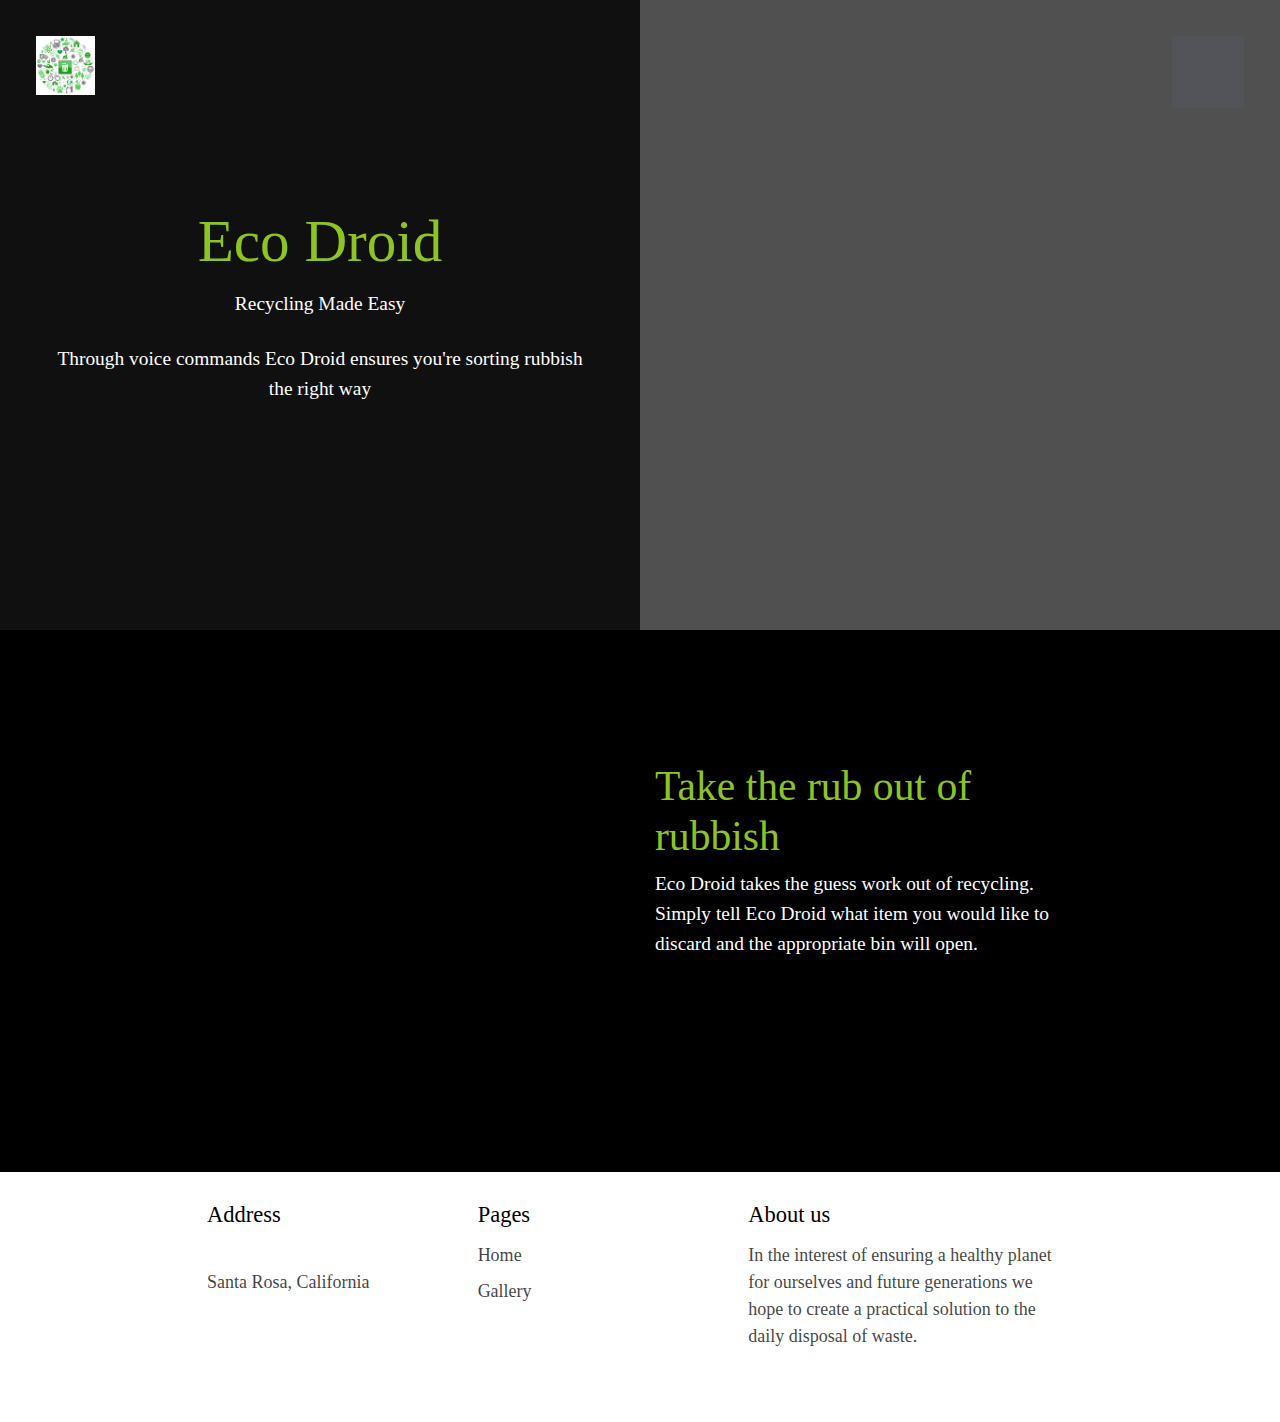
==== index.html @ 402d7115 "Corrected error in naming" ====
<!DOCTYPE html>
<!-- saved from url=(0025)https://heaphurlers.tech/ -->
<html lang="en"><head><meta http-equiv="Content-Type" content="text/html; charset=UTF-8">
    <meta name="viewport" content="width=device-width, maximum-scale=1.0, minimum-scale=1.0, initial-scale=1.0, viewport-fit=cover">
    <meta http-equiv="content-language" content="en"><title>Home - heaphurlers.tech</title>
    <noscript>Your browser does not support JavaScript, You should enable JavaScript to use this website.</noscript>
  <meta property="og:title" content="Home - heaphurlers.tech - heaphurlers.tech"><meta property="og:type" content="website"><link prefetch="" prerender="/gallery"><link href="./Home - heaphurlers.tech_files/css" rel="stylesheet"><style>.kv-site .container,.kv-site .container-fluid{margin-right:auto;margin-left:auto;padding-right:15px;padding-left:15px;width:100%}.pimuze30 .section-subtitle,.section-subtitle{margin-top:-.5rem}.bajigu79 .title,.kv-site h1,.kv-site h2,.kv-site h3,.kv-site h4,.kv-site h5,.kv-site h6,.kv-site p{overflow-wrap:break-word;word-break:break-word}.bajigu79 nav ul a:hover,.kv-site a{text-decoration:underline!important}.kv-item a,.kv-item button,.kv-item p,.kv-item span,.kv-site .section-subtitle,.kv-site a,.kv-site blockquote,.kv-site button,.kv-site input,.kv-site label,.kv-site p,.kv-site select,.kv-site span,.kv-site textarea{font-family:Lato!important;font-weight:400}.kv-item h1 a,.kv-item h1:not(.section-subtitle),.kv-item h2 a,.kv-item h2:not(.section-subtitle),.kv-item h3 a,.kv-item h3:not(.section-subtitle),.kv-item h4 a,.kv-item h4:not(.section-subtitle),.kv-item h5 a,.kv-item h5:not(.section-subtitle),.kv-item h6 a,.kv-item h6:not(.section-subtitle),.kv-site h1 a,.kv-site h1:not(.section-subtitle),.kv-site h2 a,.kv-site h2:not(.section-subtitle),.kv-site h3 a,.kv-site h3:not(.section-subtitle),.kv-site h4 a,.kv-site h4:not(.section-subtitle),.kv-site h5 a,.kv-site h5:not(.section-subtitle),.kv-site h6 a,.kv-site h6:not(.section-subtitle){font-family:Prata!important;font-weight:400}html{font-size:112.5%!important;box-sizing:border-box;-ms-overflow-style:scrollbar}@-ms-viewport{width:device-width}*,::after,::before{box-sizing:inherit}@media (min-width:576px){.kv-site .container{max-width:540px}}@media (min-width:768px){.kv-site .container{max-width:80vw}}@media (min-width:992px){.kv-site .container{max-width:75vw}}@media (min-width:1200px){.kv-site .container{max-width:70vw}}@media (min-width:1440px){.kv-site .container{max-width:65vw}}@media (min-width:1758px){.kv-site .container{max-width:1200px}}.kv-site .row{display:flex;flex-wrap:wrap;margin-right:-15px;margin-left:-15px}.button-lg div div,.button-lg div span,.button-lg div.button-has-no-title,.button-lg div.button-link-broken,.button-lg div.ck-editable-element,.button-lg i div,.button-lg i span,.button-lg i.ck-editable-element,.button-lg span div,.button-lg span span,.button-lg span.ck-editable-element,.kv-site .d-none{display:none!important}.kv-site .no-gutters{margin-right:0;margin-left:0}.kv-site .no-gutters>.col,.kv-site .no-gutters>[class*=col-]{padding-right:0;padding-left:0}.kv-site .col,.kv-site .col-1,.kv-site .col-10,.kv-site .col-11,.kv-site .col-12,.kv-site .col-2,.kv-site .col-3,.kv-site .col-4,.kv-site .col-5,.kv-site .col-6,.kv-site .col-7,.kv-site .col-8,.kv-site .col-9,.kv-site .col-auto,.kv-site .col-lg,.kv-site .col-lg-1,.kv-site .col-lg-10,.kv-site .col-lg-11,.kv-site .col-lg-12,.kv-site .col-lg-2,.kv-site .col-lg-3,.kv-site .col-lg-4,.kv-site .col-lg-5,.kv-site .col-lg-6,.kv-site .col-lg-7,.kv-site .col-lg-8,.kv-site .col-lg-9,.kv-site .col-lg-auto,.kv-site .col-md,.kv-site .col-md-1,.kv-site .col-md-10,.kv-site .col-md-11,.kv-site .col-md-12,.kv-site .col-md-2,.kv-site .col-md-3,.kv-site .col-md-4,.kv-site .col-md-5,.kv-site .col-md-6,.kv-site .col-md-7,.kv-site .col-md-8,.kv-site .col-md-9,.kv-site .col-md-auto,.kv-site .col-sm,.kv-site .col-sm-1,.kv-site .col-sm-10,.kv-site .col-sm-11,.kv-site .col-sm-12,.kv-site .col-sm-2,.kv-site .col-sm-3,.kv-site .col-sm-4,.kv-site .col-sm-5,.kv-site .col-sm-6,.kv-site .col-sm-7,.kv-site .col-sm-8,.kv-site .col-sm-9,.kv-site .col-sm-auto,.kv-site .col-xl,.kv-site .col-xl-1,.kv-site .col-xl-10,.kv-site .col-xl-11,.kv-site .col-xl-12,.kv-site .col-xl-2,.kv-site .col-xl-3,.kv-site .col-xl-4,.kv-site .col-xl-5,.kv-site .col-xl-6,.kv-site .col-xl-7,.kv-site .col-xl-8,.kv-site .col-xl-9,.kv-site .col-xl-auto,.kv-site .col-xxl,.kv-site .col-xxl-1,.kv-site .col-xxl-10,.kv-site .col-xxl-11,.kv-site .col-xxl-12,.kv-site .col-xxl-2,.kv-site .col-xxl-3,.kv-site .col-xxl-4,.kv-site .col-xxl-5,.kv-site .col-xxl-6,.kv-site .col-xxl-7,.kv-site .col-xxl-8,.kv-site .col-xxl-9,.kv-site .col-xxl-auto,.kv-site .col-xxxl,.kv-site .col-xxxl-1,.kv-site .col-xxxl-10,.kv-site .col-xxxl-11,.kv-site .col-xxxl-12,.kv-site .col-xxxl-2,.kv-site .col-xxxl-3,.kv-site .col-xxxl-4,.kv-site .col-xxxl-5,.kv-site .col-xxxl-6,.kv-site .col-xxxl-7,.kv-site .col-xxxl-8,.kv-site .col-xxxl-9,.kv-site .col-xxxl-auto{flex:none;max-width:none;position:relative;width:100%;min-height:1px;padding-right:15px;padding-left:15px}.kv-site .col{flex-basis:0;flex-grow:1;max-width:100%}.kv-site .col-auto{flex:0 0 auto;width:auto;max-width:none}.kv-site .col-1{flex:0 0 8.33333%;max-width:8.33333%}.kv-site .col-2{flex:0 0 16.66667%;max-width:16.66667%}.kv-site .col-3{flex:0 0 25%;max-width:25%}.kv-site .col-4{flex:0 0 33.33333%;max-width:33.33333%}.kv-site .col-5{flex:0 0 41.66667%;max-width:41.66667%}.kv-site .col-6{flex:0 0 50%;max-width:50%}.kv-site .col-7{flex:0 0 58.33333%;max-width:58.33333%}.kv-site .col-8{flex:0 0 66.66667%;max-width:66.66667%}.kv-site .col-9{flex:0 0 75%;max-width:75%}.kv-site .col-10{flex:0 0 83.33333%;max-width:83.33333%}.kv-site .col-11{flex:0 0 91.66667%;max-width:91.66667%}.kv-site .col-12{flex:0 0 100%;max-width:100%}.kv-site .order-first{order:-1}.kv-site .order-last{order:13}.kv-site .order-0{order:0}.kv-site .order-1{order:1}.kv-site .order-2{order:2}.kv-site .order-3{order:3}.kv-site .order-4{order:4}.kv-site .order-5{order:5}.kv-site .order-6{order:6}.kv-site .order-7{order:7}.kv-site .order-8{order:8}.kv-site .order-9{order:9}.kv-site .order-10{order:10}.kv-site .order-11{order:11}.kv-site .order-12{order:12}.kv-site .offset-1{margin-left:8.33333%}.kv-site .offset-2{margin-left:16.66667%}.kv-site .offset-3{margin-left:25%}.kv-site .offset-4{margin-left:33.33333%}.kv-site .offset-5{margin-left:41.66667%}.kv-site .offset-6{margin-left:50%}.kv-site .offset-7{margin-left:58.33333%}.kv-site .offset-8{margin-left:66.66667%}.kv-site .offset-9{margin-left:75%}.kv-site .offset-10{margin-left:83.33333%}.kv-site .offset-11{margin-left:91.66667%}@media (min-width:576px){.kv-site .col-sm{flex-basis:0;flex-grow:1;max-width:100%}.kv-site .col-sm-auto{flex:0 0 auto;width:auto;max-width:none}.kv-site .col-sm-1{flex:0 0 8.33333%;max-width:8.33333%}.kv-site .col-sm-2{flex:0 0 16.66667%;max-width:16.66667%}.kv-site .col-sm-3{flex:0 0 25%;max-width:25%}.kv-site .col-sm-4{flex:0 0 33.33333%;max-width:33.33333%}.kv-site .col-sm-5{flex:0 0 41.66667%;max-width:41.66667%}.kv-site .col-sm-6{flex:0 0 50%;max-width:50%}.kv-site .col-sm-7{flex:0 0 58.33333%;max-width:58.33333%}.kv-site .col-sm-8{flex:0 0 66.66667%;max-width:66.66667%}.kv-site .col-sm-9{flex:0 0 75%;max-width:75%}.kv-site .col-sm-10{flex:0 0 83.33333%;max-width:83.33333%}.kv-site .col-sm-11{flex:0 0 91.66667%;max-width:91.66667%}.kv-site .col-sm-12{flex:0 0 100%;max-width:100%}.kv-site .order-sm-first{order:-1}.kv-site .order-sm-last{order:13}.kv-site .order-sm-0{order:0}.kv-site .order-sm-1{order:1}.kv-site .order-sm-2{order:2}.kv-site .order-sm-3{order:3}.kv-site .order-sm-4{order:4}.kv-site .order-sm-5{order:5}.kv-site .order-sm-6{order:6}.kv-site .order-sm-7{order:7}.kv-site .order-sm-8{order:8}.kv-site .order-sm-9{order:9}.kv-site .order-sm-10{order:10}.kv-site .order-sm-11{order:11}.kv-site .order-sm-12{order:12}.kv-site .offset-sm-0{margin-left:0}.kv-site .offset-sm-1{margin-left:8.33333%}.kv-site .offset-sm-2{margin-left:16.66667%}.kv-site .offset-sm-3{margin-left:25%}.kv-site .offset-sm-4{margin-left:33.33333%}.kv-site .offset-sm-5{margin-left:41.66667%}.kv-site .offset-sm-6{margin-left:50%}.kv-site .offset-sm-7{margin-left:58.33333%}.kv-site .offset-sm-8{margin-left:66.66667%}.kv-site .offset-sm-9{margin-left:75%}.kv-site .offset-sm-10{margin-left:83.33333%}.kv-site .offset-sm-11{margin-left:91.66667%}}@media (min-width:768px){.kv-site .col-md{flex-basis:0;flex-grow:1;max-width:100%}.kv-site .col-md-auto{flex:0 0 auto;width:auto;max-width:none}.kv-site .col-md-1{flex:0 0 8.33333%;max-width:8.33333%}.kv-site .col-md-2{flex:0 0 16.66667%;max-width:16.66667%}.kv-site .col-md-3{flex:0 0 25%;max-width:25%}.kv-site .col-md-4{flex:0 0 33.33333%;max-width:33.33333%}.kv-site .col-md-5{flex:0 0 41.66667%;max-width:41.66667%}.kv-site .col-md-6{flex:0 0 50%;max-width:50%}.kv-site .col-md-7{flex:0 0 58.33333%;max-width:58.33333%}.kv-site .col-md-8{flex:0 0 66.66667%;max-width:66.66667%}.kv-site .col-md-9{flex:0 0 75%;max-width:75%}.kv-site .col-md-10{flex:0 0 83.33333%;max-width:83.33333%}.kv-site .col-md-11{flex:0 0 91.66667%;max-width:91.66667%}.kv-site .col-md-12{flex:0 0 100%;max-width:100%}.kv-site .order-md-first{order:-1}.kv-site .order-md-last{order:13}.kv-site .order-md-0{order:0}.kv-site .order-md-1{order:1}.kv-site .order-md-2{order:2}.kv-site .order-md-3{order:3}.kv-site .order-md-4{order:4}.kv-site .order-md-5{order:5}.kv-site .order-md-6{order:6}.kv-site .order-md-7{order:7}.kv-site .order-md-8{order:8}.kv-site .order-md-9{order:9}.kv-site .order-md-10{order:10}.kv-site .order-md-11{order:11}.kv-site .order-md-12{order:12}.kv-site .offset-md-0{margin-left:0}.kv-site .offset-md-1{margin-left:8.33333%}.kv-site .offset-md-2{margin-left:16.66667%}.kv-site .offset-md-3{margin-left:25%}.kv-site .offset-md-4{margin-left:33.33333%}.kv-site .offset-md-5{margin-left:41.66667%}.kv-site .offset-md-6{margin-left:50%}.kv-site .offset-md-7{margin-left:58.33333%}.kv-site .offset-md-8{margin-left:66.66667%}.kv-site .offset-md-9{margin-left:75%}.kv-site .offset-md-10{margin-left:83.33333%}.kv-site .offset-md-11{margin-left:91.66667%}}@media (min-width:992px){.kv-site .col-lg{flex-basis:0;flex-grow:1;max-width:100%}.kv-site .col-lg-auto{flex:0 0 auto;width:auto;max-width:none}.kv-site .col-lg-1{flex:0 0 8.33333%;max-width:8.33333%}.kv-site .col-lg-2{flex:0 0 16.66667%;max-width:16.66667%}.kv-site .col-lg-3{flex:0 0 25%;max-width:25%}.kv-site .col-lg-4{flex:0 0 33.33333%;max-width:33.33333%}.kv-site .col-lg-5{flex:0 0 41.66667%;max-width:41.66667%}.kv-site .col-lg-6{flex:0 0 50%;max-width:50%}.kv-site .col-lg-7{flex:0 0 58.33333%;max-width:58.33333%}.kv-site .col-lg-8{flex:0 0 66.66667%;max-width:66.66667%}.kv-site .col-lg-9{flex:0 0 75%;max-width:75%}.kv-site .col-lg-10{flex:0 0 83.33333%;max-width:83.33333%}.kv-site .col-lg-11{flex:0 0 91.66667%;max-width:91.66667%}.kv-site .col-lg-12{flex:0 0 100%;max-width:100%}.kv-site .order-lg-first{order:-1}.kv-site .order-lg-last{order:13}.kv-site .order-lg-0{order:0}.kv-site .order-lg-1{order:1}.kv-site .order-lg-2{order:2}.kv-site .order-lg-3{order:3}.kv-site .order-lg-4{order:4}.kv-site .order-lg-5{order:5}.kv-site .order-lg-6{order:6}.kv-site .order-lg-7{order:7}.kv-site .order-lg-8{order:8}.kv-site .order-lg-9{order:9}.kv-site .order-lg-10{order:10}.kv-site .order-lg-11{order:11}.kv-site .order-lg-12{order:12}.kv-site .offset-lg-0{margin-left:0}.kv-site .offset-lg-1{margin-left:8.33333%}.kv-site .offset-lg-2{margin-left:16.66667%}.kv-site .offset-lg-3{margin-left:25%}.kv-site .offset-lg-4{margin-left:33.33333%}.kv-site .offset-lg-5{margin-left:41.66667%}.kv-site .offset-lg-6{margin-left:50%}.kv-site .offset-lg-7{margin-left:58.33333%}.kv-site .offset-lg-8{margin-left:66.66667%}.kv-site .offset-lg-9{margin-left:75%}.kv-site .offset-lg-10{margin-left:83.33333%}.kv-site .offset-lg-11{margin-left:91.66667%}}@media (min-width:1200px){.kv-site .col-xl{flex-basis:0;flex-grow:1;max-width:100%}.kv-site .col-xl-auto{flex:0 0 auto;width:auto;max-width:none}.kv-site .col-xl-1{flex:0 0 8.33333%;max-width:8.33333%}.kv-site .col-xl-2{flex:0 0 16.66667%;max-width:16.66667%}.kv-site .col-xl-3{flex:0 0 25%;max-width:25%}.kv-site .col-xl-4{flex:0 0 33.33333%;max-width:33.33333%}.kv-site .col-xl-5{flex:0 0 41.66667%;max-width:41.66667%}.kv-site .col-xl-6{flex:0 0 50%;max-width:50%}.kv-site .col-xl-7{flex:0 0 58.33333%;max-width:58.33333%}.kv-site .col-xl-8{flex:0 0 66.66667%;max-width:66.66667%}.kv-site .col-xl-9{flex:0 0 75%;max-width:75%}.kv-site .col-xl-10{flex:0 0 83.33333%;max-width:83.33333%}.kv-site .col-xl-11{flex:0 0 91.66667%;max-width:91.66667%}.kv-site .col-xl-12{flex:0 0 100%;max-width:100%}.kv-site .order-xl-first{order:-1}.kv-site .order-xl-last{order:13}.kv-site .order-xl-0{order:0}.kv-site .order-xl-1{order:1}.kv-site .order-xl-2{order:2}.kv-site .order-xl-3{order:3}.kv-site .order-xl-4{order:4}.kv-site .order-xl-5{order:5}.kv-site .order-xl-6{order:6}.kv-site .order-xl-7{order:7}.kv-site .order-xl-8{order:8}.kv-site .order-xl-9{order:9}.kv-site .order-xl-10{order:10}.kv-site .order-xl-11{order:11}.kv-site .order-xl-12{order:12}.kv-site .offset-xl-0{margin-left:0}.kv-site .offset-xl-1{margin-left:8.33333%}.kv-site .offset-xl-2{margin-left:16.66667%}.kv-site .offset-xl-3{margin-left:25%}.kv-site .offset-xl-4{margin-left:33.33333%}.kv-site .offset-xl-5{margin-left:41.66667%}.kv-site .offset-xl-6{margin-left:50%}.kv-site .offset-xl-7{margin-left:58.33333%}.kv-site .offset-xl-8{margin-left:66.66667%}.kv-site .offset-xl-9{margin-left:75%}.kv-site .offset-xl-10{margin-left:83.33333%}.kv-site .offset-xl-11{margin-left:91.66667%}}@media (min-width:1440px){.kv-site .col-xxl{flex-basis:0;flex-grow:1;max-width:100%}.kv-site .col-xxl-auto{flex:0 0 auto;width:auto;max-width:none}.kv-site .col-xxl-1{flex:0 0 8.33333%;max-width:8.33333%}.kv-site .col-xxl-2{flex:0 0 16.66667%;max-width:16.66667%}.kv-site .col-xxl-3{flex:0 0 25%;max-width:25%}.kv-site .col-xxl-4{flex:0 0 33.33333%;max-width:33.33333%}.kv-site .col-xxl-5{flex:0 0 41.66667%;max-width:41.66667%}.kv-site .col-xxl-6{flex:0 0 50%;max-width:50%}.kv-site .col-xxl-7{flex:0 0 58.33333%;max-width:58.33333%}.kv-site .col-xxl-8{flex:0 0 66.66667%;max-width:66.66667%}.kv-site .col-xxl-9{flex:0 0 75%;max-width:75%}.kv-site .col-xxl-10{flex:0 0 83.33333%;max-width:83.33333%}.kv-site .col-xxl-11{flex:0 0 91.66667%;max-width:91.66667%}.kv-site .col-xxl-12{flex:0 0 100%;max-width:100%}.kv-site .order-xxl-first{order:-1}.kv-site .order-xxl-last{order:13}.kv-site .order-xxl-0{order:0}.kv-site .order-xxl-1{order:1}.kv-site .order-xxl-2{order:2}.kv-site .order-xxl-3{order:3}.kv-site .order-xxl-4{order:4}.kv-site .order-xxl-5{order:5}.kv-site .order-xxl-6{order:6}.kv-site .order-xxl-7{order:7}.kv-site .order-xxl-8{order:8}.kv-site .order-xxl-9{order:9}.kv-site .order-xxl-10{order:10}.kv-site .order-xxl-11{order:11}.kv-site .order-xxl-12{order:12}.kv-site .offset-xxl-0{margin-left:0}.kv-site .offset-xxl-1{margin-left:8.33333%}.kv-site .offset-xxl-2{margin-left:16.66667%}.kv-site .offset-xxl-3{margin-left:25%}.kv-site .offset-xxl-4{margin-left:33.33333%}.kv-site .offset-xxl-5{margin-left:41.66667%}.kv-site .offset-xxl-6{margin-left:50%}.kv-site .offset-xxl-7{margin-left:58.33333%}.kv-site .offset-xxl-8{margin-left:66.66667%}.kv-site .offset-xxl-9{margin-left:75%}.kv-site .offset-xxl-10{margin-left:83.33333%}.kv-site .offset-xxl-11{margin-left:91.66667%}}.kv-site .d-inline{display:inline!important}.kv-site .d-inline-block{display:inline-block!important}.kv-site .d-block,[data-type=manage-blog]:hover .kv-edit-selector{display:block!important}.kv-site .d-table{display:table!important}.kv-site .d-table-row{display:table-row!important}.kv-site .d-table-cell{display:table-cell!important}.kv-site .d-flex{display:flex!important}.kv-site .d-inline-flex{display:inline-flex!important}@media (min-width:576px){.kv-site .d-sm-none{display:none!important}.kv-site .d-sm-inline{display:inline!important}.kv-site .d-sm-inline-block{display:inline-block!important}.kv-site .d-sm-block{display:block!important}.kv-site .d-sm-table{display:table!important}.kv-site .d-sm-table-row{display:table-row!important}.kv-site .d-sm-table-cell{display:table-cell!important}.kv-site .d-sm-flex{display:flex!important}.kv-site .d-sm-inline-flex{display:inline-flex!important}}@media (min-width:768px){.kv-site .d-md-none{display:none!important}.kv-site .d-md-inline{display:inline!important}.kv-site .d-md-inline-block{display:inline-block!important}.kv-site .d-md-block{display:block!important}.kv-site .d-md-table{display:table!important}.kv-site .d-md-table-row{display:table-row!important}.kv-site .d-md-table-cell{display:table-cell!important}.kv-site .d-md-flex{display:flex!important}.kv-site .d-md-inline-flex{display:inline-flex!important}}@media (min-width:992px){.kv-site .d-lg-none{display:none!important}.kv-site .d-lg-inline{display:inline!important}.kv-site .d-lg-inline-block{display:inline-block!important}.kv-site .d-lg-block{display:block!important}.kv-site .d-lg-table{display:table!important}.kv-site .d-lg-table-row{display:table-row!important}.kv-site .d-lg-table-cell{display:table-cell!important}.kv-site .d-lg-flex{display:flex!important}.kv-site .d-lg-inline-flex{display:inline-flex!important}}@media (min-width:1200px){.kv-site .d-xl-none{display:none!important}.kv-site .d-xl-inline{display:inline!important}.kv-site .d-xl-inline-block{display:inline-block!important}.kv-site .d-xl-block{display:block!important}.kv-site .d-xl-table{display:table!important}.kv-site .d-xl-table-row{display:table-row!important}.kv-site .d-xl-table-cell{display:table-cell!important}.kv-site .d-xl-flex{display:flex!important}.kv-site .d-xl-inline-flex{display:inline-flex!important}}@media (min-width:1440px){.kv-site .d-xxl-none{display:none!important}.kv-site .d-xxl-inline{display:inline!important}.kv-site .d-xxl-inline-block{display:inline-block!important}.kv-site .d-xxl-block{display:block!important}.kv-site .d-xxl-table{display:table!important}.kv-site .d-xxl-table-row{display:table-row!important}.kv-site .d-xxl-table-cell{display:table-cell!important}.kv-site .d-xxl-flex{display:flex!important}.kv-site .d-xxl-inline-flex{display:inline-flex!important}}@media (min-width:1758px){.kv-site .col-xxxl{flex-basis:0;flex-grow:1;max-width:100%}.kv-site .col-xxxl-auto{flex:0 0 auto;width:auto;max-width:none}.kv-site .col-xxxl-1{flex:0 0 8.33333%;max-width:8.33333%}.kv-site .col-xxxl-2{flex:0 0 16.66667%;max-width:16.66667%}.kv-site .col-xxxl-3{flex:0 0 25%;max-width:25%}.kv-site .col-xxxl-4{flex:0 0 33.33333%;max-width:33.33333%}.kv-site .col-xxxl-5{flex:0 0 41.66667%;max-width:41.66667%}.kv-site .col-xxxl-6{flex:0 0 50%;max-width:50%}.kv-site .col-xxxl-7{flex:0 0 58.33333%;max-width:58.33333%}.kv-site .col-xxxl-8{flex:0 0 66.66667%;max-width:66.66667%}.kv-site .col-xxxl-9{flex:0 0 75%;max-width:75%}.kv-site .col-xxxl-10{flex:0 0 83.33333%;max-width:83.33333%}.kv-site .col-xxxl-11{flex:0 0 91.66667%;max-width:91.66667%}.kv-site .col-xxxl-12{flex:0 0 100%;max-width:100%}.kv-site .order-xxxl-first{order:-1}.kv-site .order-xxxl-last{order:13}.kv-site .order-xxxl-0{order:0}.kv-site .order-xxxl-1{order:1}.kv-site .order-xxxl-2{order:2}.kv-site .order-xxxl-3{order:3}.kv-site .order-xxxl-4{order:4}.kv-site .order-xxxl-5{order:5}.kv-site .order-xxxl-6{order:6}.kv-site .order-xxxl-7{order:7}.kv-site .order-xxxl-8{order:8}.kv-site .order-xxxl-9{order:9}.kv-site .order-xxxl-10{order:10}.kv-site .order-xxxl-11{order:11}.kv-site .order-xxxl-12{order:12}.kv-site .offset-xxxl-0{margin-left:0}.kv-site .offset-xxxl-1{margin-left:8.33333%}.kv-site .offset-xxxl-2{margin-left:16.66667%}.kv-site .offset-xxxl-3{margin-left:25%}.kv-site .offset-xxxl-4{margin-left:33.33333%}.kv-site .offset-xxxl-5{margin-left:41.66667%}.kv-site .offset-xxxl-6{margin-left:50%}.kv-site .offset-xxxl-7{margin-left:58.33333%}.kv-site .offset-xxxl-8{margin-left:66.66667%}.kv-site .offset-xxxl-9{margin-left:75%}.kv-site .offset-xxxl-10{margin-left:83.33333%}.kv-site .offset-xxxl-11{margin-left:91.66667%}.kv-site .d-xxxl-none{display:none!important}.kv-site .d-xxxl-inline{display:inline!important}.kv-site .d-xxxl-inline-block{display:inline-block!important}.kv-site .d-xxxl-block{display:block!important}.kv-site .d-xxxl-table{display:table!important}.kv-site .d-xxxl-table-row{display:table-row!important}.kv-site .d-xxxl-table-cell{display:table-cell!important}.kv-site .d-xxxl-flex{display:flex!important}.kv-site .d-xxxl-inline-flex{display:inline-flex!important}}@media print{.kv-site .d-print-none{display:none!important}.kv-site .d-print-inline{display:inline!important}.kv-site .d-print-inline-block{display:inline-block!important}.kv-site .d-print-block{display:block!important}.kv-site .d-print-table{display:table!important}.kv-site .d-print-table-row{display:table-row!important}.kv-site .d-print-table-cell{display:table-cell!important}.kv-site .d-print-flex{display:flex!important}.kv-site .d-print-inline-flex{display:inline-flex!important}}.kv-site .flex-row{flex-direction:row!important}.kv-site .flex-column{flex-direction:column!important}.kv-site .flex-row-reverse{flex-direction:row-reverse!important}.kv-site .flex-column-reverse{flex-direction:column-reverse!important}.kv-site .flex-wrap{flex-wrap:wrap!important}.kv-site .flex-nowrap{flex-wrap:nowrap!important}.kv-site .flex-wrap-reverse{flex-wrap:wrap-reverse!important}.kv-site .flex-fill{flex:1 1 auto!important}.kv-site .flex-grow-0{flex-grow:0!important}.kv-site .flex-grow-1{flex-grow:1!important}.kv-site .flex-shrink-0{flex-shrink:0!important}.kv-site .flex-shrink-1{flex-shrink:1!important}.kv-site .justify-content-start{justify-content:flex-start!important}.kv-site .justify-content-end{justify-content:flex-end!important}.kv-site .justify-content-center{justify-content:center!important}.kv-site .justify-content-between{justify-content:space-between!important}.kv-site .justify-content-around{justify-content:space-around!important}.kv-site .align-items-start{align-items:flex-start!important}.kv-site .align-items-end{align-items:flex-end!important}.kv-site .align-items-center{align-items:center!important}.kv-site .align-items-baseline{align-items:baseline!important}.kv-site .align-items-stretch{align-items:stretch!important}.kv-site .align-content-start{align-content:flex-start!important}.kv-site .align-content-end{align-content:flex-end!important}.kv-site .align-content-center{align-content:center!important}.kv-site .align-content-between{align-content:space-between!important}.kv-site .align-content-around{align-content:space-around!important}.kv-site .align-content-stretch{align-content:stretch!important}.kv-site .align-self-auto{align-self:auto!important}.kv-site .align-self-start{align-self:flex-start!important}.kv-site .align-self-end{align-self:flex-end!important}.kv-site .align-self-center{align-self:center!important}.kv-site .align-self-baseline{align-self:baseline!important}.kv-site .align-self-stretch{align-self:stretch!important}@media (min-width:576px){.kv-site .flex-sm-row{flex-direction:row!important}.kv-site .flex-sm-column{flex-direction:column!important}.kv-site .flex-sm-row-reverse{flex-direction:row-reverse!important}.kv-site .flex-sm-column-reverse{flex-direction:column-reverse!important}.kv-site .flex-sm-wrap{flex-wrap:wrap!important}.kv-site .flex-sm-nowrap{flex-wrap:nowrap!important}.kv-site .flex-sm-wrap-reverse{flex-wrap:wrap-reverse!important}.kv-site .flex-sm-fill{flex:1 1 auto!important}.kv-site .flex-sm-grow-0{flex-grow:0!important}.kv-site .flex-sm-grow-1{flex-grow:1!important}.kv-site .flex-sm-shrink-0{flex-shrink:0!important}.kv-site .flex-sm-shrink-1{flex-shrink:1!important}.kv-site .justify-content-sm-start{justify-content:flex-start!important}.kv-site .justify-content-sm-end{justify-content:flex-end!important}.kv-site .justify-content-sm-center{justify-content:center!important}.kv-site .justify-content-sm-between{justify-content:space-between!important}.kv-site .justify-content-sm-around{justify-content:space-around!important}.kv-site .align-items-sm-start{align-items:flex-start!important}.kv-site .align-items-sm-end{align-items:flex-end!important}.kv-site .align-items-sm-center{align-items:center!important}.kv-site .align-items-sm-baseline{align-items:baseline!important}.kv-site .align-items-sm-stretch{align-items:stretch!important}.kv-site .align-content-sm-start{align-content:flex-start!important}.kv-site .align-content-sm-end{align-content:flex-end!important}.kv-site .align-content-sm-center{align-content:center!important}.kv-site .align-content-sm-between{align-content:space-between!important}.kv-site .align-content-sm-around{align-content:space-around!important}.kv-site .align-content-sm-stretch{align-content:stretch!important}.kv-site .align-self-sm-auto{align-self:auto!important}.kv-site .align-self-sm-start{align-self:flex-start!important}.kv-site .align-self-sm-end{align-self:flex-end!important}.kv-site .align-self-sm-center{align-self:center!important}.kv-site .align-self-sm-baseline{align-self:baseline!important}.kv-site .align-self-sm-stretch{align-self:stretch!important}}@media (min-width:768px){.kv-site .flex-md-row{flex-direction:row!important}.kv-site .flex-md-column{flex-direction:column!important}.kv-site .flex-md-row-reverse{flex-direction:row-reverse!important}.kv-site .flex-md-column-reverse{flex-direction:column-reverse!important}.kv-site .flex-md-wrap{flex-wrap:wrap!important}.kv-site .flex-md-nowrap{flex-wrap:nowrap!important}.kv-site .flex-md-wrap-reverse{flex-wrap:wrap-reverse!important}.kv-site .flex-md-fill{flex:1 1 auto!important}.kv-site .flex-md-grow-0{flex-grow:0!important}.kv-site .flex-md-grow-1{flex-grow:1!important}.kv-site .flex-md-shrink-0{flex-shrink:0!important}.kv-site .flex-md-shrink-1{flex-shrink:1!important}.kv-site .justify-content-md-start{justify-content:flex-start!important}.kv-site .justify-content-md-end{justify-content:flex-end!important}.kv-site .justify-content-md-center{justify-content:center!important}.kv-site .justify-content-md-between{justify-content:space-between!important}.kv-site .justify-content-md-around{justify-content:space-around!important}.kv-site .align-items-md-start{align-items:flex-start!important}.kv-site .align-items-md-end{align-items:flex-end!important}.kv-site .align-items-md-center{align-items:center!important}.kv-site .align-items-md-baseline{align-items:baseline!important}.kv-site .align-items-md-stretch{align-items:stretch!important}.kv-site .align-content-md-start{align-content:flex-start!important}.kv-site .align-content-md-end{align-content:flex-end!important}.kv-site .align-content-md-center{align-content:center!important}.kv-site .align-content-md-between{align-content:space-between!important}.kv-site .align-content-md-around{align-content:space-around!important}.kv-site .align-content-md-stretch{align-content:stretch!important}.kv-site .align-self-md-auto{align-self:auto!important}.kv-site .align-self-md-start{align-self:flex-start!important}.kv-site .align-self-md-end{align-self:flex-end!important}.kv-site .align-self-md-center{align-self:center!important}.kv-site .align-self-md-baseline{align-self:baseline!important}.kv-site .align-self-md-stretch{align-self:stretch!important}}@media (min-width:992px){.kv-site .flex-lg-row{flex-direction:row!important}.kv-site .flex-lg-column{flex-direction:column!important}.kv-site .flex-lg-row-reverse{flex-direction:row-reverse!important}.kv-site .flex-lg-column-reverse{flex-direction:column-reverse!important}.kv-site .flex-lg-wrap{flex-wrap:wrap!important}.kv-site .flex-lg-nowrap{flex-wrap:nowrap!important}.kv-site .flex-lg-wrap-reverse{flex-wrap:wrap-reverse!important}.kv-site .flex-lg-fill{flex:1 1 auto!important}.kv-site .flex-lg-grow-0{flex-grow:0!important}.kv-site .flex-lg-grow-1{flex-grow:1!important}.kv-site .flex-lg-shrink-0{flex-shrink:0!important}.kv-site .flex-lg-shrink-1{flex-shrink:1!important}.kv-site .justify-content-lg-start{justify-content:flex-start!important}.kv-site .justify-content-lg-end{justify-content:flex-end!important}.kv-site .justify-content-lg-center{justify-content:center!important}.kv-site .justify-content-lg-between{justify-content:space-between!important}.kv-site .justify-content-lg-around{justify-content:space-around!important}.kv-site .align-items-lg-start{align-items:flex-start!important}.kv-site .align-items-lg-end{align-items:flex-end!important}.kv-site .align-items-lg-center{align-items:center!important}.kv-site .align-items-lg-baseline{align-items:baseline!important}.kv-site .align-items-lg-stretch{align-items:stretch!important}.kv-site .align-content-lg-start{align-content:flex-start!important}.kv-site .align-content-lg-end{align-content:flex-end!important}.kv-site .align-content-lg-center{align-content:center!important}.kv-site .align-content-lg-between{align-content:space-between!important}.kv-site .align-content-lg-around{align-content:space-around!important}.kv-site .align-content-lg-stretch{align-content:stretch!important}.kv-site .align-self-lg-auto{align-self:auto!important}.kv-site .align-self-lg-start{align-self:flex-start!important}.kv-site .align-self-lg-end{align-self:flex-end!important}.kv-site .align-self-lg-center{align-self:center!important}.kv-site .align-self-lg-baseline{align-self:baseline!important}.kv-site .align-self-lg-stretch{align-self:stretch!important}}@media (min-width:1200px){.kv-site .flex-xl-row{flex-direction:row!important}.kv-site .flex-xl-column{flex-direction:column!important}.kv-site .flex-xl-row-reverse{flex-direction:row-reverse!important}.kv-site .flex-xl-column-reverse{flex-direction:column-reverse!important}.kv-site .flex-xl-wrap{flex-wrap:wrap!important}.kv-site .flex-xl-nowrap{flex-wrap:nowrap!important}.kv-site .flex-xl-wrap-reverse{flex-wrap:wrap-reverse!important}.kv-site .flex-xl-fill{flex:1 1 auto!important}.kv-site .flex-xl-grow-0{flex-grow:0!important}.kv-site .flex-xl-grow-1{flex-grow:1!important}.kv-site .flex-xl-shrink-0{flex-shrink:0!important}.kv-site .flex-xl-shrink-1{flex-shrink:1!important}.kv-site .justify-content-xl-start{justify-content:flex-start!important}.kv-site .justify-content-xl-end{justify-content:flex-end!important}.kv-site .justify-content-xl-center{justify-content:center!important}.kv-site .justify-content-xl-between{justify-content:space-between!important}.kv-site .justify-content-xl-around{justify-content:space-around!important}.kv-site .align-items-xl-start{align-items:flex-start!important}.kv-site .align-items-xl-end{align-items:flex-end!important}.kv-site .align-items-xl-center{align-items:center!important}.kv-site .align-items-xl-baseline{align-items:baseline!important}.kv-site .align-items-xl-stretch{align-items:stretch!important}.kv-site .align-content-xl-start{align-content:flex-start!important}.kv-site .align-content-xl-end{align-content:flex-end!important}.kv-site .align-content-xl-center{align-content:center!important}.kv-site .align-content-xl-between{align-content:space-between!important}.kv-site .align-content-xl-around{align-content:space-around!important}.kv-site .align-content-xl-stretch{align-content:stretch!important}.kv-site .align-self-xl-auto{align-self:auto!important}.kv-site .align-self-xl-start{align-self:flex-start!important}.kv-site .align-self-xl-end{align-self:flex-end!important}.kv-site .align-self-xl-center{align-self:center!important}.kv-site .align-self-xl-baseline{align-self:baseline!important}.kv-site .align-self-xl-stretch{align-self:stretch!important}}@media (min-width:1440px){.kv-site .flex-xxl-row{flex-direction:row!important}.kv-site .flex-xxl-column{flex-direction:column!important}.kv-site .flex-xxl-row-reverse{flex-direction:row-reverse!important}.kv-site .flex-xxl-column-reverse{flex-direction:column-reverse!important}.kv-site .flex-xxl-wrap{flex-wrap:wrap!important}.kv-site .flex-xxl-nowrap{flex-wrap:nowrap!important}.kv-site .flex-xxl-wrap-reverse{flex-wrap:wrap-reverse!important}.kv-site .flex-xxl-fill{flex:1 1 auto!important}.kv-site .flex-xxl-grow-0{flex-grow:0!important}.kv-site .flex-xxl-grow-1{flex-grow:1!important}.kv-site .flex-xxl-shrink-0{flex-shrink:0!important}.kv-site .flex-xxl-shrink-1{flex-shrink:1!important}.kv-site .justify-content-xxl-start{justify-content:flex-start!important}.kv-site .justify-content-xxl-end{justify-content:flex-end!important}.kv-site .justify-content-xxl-center{justify-content:center!important}.kv-site .justify-content-xxl-between{justify-content:space-between!important}.kv-site .justify-content-xxl-around{justify-content:space-around!important}.kv-site .align-items-xxl-start{align-items:flex-start!important}.kv-site .align-items-xxl-end{align-items:flex-end!important}.kv-site .align-items-xxl-center{align-items:center!important}.kv-site .align-items-xxl-baseline{align-items:baseline!important}.kv-site .align-items-xxl-stretch{align-items:stretch!important}.kv-site .align-content-xxl-start{align-content:flex-start!important}.kv-site .align-content-xxl-end{align-content:flex-end!important}.kv-site .align-content-xxl-center{align-content:center!important}.kv-site .align-content-xxl-between{align-content:space-between!important}.kv-site .align-content-xxl-around{align-content:space-around!important}.kv-site .align-content-xxl-stretch{align-content:stretch!important}.kv-site .align-self-xxl-auto{align-self:auto!important}.kv-site .align-self-xxl-start{align-self:flex-start!important}.kv-site .align-self-xxl-end{align-self:flex-end!important}.kv-site .align-self-xxl-center{align-self:center!important}.kv-site .align-self-xxl-baseline{align-self:baseline!important}.kv-site .align-self-xxl-stretch{align-self:stretch!important}}@media (min-width:1758px){.kv-site .flex-xxxl-row{flex-direction:row!important}.kv-site .flex-xxxl-column{flex-direction:column!important}.kv-site .flex-xxxl-row-reverse{flex-direction:row-reverse!important}.kv-site .flex-xxxl-column-reverse{flex-direction:column-reverse!important}.kv-site .flex-xxxl-wrap{flex-wrap:wrap!important}.kv-site .flex-xxxl-nowrap{flex-wrap:nowrap!important}.kv-site .flex-xxxl-wrap-reverse{flex-wrap:wrap-reverse!important}.kv-site .flex-xxxl-fill{flex:1 1 auto!important}.kv-site .flex-xxxl-grow-0{flex-grow:0!important}.kv-site .flex-xxxl-grow-1{flex-grow:1!important}.kv-site .flex-xxxl-shrink-0{flex-shrink:0!important}.kv-site .flex-xxxl-shrink-1{flex-shrink:1!important}.kv-site .justify-content-xxxl-start{justify-content:flex-start!important}.kv-site .justify-content-xxxl-end{justify-content:flex-end!important}.kv-site .justify-content-xxxl-center{justify-content:center!important}.kv-site .justify-content-xxxl-between{justify-content:space-between!important}.kv-site .justify-content-xxxl-around{justify-content:space-around!important}.kv-site .align-items-xxxl-start{align-items:flex-start!important}.kv-site .align-items-xxxl-end{align-items:flex-end!important}.kv-site .align-items-xxxl-center{align-items:center!important}.kv-site .align-items-xxxl-baseline{align-items:baseline!important}.kv-site .align-items-xxxl-stretch{align-items:stretch!important}.kv-site .align-content-xxxl-start{align-content:flex-start!important}.kv-site .align-content-xxxl-end{align-content:flex-end!important}.kv-site .align-content-xxxl-center{align-content:center!important}.kv-site .align-content-xxxl-between{align-content:space-between!important}.kv-site .align-content-xxxl-around{align-content:space-around!important}.kv-site .align-content-xxxl-stretch{align-content:stretch!important}.kv-site .align-self-xxxl-auto{align-self:auto!important}.kv-site .align-self-xxxl-start{align-self:flex-start!important}.kv-site .align-self-xxxl-end{align-self:flex-end!important}.kv-site .align-self-xxxl-center{align-self:center!important}.kv-site .align-self-xxxl-baseline{align-self:baseline!important}.kv-site .align-self-xxxl-stretch{align-self:stretch!important}}.page-title--sm{font-size:calc(2.5rem + 20 * ((100vw - 320px)/ 1360));line-height:calc(3rem + 16 * ((100vw - 320px)/ 1360));margin-bottom:calc(1rem + 8 * ((100vw - 320px)/ 1360))}.page-title--md{font-size:calc(3rem + 28 * ((100vw - 320px)/ 1360));line-height:calc(3.5rem + 24 * ((100vw - 320px)/ 1360));margin-bottom:calc(1.25rem + 8 * ((100vw - 320px)/ 1360))}.page-title--lg{font-size:calc(3.75rem + 36 * ((100vw - 320px)/ 1360));line-height:calc(4rem + 32 * ((100vw - 320px)/ 1360));margin-bottom:calc(1.25rem + 4 * ((100vw - 320px)/ 1360))}.section-title--sm{font-size:calc(2rem + 8 * ((100vw - 320px)/ 1360));line-height:calc(2.5rem + 8 * ((100vw - 320px)/ 1360));margin-bottom:calc(.75rem + 4 * ((100vw - 320px)/ 1360))}.section-title--md{font-size:calc(2.5rem + 8 * ((100vw - 320px)/ 1360));line-height:calc(3rem + 8 * ((100vw - 320px)/ 1360));margin-bottom:calc(1rem + 4 * ((100vw - 320px)/ 1360))}.section-subtitle--sm,.section-title--lg{margin-bottom:calc(1.25rem + 4 * ((100vw - 320px)/ 1360))}.section-title--lg{font-size:calc(3rem + 12 * ((100vw - 320px)/ 1360));line-height:calc(3.5rem + 8 * ((100vw - 320px)/ 1360))}.section-subtitle--sm{font-size:calc(1rem + 2 * ((100vw - 320px)/ 1360));line-height:calc(1.5rem + 4 * ((100vw - 320px)/ 1360))}.section-subtitle--md{font-size:calc(1.25rem + 4 * ((100vw - 320px)/ 1360));line-height:calc(1.75rem + 4 * ((100vw - 320px)/ 1360));margin-bottom:calc(1.5rem + 0 * ((100vw - 320px)/ 1360))}.title--md,.title--sm,.title--xs{margin-bottom:calc(.75rem + 0 * ((100vw - 320px)/ 1360))}.title--xs{font-size:calc(1rem + 2 * ((100vw - 320px)/ 1360));line-height:calc(1.5rem + 4 * ((100vw - 320px)/ 1360))}.title--sm{font-size:calc(1.25rem + 4 * ((100vw - 320px)/ 1360));line-height:calc(1.75rem + 4 * ((100vw - 320px)/ 1360))}.title--md{font-size:calc(1.5rem + 8 * ((100vw - 320px)/ 1360));line-height:calc(2rem + 8 * ((100vw - 320px)/ 1360))}.title--lg{font-size:calc(2rem + 8 * ((100vw - 320px)/ 1360));line-height:calc(2.5rem + 8 * ((100vw - 320px)/ 1360));margin-bottom:calc(1rem + 0 * ((100vw - 320px)/ 1360))}.article--md,.article--md p{font-size:calc(1.25rem + 2 * ((100vw - 320px)/ 1360));line-height:calc(2rem + 4 * ((100vw - 320px)/ 1360));margin-bottom:calc(2rem + 4 * ((100vw - 320px)/ 1360))}.kv-site a,a{font-family:inherit;line-height:inherit;cursor:pointer;transition:background-color .15s cubic-bezier(.08,.91,.36,.98)}.body--xs{font-size:calc(.75rem + 2 * ((100vw - 320px)/ 1360));line-height:calc(1rem + 4 * ((100vw - 320px)/ 1360));margin-bottom:calc(1rem + 4 * ((100vw - 320px)/ 1360))}.body--sm{font-size:calc(.875rem + 2 * ((100vw - 320px)/ 1360));line-height:calc(1.25rem + 4 * ((100vw - 320px)/ 1360));margin-bottom:calc(1.25rem + 4 * ((100vw - 320px)/ 1360))}.body--md{font-size:calc(1rem + 2 * ((100vw - 320px)/ 1360));line-height:calc(1.5rem + 4 * ((100vw - 320px)/ 1360));margin-bottom:calc(1.5rem + 4 * ((100vw - 320px)/ 1360))}.body--lg{font-size:calc(1.125rem + 2 * ((100vw - 320px)/ 1360));line-height:calc(1.75rem + 4 * ((100vw - 320px)/ 1360));margin-bottom:calc(1.75rem + 4 * ((100vw - 320px)/ 1360))}.section--sm{padding:calc(1rem + 8 * ((100vw - 320px)/ 1360)) 0}.section--md{padding:calc(2rem + 8 * ((100vw - 320px)/ 1360)) 0}.section--lg{padding:calc(3rem + 16 * ((100vw - 320px)/ 1360)) 0}.section--xl{padding:calc(3.5rem + 16 * ((100vw - 320px)/ 1360)) 0}h1{font-size:2.25rem}h1.font-scale-xs{font-size:1.6875rem}h1.font-scale-sm{font-size:1.96875rem}@media (min-width:992px){h1.font-scale-md{font-size:2.53125rem}h1.font-scale-lg{font-size:2.8125rem}h1.font-scale-xl{font-size:3.375rem}}h2{font-size:2rem}h2.font-scale-xs{font-size:1.5rem}h2.font-scale-sm,h3{font-size:1.75rem}@media (min-width:992px){h2.font-scale-md{font-size:2.25rem}h2.font-scale-lg{font-size:2.5rem}h2.font-scale-xl{font-size:3rem}}h3.font-scale-xs{font-size:1.3125rem}h3.font-scale-sm{font-size:1.53125rem}@media (min-width:992px){h3.font-scale-md{font-size:1.96875rem}h3.font-scale-lg{font-size:2.1875rem}h3.font-scale-xl{font-size:2.625rem}}h4{font-size:1.5rem}h4.font-scale-xs{font-size:1.125rem}h4.font-scale-sm{font-size:1.3125rem}@media (min-width:992px){h4.font-scale-md{font-size:1.6875rem}h4.font-scale-lg{font-size:1.875rem}h4.font-scale-xl{font-size:2.25rem}}h5{font-size:1.25rem}.body-text,h6,p{font-size:1rem}h5.font-scale-xs{font-size:.9375rem}h5.font-scale-sm{font-size:1.09375rem}@media (min-width:992px){h5.font-scale-md{font-size:1.40625rem}h5.font-scale-lg{font-size:1.5625rem}h5.font-scale-xl{font-size:1.875rem}}h6.font-scale-xs{font-size:.75rem}h6.font-scale-sm{font-size:.875rem}@media (min-width:992px){h6.font-scale-md{font-size:1.125rem}h6.font-scale-lg{font-size:1.25rem}h6.font-scale-xl{font-size:1.5rem}}.body-text.font-scale-xs,p.font-scale-xs{font-size:.75rem}p.font-scale-sm{font-size:.875rem}.body-text.font-scale-sm{font-size:.875rem}@media (min-width:992px){p.font-scale-md{font-size:1.125rem}p.font-scale-lg{font-size:1.25rem}p.font-scale-xl{font-size:1.5rem}.body-text.font-scale-md{font-size:1.125rem}.body-text.font-scale-lg{font-size:1.25rem}.body-text.font-scale-xl{font-size:1.5rem}}.kv-menu{cursor:pointer}.kv-site b,.kv-site strong{font-weight:700}.button-ghost-primary,.button-ghost-quaternary,.button-ghost-secondary,.button-ghost-tertiary,.button-has-title,.button-lg,.button-primary,.button-quaternary,.button-secondary,.button-tertiary{display:inline-flex;align-items:center;justify-content:center;transition:450ms cubic-bezier(.23,1,.32,1);text-align:center;font-weight:500;text-decoration:none!important}.button-ghost-primary:focus,.button-ghost-quaternary:focus,.button-ghost-secondary:focus,.button-ghost-tertiary:focus,.button-has-title:focus,.button-lg:focus,.button-primary:focus,.button-quaternary:focus,.button-secondary:focus,.button-tertiary:focus{outline:0}.button-ghost-primary:focus,.button-ghost-primary:hover,.button-ghost-quaternary:focus,.button-ghost-quaternary:hover,.button-ghost-secondary:focus,.button-ghost-secondary:hover,.button-ghost-tertiary:focus,.button-ghost-tertiary:hover,.button-has-title:focus,.button-has-title:hover,.button-lg:focus,.button-lg:hover,.button-primary:focus,.button-primary:hover,.button-quaternary:focus,.button-quaternary:hover,.button-secondary:focus,.button-secondary:hover,.button-tertiary:focus,.button-tertiary:hover{text-decoration:none!important;cursor:pointer}.button-ghost-primary:active,.button-ghost-quaternary:active,.button-ghost-secondary:active,.button-ghost-tertiary:active,.button-has-title:active,.button-lg:active,.button-primary:active,.button-quaternary:active,.button-secondary:active,.button-tertiary:active{transform:translateY(1px);transition:none}.button-ghost-primary,.button-ghost-quaternary,.button-ghost-secondary,.button-ghost-tertiary,.button-primary,.button-quaternary,.button-secondary,.button-tertiary{border-radius:.25rem}button.button-ghost-primary,button.button-ghost-quaternary,button.button-ghost-secondary,button.button-ghost-tertiary{background:0 0!important}@media (max-width:575px){.button-full{width:100%}}.button-lg{font-size:1rem;line-height:1.2rem;padding:10px 14px;min-width:4rem}.button-lg div,.button-lg i,.button-lg span{display:inline-block;vertical-align:middle!important}.button-lg i{margin-left:5px;margin-right:5px}.button-lg div,.button-lg span{padding:10px!important}.button-ghost-primary,.button-ghost-quaternary,.button-ghost-secondary,.button-ghost-tertiary{background-color:none}button.button-style-reset{border:none!important}.googlemaps-wrapper{height:100%;width:100%}a:focus{outline:dotted 1px;outline-offset:2px}.kv-site a:focus{outline:dotted 1px;outline-offset:2px}.kv-site a:not([href]):focus,.kv-site a:not([href]):hover{cursor:default}.kv-site .blog-go-back a,.kv-site .blog-post,.kv-site .blog-post a,.kv-site .blog-post-first,.kv-site .blog-post-first a,.kv-site .content-image a,.kv-site .logo a,.kv-site .logo-group a,.kv-site .logo-large a,.kv-site .logo-medium a,.kv-site .logo-small a,.kv-site a.blog-post,.kv-site a.blog-post-first,.kv-site a.social-link,.kv-site nav a{text-decoration:none!important}.kv-site .blog-go-back a:hover,.kv-site .blog-post a:hover,.kv-site .blog-post-first a:hover,.kv-site .blog-post-first:hover,.kv-site .blog-post:hover,.kv-site .content-image a:hover,.kv-site .logo a:hover,.kv-site .logo-group a:hover,.kv-site .logo-large a:hover,.kv-site .logo-medium a:hover,.kv-site .logo-small a:hover,.kv-site a.blog-post-first:hover,.kv-site a.blog-post:hover,.kv-site a.social-link:hover,.kv-site nav a:hover{background-color:transparent}.kv-site h1 a,.kv-site h2 a,.kv-site h3 a,.kv-site h4 a,.kv-site h5 a,.kv-site h6 a,.kv-site p a{font-size:inherit}.drop-shadow-sm{box-shadow:0 4px 3px -2px rgba(0,0,0,.17),0 2px 2px 0 rgba(0,0,0,.13)!important}.drop-shadow-sm.default-card{box-shadow:0 0 0 1px rgba(0,0,0,.04),0 4px 3px -2px rgba(0,0,0,.07),0 2px 2px 0 rgba(0,0,0,.05)!important}.drop-shadow-md{box-shadow:0 7px 5px -5px rgba(0,0,0,.19),0 6px 8px -2px rgba(0,0,0,.18),0 6px 6px 0 rgba(0,0,0,.1)!important}.drop-shadow-md.default-card{box-shadow:0 0 0 1px rgba(0,0,0,.04),0 7px 5px -5px rgba(0,0,0,.11),0 6px 8px -2px rgba(0,0,0,.09),0 6px 6px 0 rgba(0,0,0,.03)!important}.drop-shadow-lg{box-shadow:0 14px 18px -8px rgba(0,0,0,.19),0 12px 12px -5px rgba(0,0,0,.17),0 11px 8px 0 rgba(0,0,0,.08)!important}.drop-shadow-lg.default-card{box-shadow:0 0 0 1px rgba(0,0,0,.04),0 14px 18px -8px rgba(0,0,0,.11),0 12px 12px -5px rgba(0,0,0,.09),0 11px 8px 0 rgba(0,0,0,.03)!important}.contact-form-success{position:absolute;top:50%;left:50%;opacity:0;visibility:hidden;transform:translateX(-50%) translateY(100%);transform-origin:bottom center;transition-property:visibility,opacity,transform;transition-duration:.4s;transition-timing-function:cubic-bezier(.175,.885,.32,1)}.contact-form-success.show{opacity:1;visibility:visible;transform:translateX(-50%) translateY(-50%)}.contact-form-success .success-close{position:absolute;top:6px;right:11px;width:40px;height:40px;border-radius:20px;background-color:#26a69a;display:flex;justify-content:center;align-items:center;cursor:pointer}.captcha-field-wrapper input,.captcha-field-wrapper textarea,.ck-editable-element,.form-success-hide.hide,.live-onboarding .editor .button-lg .div.button-link-broken,.subscribe .button-link-broken,nav ul li a.button:after{display:none!important}#contact-form.hide{opacity:.3}html.small-font-size{font-size:15px}html.medium-font-size{font-size:17px}html.large-font-size{font-size:19px}#custom-header-button-template{display:none}.kv-gallery{cursor:pointer}.error-captcha-container{padding:10px 0;font-size:.9em;opacity:.8;color:red}select{border:0!important;-webkit-appearance:none;-moz-appearance:none}@keyframes slideDown{0%{transform:translateY(-100px) translateZ(0)}100%{transform:translateY(0) translateZ(0)}}@keyframes slideDownReverse{0%{transform:translateY(0) translateZ(0)}100%{transform:translateY(-100px) translateZ(0)}}.reservation-errors-container{position:absolute;width:100%;z-index:1;top:0;overflow:hidden}.ee-select-box,[data-type=manage-blog]{position:relative}.reservation-errors-container .reservation-errors{width:100%;padding:1em;color:#fff;text-align:center;background-color:red;will-change:transform;animation:.2s forwards slideDown}.background-id_808080m16 .kv-content,.background-id_808080m16 .section-title,.background-id_808080m16 .text1,.background-id_808080m16 pre{color:rgba(255,255,255,1);text-shadow:0 1px 3px rgba(0,0,0,.364)}.reservation-errors-container .reservation-errors.hide{animation:.2s forwards slideDownReverse}.ee-select-box{min-width:200px;max-width:300px}.ee-select-box .ee-select-box-innerwrapper{font-size:1rem;line-height:1.5rem;padding:.72rem;margin-bottom:1rem;text-align:left;cursor:pointer}.ee-select-box .ee-select-box-innerwrapper span{width:calc(100% - 26px);display:block;text-overflow:ellipsis;overflow:hidden;white-space:nowrap}.ee-select-box .ee-select-box-innerwrapper .ee-dropdown-arrow{position:absolute;top:1rem;right:1rem}.ee-select-box .ee-select-box-innerwrapper li,.ee-select-box .ee-select-box-innerwrapper ul{list-style:none;margin:0;padding:0}.ee-select-box .ee-select-box-innerwrapper .select-box-dropdown-container{height:0;width:100%;position:absolute;overflow:hidden;z-index:999999;top:3.2rem;left:0;transition:height .5s}.ee-select-box .ee-select-box-innerwrapper .select-box-dropdown-container li{padding:.5rem 1rem;font-size:1rem;cursor:pointer}.ee-select-box .ee-select-box-innerwrapper .select-box-dropdown-container.open{height:auto;max-height:300px;overflow-y:scroll}[data-type=manage-blog] .kv-edit-selector{display:none;cursor:pointer;position:absolute;top:0;left:0;width:100%;height:100%;border:3px solid #0082ed;user-select:none}[data-type=manage-blog] .kv-edit-selector i{height:40px!important;width:40px!important;border-radius:2px;color:#f1f1f1!important;background-color:#0082ed;box-shadow:0 0 4px 0 rgba(0,0,0,.12),0 4px 4px 0 rgba(0,0,0,.24);top:calc(50% - 20px);left:calc(50% - 20px);position:absolute;line-height:40px;text-align:center!important;cursor:pointer;font-size:24px!important;opacity:1;transition:opacity .2s ease-in-out}.background-id_808080m16 .kv-site a:hover,.background-id_808080m16 a:hover{background-color:rgba(255,255,255,.1)}.fieldSubscribe-container{margin-top:1rem}.fieldSubscribe-container input[type=checkbox]{width:auto!important;height:auto!important;top:-1px;position:relative;margin-right:5px}.fe-dropdown-container{display:flex;justify-content:flex-end;position:relative}.fe-dropdown-container .fe-dropdown-current-value{display:block;padding:.4rem .8rem;border:1px solid rgba(0,0,0,.1);background-color:#fff;font-size:.875rem;cursor:pointer}.fe-dropdown-container .fe-dropdown{position:absolute;top:0;right:0;display:block;z-index:1;background-color:#fff;border:1px solid rgba(0,0,0,.1);visibility:hidden;transform:scale(.4);transform-origin:top right;transition:transform 250ms cubic-bezier(.075,.82,.165,1),visibility linear 250ms}.fe-dropdown-container .fe-dropdown .fe-dropdown-item{margin:0;font-size:.875rem;padding:.6rem .8rem;cursor:pointer}.fe-dropdown-container .fe-dropdown .fe-dropdown-item:hover{background-color:rgba(76,142,213,.12)}.fe-dropdown-container.fe-dropdown-active .fe-dropdown{visibility:visible;transform:scale(1);transition:transform 250ms cubic-bezier(.075,.82,.165,1),visibility linear}.background-id_808080m16 .section-title.on_card{color:rgba(83,84,89,1)}.background-id_808080m16 .section-title.on_background{color:rgba(141,196,36,1)}.background-id_808080m16 .section-title.on_accent1,.background-id_808080m16 .section-title.on_accent2{color:rgba(255,255,255,1)}.background-id_808080m16 .section-subtitle{text-shadow:0 1px 3px rgba(0,0,0,.364);color:rgba(255,255,255,1)}.background-id_808080m16 .section-subtitle.on_card{color:rgba(0,0,0,1)}.background-id_808080m16 .section-subtitle.on_accent1,.background-id_808080m16 .section-subtitle.on_accent2,.background-id_808080m16 .section-subtitle.on_background{color:rgba(255,255,255,1)}.background-id_808080m16 .section-description{text-shadow:0 1px 3px rgba(0,0,0,.364);color:rgba(255,255,255,1)}.background-id_808080m16 .custom-text-cl1,.background-id_808080m16 .section-description.on_card{color:rgba(0,0,0,1)}.background-id_808080m16 .section-description.on_accent1,.background-id_808080m16 .section-description.on_accent2,.background-id_808080m16 .section-description.on_background{color:rgba(255,255,255,1)}.background-id_808080m16 .custom-text-cl2{color:rgba(255,255,255,1)}.background-id_808080m16 .custom-text-cl3{color:rgba(83,84,89,1)}.background-id_808080m16 .custom-text-cl4{color:rgba(92,128,24,1)}.background-id_808080m16 .button-primary{background-color:rgba(83,84,89,1);color:rgba(255,255,255,1)}.background-id_808080m16 .button-primary:focus,.background-id_808080m16 .button-primary:hover{background-color:rgba(107,108,115,1);color:rgba(255,255,255,1)}.background-id_808080m16 .button-primary.button-background,.background-id_808080m16 .button-primary.button-card{background-color:rgba(83,84,89,1);color:rgba(255,255,255,1)}.background-id_808080m16 .button-primary.button-card:focus,.background-id_808080m16 .button-primary.button-card:hover{background-color:rgba(107,108,115,1);color:rgba(255,255,255,1)}.background-id_808080m16 .button-primary.button-background:focus,.background-id_808080m16 .button-primary.button-background:hover{background-color:rgba(107,108,115,1);color:rgba(255,255,255,1)}.background-id_808080m16 .button-secondary{background-color:rgba(92,128,24,1);color:rgba(255,255,255,1)}.background-id_808080m16 .button-secondary:focus,.background-id_808080m16 .button-secondary:hover{background-color:rgba(122,170,32,1);color:rgba(255,255,255,1)}.background-id_808080m16 .button-secondary.button-background,.background-id_808080m16 .button-secondary.button-card{background-color:rgba(92,128,24,1);color:rgba(255,255,255,1)}.background-id_808080m16 .button-secondary.button-card:focus,.background-id_808080m16 .button-secondary.button-card:hover{background-color:rgba(122,170,32,1);color:rgba(255,255,255,1)}.background-id_808080m16 .button-tertiary,.background-id_808080m16 .button-tertiary:focus,.background-id_808080m16 .button-tertiary:hover{background-color:rgba(255,255,255,1);color:rgba(0,0,0,1)}.background-id_808080m16 .button-secondary.button-background:focus,.background-id_808080m16 .button-secondary.button-background:hover{background-color:rgba(122,170,32,1);color:rgba(255,255,255,1)}.background-id_808080m16 .button-quaternary,.background-id_808080m16 .button-tertiary.button-card{background-color:rgba(0,0,0,1);color:rgba(255,255,255,1)}.background-id_808080m16 .button-tertiary.button-card:focus,.background-id_808080m16 .button-tertiary.button-card:hover{background-color:rgba(25,25,25,1);color:rgba(255,255,255,1)}.background-id_808080m16 .button-tertiary.button-background,.background-id_808080m16 .button-tertiary.button-background:focus,.background-id_808080m16 .button-tertiary.button-background:hover{background-color:rgba(255,255,255,1);color:rgba(0,0,0,1)}.background-id_808080m16 .button-quaternary:focus,.background-id_808080m16 .button-quaternary:hover{background-color:rgba(25,25,25,1);color:rgba(255,255,255,1)}.background-id_808080m16 .button-quaternary.button-background,.background-id_808080m16 .button-quaternary.button-card{background-color:rgba(83,84,89,1);color:rgba(255,255,255,1)}.background-id_808080m16 .button-quaternary.button-card:focus,.background-id_808080m16 .button-quaternary.button-card:hover{background-color:rgba(107,108,115,1);color:rgba(255,255,255,1)}.background-id_808080m16 .button-quaternary.button-background:focus,.background-id_808080m16 .button-quaternary.button-background:hover{background-color:rgba(107,108,115,1);color:rgba(255,255,255,1)}.background-id_808080m16 .button-ghost-primary{box-shadow:inset 0 0 0 2px rgba(83,84,89,1);text-shadow:0 1px 3px rgba(0,0,0,.364);color:rgba(255,255,255,1)}.background-id_808080m16 .button-ghost-primary:focus,.background-id_808080m16 .button-ghost-primary:hover{box-shadow:inset 0 0 0 4px rgba(83,84,89,1);text-shadow:0 1px 3px rgba(0,0,0,.364);color:rgba(255,255,255,1)}.background-id_808080m16 .button-ghost-primary.button-card{box-shadow:inset 0 0 0 2px rgba(83,84,89,1);color:rgba(83,84,89,1)}.background-id_808080m16 .button-ghost-primary.button-card:focus,.background-id_808080m16 .button-ghost-primary.button-card:hover{box-shadow:inset 0 0 0 4px rgba(83,84,89,1);color:rgba(83,84,89,1)}.background-id_808080m16 .button-ghost-primary.button-background{box-shadow:inset 0 0 0 2px rgba(83,84,89,1);color:rgba(141,196,36,1)}.background-id_808080m16 .button-ghost-primary.button-background:focus,.background-id_808080m16 .button-ghost-primary.button-background:hover{box-shadow:inset 0 0 0 4px rgba(83,84,89,1);color:rgba(141,196,36,1)}.background-id_808080m16 .button-ghost-secondary{box-shadow:inset 0 0 0 2px rgba(92,128,24,1);text-shadow:0 1px 3px rgba(0,0,0,.364);color:rgba(255,255,255,1)}.background-id_808080m16 .button-ghost-secondary:focus,.background-id_808080m16 .button-ghost-secondary:hover{box-shadow:inset 0 0 0 4px rgba(92,128,24,1);text-shadow:0 1px 3px rgba(0,0,0,.364);color:rgba(255,255,255,1)}.background-id_808080m16 .button-ghost-secondary.button-card{box-shadow:inset 0 0 0 2px rgba(92,128,24,1);color:rgba(83,84,89,1)}.background-id_808080m16 .button-ghost-secondary.button-card:focus,.background-id_808080m16 .button-ghost-secondary.button-card:hover{box-shadow:inset 0 0 0 4px rgba(92,128,24,1);color:rgba(83,84,89,1)}.background-id_808080m16 .button-ghost-secondary.button-background{box-shadow:inset 0 0 0 2px rgba(92,128,24,1);color:rgba(141,196,36,1)}.background-id_808080m16 .button-ghost-secondary.button-background:focus,.background-id_808080m16 .button-ghost-secondary.button-background:hover{box-shadow:inset 0 0 0 4px rgba(92,128,24,1);color:rgba(141,196,36,1)}.background-id_808080m16 .button-ghost-tertiary{box-shadow:inset 0 0 0 2px rgba(255,255,255,1);text-shadow:0 1px 3px rgba(0,0,0,.364);color:rgba(255,255,255,1)}.background-id_808080m16 .button-ghost-tertiary:focus,.background-id_808080m16 .button-ghost-tertiary:hover{box-shadow:inset 0 0 0 4px rgba(255,255,255,1);text-shadow:0 1px 3px rgba(0,0,0,.364);color:rgba(255,255,255,1)}.background-id_808080m16 .button-ghost-tertiary.button-card{box-shadow:inset 0 0 0 2px rgba(0,0,0,1);color:rgba(83,84,89,1)}.background-id_808080m16 .button-ghost-tertiary.button-card:focus,.background-id_808080m16 .button-ghost-tertiary.button-card:hover{box-shadow:inset 0 0 0 4px rgba(0,0,0,1);color:rgba(83,84,89,1)}.background-id_808080m16 .button-ghost-tertiary.button-background{box-shadow:inset 0 0 0 2px rgba(255,255,255,1);color:rgba(141,196,36,1)}.background-id_808080m16 .button-ghost-quaternary,.background-id_808080m16 .kv-site a,.background-id_808080m16 .kv-site a:hover,.background-id_808080m16 a,.background-id_808080m16 a:hover{color:rgba(255,255,255,1);text-shadow:0 1px 3px rgba(0,0,0,.364)}.background-id_808080m16 .button-ghost-tertiary.button-background:focus,.background-id_808080m16 .button-ghost-tertiary.button-background:hover{box-shadow:inset 0 0 0 4px rgba(255,255,255,1);color:rgba(141,196,36,1)}.background-id_808080m16 .button-ghost-quaternary{box-shadow:inset 0 0 0 2px rgba(0,0,0,1)}.background-id_808080m16 .button-ghost-quaternary:focus,.background-id_808080m16 .button-ghost-quaternary:hover{box-shadow:inset 0 0 0 4px rgba(0,0,0,1);text-shadow:0 1px 3px rgba(0,0,0,.364);color:rgba(255,255,255,1)}.background-id_808080m16 .button-ghost-quaternary.button-card{box-shadow:inset 0 0 0 2px rgba(83,84,89,1);color:rgba(83,84,89,1)}.background-id_808080m16 .button-ghost-quaternary.button-card:focus,.background-id_808080m16 .button-ghost-quaternary.button-card:hover{box-shadow:inset 0 0 0 4px rgba(83,84,89,1);color:rgba(83,84,89,1)}.background-id_808080m16 .button-ghost-quaternary.button-background{box-shadow:inset 0 0 0 2px rgba(83,84,89,1);color:rgba(141,196,36,1)}.background-id_808080m16 .button-ghost-quaternary.button-background:focus,.background-id_808080m16 .button-ghost-quaternary.button-background:hover{box-shadow:inset 0 0 0 4px rgba(83,84,89,1);color:rgba(141,196,36,1)}.background-id_808080m16 .color-stroke.text2{text-shadow:0 1px 3px rgba(0,0,0,.364);stroke:rgba(255,255,255,1)}.background-id_808080m16 a:focus{text-shadow:0 1px 3px rgba(0,0,0,.364);outline-color:rgba(255,255,255,1)}.background-id_808080m16 .kv-site a:focus{text-shadow:0 1px 3px rgba(0,0,0,.364);outline-color:rgba(255,255,255,1)}.background-id_808080m16 .kv-site .card a,.background-id_808080m16 .kv-site .content-card a,.background-id_808080m16 .kv-site .default-card a,.background-id_808080m16 .kv-site .item-card a{color:rgba(83,84,89,1)}.background-id_808080m16 .kv-site .card a:hover,.background-id_808080m16 .kv-site .content-card a:hover,.background-id_808080m16 .kv-site .default-card a:hover,.background-id_808080m16 .kv-site .item-card a:hover{color:rgba(58,59,62,1)}.background-id_808080m16 .default-card{background-color:rgba(255,255,255,1);color:rgba(0,0,0,1)}.background-id_0 .kv-content,.background-id_0 .text1,.background-id_0 pre{color:rgba(255,255,255,1)}.background-id_808080m16 .ee-select-box .ee-select-box-innerwrapper{background-color:rgba(0,0,0,1);text-shadow:0 1px 3px rgba(0,0,0,.364);color:rgba(255,255,255,1)}.background-id_808080m16 .ee-select-box .ee-select-box-innerwrapper .select-box-dropdown-container{background:rgba(0,0,0,1)}.background-id_808080m16 .ee-select-box .ee-select-box-innerwrapper .select-box-dropdown-container li.ee-active-element,.background-id_808080m16 .ee-select-box .ee-select-box-innerwrapper .select-box-dropdown-container li:hover{text-shadow:0 1px 3px rgba(0,0,0,.364);background-color:rgba(255,255,255,.08)}.background-id_0 .text1,.background-id_808080m16 .button-ghost-primary.button-background,.background-id_808080m16 .button-ghost-primary.button-background:focus,.background-id_808080m16 .button-ghost-primary.button-background:hover,.background-id_808080m16 .button-ghost-primary.button-card,.background-id_808080m16 .button-ghost-primary.button-card:focus,.background-id_808080m16 .button-ghost-primary.button-card:hover,.background-id_808080m16 .button-ghost-quaternary.button-background,.background-id_808080m16 .button-ghost-quaternary.button-background:focus,.background-id_808080m16 .button-ghost-quaternary.button-background:hover,.background-id_808080m16 .button-ghost-quaternary.button-card,.background-id_808080m16 .button-ghost-quaternary.button-card:focus,.background-id_808080m16 .button-ghost-quaternary.button-card:hover,.background-id_808080m16 .button-ghost-secondary.button-background,.background-id_808080m16 .button-ghost-secondary.button-background:focus,.background-id_808080m16 .button-ghost-secondary.button-background:hover,.background-id_808080m16 .button-ghost-secondary.button-card,.background-id_808080m16 .button-ghost-secondary.button-card:focus,.background-id_808080m16 .button-ghost-secondary.button-card:hover,.background-id_808080m16 .button-ghost-tertiary.button-background,.background-id_808080m16 .button-ghost-tertiary.button-background:focus,.background-id_808080m16 .button-ghost-tertiary.button-background:hover,.background-id_808080m16 .button-ghost-tertiary.button-card,.background-id_808080m16 .button-ghost-tertiary.button-card:focus,.background-id_808080m16 .button-ghost-tertiary.button-card:hover,.background-id_808080m16 .button-primary,.background-id_808080m16 .button-primary.button-background,.background-id_808080m16 .button-primary.button-background:focus,.background-id_808080m16 .button-primary.button-background:hover,.background-id_808080m16 .button-primary.button-card,.background-id_808080m16 .button-primary.button-card:focus,.background-id_808080m16 .button-primary.button-card:hover,.background-id_808080m16 .button-primary:focus,.background-id_808080m16 .button-primary:hover,.background-id_808080m16 .button-quaternary,.background-id_808080m16 .button-quaternary.button-background,.background-id_808080m16 .button-quaternary.button-background:focus,.background-id_808080m16 .button-quaternary.button-background:hover,.background-id_808080m16 .button-quaternary.button-card,.background-id_808080m16 .button-quaternary.button-card:focus,.background-id_808080m16 .button-quaternary.button-card:hover,.background-id_808080m16 .button-quaternary:focus,.background-id_808080m16 .button-quaternary:hover,.background-id_808080m16 .button-secondary,.background-id_808080m16 .button-secondary.button-background,.background-id_808080m16 .button-secondary.button-background:focus,.background-id_808080m16 .button-secondary.button-background:hover,.background-id_808080m16 .button-secondary.button-card,.background-id_808080m16 .button-secondary.button-card:focus,.background-id_808080m16 .button-secondary.button-card:hover,.background-id_808080m16 .button-secondary:focus,.background-id_808080m16 .button-secondary:hover,.background-id_808080m16 .button-tertiary,.background-id_808080m16 .button-tertiary.button-background,.background-id_808080m16 .button-tertiary.button-background:focus,.background-id_808080m16 .button-tertiary.button-background:hover,.background-id_808080m16 .button-tertiary.button-card,.background-id_808080m16 .button-tertiary.button-card:focus,.background-id_808080m16 .button-tertiary.button-card:hover,.background-id_808080m16 .button-tertiary:focus,.background-id_808080m16 .button-tertiary:hover,.background-id_808080m16 .default-card,.background-id_808080m16 .kv-site .card a,.background-id_808080m16 .kv-site .card a:hover,.background-id_808080m16 .kv-site .content-card a,.background-id_808080m16 .kv-site .content-card a:hover,.background-id_808080m16 .kv-site .default-card a,.background-id_808080m16 .kv-site .default-card a:hover,.background-id_808080m16 .kv-site .item-card a,.background-id_808080m16 .kv-site .item-card a:hover,.background-id_808080m16 .section-description.on_accent1,.background-id_808080m16 .section-description.on_accent2,.background-id_808080m16 .section-description.on_background,.background-id_808080m16 .section-description.on_card,.background-id_808080m16 .section-subtitle.on_accent1,.background-id_808080m16 .section-subtitle.on_accent2,.background-id_808080m16 .section-subtitle.on_background,.background-id_808080m16 .section-subtitle.on_card,.background-id_808080m16 .section-title.on_accent1,.background-id_808080m16 .section-title.on_accent2,.background-id_808080m16 .section-title.on_background,.background-id_808080m16 .section-title.on_card{text-shadow:none}.background-id_0 .kv-content{text-shadow:none}.background-id_0 .section-title,.background-id_0 .section-title.on_background,.background-id_0 .section-title.on_card{text-shadow:none;color:rgba(141,196,36,1)}.background-id_0 pre{text-shadow:none}.background-id_0 .section-description,.background-id_0 .section-description.on_accent1,.background-id_0 .section-description.on_accent2,.background-id_0 .section-description.on_background,.background-id_0 .section-description.on_card,.background-id_0 .section-subtitle,.background-id_0 .section-subtitle.on_accent1,.background-id_0 .section-subtitle.on_accent2,.background-id_0 .section-subtitle.on_background,.background-id_0 .section-subtitle.on_card,.background-id_0 .section-title.on_accent1,.background-id_0 .section-title.on_accent2{color:rgba(255,255,255,1);text-shadow:none}.background-id_0 .custom-text-cl1{color:rgba(0,0,0,1)}.background-id_0 .custom-text-cl2{color:rgba(255,255,255,1)}.background-id_0 .custom-text-cl3{color:rgba(83,84,89,1)}.background-id_0 .custom-text-cl4{color:rgba(92,128,24,1)}.background-id_0 .button-primary{background-color:rgba(83,84,89,1);text-shadow:none;color:rgba(255,255,255,1)}.background-id_0 .button-primary:focus,.background-id_0 .button-primary:hover{background-color:rgba(107,108,115,1);text-shadow:none;color:rgba(255,255,255,1)}.background-id_0 .button-primary.button-background,.background-id_0 .button-primary.button-card{background-color:rgba(83,84,89,1);text-shadow:none;color:rgba(255,255,255,1)}.background-id_0 .button-primary.button-card:focus,.background-id_0 .button-primary.button-card:hover{background-color:rgba(107,108,115,1);text-shadow:none;color:rgba(255,255,255,1)}.background-id_0 .button-primary.button-background:focus,.background-id_0 .button-primary.button-background:hover{background-color:rgba(107,108,115,1);text-shadow:none;color:rgba(255,255,255,1)}.background-id_0 .button-secondary{background-color:rgba(92,128,24,1);text-shadow:none;color:rgba(255,255,255,1)}.background-id_0 .button-secondary:focus,.background-id_0 .button-secondary:hover{background-color:rgba(122,170,32,1);text-shadow:none;color:rgba(255,255,255,1)}.background-id_0 .button-secondary.button-background,.background-id_0 .button-secondary.button-card{background-color:rgba(92,128,24,1);text-shadow:none;color:rgba(255,255,255,1)}.background-id_0 .button-secondary.button-card:focus,.background-id_0 .button-secondary.button-card:hover{background-color:rgba(122,170,32,1);text-shadow:none;color:rgba(255,255,255,1)}.background-id_0 .button-secondary.button-background:focus,.background-id_0 .button-secondary.button-background:hover{background-color:rgba(122,170,32,1);text-shadow:none;color:rgba(255,255,255,1)}.background-id_0 .button-tertiary,.background-id_0 .button-tertiary.button-background,.background-id_0 .button-tertiary.button-background:focus,.background-id_0 .button-tertiary.button-background:hover,.background-id_0 .button-tertiary.button-card,.background-id_0 .button-tertiary.button-card:focus,.background-id_0 .button-tertiary.button-card:hover,.background-id_0 .button-tertiary:focus,.background-id_0 .button-tertiary:hover{background-color:rgba(255,255,255,1);color:rgba(0,0,0,1);text-shadow:none}.background-id_0 .button-quaternary{background-color:rgba(83,84,89,1);text-shadow:none;color:rgba(255,255,255,1)}.background-id_0 .button-quaternary:focus,.background-id_0 .button-quaternary:hover{background-color:rgba(107,108,115,1);text-shadow:none;color:rgba(255,255,255,1)}.background-id_0 .button-quaternary.button-background,.background-id_0 .button-quaternary.button-card{background-color:rgba(83,84,89,1);color:rgba(255,255,255,1);text-shadow:none}.background-id_0 .button-quaternary.button-card:focus,.background-id_0 .button-quaternary.button-card:hover{background-color:rgba(107,108,115,1);text-shadow:none;color:rgba(255,255,255,1)}.background-id_0 .button-quaternary.button-background:focus,.background-id_0 .button-quaternary.button-background:hover{background-color:rgba(107,108,115,1);text-shadow:none;color:rgba(255,255,255,1)}.background-id_0 .button-ghost-primary{box-shadow:inset 0 0 0 2px rgba(83,84,89,1);text-shadow:none;color:rgba(141,196,36,1)}.background-id_0 .button-ghost-primary:focus,.background-id_0 .button-ghost-primary:hover{box-shadow:inset 0 0 0 4px rgba(83,84,89,1);text-shadow:none;color:rgba(141,196,36,1)}.background-id_0 .button-ghost-primary.button-background,.background-id_0 .button-ghost-primary.button-card{box-shadow:inset 0 0 0 2px rgba(83,84,89,1);text-shadow:none;color:rgba(141,196,36,1)}.background-id_0 .button-ghost-primary.button-card:focus,.background-id_0 .button-ghost-primary.button-card:hover{box-shadow:inset 0 0 0 4px rgba(83,84,89,1);text-shadow:none;color:rgba(141,196,36,1)}.background-id_0 .button-ghost-primary.button-background:focus,.background-id_0 .button-ghost-primary.button-background:hover{box-shadow:inset 0 0 0 4px rgba(83,84,89,1);text-shadow:none;color:rgba(141,196,36,1)}.background-id_0 .button-ghost-secondary{box-shadow:inset 0 0 0 2px rgba(92,128,24,1);text-shadow:none;color:rgba(141,196,36,1)}.background-id_0 .button-ghost-secondary:focus,.background-id_0 .button-ghost-secondary:hover{box-shadow:inset 0 0 0 4px rgba(92,128,24,1);text-shadow:none;color:rgba(141,196,36,1)}.background-id_0 .button-ghost-secondary.button-background,.background-id_0 .button-ghost-secondary.button-card{box-shadow:inset 0 0 0 2px rgba(92,128,24,1);text-shadow:none;color:rgba(141,196,36,1)}.background-id_0 .button-ghost-secondary.button-card:focus,.background-id_0 .button-ghost-secondary.button-card:hover{box-shadow:inset 0 0 0 4px rgba(92,128,24,1);text-shadow:none;color:rgba(141,196,36,1)}.background-id_0 .button-ghost-secondary.button-background:focus,.background-id_0 .button-ghost-secondary.button-background:hover{box-shadow:inset 0 0 0 4px rgba(92,128,24,1);text-shadow:none;color:rgba(141,196,36,1)}.background-id_0 .button-ghost-tertiary{box-shadow:inset 0 0 0 2px rgba(255,255,255,1);text-shadow:none;color:rgba(141,196,36,1)}.background-id_0 .button-ghost-tertiary:focus,.background-id_0 .button-ghost-tertiary:hover{box-shadow:inset 0 0 0 4px rgba(255,255,255,1);text-shadow:none;color:rgba(141,196,36,1)}.background-id_0 .button-ghost-tertiary.button-background,.background-id_0 .button-ghost-tertiary.button-card{box-shadow:inset 0 0 0 2px rgba(255,255,255,1);text-shadow:none;color:rgba(141,196,36,1)}.background-id_0 .button-ghost-tertiary.button-card:focus,.background-id_0 .button-ghost-tertiary.button-card:hover{box-shadow:inset 0 0 0 4px rgba(255,255,255,1);text-shadow:none;color:rgba(141,196,36,1)}.background-id_0 .button-ghost-tertiary.button-background:focus,.background-id_0 .button-ghost-tertiary.button-background:hover{box-shadow:inset 0 0 0 4px rgba(255,255,255,1);text-shadow:none;color:rgba(141,196,36,1)}.background-id_0 .button-ghost-quaternary.button-card:focus,.background-id_0 .button-ghost-quaternary.button-card:hover,.background-id_0 .button-ghost-quaternary:focus,.background-id_0 .button-ghost-quaternary:hover{box-shadow:inset 0 0 0 4px rgba(83,84,89,1);color:rgba(141,196,36,1);text-shadow:none}.background-id_0 .button-ghost-quaternary{box-shadow:inset 0 0 0 2px rgba(83,84,89,1);text-shadow:none;color:rgba(141,196,36,1)}.background-id_0 .button-ghost-quaternary.button-card{box-shadow:inset 0 0 0 2px rgba(83,84,89,1);text-shadow:none;color:rgba(141,196,36,1)}.background-id_0 .button-ghost-quaternary.button-background{box-shadow:inset 0 0 0 2px rgba(83,84,89,1);text-shadow:none;color:rgba(141,196,36,1)}.background-id_0 .button-ghost-quaternary.button-background:focus,.background-id_0 .button-ghost-quaternary.button-background:hover{box-shadow:inset 0 0 0 4px rgba(83,84,89,1);text-shadow:none;color:rgba(141,196,36,1)}.background-id_0 .color-stroke.text2{text-shadow:none;stroke:rgba(141,196,36,1)}.background-id_0 a{text-shadow:none;color:rgba(141,196,36,1)}.background-id_0 a:hover{color:rgba(255,255,255,1);text-shadow:none;background-color:rgba(141,196,36,.1)}.background-id_0 a:focus{text-shadow:none;outline-color:rgba(255,255,255,1)}.background-id_0 .kv-site a{text-shadow:none;color:rgba(141,196,36,1)}.background-id_0 .kv-site a:hover{color:rgba(255,255,255,1);text-shadow:none;background-color:rgba(141,196,36,.1)}.background-id_0 .kv-site a:focus{text-shadow:none;outline-color:rgba(255,255,255,1)}.background-id_0 .kv-site .card a,.background-id_0 .kv-site .content-card a,.background-id_0 .kv-site .default-card a,.background-id_0 .kv-site .item-card a{text-shadow:none;color:rgba(141,196,36,1)}.background-id_0 .kv-site .card a:hover,.background-id_0 .kv-site .content-card a:hover,.background-id_0 .kv-site .default-card a:hover,.background-id_0 .kv-site .item-card a:hover{text-shadow:none;color:rgba(110,152,28,1)}.background-id_0 .default-card{background-color:rgba(17,17,17,1);text-shadow:none;color:rgba(255,255,255,1)}.background-id_0 .ee-select-box .ee-select-box-innerwrapper{background-color:rgba(12,12,12,1);text-shadow:none;color:rgba(255,255,255,1)}.background-id_0 .ee-select-box .ee-select-box-innerwrapper .select-box-dropdown-container{background:rgba(12,12,12,1)}.background-id_0 .ee-select-box .ee-select-box-innerwrapper .select-box-dropdown-container li.ee-active-element,.background-id_0 .ee-select-box .ee-select-box-innerwrapper .select-box-dropdown-container li:hover{text-shadow:none;background-color:rgba(255,255,255,.08)}.background-id_1 .kv-content,.background-id_1 .text1{text-shadow:none;color:rgba(0,0,0,1)}.background-id_1 .section-title,.background-id_1 .section-title.on_background,.background-id_1 .section-title.on_card{text-shadow:none;color:rgba(83,84,89,1)}.background-id_1 pre{text-shadow:none;color:rgba(0,0,0,1)}.background-id_1 .section-title.on_accent1,.background-id_1 .section-title.on_accent2{text-shadow:none;color:rgba(255,255,255,1)}.background-id_1 .section-subtitle,.background-id_1 .section-subtitle.on_background,.background-id_1 .section-subtitle.on_card{text-shadow:none;color:rgba(0,0,0,1)}.background-id_1 .section-subtitle.on_accent1,.background-id_1 .section-subtitle.on_accent2{color:rgba(255,255,255,1);text-shadow:none}.background-id_1 .section-description,.background-id_1 .section-description.on_card{text-shadow:none;color:rgba(0,0,0,1)}.background-id_1 .section-description.on_background{text-shadow:none;color:rgba(0,0,0,1)}.background-id_1 .section-description.on_accent1,.background-id_1 .section-description.on_accent2{color:rgba(255,255,255,1);text-shadow:none}.background-id_1 .custom-text-cl1{color:rgba(0,0,0,1)}.background-id_1 .custom-text-cl2{color:rgba(255,255,255,1)}.background-id_1 .custom-text-cl3{color:rgba(83,84,89,1)}.background-id_1 .custom-text-cl4{color:rgba(92,128,24,1)}.background-id_1 .button-primary{background-color:rgba(83,84,89,1);text-shadow:none;color:rgba(255,255,255,1)}.background-id_1 .button-primary:focus,.background-id_1 .button-primary:hover{background-color:rgba(107,108,115,1);text-shadow:none;color:rgba(255,255,255,1)}.background-id_1 .button-primary.button-background,.background-id_1 .button-primary.button-card{background-color:rgba(83,84,89,1);text-shadow:none;color:rgba(255,255,255,1)}.background-id_1 .button-primary.button-card:focus,.background-id_1 .button-primary.button-card:hover{background-color:rgba(107,108,115,1);text-shadow:none;color:rgba(255,255,255,1)}.background-id_1 .button-primary.button-background:focus,.background-id_1 .button-primary.button-background:hover{background-color:rgba(107,108,115,1);text-shadow:none;color:rgba(255,255,255,1)}.background-id_1 .button-secondary{background-color:rgba(92,128,24,1);text-shadow:none;color:rgba(255,255,255,1)}.background-id_1 .button-secondary:focus,.background-id_1 .button-secondary:hover{background-color:rgba(122,170,32,1);text-shadow:none;color:rgba(255,255,255,1)}.background-id_1 .button-secondary.button-background,.background-id_1 .button-secondary.button-card{background-color:rgba(92,128,24,1);text-shadow:none;color:rgba(255,255,255,1)}.background-id_1 .button-secondary.button-card:focus,.background-id_1 .button-secondary.button-card:hover{background-color:rgba(122,170,32,1);text-shadow:none;color:rgba(255,255,255,1)}.background-id_1 .button-secondary.button-background:focus,.background-id_1 .button-secondary.button-background:hover{background-color:rgba(122,170,32,1);text-shadow:none;color:rgba(255,255,255,1)}.background-id_1 .button-tertiary{background-color:rgba(0,0,0,1);text-shadow:none;color:rgba(255,255,255,1)}.background-id_1 .button-tertiary:focus,.background-id_1 .button-tertiary:hover{background-color:rgba(25,25,25,1);text-shadow:none;color:rgba(255,255,255,1)}.background-id_1 .button-tertiary.button-background,.background-id_1 .button-tertiary.button-card{background-color:rgba(0,0,0,1);text-shadow:none;color:rgba(255,255,255,1)}.background-id_1 .button-tertiary.button-card:focus,.background-id_1 .button-tertiary.button-card:hover{background-color:rgba(25,25,25,1);text-shadow:none;color:rgba(255,255,255,1)}.background-id_1 .button-tertiary.button-background:focus,.background-id_1 .button-tertiary.button-background:hover{background-color:rgba(25,25,25,1);text-shadow:none;color:rgba(255,255,255,1)}.background-id_1 .button-quaternary{background-color:rgba(83,84,89,1);text-shadow:none;color:rgba(255,255,255,1)}.background-id_1 .button-quaternary:focus,.background-id_1 .button-quaternary:hover{background-color:rgba(107,108,115,1);text-shadow:none;color:rgba(255,255,255,1)}.background-id_1 .button-quaternary.button-background,.background-id_1 .button-quaternary.button-card{background-color:rgba(83,84,89,1);color:rgba(255,255,255,1);text-shadow:none}.background-id_1 .button-quaternary.button-card:focus,.background-id_1 .button-quaternary.button-card:hover{background-color:rgba(107,108,115,1);text-shadow:none;color:rgba(255,255,255,1)}.background-id_1 .button-quaternary.button-background:focus,.background-id_1 .button-quaternary.button-background:hover{background-color:rgba(107,108,115,1);text-shadow:none;color:rgba(255,255,255,1)}.background-id_1 .button-ghost-primary{box-shadow:inset 0 0 0 2px rgba(83,84,89,1);text-shadow:none;color:rgba(83,84,89,1)}.background-id_1 .button-ghost-primary:focus,.background-id_1 .button-ghost-primary:hover{box-shadow:inset 0 0 0 4px rgba(83,84,89,1);text-shadow:none;color:rgba(83,84,89,1)}.background-id_1 .button-ghost-primary.button-background,.background-id_1 .button-ghost-primary.button-card{box-shadow:inset 0 0 0 2px rgba(83,84,89,1);text-shadow:none;color:rgba(83,84,89,1)}.background-id_1 .button-ghost-primary.button-card:focus,.background-id_1 .button-ghost-primary.button-card:hover{box-shadow:inset 0 0 0 4px rgba(83,84,89,1);text-shadow:none;color:rgba(83,84,89,1)}.background-id_1 .button-ghost-primary.button-background:focus,.background-id_1 .button-ghost-primary.button-background:hover{box-shadow:inset 0 0 0 4px rgba(83,84,89,1);text-shadow:none;color:rgba(83,84,89,1)}.background-id_1 .button-ghost-secondary{box-shadow:inset 0 0 0 2px rgba(92,128,24,1);text-shadow:none;color:rgba(83,84,89,1)}.background-id_1 .button-ghost-secondary:focus,.background-id_1 .button-ghost-secondary:hover{box-shadow:inset 0 0 0 4px rgba(92,128,24,1);text-shadow:none;color:rgba(83,84,89,1)}.background-id_1 .button-ghost-secondary.button-background,.background-id_1 .button-ghost-secondary.button-card{box-shadow:inset 0 0 0 2px rgba(92,128,24,1);text-shadow:none;color:rgba(83,84,89,1)}.background-id_1 .button-ghost-secondary.button-card:focus,.background-id_1 .button-ghost-secondary.button-card:hover{box-shadow:inset 0 0 0 4px rgba(92,128,24,1);text-shadow:none;color:rgba(83,84,89,1)}.background-id_1 .button-ghost-secondary.button-background:focus,.background-id_1 .button-ghost-secondary.button-background:hover{box-shadow:inset 0 0 0 4px rgba(92,128,24,1);text-shadow:none;color:rgba(83,84,89,1)}.background-id_1 .button-ghost-tertiary{box-shadow:inset 0 0 0 2px rgba(0,0,0,1);text-shadow:none;color:rgba(83,84,89,1)}.background-id_1 .button-ghost-tertiary:focus,.background-id_1 .button-ghost-tertiary:hover{box-shadow:inset 0 0 0 4px rgba(0,0,0,1);text-shadow:none;color:rgba(83,84,89,1)}.background-id_1 .button-ghost-tertiary.button-background,.background-id_1 .button-ghost-tertiary.button-card{box-shadow:inset 0 0 0 2px rgba(0,0,0,1);text-shadow:none;color:rgba(83,84,89,1)}.background-id_1 .button-ghost-tertiary.button-card:focus,.background-id_1 .button-ghost-tertiary.button-card:hover{box-shadow:inset 0 0 0 4px rgba(0,0,0,1);text-shadow:none;color:rgba(83,84,89,1)}.background-id_1 .button-ghost-tertiary.button-background:focus,.background-id_1 .button-ghost-tertiary.button-background:hover{box-shadow:inset 0 0 0 4px rgba(0,0,0,1);text-shadow:none;color:rgba(83,84,89,1)}.background-id_1 .button-ghost-quaternary{box-shadow:inset 0 0 0 2px rgba(83,84,89,1);text-shadow:none;color:rgba(83,84,89,1)}.background-id_1 .button-ghost-quaternary:focus,.background-id_1 .button-ghost-quaternary:hover{box-shadow:inset 0 0 0 4px rgba(83,84,89,1);text-shadow:none;color:rgba(83,84,89,1)}.background-id_1 .button-ghost-quaternary.button-background,.background-id_1 .button-ghost-quaternary.button-card{box-shadow:inset 0 0 0 2px rgba(83,84,89,1);color:rgba(83,84,89,1);text-shadow:none}.background-id_1 .button-ghost-quaternary.button-card:focus,.background-id_1 .button-ghost-quaternary.button-card:hover{box-shadow:inset 0 0 0 4px rgba(83,84,89,1);text-shadow:none;color:rgba(83,84,89,1)}.background-id_1 .button-ghost-quaternary.button-background:focus,.background-id_1 .button-ghost-quaternary.button-background:hover{box-shadow:inset 0 0 0 4px rgba(83,84,89,1);text-shadow:none;color:rgba(83,84,89,1)}.background-id_1 .color-stroke.text2{text-shadow:none;stroke:rgba(83,84,89,1)}.background-id_1 a{text-shadow:none;color:rgba(83,84,89,1)}.background-id_1 a:hover{color:rgba(0,0,0,1);text-shadow:none;background-color:rgba(83,84,89,.1)}.background-id_1 a:focus{text-shadow:none;outline-color:rgba(0,0,0,1)}.background-id_1 .kv-site a{text-shadow:none;color:rgba(83,84,89,1)}.background-id_1 .kv-site a:hover{color:rgba(0,0,0,1);text-shadow:none;background-color:rgba(83,84,89,.1)}.background-id_1 .kv-site a:focus{text-shadow:none;outline-color:rgba(0,0,0,1)}.background-id_1 .kv-site .card a,.background-id_1 .kv-site .content-card a,.background-id_1 .kv-site .default-card a,.background-id_1 .kv-site .item-card a{text-shadow:none;color:rgba(83,84,89,1)}.background-id_1 .kv-site .card a:hover,.background-id_1 .kv-site .content-card a:hover,.background-id_1 .kv-site .default-card a:hover,.background-id_1 .kv-site .item-card a:hover{text-shadow:none;color:rgba(58,59,62,1)}.background-id_1 .default-card{background-color:rgba(255,255,255,1);box-shadow:inset 0 0 0 1px rgba(0,0,0,.1);text-shadow:none;color:rgba(0,0,0,1)}.background-id_1 .ee-select-box .ee-select-box-innerwrapper{background-color:rgba(249,249,249,1);text-shadow:none;color:rgba(0,0,0,1)}.background-id_1 .ee-select-box .ee-select-box-innerwrapper .select-box-dropdown-container{background:rgba(249,249,249,1)}.background-id_1 .ee-select-box .ee-select-box-innerwrapper .select-box-dropdown-container li.ee-active-element,.background-id_1 .ee-select-box .ee-select-box-innerwrapper .select-box-dropdown-container li:hover{text-shadow:none;background-color:rgba(0,0,0,.08)}.pimuze30 .arrange-fixed{display:flex;align-items:stretch}@media (min-width:992px){.pimuze30 .arrange-fixed .column{flex:0 0 50%;position:relative}}.pimuze30 .kv-full-page .column,.pimuze30 header{position:absolute}.pimuze30 .text-content{max-width:640px;width:100%;z-index:1}.pimuze30 .section-description{max-width:540px}.pimuze30 .align-right .section-description{margin-left:auto}.pimuze30 .align-center .section-description{margin-left:auto;margin-right:auto}.pimuze30 .header{width:100%;height:100%;order:2}.pimuze30 header{width:75%;z-index:10}.pimuze30 header>div{max-width:100%;display:inline-block;margin:1rem}.pimuze30 header .logo{font-size:1.25rem;margin:1rem 0 1rem 1rem;height:3rem;max-width:calc(100% - 6rem);display:flex;align-items:center;word-break:break-word;position:relative}@media (min-width:576px){.pimuze30 header .logo{height:3rem;max-width:calc(100% - 8rem);margin:1rem 0 1rem 1rem}}@media (min-width:768px){.pimuze30 header{width:50%}.pimuze30 header>div{margin:2rem}.pimuze30 header .logo{height:4rem;max-width:calc(100% - 4rem)}}@media (min-width:992px){.pimuze30 header .logo{height:4rem;max-width:calc(100% - 4rem)}}@media (min-width:1680px){.pimuze30 header .logo{height:4rem;max-width:calc(100% - 4rem);margin:2rem 0 2rem 2rem}}.pimuze30 header .site-title-link{text-shadow:none;text-decoration:none!important;font-size:2rem}.bajigu79 .legal .legal-placeholder a:hover,.bajigu79 nav ul a,.pimuze30 .kv-menu i{text-decoration:none}.pimuze30 header .logo-image{max-width:100%;background-color:transparent!important}.pimuze30 .sub{min-height:5rem}@media (min-width:576px){.pimuze30 .sub{min-height:7rem}}@media (min-width:768px){.pimuze30 .sub{min-height:8rem}}.pimuze30 .sub .header>div.phone-button-container{position:absolute!important}.pimuze30 .button-container{margin-top:2rem;margin-left:-.5rem;margin-right:-.5rem}.pimuze30 .no-cover .header{width:100%;min-height:5rem}@media (min-width:576px){.pimuze30 .no-cover .header{min-height:7rem}.pimuze30 nav{right:1rem;top:1rem}}@media (min-width:768px){.pimuze30 .no-cover .header{min-height:8rem}.pimuze30 .no-cover header .logo{max-width:calc(100% - 4rem)}}@media (min-width:992px){.pimuze30 .no-cover .header,.pimuze30 .sub{min-height:9rem}}.pimuze30 .no-cover header{position:relative;overflow:auto}.pimuze30 i.fa-close{opacity:0}.pimuze30 .menu-open i.fa-bars{opacity:0;transform:rotate(90deg)}.pimuze30 .menu-open i.fa-close{opacity:1;transform:rotate(90deg)}.pimuze30 .menu-open nav{position:fixed;z-index:11;top:0;right:0;min-height:100vh;min-width:100%}.pimuze30 .menu-close i.fa-bars{opacity:1}.pimuze30 .menu-close i.fa-close{opacity:0}.pimuze30 nav{position:absolute;top:1rem;right:1rem;z-index:11;min-height:1rem;min-width:1rem;transition:top .5s,right .5s,min-width .5s,min-height .5s}.pimuze30 nav ul{position:absolute;display:none;list-style-type:none;opacity:0;margin:0;padding:2rem 0;width:100%;text-align:center;transition:opacity .2s}.pimuze30 nav ul li{padding:0 2rem;margin:.75rem 0}.pimuze30 nav ul li a{display:block;padding:.375rem 1rem;position:relative}.pimuze30 nav ul li a.active:after{content:'';width:.25rem;height:.25rem;border-radius:50%;display:block;position:absolute;left:50%;transform:translateX(-50%);bottom:-.25rem}.pimuze30 .kv-menu{position:relative;width:1rem;height:1rem;margin-left:auto;padding:1.5rem;display:flex;justify-content:center;align-items:center;background-color:transparent;transition:background-color .2s}.pimuze30 .kv-menu i{position:absolute;font-size:1.25rem;transition:opacity .3s,transform .3s}.pimuze30 .menu-open ul{display:block;opacity:1;transform:scale(1);transition:.5s .3s}.pimuze30 .menu-close ul{opacity:0;transform:scale(0);transform-origin:top right}.pimuze30 .column{padding:1rem;display:flex;align-items:center;z-index:1;order:1;min-height:70vh}.pimuze30 .text-content{margin:0 auto;padding:6rem 0}.pimuze30 .text-content h4{line-height:1.5}.pimuze30 hr.underline{margin:1rem 2rem}.pimuze30 .phone-button-mobile{display:block}@media (max-width:991px){.pimuze30 .column{height:100%;width:100%;top:0;left:0}.pimuze30 .text-content{padding:2.5rem 2rem calc(2.5rem - 1rem);margin:6rem auto}.pimuze30 .text-content.rounded-corners{border-radius:.75rem}.background-id_808080m16.pimuze30 .text-content{background-color:rgba(0,0,0,.9)}}.pimuze30 .phone-button-container{display:none}.pimuze30 .phone-button-container a{text-decoration:none!important}.pimuze30 .phone-button-container a i{margin-right:.75rem;font-size:1.25rem}@media (min-width:768px){.pimuze30 .menu-open .phone-button-container{opacity:0;transform:scale(.5)}.pimuze30 .phone-button-container{display:block;position:absolute;right:6rem;top:1rem;z-index:11;opacity:1;transition:opacity .3s ease-out,transform .25s ease-out}.pimuze30 .phone-button-container .phone-button{line-height:4rem;height:4rem;min-width:6rem;border-radius:0;padding:0!important}.pimuze30 .phone-button-container .phone-button>div{width:100%;padding:0!important}.pimuze30 .phone-button-mobile{display:none}.pimuze30 nav .kv-menu{padding:2rem}.pimuze30 nav .kv-menu i{font-size:1.5rem}.pimuze30 .fixed-navigation .phone-button-container{position:fixed}}@media (min-width:992px){.pimuze30 header .logo{font-size:2rem}.pimuze30 .content{height:100%}.pimuze30 .phone-button-container{top:2rem;right:7rem}.pimuze30 .phone-button-container .phone-button{height:4rem;line-height:4rem}.pimuze30 nav{top:2rem;right:2rem}.pimuze30 nav .kv-menu{padding:2rem}.pimuze30 nav .kv-menu i{font-size:1.5rem}.pimuze30 .column{width:50%;height:100%;display:flex;flex-direction:column;justify-content:center}.pimuze30 .menu-open nav{min-width:30rem}.pimuze30 .text-content{padding:6rem 0 calc(6rem - 1rem)}}@media (min-width:1440px){.pimuze30 .column{padding:2rem}}@media (min-width:1680px){.pimuze30 .text-content{padding:8rem 0 calc(8rem - 1rem)}}.pimuze30 .subheader{position:relative;display:flex;justify-content:space-between;align-items:center}.pimuze30 .subheader header{position:relative}.pimuze30 .subheader .logo{margin-top:0}.pimuze30 .subheader .kv-menu{padding:0;margin:auto}.pimuze30 .subheader nav{position:relative;width:5rem;height:5rem;display:flex;align-items:center;justify-content:center;top:0;right:0;margin:1rem;flex-shrink:0}@media (max-width:767px){.pimuze30 .subheader nav{width:4rem;height:4rem}}.pimuze30 .phone-button{padding:.5rem .75rem}.pimuze30 .align-left{text-align:left}.pimuze30 .align-center{text-align:center}.pimuze30 .align-right{text-align:right}.pimuze30 .fixed-navigation{position:absolute;left:0;right:0;top:0}.pimuze30 .fixed-navigation nav{position:fixed}@media all and (-ms-high-contrast:none),(-ms-high-contrast:active){select::-ms-expand{display:none}.pimuze30 .kv-menu{height:54px;width:54px}.pimuze30 .kv-menu i{left:16px;top:16px}}@media all and (-ms-high-contrast:none) and (min-width:768px),(-ms-high-contrast:active) and (min-width:768px){.pimuze30 .kv-menu{height:72px;width:72px}.pimuze30 .kv-menu i{left:24px;top:24px}}@media all and (-ms-high-contrast:none) and (min-width:992px),(-ms-high-contrast:active) and (min-width:992px){.pimuze30 .kv-menu{height:90px;width:90px}.pimuze30 .kv-menu i{left:30px;top:30px}}.pimuze30 .logo-small .logo-image{max-height:3rem!important;height:3rem!important}@media (min-width:992px){.pimuze30 .logo-small .logo-image{max-height:3.25rem;height:3.25rem}}.pimuze30 .logo-medium .logo-image{max-height:3.25rem!important;height:3.25rem!important}@media (min-width:992px){.pimuze30 .logo-medium .logo-image{max-height:4rem;height:4rem}}.pimuze30 .logo-large .logo-image{max-height:3.5rem!important;height:3.5rem!important}@media (min-width:768px){.pimuze30 .logo-large .logo-image{max-height:4.5rem;height:4.5rem}}.background-id_808080m16.pimuze30 header .logo{text-shadow:0 1px 3px rgba(0,0,0,.364);color:rgba(255,255,255,1)}.background-id_808080m16.pimuze30 .subheader .logo,.background-id_808080m16.pimuze30 header .site-title-link{color:rgba(141,196,36,1)}.background-id_808080m16.pimuze30 .sub .header .logo{text-shadow:0 1px 3px rgba(0,0,0,.364);color:rgba(255,255,255,1)}.background-id_808080m16.pimuze30 .no-cover .header{background:rgba(0,0,0,1)}.background-id_808080m16.pimuze30 .kv-menu:hover,.background-id_808080m16.pimuze30 .menu-open .kv-menu{background-color:rgba(58,59,62,1)}.background-id_808080m16.pimuze30 nav{background-color:rgba(83,84,89,1)}.background-id_808080m16.pimuze30 nav ul li a{color:rgba(255,255,255,1)}.background-id_808080m16.pimuze30 nav ul li a.active::after{background-color:rgba(255,255,255,.2)}.bajigu79 .social-icons .social-link:hover,.bajigu79 nav ul a:hover{background-color:transparent}.background-id_808080m16.pimuze30 .kv-menu i{color:rgba(255,255,255,1)}.background-id_808080m16.pimuze30 .column{text-shadow:0 1px 3px rgba(0,0,0,.364);color:rgba(255,255,255,1)}.background-id_808080m16.pimuze30 hr.underline{border-color:rgba(255,255,255,.1)}@media (min-width:992px){.pimuze30 .logo-large .logo-image{max-height:5.625rem;height:5.625rem}.background-id_808080m16.pimuze30 header{color:rgba(255,255,255,1);text-shadow:none}.background-id_808080m16.pimuze30 header .logo{color:rgba(141,196,36,1)}.background-id_808080m16.pimuze30 .column{background-color:rgba(0,0,0,.8);color:rgba(255,255,255,1)}}.background-id_808080m16.pimuze30 .subheader{background-color:rgba(0,0,0,1);color:rgba(255,255,255,1)}.background-id_808080m16.pimuze30 .kv-menu i,.background-id_808080m16.pimuze30 header .site-title-link,.background-id_808080m16.pimuze30 hr.underline,.background-id_808080m16.pimuze30 nav ul li a,.background-id_808080m16.pimuze30 nav ul li a.active::after{text-shadow:none}@media (max-width:991px){.background-id_808080m16.pimuze30 .text-content{color:rgba(255,255,255,1);text-shadow:none}}.background-id_808080m16.pimuze30 .subheader,.background-id_808080m16.pimuze30 .subheader .logo{text-shadow:none}.nejere51 .featured-image{width:100%;background-size:cover;background-position:center}.nejere51 .landscape .content-text,.nejere51 .square .content-text{padding-top:0}.nejere51 .landscape .featured-image{padding-bottom:75%}.nejere51 .portrait .featured-image{padding-bottom:125%}.nejere51 .square .featured-image{padding-bottom:100%}.nejere51 .circle .featured-image{padding-bottom:100%;border-radius:50%}.nejere51 .filled .featured-image{height:100%}.nejere51 .subtitle,.nejere51 .underline{margin-bottom:1.5rem}.nejere51 .button{margin-top:.5rem}.nejere51 .rounded-corners,.nejere51 .rounded-corners .featured-image{border-radius:.5rem}.nejere51 .align-left{text-align:left;justify-content:flex-start}.nejere51 .align-left .button{margin-right:.5rem}.nejere51 .align-center{text-align:center;justify-content:center}.nejere51 .align-center .button{margin-left:.25rem;margin-right:.25rem}.nejere51 .align-right{text-align:right;justify-content:flex-end}.nejere51 .align-right .button{margin-left:.5rem}.nejere51 .drop-shadow .featured-image{box-shadow:1rem 1rem 4rem rgba(0,0,0,.2)}.bajigu79 footer .row{padding:0 15px}.bajigu79 .title{margin-bottom:.625rem;line-height:1.4;font-size:1.25rem!important}.bajigu79 .col-medium,.bajigu79 .col-small{flex:1 1 100%;margin-bottom:1rem;padding-right:1rem}.bajigu79 .container.spacing{padding:1.5rem 15px 0}.bajigu79 .buttons a[data-type=email],.bajigu79 .buttons a[data-type=phone]{padding:0;margin:.5rem 0 0;display:inline-block}.bajigu79 .buttons a{display:inline-block;padding:.5rem 0;word-break:break-word}.bajigu79 .logo-group{margin-bottom:.5rem;position:relative}.bajigu79 .logo-group .logo-image{width:100%}.bajigu79 .logo-small{max-width:6rem}.bajigu79 .logo-medium{max-width:8rem}.bajigu79 .logo-large{max-width:10rem}.bajigu79 .legal p{display:inline-block;margin-top:0;margin-bottom:0}.bajigu79 .legal .legal-placeholder{margin:0 2rem;display:inline-block}@media (min-width:768px){.bajigu79 .logo-group .logo-image{margin-right:1.5rem}.bajigu79 .logo-group h3{margin-bottom:0;margin-right:1.5rem}.bajigu79 .col-medium,.bajigu79 .col-small{flex:1 1 50%}}@media (min-width:992px){.background-id_808080m16.pimuze30 .column,.background-id_808080m16.pimuze30 header .logo{text-shadow:none}.bajigu79 .col-small{flex:1 2 25%}.bajigu79 .col-medium{flex:2 1 25%}}.bajigu79 nav ul{padding-left:0;margin-bottom:0}.bajigu79 nav ul li{display:block;list-style:none;margin-right:1.5rem;font-weight:500}.bajigu79 nav ul a{display:block;margin-bottom:.5rem}.bajigu79 hr.line{height:1px;width:100%;margin-bottom:0}.bajigu79 .description{max-width:440px}.bajigu79 .subfooter{padding:1rem 0}.bajigu79 .subfooter .row{display:block}.bajigu79 .title-social{display:none}.bajigu79 .social-icons{display:flex;flex-direction:column}.bajigu79 .social-icons .social-link{transition:color .3s;margin-bottom:.5rem;display:flex;align-items:center;position:relative;text-decoration:none;padding-left:1.5rem}.bajigu79 .social-icons .social-link i{position:absolute;left:0}.bajigu79 .social-icons .social-link svg{left:0;top:calc(50% - ((15 / 16) * .5rem));position:absolute;max-width:100%;max-height:100%;height:.9375rem;transform:translateY(-2px);transition:fill .3s}.bajigu79 .social-icons .social-link:hover span{text-decoration:underline}@media (min-width:414px){.bajigu79 .social-icons{width:auto;margin:0 0 1rem}}@media (min-width:768px){.bajigu79 .subfooter .row{display:flex;justify-content:flex-start;align-items:center}.bajigu79 .subfooter .social-icons{display:flex;padding:0 .5rem;margin:-1rem .75rem}.bajigu79 .subfooter .content-right{display:flex;justify-content:flex-end}.bajigu79 .subfooter .content-right p{margin-bottom:0}}.bajigu79 .sitemap{margin-left:1rem}.background-id_1.bajigu79 .opaque{text-shadow:none;color:rgba(0,0,0,.75)}.background-id_1.bajigu79 .buttons a:hover{text-shadow:none;color:rgba(0,0,0,1)}.background-id_1.bajigu79 .legal .legal-placeholder a{text-shadow:none;color:rgba(0,0,0,.75)}.background-id_1.bajigu79 .legal .legal-placeholder a:hover,.background-id_1.bajigu79 .social-icons .social-link i,.background-id_1.bajigu79 .social-icons .social-link:hover,.background-id_1.bajigu79 nav ul a:hover{color:rgba(0,0,0,1);text-shadow:none}.background-id_1.bajigu79 hr.line{text-shadow:none;color:rgba(0,0,0,.1)}.background-id_1.bajigu79 .social-icons .social-link svg{text-shadow:none;fill:rgba(0,0,0,1)}.background-id_1.bajigu79 .social-icons .social-link:hover svg{text-shadow:none;fill:rgba(0,0,0,1)}</style><script type="application/javascript" src="https://heaphurlers.tech/home.9a50dc62.js"></script><style type="text/css">.blur-in-image{overflow:hidden;background-size:cover;background-position:50%;background-repeat:no-repeat;background-color:#f6f6f6!important;position:relative}.blur-in-image.loader{background-image:url(https://re-storage-hosted.azureedge.net/runtime-endurance-11007/56c3bb61371908721ac6509800958953.svg)!important;background-size:60px!important;background-position:50%!important}.blur-in-image.loader .blur-in-preloader{display:none}.blur-in-preloader{height:100%;width:100%;overflow:hidden;background-size:cover;background-position:50%;background-repeat:no-repeat;opacity:1;filter:blur(1vw);transform:scale(1.1);transition:opacity 1s linear;position:absolute;top:0}.blur-in-preloader.loaded{opacity:0;transform:scale(1)}</style><style type="text/css">.kv-background{position:relative}.kv-background video{height:100%;width:100%;object-fit:cover}.kv-background .simpleParallax{position:absolute;left:0;right:0;top:0;bottom:0}.kv-edit-mode .kv-background{transition:all .3s ease-in-out}.kv-edit-mode .kv-video:after{content:" ";left:0;right:0;top:0;bottom:0;position:absolute;background-color:rgba(42,44,46,.35)}.swiper-section [data-type=swipe-list]{display:block!important}@media (min-width:768px){.swiper-section [data-type=swipe-list]{display:none!important}}.kv-edit-mode .swiper-section [data-type=swipe-list]{display:block!important}</style><style type="text/css">.add-post-button-container,.kv-control,.kv-edit-selector-buttons,.kv-edit-selector-light,.kv-section-add-controls,.kv-section-controls{border-radius:4px}.add-post-button-container .kv-editor-button,.kv-control .kv-editor-button,.kv-edit-selector-buttons .kv-editor-button,.kv-edit-selector-light .kv-editor-button,.kv-section-add-controls .kv-editor-button,.kv-section-controls .kv-editor-button{float:left;width:40px!important;height:40px!important;color:#fff!important;cursor:pointer;font-size:24px!important;text-align:center!important;background-color:#0082ed;transition:background-color .2s ease-out}.add-post-button-container .kv-editor-button:first-of-type,.kv-control .kv-editor-button:first-of-type,.kv-edit-selector-buttons .kv-editor-button:first-of-type,.kv-edit-selector-light .kv-editor-button:first-of-type,.kv-section-add-controls .kv-editor-button:first-of-type,.kv-section-controls .kv-editor-button:first-of-type{border-top-left-radius:4px;border-bottom-left-radius:4px}.add-post-button-container .kv-editor-button:last-of-type,.kv-control .kv-editor-button:last-of-type,.kv-edit-selector-buttons .kv-editor-button:last-of-type,.kv-edit-selector-light .kv-editor-button:last-of-type,.kv-section-add-controls .kv-editor-button:last-of-type,.kv-section-controls .kv-editor-button:last-of-type{border-top-right-radius:4px;border-bottom-right-radius:4px}.add-post-button-container .kv-editor-button:active,.add-post-button-container .kv-editor-button:focus,.add-post-button-container .kv-editor-button:hover,.kv-control .kv-editor-button:active,.kv-control .kv-editor-button:focus,.kv-control .kv-editor-button:hover,.kv-edit-selector-buttons .kv-editor-button:active,.kv-edit-selector-buttons .kv-editor-button:focus,.kv-edit-selector-buttons .kv-editor-button:hover,.kv-edit-selector-light .kv-editor-button:active,.kv-edit-selector-light .kv-editor-button:focus,.kv-edit-selector-light .kv-editor-button:hover,.kv-section-add-controls .kv-editor-button:active,.kv-section-add-controls .kv-editor-button:focus,.kv-section-add-controls .kv-editor-button:hover,.kv-section-controls .kv-editor-button:active,.kv-section-controls .kv-editor-button:focus,.kv-section-controls .kv-editor-button:hover{background-color:#0050c7;transition:background-color .2s ease-out}.add-post-button-container .kv-editor-button.hidden,.kv-control .kv-editor-button.hidden,.kv-edit-selector-buttons .kv-editor-button.hidden,.kv-edit-selector-light .kv-editor-button.hidden,.kv-section-add-controls .kv-editor-button.hidden,.kv-section-controls .kv-editor-button.hidden{display:none}.add-post-button-container .kv-editor-button.large,.kv-control .kv-editor-button.large,.kv-edit-selector-buttons .kv-editor-button.large,.kv-edit-selector-light .kv-editor-button.large,.kv-section-add-controls .kv-editor-button.large,.kv-section-controls .kv-editor-button.large{border:0;margin:0 auto;float:none;height:40px!important;padding:6px 16px;font-family:Nunito Sans!important;width:auto!important;display:inline-flex;align-items:center;user-select:none;vertical-align:middle;justify-content:center}.add-post-button-container .kv-editor-button.large span,.kv-control .kv-editor-button.large span,.kv-edit-selector-buttons .kv-editor-button.large span,.kv-edit-selector-light .kv-editor-button.large span,.kv-section-add-controls .kv-editor-button.large span,.kv-section-controls .kv-editor-button.large span{font-weight:700;font-size:14px!important;font-family:Nunito Sans!important}.add-post-button-container .kv-editor-button>i,.kv-control .kv-editor-button>i,.kv-edit-selector-buttons .kv-editor-button>i,.kv-edit-selector-light .kv-editor-button>i,.kv-section-add-controls .kv-editor-button>i,.kv-section-controls .kv-editor-button>i{cursor:pointer;font-size:inherit;line-height:40px}.kv-add-item-btn,.kv-section-add-controls,.kv-section-controls{box-shadow:0 1px 3px rgba(0,0,0,.1)}.kv-edit-selector-buttons,.kv-edit-selector-light{padding:4px;background-color:#fff;border:1px solid rgba(0,0,0,.1);box-shadow:0 4px 8px rgba(0,0,0,.08)}.kv-edit-selector-buttons.single,.kv-edit-selector-light.single{padding:0}.kv-edit-selector-buttons .kv-editor-button,.kv-edit-selector-light .kv-editor-button{border-radius:4px;background-color:#fff;color:rgba(0,0,0,.6)!important}.kv-edit-selector-buttons .kv-editor-button:active,.kv-edit-selector-buttons .kv-editor-button:focus,.kv-edit-selector-buttons .kv-editor-button:hover,.kv-edit-selector-light .kv-editor-button:active,.kv-edit-selector-light .kv-editor-button:focus,.kv-edit-selector-light .kv-editor-button:hover{background-color:rgba(0,0,0,.1);color:rgba(0,0,0,.6);fill:rgba(0,0,0,.6)}.kv-selected{box-shadow:0 0 0 1px #fff;z-index:10}.kv-selected:after{content:"";position:absolute;border-style:solid;border-color:#0082ed;display:block;box-shadow:0 1px 6px 0 rgba(0,0,0,.24);z-index:-1}.site-editor .domain-bar{left:28px;top:28px;height:37px;width:calc(100% - 56px);position:relative;background-color:#fff}.kv-site.kv-no-textselect{user-select:none}.kv-site.kv-edit-mode{left:28px;top:28px;width:calc(100% - 56px);position:relative;padding-left:0;padding-right:0;transform-origin:top left}.kv-site.kv-edit-mode .kv-page{display:block;position:relative;transform:scale(1)}.kv-site.kv-edit-mode.kv-add-section{overflow:visible;transition:unset;pointer-events:none}.kv-site.kv-edit-mode.kv-add-section .kv-page section:after{display:none!important}.domainBarVisible .kv-site.kv-edit-mode{top:54px}</style><style type="text/css">body,html{word-wrap:break-word;-webkit-line-break:after-white-space}body.kv-zooming,html.kv-zooming{height:100%;overflow:hidden;width:100%;position:fixed}.kv-control-placeholder{display:none}.position-relative{position:relative}.kv-background{position:absolute;top:0;left:0;right:0;bottom:0;overflow:hidden}.kv-background .kv-background-inner,.kv-background .kv-parallax-container{position:absolute;left:0;right:0;top:0;bottom:0;background-repeat:no-repeat;background-attachment:scroll;background-position:50%;background-size:cover}.kv-background .pattern-black-0,.kv-background .pattern-black-1,.kv-background .pattern-black-2,.kv-background .pattern-black-3,.kv-background .pattern-black-4,.kv-background .pattern-black-5,.kv-background .pattern-black-6,.kv-background .pattern-black-7,.kv-background .pattern-white-0,.kv-background .pattern-white-1,.kv-background .pattern-white-2,.kv-background .pattern-white-3,.kv-background .pattern-white-4,.kv-background .pattern-white-5,.kv-background .pattern-white-6,.kv-background .pattern-white-7{background-size:unset;background-repeat:repeat;opacity:.2}.kv-background .pattern-black-0{background-image:url(https://re-storage-hosted.azureedge.net/runtime-endurance-11007/aa7de0183be8d7c2786d9da062cc80dd.svg);background-size:44px 68px}.kv-background .pattern-black-1{background-image:url(https://re-storage-hosted.azureedge.net/runtime-endurance-11007/2b8b3a2fd508f8b216846d04666b109c.svg);background-size:96px 96px}.kv-background .pattern-black-2{background-image:url(https://re-storage-hosted.azureedge.net/runtime-endurance-11007/5a58e090b5d7e35ffc25700abc76828d.svg);background-size:300px 300px}.kv-background .pattern-black-3{background-image:url(https://re-storage-hosted.azureedge.net/runtime-endurance-11007/7b7ef3cc45b25a329650ddca3e26b41c.svg);background-size:215px 215px}.kv-background .pattern-black-4{background-image:url(https://re-storage-hosted.azureedge.net/runtime-endurance-11007/0b3fe3fc75a18b9e855be4c515c4bf65.svg);background-size:47px 47px}.kv-background .pattern-black-5{background-image:url(https://re-storage-hosted.azureedge.net/runtime-endurance-11007/4bea6e28a6282c405bc867343de19b87.svg);background-size:16px 16px}.kv-background .pattern-black-6{background-image:url(https://re-storage-hosted.azureedge.net/runtime-endurance-11007/fb9d7a7ef29a81fb66d2d62a1b6980b5.svg);background-size:72px 116px}.kv-background .pattern-black-7{background-image:url(https://re-storage-hosted.azureedge.net/runtime-endurance-11007/bcdc808513341e041e205f578a0887dd.svg);background-size:200px 200px}.kv-background .pattern-white-0{background-image:url(https://re-storage-hosted.azureedge.net/runtime-endurance-11007/b98a52f94b3d8696569bc1b554f91fc2.svg);background-size:44px 68px}.kv-background .pattern-white-1{background-image:url(https://re-storage-hosted.azureedge.net/runtime-endurance-11007/c9315c47236667af242b25fbb9e91dd4.svg);background-size:96px 96px}.kv-background .pattern-white-2{background-image:url(https://re-storage-hosted.azureedge.net/runtime-endurance-11007/597129d67e512125bcfbb3ffd8dbd995.svg);background-size:300px 300px}.kv-background .pattern-white-3{background-image:url(https://re-storage-hosted.azureedge.net/runtime-endurance-11007/b68a6c0982266d6dcca4f9f1046a5943.svg);background-size:215px 215px}.kv-background .pattern-white-4{background-image:url(https://re-storage-hosted.azureedge.net/runtime-endurance-11007/c49b88a58463151eb5714b2d9d274440.svg);background-size:47px 47px}.kv-background .pattern-white-5{background-image:url(https://re-storage-hosted.azureedge.net/runtime-endurance-11007/d3efd324ed3bdd95708b658bb5ce86e5.svg);background-size:16px 16px}.kv-background .pattern-white-6{background-image:url(https://re-storage-hosted.azureedge.net/runtime-endurance-11007/c5be3d81f0d9e4e66073ac7e28338a46.svg);background-size:72px 116px}.kv-background .pattern-white-7{background-image:url(https://re-storage-hosted.azureedge.net/runtime-endurance-11007/c115dfb3fb5f539e6558a114905734b4.svg);background-size:200px 200px}.kv-full-page{min-height:100vh}@keyframes animateImage{0%,to{-webkit-transform:matrix(1,0,0,1,0,0)}35%{-webkit-transform:matrix(1.15,0,0,1.15,-40,-40)}}</style><style type="text/css">/*! PhotoSwipe main CSS by Dmitry Semenov | photoswipe.com | MIT license */.pswp{display:none;position:absolute;width:100%;height:100%;left:0;top:0;overflow:hidden;-ms-touch-action:none;touch-action:none;z-index:1500;-webkit-text-size-adjust:100%;-webkit-backface-visibility:hidden;outline:none}.pswp *{-webkit-box-sizing:border-box;box-sizing:border-box}.pswp img{max-width:none}.pswp--animate_opacity{opacity:.001;will-change:opacity;-webkit-transition:opacity 333ms cubic-bezier(.4,0,.22,1);transition:opacity 333ms cubic-bezier(.4,0,.22,1)}.pswp--open{display:block}.pswp--zoom-allowed .pswp__img{cursor:-webkit-zoom-in;cursor:-moz-zoom-in;cursor:zoom-in}.pswp--zoomed-in .pswp__img{cursor:-webkit-grab;cursor:-moz-grab;cursor:grab}.pswp--dragging .pswp__img{cursor:-webkit-grabbing;cursor:-moz-grabbing;cursor:grabbing}.pswp__bg{background:#000;opacity:0;-webkit-transform:translateZ(0);transform:translateZ(0);-webkit-backface-visibility:hidden}.pswp__bg,.pswp__scroll-wrap{position:absolute;left:0;top:0;width:100%;height:100%}.pswp__scroll-wrap{overflow:hidden}.pswp__container,.pswp__zoom-wrap{-ms-touch-action:none;touch-action:none;position:absolute;left:0;right:0;top:0;bottom:0}.pswp__container,.pswp__img{-webkit-user-select:none;-moz-user-select:none;-ms-user-select:none;user-select:none;-webkit-tap-highlight-color:transparent;-webkit-touch-callout:none}.pswp__zoom-wrap{position:absolute;width:100%;-webkit-transform-origin:left top;-ms-transform-origin:left top;transform-origin:left top;-webkit-transition:-webkit-transform 333ms cubic-bezier(.4,0,.22,1);transition:transform 333ms cubic-bezier(.4,0,.22,1)}.pswp__bg{will-change:opacity;-webkit-transition:opacity 333ms cubic-bezier(.4,0,.22,1);transition:opacity 333ms cubic-bezier(.4,0,.22,1)}.pswp--animated-in .pswp__bg,.pswp--animated-in .pswp__zoom-wrap{-webkit-transition:none;transition:none}.pswp__container,.pswp__zoom-wrap{-webkit-backface-visibility:hidden}.pswp__item{right:0;bottom:0;overflow:hidden}.pswp__img,.pswp__item{position:absolute;left:0;top:0}.pswp__img{width:auto;height:auto}.pswp__img--placeholder{-webkit-backface-visibility:hidden}.pswp__img--placeholder--blank{background:#222}.pswp--ie .pswp__img{width:100%!important;height:auto!important;left:0;top:0}.pswp__error-msg{position:absolute;left:0;top:50%;width:100%;text-align:center;font-size:14px;line-height:16px;margin-top:-8px;color:#ccc}.pswp__error-msg a{color:#ccc;text-decoration:underline}</style><style type="text/css">/*! PhotoSwipe Default UI CSS by Dmitry Semenov | photoswipe.com | MIT license */.pswp__button{width:44px;height:44px;position:relative;background:none;cursor:pointer;overflow:visible;-webkit-appearance:none;display:block;border:0;padding:0;margin:0;float:right;opacity:.75;-webkit-transition:opacity .2s;transition:opacity .2s;-webkit-box-shadow:none;box-shadow:none}.pswp__button:focus,.pswp__button:hover{opacity:1}.pswp__button:active{outline:none;opacity:.9}.pswp__button::-moz-focus-inner{padding:0;border:0}.pswp__ui--over-close .pswp__button--close{opacity:1}.pswp__button,.pswp__button--arrow--left:before,.pswp__button--arrow--right:before{background:url(https://re-storage-hosted.azureedge.net/runtime-endurance-11007/e3f799c6dec9af194c86decdf7392405.png) 0 0 no-repeat;background-size:264px 88px;width:44px;height:44px}@media (-webkit-min-device-pixel-ratio:1.1),(-webkit-min-device-pixel-ratio:1.09375),(min-resolution:1.1dppx),(min-resolution:105dpi){.pswp--svg .pswp__button,.pswp--svg .pswp__button--arrow--left:before,.pswp--svg .pswp__button--arrow--right:before{background-image:url(https://re-storage-hosted.azureedge.net/runtime-endurance-11007/b257fa9c5ac8c515ac4d77a667ce2943.svg)}.pswp--svg .pswp__button--arrow--left,.pswp--svg .pswp__button--arrow--right{background:none}}.pswp__button--close{background-position:0 -44px}.pswp__button--share{background-position:-44px -44px}.pswp__button--fs{display:none}.pswp--supports-fs .pswp__button--fs{display:block}.pswp--fs .pswp__button--fs{background-position:-44px 0}.pswp__button--zoom{display:none;background-position:-88px 0}.pswp--zoom-allowed .pswp__button--zoom{display:block}.pswp--zoomed-in .pswp__button--zoom{background-position:-132px 0}.pswp--touch .pswp__button--arrow--left,.pswp--touch .pswp__button--arrow--right{visibility:hidden}.pswp__button--arrow--left,.pswp__button--arrow--right{background:none;top:50%;margin-top:-50px;width:70px;height:100px;position:absolute}.pswp__button--arrow--left{left:0}.pswp__button--arrow--right{right:0}.pswp__button--arrow--left:before,.pswp__button--arrow--right:before{content:"";top:35px;background-color:rgba(0,0,0,.3);height:30px;width:32px;position:absolute}.pswp__button--arrow--left:before{left:6px;background-position:-138px -44px}.pswp__button--arrow--right:before{right:6px;background-position:-94px -44px}.pswp__counter,.pswp__share-modal{-webkit-user-select:none;-moz-user-select:none;-ms-user-select:none;user-select:none}.pswp__share-modal{display:block;background:rgba(0,0,0,.5);width:100%;height:100%;top:0;left:0;padding:10px;position:absolute;z-index:1600;opacity:0;-webkit-transition:opacity .25s ease-out;transition:opacity .25s ease-out;-webkit-backface-visibility:hidden;will-change:opacity}.pswp__share-modal--hidden{display:none}.pswp__share-tooltip{z-index:1620;position:absolute;background:#fff;top:56px;border-radius:2px;display:block;width:auto;right:44px;-webkit-box-shadow:0 2px 5px rgba(0,0,0,.25);box-shadow:0 2px 5px rgba(0,0,0,.25);-webkit-transform:translateY(6px);-ms-transform:translateY(6px);transform:translateY(6px);-webkit-transition:-webkit-transform .25s;transition:transform .25s;-webkit-backface-visibility:hidden;will-change:transform}.pswp__share-tooltip a{display:block;padding:8px 12px;font-size:14px;line-height:18px}.pswp__share-tooltip a,.pswp__share-tooltip a:hover{color:#000;text-decoration:none}.pswp__share-tooltip a:first-child{border-radius:2px 2px 0 0}.pswp__share-tooltip a:last-child{border-radius:0 0 2px 2px}.pswp__share-modal--fade-in{opacity:1}.pswp__share-modal--fade-in .pswp__share-tooltip{-webkit-transform:translateY(0);-ms-transform:translateY(0);transform:translateY(0)}.pswp--touch .pswp__share-tooltip a{padding:16px 12px}a.pswp__share--facebook:before{content:"";display:block;width:0;height:0;position:absolute;top:-12px;right:15px;border:6px solid transparent;border-bottom-color:#fff;-webkit-pointer-events:none;-moz-pointer-events:none;pointer-events:none}a.pswp__share--facebook:hover{background:#3e5c9a;color:#fff}a.pswp__share--facebook:hover:before{border-bottom-color:#3e5c9a}a.pswp__share--twitter:hover{background:#55acee;color:#fff}a.pswp__share--pinterest:hover{background:#ccc;color:#ce272d}a.pswp__share--download:hover{background:#ddd}.pswp__counter{position:absolute;left:0;top:0;height:44px;font-size:13px;line-height:44px;color:#fff;opacity:.75;padding:0 10px}.pswp__caption{position:absolute;left:0;bottom:0;width:100%;min-height:44px}.pswp__caption small{font-size:11px;color:#bbb}.pswp__caption__center{text-align:left;max-width:420px;margin:0 auto;font-size:13px;padding:10px;line-height:20px;color:#ccc}.pswp__caption--empty{display:none}.pswp__caption--fake{visibility:hidden}.pswp__preloader{width:44px;height:44px;position:absolute;top:0;left:50%;margin-left:-22px;opacity:0;-webkit-transition:opacity .25s ease-out;transition:opacity .25s ease-out;will-change:opacity;direction:ltr}.pswp__preloader__icn{width:20px;height:20px;margin:12px}.pswp__preloader--active{opacity:1}.pswp__preloader--active .pswp__preloader__icn{background:url(https://re-storage-hosted.azureedge.net/runtime-endurance-11007/e34aafbb485a96eaf2a789b2bf3af6fe.gif) 0 0 no-repeat}.pswp--css_animation .pswp__preloader--active{opacity:1}.pswp--css_animation .pswp__preloader--active .pswp__preloader__icn{-webkit-animation:clockwise .5s linear infinite;animation:clockwise .5s linear infinite}.pswp--css_animation .pswp__preloader--active .pswp__preloader__donut{-webkit-animation:donut-rotate 1s cubic-bezier(.4,0,.22,1) infinite;animation:donut-rotate 1s cubic-bezier(.4,0,.22,1) infinite}.pswp--css_animation .pswp__preloader__icn{background:none;opacity:.75;width:14px;height:14px;position:absolute;left:15px;top:15px;margin:0}.pswp--css_animation .pswp__preloader__cut{position:relative;width:7px;height:14px;overflow:hidden}.pswp--css_animation .pswp__preloader__donut{-webkit-box-sizing:border-box;box-sizing:border-box;width:14px;height:14px;border:2px solid #fff;border-radius:50%;border-left-color:transparent;border-bottom-color:transparent;position:absolute;top:0;left:0;background:none;margin:0}@media screen and (max-width:1024px){.pswp__preloader{position:relative;left:auto;top:auto;margin:0;float:right}}@-webkit-keyframes clockwise{0%{-webkit-transform:rotate(0deg);transform:rotate(0deg)}to{-webkit-transform:rotate(1turn);transform:rotate(1turn)}}@keyframes clockwise{0%{-webkit-transform:rotate(0deg);transform:rotate(0deg)}to{-webkit-transform:rotate(1turn);transform:rotate(1turn)}}@-webkit-keyframes donut-rotate{0%{-webkit-transform:rotate(0);transform:rotate(0)}50%{-webkit-transform:rotate(-140deg);transform:rotate(-140deg)}to{-webkit-transform:rotate(0);transform:rotate(0)}}@keyframes donut-rotate{0%{-webkit-transform:rotate(0);transform:rotate(0)}50%{-webkit-transform:rotate(-140deg);transform:rotate(-140deg)}to{-webkit-transform:rotate(0);transform:rotate(0)}}.pswp__ui{-webkit-font-smoothing:auto;visibility:visible;opacity:1;z-index:1550}.pswp__top-bar{position:absolute;left:0;top:0;height:44px;width:100%}.pswp--has_mouse .pswp__button--arrow--left,.pswp--has_mouse .pswp__button--arrow--right,.pswp__caption,.pswp__top-bar{-webkit-backface-visibility:hidden;will-change:opacity;-webkit-transition:opacity 333ms cubic-bezier(.4,0,.22,1);transition:opacity 333ms cubic-bezier(.4,0,.22,1)}.pswp--has_mouse .pswp__button--arrow--left,.pswp--has_mouse .pswp__button--arrow--right{visibility:visible}.pswp__caption,.pswp__top-bar{background-color:rgba(0,0,0,.5)}.pswp__ui--fit .pswp__caption,.pswp__ui--fit .pswp__top-bar{background-color:rgba(0,0,0,.3)}.pswp__ui--idle .pswp__button--arrow--left,.pswp__ui--idle .pswp__button--arrow--right,.pswp__ui--idle .pswp__top-bar{opacity:0}.pswp__ui--hidden .pswp__button--arrow--left,.pswp__ui--hidden .pswp__button--arrow--right,.pswp__ui--hidden .pswp__caption,.pswp__ui--hidden .pswp__top-bar{opacity:.001}.pswp__ui--one-slide .pswp__button--arrow--left,.pswp__ui--one-slide .pswp__button--arrow--right,.pswp__ui--one-slide .pswp__counter{display:none}.pswp__element--disabled{display:none!important}.pswp--minimal--dark .pswp__top-bar{background:none}</style><style type="text/css">.swiper-container{margin:0 auto;position:relative;overflow:hidden;list-style:none;padding:0;z-index:1}.swiper-container-no-flexbox .swiper-slide{float:left}.swiper-container-vertical>.swiper-wrapper{-webkit-box-orient:vertical;-webkit-box-direction:normal;-webkit-flex-direction:column;-ms-flex-direction:column;flex-direction:column}.swiper-wrapper{position:relative;width:100%;height:100%;z-index:1;display:-webkit-box;display:-webkit-flex;display:-ms-flexbox;display:flex;-webkit-transition-property:-webkit-transform;transition-property:-webkit-transform;-o-transition-property:transform;transition-property:transform;transition-property:transform,-webkit-transform;-webkit-box-sizing:content-box;box-sizing:content-box}.swiper-container-android .swiper-slide,.swiper-wrapper{-webkit-transform:translateZ(0);transform:translateZ(0)}.swiper-container-multirow>.swiper-wrapper{-webkit-flex-wrap:wrap;-ms-flex-wrap:wrap;flex-wrap:wrap}.swiper-container-free-mode>.swiper-wrapper{-webkit-transition-timing-function:ease-out;-o-transition-timing-function:ease-out;transition-timing-function:ease-out;margin:0 auto}.swiper-slide{-webkit-flex-shrink:0;-ms-flex-negative:0;flex-shrink:0;width:100%;height:100%;position:relative;-webkit-transition-property:-webkit-transform;transition-property:-webkit-transform;-o-transition-property:transform;transition-property:transform;transition-property:transform,-webkit-transform}.swiper-invisible-blank-slide{visibility:hidden}.swiper-container-autoheight,.swiper-container-autoheight .swiper-slide{height:auto}.swiper-container-autoheight .swiper-wrapper{-webkit-box-align:start;-webkit-align-items:flex-start;-ms-flex-align:start;align-items:flex-start;-webkit-transition-property:height,-webkit-transform;transition-property:height,-webkit-transform;-o-transition-property:transform,height;transition-property:transform,height;transition-property:transform,height,-webkit-transform}.swiper-container-3d{-webkit-perspective:1200px;perspective:1200px}.swiper-container-3d .swiper-cube-shadow,.swiper-container-3d .swiper-slide,.swiper-container-3d .swiper-slide-shadow-bottom,.swiper-container-3d .swiper-slide-shadow-left,.swiper-container-3d .swiper-slide-shadow-right,.swiper-container-3d .swiper-slide-shadow-top,.swiper-container-3d .swiper-wrapper{-webkit-transform-style:preserve-3d;transform-style:preserve-3d}.swiper-container-3d .swiper-slide-shadow-bottom,.swiper-container-3d .swiper-slide-shadow-left,.swiper-container-3d .swiper-slide-shadow-right,.swiper-container-3d .swiper-slide-shadow-top{position:absolute;left:0;top:0;width:100%;height:100%;pointer-events:none;z-index:10}.swiper-container-3d .swiper-slide-shadow-left{background-image:-webkit-gradient(linear,right top,left top,from(rgba(0,0,0,.5)),to(transparent));background-image:-webkit-linear-gradient(right,rgba(0,0,0,.5),transparent);background-image:-o-linear-gradient(right,rgba(0,0,0,.5),transparent);background-image:linear-gradient(270deg,rgba(0,0,0,.5),transparent)}.swiper-container-3d .swiper-slide-shadow-right{background-image:-webkit-gradient(linear,left top,right top,from(rgba(0,0,0,.5)),to(transparent));background-image:-webkit-linear-gradient(left,rgba(0,0,0,.5),transparent);background-image:-o-linear-gradient(left,rgba(0,0,0,.5),transparent);background-image:linear-gradient(90deg,rgba(0,0,0,.5),transparent)}.swiper-container-3d .swiper-slide-shadow-top{background-image:-webkit-gradient(linear,left bottom,left top,from(rgba(0,0,0,.5)),to(transparent));background-image:-webkit-linear-gradient(bottom,rgba(0,0,0,.5),transparent);background-image:-o-linear-gradient(bottom,rgba(0,0,0,.5),transparent);background-image:linear-gradient(0deg,rgba(0,0,0,.5),transparent)}.swiper-container-3d .swiper-slide-shadow-bottom{background-image:-webkit-gradient(linear,left top,left bottom,from(rgba(0,0,0,.5)),to(transparent));background-image:-webkit-linear-gradient(top,rgba(0,0,0,.5),transparent);background-image:-o-linear-gradient(top,rgba(0,0,0,.5),transparent);background-image:linear-gradient(180deg,rgba(0,0,0,.5),transparent)}.swiper-container-wp8-horizontal,.swiper-container-wp8-horizontal>.swiper-wrapper{-ms-touch-action:pan-y;touch-action:pan-y}.swiper-container-wp8-vertical,.swiper-container-wp8-vertical>.swiper-wrapper{-ms-touch-action:pan-x;touch-action:pan-x}.swiper-button-next,.swiper-button-prev{position:absolute;top:50%;width:27px;height:44px;margin-top:-22px;z-index:10;cursor:pointer;background-size:27px 44px;background-position:50%;background-repeat:no-repeat}.swiper-button-next.swiper-button-disabled,.swiper-button-prev.swiper-button-disabled{opacity:.35;cursor:auto;pointer-events:none}.swiper-button-prev,.swiper-container-rtl .swiper-button-next{background-image:url("data:image/svg+xml;charset=utf-8,%3Csvg xmlns='http://www.w3.org/2000/svg' viewBox='0 0 27 44'%3E%3Cpath d='M0 22L22 0l2.1 2.1L4.2 22l19.9 19.9L22 44 0 22z' fill='%23007aff'/%3E%3C/svg%3E");left:10px;right:auto}.swiper-button-next,.swiper-container-rtl .swiper-button-prev{background-image:url("data:image/svg+xml;charset=utf-8,%3Csvg xmlns='http://www.w3.org/2000/svg' viewBox='0 0 27 44'%3E%3Cpath d='M27 22L5 44l-2.1-2.1L22.8 22 2.9 2.1 5 0l22 22z' fill='%23007aff'/%3E%3C/svg%3E");right:10px;left:auto}.swiper-button-prev.swiper-button-white,.swiper-container-rtl .swiper-button-next.swiper-button-white{background-image:url("data:image/svg+xml;charset=utf-8,%3Csvg xmlns='http://www.w3.org/2000/svg' viewBox='0 0 27 44'%3E%3Cpath d='M0 22L22 0l2.1 2.1L4.2 22l19.9 19.9L22 44 0 22z' fill='%23fff'/%3E%3C/svg%3E")}.swiper-button-next.swiper-button-white,.swiper-container-rtl .swiper-button-prev.swiper-button-white{background-image:url("data:image/svg+xml;charset=utf-8,%3Csvg xmlns='http://www.w3.org/2000/svg' viewBox='0 0 27 44'%3E%3Cpath d='M27 22L5 44l-2.1-2.1L22.8 22 2.9 2.1 5 0l22 22z' fill='%23fff'/%3E%3C/svg%3E")}.swiper-button-prev.swiper-button-black,.swiper-container-rtl .swiper-button-next.swiper-button-black{background-image:url("data:image/svg+xml;charset=utf-8,%3Csvg xmlns='http://www.w3.org/2000/svg' viewBox='0 0 27 44'%3E%3Cpath d='M0 22L22 0l2.1 2.1L4.2 22l19.9 19.9L22 44 0 22z'/%3E%3C/svg%3E")}.swiper-button-next.swiper-button-black,.swiper-container-rtl .swiper-button-prev.swiper-button-black{background-image:url("data:image/svg+xml;charset=utf-8,%3Csvg xmlns='http://www.w3.org/2000/svg' viewBox='0 0 27 44'%3E%3Cpath d='M27 22L5 44l-2.1-2.1L22.8 22 2.9 2.1 5 0l22 22z'/%3E%3C/svg%3E")}.swiper-button-lock{display:none}.swiper-pagination{position:absolute;text-align:center;-webkit-transition:opacity .3s;-o-transition:.3s opacity;transition:opacity .3s;-webkit-transform:translateZ(0);transform:translateZ(0);z-index:10}.swiper-pagination.swiper-pagination-hidden{opacity:0}.swiper-container-horizontal>.swiper-pagination-bullets,.swiper-pagination-custom,.swiper-pagination-fraction{bottom:10px;left:0;width:100%}.swiper-pagination-bullets-dynamic{overflow:hidden;font-size:0}.swiper-pagination-bullets-dynamic .swiper-pagination-bullet{-webkit-transform:scale(.33);-ms-transform:scale(.33);transform:scale(.33);position:relative}.swiper-pagination-bullets-dynamic .swiper-pagination-bullet-active,.swiper-pagination-bullets-dynamic .swiper-pagination-bullet-active-main{-webkit-transform:scale(1);-ms-transform:scale(1);transform:scale(1)}.swiper-pagination-bullets-dynamic .swiper-pagination-bullet-active-prev{-webkit-transform:scale(.66);-ms-transform:scale(.66);transform:scale(.66)}.swiper-pagination-bullets-dynamic .swiper-pagination-bullet-active-prev-prev{-webkit-transform:scale(.33);-ms-transform:scale(.33);transform:scale(.33)}.swiper-pagination-bullets-dynamic .swiper-pagination-bullet-active-next{-webkit-transform:scale(.66);-ms-transform:scale(.66);transform:scale(.66)}.swiper-pagination-bullets-dynamic .swiper-pagination-bullet-active-next-next{-webkit-transform:scale(.33);-ms-transform:scale(.33);transform:scale(.33)}.swiper-pagination-bullet{width:8px;height:8px;display:inline-block;border-radius:100%;background:#000;opacity:.2}button.swiper-pagination-bullet{border:none;margin:0;padding:0;-webkit-box-shadow:none;box-shadow:none;-webkit-appearance:none;-moz-appearance:none;appearance:none}.swiper-pagination-clickable .swiper-pagination-bullet{cursor:pointer}.swiper-pagination-bullet-active{opacity:1;background:#007aff}.swiper-container-vertical>.swiper-pagination-bullets{right:10px;top:50%;-webkit-transform:translate3d(0,-50%,0);transform:translate3d(0,-50%,0)}.swiper-container-vertical>.swiper-pagination-bullets .swiper-pagination-bullet{margin:6px 0;display:block}.swiper-container-vertical>.swiper-pagination-bullets.swiper-pagination-bullets-dynamic{top:50%;-webkit-transform:translateY(-50%);-ms-transform:translateY(-50%);transform:translateY(-50%);width:8px}.swiper-container-vertical>.swiper-pagination-bullets.swiper-pagination-bullets-dynamic .swiper-pagination-bullet{display:inline-block;-webkit-transition:top .2s,-webkit-transform .2s;transition:top .2s,-webkit-transform .2s;-o-transition:.2s transform,.2s top;transition:transform .2s,top .2s;transition:transform .2s,top .2s,-webkit-transform .2s}.swiper-container-horizontal>.swiper-pagination-bullets .swiper-pagination-bullet{margin:0 4px}.swiper-container-horizontal>.swiper-pagination-bullets.swiper-pagination-bullets-dynamic{left:50%;-webkit-transform:translateX(-50%);-ms-transform:translateX(-50%);transform:translateX(-50%);white-space:nowrap}.swiper-container-horizontal>.swiper-pagination-bullets.swiper-pagination-bullets-dynamic .swiper-pagination-bullet{-webkit-transition:left .2s,-webkit-transform .2s;transition:left .2s,-webkit-transform .2s;-o-transition:.2s transform,.2s left;transition:transform .2s,left .2s;transition:transform .2s,left .2s,-webkit-transform .2s}.swiper-container-horizontal.swiper-container-rtl>.swiper-pagination-bullets-dynamic .swiper-pagination-bullet{-webkit-transition:right .2s,-webkit-transform .2s;transition:right .2s,-webkit-transform .2s;-o-transition:.2s transform,.2s right;transition:transform .2s,right .2s;transition:transform .2s,right .2s,-webkit-transform .2s}.swiper-pagination-progressbar{background:rgba(0,0,0,.25);position:absolute}.swiper-pagination-progressbar .swiper-pagination-progressbar-fill{background:#007aff;position:absolute;left:0;top:0;width:100%;height:100%;-webkit-transform:scale(0);-ms-transform:scale(0);transform:scale(0);-webkit-transform-origin:left top;-ms-transform-origin:left top;transform-origin:left top}.swiper-container-rtl .swiper-pagination-progressbar .swiper-pagination-progressbar-fill{-webkit-transform-origin:right top;-ms-transform-origin:right top;transform-origin:right top}.swiper-container-horizontal>.swiper-pagination-progressbar,.swiper-container-vertical>.swiper-pagination-progressbar.swiper-pagination-progressbar-opposite{width:100%;height:4px;left:0;top:0}.swiper-container-horizontal>.swiper-pagination-progressbar.swiper-pagination-progressbar-opposite,.swiper-container-vertical>.swiper-pagination-progressbar{width:4px;height:100%;left:0;top:0}.swiper-pagination-white .swiper-pagination-bullet-active{background:#fff}.swiper-pagination-progressbar.swiper-pagination-white{background:hsla(0,0%,100%,.25)}.swiper-pagination-progressbar.swiper-pagination-white .swiper-pagination-progressbar-fill{background:#fff}.swiper-pagination-black .swiper-pagination-bullet-active{background:#000}.swiper-pagination-progressbar.swiper-pagination-black{background:rgba(0,0,0,.25)}.swiper-pagination-progressbar.swiper-pagination-black .swiper-pagination-progressbar-fill{background:#000}.swiper-pagination-lock{display:none}.swiper-scrollbar{border-radius:10px;position:relative;-ms-touch-action:none;background:rgba(0,0,0,.1)}.swiper-container-horizontal>.swiper-scrollbar{position:absolute;left:1%;bottom:3px;z-index:50;height:5px;width:98%}.swiper-container-vertical>.swiper-scrollbar{position:absolute;right:3px;top:1%;z-index:50;width:5px;height:98%}.swiper-scrollbar-drag{height:100%;width:100%;position:relative;background:rgba(0,0,0,.5);border-radius:10px;left:0;top:0}.swiper-scrollbar-cursor-drag{cursor:move}.swiper-scrollbar-lock{display:none}.swiper-zoom-container{width:100%;height:100%;display:-webkit-box;display:-webkit-flex;display:-ms-flexbox;display:flex;-webkit-box-pack:center;-webkit-justify-content:center;-ms-flex-pack:center;justify-content:center;-webkit-box-align:center;-webkit-align-items:center;-ms-flex-align:center;align-items:center;text-align:center}.swiper-zoom-container>canvas,.swiper-zoom-container>img,.swiper-zoom-container>svg{max-width:100%;max-height:100%;-o-object-fit:contain;object-fit:contain}.swiper-slide-zoomed{cursor:move}.swiper-lazy-preloader{width:42px;height:42px;position:absolute;left:50%;top:50%;margin-left:-21px;margin-top:-21px;z-index:10;-webkit-transform-origin:50%;-ms-transform-origin:50%;transform-origin:50%;-webkit-animation:swiper-preloader-spin 1s steps(12) infinite;animation:swiper-preloader-spin 1s steps(12) infinite}.swiper-lazy-preloader:after{display:block;content:"";width:100%;height:100%;background-image:url("data:image/svg+xml;charset=utf-8,%3Csvg viewBox='0 0 120 120' xmlns='http://www.w3.org/2000/svg' xmlns:xlink='http://www.w3.org/1999/xlink'%3E%3Cdefs%3E%3Cpath id='a' stroke='%236c6c6c' stroke-width='11' stroke-linecap='round' d='M60 7v20'/%3E%3C/defs%3E%3Cuse xlink:href='%23a' opacity='.27'/%3E%3Cuse xlink:href='%23a' opacity='.27' transform='rotate(30 60 60)'/%3E%3Cuse xlink:href='%23a' opacity='.27' transform='rotate(60 60 60)'/%3E%3Cuse xlink:href='%23a' opacity='.27' transform='rotate(90 60 60)'/%3E%3Cuse xlink:href='%23a' opacity='.27' transform='rotate(120 60 60)'/%3E%3Cuse xlink:href='%23a' opacity='.27' transform='rotate(150 60 60)'/%3E%3Cuse xlink:href='%23a' opacity='.37' transform='rotate(180 60 60)'/%3E%3Cuse xlink:href='%23a' opacity='.46' transform='rotate(210 60 60)'/%3E%3Cuse xlink:href='%23a' opacity='.56' transform='rotate(240 60 60)'/%3E%3Cuse xlink:href='%23a' opacity='.66' transform='rotate(270 60 60)'/%3E%3Cuse xlink:href='%23a' opacity='.75' transform='rotate(300 60 60)'/%3E%3Cuse xlink:href='%23a' opacity='.85' transform='rotate(330 60 60)'/%3E%3C/svg%3E");background-position:50%;background-size:100%;background-repeat:no-repeat}.swiper-lazy-preloader-white:after{background-image:url("data:image/svg+xml;charset=utf-8,%3Csvg viewBox='0 0 120 120' xmlns='http://www.w3.org/2000/svg' xmlns:xlink='http://www.w3.org/1999/xlink'%3E%3Cdefs%3E%3Cpath id='a' stroke='%23fff' stroke-width='11' stroke-linecap='round' d='M60 7v20'/%3E%3C/defs%3E%3Cuse xlink:href='%23a' opacity='.27'/%3E%3Cuse xlink:href='%23a' opacity='.27' transform='rotate(30 60 60)'/%3E%3Cuse xlink:href='%23a' opacity='.27' transform='rotate(60 60 60)'/%3E%3Cuse xlink:href='%23a' opacity='.27' transform='rotate(90 60 60)'/%3E%3Cuse xlink:href='%23a' opacity='.27' transform='rotate(120 60 60)'/%3E%3Cuse xlink:href='%23a' opacity='.27' transform='rotate(150 60 60)'/%3E%3Cuse xlink:href='%23a' opacity='.37' transform='rotate(180 60 60)'/%3E%3Cuse xlink:href='%23a' opacity='.46' transform='rotate(210 60 60)'/%3E%3Cuse xlink:href='%23a' opacity='.56' transform='rotate(240 60 60)'/%3E%3Cuse xlink:href='%23a' opacity='.66' transform='rotate(270 60 60)'/%3E%3Cuse xlink:href='%23a' opacity='.75' transform='rotate(300 60 60)'/%3E%3Cuse xlink:href='%23a' opacity='.85' transform='rotate(330 60 60)'/%3E%3C/svg%3E")}@-webkit-keyframes swiper-preloader-spin{to{-webkit-transform:rotate(1turn);transform:rotate(1turn)}}@keyframes swiper-preloader-spin{to{-webkit-transform:rotate(1turn);transform:rotate(1turn)}}.swiper-container .swiper-notification{position:absolute;left:0;top:0;pointer-events:none;opacity:0;z-index:-1000}.swiper-container-fade.swiper-container-free-mode .swiper-slide{-webkit-transition-timing-function:ease-out;-o-transition-timing-function:ease-out;transition-timing-function:ease-out}.swiper-container-fade .swiper-slide{pointer-events:none;-webkit-transition-property:opacity;-o-transition-property:opacity;transition-property:opacity}.swiper-container-fade .swiper-slide .swiper-slide{pointer-events:none}.swiper-container-fade .swiper-slide-active,.swiper-container-fade .swiper-slide-active .swiper-slide-active{pointer-events:auto}.swiper-container-cube{overflow:visible}.swiper-container-cube .swiper-slide{pointer-events:none;-webkit-backface-visibility:hidden;backface-visibility:hidden;z-index:1;visibility:hidden;-webkit-transform-origin:0 0;-ms-transform-origin:0 0;transform-origin:0 0;width:100%;height:100%}.swiper-container-cube .swiper-slide .swiper-slide{pointer-events:none}.swiper-container-cube.swiper-container-rtl .swiper-slide{-webkit-transform-origin:100% 0;-ms-transform-origin:100% 0;transform-origin:100% 0}.swiper-container-cube .swiper-slide-active,.swiper-container-cube .swiper-slide-active .swiper-slide-active{pointer-events:auto}.swiper-container-cube .swiper-slide-active,.swiper-container-cube .swiper-slide-next,.swiper-container-cube .swiper-slide-next+.swiper-slide,.swiper-container-cube .swiper-slide-prev{pointer-events:auto;visibility:visible}.swiper-container-cube .swiper-slide-shadow-bottom,.swiper-container-cube .swiper-slide-shadow-left,.swiper-container-cube .swiper-slide-shadow-right,.swiper-container-cube .swiper-slide-shadow-top{z-index:0;-webkit-backface-visibility:hidden;backface-visibility:hidden}.swiper-container-cube .swiper-cube-shadow{position:absolute;left:0;bottom:0;width:100%;height:100%;background:#000;opacity:.6;-webkit-filter:blur(50px);filter:blur(50px);z-index:0}.swiper-container-flip{overflow:visible}.swiper-container-flip .swiper-slide{pointer-events:none;-webkit-backface-visibility:hidden;backface-visibility:hidden;z-index:1}.swiper-container-flip .swiper-slide .swiper-slide{pointer-events:none}.swiper-container-flip .swiper-slide-active,.swiper-container-flip .swiper-slide-active .swiper-slide-active{pointer-events:auto}.swiper-container-flip .swiper-slide-shadow-bottom,.swiper-container-flip .swiper-slide-shadow-left,.swiper-container-flip .swiper-slide-shadow-right,.swiper-container-flip .swiper-slide-shadow-top{z-index:0;-webkit-backface-visibility:hidden;backface-visibility:hidden}.swiper-container-coverflow .swiper-wrapper{-ms-perspective:1200px}</style><style type="text/css">/*!
 * jQuery UI CSS Framework 1.12.1
 * http://jqueryui.com
 *
 * Copyright jQuery Foundation and other contributors
 * Released under the MIT license.
 * http://jquery.org/license
 *
 * http://api.jqueryui.com/category/theming/
 */.ui-helper-hidden{display:none}.ui-helper-hidden-accessible{border:0;clip:rect(0 0 0 0);height:1px;margin:-1px;overflow:hidden;padding:0;position:absolute;width:1px}.ui-helper-reset{margin:0;padding:0;border:0;outline:0;line-height:1.3;text-decoration:none;font-size:100%;list-style:none}.ui-helper-clearfix:after,.ui-helper-clearfix:before{content:"";display:table;border-collapse:collapse}.ui-helper-clearfix:after{clear:both}.ui-helper-zfix{width:100%;height:100%;top:0;left:0;position:absolute;opacity:0;filter:Alpha(Opacity=0)}.ui-front{z-index:100}.ui-state-disabled{cursor:default!important;pointer-events:none}.ui-icon{display:inline-block;vertical-align:middle;margin-top:-.25em;position:relative;text-indent:-99999px;overflow:hidden;background-repeat:no-repeat}.ui-widget-icon-block{left:50%;margin-left:-8px;display:block}.ui-widget-overlay{position:fixed;top:0;left:0;width:100%;height:100%}</style><style type="text/css">/*!
 * jQuery UI CSS Framework 1.12.1
 * http://jqueryui.com
 *
 * Copyright jQuery Foundation and other contributors
 * Released under the MIT license.
 * http://jquery.org/license
 *
 * http://api.jqueryui.com/category/theming/
 */.ui-helper-hidden{display:none}.ui-helper-hidden-accessible{border:0;clip:rect(0 0 0 0);height:1px;margin:-1px;overflow:hidden;padding:0;position:absolute;width:1px}.ui-helper-reset{margin:0;padding:0;border:0;outline:0;line-height:1.3;text-decoration:none;font-size:100%;list-style:none}.ui-helper-clearfix:after,.ui-helper-clearfix:before{content:"";display:table;border-collapse:collapse}.ui-helper-clearfix:after{clear:both}.ui-helper-zfix{width:100%;height:100%;top:0;left:0;position:absolute;opacity:0;filter:Alpha(Opacity=0)}.ui-front{z-index:100}.ui-state-disabled{cursor:default!important;pointer-events:none}.ui-icon{display:inline-block;vertical-align:middle;margin-top:-.25em;position:relative;text-indent:-99999px;overflow:hidden;background-repeat:no-repeat}.ui-widget-icon-block{left:50%;margin-left:-8px;display:block}.ui-widget-overlay{position:fixed;top:0;left:0;width:100%;height:100%}</style><style type="text/css">/*!
 * jQuery UI Accordion 1.12.1
 * http://jqueryui.com
 *
 * Copyright jQuery Foundation and other contributors
 * Released under the MIT license.
 * http://jquery.org/license
 *
 * http://api.jqueryui.com/accordion/#theming
 */.ui-accordion .ui-accordion-header{display:block;cursor:pointer;position:relative;margin:2px 0 0;padding:.5em .5em .5em .7em;font-size:100%}.ui-accordion .ui-accordion-content{padding:1em 2.2em;border-top:0;overflow:auto}</style><style type="text/css">/*!
 * jQuery UI Autocomplete 1.12.1
 * http://jqueryui.com
 *
 * Copyright jQuery Foundation and other contributors
 * Released under the MIT license.
 * http://jquery.org/license
 *
 * http://api.jqueryui.com/autocomplete/#theming
 */.ui-autocomplete{position:absolute;top:0;left:0;cursor:default}</style><style type="text/css">/*!
 * jQuery UI Button 1.12.1
 * http://jqueryui.com
 *
 * Copyright jQuery Foundation and other contributors
 * Released under the MIT license.
 * http://jquery.org/license
 *
 * http://api.jqueryui.com/button/#theming
 */.ui-button{padding:.4em 1em;display:inline-block;position:relative;line-height:normal;margin-right:.1em;cursor:pointer;vertical-align:middle;text-align:center;-webkit-user-select:none;-moz-user-select:none;-ms-user-select:none;user-select:none;overflow:visible}.ui-button,.ui-button:active,.ui-button:hover,.ui-button:link,.ui-button:visited{text-decoration:none}.ui-button-icon-only{width:2em;box-sizing:border-box;text-indent:-9999px;white-space:nowrap}input.ui-button.ui-button-icon-only{text-indent:0}.ui-button-icon-only .ui-icon{position:absolute;top:50%;left:50%;margin-top:-8px;margin-left:-8px}.ui-button.ui-icon-notext .ui-icon{padding:0;width:2.1em;height:2.1em;text-indent:-9999px;white-space:nowrap}input.ui-button.ui-icon-notext .ui-icon{width:auto;height:auto;text-indent:0;white-space:normal;padding:.4em 1em}button.ui-button::-moz-focus-inner,input.ui-button::-moz-focus-inner{border:0;padding:0}</style><style type="text/css">/*!
 * jQuery UI Checkboxradio 1.12.1
 * http://jqueryui.com
 *
 * Copyright jQuery Foundation and other contributors
 * Released under the MIT license.
 * http://jquery.org/license
 *
 * http://api.jqueryui.com/checkboxradio/#theming
 */.ui-checkboxradio-label .ui-icon-background{box-shadow:inset 1px 1px 1px #ccc;border-radius:.12em;border:none}.ui-checkboxradio-radio-label .ui-icon-background{width:16px;height:16px;border-radius:1em;overflow:visible;border:none}.ui-checkboxradio-radio-label.ui-checkboxradio-checked .ui-icon,.ui-checkboxradio-radio-label.ui-checkboxradio-checked:hover .ui-icon{background-image:none;width:8px;height:8px;border-width:4px;border-style:solid}.ui-checkboxradio-disabled{pointer-events:none}</style><style type="text/css">/*!
 * jQuery UI Controlgroup 1.12.1
 * http://jqueryui.com
 *
 * Copyright jQuery Foundation and other contributors
 * Released under the MIT license.
 * http://jquery.org/license
 *
 * http://api.jqueryui.com/controlgroup/#theming
 */.ui-controlgroup{vertical-align:middle;display:inline-block}.ui-controlgroup>.ui-controlgroup-item{float:left;margin-left:0;margin-right:0}.ui-controlgroup>.ui-controlgroup-item.ui-visual-focus,.ui-controlgroup>.ui-controlgroup-item:focus{z-index:9999}.ui-controlgroup-vertical>.ui-controlgroup-item{display:block;float:none;width:100%;margin-top:0;margin-bottom:0;text-align:left}.ui-controlgroup-vertical .ui-controlgroup-item{box-sizing:border-box}.ui-controlgroup .ui-controlgroup-label{padding:.4em 1em}.ui-controlgroup .ui-controlgroup-label span{font-size:80%}.ui-controlgroup-horizontal .ui-controlgroup-label+.ui-controlgroup-item{border-left:none}.ui-controlgroup-vertical .ui-controlgroup-label+.ui-controlgroup-item{border-top:none}.ui-controlgroup-horizontal .ui-controlgroup-label.ui-widget-content{border-right:none}.ui-controlgroup-vertical .ui-controlgroup-label.ui-widget-content{border-bottom:none}.ui-controlgroup-vertical .ui-spinner-input{width:75%;width:calc(100% - 2.4em)}.ui-controlgroup-vertical .ui-spinner .ui-spinner-up{border-top-style:solid}</style><style type="text/css">/*!
 * jQuery UI Datepicker 1.12.1
 * http://jqueryui.com
 *
 * Copyright jQuery Foundation and other contributors
 * Released under the MIT license.
 * http://jquery.org/license
 *
 * http://api.jqueryui.com/datepicker/#theming
 */.ui-datepicker{width:17em;padding:.2em .2em 0;display:none}.ui-datepicker .ui-datepicker-header{position:relative;padding:.2em 0}.ui-datepicker .ui-datepicker-next,.ui-datepicker .ui-datepicker-prev{position:absolute;top:2px;width:1.8em;height:1.8em}.ui-datepicker .ui-datepicker-next-hover,.ui-datepicker .ui-datepicker-prev-hover{top:1px}.ui-datepicker .ui-datepicker-prev{left:2px}.ui-datepicker .ui-datepicker-next{right:2px}.ui-datepicker .ui-datepicker-prev-hover{left:1px}.ui-datepicker .ui-datepicker-next-hover{right:1px}.ui-datepicker .ui-datepicker-next span,.ui-datepicker .ui-datepicker-prev span{display:block;position:absolute;left:50%;margin-left:-8px;top:50%;margin-top:-8px}.ui-datepicker .ui-datepicker-title{margin:0 2.3em;line-height:1.8em;text-align:center}.ui-datepicker .ui-datepicker-title select{font-size:1em;margin:1px 0}.ui-datepicker select.ui-datepicker-month,.ui-datepicker select.ui-datepicker-year{width:45%}.ui-datepicker table{width:100%;font-size:.9em;border-collapse:collapse;margin:0 0 .4em}.ui-datepicker th{padding:.7em .3em;text-align:center;font-weight:700;border:0}.ui-datepicker td{border:0;padding:1px}.ui-datepicker td a,.ui-datepicker td span{display:block;padding:.2em;text-align:right;text-decoration:none}.ui-datepicker .ui-datepicker-buttonpane{background-image:none;margin:.7em 0 0;padding:0 .2em;border-left:0;border-right:0;border-bottom:0}.ui-datepicker .ui-datepicker-buttonpane button{float:right;margin:.5em .2em .4em;cursor:pointer;padding:.2em .6em .3em;width:auto;overflow:visible}.ui-datepicker .ui-datepicker-buttonpane button.ui-datepicker-current{float:left}.ui-datepicker.ui-datepicker-multi{width:auto}.ui-datepicker-multi .ui-datepicker-group{float:left}.ui-datepicker-multi .ui-datepicker-group table{width:95%;margin:0 auto .4em}.ui-datepicker-multi-2 .ui-datepicker-group{width:50%}.ui-datepicker-multi-3 .ui-datepicker-group{width:33.3%}.ui-datepicker-multi-4 .ui-datepicker-group{width:25%}.ui-datepicker-multi .ui-datepicker-group-last .ui-datepicker-header,.ui-datepicker-multi .ui-datepicker-group-middle .ui-datepicker-header{border-left-width:0}.ui-datepicker-multi .ui-datepicker-buttonpane{clear:left}.ui-datepicker-row-break{clear:both;width:100%;font-size:0}.ui-datepicker-rtl{direction:rtl}.ui-datepicker-rtl .ui-datepicker-prev{right:2px;left:auto}.ui-datepicker-rtl .ui-datepicker-next{left:2px;right:auto}.ui-datepicker-rtl .ui-datepicker-prev:hover{right:1px;left:auto}.ui-datepicker-rtl .ui-datepicker-next:hover{left:1px;right:auto}.ui-datepicker-rtl .ui-datepicker-buttonpane{clear:right}.ui-datepicker-rtl .ui-datepicker-buttonpane button{float:left}.ui-datepicker-rtl .ui-datepicker-buttonpane button.ui-datepicker-current,.ui-datepicker-rtl .ui-datepicker-group{float:right}.ui-datepicker-rtl .ui-datepicker-group-last .ui-datepicker-header,.ui-datepicker-rtl .ui-datepicker-group-middle .ui-datepicker-header{border-right-width:0;border-left-width:1px}.ui-datepicker .ui-icon{display:block;text-indent:-99999px;overflow:hidden;background-repeat:no-repeat;left:.5em;top:.3em}</style><style type="text/css">/*!
 * jQuery UI Dialog 1.12.1
 * http://jqueryui.com
 *
 * Copyright jQuery Foundation and other contributors
 * Released under the MIT license.
 * http://jquery.org/license
 *
 * http://api.jqueryui.com/dialog/#theming
 */.ui-dialog{position:absolute;top:0;left:0;padding:.2em;outline:0}.ui-dialog .ui-dialog-titlebar{padding:.4em 1em;position:relative}.ui-dialog .ui-dialog-title{float:left;margin:.1em 0;white-space:nowrap;width:90%;overflow:hidden;text-overflow:ellipsis}.ui-dialog .ui-dialog-titlebar-close{position:absolute;right:.3em;top:50%;width:20px;margin:-10px 0 0;padding:1px;height:20px}.ui-dialog .ui-dialog-content{position:relative;border:0;padding:.5em 1em;background:none;overflow:auto}.ui-dialog .ui-dialog-buttonpane{text-align:left;border-width:1px 0 0;background-image:none;margin-top:.5em;padding:.3em 1em .5em .4em}.ui-dialog .ui-dialog-buttonpane .ui-dialog-buttonset{float:right}.ui-dialog .ui-dialog-buttonpane button{margin:.5em .4em .5em 0;cursor:pointer}.ui-dialog .ui-resizable-n{height:2px;top:0}.ui-dialog .ui-resizable-e{width:2px;right:0}.ui-dialog .ui-resizable-s{height:2px;bottom:0}.ui-dialog .ui-resizable-w{width:2px;left:0}.ui-dialog .ui-resizable-ne,.ui-dialog .ui-resizable-nw,.ui-dialog .ui-resizable-se,.ui-dialog .ui-resizable-sw{width:7px;height:7px}.ui-dialog .ui-resizable-se{right:0;bottom:0}.ui-dialog .ui-resizable-sw{left:0;bottom:0}.ui-dialog .ui-resizable-ne{right:0;top:0}.ui-dialog .ui-resizable-nw{left:0;top:0}.ui-draggable .ui-dialog-titlebar{cursor:move}</style><style type="text/css">/*!
 * jQuery UI Draggable 1.12.1
 * http://jqueryui.com
 *
 * Copyright jQuery Foundation and other contributors
 * Released under the MIT license.
 * http://jquery.org/license
 */.ui-draggable-handle{-ms-touch-action:none;touch-action:none}</style><style type="text/css">/*!
 * jQuery UI Menu 1.12.1
 * http://jqueryui.com
 *
 * Copyright jQuery Foundation and other contributors
 * Released under the MIT license.
 * http://jquery.org/license
 *
 * http://api.jqueryui.com/menu/#theming
 */.ui-menu{list-style:none;padding:0;margin:0;display:block;outline:0}.ui-menu .ui-menu{position:absolute}.ui-menu .ui-menu-item{margin:0;cursor:pointer;list-style-image:url("[data-uri]")}.ui-menu .ui-menu-item-wrapper{position:relative;padding:3px 1em 3px .4em}.ui-menu .ui-menu-divider{margin:5px 0;height:0;font-size:0;line-height:0;border-width:1px 0 0}.ui-menu .ui-state-active,.ui-menu .ui-state-focus{margin:-1px}.ui-menu-icons{position:relative}.ui-menu-icons .ui-menu-item-wrapper{padding-left:2em}.ui-menu .ui-icon{position:absolute;top:0;bottom:0;left:.2em;margin:auto 0}.ui-menu .ui-menu-icon{left:auto;right:0}</style><style type="text/css">/*!
 * jQuery UI Progressbar 1.12.1
 * http://jqueryui.com
 *
 * Copyright jQuery Foundation and other contributors
 * Released under the MIT license.
 * http://jquery.org/license
 *
 * http://api.jqueryui.com/progressbar/#theming
 */.ui-progressbar{height:2em;text-align:left;overflow:hidden}.ui-progressbar .ui-progressbar-value{margin:-1px;height:100%}.ui-progressbar .ui-progressbar-overlay{background:url("[data-uri]");height:100%;filter:alpha(opacity=25);opacity:.25}.ui-progressbar-indeterminate .ui-progressbar-value{background-image:none}</style><style type="text/css">/*!
 * jQuery UI Resizable 1.12.1
 * http://jqueryui.com
 *
 * Copyright jQuery Foundation and other contributors
 * Released under the MIT license.
 * http://jquery.org/license
 */.ui-resizable{position:relative}.ui-resizable-handle{position:absolute;font-size:.1px;display:block;-ms-touch-action:none;touch-action:none}.ui-resizable-autohide .ui-resizable-handle,.ui-resizable-disabled .ui-resizable-handle{display:none}.ui-resizable-n{cursor:n-resize;height:7px;width:100%;top:-5px;left:0}.ui-resizable-s{cursor:s-resize;height:7px;width:100%;bottom:-5px;left:0}.ui-resizable-e{cursor:e-resize;width:7px;right:-5px;top:0;height:100%}.ui-resizable-w{cursor:w-resize;width:7px;left:-5px;top:0;height:100%}.ui-resizable-se{cursor:se-resize;width:12px;height:12px;right:1px;bottom:1px}.ui-resizable-sw{cursor:sw-resize;width:9px;height:9px;left:-5px;bottom:-5px}.ui-resizable-nw{cursor:nw-resize;width:9px;height:9px;left:-5px;top:-5px}.ui-resizable-ne{cursor:ne-resize;width:9px;height:9px;right:-5px;top:-5px}</style><style type="text/css">/*!
 * jQuery UI Selectable 1.12.1
 * http://jqueryui.com
 *
 * Copyright jQuery Foundation and other contributors
 * Released under the MIT license.
 * http://jquery.org/license
 */.ui-selectable{-ms-touch-action:none;touch-action:none}.ui-selectable-helper{position:absolute;z-index:100;border:1px dotted #000}</style><style type="text/css">/*!
 * jQuery UI Selectmenu 1.12.1
 * http://jqueryui.com
 *
 * Copyright jQuery Foundation and other contributors
 * Released under the MIT license.
 * http://jquery.org/license
 *
 * http://api.jqueryui.com/selectmenu/#theming
 */.ui-selectmenu-menu{padding:0;margin:0;position:absolute;top:0;left:0;display:none}.ui-selectmenu-menu .ui-menu{overflow:auto;overflow-x:hidden;padding-bottom:1px}.ui-selectmenu-menu .ui-menu .ui-selectmenu-optgroup{font-size:1em;font-weight:700;line-height:1.5;padding:2px .4em;margin:.5em 0 0;height:auto;border:0}.ui-selectmenu-open{display:block}.ui-selectmenu-text{display:block;margin-right:20px;overflow:hidden;text-overflow:ellipsis}.ui-selectmenu-button.ui-button{text-align:left;white-space:nowrap;width:14em}.ui-selectmenu-icon.ui-icon{float:right;margin-top:0}</style><style type="text/css">/*!
 * jQuery UI Sortable 1.12.1
 * http://jqueryui.com
 *
 * Copyright jQuery Foundation and other contributors
 * Released under the MIT license.
 * http://jquery.org/license
 */.ui-sortable-handle{-ms-touch-action:none;touch-action:none}</style><style type="text/css">/*!
 * jQuery UI Slider 1.12.1
 * http://jqueryui.com
 *
 * Copyright jQuery Foundation and other contributors
 * Released under the MIT license.
 * http://jquery.org/license
 *
 * http://api.jqueryui.com/slider/#theming
 */.ui-slider{position:relative;text-align:left}.ui-slider .ui-slider-handle{position:absolute;z-index:2;width:1.2em;height:1.2em;cursor:default;-ms-touch-action:none;touch-action:none}.ui-slider .ui-slider-range{position:absolute;z-index:1;font-size:.7em;display:block;border:0;background-position:0 0}.ui-slider.ui-state-disabled .ui-slider-handle,.ui-slider.ui-state-disabled .ui-slider-range{filter:inherit}.ui-slider-horizontal{height:.8em}.ui-slider-horizontal .ui-slider-handle{top:-.3em;margin-left:-.6em}.ui-slider-horizontal .ui-slider-range{top:0;height:100%}.ui-slider-horizontal .ui-slider-range-min{left:0}.ui-slider-horizontal .ui-slider-range-max{right:0}.ui-slider-vertical{width:.8em;height:100px}.ui-slider-vertical .ui-slider-handle{left:-.3em;margin-left:0;margin-bottom:-.6em}.ui-slider-vertical .ui-slider-range{left:0;width:100%}.ui-slider-vertical .ui-slider-range-min{bottom:0}.ui-slider-vertical .ui-slider-range-max{top:0}</style><style type="text/css">/*!
 * jQuery UI Spinner 1.12.1
 * http://jqueryui.com
 *
 * Copyright jQuery Foundation and other contributors
 * Released under the MIT license.
 * http://jquery.org/license
 *
 * http://api.jqueryui.com/spinner/#theming
 */.ui-spinner{position:relative;display:inline-block;overflow:hidden;padding:0;vertical-align:middle}.ui-spinner-input{border:none;background:none;color:inherit;padding:.222em 0;margin:.2em 0;vertical-align:middle;margin-left:.4em;margin-right:2em}.ui-spinner-button{width:1.6em;height:50%;font-size:.5em;padding:0;margin:0;text-align:center;position:absolute;cursor:default;display:block;overflow:hidden;right:0}.ui-spinner a.ui-spinner-button{border-top-style:none;border-bottom-style:none;border-right-style:none}.ui-spinner-up{top:0}.ui-spinner-down{bottom:0}</style><style type="text/css">/*!
 * jQuery UI Tabs 1.12.1
 * http://jqueryui.com
 *
 * Copyright jQuery Foundation and other contributors
 * Released under the MIT license.
 * http://jquery.org/license
 *
 * http://api.jqueryui.com/tabs/#theming
 */.ui-tabs{position:relative;padding:.2em}.ui-tabs .ui-tabs-nav{margin:0;padding:.2em .2em 0}.ui-tabs .ui-tabs-nav li{list-style:none;float:left;position:relative;top:0;margin:1px .2em 0 0;border-bottom-width:0;padding:0;white-space:nowrap}.ui-tabs .ui-tabs-nav .ui-tabs-anchor{float:left;padding:.5em 1em;text-decoration:none}.ui-tabs .ui-tabs-nav li.ui-tabs-active{margin-bottom:-1px;padding-bottom:1px}.ui-tabs .ui-tabs-nav li.ui-state-disabled .ui-tabs-anchor,.ui-tabs .ui-tabs-nav li.ui-tabs-active .ui-tabs-anchor,.ui-tabs .ui-tabs-nav li.ui-tabs-loading .ui-tabs-anchor{cursor:text}.ui-tabs-collapsible .ui-tabs-nav li.ui-tabs-active .ui-tabs-anchor{cursor:pointer}.ui-tabs .ui-tabs-panel{display:block;border-width:0;padding:1em 1.4em;background:none}</style><style type="text/css">/*!
 * jQuery UI Tooltip 1.12.1
 * http://jqueryui.com
 *
 * Copyright jQuery Foundation and other contributors
 * Released under the MIT license.
 * http://jquery.org/license
 *
 * http://api.jqueryui.com/tooltip/#theming
 */.ui-tooltip{padding:8px;position:absolute;z-index:9999;max-width:300px}body .ui-tooltip{border-width:2px}</style><style type="text/css">/*!
 * jQuery UI CSS Framework 1.12.1
 * http://jqueryui.com
 *
 * Copyright jQuery Foundation and other contributors
 * Released under the MIT license.
 * http://jquery.org/license
 *
 * http://api.jqueryui.com/category/theming/
 */</style><style type="text/css">/*!
 * jQuery UI CSS Framework 1.12.1
 * http://jqueryui.com
 *
 * Copyright jQuery Foundation and other contributors
 * Released under the MIT license.
 * http://jquery.org/license
 *
 * http://api.jqueryui.com/category/theming/
 */
/*!
 * jQuery UI CSS Framework 1.12.1
 * http://jqueryui.com
 *
 * Copyright jQuery Foundation and other contributors
 * Released under the MIT license.
 * http://jquery.org/license
 *
 * http://api.jqueryui.com/category/theming/
 */
/*!
 * jQuery UI CSS Framework 1.12.1
 * http://jqueryui.com
 *
 * Copyright jQuery Foundation and other contributors
 * Released under the MIT license.
 * http://jquery.org/license
 *
 * http://api.jqueryui.com/category/theming/
 *
 * To view and modify this theme, visit http://jqueryui.com/themeroller/
 */.ui-widget{font-family:Arial,Helvetica,sans-serif}.ui-widget,.ui-widget .ui-widget{font-size:1em}.ui-widget button,.ui-widget input,.ui-widget select,.ui-widget textarea{font-family:Arial,Helvetica,sans-serif;font-size:1em}.ui-widget.ui-widget-content{border:1px solid #c5c5c5}.ui-widget-content{border:1px solid #ddd;background:#fff;color:#333}.ui-widget-content a{color:#333}.ui-widget-header{border:1px solid #ddd;background:#e9e9e9;color:#333;font-weight:700}.ui-widget-header a{color:#333}.ui-button,.ui-state-default,.ui-widget-content .ui-state-default,.ui-widget-header .ui-state-default,html .ui-button.ui-state-disabled:active,html .ui-button.ui-state-disabled:hover{border:1px solid #c5c5c5;background:#f6f6f6;font-weight:400;color:#454545}.ui-button,.ui-state-default a,.ui-state-default a:link,.ui-state-default a:visited,a.ui-button,a:link.ui-button,a:visited.ui-button{color:#454545;text-decoration:none}.ui-button:focus,.ui-button:hover,.ui-state-focus,.ui-state-hover,.ui-widget-content .ui-state-focus,.ui-widget-content .ui-state-hover,.ui-widget-header .ui-state-focus,.ui-widget-header .ui-state-hover{border:1px solid #ccc;background:#ededed;font-weight:400;color:#2b2b2b}.ui-state-focus a,.ui-state-focus a:hover,.ui-state-focus a:link,.ui-state-focus a:visited,.ui-state-hover a,.ui-state-hover a:hover,.ui-state-hover a:link,.ui-state-hover a:visited,a.ui-button:focus,a.ui-button:hover{color:#2b2b2b;text-decoration:none}.ui-visual-focus{box-shadow:0 0 3px 1px #5e9ed6}.ui-button.ui-state-active:hover,.ui-button:active,.ui-state-active,.ui-widget-content .ui-state-active,.ui-widget-header .ui-state-active,a.ui-button:active{border:1px solid #003eff;background:#007fff;font-weight:400;color:#fff}.ui-icon-background,.ui-state-active .ui-icon-background{border:#003eff;background-color:#fff}.ui-state-active a,.ui-state-active a:link,.ui-state-active a:visited{color:#fff;text-decoration:none}.ui-state-highlight,.ui-widget-content .ui-state-highlight,.ui-widget-header .ui-state-highlight{border:1px solid #dad55e;background:#fffa90;color:#777620}.ui-state-checked{border:1px solid #dad55e;background:#fffa90}.ui-state-highlight a,.ui-widget-content .ui-state-highlight a,.ui-widget-header .ui-state-highlight a{color:#777620}.ui-state-error,.ui-widget-content .ui-state-error,.ui-widget-header .ui-state-error{border:1px solid #f1a899;background:#fddfdf;color:#5f3f3f}.ui-state-error-text,.ui-state-error a,.ui-widget-content .ui-state-error-text,.ui-widget-content .ui-state-error a,.ui-widget-header .ui-state-error-text,.ui-widget-header .ui-state-error a{color:#5f3f3f}.ui-priority-primary,.ui-widget-content .ui-priority-primary,.ui-widget-header .ui-priority-primary{font-weight:700}.ui-priority-secondary,.ui-widget-content .ui-priority-secondary,.ui-widget-header .ui-priority-secondary{opacity:.7;filter:Alpha(Opacity=70);font-weight:400}.ui-state-disabled,.ui-widget-content .ui-state-disabled,.ui-widget-header .ui-state-disabled{opacity:.35;filter:Alpha(Opacity=35);background-image:none}.ui-state-disabled .ui-icon{filter:Alpha(Opacity=35)}.ui-icon{width:16px;height:16px}.ui-icon,.ui-widget-content .ui-icon{background-image:url(https://re-storage-hosted.azureedge.net/runtime-endurance-11007/a4c733ec4baef9ad3896d4e34a8a5448.png)}.ui-widget-header .ui-icon{background-image:url(https://re-storage-hosted.azureedge.net/runtime-endurance-11007/a4c733ec4baef9ad3896d4e34a8a5448.png)}.ui-button:focus .ui-icon,.ui-button:hover .ui-icon,.ui-state-focus .ui-icon,.ui-state-hover .ui-icon{background-image:url(https://re-storage-hosted.azureedge.net/runtime-endurance-11007/971364734f3b603e5d363a2634898b42.png)}.ui-button:active .ui-icon,.ui-state-active .ui-icon{background-image:url(https://re-storage-hosted.azureedge.net/runtime-endurance-11007/bf27228a7d3957983584fa7698121ea1.png)}.ui-button .ui-state-highlight.ui-icon,.ui-state-highlight .ui-icon{background-image:url(https://re-storage-hosted.azureedge.net/runtime-endurance-11007/208a290102a4ada58a04de354a1354d7.png)}.ui-state-error-text .ui-icon,.ui-state-error .ui-icon{background-image:url(https://re-storage-hosted.azureedge.net/runtime-endurance-11007/0de3b51742ed3ac61435875bccd8973b.png)}.ui-button .ui-icon{background-image:url(https://re-storage-hosted.azureedge.net/runtime-endurance-11007/73a1fd052c9d84c0ee0bea3ee85892ed.png)}.ui-icon-blank{background-position:16px 16px}.ui-icon-caret-1-n{background-position:0 0}.ui-icon-caret-1-ne{background-position:-16px 0}.ui-icon-caret-1-e{background-position:-32px 0}.ui-icon-caret-1-se{background-position:-48px 0}.ui-icon-caret-1-s{background-position:-65px 0}.ui-icon-caret-1-sw{background-position:-80px 0}.ui-icon-caret-1-w{background-position:-96px 0}.ui-icon-caret-1-nw{background-position:-112px 0}.ui-icon-caret-2-n-s{background-position:-128px 0}.ui-icon-caret-2-e-w{background-position:-144px 0}.ui-icon-triangle-1-n{background-position:0 -16px}.ui-icon-triangle-1-ne{background-position:-16px -16px}.ui-icon-triangle-1-e{background-position:-32px -16px}.ui-icon-triangle-1-se{background-position:-48px -16px}.ui-icon-triangle-1-s{background-position:-65px -16px}.ui-icon-triangle-1-sw{background-position:-80px -16px}.ui-icon-triangle-1-w{background-position:-96px -16px}.ui-icon-triangle-1-nw{background-position:-112px -16px}.ui-icon-triangle-2-n-s{background-position:-128px -16px}.ui-icon-triangle-2-e-w{background-position:-144px -16px}.ui-icon-arrow-1-n{background-position:0 -32px}.ui-icon-arrow-1-ne{background-position:-16px -32px}.ui-icon-arrow-1-e{background-position:-32px -32px}.ui-icon-arrow-1-se{background-position:-48px -32px}.ui-icon-arrow-1-s{background-position:-65px -32px}.ui-icon-arrow-1-sw{background-position:-80px -32px}.ui-icon-arrow-1-w{background-position:-96px -32px}.ui-icon-arrow-1-nw{background-position:-112px -32px}.ui-icon-arrow-2-n-s{background-position:-128px -32px}.ui-icon-arrow-2-ne-sw{background-position:-144px -32px}.ui-icon-arrow-2-e-w{background-position:-160px -32px}.ui-icon-arrow-2-se-nw{background-position:-176px -32px}.ui-icon-arrowstop-1-n{background-position:-192px -32px}.ui-icon-arrowstop-1-e{background-position:-208px -32px}.ui-icon-arrowstop-1-s{background-position:-224px -32px}.ui-icon-arrowstop-1-w{background-position:-240px -32px}.ui-icon-arrowthick-1-n{background-position:1px -48px}.ui-icon-arrowthick-1-ne{background-position:-16px -48px}.ui-icon-arrowthick-1-e{background-position:-32px -48px}.ui-icon-arrowthick-1-se{background-position:-48px -48px}.ui-icon-arrowthick-1-s{background-position:-64px -48px}.ui-icon-arrowthick-1-sw{background-position:-80px -48px}.ui-icon-arrowthick-1-w{background-position:-96px -48px}.ui-icon-arrowthick-1-nw{background-position:-112px -48px}.ui-icon-arrowthick-2-n-s{background-position:-128px -48px}.ui-icon-arrowthick-2-ne-sw{background-position:-144px -48px}.ui-icon-arrowthick-2-e-w{background-position:-160px -48px}.ui-icon-arrowthick-2-se-nw{background-position:-176px -48px}.ui-icon-arrowthickstop-1-n{background-position:-192px -48px}.ui-icon-arrowthickstop-1-e{background-position:-208px -48px}.ui-icon-arrowthickstop-1-s{background-position:-224px -48px}.ui-icon-arrowthickstop-1-w{background-position:-240px -48px}.ui-icon-arrowreturnthick-1-w{background-position:0 -64px}.ui-icon-arrowreturnthick-1-n{background-position:-16px -64px}.ui-icon-arrowreturnthick-1-e{background-position:-32px -64px}.ui-icon-arrowreturnthick-1-s{background-position:-48px -64px}.ui-icon-arrowreturn-1-w{background-position:-64px -64px}.ui-icon-arrowreturn-1-n{background-position:-80px -64px}.ui-icon-arrowreturn-1-e{background-position:-96px -64px}.ui-icon-arrowreturn-1-s{background-position:-112px -64px}.ui-icon-arrowrefresh-1-w{background-position:-128px -64px}.ui-icon-arrowrefresh-1-n{background-position:-144px -64px}.ui-icon-arrowrefresh-1-e{background-position:-160px -64px}.ui-icon-arrowrefresh-1-s{background-position:-176px -64px}.ui-icon-arrow-4{background-position:0 -80px}.ui-icon-arrow-4-diag{background-position:-16px -80px}.ui-icon-extlink{background-position:-32px -80px}.ui-icon-newwin{background-position:-48px -80px}.ui-icon-refresh{background-position:-64px -80px}.ui-icon-shuffle{background-position:-80px -80px}.ui-icon-transfer-e-w{background-position:-96px -80px}.ui-icon-transferthick-e-w{background-position:-112px -80px}.ui-icon-folder-collapsed{background-position:0 -96px}.ui-icon-folder-open{background-position:-16px -96px}.ui-icon-document{background-position:-32px -96px}.ui-icon-document-b{background-position:-48px -96px}.ui-icon-note{background-position:-64px -96px}.ui-icon-mail-closed{background-position:-80px -96px}.ui-icon-mail-open{background-position:-96px -96px}.ui-icon-suitcase{background-position:-112px -96px}.ui-icon-comment{background-position:-128px -96px}.ui-icon-person{background-position:-144px -96px}.ui-icon-print{background-position:-160px -96px}.ui-icon-trash{background-position:-176px -96px}.ui-icon-locked{background-position:-192px -96px}.ui-icon-unlocked{background-position:-208px -96px}.ui-icon-bookmark{background-position:-224px -96px}.ui-icon-tag{background-position:-240px -96px}.ui-icon-home{background-position:0 -112px}.ui-icon-flag{background-position:-16px -112px}.ui-icon-calendar{background-position:-32px -112px}.ui-icon-cart{background-position:-48px -112px}.ui-icon-pencil{background-position:-64px -112px}.ui-icon-clock{background-position:-80px -112px}.ui-icon-disk{background-position:-96px -112px}.ui-icon-calculator{background-position:-112px -112px}.ui-icon-zoomin{background-position:-128px -112px}.ui-icon-zoomout{background-position:-144px -112px}.ui-icon-search{background-position:-160px -112px}.ui-icon-wrench{background-position:-176px -112px}.ui-icon-gear{background-position:-192px -112px}.ui-icon-heart{background-position:-208px -112px}.ui-icon-star{background-position:-224px -112px}.ui-icon-link{background-position:-240px -112px}.ui-icon-cancel{background-position:0 -128px}.ui-icon-plus{background-position:-16px -128px}.ui-icon-plusthick{background-position:-32px -128px}.ui-icon-minus{background-position:-48px -128px}.ui-icon-minusthick{background-position:-64px -128px}.ui-icon-close{background-position:-80px -128px}.ui-icon-closethick{background-position:-96px -128px}.ui-icon-key{background-position:-112px -128px}.ui-icon-lightbulb{background-position:-128px -128px}.ui-icon-scissors{background-position:-144px -128px}.ui-icon-clipboard{background-position:-160px -128px}.ui-icon-copy{background-position:-176px -128px}.ui-icon-contact{background-position:-192px -128px}.ui-icon-image{background-position:-208px -128px}.ui-icon-video{background-position:-224px -128px}.ui-icon-script{background-position:-240px -128px}.ui-icon-alert{background-position:0 -144px}.ui-icon-info{background-position:-16px -144px}.ui-icon-notice{background-position:-32px -144px}.ui-icon-help{background-position:-48px -144px}.ui-icon-check{background-position:-64px -144px}.ui-icon-bullet{background-position:-80px -144px}.ui-icon-radio-on{background-position:-96px -144px}.ui-icon-radio-off{background-position:-112px -144px}.ui-icon-pin-w{background-position:-128px -144px}.ui-icon-pin-s{background-position:-144px -144px}.ui-icon-play{background-position:0 -160px}.ui-icon-pause{background-position:-16px -160px}.ui-icon-seek-next{background-position:-32px -160px}.ui-icon-seek-prev{background-position:-48px -160px}.ui-icon-seek-end{background-position:-64px -160px}.ui-icon-seek-first,.ui-icon-seek-start{background-position:-80px -160px}.ui-icon-stop{background-position:-96px -160px}.ui-icon-eject{background-position:-112px -160px}.ui-icon-volume-off{background-position:-128px -160px}.ui-icon-volume-on{background-position:-144px -160px}.ui-icon-power{background-position:0 -176px}.ui-icon-signal-diag{background-position:-16px -176px}.ui-icon-signal{background-position:-32px -176px}.ui-icon-battery-0{background-position:-48px -176px}.ui-icon-battery-1{background-position:-64px -176px}.ui-icon-battery-2{background-position:-80px -176px}.ui-icon-battery-3{background-position:-96px -176px}.ui-icon-circle-plus{background-position:0 -192px}.ui-icon-circle-minus{background-position:-16px -192px}.ui-icon-circle-close{background-position:-32px -192px}.ui-icon-circle-triangle-e{background-position:-48px -192px}.ui-icon-circle-triangle-s{background-position:-64px -192px}.ui-icon-circle-triangle-w{background-position:-80px -192px}.ui-icon-circle-triangle-n{background-position:-96px -192px}.ui-icon-circle-arrow-e{background-position:-112px -192px}.ui-icon-circle-arrow-s{background-position:-128px -192px}.ui-icon-circle-arrow-w{background-position:-144px -192px}.ui-icon-circle-arrow-n{background-position:-160px -192px}.ui-icon-circle-zoomin{background-position:-176px -192px}.ui-icon-circle-zoomout{background-position:-192px -192px}.ui-icon-circle-check{background-position:-208px -192px}.ui-icon-circlesmall-plus{background-position:0 -208px}.ui-icon-circlesmall-minus{background-position:-16px -208px}.ui-icon-circlesmall-close{background-position:-32px -208px}.ui-icon-squaresmall-plus{background-position:-48px -208px}.ui-icon-squaresmall-minus{background-position:-64px -208px}.ui-icon-squaresmall-close{background-position:-80px -208px}.ui-icon-grip-dotted-vertical{background-position:0 -224px}.ui-icon-grip-dotted-horizontal{background-position:-16px -224px}.ui-icon-grip-solid-vertical{background-position:-32px -224px}.ui-icon-grip-solid-horizontal{background-position:-48px -224px}.ui-icon-gripsmall-diagonal-se{background-position:-64px -224px}.ui-icon-grip-diagonal-se{background-position:-80px -224px}.ui-corner-all,.ui-corner-left,.ui-corner-tl,.ui-corner-top{border-top-left-radius:3px}.ui-corner-all,.ui-corner-right,.ui-corner-top,.ui-corner-tr{border-top-right-radius:3px}.ui-corner-all,.ui-corner-bl,.ui-corner-bottom,.ui-corner-left{border-bottom-left-radius:3px}.ui-corner-all,.ui-corner-bottom,.ui-corner-br,.ui-corner-right{border-bottom-right-radius:3px}.ui-widget-overlay{background:#aaa;opacity:.3;filter:Alpha(Opacity=30)}.ui-widget-shadow{-webkit-box-shadow:0 0 5px #666;box-shadow:0 0 5px #666}</style><style type="text/css">.feature-notification-wrapper{width:100%;height:56px;left:0;pointer-events:none;overflow:hidden;transition:top .3s ease}.feature-notification-wrapper .feature-notification{width:100%;height:100%;padding:1em;text-align:center;font-size:16px;color:#fff;position:absolute;top:0;left:0;visibility:hidden;opacity:0;transform:translateY(-56px);transition:opacity .3s ease,transform .3s ease,visibility 0ms linear .3s}.feature-notification-wrapper .feature-notification .feature-notification-close-button{top:22px;right:18px;width:13px;height:13px;cursor:pointer;position:absolute;pointer-events:all;background-size:cover;background-position:50%;background-repeat:no-repeat;opacity:.5;transition:opacity .3s ease}.feature-notification-wrapper .feature-notification .feature-notification-close-button:hover{opacity:.75;transition:opacity .3s ease}.feature-notification-wrapper.feature-notification-visible .feature-notification{visibility:visible;opacity:1;transform:translateY(0);transition:opacity .3s ease,transform .3s ease,visibility 0ms linear}</style><style type="text/css">.feature-modal-wrapper{width:100%;height:100vh;position:fixed;top:0;left:0;z-index:1501;background-color:rgba(19,22,27,.7);display:flex;justify-content:center;align-items:center;opacity:0;visibility:hidden;pointer-events:none;transition:opacity .2s ease,visibility 0ms linear .2s}.feature-modal-wrapper .kv-background{display:none}.feature-modal-wrapper .feature-modal{min-height:300px;border-radius:2px;position:relative;transform:scale(.8);transition:transform .2s ease}.feature-modal-wrapper .feature-modal .feature-modal-close-button{position:absolute;right:10px;top:10px;width:24px;height:24px;cursor:pointer;color:#fff;font-size:24px;opacity:.8;transition:opacity .2s ease;z-index:1}.feature-modal-wrapper .feature-modal .feature-modal-close-button:hover{opacity:1;transition:opacity .2s ease}.feature-modal-wrapper .feature-modal .feature-modal-content{width:100%;min-height:calc(100% - 47px);max-height:calc(100% - 47px)}.feature-modal-wrapper .feature-modal .feature-modal-actions{padding:5px;width:100%;display:flex;justify-content:flex-end;border-top:1px solid #e0e0e0}.feature-modal-wrapper .feature-modal .feature-modal-actions button{text-transform:uppercase;font-size:14px;font-weight:500;padding:8px 24px;border:0;outline:0;cursor:pointer;color:#fff;border-radius:2px;margin-left:5px;transition:background-color .2s ease}.feature-modal-wrapper .feature-modal .feature-modal-actions button:hover{transition:background-color .2s ease}.feature-modal-wrapper .feature-modal .feature-modal-actions button.feature-modal-ok-button{background-color:#26a59a}.feature-modal-wrapper .feature-modal .feature-modal-actions button.feature-modal-ok-button:hover{background-color:#97c8c2}.feature-modal-wrapper .feature-modal .feature-modal-actions button.feature-modal-cancel-button{color:rgba(0,0,0,.54);background-color:rgba(211,218,230,.24)}.feature-modal-wrapper .feature-modal .feature-modal-actions button.feature-modal-cancel-button:hover{background-color:hsla(240,0%,60%,.2)}.feature-modal-wrapper.feature-modal-active{opacity:1;visibility:visible;pointer-events:all;transition:opacity .2s ease,visiblity 0ms linear}.feature-modal-wrapper.feature-modal-active .feature-modal{transform:scale(1);transition:transform .2s ease}</style><style type="text/css">*{-moz-osx-font-smoothing:grayscale;-webkit-font-smoothing:antialiased}body,html{margin:0;padding:0}body{margin:0 auto}input::-ms-clear{display:none}.kv-site{overflow:hidden;padding:env(safe-area-inset-top) env(safe-area-inset-right) env(safe-area-inset-bottom) env(safe-area-inset-left)}@supports (padding:0){.kv-site{padding-left:max(0,env(safe-area-inset-left));padding-right:max(0,env(safe-area-inset-right))}}</style><style type="text/css">.align-middle{vertical-align:middle}.circular{-webkit-animation:rotate 2s linear infinite;animation:rotate 2s linear infinite;height:100%;-webkit-transform-origin:center center;transform-origin:center center;width:100%;position:absolute;top:0;bottom:0;left:0;right:0;margin:auto}.path{stroke-dasharray:1,200;stroke-dashoffset:0;-webkit-animation:dash 1.5s ease-in-out infinite,smallloadercolors 6s ease-in-out infinite;animation:dash 1.5s ease-in-out infinite,smallloadercolors 6s ease-in-out infinite;stroke-linecap:round}@keyframes rotate{to{transform:rotate(1turn)}}@keyframes dash{0%{stroke-dasharray:1,200;stroke-dashoffset:0}50%{stroke-dasharray:89,200;stroke-dashoffset:-35px}to{stroke-dasharray:89,200;stroke-dashoffset:-124px}}</style><style type="text/css">/*!
 * Bootstrap v4.1.3 (https://getbootstrap.com/)
 * Copyright 2011-2018 The Bootstrap Authors
 * Copyright 2011-2018 Twitter, Inc.
 * Licensed under MIT (https://github.com/twbs/bootstrap/blob/master/LICENSE)
 */:root{--blue:#007bff;--indigo:#6610f2;--purple:#6f42c1;--pink:#e83e8c;--red:#dc3545;--orange:#fd7e14;--yellow:#ffc107;--green:#28a745;--teal:#20c997;--cyan:#17a2b8;--white:#fff;--gray:#6c757d;--gray-dark:#343a40;--primary:#007bff;--secondary:#6c757d;--success:#28a745;--info:#17a2b8;--warning:#ffc107;--danger:#dc3545;--light:#f8f9fa;--dark:#343a40;--breakpoint-xs:0;--breakpoint-sm:576px;--breakpoint-md:768px;--breakpoint-lg:992px;--breakpoint-xl:1200px;--breakpoint-xxl:1440px;--font-family-sans-serif:-apple-system,BlinkMacSystemFont,"Segoe UI",Roboto,"Helvetica Neue",Arial,sans-serif,"Apple Color Emoji","Segoe UI Emoji","Segoe UI Symbol","Noto Color Emoji";--font-family-monospace:SFMono-Regular,Menlo,Monaco,Consolas,"Liberation Mono","Courier New",monospace}*,:after,:before{box-sizing:border-box}html{font-family:sans-serif;line-height:1.15;-webkit-text-size-adjust:100%;-ms-text-size-adjust:100%;-ms-overflow-style:scrollbar;-webkit-tap-highlight-color:rgba(0,0,0,0)}@-ms-viewport{width:device-width}article,aside,figcaption,figure,footer,header,hgroup,main,nav,section{display:block}body{margin:0;font-family:-apple-system,BlinkMacSystemFont,Segoe UI,Roboto,Helvetica Neue,Arial,sans-serif;font-size:1rem;font-weight:400;line-height:1.5;color:#212529;text-align:left;background-color:#fff}[tabindex="-1"]:focus{outline:0!important}hr{box-sizing:content-box;height:0;overflow:visible}h1,h2,h3,h4,h5,h6{margin-top:0;margin-bottom:.5rem}p{margin-top:0;margin-bottom:1rem}abbr[data-original-title],abbr[title]{text-decoration:underline;text-decoration:underline dotted;cursor:help;border-bottom:0}address{font-style:normal;line-height:inherit}address,dl,ol,ul{margin-bottom:1rem}dl,ol,ul{margin-top:0}ol ol,ol ul,ul ol,ul ul{margin-bottom:0}dt{font-weight:700}dd{margin-bottom:.5rem;margin-left:0}blockquote{margin:0 0 1rem}dfn{font-style:italic}b,strong{font-weight:bolder}small{font-size:80%}sub,sup{position:relative;font-size:75%;line-height:0;vertical-align:baseline}sub{bottom:-.25em}sup{top:-.5em}a{color:#007bff;text-decoration:none;background-color:transparent;-webkit-text-decoration-skip:objects}a:hover{color:#0056b3;text-decoration:underline}a:not([href]):not([tabindex]),a:not([href]):not([tabindex]):focus,a:not([href]):not([tabindex]):hover{color:inherit;text-decoration:none}a:not([href]):not([tabindex]):focus{outline:0}code,kbd,pre,samp{font-family:SFMono-Regular,Menlo,Monaco,Consolas,Liberation Mono,Courier New,monospace;font-size:1em}pre{margin-top:0;margin-bottom:1rem;overflow:auto;-ms-overflow-style:scrollbar}figure{margin:0 0 1rem}img{border-style:none}img,svg{vertical-align:middle}svg{overflow:hidden}table{border-collapse:collapse}caption{padding-top:.75rem;padding-bottom:.75rem;color:#6c757d;text-align:left;caption-side:bottom}th{text-align:inherit}label{display:inline-block;margin-bottom:.5rem}button{border-radius:0}button:focus{outline:1px dotted;outline:5px auto -webkit-focus-ring-color}button,input,optgroup,select,textarea{margin:0;font-family:inherit;font-size:inherit;line-height:inherit}button,input{overflow:visible}button,select{text-transform:none}[type=reset],[type=submit],button,html [type=button]{-webkit-appearance:button}[type=button]::-moz-focus-inner,[type=reset]::-moz-focus-inner,[type=submit]::-moz-focus-inner,button::-moz-focus-inner{padding:0;border-style:none}input[type=checkbox],input[type=radio]{box-sizing:border-box;padding:0}input[type=date],input[type=datetime-local],input[type=month],input[type=time]{-webkit-appearance:listbox}textarea{overflow:auto;resize:vertical}fieldset{min-width:0;padding:0;margin:0;border:0}legend{display:block;width:100%;max-width:100%;padding:0;margin-bottom:.5rem;font-size:1.5rem;line-height:inherit;color:inherit;white-space:normal}progress{vertical-align:baseline}[type=number]::-webkit-inner-spin-button,[type=number]::-webkit-outer-spin-button{height:auto}[type=search]{outline-offset:-2px;-webkit-appearance:none}[type=search]::-webkit-search-cancel-button,[type=search]::-webkit-search-decoration{-webkit-appearance:none}::-webkit-file-upload-button{font:inherit;-webkit-appearance:button}output{display:inline-block}summary{display:list-item;cursor:pointer}template{display:none}[hidden]{display:none!important}.h1,.h2,.h3,.h4,.h5,.h6,h1,h2,h3,h4,h5,h6{margin-bottom:.5rem;font-family:inherit;font-weight:500;line-height:1.2;color:inherit}.h1,h1{font-size:2.5rem}.h2,h2{font-size:2rem}.h3,h3{font-size:1.75rem}.h4,h4{font-size:1.5rem}.h5,h5{font-size:1.25rem}.h6,h6{font-size:1rem}.lead{font-size:1.25rem;font-weight:300}.display-1{font-size:6rem}.display-1,.display-2{font-weight:300;line-height:1.2}.display-2{font-size:5.5rem}.display-3{font-size:4.5rem}.display-3,.display-4{font-weight:300;line-height:1.2}.display-4{font-size:3.5rem}hr{margin-top:1rem;margin-bottom:1rem;border:0;border-top:1px solid rgba(0,0,0,.1)}.small,small{font-size:80%;font-weight:400}.mark,mark{padding:.2em;background-color:#fcf8e3}.list-inline,.list-unstyled{padding-left:0;list-style:none}.list-inline-item{display:inline-block}.list-inline-item:not(:last-child){margin-right:.5rem}.initialism{font-size:90%;text-transform:uppercase}.blockquote{margin-bottom:1rem;font-size:1.25rem}.blockquote-footer{display:block;font-size:80%;color:#6c757d}.blockquote-footer:before{content:"\2014   \A0"}.img-fluid,.img-thumbnail{max-width:100%;height:auto}.img-thumbnail{padding:.25rem;background-color:#fff;border:1px solid #dee2e6;border-radius:.25rem}.figure{display:inline-block}.figure-img{margin-bottom:.5rem;line-height:1}.figure-caption{font-size:90%;color:#6c757d}code{font-size:87.5%;color:#e83e8c;word-break:break-word}a>code{color:inherit}kbd{padding:.2rem .4rem;font-size:87.5%;color:#fff;background-color:#212529;border-radius:.2rem}kbd kbd{padding:0;font-size:100%;font-weight:700}pre{display:block;font-size:87.5%;color:#212529}pre code{font-size:inherit;color:inherit;word-break:normal}.pre-scrollable{max-height:340px;overflow-y:scroll}.container{width:100%;padding-right:15px;padding-left:15px;margin-right:auto;margin-left:auto}@media (min-width:576px){.container{max-width:540px}}@media (min-width:768px){.container{max-width:720px}}@media (min-width:992px){.container{max-width:960px}}@media (min-width:1200px){.container{max-width:1140px}}@media (min-width:1440px){.container{max-width:1380px}}.container-fluid{width:100%;padding-right:15px;padding-left:15px;margin-right:auto;margin-left:auto}.row{display:flex;flex-wrap:wrap;margin-right:-15px;margin-left:-15px}.no-gutters{margin-right:0;margin-left:0}.no-gutters>.col,.no-gutters>[class*=col-]{padding-right:0;padding-left:0}.col,.col-1,.col-2,.col-3,.col-4,.col-5,.col-6,.col-7,.col-8,.col-9,.col-10,.col-11,.col-12,.col-auto,.col-lg,.col-lg-1,.col-lg-2,.col-lg-3,.col-lg-4,.col-lg-5,.col-lg-6,.col-lg-7,.col-lg-8,.col-lg-9,.col-lg-10,.col-lg-11,.col-lg-12,.col-lg-auto,.col-md,.col-md-1,.col-md-2,.col-md-3,.col-md-4,.col-md-5,.col-md-6,.col-md-7,.col-md-8,.col-md-9,.col-md-10,.col-md-11,.col-md-12,.col-md-auto,.col-sm,.col-sm-1,.col-sm-2,.col-sm-3,.col-sm-4,.col-sm-5,.col-sm-6,.col-sm-7,.col-sm-8,.col-sm-9,.col-sm-10,.col-sm-11,.col-sm-12,.col-sm-auto,.col-xl,.col-xl-1,.col-xl-2,.col-xl-3,.col-xl-4,.col-xl-5,.col-xl-6,.col-xl-7,.col-xl-8,.col-xl-9,.col-xl-10,.col-xl-11,.col-xl-12,.col-xl-auto,.col-xxl,.col-xxl-1,.col-xxl-2,.col-xxl-3,.col-xxl-4,.col-xxl-5,.col-xxl-6,.col-xxl-7,.col-xxl-8,.col-xxl-9,.col-xxl-10,.col-xxl-11,.col-xxl-12,.col-xxl-auto{position:relative;width:100%;min-height:1px;padding-right:15px;padding-left:15px}.col{flex-basis:0;flex-grow:1;max-width:100%}.col-auto{flex:0 0 auto;width:auto;max-width:none}.col-1{flex:0 0 8.33333%;max-width:8.33333%}.col-2{flex:0 0 16.66667%;max-width:16.66667%}.col-3{flex:0 0 25%;max-width:25%}.col-4{flex:0 0 33.33333%;max-width:33.33333%}.col-5{flex:0 0 41.66667%;max-width:41.66667%}.col-6{flex:0 0 50%;max-width:50%}.col-7{flex:0 0 58.33333%;max-width:58.33333%}.col-8{flex:0 0 66.66667%;max-width:66.66667%}.col-9{flex:0 0 75%;max-width:75%}.col-10{flex:0 0 83.33333%;max-width:83.33333%}.col-11{flex:0 0 91.66667%;max-width:91.66667%}.col-12{flex:0 0 100%;max-width:100%}.order-first{order:-1}.order-last{order:13}.order-0{order:0}.order-1{order:1}.order-2{order:2}.order-3{order:3}.order-4{order:4}.order-5{order:5}.order-6{order:6}.order-7{order:7}.order-8{order:8}.order-9{order:9}.order-10{order:10}.order-11{order:11}.order-12{order:12}.offset-1{margin-left:8.33333%}.offset-2{margin-left:16.66667%}.offset-3{margin-left:25%}.offset-4{margin-left:33.33333%}.offset-5{margin-left:41.66667%}.offset-6{margin-left:50%}.offset-7{margin-left:58.33333%}.offset-8{margin-left:66.66667%}.offset-9{margin-left:75%}.offset-10{margin-left:83.33333%}.offset-11{margin-left:91.66667%}@media (min-width:576px){.col-sm{flex-basis:0;flex-grow:1;max-width:100%}.col-sm-auto{flex:0 0 auto;width:auto;max-width:none}.col-sm-1{flex:0 0 8.33333%;max-width:8.33333%}.col-sm-2{flex:0 0 16.66667%;max-width:16.66667%}.col-sm-3{flex:0 0 25%;max-width:25%}.col-sm-4{flex:0 0 33.33333%;max-width:33.33333%}.col-sm-5{flex:0 0 41.66667%;max-width:41.66667%}.col-sm-6{flex:0 0 50%;max-width:50%}.col-sm-7{flex:0 0 58.33333%;max-width:58.33333%}.col-sm-8{flex:0 0 66.66667%;max-width:66.66667%}.col-sm-9{flex:0 0 75%;max-width:75%}.col-sm-10{flex:0 0 83.33333%;max-width:83.33333%}.col-sm-11{flex:0 0 91.66667%;max-width:91.66667%}.col-sm-12{flex:0 0 100%;max-width:100%}.order-sm-first{order:-1}.order-sm-last{order:13}.order-sm-0{order:0}.order-sm-1{order:1}.order-sm-2{order:2}.order-sm-3{order:3}.order-sm-4{order:4}.order-sm-5{order:5}.order-sm-6{order:6}.order-sm-7{order:7}.order-sm-8{order:8}.order-sm-9{order:9}.order-sm-10{order:10}.order-sm-11{order:11}.order-sm-12{order:12}.offset-sm-0{margin-left:0}.offset-sm-1{margin-left:8.33333%}.offset-sm-2{margin-left:16.66667%}.offset-sm-3{margin-left:25%}.offset-sm-4{margin-left:33.33333%}.offset-sm-5{margin-left:41.66667%}.offset-sm-6{margin-left:50%}.offset-sm-7{margin-left:58.33333%}.offset-sm-8{margin-left:66.66667%}.offset-sm-9{margin-left:75%}.offset-sm-10{margin-left:83.33333%}.offset-sm-11{margin-left:91.66667%}}@media (min-width:768px){.col-md{flex-basis:0;flex-grow:1;max-width:100%}.col-md-auto{flex:0 0 auto;width:auto;max-width:none}.col-md-1{flex:0 0 8.33333%;max-width:8.33333%}.col-md-2{flex:0 0 16.66667%;max-width:16.66667%}.col-md-3{flex:0 0 25%;max-width:25%}.col-md-4{flex:0 0 33.33333%;max-width:33.33333%}.col-md-5{flex:0 0 41.66667%;max-width:41.66667%}.col-md-6{flex:0 0 50%;max-width:50%}.col-md-7{flex:0 0 58.33333%;max-width:58.33333%}.col-md-8{flex:0 0 66.66667%;max-width:66.66667%}.col-md-9{flex:0 0 75%;max-width:75%}.col-md-10{flex:0 0 83.33333%;max-width:83.33333%}.col-md-11{flex:0 0 91.66667%;max-width:91.66667%}.col-md-12{flex:0 0 100%;max-width:100%}.order-md-first{order:-1}.order-md-last{order:13}.order-md-0{order:0}.order-md-1{order:1}.order-md-2{order:2}.order-md-3{order:3}.order-md-4{order:4}.order-md-5{order:5}.order-md-6{order:6}.order-md-7{order:7}.order-md-8{order:8}.order-md-9{order:9}.order-md-10{order:10}.order-md-11{order:11}.order-md-12{order:12}.offset-md-0{margin-left:0}.offset-md-1{margin-left:8.33333%}.offset-md-2{margin-left:16.66667%}.offset-md-3{margin-left:25%}.offset-md-4{margin-left:33.33333%}.offset-md-5{margin-left:41.66667%}.offset-md-6{margin-left:50%}.offset-md-7{margin-left:58.33333%}.offset-md-8{margin-left:66.66667%}.offset-md-9{margin-left:75%}.offset-md-10{margin-left:83.33333%}.offset-md-11{margin-left:91.66667%}}@media (min-width:992px){.col-lg{flex-basis:0;flex-grow:1;max-width:100%}.col-lg-auto{flex:0 0 auto;width:auto;max-width:none}.col-lg-1{flex:0 0 8.33333%;max-width:8.33333%}.col-lg-2{flex:0 0 16.66667%;max-width:16.66667%}.col-lg-3{flex:0 0 25%;max-width:25%}.col-lg-4{flex:0 0 33.33333%;max-width:33.33333%}.col-lg-5{flex:0 0 41.66667%;max-width:41.66667%}.col-lg-6{flex:0 0 50%;max-width:50%}.col-lg-7{flex:0 0 58.33333%;max-width:58.33333%}.col-lg-8{flex:0 0 66.66667%;max-width:66.66667%}.col-lg-9{flex:0 0 75%;max-width:75%}.col-lg-10{flex:0 0 83.33333%;max-width:83.33333%}.col-lg-11{flex:0 0 91.66667%;max-width:91.66667%}.col-lg-12{flex:0 0 100%;max-width:100%}.order-lg-first{order:-1}.order-lg-last{order:13}.order-lg-0{order:0}.order-lg-1{order:1}.order-lg-2{order:2}.order-lg-3{order:3}.order-lg-4{order:4}.order-lg-5{order:5}.order-lg-6{order:6}.order-lg-7{order:7}.order-lg-8{order:8}.order-lg-9{order:9}.order-lg-10{order:10}.order-lg-11{order:11}.order-lg-12{order:12}.offset-lg-0{margin-left:0}.offset-lg-1{margin-left:8.33333%}.offset-lg-2{margin-left:16.66667%}.offset-lg-3{margin-left:25%}.offset-lg-4{margin-left:33.33333%}.offset-lg-5{margin-left:41.66667%}.offset-lg-6{margin-left:50%}.offset-lg-7{margin-left:58.33333%}.offset-lg-8{margin-left:66.66667%}.offset-lg-9{margin-left:75%}.offset-lg-10{margin-left:83.33333%}.offset-lg-11{margin-left:91.66667%}}@media (min-width:1200px){.col-xl{flex-basis:0;flex-grow:1;max-width:100%}.col-xl-auto{flex:0 0 auto;width:auto;max-width:none}.col-xl-1{flex:0 0 8.33333%;max-width:8.33333%}.col-xl-2{flex:0 0 16.66667%;max-width:16.66667%}.col-xl-3{flex:0 0 25%;max-width:25%}.col-xl-4{flex:0 0 33.33333%;max-width:33.33333%}.col-xl-5{flex:0 0 41.66667%;max-width:41.66667%}.col-xl-6{flex:0 0 50%;max-width:50%}.col-xl-7{flex:0 0 58.33333%;max-width:58.33333%}.col-xl-8{flex:0 0 66.66667%;max-width:66.66667%}.col-xl-9{flex:0 0 75%;max-width:75%}.col-xl-10{flex:0 0 83.33333%;max-width:83.33333%}.col-xl-11{flex:0 0 91.66667%;max-width:91.66667%}.col-xl-12{flex:0 0 100%;max-width:100%}.order-xl-first{order:-1}.order-xl-last{order:13}.order-xl-0{order:0}.order-xl-1{order:1}.order-xl-2{order:2}.order-xl-3{order:3}.order-xl-4{order:4}.order-xl-5{order:5}.order-xl-6{order:6}.order-xl-7{order:7}.order-xl-8{order:8}.order-xl-9{order:9}.order-xl-10{order:10}.order-xl-11{order:11}.order-xl-12{order:12}.offset-xl-0{margin-left:0}.offset-xl-1{margin-left:8.33333%}.offset-xl-2{margin-left:16.66667%}.offset-xl-3{margin-left:25%}.offset-xl-4{margin-left:33.33333%}.offset-xl-5{margin-left:41.66667%}.offset-xl-6{margin-left:50%}.offset-xl-7{margin-left:58.33333%}.offset-xl-8{margin-left:66.66667%}.offset-xl-9{margin-left:75%}.offset-xl-10{margin-left:83.33333%}.offset-xl-11{margin-left:91.66667%}}@media (min-width:1440px){.col-xxl{flex-basis:0;flex-grow:1;max-width:100%}.col-xxl-auto{flex:0 0 auto;width:auto;max-width:none}.col-xxl-1{flex:0 0 8.33333%;max-width:8.33333%}.col-xxl-2{flex:0 0 16.66667%;max-width:16.66667%}.col-xxl-3{flex:0 0 25%;max-width:25%}.col-xxl-4{flex:0 0 33.33333%;max-width:33.33333%}.col-xxl-5{flex:0 0 41.66667%;max-width:41.66667%}.col-xxl-6{flex:0 0 50%;max-width:50%}.col-xxl-7{flex:0 0 58.33333%;max-width:58.33333%}.col-xxl-8{flex:0 0 66.66667%;max-width:66.66667%}.col-xxl-9{flex:0 0 75%;max-width:75%}.col-xxl-10{flex:0 0 83.33333%;max-width:83.33333%}.col-xxl-11{flex:0 0 91.66667%;max-width:91.66667%}.col-xxl-12{flex:0 0 100%;max-width:100%}.order-xxl-first{order:-1}.order-xxl-last{order:13}.order-xxl-0{order:0}.order-xxl-1{order:1}.order-xxl-2{order:2}.order-xxl-3{order:3}.order-xxl-4{order:4}.order-xxl-5{order:5}.order-xxl-6{order:6}.order-xxl-7{order:7}.order-xxl-8{order:8}.order-xxl-9{order:9}.order-xxl-10{order:10}.order-xxl-11{order:11}.order-xxl-12{order:12}.offset-xxl-0{margin-left:0}.offset-xxl-1{margin-left:8.33333%}.offset-xxl-2{margin-left:16.66667%}.offset-xxl-3{margin-left:25%}.offset-xxl-4{margin-left:33.33333%}.offset-xxl-5{margin-left:41.66667%}.offset-xxl-6{margin-left:50%}.offset-xxl-7{margin-left:58.33333%}.offset-xxl-8{margin-left:66.66667%}.offset-xxl-9{margin-left:75%}.offset-xxl-10{margin-left:83.33333%}.offset-xxl-11{margin-left:91.66667%}}.table{width:100%;margin-bottom:1rem;background-color:transparent}.table td,.table th{padding:.75rem;vertical-align:top;border-top:1px solid #dee2e6}.table thead th{vertical-align:bottom;border-bottom:2px solid #dee2e6}.table tbody+tbody{border-top:2px solid #dee2e6}.table .table{background-color:#fff}.table-sm td,.table-sm th{padding:.3rem}.table-bordered,.table-bordered td,.table-bordered th{border:1px solid #dee2e6}.table-bordered thead td,.table-bordered thead th{border-bottom-width:2px}.table-borderless tbody+tbody,.table-borderless td,.table-borderless th,.table-borderless thead th{border:0}.table-striped tbody tr:nth-of-type(odd){background-color:rgba(0,0,0,.05)}.table-hover tbody tr:hover{background-color:rgba(0,0,0,.075)}.table-primary,.table-primary>td,.table-primary>th{background-color:#b8daff}.table-hover .table-primary:hover,.table-hover .table-primary:hover>td,.table-hover .table-primary:hover>th{background-color:#9fcdff}.table-secondary,.table-secondary>td,.table-secondary>th{background-color:#d6d8db}.table-hover .table-secondary:hover,.table-hover .table-secondary:hover>td,.table-hover .table-secondary:hover>th{background-color:#c8cbcf}.table-success,.table-success>td,.table-success>th{background-color:#c3e6cb}.table-hover .table-success:hover,.table-hover .table-success:hover>td,.table-hover .table-success:hover>th{background-color:#b1dfbb}.table-info,.table-info>td,.table-info>th{background-color:#bee5eb}.table-hover .table-info:hover,.table-hover .table-info:hover>td,.table-hover .table-info:hover>th{background-color:#abdde5}.table-warning,.table-warning>td,.table-warning>th{background-color:#ffeeba}.table-hover .table-warning:hover,.table-hover .table-warning:hover>td,.table-hover .table-warning:hover>th{background-color:#ffe8a1}.table-danger,.table-danger>td,.table-danger>th{background-color:#f5c6cb}.table-hover .table-danger:hover,.table-hover .table-danger:hover>td,.table-hover .table-danger:hover>th{background-color:#f1b0b7}.table-light,.table-light>td,.table-light>th{background-color:#fdfdfe}.table-hover .table-light:hover,.table-hover .table-light:hover>td,.table-hover .table-light:hover>th{background-color:#ececf6}.table-dark,.table-dark>td,.table-dark>th{background-color:#c6c8ca}.table-hover .table-dark:hover,.table-hover .table-dark:hover>td,.table-hover .table-dark:hover>th{background-color:#b9bbbe}.table-active,.table-active>td,.table-active>th,.table-hover .table-active:hover,.table-hover .table-active:hover>td,.table-hover .table-active:hover>th{background-color:rgba(0,0,0,.075)}.table .thead-dark th{color:#fff;background-color:#212529;border-color:#32383e}.table .thead-light th{color:#495057;background-color:#e9ecef;border-color:#dee2e6}.table-dark{color:#fff;background-color:#212529}.table-dark td,.table-dark th,.table-dark thead th{border-color:#32383e}.table-dark.table-bordered{border:0}.table-dark.table-striped tbody tr:nth-of-type(odd){background-color:hsla(0,0%,100%,.05)}.table-dark.table-hover tbody tr:hover{background-color:hsla(0,0%,100%,.075)}@media (max-width:575.98px){.table-responsive-sm{display:block;width:100%;overflow-x:auto;-webkit-overflow-scrolling:touch;-ms-overflow-style:-ms-autohiding-scrollbar}.table-responsive-sm>.table-bordered{border:0}}@media (max-width:767.98px){.table-responsive-md{display:block;width:100%;overflow-x:auto;-webkit-overflow-scrolling:touch;-ms-overflow-style:-ms-autohiding-scrollbar}.table-responsive-md>.table-bordered{border:0}}@media (max-width:991.98px){.table-responsive-lg{display:block;width:100%;overflow-x:auto;-webkit-overflow-scrolling:touch;-ms-overflow-style:-ms-autohiding-scrollbar}.table-responsive-lg>.table-bordered{border:0}}@media (max-width:1199.98px){.table-responsive-xl{display:block;width:100%;overflow-x:auto;-webkit-overflow-scrolling:touch;-ms-overflow-style:-ms-autohiding-scrollbar}.table-responsive-xl>.table-bordered{border:0}}@media (max-width:1439.98px){.table-responsive-xxl{display:block;width:100%;overflow-x:auto;-webkit-overflow-scrolling:touch;-ms-overflow-style:-ms-autohiding-scrollbar}.table-responsive-xxl>.table-bordered{border:0}}.table-responsive{display:block;width:100%;overflow-x:auto;-webkit-overflow-scrolling:touch;-ms-overflow-style:-ms-autohiding-scrollbar}.table-responsive>.table-bordered{border:0}.form-control{display:block;width:100%;height:calc(2.25rem + 2px);padding:.375rem .75rem;font-size:1rem;line-height:1.5;color:#495057;background-color:#fff;background-clip:padding-box;border:1px solid #ced4da;border-radius:.25rem;transition:border-color .15s ease-in-out,box-shadow .15s ease-in-out}@media screen and (prefers-reduced-motion:reduce){.form-control{transition:none}}.form-control::-ms-expand{background-color:transparent;border:0}.form-control:focus{color:#495057;background-color:#fff;border-color:#80bdff;outline:0;box-shadow:0 0 0 .2rem rgba(0,123,255,.25)}.form-control::placeholder{color:#6c757d;opacity:1}.form-control:disabled,.form-control[readonly]{background-color:#e9ecef;opacity:1}select.form-control:focus::-ms-value{color:#495057;background-color:#fff}.form-control-file,.form-control-range{display:block;width:100%}.col-form-label{padding-top:calc(.375rem + 1px);padding-bottom:calc(.375rem + 1px);margin-bottom:0;font-size:inherit;line-height:1.5}.col-form-label-lg{padding-top:calc(.5rem + 1px);padding-bottom:calc(.5rem + 1px);font-size:1.25rem;line-height:1.5}.col-form-label-sm{padding-top:calc(.25rem + 1px);padding-bottom:calc(.25rem + 1px);font-size:.875rem;line-height:1.5}.form-control-plaintext{display:block;width:100%;padding-top:.375rem;padding-bottom:.375rem;margin-bottom:0;line-height:1.5;color:#212529;background-color:transparent;border:solid transparent;border-width:1px 0}.form-control-plaintext.form-control-lg,.form-control-plaintext.form-control-sm{padding-right:0;padding-left:0}.form-control-sm{height:calc(1.8125rem + 2px);padding:.25rem .5rem;font-size:.875rem;line-height:1.5;border-radius:.2rem}.form-control-lg{height:calc(2.875rem + 2px);padding:.5rem 1rem;font-size:1.25rem;line-height:1.5;border-radius:.3rem}select.form-control[multiple],select.form-control[size],textarea.form-control{height:auto}.form-group{margin-bottom:1rem}.form-text{display:block;margin-top:.25rem}.form-row{display:flex;flex-wrap:wrap;margin-right:-5px;margin-left:-5px}.form-row>.col,.form-row>[class*=col-]{padding-right:5px;padding-left:5px}.form-check{position:relative;display:block;padding-left:1.25rem}.form-check-input{position:absolute;margin-top:.3rem;margin-left:-1.25rem}.form-check-input:disabled~.form-check-label{color:#6c757d}.form-check-label{margin-bottom:0}.form-check-inline{display:inline-flex;align-items:center;padding-left:0;margin-right:.75rem}.form-check-inline .form-check-input{position:static;margin-top:0;margin-right:.3125rem;margin-left:0}.valid-feedback{display:none;width:100%;margin-top:.25rem;font-size:80%;color:#28a745}.valid-tooltip{position:absolute;top:100%;z-index:5;display:none;max-width:100%;padding:.25rem .5rem;margin-top:.1rem;font-size:.875rem;line-height:1.5;color:#fff;background-color:rgba(40,167,69,.9);border-radius:.25rem}.custom-select.is-valid,.form-control.is-valid,.was-validated .custom-select:valid,.was-validated .form-control:valid{border-color:#28a745}.custom-select.is-valid:focus,.form-control.is-valid:focus,.was-validated .custom-select:valid:focus,.was-validated .form-control:valid:focus{border-color:#28a745;box-shadow:0 0 0 .2rem rgba(40,167,69,.25)}.custom-select.is-valid~.valid-feedback,.custom-select.is-valid~.valid-tooltip,.form-control-file.is-valid~.valid-feedback,.form-control-file.is-valid~.valid-tooltip,.form-control.is-valid~.valid-feedback,.form-control.is-valid~.valid-tooltip,.was-validated .custom-select:valid~.valid-feedback,.was-validated .custom-select:valid~.valid-tooltip,.was-validated .form-control-file:valid~.valid-feedback,.was-validated .form-control-file:valid~.valid-tooltip,.was-validated .form-control:valid~.valid-feedback,.was-validated .form-control:valid~.valid-tooltip{display:block}.form-check-input.is-valid~.form-check-label,.was-validated .form-check-input:valid~.form-check-label{color:#28a745}.form-check-input.is-valid~.valid-feedback,.form-check-input.is-valid~.valid-tooltip,.was-validated .form-check-input:valid~.valid-feedback,.was-validated .form-check-input:valid~.valid-tooltip{display:block}.custom-control-input.is-valid~.custom-control-label,.was-validated .custom-control-input:valid~.custom-control-label{color:#28a745}.custom-control-input.is-valid~.custom-control-label:before,.was-validated .custom-control-input:valid~.custom-control-label:before{background-color:#71dd8a}.custom-control-input.is-valid~.valid-feedback,.custom-control-input.is-valid~.valid-tooltip,.was-validated .custom-control-input:valid~.valid-feedback,.was-validated .custom-control-input:valid~.valid-tooltip{display:block}.custom-control-input.is-valid:checked~.custom-control-label:before,.was-validated .custom-control-input:valid:checked~.custom-control-label:before{background-color:#34ce57}.custom-control-input.is-valid:focus~.custom-control-label:before,.was-validated .custom-control-input:valid:focus~.custom-control-label:before{box-shadow:0 0 0 1px #fff,0 0 0 .2rem rgba(40,167,69,.25)}.custom-file-input.is-valid~.custom-file-label,.was-validated .custom-file-input:valid~.custom-file-label{border-color:#28a745}.custom-file-input.is-valid~.custom-file-label:after,.was-validated .custom-file-input:valid~.custom-file-label:after{border-color:inherit}.custom-file-input.is-valid~.valid-feedback,.custom-file-input.is-valid~.valid-tooltip,.was-validated .custom-file-input:valid~.valid-feedback,.was-validated .custom-file-input:valid~.valid-tooltip{display:block}.custom-file-input.is-valid:focus~.custom-file-label,.was-validated .custom-file-input:valid:focus~.custom-file-label{box-shadow:0 0 0 .2rem rgba(40,167,69,.25)}.invalid-feedback{display:none;width:100%;margin-top:.25rem;font-size:80%;color:#dc3545}.invalid-tooltip{position:absolute;top:100%;z-index:5;display:none;max-width:100%;padding:.25rem .5rem;margin-top:.1rem;font-size:.875rem;line-height:1.5;color:#fff;background-color:rgba(220,53,69,.9);border-radius:.25rem}.custom-select.is-invalid,.form-control.is-invalid,.was-validated .custom-select:invalid,.was-validated .form-control:invalid{border-color:#dc3545}.custom-select.is-invalid:focus,.form-control.is-invalid:focus,.was-validated .custom-select:invalid:focus,.was-validated .form-control:invalid:focus{border-color:#dc3545;box-shadow:0 0 0 .2rem rgba(220,53,69,.25)}.custom-select.is-invalid~.invalid-feedback,.custom-select.is-invalid~.invalid-tooltip,.form-control-file.is-invalid~.invalid-feedback,.form-control-file.is-invalid~.invalid-tooltip,.form-control.is-invalid~.invalid-feedback,.form-control.is-invalid~.invalid-tooltip,.was-validated .custom-select:invalid~.invalid-feedback,.was-validated .custom-select:invalid~.invalid-tooltip,.was-validated .form-control-file:invalid~.invalid-feedback,.was-validated .form-control-file:invalid~.invalid-tooltip,.was-validated .form-control:invalid~.invalid-feedback,.was-validated .form-control:invalid~.invalid-tooltip{display:block}.form-check-input.is-invalid~.form-check-label,.was-validated .form-check-input:invalid~.form-check-label{color:#dc3545}.form-check-input.is-invalid~.invalid-feedback,.form-check-input.is-invalid~.invalid-tooltip,.was-validated .form-check-input:invalid~.invalid-feedback,.was-validated .form-check-input:invalid~.invalid-tooltip{display:block}.custom-control-input.is-invalid~.custom-control-label,.was-validated .custom-control-input:invalid~.custom-control-label{color:#dc3545}.custom-control-input.is-invalid~.custom-control-label:before,.was-validated .custom-control-input:invalid~.custom-control-label:before{background-color:#efa2a9}.custom-control-input.is-invalid~.invalid-feedback,.custom-control-input.is-invalid~.invalid-tooltip,.was-validated .custom-control-input:invalid~.invalid-feedback,.was-validated .custom-control-input:invalid~.invalid-tooltip{display:block}.custom-control-input.is-invalid:checked~.custom-control-label:before,.was-validated .custom-control-input:invalid:checked~.custom-control-label:before{background-color:#e4606d}.custom-control-input.is-invalid:focus~.custom-control-label:before,.was-validated .custom-control-input:invalid:focus~.custom-control-label:before{box-shadow:0 0 0 1px #fff,0 0 0 .2rem rgba(220,53,69,.25)}.custom-file-input.is-invalid~.custom-file-label,.was-validated .custom-file-input:invalid~.custom-file-label{border-color:#dc3545}.custom-file-input.is-invalid~.custom-file-label:after,.was-validated .custom-file-input:invalid~.custom-file-label:after{border-color:inherit}.custom-file-input.is-invalid~.invalid-feedback,.custom-file-input.is-invalid~.invalid-tooltip,.was-validated .custom-file-input:invalid~.invalid-feedback,.was-validated .custom-file-input:invalid~.invalid-tooltip{display:block}.custom-file-input.is-invalid:focus~.custom-file-label,.was-validated .custom-file-input:invalid:focus~.custom-file-label{box-shadow:0 0 0 .2rem rgba(220,53,69,.25)}.form-inline{display:flex;flex-flow:row wrap;align-items:center}.form-inline .form-check{width:100%}@media (min-width:576px){.form-inline label{justify-content:center}.form-inline .form-group,.form-inline label{display:flex;align-items:center;margin-bottom:0}.form-inline .form-group{flex:0 0 auto;flex-flow:row wrap}.form-inline .form-control{display:inline-block;width:auto;vertical-align:middle}.form-inline .form-control-plaintext{display:inline-block}.form-inline .custom-select,.form-inline .input-group{width:auto}.form-inline .form-check{display:flex;align-items:center;justify-content:center;width:auto;padding-left:0}.form-inline .form-check-input{position:relative;margin-top:0;margin-right:.25rem;margin-left:0}.form-inline .custom-control{align-items:center;justify-content:center}.form-inline .custom-control-label{margin-bottom:0}}.btn{display:inline-block;font-weight:400;text-align:center;white-space:nowrap;vertical-align:middle;user-select:none;border:1px solid transparent;padding:.375rem .75rem;font-size:1rem;line-height:1.5;border-radius:.25rem;transition:color .15s ease-in-out,background-color .15s ease-in-out,border-color .15s ease-in-out,box-shadow .15s ease-in-out}@media screen and (prefers-reduced-motion:reduce){.btn{transition:none}}.btn:focus,.btn:hover{text-decoration:none}.btn.focus,.btn:focus{outline:0;box-shadow:0 0 0 .2rem rgba(0,123,255,.25)}.btn.disabled,.btn:disabled{opacity:.65}.btn:not(:disabled):not(.disabled){cursor:pointer}a.btn.disabled,fieldset:disabled a.btn{pointer-events:none}.btn-primary{color:#fff;background-color:#007bff;border-color:#007bff}.btn-primary:hover{color:#fff;background-color:#0069d9;border-color:#0062cc}.btn-primary.focus,.btn-primary:focus{box-shadow:0 0 0 .2rem rgba(0,123,255,.5)}.btn-primary.disabled,.btn-primary:disabled{color:#fff;background-color:#007bff;border-color:#007bff}.btn-primary:not(:disabled):not(.disabled).active,.btn-primary:not(:disabled):not(.disabled):active,.show>.btn-primary.dropdown-toggle{color:#fff;background-color:#0062cc;border-color:#005cbf}.btn-primary:not(:disabled):not(.disabled).active:focus,.btn-primary:not(:disabled):not(.disabled):active:focus,.show>.btn-primary.dropdown-toggle:focus{box-shadow:0 0 0 .2rem rgba(0,123,255,.5)}.btn-secondary{color:#fff;background-color:#6c757d;border-color:#6c757d}.btn-secondary:hover{color:#fff;background-color:#5a6268;border-color:#545b62}.btn-secondary.focus,.btn-secondary:focus{box-shadow:0 0 0 .2rem hsla(208,7%,46%,.5)}.btn-secondary.disabled,.btn-secondary:disabled{color:#fff;background-color:#6c757d;border-color:#6c757d}.btn-secondary:not(:disabled):not(.disabled).active,.btn-secondary:not(:disabled):not(.disabled):active,.show>.btn-secondary.dropdown-toggle{color:#fff;background-color:#545b62;border-color:#4e555b}.btn-secondary:not(:disabled):not(.disabled).active:focus,.btn-secondary:not(:disabled):not(.disabled):active:focus,.show>.btn-secondary.dropdown-toggle:focus{box-shadow:0 0 0 .2rem hsla(208,7%,46%,.5)}.btn-success{color:#fff;background-color:#28a745;border-color:#28a745}.btn-success:hover{color:#fff;background-color:#218838;border-color:#1e7e34}.btn-success.focus,.btn-success:focus{box-shadow:0 0 0 .2rem rgba(40,167,69,.5)}.btn-success.disabled,.btn-success:disabled{color:#fff;background-color:#28a745;border-color:#28a745}.btn-success:not(:disabled):not(.disabled).active,.btn-success:not(:disabled):not(.disabled):active,.show>.btn-success.dropdown-toggle{color:#fff;background-color:#1e7e34;border-color:#1c7430}.btn-success:not(:disabled):not(.disabled).active:focus,.btn-success:not(:disabled):not(.disabled):active:focus,.show>.btn-success.dropdown-toggle:focus{box-shadow:0 0 0 .2rem rgba(40,167,69,.5)}.btn-info{color:#fff;background-color:#17a2b8;border-color:#17a2b8}.btn-info:hover{color:#fff;background-color:#138496;border-color:#117a8b}.btn-info.focus,.btn-info:focus{box-shadow:0 0 0 .2rem rgba(23,162,184,.5)}.btn-info.disabled,.btn-info:disabled{color:#fff;background-color:#17a2b8;border-color:#17a2b8}.btn-info:not(:disabled):not(.disabled).active,.btn-info:not(:disabled):not(.disabled):active,.show>.btn-info.dropdown-toggle{color:#fff;background-color:#117a8b;border-color:#10707f}.btn-info:not(:disabled):not(.disabled).active:focus,.btn-info:not(:disabled):not(.disabled):active:focus,.show>.btn-info.dropdown-toggle:focus{box-shadow:0 0 0 .2rem rgba(23,162,184,.5)}.btn-warning{color:#212529;background-color:#ffc107;border-color:#ffc107}.btn-warning:hover{color:#212529;background-color:#e0a800;border-color:#d39e00}.btn-warning.focus,.btn-warning:focus{box-shadow:0 0 0 .2rem rgba(255,193,7,.5)}.btn-warning.disabled,.btn-warning:disabled{color:#212529;background-color:#ffc107;border-color:#ffc107}.btn-warning:not(:disabled):not(.disabled).active,.btn-warning:not(:disabled):not(.disabled):active,.show>.btn-warning.dropdown-toggle{color:#212529;background-color:#d39e00;border-color:#c69500}.btn-warning:not(:disabled):not(.disabled).active:focus,.btn-warning:not(:disabled):not(.disabled):active:focus,.show>.btn-warning.dropdown-toggle:focus{box-shadow:0 0 0 .2rem rgba(255,193,7,.5)}.btn-danger{color:#fff;background-color:#dc3545;border-color:#dc3545}.btn-danger:hover{color:#fff;background-color:#c82333;border-color:#bd2130}.btn-danger.focus,.btn-danger:focus{box-shadow:0 0 0 .2rem rgba(220,53,69,.5)}.btn-danger.disabled,.btn-danger:disabled{color:#fff;background-color:#dc3545;border-color:#dc3545}.btn-danger:not(:disabled):not(.disabled).active,.btn-danger:not(:disabled):not(.disabled):active,.show>.btn-danger.dropdown-toggle{color:#fff;background-color:#bd2130;border-color:#b21f2d}.btn-danger:not(:disabled):not(.disabled).active:focus,.btn-danger:not(:disabled):not(.disabled):active:focus,.show>.btn-danger.dropdown-toggle:focus{box-shadow:0 0 0 .2rem rgba(220,53,69,.5)}.btn-light{color:#212529;background-color:#f8f9fa;border-color:#f8f9fa}.btn-light:hover{color:#212529;background-color:#e2e6ea;border-color:#dae0e5}.btn-light.focus,.btn-light:focus{box-shadow:0 0 0 .2rem rgba(248,249,250,.5)}.btn-light.disabled,.btn-light:disabled{color:#212529;background-color:#f8f9fa;border-color:#f8f9fa}.btn-light:not(:disabled):not(.disabled).active,.btn-light:not(:disabled):not(.disabled):active,.show>.btn-light.dropdown-toggle{color:#212529;background-color:#dae0e5;border-color:#d3d9df}.btn-light:not(:disabled):not(.disabled).active:focus,.btn-light:not(:disabled):not(.disabled):active:focus,.show>.btn-light.dropdown-toggle:focus{box-shadow:0 0 0 .2rem rgba(248,249,250,.5)}.btn-dark{color:#fff;background-color:#343a40;border-color:#343a40}.btn-dark:hover{color:#fff;background-color:#23272b;border-color:#1d2124}.btn-dark.focus,.btn-dark:focus{box-shadow:0 0 0 .2rem rgba(52,58,64,.5)}.btn-dark.disabled,.btn-dark:disabled{color:#fff;background-color:#343a40;border-color:#343a40}.btn-dark:not(:disabled):not(.disabled).active,.btn-dark:not(:disabled):not(.disabled):active,.show>.btn-dark.dropdown-toggle{color:#fff;background-color:#1d2124;border-color:#171a1d}.btn-dark:not(:disabled):not(.disabled).active:focus,.btn-dark:not(:disabled):not(.disabled):active:focus,.show>.btn-dark.dropdown-toggle:focus{box-shadow:0 0 0 .2rem rgba(52,58,64,.5)}.btn-outline-primary{color:#007bff;background-color:transparent;background-image:none;border-color:#007bff}.btn-outline-primary:hover{color:#fff;background-color:#007bff;border-color:#007bff}.btn-outline-primary.focus,.btn-outline-primary:focus{box-shadow:0 0 0 .2rem rgba(0,123,255,.5)}.btn-outline-primary.disabled,.btn-outline-primary:disabled{color:#007bff;background-color:transparent}.btn-outline-primary:not(:disabled):not(.disabled).active,.btn-outline-primary:not(:disabled):not(.disabled):active,.show>.btn-outline-primary.dropdown-toggle{color:#fff;background-color:#007bff;border-color:#007bff}.btn-outline-primary:not(:disabled):not(.disabled).active:focus,.btn-outline-primary:not(:disabled):not(.disabled):active:focus,.show>.btn-outline-primary.dropdown-toggle:focus{box-shadow:0 0 0 .2rem rgba(0,123,255,.5)}.btn-outline-secondary{color:#6c757d;background-color:transparent;background-image:none;border-color:#6c757d}.btn-outline-secondary:hover{color:#fff;background-color:#6c757d;border-color:#6c757d}.btn-outline-secondary.focus,.btn-outline-secondary:focus{box-shadow:0 0 0 .2rem hsla(208,7%,46%,.5)}.btn-outline-secondary.disabled,.btn-outline-secondary:disabled{color:#6c757d;background-color:transparent}.btn-outline-secondary:not(:disabled):not(.disabled).active,.btn-outline-secondary:not(:disabled):not(.disabled):active,.show>.btn-outline-secondary.dropdown-toggle{color:#fff;background-color:#6c757d;border-color:#6c757d}.btn-outline-secondary:not(:disabled):not(.disabled).active:focus,.btn-outline-secondary:not(:disabled):not(.disabled):active:focus,.show>.btn-outline-secondary.dropdown-toggle:focus{box-shadow:0 0 0 .2rem hsla(208,7%,46%,.5)}.btn-outline-success{color:#28a745;background-color:transparent;background-image:none;border-color:#28a745}.btn-outline-success:hover{color:#fff;background-color:#28a745;border-color:#28a745}.btn-outline-success.focus,.btn-outline-success:focus{box-shadow:0 0 0 .2rem rgba(40,167,69,.5)}.btn-outline-success.disabled,.btn-outline-success:disabled{color:#28a745;background-color:transparent}.btn-outline-success:not(:disabled):not(.disabled).active,.btn-outline-success:not(:disabled):not(.disabled):active,.show>.btn-outline-success.dropdown-toggle{color:#fff;background-color:#28a745;border-color:#28a745}.btn-outline-success:not(:disabled):not(.disabled).active:focus,.btn-outline-success:not(:disabled):not(.disabled):active:focus,.show>.btn-outline-success.dropdown-toggle:focus{box-shadow:0 0 0 .2rem rgba(40,167,69,.5)}.btn-outline-info{color:#17a2b8;background-color:transparent;background-image:none;border-color:#17a2b8}.btn-outline-info:hover{color:#fff;background-color:#17a2b8;border-color:#17a2b8}.btn-outline-info.focus,.btn-outline-info:focus{box-shadow:0 0 0 .2rem rgba(23,162,184,.5)}.btn-outline-info.disabled,.btn-outline-info:disabled{color:#17a2b8;background-color:transparent}.btn-outline-info:not(:disabled):not(.disabled).active,.btn-outline-info:not(:disabled):not(.disabled):active,.show>.btn-outline-info.dropdown-toggle{color:#fff;background-color:#17a2b8;border-color:#17a2b8}.btn-outline-info:not(:disabled):not(.disabled).active:focus,.btn-outline-info:not(:disabled):not(.disabled):active:focus,.show>.btn-outline-info.dropdown-toggle:focus{box-shadow:0 0 0 .2rem rgba(23,162,184,.5)}.btn-outline-warning{color:#ffc107;background-color:transparent;background-image:none;border-color:#ffc107}.btn-outline-warning:hover{color:#212529;background-color:#ffc107;border-color:#ffc107}.btn-outline-warning.focus,.btn-outline-warning:focus{box-shadow:0 0 0 .2rem rgba(255,193,7,.5)}.btn-outline-warning.disabled,.btn-outline-warning:disabled{color:#ffc107;background-color:transparent}.btn-outline-warning:not(:disabled):not(.disabled).active,.btn-outline-warning:not(:disabled):not(.disabled):active,.show>.btn-outline-warning.dropdown-toggle{color:#212529;background-color:#ffc107;border-color:#ffc107}.btn-outline-warning:not(:disabled):not(.disabled).active:focus,.btn-outline-warning:not(:disabled):not(.disabled):active:focus,.show>.btn-outline-warning.dropdown-toggle:focus{box-shadow:0 0 0 .2rem rgba(255,193,7,.5)}.btn-outline-danger{color:#dc3545;background-color:transparent;background-image:none;border-color:#dc3545}.btn-outline-danger:hover{color:#fff;background-color:#dc3545;border-color:#dc3545}.btn-outline-danger.focus,.btn-outline-danger:focus{box-shadow:0 0 0 .2rem rgba(220,53,69,.5)}.btn-outline-danger.disabled,.btn-outline-danger:disabled{color:#dc3545;background-color:transparent}.btn-outline-danger:not(:disabled):not(.disabled).active,.btn-outline-danger:not(:disabled):not(.disabled):active,.show>.btn-outline-danger.dropdown-toggle{color:#fff;background-color:#dc3545;border-color:#dc3545}.btn-outline-danger:not(:disabled):not(.disabled).active:focus,.btn-outline-danger:not(:disabled):not(.disabled):active:focus,.show>.btn-outline-danger.dropdown-toggle:focus{box-shadow:0 0 0 .2rem rgba(220,53,69,.5)}.btn-outline-light{color:#f8f9fa;background-color:transparent;background-image:none;border-color:#f8f9fa}.btn-outline-light:hover{color:#212529;background-color:#f8f9fa;border-color:#f8f9fa}.btn-outline-light.focus,.btn-outline-light:focus{box-shadow:0 0 0 .2rem rgba(248,249,250,.5)}.btn-outline-light.disabled,.btn-outline-light:disabled{color:#f8f9fa;background-color:transparent}.btn-outline-light:not(:disabled):not(.disabled).active,.btn-outline-light:not(:disabled):not(.disabled):active,.show>.btn-outline-light.dropdown-toggle{color:#212529;background-color:#f8f9fa;border-color:#f8f9fa}.btn-outline-light:not(:disabled):not(.disabled).active:focus,.btn-outline-light:not(:disabled):not(.disabled):active:focus,.show>.btn-outline-light.dropdown-toggle:focus{box-shadow:0 0 0 .2rem rgba(248,249,250,.5)}.btn-outline-dark{color:#343a40;background-color:transparent;background-image:none;border-color:#343a40}.btn-outline-dark:hover{color:#fff;background-color:#343a40;border-color:#343a40}.btn-outline-dark.focus,.btn-outline-dark:focus{box-shadow:0 0 0 .2rem rgba(52,58,64,.5)}.btn-outline-dark.disabled,.btn-outline-dark:disabled{color:#343a40;background-color:transparent}.btn-outline-dark:not(:disabled):not(.disabled).active,.btn-outline-dark:not(:disabled):not(.disabled):active,.show>.btn-outline-dark.dropdown-toggle{color:#fff;background-color:#343a40;border-color:#343a40}.btn-outline-dark:not(:disabled):not(.disabled).active:focus,.btn-outline-dark:not(:disabled):not(.disabled):active:focus,.show>.btn-outline-dark.dropdown-toggle:focus{box-shadow:0 0 0 .2rem rgba(52,58,64,.5)}.btn-link{font-weight:400;color:#007bff;background-color:transparent}.btn-link:hover{color:#0056b3;background-color:transparent}.btn-link.focus,.btn-link:focus,.btn-link:hover{text-decoration:underline;border-color:transparent}.btn-link.focus,.btn-link:focus{box-shadow:none}.btn-link.disabled,.btn-link:disabled{color:#6c757d;pointer-events:none}.btn-group-lg>.btn,.btn-lg{padding:.5rem 1rem;font-size:1.25rem;line-height:1.5;border-radius:.3rem}.btn-group-sm>.btn,.btn-sm{padding:.25rem .5rem;font-size:.875rem;line-height:1.5;border-radius:.2rem}.btn-block{display:block;width:100%}.btn-block+.btn-block{margin-top:.5rem}input[type=button].btn-block,input[type=reset].btn-block,input[type=submit].btn-block{width:100%}.fade{transition:opacity .15s linear}@media screen and (prefers-reduced-motion:reduce){.fade{transition:none}}.fade:not(.show){opacity:0}.collapse:not(.show){display:none}.collapsing{position:relative;height:0;overflow:hidden;transition:height .35s ease}@media screen and (prefers-reduced-motion:reduce){.collapsing{transition:none}}.dropdown,.dropleft,.dropright,.dropup{position:relative}.dropdown-toggle:after{display:inline-block;width:0;height:0;margin-left:.255em;vertical-align:.255em;content:"";border-top:.3em solid;border-right:.3em solid transparent;border-bottom:0;border-left:.3em solid transparent}.dropdown-toggle:empty:after{margin-left:0}.dropdown-menu{position:absolute;top:100%;left:0;z-index:1000;display:none;float:left;min-width:10rem;padding:.5rem 0;margin:.125rem 0 0;font-size:1rem;color:#212529;text-align:left;list-style:none;background-color:#fff;background-clip:padding-box;border:1px solid rgba(0,0,0,.15);border-radius:.25rem}.dropdown-menu-right{right:0;left:auto}.dropup .dropdown-menu{top:auto;bottom:100%;margin-top:0;margin-bottom:.125rem}.dropup .dropdown-toggle:after{display:inline-block;width:0;height:0;margin-left:.255em;vertical-align:.255em;content:"";border-top:0;border-right:.3em solid transparent;border-bottom:.3em solid;border-left:.3em solid transparent}.dropup .dropdown-toggle:empty:after{margin-left:0}.dropright .dropdown-menu{top:0;right:auto;left:100%;margin-top:0;margin-left:.125rem}.dropright .dropdown-toggle:after{display:inline-block;width:0;height:0;margin-left:.255em;vertical-align:.255em;content:"";border-top:.3em solid transparent;border-right:0;border-bottom:.3em solid transparent;border-left:.3em solid}.dropright .dropdown-toggle:empty:after{margin-left:0}.dropright .dropdown-toggle:after{vertical-align:0}.dropleft .dropdown-menu{top:0;right:100%;left:auto;margin-top:0;margin-right:.125rem}.dropleft .dropdown-toggle:after{display:inline-block;width:0;height:0;margin-left:.255em;vertical-align:.255em;content:"";display:none}.dropleft .dropdown-toggle:before{display:inline-block;width:0;height:0;margin-right:.255em;vertical-align:.255em;content:"";border-top:.3em solid transparent;border-right:.3em solid;border-bottom:.3em solid transparent}.dropleft .dropdown-toggle:empty:after{margin-left:0}.dropleft .dropdown-toggle:before{vertical-align:0}.dropdown-menu[x-placement^=bottom],.dropdown-menu[x-placement^=left],.dropdown-menu[x-placement^=right],.dropdown-menu[x-placement^=top]{right:auto;bottom:auto}.dropdown-divider{height:0;margin:.5rem 0;overflow:hidden;border-top:1px solid #e9ecef}.dropdown-item{display:block;width:100%;padding:.25rem 1.5rem;clear:both;font-weight:400;color:#212529;text-align:inherit;white-space:nowrap;background-color:transparent;border:0}.dropdown-item:focus,.dropdown-item:hover{color:#16181b;text-decoration:none;background-color:#f8f9fa}.dropdown-item.active,.dropdown-item:active{color:#fff;text-decoration:none;background-color:#007bff}.dropdown-item.disabled,.dropdown-item:disabled{color:#6c757d;background-color:transparent}.dropdown-menu.show{display:block}.dropdown-header{display:block;padding:.5rem 1.5rem;margin-bottom:0;font-size:.875rem;color:#6c757d;white-space:nowrap}.dropdown-item-text{display:block;padding:.25rem 1.5rem;color:#212529}.btn-group,.btn-group-vertical{position:relative;display:inline-flex;vertical-align:middle}.btn-group-vertical>.btn,.btn-group>.btn{position:relative;flex:0 1 auto}.btn-group-vertical>.btn.active,.btn-group-vertical>.btn:active,.btn-group-vertical>.btn:focus,.btn-group-vertical>.btn:hover,.btn-group>.btn.active,.btn-group>.btn:active,.btn-group>.btn:focus,.btn-group>.btn:hover{z-index:1}.btn-group-vertical .btn+.btn,.btn-group-vertical .btn+.btn-group,.btn-group-vertical .btn-group+.btn,.btn-group-vertical .btn-group+.btn-group,.btn-group .btn+.btn,.btn-group .btn+.btn-group,.btn-group .btn-group+.btn,.btn-group .btn-group+.btn-group{margin-left:-1px}.btn-toolbar{display:flex;flex-wrap:wrap;justify-content:flex-start}.btn-toolbar .input-group{width:auto}.btn-group>.btn:first-child{margin-left:0}.btn-group>.btn-group:not(:last-child)>.btn,.btn-group>.btn:not(:last-child):not(.dropdown-toggle){border-top-right-radius:0;border-bottom-right-radius:0}.btn-group>.btn-group:not(:first-child)>.btn,.btn-group>.btn:not(:first-child){border-top-left-radius:0;border-bottom-left-radius:0}.dropdown-toggle-split{padding-right:.5625rem;padding-left:.5625rem}.dropdown-toggle-split:after,.dropright .dropdown-toggle-split:after,.dropup .dropdown-toggle-split:after{margin-left:0}.dropleft .dropdown-toggle-split:before{margin-right:0}.btn-group-sm>.btn+.dropdown-toggle-split,.btn-sm+.dropdown-toggle-split{padding-right:.375rem;padding-left:.375rem}.btn-group-lg>.btn+.dropdown-toggle-split,.btn-lg+.dropdown-toggle-split{padding-right:.75rem;padding-left:.75rem}.btn-group-vertical{flex-direction:column;align-items:flex-start;justify-content:center}.btn-group-vertical .btn,.btn-group-vertical .btn-group{width:100%}.btn-group-vertical>.btn+.btn,.btn-group-vertical>.btn+.btn-group,.btn-group-vertical>.btn-group+.btn,.btn-group-vertical>.btn-group+.btn-group{margin-top:-1px;margin-left:0}.btn-group-vertical>.btn-group:not(:last-child)>.btn,.btn-group-vertical>.btn:not(:last-child):not(.dropdown-toggle){border-bottom-right-radius:0;border-bottom-left-radius:0}.btn-group-vertical>.btn-group:not(:first-child)>.btn,.btn-group-vertical>.btn:not(:first-child){border-top-left-radius:0;border-top-right-radius:0}.btn-group-toggle>.btn,.btn-group-toggle>.btn-group>.btn{margin-bottom:0}.btn-group-toggle>.btn-group>.btn input[type=checkbox],.btn-group-toggle>.btn-group>.btn input[type=radio],.btn-group-toggle>.btn input[type=checkbox],.btn-group-toggle>.btn input[type=radio]{position:absolute;clip:rect(0,0,0,0);pointer-events:none}.input-group{position:relative;display:flex;flex-wrap:wrap;align-items:stretch;width:100%}.input-group>.custom-file,.input-group>.custom-select,.input-group>.form-control{position:relative;flex:1 1 auto;width:1%;margin-bottom:0}.input-group>.custom-file+.custom-file,.input-group>.custom-file+.custom-select,.input-group>.custom-file+.form-control,.input-group>.custom-select+.custom-file,.input-group>.custom-select+.custom-select,.input-group>.custom-select+.form-control,.input-group>.form-control+.custom-file,.input-group>.form-control+.custom-select,.input-group>.form-control+.form-control{margin-left:-1px}.input-group>.custom-file .custom-file-input:focus~.custom-file-label,.input-group>.custom-select:focus,.input-group>.form-control:focus{z-index:3}.input-group>.custom-file .custom-file-input:focus{z-index:4}.input-group>.custom-select:not(:last-child),.input-group>.form-control:not(:last-child){border-top-right-radius:0;border-bottom-right-radius:0}.input-group>.custom-select:not(:first-child),.input-group>.form-control:not(:first-child){border-top-left-radius:0;border-bottom-left-radius:0}.input-group>.custom-file{display:flex;align-items:center}.input-group>.custom-file:not(:last-child) .custom-file-label,.input-group>.custom-file:not(:last-child) .custom-file-label:after{border-top-right-radius:0;border-bottom-right-radius:0}.input-group>.custom-file:not(:first-child) .custom-file-label{border-top-left-radius:0;border-bottom-left-radius:0}.input-group-append,.input-group-prepend{display:flex}.input-group-append .btn,.input-group-prepend .btn{position:relative;z-index:2}.input-group-append .btn+.btn,.input-group-append .btn+.input-group-text,.input-group-append .input-group-text+.btn,.input-group-append .input-group-text+.input-group-text,.input-group-prepend .btn+.btn,.input-group-prepend .btn+.input-group-text,.input-group-prepend .input-group-text+.btn,.input-group-prepend .input-group-text+.input-group-text{margin-left:-1px}.input-group-prepend{margin-right:-1px}.input-group-append{margin-left:-1px}.input-group-text{display:flex;align-items:center;padding:.375rem .75rem;margin-bottom:0;font-size:1rem;font-weight:400;line-height:1.5;color:#495057;text-align:center;white-space:nowrap;background-color:#e9ecef;border:1px solid #ced4da;border-radius:.25rem}.input-group-text input[type=checkbox],.input-group-text input[type=radio]{margin-top:0}.input-group-lg>.form-control,.input-group-lg>.input-group-append>.btn,.input-group-lg>.input-group-append>.input-group-text,.input-group-lg>.input-group-prepend>.btn,.input-group-lg>.input-group-prepend>.input-group-text{height:calc(2.875rem + 2px);padding:.5rem 1rem;font-size:1.25rem;line-height:1.5;border-radius:.3rem}.input-group-sm>.form-control,.input-group-sm>.input-group-append>.btn,.input-group-sm>.input-group-append>.input-group-text,.input-group-sm>.input-group-prepend>.btn,.input-group-sm>.input-group-prepend>.input-group-text{height:calc(1.8125rem + 2px);padding:.25rem .5rem;font-size:.875rem;line-height:1.5;border-radius:.2rem}.input-group>.input-group-append:last-child>.btn:not(:last-child):not(.dropdown-toggle),.input-group>.input-group-append:last-child>.input-group-text:not(:last-child),.input-group>.input-group-append:not(:last-child)>.btn,.input-group>.input-group-append:not(:last-child)>.input-group-text,.input-group>.input-group-prepend>.btn,.input-group>.input-group-prepend>.input-group-text{border-top-right-radius:0;border-bottom-right-radius:0}.input-group>.input-group-append>.btn,.input-group>.input-group-append>.input-group-text,.input-group>.input-group-prepend:first-child>.btn:not(:first-child),.input-group>.input-group-prepend:first-child>.input-group-text:not(:first-child),.input-group>.input-group-prepend:not(:first-child)>.btn,.input-group>.input-group-prepend:not(:first-child)>.input-group-text{border-top-left-radius:0;border-bottom-left-radius:0}.custom-control{position:relative;display:block;min-height:1.5rem;padding-left:1.5rem}.custom-control-inline{display:inline-flex;margin-right:1rem}.custom-control-input{position:absolute;z-index:-1;opacity:0}.custom-control-input:checked~.custom-control-label:before{color:#fff;background-color:#007bff}.custom-control-input:focus~.custom-control-label:before{box-shadow:0 0 0 1px #fff,0 0 0 .2rem rgba(0,123,255,.25)}.custom-control-input:active~.custom-control-label:before{color:#fff;background-color:#b3d7ff}.custom-control-input:disabled~.custom-control-label{color:#6c757d}.custom-control-input:disabled~.custom-control-label:before{background-color:#e9ecef}.custom-control-label{position:relative;margin-bottom:0}.custom-control-label:before{pointer-events:none;user-select:none;background-color:#dee2e6}.custom-control-label:after,.custom-control-label:before{position:absolute;top:.25rem;left:-1.5rem;display:block;width:1rem;height:1rem;content:""}.custom-control-label:after{background-repeat:no-repeat;background-position:50%;background-size:50% 50%}.custom-checkbox .custom-control-label:before{border-radius:.25rem}.custom-checkbox .custom-control-input:checked~.custom-control-label:before{background-color:#007bff}.custom-checkbox .custom-control-input:checked~.custom-control-label:after{background-image:url("data:image/svg+xml;charset=utf8,%3Csvg xmlns='http://www.w3.org/2000/svg' viewBox='0 0 8 8'%3E%3Cpath fill='%23FFF' d='M6.564.75l-3.59 3.612-1.538-1.55L0 4.26 2.974 7.25 8 2.193z'/%3E%3C/svg%3E")}.custom-checkbox .custom-control-input:indeterminate~.custom-control-label:before{background-color:#007bff}.custom-checkbox .custom-control-input:indeterminate~.custom-control-label:after{background-image:url("data:image/svg+xml;charset=utf8,%3Csvg xmlns='http://www.w3.org/2000/svg' viewBox='0 0 4 4'%3E%3Cpath stroke='%23FFF' d='M0 2h4'/%3E%3C/svg%3E")}.custom-checkbox .custom-control-input:disabled:checked~.custom-control-label:before{background-color:rgba(0,123,255,.5)}.custom-checkbox .custom-control-input:disabled:indeterminate~.custom-control-label:before{background-color:rgba(0,123,255,.5)}.custom-radio .custom-control-label:before{border-radius:50%}.custom-radio .custom-control-input:checked~.custom-control-label:before{background-color:#007bff}.custom-radio .custom-control-input:checked~.custom-control-label:after{background-image:url("data:image/svg+xml;charset=utf8,%3Csvg xmlns='http://www.w3.org/2000/svg' viewBox='-4 -4 8 8'%3E%3Ccircle r='3' fill='%23FFF'/%3E%3C/svg%3E")}.custom-radio .custom-control-input:disabled:checked~.custom-control-label:before{background-color:rgba(0,123,255,.5)}.custom-select{display:inline-block;width:100%;height:calc(2.25rem + 2px);padding:.375rem 1.75rem .375rem .75rem;line-height:1.5;color:#495057;vertical-align:middle;background:#fff url("data:image/svg+xml;charset=utf8,%3Csvg xmlns='http://www.w3.org/2000/svg' viewBox='0 0 4 5'%3E%3Cpath fill='%23343A40' d='M2 0L0 2h4zm0 5L0 3h4z'/%3E%3C/svg%3E") no-repeat right .75rem center;background-size:8px 10px;border:1px solid #ced4da;border-radius:.25rem;appearance:none}.custom-select:focus{border-color:#80bdff;outline:0;box-shadow:0 0 0 .2rem rgba(128,189,255,.5)}.custom-select:focus::-ms-value{color:#495057;background-color:#fff}.custom-select[multiple],.custom-select[size]:not([size="1"]){height:auto;padding-right:.75rem;background-image:none}.custom-select:disabled{color:#6c757d;background-color:#e9ecef}.custom-select::-ms-expand{opacity:0}.custom-select-sm{height:calc(1.8125rem + 2px);font-size:75%}.custom-select-lg,.custom-select-sm{padding-top:.375rem;padding-bottom:.375rem}.custom-select-lg{height:calc(2.875rem + 2px);font-size:125%}.custom-file{display:inline-block;margin-bottom:0}.custom-file,.custom-file-input{position:relative;width:100%;height:calc(2.25rem + 2px)}.custom-file-input{z-index:2;margin:0;opacity:0}.custom-file-input:focus~.custom-file-label{border-color:#80bdff;box-shadow:0 0 0 .2rem rgba(0,123,255,.25)}.custom-file-input:focus~.custom-file-label:after{border-color:#80bdff}.custom-file-input:disabled~.custom-file-label{background-color:#e9ecef}.custom-file-input:lang(en)~.custom-file-label:after{content:"Browse"}.custom-file-label{left:0;z-index:1;height:calc(2.25rem + 2px);background-color:#fff;border:1px solid #ced4da;border-radius:.25rem}.custom-file-label,.custom-file-label:after{position:absolute;top:0;right:0;padding:.375rem .75rem;line-height:1.5;color:#495057}.custom-file-label:after{bottom:0;z-index:3;display:block;height:2.25rem;content:"Browse";background-color:#e9ecef;border-left:1px solid #ced4da;border-radius:0 .25rem .25rem 0}.custom-range{width:100%;padding-left:0;background-color:transparent;appearance:none}.custom-range:focus{outline:none}.custom-range:focus::-webkit-slider-thumb{box-shadow:0 0 0 1px #fff,0 0 0 .2rem rgba(0,123,255,.25)}.custom-range:focus::-moz-range-thumb{box-shadow:0 0 0 1px #fff,0 0 0 .2rem rgba(0,123,255,.25)}.custom-range:focus::-ms-thumb{box-shadow:0 0 0 1px #fff,0 0 0 .2rem rgba(0,123,255,.25)}.custom-range::-moz-focus-outer{border:0}.custom-range::-webkit-slider-thumb{width:1rem;height:1rem;margin-top:-.25rem;background-color:#007bff;border:0;border-radius:1rem;transition:background-color .15s ease-in-out,border-color .15s ease-in-out,box-shadow .15s ease-in-out;appearance:none}@media screen and (prefers-reduced-motion:reduce){.custom-range::-webkit-slider-thumb{transition:none}}.custom-range::-webkit-slider-thumb:active{background-color:#b3d7ff}.custom-range::-webkit-slider-runnable-track{width:100%;height:.5rem;color:transparent;cursor:pointer;background-color:#dee2e6;border-color:transparent;border-radius:1rem}.custom-range::-moz-range-thumb{width:1rem;height:1rem;background-color:#007bff;border:0;border-radius:1rem;transition:background-color .15s ease-in-out,border-color .15s ease-in-out,box-shadow .15s ease-in-out;appearance:none}@media screen and (prefers-reduced-motion:reduce){.custom-range::-moz-range-thumb{transition:none}}.custom-range::-moz-range-thumb:active{background-color:#b3d7ff}.custom-range::-moz-range-track{width:100%;height:.5rem;color:transparent;cursor:pointer;background-color:#dee2e6;border-color:transparent;border-radius:1rem}.custom-range::-ms-thumb{width:1rem;height:1rem;margin-top:0;margin-right:.2rem;margin-left:.2rem;background-color:#007bff;border:0;border-radius:1rem;transition:background-color .15s ease-in-out,border-color .15s ease-in-out,box-shadow .15s ease-in-out;appearance:none}@media screen and (prefers-reduced-motion:reduce){.custom-range::-ms-thumb{transition:none}}.custom-range::-ms-thumb:active{background-color:#b3d7ff}.custom-range::-ms-track{width:100%;height:.5rem;color:transparent;cursor:pointer;background-color:transparent;border-color:transparent;border-width:.5rem}.custom-range::-ms-fill-lower,.custom-range::-ms-fill-upper{background-color:#dee2e6;border-radius:1rem}.custom-range::-ms-fill-upper{margin-right:15px}.custom-control-label:before,.custom-file-label,.custom-select{transition:background-color .15s ease-in-out,border-color .15s ease-in-out,box-shadow .15s ease-in-out}@media screen and (prefers-reduced-motion:reduce){.custom-control-label:before,.custom-file-label,.custom-select{transition:none}}.nav{display:flex;flex-wrap:wrap;padding-left:0;margin-bottom:0;list-style:none}.nav-link{display:block;padding:.5rem 1rem}.nav-link:focus,.nav-link:hover{text-decoration:none}.nav-link.disabled{color:#6c757d}.nav-tabs{border-bottom:1px solid #dee2e6}.nav-tabs .nav-item{margin-bottom:-1px}.nav-tabs .nav-link{border:1px solid transparent;border-top-left-radius:.25rem;border-top-right-radius:.25rem}.nav-tabs .nav-link:focus,.nav-tabs .nav-link:hover{border-color:#e9ecef #e9ecef #dee2e6}.nav-tabs .nav-link.disabled{color:#6c757d;background-color:transparent;border-color:transparent}.nav-tabs .nav-item.show .nav-link,.nav-tabs .nav-link.active{color:#495057;background-color:#fff;border-color:#dee2e6 #dee2e6 #fff}.nav-tabs .dropdown-menu{margin-top:-1px;border-top-left-radius:0;border-top-right-radius:0}.nav-pills .nav-link{border-radius:.25rem}.nav-pills .nav-link.active,.nav-pills .show>.nav-link{color:#fff;background-color:#007bff}.nav-fill .nav-item{flex:1 1 auto;text-align:center}.nav-justified .nav-item{flex-basis:0;flex-grow:1;text-align:center}.tab-content>.tab-pane{display:none}.tab-content>.active{display:block}.navbar{position:relative;padding:.5rem 1rem}.navbar,.navbar>.container,.navbar>.container-fluid{display:flex;flex-wrap:wrap;align-items:center;justify-content:space-between}.navbar-brand{display:inline-block;padding-top:.3125rem;padding-bottom:.3125rem;margin-right:1rem;font-size:1.25rem;line-height:inherit;white-space:nowrap}.navbar-brand:focus,.navbar-brand:hover{text-decoration:none}.navbar-nav{display:flex;flex-direction:column;padding-left:0;margin-bottom:0;list-style:none}.navbar-nav .nav-link{padding-right:0;padding-left:0}.navbar-nav .dropdown-menu{position:static;float:none}.navbar-text{display:inline-block;padding-top:.5rem;padding-bottom:.5rem}.navbar-collapse{flex-basis:100%;flex-grow:1;align-items:center}.navbar-toggler{padding:.25rem .75rem;font-size:1.25rem;line-height:1;background-color:transparent;border:1px solid transparent;border-radius:.25rem}.navbar-toggler:focus,.navbar-toggler:hover{text-decoration:none}.navbar-toggler:not(:disabled):not(.disabled){cursor:pointer}.navbar-toggler-icon{display:inline-block;width:1.5em;height:1.5em;vertical-align:middle;content:"";background:no-repeat 50%;background-size:100% 100%}@media (max-width:575.98px){.navbar-expand-sm>.container,.navbar-expand-sm>.container-fluid{padding-right:0;padding-left:0}}@media (min-width:576px){.navbar-expand-sm{flex-flow:row nowrap;justify-content:flex-start}.navbar-expand-sm .navbar-nav{flex-direction:row}.navbar-expand-sm .navbar-nav .dropdown-menu{position:absolute}.navbar-expand-sm .navbar-nav .nav-link{padding-right:.5rem;padding-left:.5rem}.navbar-expand-sm>.container,.navbar-expand-sm>.container-fluid{flex-wrap:nowrap}.navbar-expand-sm .navbar-collapse{display:flex!important;flex-basis:auto}.navbar-expand-sm .navbar-toggler{display:none}}@media (max-width:767.98px){.navbar-expand-md>.container,.navbar-expand-md>.container-fluid{padding-right:0;padding-left:0}}@media (min-width:768px){.navbar-expand-md{flex-flow:row nowrap;justify-content:flex-start}.navbar-expand-md .navbar-nav{flex-direction:row}.navbar-expand-md .navbar-nav .dropdown-menu{position:absolute}.navbar-expand-md .navbar-nav .nav-link{padding-right:.5rem;padding-left:.5rem}.navbar-expand-md>.container,.navbar-expand-md>.container-fluid{flex-wrap:nowrap}.navbar-expand-md .navbar-collapse{display:flex!important;flex-basis:auto}.navbar-expand-md .navbar-toggler{display:none}}@media (max-width:991.98px){.navbar-expand-lg>.container,.navbar-expand-lg>.container-fluid{padding-right:0;padding-left:0}}@media (min-width:992px){.navbar-expand-lg{flex-flow:row nowrap;justify-content:flex-start}.navbar-expand-lg .navbar-nav{flex-direction:row}.navbar-expand-lg .navbar-nav .dropdown-menu{position:absolute}.navbar-expand-lg .navbar-nav .nav-link{padding-right:.5rem;padding-left:.5rem}.navbar-expand-lg>.container,.navbar-expand-lg>.container-fluid{flex-wrap:nowrap}.navbar-expand-lg .navbar-collapse{display:flex!important;flex-basis:auto}.navbar-expand-lg .navbar-toggler{display:none}}@media (max-width:1199.98px){.navbar-expand-xl>.container,.navbar-expand-xl>.container-fluid{padding-right:0;padding-left:0}}@media (min-width:1200px){.navbar-expand-xl{flex-flow:row nowrap;justify-content:flex-start}.navbar-expand-xl .navbar-nav{flex-direction:row}.navbar-expand-xl .navbar-nav .dropdown-menu{position:absolute}.navbar-expand-xl .navbar-nav .nav-link{padding-right:.5rem;padding-left:.5rem}.navbar-expand-xl>.container,.navbar-expand-xl>.container-fluid{flex-wrap:nowrap}.navbar-expand-xl .navbar-collapse{display:flex!important;flex-basis:auto}.navbar-expand-xl .navbar-toggler{display:none}}@media (max-width:1439.98px){.navbar-expand-xxl>.container,.navbar-expand-xxl>.container-fluid{padding-right:0;padding-left:0}}@media (min-width:1440px){.navbar-expand-xxl{flex-flow:row nowrap;justify-content:flex-start}.navbar-expand-xxl .navbar-nav{flex-direction:row}.navbar-expand-xxl .navbar-nav .dropdown-menu{position:absolute}.navbar-expand-xxl .navbar-nav .nav-link{padding-right:.5rem;padding-left:.5rem}.navbar-expand-xxl>.container,.navbar-expand-xxl>.container-fluid{flex-wrap:nowrap}.navbar-expand-xxl .navbar-collapse{display:flex!important;flex-basis:auto}.navbar-expand-xxl .navbar-toggler{display:none}}.navbar-expand{flex-flow:row nowrap;justify-content:flex-start}.navbar-expand>.container,.navbar-expand>.container-fluid{padding-right:0;padding-left:0}.navbar-expand .navbar-nav{flex-direction:row}.navbar-expand .navbar-nav .dropdown-menu{position:absolute}.navbar-expand .navbar-nav .nav-link{padding-right:.5rem;padding-left:.5rem}.navbar-expand>.container,.navbar-expand>.container-fluid{flex-wrap:nowrap}.navbar-expand .navbar-collapse{display:flex!important;flex-basis:auto}.navbar-expand .navbar-toggler{display:none}.navbar-light .navbar-brand,.navbar-light .navbar-brand:focus,.navbar-light .navbar-brand:hover{color:rgba(0,0,0,.9)}.navbar-light .navbar-nav .nav-link{color:rgba(0,0,0,.5)}.navbar-light .navbar-nav .nav-link:focus,.navbar-light .navbar-nav .nav-link:hover{color:rgba(0,0,0,.7)}.navbar-light .navbar-nav .nav-link.disabled{color:rgba(0,0,0,.3)}.navbar-light .navbar-nav .active>.nav-link,.navbar-light .navbar-nav .nav-link.active,.navbar-light .navbar-nav .nav-link.show,.navbar-light .navbar-nav .show>.nav-link{color:rgba(0,0,0,.9)}.navbar-light .navbar-toggler{color:rgba(0,0,0,.5);border-color:rgba(0,0,0,.1)}.navbar-light .navbar-toggler-icon{background-image:url("data:image/svg+xml;charset=utf8,%3Csvg viewBox='0 0 30 30' xmlns='http://www.w3.org/2000/svg'%3E%3Cpath stroke='rgba(0, 0, 0, 0.5)' stroke-width='2' stroke-linecap='round' stroke-miterlimit='10' d='M4 7h22M4 15h22M4 23h22'/%3E%3C/svg%3E")}.navbar-light .navbar-text{color:rgba(0,0,0,.5)}.navbar-light .navbar-text a,.navbar-light .navbar-text a:focus,.navbar-light .navbar-text a:hover{color:rgba(0,0,0,.9)}.navbar-dark .navbar-brand,.navbar-dark .navbar-brand:focus,.navbar-dark .navbar-brand:hover{color:#fff}.navbar-dark .navbar-nav .nav-link{color:hsla(0,0%,100%,.5)}.navbar-dark .navbar-nav .nav-link:focus,.navbar-dark .navbar-nav .nav-link:hover{color:hsla(0,0%,100%,.75)}.navbar-dark .navbar-nav .nav-link.disabled{color:hsla(0,0%,100%,.25)}.navbar-dark .navbar-nav .active>.nav-link,.navbar-dark .navbar-nav .nav-link.active,.navbar-dark .navbar-nav .nav-link.show,.navbar-dark .navbar-nav .show>.nav-link{color:#fff}.navbar-dark .navbar-toggler{color:hsla(0,0%,100%,.5);border-color:hsla(0,0%,100%,.1)}.navbar-dark .navbar-toggler-icon{background-image:url("data:image/svg+xml;charset=utf8,%3Csvg viewBox='0 0 30 30' xmlns='http://www.w3.org/2000/svg'%3E%3Cpath stroke='rgba(255, 255, 255, 0.5)' stroke-width='2' stroke-linecap='round' stroke-miterlimit='10' d='M4 7h22M4 15h22M4 23h22'/%3E%3C/svg%3E")}.navbar-dark .navbar-text{color:hsla(0,0%,100%,.5)}.navbar-dark .navbar-text a,.navbar-dark .navbar-text a:focus,.navbar-dark .navbar-text a:hover{color:#fff}.card{position:relative;display:flex;flex-direction:column;min-width:0;word-wrap:break-word;background-color:#fff;background-clip:border-box;border:1px solid rgba(0,0,0,.125);border-radius:.25rem}.card>hr{margin-right:0;margin-left:0}.card>.list-group:first-child .list-group-item:first-child{border-top-left-radius:.25rem;border-top-right-radius:.25rem}.card>.list-group:last-child .list-group-item:last-child{border-bottom-right-radius:.25rem;border-bottom-left-radius:.25rem}.card-body{flex:1 1 auto;padding:1.25rem}.card-title{margin-bottom:.75rem}.card-subtitle{margin-top:-.375rem}.card-subtitle,.card-text:last-child{margin-bottom:0}.card-link:hover{text-decoration:none}.card-link+.card-link{margin-left:1.25rem}.card-header{padding:.75rem 1.25rem;margin-bottom:0;background-color:rgba(0,0,0,.03);border-bottom:1px solid rgba(0,0,0,.125)}.card-header:first-child{border-radius:calc(.25rem - 1px) calc(.25rem - 1px) 0 0}.card-header+.list-group .list-group-item:first-child{border-top:0}.card-footer{padding:.75rem 1.25rem;background-color:rgba(0,0,0,.03);border-top:1px solid rgba(0,0,0,.125)}.card-footer:last-child{border-radius:0 0 calc(.25rem - 1px) calc(.25rem - 1px)}.card-header-tabs{margin-bottom:-.75rem;border-bottom:0}.card-header-pills,.card-header-tabs{margin-right:-.625rem;margin-left:-.625rem}.card-img-overlay{position:absolute;top:0;right:0;bottom:0;left:0;padding:1.25rem}.card-img{width:100%;border-radius:calc(.25rem - 1px)}.card-img-top{width:100%;border-top-left-radius:calc(.25rem - 1px);border-top-right-radius:calc(.25rem - 1px)}.card-img-bottom{width:100%;border-bottom-right-radius:calc(.25rem - 1px);border-bottom-left-radius:calc(.25rem - 1px)}.card-deck{display:flex;flex-direction:column}.card-deck .card{margin-bottom:15px}@media (min-width:576px){.card-deck{flex-flow:row wrap;margin-right:-15px;margin-left:-15px}.card-deck .card{display:flex;flex:1 0 0%;flex-direction:column;margin-right:15px;margin-bottom:0;margin-left:15px}}.card-group{display:flex;flex-direction:column}.card-group>.card{margin-bottom:15px}@media (min-width:576px){.card-group{flex-flow:row wrap}.card-group>.card{flex:1 0 0%;margin-bottom:0}.card-group>.card+.card{margin-left:0;border-left:0}.card-group>.card:first-child{border-top-right-radius:0;border-bottom-right-radius:0}.card-group>.card:first-child .card-header,.card-group>.card:first-child .card-img-top{border-top-right-radius:0}.card-group>.card:first-child .card-footer,.card-group>.card:first-child .card-img-bottom{border-bottom-right-radius:0}.card-group>.card:last-child{border-top-left-radius:0;border-bottom-left-radius:0}.card-group>.card:last-child .card-header,.card-group>.card:last-child .card-img-top{border-top-left-radius:0}.card-group>.card:last-child .card-footer,.card-group>.card:last-child .card-img-bottom{border-bottom-left-radius:0}.card-group>.card:only-child{border-radius:.25rem}.card-group>.card:only-child .card-header,.card-group>.card:only-child .card-img-top{border-top-left-radius:.25rem;border-top-right-radius:.25rem}.card-group>.card:only-child .card-footer,.card-group>.card:only-child .card-img-bottom{border-bottom-right-radius:.25rem;border-bottom-left-radius:.25rem}.card-group>.card:not(:first-child):not(:last-child):not(:only-child),.card-group>.card:not(:first-child):not(:last-child):not(:only-child) .card-footer,.card-group>.card:not(:first-child):not(:last-child):not(:only-child) .card-header,.card-group>.card:not(:first-child):not(:last-child):not(:only-child) .card-img-bottom,.card-group>.card:not(:first-child):not(:last-child):not(:only-child) .card-img-top{border-radius:0}}.card-columns .card{margin-bottom:.75rem}@media (min-width:576px){.card-columns{column-count:3;column-gap:1.25rem;orphans:1;widows:1}.card-columns .card{display:inline-block;width:100%}}.accordion .card:not(:first-of-type):not(:last-of-type){border-bottom:0;border-radius:0}.accordion .card:not(:first-of-type) .card-header:first-child{border-radius:0}.accordion .card:first-of-type{border-bottom:0;border-bottom-right-radius:0;border-bottom-left-radius:0}.accordion .card:last-of-type{border-top-left-radius:0;border-top-right-radius:0}.breadcrumb{display:flex;flex-wrap:wrap;padding:.75rem 1rem;margin-bottom:1rem;list-style:none;background-color:#e9ecef;border-radius:.25rem}.breadcrumb-item+.breadcrumb-item{padding-left:.5rem}.breadcrumb-item+.breadcrumb-item:before{display:inline-block;padding-right:.5rem;color:#6c757d;content:"/"}.breadcrumb-item+.breadcrumb-item:hover:before{text-decoration:underline;text-decoration:none}.breadcrumb-item.active{color:#6c757d}.pagination{display:flex;padding-left:0;list-style:none;border-radius:.25rem}.page-link{position:relative;display:block;padding:.5rem .75rem;margin-left:-1px;line-height:1.25;color:#007bff;background-color:#fff;border:1px solid #dee2e6}.page-link:hover{z-index:2;color:#0056b3;text-decoration:none;background-color:#e9ecef;border-color:#dee2e6}.page-link:focus{z-index:2;outline:0;box-shadow:0 0 0 .2rem rgba(0,123,255,.25)}.page-link:not(:disabled):not(.disabled){cursor:pointer}.page-item:first-child .page-link{margin-left:0;border-top-left-radius:.25rem;border-bottom-left-radius:.25rem}.page-item:last-child .page-link{border-top-right-radius:.25rem;border-bottom-right-radius:.25rem}.page-item.active .page-link{z-index:1;color:#fff;background-color:#007bff;border-color:#007bff}.page-item.disabled .page-link{color:#6c757d;pointer-events:none;cursor:auto;background-color:#fff;border-color:#dee2e6}.pagination-lg .page-link{padding:.75rem 1.5rem;font-size:1.25rem;line-height:1.5}.pagination-lg .page-item:first-child .page-link{border-top-left-radius:.3rem;border-bottom-left-radius:.3rem}.pagination-lg .page-item:last-child .page-link{border-top-right-radius:.3rem;border-bottom-right-radius:.3rem}.pagination-sm .page-link{padding:.25rem .5rem;font-size:.875rem;line-height:1.5}.pagination-sm .page-item:first-child .page-link{border-top-left-radius:.2rem;border-bottom-left-radius:.2rem}.pagination-sm .page-item:last-child .page-link{border-top-right-radius:.2rem;border-bottom-right-radius:.2rem}.badge{display:inline-block;padding:.25em .4em;font-size:75%;font-weight:700;line-height:1;text-align:center;white-space:nowrap;vertical-align:baseline;border-radius:.25rem}.badge:empty{display:none}.btn .badge{position:relative;top:-1px}.badge-pill{padding-right:.6em;padding-left:.6em;border-radius:10rem}.badge-primary{color:#fff;background-color:#007bff}.badge-primary[href]:focus,.badge-primary[href]:hover{color:#fff;text-decoration:none;background-color:#0062cc}.badge-secondary{color:#fff;background-color:#6c757d}.badge-secondary[href]:focus,.badge-secondary[href]:hover{color:#fff;text-decoration:none;background-color:#545b62}.badge-success{color:#fff;background-color:#28a745}.badge-success[href]:focus,.badge-success[href]:hover{color:#fff;text-decoration:none;background-color:#1e7e34}.badge-info{color:#fff;background-color:#17a2b8}.badge-info[href]:focus,.badge-info[href]:hover{color:#fff;text-decoration:none;background-color:#117a8b}.badge-warning{color:#212529;background-color:#ffc107}.badge-warning[href]:focus,.badge-warning[href]:hover{color:#212529;text-decoration:none;background-color:#d39e00}.badge-danger{color:#fff;background-color:#dc3545}.badge-danger[href]:focus,.badge-danger[href]:hover{color:#fff;text-decoration:none;background-color:#bd2130}.badge-light{color:#212529;background-color:#f8f9fa}.badge-light[href]:focus,.badge-light[href]:hover{color:#212529;text-decoration:none;background-color:#dae0e5}.badge-dark{color:#fff;background-color:#343a40}.badge-dark[href]:focus,.badge-dark[href]:hover{color:#fff;text-decoration:none;background-color:#1d2124}.jumbotron{padding:2rem 1rem;margin-bottom:2rem;background-color:#e9ecef;border-radius:.3rem}@media (min-width:576px){.jumbotron{padding:4rem 2rem}}.jumbotron-fluid{padding-right:0;padding-left:0;border-radius:0}.alert{position:relative;padding:.75rem 1.25rem;margin-bottom:1rem;border:1px solid transparent;border-radius:.25rem}.alert-heading{color:inherit}.alert-link{font-weight:700}.alert-dismissible{padding-right:4rem}.alert-dismissible .close{position:absolute;top:0;right:0;padding:.75rem 1.25rem;color:inherit}.alert-primary{color:#004085;background-color:#cce5ff;border-color:#b8daff}.alert-primary hr{border-top-color:#9fcdff}.alert-primary .alert-link{color:#002752}.alert-secondary{color:#383d41;background-color:#e2e3e5;border-color:#d6d8db}.alert-secondary hr{border-top-color:#c8cbcf}.alert-secondary .alert-link{color:#202326}.alert-success{color:#155724;background-color:#d4edda;border-color:#c3e6cb}.alert-success hr{border-top-color:#b1dfbb}.alert-success .alert-link{color:#0b2e13}.alert-info{color:#0c5460;background-color:#d1ecf1;border-color:#bee5eb}.alert-info hr{border-top-color:#abdde5}.alert-info .alert-link{color:#062c33}.alert-warning{color:#856404;background-color:#fff3cd;border-color:#ffeeba}.alert-warning hr{border-top-color:#ffe8a1}.alert-warning .alert-link{color:#533f03}.alert-danger{color:#721c24;background-color:#f8d7da;border-color:#f5c6cb}.alert-danger hr{border-top-color:#f1b0b7}.alert-danger .alert-link{color:#491217}.alert-light{color:#818182;background-color:#fefefe;border-color:#fdfdfe}.alert-light hr{border-top-color:#ececf6}.alert-light .alert-link{color:#686868}.alert-dark{color:#1b1e21;background-color:#d6d8d9;border-color:#c6c8ca}.alert-dark hr{border-top-color:#b9bbbe}.alert-dark .alert-link{color:#040505}@keyframes progress-bar-stripes{0%{background-position:1rem 0}to{background-position:0 0}}.progress{display:flex;height:1rem;overflow:hidden;font-size:.75rem;background-color:#e9ecef;border-radius:.25rem}.progress-bar{display:flex;flex-direction:column;justify-content:center;color:#fff;text-align:center;white-space:nowrap;background-color:#007bff;transition:width .6s ease}@media screen and (prefers-reduced-motion:reduce){.progress-bar{transition:none}}.progress-bar-striped{background-image:linear-gradient(45deg,hsla(0,0%,100%,.15) 25%,transparent 0,transparent 50%,hsla(0,0%,100%,.15) 0,hsla(0,0%,100%,.15) 75%,transparent 0,transparent);background-size:1rem 1rem}.progress-bar-animated{animation:progress-bar-stripes 1s linear infinite}.media{display:flex;align-items:flex-start}.media-body{flex:1}.list-group{display:flex;flex-direction:column;padding-left:0;margin-bottom:0}.list-group-item-action{width:100%;color:#495057;text-align:inherit}.list-group-item-action:focus,.list-group-item-action:hover{color:#495057;text-decoration:none;background-color:#f8f9fa}.list-group-item-action:active{color:#212529;background-color:#e9ecef}.list-group-item{position:relative;display:block;padding:.75rem 1.25rem;margin-bottom:-1px;background-color:#fff;border:1px solid rgba(0,0,0,.125)}.list-group-item:first-child{border-top-left-radius:.25rem;border-top-right-radius:.25rem}.list-group-item:last-child{margin-bottom:0;border-bottom-right-radius:.25rem;border-bottom-left-radius:.25rem}.list-group-item:focus,.list-group-item:hover{z-index:1;text-decoration:none}.list-group-item.disabled,.list-group-item:disabled{color:#6c757d;background-color:#fff}.list-group-item.active{z-index:2;color:#fff;background-color:#007bff;border-color:#007bff}.list-group-flush .list-group-item{border-right:0;border-left:0;border-radius:0}.list-group-flush:first-child .list-group-item:first-child{border-top:0}.list-group-flush:last-child .list-group-item:last-child{border-bottom:0}.list-group-item-primary{color:#004085;background-color:#b8daff}.list-group-item-primary.list-group-item-action:focus,.list-group-item-primary.list-group-item-action:hover{color:#004085;background-color:#9fcdff}.list-group-item-primary.list-group-item-action.active{color:#fff;background-color:#004085;border-color:#004085}.list-group-item-secondary{color:#383d41;background-color:#d6d8db}.list-group-item-secondary.list-group-item-action:focus,.list-group-item-secondary.list-group-item-action:hover{color:#383d41;background-color:#c8cbcf}.list-group-item-secondary.list-group-item-action.active{color:#fff;background-color:#383d41;border-color:#383d41}.list-group-item-success{color:#155724;background-color:#c3e6cb}.list-group-item-success.list-group-item-action:focus,.list-group-item-success.list-group-item-action:hover{color:#155724;background-color:#b1dfbb}.list-group-item-success.list-group-item-action.active{color:#fff;background-color:#155724;border-color:#155724}.list-group-item-info{color:#0c5460;background-color:#bee5eb}.list-group-item-info.list-group-item-action:focus,.list-group-item-info.list-group-item-action:hover{color:#0c5460;background-color:#abdde5}.list-group-item-info.list-group-item-action.active{color:#fff;background-color:#0c5460;border-color:#0c5460}.list-group-item-warning{color:#856404;background-color:#ffeeba}.list-group-item-warning.list-group-item-action:focus,.list-group-item-warning.list-group-item-action:hover{color:#856404;background-color:#ffe8a1}.list-group-item-warning.list-group-item-action.active{color:#fff;background-color:#856404;border-color:#856404}.list-group-item-danger{color:#721c24;background-color:#f5c6cb}.list-group-item-danger.list-group-item-action:focus,.list-group-item-danger.list-group-item-action:hover{color:#721c24;background-color:#f1b0b7}.list-group-item-danger.list-group-item-action.active{color:#fff;background-color:#721c24;border-color:#721c24}.list-group-item-light{color:#818182;background-color:#fdfdfe}.list-group-item-light.list-group-item-action:focus,.list-group-item-light.list-group-item-action:hover{color:#818182;background-color:#ececf6}.list-group-item-light.list-group-item-action.active{color:#fff;background-color:#818182;border-color:#818182}.list-group-item-dark{color:#1b1e21;background-color:#c6c8ca}.list-group-item-dark.list-group-item-action:focus,.list-group-item-dark.list-group-item-action:hover{color:#1b1e21;background-color:#b9bbbe}.list-group-item-dark.list-group-item-action.active{color:#fff;background-color:#1b1e21;border-color:#1b1e21}.close{float:right;font-size:1.5rem;font-weight:700;line-height:1;color:#000;text-shadow:0 1px 0 #fff;opacity:.5}.close:not(:disabled):not(.disabled){cursor:pointer}.close:not(:disabled):not(.disabled):focus,.close:not(:disabled):not(.disabled):hover{color:#000;text-decoration:none;opacity:.75}button.close{padding:0;background-color:transparent;border:0;-webkit-appearance:none}.modal-open{overflow:hidden}.modal-open .modal{overflow-x:hidden;overflow-y:auto}.modal{position:fixed;top:0;right:0;bottom:0;left:0;z-index:1050;display:none;overflow:hidden;outline:0}.modal-dialog{position:relative;width:auto;margin:.5rem;pointer-events:none}.modal.fade .modal-dialog{transition:transform .3s ease-out;transform:translateY(-25%)}@media screen and (prefers-reduced-motion:reduce){.modal.fade .modal-dialog{transition:none}}.modal.show .modal-dialog{transform:translate(0)}.modal-dialog-centered{display:flex;align-items:center;min-height:calc(100% - 1rem)}.modal-dialog-centered:before{display:block;height:calc(100vh - 1rem);content:""}.modal-content{position:relative;display:flex;flex-direction:column;width:100%;pointer-events:auto;background-color:#fff;background-clip:padding-box;border:1px solid rgba(0,0,0,.2);border-radius:.3rem;outline:0}.modal-backdrop{position:fixed;top:0;right:0;bottom:0;left:0;z-index:1040;background-color:#000}.modal-backdrop.fade{opacity:0}.modal-backdrop.show{opacity:.5}.modal-header{display:flex;align-items:flex-start;justify-content:space-between;padding:1rem;border-bottom:1px solid #e9ecef;border-top-left-radius:.3rem;border-top-right-radius:.3rem}.modal-header .close{padding:1rem;margin:-1rem -1rem -1rem auto}.modal-title{margin-bottom:0;line-height:1.5}.modal-body{position:relative;flex:1 1 auto;padding:1rem}.modal-footer{display:flex;align-items:center;justify-content:flex-end;padding:1rem;border-top:1px solid #e9ecef}.modal-footer>:not(:first-child){margin-left:.25rem}.modal-footer>:not(:last-child){margin-right:.25rem}.modal-scrollbar-measure{position:absolute;top:-9999px;width:50px;height:50px;overflow:scroll}@media (min-width:576px){.modal-dialog{max-width:500px;margin:1.75rem auto}.modal-dialog-centered{min-height:calc(100% - 3.5rem)}.modal-dialog-centered:before{height:calc(100vh - 3.5rem)}.modal-sm{max-width:300px}}@media (min-width:992px){.modal-lg{max-width:800px}}.tooltip{position:absolute;z-index:1070;display:block;margin:0;font-family:-apple-system,BlinkMacSystemFont,Segoe UI,Roboto,Helvetica Neue,Arial,sans-serif;font-style:normal;font-weight:400;line-height:1.5;text-align:left;text-align:start;text-decoration:none;text-shadow:none;text-transform:none;letter-spacing:normal;word-break:normal;word-spacing:normal;white-space:normal;line-break:auto;font-size:.875rem;word-wrap:break-word;opacity:0}.tooltip.show{opacity:.9}.tooltip .arrow{position:absolute;display:block;width:.8rem;height:.4rem}.tooltip .arrow:before{position:absolute;content:"";border-color:transparent;border-style:solid}.bs-tooltip-auto[x-placement^=top],.bs-tooltip-top{padding:.4rem 0}.bs-tooltip-auto[x-placement^=top] .arrow,.bs-tooltip-top .arrow{bottom:0}.bs-tooltip-auto[x-placement^=top] .arrow:before,.bs-tooltip-top .arrow:before{top:0;border-width:.4rem .4rem 0;border-top-color:#000}.bs-tooltip-auto[x-placement^=right],.bs-tooltip-right{padding:0 .4rem}.bs-tooltip-auto[x-placement^=right] .arrow,.bs-tooltip-right .arrow{left:0;width:.4rem;height:.8rem}.bs-tooltip-auto[x-placement^=right] .arrow:before,.bs-tooltip-right .arrow:before{right:0;border-width:.4rem .4rem .4rem 0;border-right-color:#000}.bs-tooltip-auto[x-placement^=bottom],.bs-tooltip-bottom{padding:.4rem 0}.bs-tooltip-auto[x-placement^=bottom] .arrow,.bs-tooltip-bottom .arrow{top:0}.bs-tooltip-auto[x-placement^=bottom] .arrow:before,.bs-tooltip-bottom .arrow:before{bottom:0;border-width:0 .4rem .4rem;border-bottom-color:#000}.bs-tooltip-auto[x-placement^=left],.bs-tooltip-left{padding:0 .4rem}.bs-tooltip-auto[x-placement^=left] .arrow,.bs-tooltip-left .arrow{right:0;width:.4rem;height:.8rem}.bs-tooltip-auto[x-placement^=left] .arrow:before,.bs-tooltip-left .arrow:before{left:0;border-width:.4rem 0 .4rem .4rem;border-left-color:#000}.tooltip-inner{max-width:200px;padding:.25rem .5rem;color:#fff;text-align:center;background-color:#000;border-radius:.25rem}.popover{top:0;left:0;z-index:1060;max-width:276px;font-family:-apple-system,BlinkMacSystemFont,Segoe UI,Roboto,Helvetica Neue,Arial,sans-serif;font-style:normal;font-weight:400;line-height:1.5;text-align:left;text-align:start;text-decoration:none;text-shadow:none;text-transform:none;letter-spacing:normal;word-break:normal;word-spacing:normal;white-space:normal;line-break:auto;font-size:.875rem;word-wrap:break-word;background-color:#fff;background-clip:padding-box;border:1px solid rgba(0,0,0,.2);border-radius:.3rem}.popover,.popover .arrow{position:absolute;display:block}.popover .arrow{width:1rem;height:.5rem;margin:0 .3rem}.popover .arrow:after,.popover .arrow:before{position:absolute;display:block;content:"";border-color:transparent;border-style:solid}.bs-popover-auto[x-placement^=top],.bs-popover-top{margin-bottom:.5rem}.bs-popover-auto[x-placement^=top] .arrow,.bs-popover-top .arrow{bottom:calc((.5rem + 1px) * -1)}.bs-popover-auto[x-placement^=top] .arrow:after,.bs-popover-auto[x-placement^=top] .arrow:before,.bs-popover-top .arrow:after,.bs-popover-top .arrow:before{border-width:.5rem .5rem 0}.bs-popover-auto[x-placement^=top] .arrow:before,.bs-popover-top .arrow:before{bottom:0;border-top-color:rgba(0,0,0,.25)}.bs-popover-auto[x-placement^=top] .arrow:after,.bs-popover-top .arrow:after{bottom:1px;border-top-color:#fff}.bs-popover-auto[x-placement^=right],.bs-popover-right{margin-left:.5rem}.bs-popover-auto[x-placement^=right] .arrow,.bs-popover-right .arrow{left:calc((.5rem + 1px) * -1);width:.5rem;height:1rem;margin:.3rem 0}.bs-popover-auto[x-placement^=right] .arrow:after,.bs-popover-auto[x-placement^=right] .arrow:before,.bs-popover-right .arrow:after,.bs-popover-right .arrow:before{border-width:.5rem .5rem .5rem 0}.bs-popover-auto[x-placement^=right] .arrow:before,.bs-popover-right .arrow:before{left:0;border-right-color:rgba(0,0,0,.25)}.bs-popover-auto[x-placement^=right] .arrow:after,.bs-popover-right .arrow:after{left:1px;border-right-color:#fff}.bs-popover-auto[x-placement^=bottom],.bs-popover-bottom{margin-top:.5rem}.bs-popover-auto[x-placement^=bottom] .arrow,.bs-popover-bottom .arrow{top:calc((.5rem + 1px) * -1)}.bs-popover-auto[x-placement^=bottom] .arrow:after,.bs-popover-auto[x-placement^=bottom] .arrow:before,.bs-popover-bottom .arrow:after,.bs-popover-bottom .arrow:before{border-width:0 .5rem .5rem}.bs-popover-auto[x-placement^=bottom] .arrow:before,.bs-popover-bottom .arrow:before{top:0;border-bottom-color:rgba(0,0,0,.25)}.bs-popover-auto[x-placement^=bottom] .arrow:after,.bs-popover-bottom .arrow:after{top:1px;border-bottom-color:#fff}.bs-popover-auto[x-placement^=bottom] .popover-header:before,.bs-popover-bottom .popover-header:before{position:absolute;top:0;left:50%;display:block;width:1rem;margin-left:-.5rem;content:"";border-bottom:1px solid #f7f7f7}.bs-popover-auto[x-placement^=left],.bs-popover-left{margin-right:.5rem}.bs-popover-auto[x-placement^=left] .arrow,.bs-popover-left .arrow{right:calc((.5rem + 1px) * -1);width:.5rem;height:1rem;margin:.3rem 0}.bs-popover-auto[x-placement^=left] .arrow:after,.bs-popover-auto[x-placement^=left] .arrow:before,.bs-popover-left .arrow:after,.bs-popover-left .arrow:before{border-width:.5rem 0 .5rem .5rem}.bs-popover-auto[x-placement^=left] .arrow:before,.bs-popover-left .arrow:before{right:0;border-left-color:rgba(0,0,0,.25)}.bs-popover-auto[x-placement^=left] .arrow:after,.bs-popover-left .arrow:after{right:1px;border-left-color:#fff}.popover-header{padding:.5rem .75rem;margin-bottom:0;font-size:1rem;color:inherit;background-color:#f7f7f7;border-bottom:1px solid #ebebeb;border-top-left-radius:calc(.3rem - 1px);border-top-right-radius:calc(.3rem - 1px)}.popover-header:empty{display:none}.popover-body{padding:.5rem .75rem;color:#212529}.carousel{position:relative}.carousel-inner{position:relative;width:100%;overflow:hidden}.carousel-item{position:relative;display:none;align-items:center;width:100%;backface-visibility:hidden;perspective:1000px}.carousel-item-next,.carousel-item-prev,.carousel-item.active{display:block;transition:transform .6s ease}@media screen and (prefers-reduced-motion:reduce){.carousel-item-next,.carousel-item-prev,.carousel-item.active{transition:none}}.carousel-item-next,.carousel-item-prev{position:absolute;top:0}.carousel-item-next.carousel-item-left,.carousel-item-prev.carousel-item-right{transform:translateX(0)}@supports (transform-style:preserve-3d){.carousel-item-next.carousel-item-left,.carousel-item-prev.carousel-item-right{transform:translateZ(0)}}.active.carousel-item-right,.carousel-item-next{transform:translateX(100%)}@supports (transform-style:preserve-3d){.active.carousel-item-right,.carousel-item-next{transform:translate3d(100%,0,0)}}.active.carousel-item-left,.carousel-item-prev{transform:translateX(-100%)}@supports (transform-style:preserve-3d){.active.carousel-item-left,.carousel-item-prev{transform:translate3d(-100%,0,0)}}.carousel-fade .carousel-item{opacity:0;transition-duration:.6s;transition-property:opacity}.carousel-fade .carousel-item-next.carousel-item-left,.carousel-fade .carousel-item-prev.carousel-item-right,.carousel-fade .carousel-item.active{opacity:1}.carousel-fade .active.carousel-item-left,.carousel-fade .active.carousel-item-right{opacity:0}.carousel-fade .active.carousel-item-left,.carousel-fade .active.carousel-item-prev,.carousel-fade .carousel-item-next,.carousel-fade .carousel-item-prev,.carousel-fade .carousel-item.active{transform:translateX(0)}@supports (transform-style:preserve-3d){.carousel-fade .active.carousel-item-left,.carousel-fade .active.carousel-item-prev,.carousel-fade .carousel-item-next,.carousel-fade .carousel-item-prev,.carousel-fade .carousel-item.active{transform:translateZ(0)}}.carousel-control-next,.carousel-control-prev{position:absolute;top:0;bottom:0;display:flex;align-items:center;justify-content:center;width:15%;color:#fff;text-align:center;opacity:.5}.carousel-control-next:focus,.carousel-control-next:hover,.carousel-control-prev:focus,.carousel-control-prev:hover{color:#fff;text-decoration:none;outline:0;opacity:.9}.carousel-control-prev{left:0}.carousel-control-next{right:0}.carousel-control-next-icon,.carousel-control-prev-icon{display:inline-block;width:20px;height:20px;background:transparent no-repeat 50%;background-size:100% 100%}.carousel-control-prev-icon{background-image:url("data:image/svg+xml;charset=utf8,%3Csvg xmlns='http://www.w3.org/2000/svg' fill='%23FFF' viewBox='0 0 8 8'%3E%3Cpath d='M5.25 0l-4 4 4 4 1.5-1.5-2.5-2.5 2.5-2.5-1.5-1.5z'/%3E%3C/svg%3E")}.carousel-control-next-icon{background-image:url("data:image/svg+xml;charset=utf8,%3Csvg xmlns='http://www.w3.org/2000/svg' fill='%23FFF' viewBox='0 0 8 8'%3E%3Cpath d='M2.75 0l-1.5 1.5 2.5 2.5-2.5 2.5 1.5 1.5 4-4-4-4z'/%3E%3C/svg%3E")}.carousel-indicators{position:absolute;right:0;bottom:10px;left:0;z-index:15;display:flex;justify-content:center;padding-left:0;margin-right:15%;margin-left:15%;list-style:none}.carousel-indicators li{position:relative;flex:0 1 auto;width:30px;height:3px;margin-right:3px;margin-left:3px;text-indent:-999px;cursor:pointer;background-color:hsla(0,0%,100%,.5)}.carousel-indicators li:before{top:-10px}.carousel-indicators li:after,.carousel-indicators li:before{position:absolute;left:0;display:inline-block;width:100%;height:10px;content:""}.carousel-indicators li:after{bottom:-10px}.carousel-indicators .active{background-color:#fff}.carousel-caption{position:absolute;right:15%;bottom:20px;left:15%;z-index:10;padding-top:20px;padding-bottom:20px;color:#fff;text-align:center}.align-baseline{vertical-align:baseline!important}.align-top{vertical-align:top!important}.align-middle{vertical-align:middle!important}.align-bottom{vertical-align:bottom!important}.align-text-bottom{vertical-align:text-bottom!important}.align-text-top{vertical-align:text-top!important}.bg-primary{background-color:#007bff!important}a.bg-primary:focus,a.bg-primary:hover,button.bg-primary:focus,button.bg-primary:hover{background-color:#0062cc!important}.bg-secondary{background-color:#6c757d!important}a.bg-secondary:focus,a.bg-secondary:hover,button.bg-secondary:focus,button.bg-secondary:hover{background-color:#545b62!important}.bg-success{background-color:#28a745!important}a.bg-success:focus,a.bg-success:hover,button.bg-success:focus,button.bg-success:hover{background-color:#1e7e34!important}.bg-info{background-color:#17a2b8!important}a.bg-info:focus,a.bg-info:hover,button.bg-info:focus,button.bg-info:hover{background-color:#117a8b!important}.bg-warning{background-color:#ffc107!important}a.bg-warning:focus,a.bg-warning:hover,button.bg-warning:focus,button.bg-warning:hover{background-color:#d39e00!important}.bg-danger{background-color:#dc3545!important}a.bg-danger:focus,a.bg-danger:hover,button.bg-danger:focus,button.bg-danger:hover{background-color:#bd2130!important}.bg-light{background-color:#f8f9fa!important}a.bg-light:focus,a.bg-light:hover,button.bg-light:focus,button.bg-light:hover{background-color:#dae0e5!important}.bg-dark{background-color:#343a40!important}a.bg-dark:focus,a.bg-dark:hover,button.bg-dark:focus,button.bg-dark:hover{background-color:#1d2124!important}.bg-white{background-color:#fff!important}.bg-transparent{background-color:transparent!important}.border{border:1px solid #dee2e6!important}.border-top{border-top:1px solid #dee2e6!important}.border-right{border-right:1px solid #dee2e6!important}.border-bottom{border-bottom:1px solid #dee2e6!important}.border-left{border-left:1px solid #dee2e6!important}.border-0{border:0!important}.border-top-0{border-top:0!important}.border-right-0{border-right:0!important}.border-bottom-0{border-bottom:0!important}.border-left-0{border-left:0!important}.border-primary{border-color:#007bff!important}.border-secondary{border-color:#6c757d!important}.border-success{border-color:#28a745!important}.border-info{border-color:#17a2b8!important}.border-warning{border-color:#ffc107!important}.border-danger{border-color:#dc3545!important}.border-light{border-color:#f8f9fa!important}.border-dark{border-color:#343a40!important}.border-white{border-color:#fff!important}.rounded{border-radius:.25rem!important}.rounded-top{border-top-left-radius:.25rem!important}.rounded-right,.rounded-top{border-top-right-radius:.25rem!important}.rounded-bottom,.rounded-right{border-bottom-right-radius:.25rem!important}.rounded-bottom,.rounded-left{border-bottom-left-radius:.25rem!important}.rounded-left{border-top-left-radius:.25rem!important}.rounded-circle{border-radius:50%!important}.rounded-0{border-radius:0!important}.clearfix:after{display:block;clear:both;content:""}.d-none{display:none!important}.d-inline{display:inline!important}.d-inline-block{display:inline-block!important}.d-block{display:block!important}.d-table{display:table!important}.d-table-row{display:table-row!important}.d-table-cell{display:table-cell!important}.d-flex{display:flex!important}.d-inline-flex{display:inline-flex!important}@media (min-width:576px){.d-sm-none{display:none!important}.d-sm-inline{display:inline!important}.d-sm-inline-block{display:inline-block!important}.d-sm-block{display:block!important}.d-sm-table{display:table!important}.d-sm-table-row{display:table-row!important}.d-sm-table-cell{display:table-cell!important}.d-sm-flex{display:flex!important}.d-sm-inline-flex{display:inline-flex!important}}@media (min-width:768px){.d-md-none{display:none!important}.d-md-inline{display:inline!important}.d-md-inline-block{display:inline-block!important}.d-md-block{display:block!important}.d-md-table{display:table!important}.d-md-table-row{display:table-row!important}.d-md-table-cell{display:table-cell!important}.d-md-flex{display:flex!important}.d-md-inline-flex{display:inline-flex!important}}@media (min-width:992px){.d-lg-none{display:none!important}.d-lg-inline{display:inline!important}.d-lg-inline-block{display:inline-block!important}.d-lg-block{display:block!important}.d-lg-table{display:table!important}.d-lg-table-row{display:table-row!important}.d-lg-table-cell{display:table-cell!important}.d-lg-flex{display:flex!important}.d-lg-inline-flex{display:inline-flex!important}}@media (min-width:1200px){.d-xl-none{display:none!important}.d-xl-inline{display:inline!important}.d-xl-inline-block{display:inline-block!important}.d-xl-block{display:block!important}.d-xl-table{display:table!important}.d-xl-table-row{display:table-row!important}.d-xl-table-cell{display:table-cell!important}.d-xl-flex{display:flex!important}.d-xl-inline-flex{display:inline-flex!important}}@media (min-width:1440px){.d-xxl-none{display:none!important}.d-xxl-inline{display:inline!important}.d-xxl-inline-block{display:inline-block!important}.d-xxl-block{display:block!important}.d-xxl-table{display:table!important}.d-xxl-table-row{display:table-row!important}.d-xxl-table-cell{display:table-cell!important}.d-xxl-flex{display:flex!important}.d-xxl-inline-flex{display:inline-flex!important}}@media print{.d-print-none{display:none!important}.d-print-inline{display:inline!important}.d-print-inline-block{display:inline-block!important}.d-print-block{display:block!important}.d-print-table{display:table!important}.d-print-table-row{display:table-row!important}.d-print-table-cell{display:table-cell!important}.d-print-flex{display:flex!important}.d-print-inline-flex{display:inline-flex!important}}.embed-responsive{position:relative;display:block;width:100%;padding:0;overflow:hidden}.embed-responsive:before{display:block;content:""}.embed-responsive .embed-responsive-item,.embed-responsive embed,.embed-responsive iframe,.embed-responsive object,.embed-responsive video{position:absolute;top:0;bottom:0;left:0;width:100%;height:100%;border:0}.embed-responsive-21by9:before{padding-top:42.85714%}.embed-responsive-16by9:before{padding-top:56.25%}.embed-responsive-4by3:before{padding-top:75%}.embed-responsive-1by1:before{padding-top:100%}.flex-row{flex-direction:row!important}.flex-column{flex-direction:column!important}.flex-row-reverse{flex-direction:row-reverse!important}.flex-column-reverse{flex-direction:column-reverse!important}.flex-wrap{flex-wrap:wrap!important}.flex-nowrap{flex-wrap:nowrap!important}.flex-wrap-reverse{flex-wrap:wrap-reverse!important}.flex-fill{flex:1 1 auto!important}.flex-grow-0{flex-grow:0!important}.flex-grow-1{flex-grow:1!important}.flex-shrink-0{flex-shrink:0!important}.flex-shrink-1{flex-shrink:1!important}.justify-content-start{justify-content:flex-start!important}.justify-content-end{justify-content:flex-end!important}.justify-content-center{justify-content:center!important}.justify-content-between{justify-content:space-between!important}.justify-content-around{justify-content:space-around!important}.align-items-start{align-items:flex-start!important}.align-items-end{align-items:flex-end!important}.align-items-center{align-items:center!important}.align-items-baseline{align-items:baseline!important}.align-items-stretch{align-items:stretch!important}.align-content-start{align-content:flex-start!important}.align-content-end{align-content:flex-end!important}.align-content-center{align-content:center!important}.align-content-between{align-content:space-between!important}.align-content-around{align-content:space-around!important}.align-content-stretch{align-content:stretch!important}.align-self-auto{align-self:auto!important}.align-self-start{align-self:flex-start!important}.align-self-end{align-self:flex-end!important}.align-self-center{align-self:center!important}.align-self-baseline{align-self:baseline!important}.align-self-stretch{align-self:stretch!important}@media (min-width:576px){.flex-sm-row{flex-direction:row!important}.flex-sm-column{flex-direction:column!important}.flex-sm-row-reverse{flex-direction:row-reverse!important}.flex-sm-column-reverse{flex-direction:column-reverse!important}.flex-sm-wrap{flex-wrap:wrap!important}.flex-sm-nowrap{flex-wrap:nowrap!important}.flex-sm-wrap-reverse{flex-wrap:wrap-reverse!important}.flex-sm-fill{flex:1 1 auto!important}.flex-sm-grow-0{flex-grow:0!important}.flex-sm-grow-1{flex-grow:1!important}.flex-sm-shrink-0{flex-shrink:0!important}.flex-sm-shrink-1{flex-shrink:1!important}.justify-content-sm-start{justify-content:flex-start!important}.justify-content-sm-end{justify-content:flex-end!important}.justify-content-sm-center{justify-content:center!important}.justify-content-sm-between{justify-content:space-between!important}.justify-content-sm-around{justify-content:space-around!important}.align-items-sm-start{align-items:flex-start!important}.align-items-sm-end{align-items:flex-end!important}.align-items-sm-center{align-items:center!important}.align-items-sm-baseline{align-items:baseline!important}.align-items-sm-stretch{align-items:stretch!important}.align-content-sm-start{align-content:flex-start!important}.align-content-sm-end{align-content:flex-end!important}.align-content-sm-center{align-content:center!important}.align-content-sm-between{align-content:space-between!important}.align-content-sm-around{align-content:space-around!important}.align-content-sm-stretch{align-content:stretch!important}.align-self-sm-auto{align-self:auto!important}.align-self-sm-start{align-self:flex-start!important}.align-self-sm-end{align-self:flex-end!important}.align-self-sm-center{align-self:center!important}.align-self-sm-baseline{align-self:baseline!important}.align-self-sm-stretch{align-self:stretch!important}}@media (min-width:768px){.flex-md-row{flex-direction:row!important}.flex-md-column{flex-direction:column!important}.flex-md-row-reverse{flex-direction:row-reverse!important}.flex-md-column-reverse{flex-direction:column-reverse!important}.flex-md-wrap{flex-wrap:wrap!important}.flex-md-nowrap{flex-wrap:nowrap!important}.flex-md-wrap-reverse{flex-wrap:wrap-reverse!important}.flex-md-fill{flex:1 1 auto!important}.flex-md-grow-0{flex-grow:0!important}.flex-md-grow-1{flex-grow:1!important}.flex-md-shrink-0{flex-shrink:0!important}.flex-md-shrink-1{flex-shrink:1!important}.justify-content-md-start{justify-content:flex-start!important}.justify-content-md-end{justify-content:flex-end!important}.justify-content-md-center{justify-content:center!important}.justify-content-md-between{justify-content:space-between!important}.justify-content-md-around{justify-content:space-around!important}.align-items-md-start{align-items:flex-start!important}.align-items-md-end{align-items:flex-end!important}.align-items-md-center{align-items:center!important}.align-items-md-baseline{align-items:baseline!important}.align-items-md-stretch{align-items:stretch!important}.align-content-md-start{align-content:flex-start!important}.align-content-md-end{align-content:flex-end!important}.align-content-md-center{align-content:center!important}.align-content-md-between{align-content:space-between!important}.align-content-md-around{align-content:space-around!important}.align-content-md-stretch{align-content:stretch!important}.align-self-md-auto{align-self:auto!important}.align-self-md-start{align-self:flex-start!important}.align-self-md-end{align-self:flex-end!important}.align-self-md-center{align-self:center!important}.align-self-md-baseline{align-self:baseline!important}.align-self-md-stretch{align-self:stretch!important}}@media (min-width:992px){.flex-lg-row{flex-direction:row!important}.flex-lg-column{flex-direction:column!important}.flex-lg-row-reverse{flex-direction:row-reverse!important}.flex-lg-column-reverse{flex-direction:column-reverse!important}.flex-lg-wrap{flex-wrap:wrap!important}.flex-lg-nowrap{flex-wrap:nowrap!important}.flex-lg-wrap-reverse{flex-wrap:wrap-reverse!important}.flex-lg-fill{flex:1 1 auto!important}.flex-lg-grow-0{flex-grow:0!important}.flex-lg-grow-1{flex-grow:1!important}.flex-lg-shrink-0{flex-shrink:0!important}.flex-lg-shrink-1{flex-shrink:1!important}.justify-content-lg-start{justify-content:flex-start!important}.justify-content-lg-end{justify-content:flex-end!important}.justify-content-lg-center{justify-content:center!important}.justify-content-lg-between{justify-content:space-between!important}.justify-content-lg-around{justify-content:space-around!important}.align-items-lg-start{align-items:flex-start!important}.align-items-lg-end{align-items:flex-end!important}.align-items-lg-center{align-items:center!important}.align-items-lg-baseline{align-items:baseline!important}.align-items-lg-stretch{align-items:stretch!important}.align-content-lg-start{align-content:flex-start!important}.align-content-lg-end{align-content:flex-end!important}.align-content-lg-center{align-content:center!important}.align-content-lg-between{align-content:space-between!important}.align-content-lg-around{align-content:space-around!important}.align-content-lg-stretch{align-content:stretch!important}.align-self-lg-auto{align-self:auto!important}.align-self-lg-start{align-self:flex-start!important}.align-self-lg-end{align-self:flex-end!important}.align-self-lg-center{align-self:center!important}.align-self-lg-baseline{align-self:baseline!important}.align-self-lg-stretch{align-self:stretch!important}}@media (min-width:1200px){.flex-xl-row{flex-direction:row!important}.flex-xl-column{flex-direction:column!important}.flex-xl-row-reverse{flex-direction:row-reverse!important}.flex-xl-column-reverse{flex-direction:column-reverse!important}.flex-xl-wrap{flex-wrap:wrap!important}.flex-xl-nowrap{flex-wrap:nowrap!important}.flex-xl-wrap-reverse{flex-wrap:wrap-reverse!important}.flex-xl-fill{flex:1 1 auto!important}.flex-xl-grow-0{flex-grow:0!important}.flex-xl-grow-1{flex-grow:1!important}.flex-xl-shrink-0{flex-shrink:0!important}.flex-xl-shrink-1{flex-shrink:1!important}.justify-content-xl-start{justify-content:flex-start!important}.justify-content-xl-end{justify-content:flex-end!important}.justify-content-xl-center{justify-content:center!important}.justify-content-xl-between{justify-content:space-between!important}.justify-content-xl-around{justify-content:space-around!important}.align-items-xl-start{align-items:flex-start!important}.align-items-xl-end{align-items:flex-end!important}.align-items-xl-center{align-items:center!important}.align-items-xl-baseline{align-items:baseline!important}.align-items-xl-stretch{align-items:stretch!important}.align-content-xl-start{align-content:flex-start!important}.align-content-xl-end{align-content:flex-end!important}.align-content-xl-center{align-content:center!important}.align-content-xl-between{align-content:space-between!important}.align-content-xl-around{align-content:space-around!important}.align-content-xl-stretch{align-content:stretch!important}.align-self-xl-auto{align-self:auto!important}.align-self-xl-start{align-self:flex-start!important}.align-self-xl-end{align-self:flex-end!important}.align-self-xl-center{align-self:center!important}.align-self-xl-baseline{align-self:baseline!important}.align-self-xl-stretch{align-self:stretch!important}}@media (min-width:1440px){.flex-xxl-row{flex-direction:row!important}.flex-xxl-column{flex-direction:column!important}.flex-xxl-row-reverse{flex-direction:row-reverse!important}.flex-xxl-column-reverse{flex-direction:column-reverse!important}.flex-xxl-wrap{flex-wrap:wrap!important}.flex-xxl-nowrap{flex-wrap:nowrap!important}.flex-xxl-wrap-reverse{flex-wrap:wrap-reverse!important}.flex-xxl-fill{flex:1 1 auto!important}.flex-xxl-grow-0{flex-grow:0!important}.flex-xxl-grow-1{flex-grow:1!important}.flex-xxl-shrink-0{flex-shrink:0!important}.flex-xxl-shrink-1{flex-shrink:1!important}.justify-content-xxl-start{justify-content:flex-start!important}.justify-content-xxl-end{justify-content:flex-end!important}.justify-content-xxl-center{justify-content:center!important}.justify-content-xxl-between{justify-content:space-between!important}.justify-content-xxl-around{justify-content:space-around!important}.align-items-xxl-start{align-items:flex-start!important}.align-items-xxl-end{align-items:flex-end!important}.align-items-xxl-center{align-items:center!important}.align-items-xxl-baseline{align-items:baseline!important}.align-items-xxl-stretch{align-items:stretch!important}.align-content-xxl-start{align-content:flex-start!important}.align-content-xxl-end{align-content:flex-end!important}.align-content-xxl-center{align-content:center!important}.align-content-xxl-between{align-content:space-between!important}.align-content-xxl-around{align-content:space-around!important}.align-content-xxl-stretch{align-content:stretch!important}.align-self-xxl-auto{align-self:auto!important}.align-self-xxl-start{align-self:flex-start!important}.align-self-xxl-end{align-self:flex-end!important}.align-self-xxl-center{align-self:center!important}.align-self-xxl-baseline{align-self:baseline!important}.align-self-xxl-stretch{align-self:stretch!important}}.float-left{float:left!important}.float-right{float:right!important}.float-none{float:none!important}@media (min-width:576px){.float-sm-left{float:left!important}.float-sm-right{float:right!important}.float-sm-none{float:none!important}}@media (min-width:768px){.float-md-left{float:left!important}.float-md-right{float:right!important}.float-md-none{float:none!important}}@media (min-width:992px){.float-lg-left{float:left!important}.float-lg-right{float:right!important}.float-lg-none{float:none!important}}@media (min-width:1200px){.float-xl-left{float:left!important}.float-xl-right{float:right!important}.float-xl-none{float:none!important}}@media (min-width:1440px){.float-xxl-left{float:left!important}.float-xxl-right{float:right!important}.float-xxl-none{float:none!important}}.position-static{position:static!important}.position-relative{position:relative!important}.position-absolute{position:absolute!important}.position-fixed{position:fixed!important}.position-sticky{position:sticky!important}.fixed-top{top:0}.fixed-bottom,.fixed-top{position:fixed;right:0;left:0;z-index:1030}.fixed-bottom{bottom:0}@supports (position:sticky){.sticky-top{position:sticky;top:0;z-index:1020}}.sr-only{position:absolute;width:1px;height:1px;padding:0;overflow:hidden;clip:rect(0,0,0,0);white-space:nowrap;border:0}.sr-only-focusable:active,.sr-only-focusable:focus{position:static;width:auto;height:auto;overflow:visible;clip:auto;white-space:normal}.shadow-sm{box-shadow:0 .125rem .25rem rgba(0,0,0,.075)!important}.shadow{box-shadow:0 .5rem 1rem rgba(0,0,0,.15)!important}.shadow-lg{box-shadow:0 1rem 3rem rgba(0,0,0,.175)!important}.shadow-none{box-shadow:none!important}.w-25{width:25%!important}.w-50{width:50%!important}.w-75{width:75%!important}.w-100{width:100%!important}.w-auto{width:auto!important}.h-25{height:25%!important}.h-50{height:50%!important}.h-75{height:75%!important}.h-100{height:100%!important}.h-auto{height:auto!important}.mw-100{max-width:100%!important}.mh-100{max-height:100%!important}.m-0{margin:0!important}.mt-0,.my-0{margin-top:0!important}.mr-0,.mx-0{margin-right:0!important}.mb-0,.my-0{margin-bottom:0!important}.ml-0,.mx-0{margin-left:0!important}.m-1{margin:.25rem!important}.mt-1,.my-1{margin-top:.25rem!important}.mr-1,.mx-1{margin-right:.25rem!important}.mb-1,.my-1{margin-bottom:.25rem!important}.ml-1,.mx-1{margin-left:.25rem!important}.m-2{margin:.5rem!important}.mt-2,.my-2{margin-top:.5rem!important}.mr-2,.mx-2{margin-right:.5rem!important}.mb-2,.my-2{margin-bottom:.5rem!important}.ml-2,.mx-2{margin-left:.5rem!important}.m-3{margin:1rem!important}.mt-3,.my-3{margin-top:1rem!important}.mr-3,.mx-3{margin-right:1rem!important}.mb-3,.my-3{margin-bottom:1rem!important}.ml-3,.mx-3{margin-left:1rem!important}.m-4{margin:1.5rem!important}.mt-4,.my-4{margin-top:1.5rem!important}.mr-4,.mx-4{margin-right:1.5rem!important}.mb-4,.my-4{margin-bottom:1.5rem!important}.ml-4,.mx-4{margin-left:1.5rem!important}.m-5{margin:3rem!important}.mt-5,.my-5{margin-top:3rem!important}.mr-5,.mx-5{margin-right:3rem!important}.mb-5,.my-5{margin-bottom:3rem!important}.ml-5,.mx-5{margin-left:3rem!important}.p-0{padding:0!important}.pt-0,.py-0{padding-top:0!important}.pr-0,.px-0{padding-right:0!important}.pb-0,.py-0{padding-bottom:0!important}.pl-0,.px-0{padding-left:0!important}.p-1{padding:.25rem!important}.pt-1,.py-1{padding-top:.25rem!important}.pr-1,.px-1{padding-right:.25rem!important}.pb-1,.py-1{padding-bottom:.25rem!important}.pl-1,.px-1{padding-left:.25rem!important}.p-2{padding:.5rem!important}.pt-2,.py-2{padding-top:.5rem!important}.pr-2,.px-2{padding-right:.5rem!important}.pb-2,.py-2{padding-bottom:.5rem!important}.pl-2,.px-2{padding-left:.5rem!important}.p-3{padding:1rem!important}.pt-3,.py-3{padding-top:1rem!important}.pr-3,.px-3{padding-right:1rem!important}.pb-3,.py-3{padding-bottom:1rem!important}.pl-3,.px-3{padding-left:1rem!important}.p-4{padding:1.5rem!important}.pt-4,.py-4{padding-top:1.5rem!important}.pr-4,.px-4{padding-right:1.5rem!important}.pb-4,.py-4{padding-bottom:1.5rem!important}.pl-4,.px-4{padding-left:1.5rem!important}.p-5{padding:3rem!important}.pt-5,.py-5{padding-top:3rem!important}.pr-5,.px-5{padding-right:3rem!important}.pb-5,.py-5{padding-bottom:3rem!important}.pl-5,.px-5{padding-left:3rem!important}.m-auto{margin:auto!important}.mt-auto,.my-auto{margin-top:auto!important}.mr-auto,.mx-auto{margin-right:auto!important}.mb-auto,.my-auto{margin-bottom:auto!important}.ml-auto,.mx-auto{margin-left:auto!important}@media (min-width:576px){.m-sm-0{margin:0!important}.mt-sm-0,.my-sm-0{margin-top:0!important}.mr-sm-0,.mx-sm-0{margin-right:0!important}.mb-sm-0,.my-sm-0{margin-bottom:0!important}.ml-sm-0,.mx-sm-0{margin-left:0!important}.m-sm-1{margin:.25rem!important}.mt-sm-1,.my-sm-1{margin-top:.25rem!important}.mr-sm-1,.mx-sm-1{margin-right:.25rem!important}.mb-sm-1,.my-sm-1{margin-bottom:.25rem!important}.ml-sm-1,.mx-sm-1{margin-left:.25rem!important}.m-sm-2{margin:.5rem!important}.mt-sm-2,.my-sm-2{margin-top:.5rem!important}.mr-sm-2,.mx-sm-2{margin-right:.5rem!important}.mb-sm-2,.my-sm-2{margin-bottom:.5rem!important}.ml-sm-2,.mx-sm-2{margin-left:.5rem!important}.m-sm-3{margin:1rem!important}.mt-sm-3,.my-sm-3{margin-top:1rem!important}.mr-sm-3,.mx-sm-3{margin-right:1rem!important}.mb-sm-3,.my-sm-3{margin-bottom:1rem!important}.ml-sm-3,.mx-sm-3{margin-left:1rem!important}.m-sm-4{margin:1.5rem!important}.mt-sm-4,.my-sm-4{margin-top:1.5rem!important}.mr-sm-4,.mx-sm-4{margin-right:1.5rem!important}.mb-sm-4,.my-sm-4{margin-bottom:1.5rem!important}.ml-sm-4,.mx-sm-4{margin-left:1.5rem!important}.m-sm-5{margin:3rem!important}.mt-sm-5,.my-sm-5{margin-top:3rem!important}.mr-sm-5,.mx-sm-5{margin-right:3rem!important}.mb-sm-5,.my-sm-5{margin-bottom:3rem!important}.ml-sm-5,.mx-sm-5{margin-left:3rem!important}.p-sm-0{padding:0!important}.pt-sm-0,.py-sm-0{padding-top:0!important}.pr-sm-0,.px-sm-0{padding-right:0!important}.pb-sm-0,.py-sm-0{padding-bottom:0!important}.pl-sm-0,.px-sm-0{padding-left:0!important}.p-sm-1{padding:.25rem!important}.pt-sm-1,.py-sm-1{padding-top:.25rem!important}.pr-sm-1,.px-sm-1{padding-right:.25rem!important}.pb-sm-1,.py-sm-1{padding-bottom:.25rem!important}.pl-sm-1,.px-sm-1{padding-left:.25rem!important}.p-sm-2{padding:.5rem!important}.pt-sm-2,.py-sm-2{padding-top:.5rem!important}.pr-sm-2,.px-sm-2{padding-right:.5rem!important}.pb-sm-2,.py-sm-2{padding-bottom:.5rem!important}.pl-sm-2,.px-sm-2{padding-left:.5rem!important}.p-sm-3{padding:1rem!important}.pt-sm-3,.py-sm-3{padding-top:1rem!important}.pr-sm-3,.px-sm-3{padding-right:1rem!important}.pb-sm-3,.py-sm-3{padding-bottom:1rem!important}.pl-sm-3,.px-sm-3{padding-left:1rem!important}.p-sm-4{padding:1.5rem!important}.pt-sm-4,.py-sm-4{padding-top:1.5rem!important}.pr-sm-4,.px-sm-4{padding-right:1.5rem!important}.pb-sm-4,.py-sm-4{padding-bottom:1.5rem!important}.pl-sm-4,.px-sm-4{padding-left:1.5rem!important}.p-sm-5{padding:3rem!important}.pt-sm-5,.py-sm-5{padding-top:3rem!important}.pr-sm-5,.px-sm-5{padding-right:3rem!important}.pb-sm-5,.py-sm-5{padding-bottom:3rem!important}.pl-sm-5,.px-sm-5{padding-left:3rem!important}.m-sm-auto{margin:auto!important}.mt-sm-auto,.my-sm-auto{margin-top:auto!important}.mr-sm-auto,.mx-sm-auto{margin-right:auto!important}.mb-sm-auto,.my-sm-auto{margin-bottom:auto!important}.ml-sm-auto,.mx-sm-auto{margin-left:auto!important}}@media (min-width:768px){.m-md-0{margin:0!important}.mt-md-0,.my-md-0{margin-top:0!important}.mr-md-0,.mx-md-0{margin-right:0!important}.mb-md-0,.my-md-0{margin-bottom:0!important}.ml-md-0,.mx-md-0{margin-left:0!important}.m-md-1{margin:.25rem!important}.mt-md-1,.my-md-1{margin-top:.25rem!important}.mr-md-1,.mx-md-1{margin-right:.25rem!important}.mb-md-1,.my-md-1{margin-bottom:.25rem!important}.ml-md-1,.mx-md-1{margin-left:.25rem!important}.m-md-2{margin:.5rem!important}.mt-md-2,.my-md-2{margin-top:.5rem!important}.mr-md-2,.mx-md-2{margin-right:.5rem!important}.mb-md-2,.my-md-2{margin-bottom:.5rem!important}.ml-md-2,.mx-md-2{margin-left:.5rem!important}.m-md-3{margin:1rem!important}.mt-md-3,.my-md-3{margin-top:1rem!important}.mr-md-3,.mx-md-3{margin-right:1rem!important}.mb-md-3,.my-md-3{margin-bottom:1rem!important}.ml-md-3,.mx-md-3{margin-left:1rem!important}.m-md-4{margin:1.5rem!important}.mt-md-4,.my-md-4{margin-top:1.5rem!important}.mr-md-4,.mx-md-4{margin-right:1.5rem!important}.mb-md-4,.my-md-4{margin-bottom:1.5rem!important}.ml-md-4,.mx-md-4{margin-left:1.5rem!important}.m-md-5{margin:3rem!important}.mt-md-5,.my-md-5{margin-top:3rem!important}.mr-md-5,.mx-md-5{margin-right:3rem!important}.mb-md-5,.my-md-5{margin-bottom:3rem!important}.ml-md-5,.mx-md-5{margin-left:3rem!important}.p-md-0{padding:0!important}.pt-md-0,.py-md-0{padding-top:0!important}.pr-md-0,.px-md-0{padding-right:0!important}.pb-md-0,.py-md-0{padding-bottom:0!important}.pl-md-0,.px-md-0{padding-left:0!important}.p-md-1{padding:.25rem!important}.pt-md-1,.py-md-1{padding-top:.25rem!important}.pr-md-1,.px-md-1{padding-right:.25rem!important}.pb-md-1,.py-md-1{padding-bottom:.25rem!important}.pl-md-1,.px-md-1{padding-left:.25rem!important}.p-md-2{padding:.5rem!important}.pt-md-2,.py-md-2{padding-top:.5rem!important}.pr-md-2,.px-md-2{padding-right:.5rem!important}.pb-md-2,.py-md-2{padding-bottom:.5rem!important}.pl-md-2,.px-md-2{padding-left:.5rem!important}.p-md-3{padding:1rem!important}.pt-md-3,.py-md-3{padding-top:1rem!important}.pr-md-3,.px-md-3{padding-right:1rem!important}.pb-md-3,.py-md-3{padding-bottom:1rem!important}.pl-md-3,.px-md-3{padding-left:1rem!important}.p-md-4{padding:1.5rem!important}.pt-md-4,.py-md-4{padding-top:1.5rem!important}.pr-md-4,.px-md-4{padding-right:1.5rem!important}.pb-md-4,.py-md-4{padding-bottom:1.5rem!important}.pl-md-4,.px-md-4{padding-left:1.5rem!important}.p-md-5{padding:3rem!important}.pt-md-5,.py-md-5{padding-top:3rem!important}.pr-md-5,.px-md-5{padding-right:3rem!important}.pb-md-5,.py-md-5{padding-bottom:3rem!important}.pl-md-5,.px-md-5{padding-left:3rem!important}.m-md-auto{margin:auto!important}.mt-md-auto,.my-md-auto{margin-top:auto!important}.mr-md-auto,.mx-md-auto{margin-right:auto!important}.mb-md-auto,.my-md-auto{margin-bottom:auto!important}.ml-md-auto,.mx-md-auto{margin-left:auto!important}}@media (min-width:992px){.m-lg-0{margin:0!important}.mt-lg-0,.my-lg-0{margin-top:0!important}.mr-lg-0,.mx-lg-0{margin-right:0!important}.mb-lg-0,.my-lg-0{margin-bottom:0!important}.ml-lg-0,.mx-lg-0{margin-left:0!important}.m-lg-1{margin:.25rem!important}.mt-lg-1,.my-lg-1{margin-top:.25rem!important}.mr-lg-1,.mx-lg-1{margin-right:.25rem!important}.mb-lg-1,.my-lg-1{margin-bottom:.25rem!important}.ml-lg-1,.mx-lg-1{margin-left:.25rem!important}.m-lg-2{margin:.5rem!important}.mt-lg-2,.my-lg-2{margin-top:.5rem!important}.mr-lg-2,.mx-lg-2{margin-right:.5rem!important}.mb-lg-2,.my-lg-2{margin-bottom:.5rem!important}.ml-lg-2,.mx-lg-2{margin-left:.5rem!important}.m-lg-3{margin:1rem!important}.mt-lg-3,.my-lg-3{margin-top:1rem!important}.mr-lg-3,.mx-lg-3{margin-right:1rem!important}.mb-lg-3,.my-lg-3{margin-bottom:1rem!important}.ml-lg-3,.mx-lg-3{margin-left:1rem!important}.m-lg-4{margin:1.5rem!important}.mt-lg-4,.my-lg-4{margin-top:1.5rem!important}.mr-lg-4,.mx-lg-4{margin-right:1.5rem!important}.mb-lg-4,.my-lg-4{margin-bottom:1.5rem!important}.ml-lg-4,.mx-lg-4{margin-left:1.5rem!important}.m-lg-5{margin:3rem!important}.mt-lg-5,.my-lg-5{margin-top:3rem!important}.mr-lg-5,.mx-lg-5{margin-right:3rem!important}.mb-lg-5,.my-lg-5{margin-bottom:3rem!important}.ml-lg-5,.mx-lg-5{margin-left:3rem!important}.p-lg-0{padding:0!important}.pt-lg-0,.py-lg-0{padding-top:0!important}.pr-lg-0,.px-lg-0{padding-right:0!important}.pb-lg-0,.py-lg-0{padding-bottom:0!important}.pl-lg-0,.px-lg-0{padding-left:0!important}.p-lg-1{padding:.25rem!important}.pt-lg-1,.py-lg-1{padding-top:.25rem!important}.pr-lg-1,.px-lg-1{padding-right:.25rem!important}.pb-lg-1,.py-lg-1{padding-bottom:.25rem!important}.pl-lg-1,.px-lg-1{padding-left:.25rem!important}.p-lg-2{padding:.5rem!important}.pt-lg-2,.py-lg-2{padding-top:.5rem!important}.pr-lg-2,.px-lg-2{padding-right:.5rem!important}.pb-lg-2,.py-lg-2{padding-bottom:.5rem!important}.pl-lg-2,.px-lg-2{padding-left:.5rem!important}.p-lg-3{padding:1rem!important}.pt-lg-3,.py-lg-3{padding-top:1rem!important}.pr-lg-3,.px-lg-3{padding-right:1rem!important}.pb-lg-3,.py-lg-3{padding-bottom:1rem!important}.pl-lg-3,.px-lg-3{padding-left:1rem!important}.p-lg-4{padding:1.5rem!important}.pt-lg-4,.py-lg-4{padding-top:1.5rem!important}.pr-lg-4,.px-lg-4{padding-right:1.5rem!important}.pb-lg-4,.py-lg-4{padding-bottom:1.5rem!important}.pl-lg-4,.px-lg-4{padding-left:1.5rem!important}.p-lg-5{padding:3rem!important}.pt-lg-5,.py-lg-5{padding-top:3rem!important}.pr-lg-5,.px-lg-5{padding-right:3rem!important}.pb-lg-5,.py-lg-5{padding-bottom:3rem!important}.pl-lg-5,.px-lg-5{padding-left:3rem!important}.m-lg-auto{margin:auto!important}.mt-lg-auto,.my-lg-auto{margin-top:auto!important}.mr-lg-auto,.mx-lg-auto{margin-right:auto!important}.mb-lg-auto,.my-lg-auto{margin-bottom:auto!important}.ml-lg-auto,.mx-lg-auto{margin-left:auto!important}}@media (min-width:1200px){.m-xl-0{margin:0!important}.mt-xl-0,.my-xl-0{margin-top:0!important}.mr-xl-0,.mx-xl-0{margin-right:0!important}.mb-xl-0,.my-xl-0{margin-bottom:0!important}.ml-xl-0,.mx-xl-0{margin-left:0!important}.m-xl-1{margin:.25rem!important}.mt-xl-1,.my-xl-1{margin-top:.25rem!important}.mr-xl-1,.mx-xl-1{margin-right:.25rem!important}.mb-xl-1,.my-xl-1{margin-bottom:.25rem!important}.ml-xl-1,.mx-xl-1{margin-left:.25rem!important}.m-xl-2{margin:.5rem!important}.mt-xl-2,.my-xl-2{margin-top:.5rem!important}.mr-xl-2,.mx-xl-2{margin-right:.5rem!important}.mb-xl-2,.my-xl-2{margin-bottom:.5rem!important}.ml-xl-2,.mx-xl-2{margin-left:.5rem!important}.m-xl-3{margin:1rem!important}.mt-xl-3,.my-xl-3{margin-top:1rem!important}.mr-xl-3,.mx-xl-3{margin-right:1rem!important}.mb-xl-3,.my-xl-3{margin-bottom:1rem!important}.ml-xl-3,.mx-xl-3{margin-left:1rem!important}.m-xl-4{margin:1.5rem!important}.mt-xl-4,.my-xl-4{margin-top:1.5rem!important}.mr-xl-4,.mx-xl-4{margin-right:1.5rem!important}.mb-xl-4,.my-xl-4{margin-bottom:1.5rem!important}.ml-xl-4,.mx-xl-4{margin-left:1.5rem!important}.m-xl-5{margin:3rem!important}.mt-xl-5,.my-xl-5{margin-top:3rem!important}.mr-xl-5,.mx-xl-5{margin-right:3rem!important}.mb-xl-5,.my-xl-5{margin-bottom:3rem!important}.ml-xl-5,.mx-xl-5{margin-left:3rem!important}.p-xl-0{padding:0!important}.pt-xl-0,.py-xl-0{padding-top:0!important}.pr-xl-0,.px-xl-0{padding-right:0!important}.pb-xl-0,.py-xl-0{padding-bottom:0!important}.pl-xl-0,.px-xl-0{padding-left:0!important}.p-xl-1{padding:.25rem!important}.pt-xl-1,.py-xl-1{padding-top:.25rem!important}.pr-xl-1,.px-xl-1{padding-right:.25rem!important}.pb-xl-1,.py-xl-1{padding-bottom:.25rem!important}.pl-xl-1,.px-xl-1{padding-left:.25rem!important}.p-xl-2{padding:.5rem!important}.pt-xl-2,.py-xl-2{padding-top:.5rem!important}.pr-xl-2,.px-xl-2{padding-right:.5rem!important}.pb-xl-2,.py-xl-2{padding-bottom:.5rem!important}.pl-xl-2,.px-xl-2{padding-left:.5rem!important}.p-xl-3{padding:1rem!important}.pt-xl-3,.py-xl-3{padding-top:1rem!important}.pr-xl-3,.px-xl-3{padding-right:1rem!important}.pb-xl-3,.py-xl-3{padding-bottom:1rem!important}.pl-xl-3,.px-xl-3{padding-left:1rem!important}.p-xl-4{padding:1.5rem!important}.pt-xl-4,.py-xl-4{padding-top:1.5rem!important}.pr-xl-4,.px-xl-4{padding-right:1.5rem!important}.pb-xl-4,.py-xl-4{padding-bottom:1.5rem!important}.pl-xl-4,.px-xl-4{padding-left:1.5rem!important}.p-xl-5{padding:3rem!important}.pt-xl-5,.py-xl-5{padding-top:3rem!important}.pr-xl-5,.px-xl-5{padding-right:3rem!important}.pb-xl-5,.py-xl-5{padding-bottom:3rem!important}.pl-xl-5,.px-xl-5{padding-left:3rem!important}.m-xl-auto{margin:auto!important}.mt-xl-auto,.my-xl-auto{margin-top:auto!important}.mr-xl-auto,.mx-xl-auto{margin-right:auto!important}.mb-xl-auto,.my-xl-auto{margin-bottom:auto!important}.ml-xl-auto,.mx-xl-auto{margin-left:auto!important}}@media (min-width:1440px){.m-xxl-0{margin:0!important}.mt-xxl-0,.my-xxl-0{margin-top:0!important}.mr-xxl-0,.mx-xxl-0{margin-right:0!important}.mb-xxl-0,.my-xxl-0{margin-bottom:0!important}.ml-xxl-0,.mx-xxl-0{margin-left:0!important}.m-xxl-1{margin:.25rem!important}.mt-xxl-1,.my-xxl-1{margin-top:.25rem!important}.mr-xxl-1,.mx-xxl-1{margin-right:.25rem!important}.mb-xxl-1,.my-xxl-1{margin-bottom:.25rem!important}.ml-xxl-1,.mx-xxl-1{margin-left:.25rem!important}.m-xxl-2{margin:.5rem!important}.mt-xxl-2,.my-xxl-2{margin-top:.5rem!important}.mr-xxl-2,.mx-xxl-2{margin-right:.5rem!important}.mb-xxl-2,.my-xxl-2{margin-bottom:.5rem!important}.ml-xxl-2,.mx-xxl-2{margin-left:.5rem!important}.m-xxl-3{margin:1rem!important}.mt-xxl-3,.my-xxl-3{margin-top:1rem!important}.mr-xxl-3,.mx-xxl-3{margin-right:1rem!important}.mb-xxl-3,.my-xxl-3{margin-bottom:1rem!important}.ml-xxl-3,.mx-xxl-3{margin-left:1rem!important}.m-xxl-4{margin:1.5rem!important}.mt-xxl-4,.my-xxl-4{margin-top:1.5rem!important}.mr-xxl-4,.mx-xxl-4{margin-right:1.5rem!important}.mb-xxl-4,.my-xxl-4{margin-bottom:1.5rem!important}.ml-xxl-4,.mx-xxl-4{margin-left:1.5rem!important}.m-xxl-5{margin:3rem!important}.mt-xxl-5,.my-xxl-5{margin-top:3rem!important}.mr-xxl-5,.mx-xxl-5{margin-right:3rem!important}.mb-xxl-5,.my-xxl-5{margin-bottom:3rem!important}.ml-xxl-5,.mx-xxl-5{margin-left:3rem!important}.p-xxl-0{padding:0!important}.pt-xxl-0,.py-xxl-0{padding-top:0!important}.pr-xxl-0,.px-xxl-0{padding-right:0!important}.pb-xxl-0,.py-xxl-0{padding-bottom:0!important}.pl-xxl-0,.px-xxl-0{padding-left:0!important}.p-xxl-1{padding:.25rem!important}.pt-xxl-1,.py-xxl-1{padding-top:.25rem!important}.pr-xxl-1,.px-xxl-1{padding-right:.25rem!important}.pb-xxl-1,.py-xxl-1{padding-bottom:.25rem!important}.pl-xxl-1,.px-xxl-1{padding-left:.25rem!important}.p-xxl-2{padding:.5rem!important}.pt-xxl-2,.py-xxl-2{padding-top:.5rem!important}.pr-xxl-2,.px-xxl-2{padding-right:.5rem!important}.pb-xxl-2,.py-xxl-2{padding-bottom:.5rem!important}.pl-xxl-2,.px-xxl-2{padding-left:.5rem!important}.p-xxl-3{padding:1rem!important}.pt-xxl-3,.py-xxl-3{padding-top:1rem!important}.pr-xxl-3,.px-xxl-3{padding-right:1rem!important}.pb-xxl-3,.py-xxl-3{padding-bottom:1rem!important}.pl-xxl-3,.px-xxl-3{padding-left:1rem!important}.p-xxl-4{padding:1.5rem!important}.pt-xxl-4,.py-xxl-4{padding-top:1.5rem!important}.pr-xxl-4,.px-xxl-4{padding-right:1.5rem!important}.pb-xxl-4,.py-xxl-4{padding-bottom:1.5rem!important}.pl-xxl-4,.px-xxl-4{padding-left:1.5rem!important}.p-xxl-5{padding:3rem!important}.pt-xxl-5,.py-xxl-5{padding-top:3rem!important}.pr-xxl-5,.px-xxl-5{padding-right:3rem!important}.pb-xxl-5,.py-xxl-5{padding-bottom:3rem!important}.pl-xxl-5,.px-xxl-5{padding-left:3rem!important}.m-xxl-auto{margin:auto!important}.mt-xxl-auto,.my-xxl-auto{margin-top:auto!important}.mr-xxl-auto,.mx-xxl-auto{margin-right:auto!important}.mb-xxl-auto,.my-xxl-auto{margin-bottom:auto!important}.ml-xxl-auto,.mx-xxl-auto{margin-left:auto!important}}.text-monospace{font-family:SFMono-Regular,Menlo,Monaco,Consolas,Liberation Mono,Courier New,monospace}.text-justify{text-align:justify!important}.text-nowrap{white-space:nowrap!important}.text-truncate{overflow:hidden;text-overflow:ellipsis;white-space:nowrap}.text-left{text-align:left!important}.text-right{text-align:right!important}.text-center{text-align:center!important}@media (min-width:576px){.text-sm-left{text-align:left!important}.text-sm-right{text-align:right!important}.text-sm-center{text-align:center!important}}@media (min-width:768px){.text-md-left{text-align:left!important}.text-md-right{text-align:right!important}.text-md-center{text-align:center!important}}@media (min-width:992px){.text-lg-left{text-align:left!important}.text-lg-right{text-align:right!important}.text-lg-center{text-align:center!important}}@media (min-width:1200px){.text-xl-left{text-align:left!important}.text-xl-right{text-align:right!important}.text-xl-center{text-align:center!important}}@media (min-width:1440px){.text-xxl-left{text-align:left!important}.text-xxl-right{text-align:right!important}.text-xxl-center{text-align:center!important}}.text-lowercase{text-transform:lowercase!important}.text-uppercase{text-transform:uppercase!important}.text-capitalize{text-transform:capitalize!important}.font-weight-light{font-weight:300!important}.font-weight-normal{font-weight:400!important}.font-weight-bold{font-weight:700!important}.font-italic{font-style:italic!important}.text-white{color:#fff!important}.text-primary{color:#007bff!important}a.text-primary:focus,a.text-primary:hover{color:#0062cc!important}.text-secondary{color:#6c757d!important}a.text-secondary:focus,a.text-secondary:hover{color:#545b62!important}.text-success{color:#28a745!important}a.text-success:focus,a.text-success:hover{color:#1e7e34!important}.text-info{color:#17a2b8!important}a.text-info:focus,a.text-info:hover{color:#117a8b!important}.text-warning{color:#ffc107!important}a.text-warning:focus,a.text-warning:hover{color:#d39e00!important}.text-danger{color:#dc3545!important}a.text-danger:focus,a.text-danger:hover{color:#bd2130!important}.text-light{color:#f8f9fa!important}a.text-light:focus,a.text-light:hover{color:#dae0e5!important}.text-dark{color:#343a40!important}a.text-dark:focus,a.text-dark:hover{color:#1d2124!important}.text-body{color:#212529!important}.text-muted{color:#6c757d!important}.text-black-50{color:rgba(0,0,0,.5)!important}.text-white-50{color:hsla(0,0%,100%,.5)!important}.text-hide{font:0/0 a;color:transparent;text-shadow:none;background-color:transparent;border:0}.visible{visibility:visible!important}.invisible{visibility:hidden!important}@media print{*,:after,:before{text-shadow:none!important;box-shadow:none!important}a:not(.btn){text-decoration:underline}abbr[title]:after{content:" (" attr(title) ")"}pre{white-space:pre-wrap!important}blockquote,pre{border:1px solid #adb5bd;page-break-inside:avoid}thead{display:table-header-group}img,tr{page-break-inside:avoid}h2,h3,p{orphans:3;widows:3}h2,h3{page-break-after:avoid}@page{size:a3}.container,body{min-width:992px!important}.navbar{display:none}.badge{border:1px solid #000}.table{border-collapse:collapse!important}.table td,.table th{background-color:#fff!important}.table-bordered td,.table-bordered th{border:1px solid #dee2e6!important}.table-dark{color:inherit}.table-dark tbody+tbody,.table-dark td,.table-dark th,.table-dark thead th{border-color:#dee2e6}.table .thead-dark th{color:inherit;border-color:#dee2e6}}</style><style type="text/css">/*!
 *  Font Awesome 4.7.0 by @davegandy - http://fontawesome.io - @fontawesome
 *  License - http://fontawesome.io/license (Font: SIL OFL 1.1, CSS: MIT License)
 */@font-face{font-family:FontAwesome;font-display:swap;src:url(https://components.mywebsitebuilder.com/fonts/fontawesome-webfont.eot);src:url(https://components.mywebsitebuilder.com/fonts/fontawesome-webfont.eot?#iefix&v=4.7.0) format("embedded-opentype"),url(https://components.mywebsitebuilder.com/fonts/fontawesome-webfont.woff2) format("woff2"),url(https://components.mywebsitebuilder.com/fonts/fontawesome-webfont.woff) format("woff"),url(https://components.mywebsitebuilder.com/fonts/fontawesome-webfont.ttf) format("truetype"),url(https://components.mywebsitebuilder.com/fonts/fontawesome-webfont.svg#fontawesomeregular) format("svg");font-weight:400;font-style:normal}.fa{display:inline-block;font:normal normal normal 14px/1 FontAwesome;font-size:inherit;text-rendering:auto;-webkit-font-smoothing:antialiased;-moz-osx-font-smoothing:grayscale}.fa-lg{font-size:1.33333333em;line-height:.75em;vertical-align:-15%}.fa-2x{font-size:2em}.fa-3x{font-size:3em}.fa-4x{font-size:4em}.fa-5x{font-size:5em}.fa-fw{width:1.28571429em;text-align:center}.fa-ul{padding-left:0;margin-left:2.14285714em;list-style-type:none}.fa-ul>li{position:relative}.fa-li{position:absolute;left:-2.14285714em;width:2.14285714em;top:.14285714em;text-align:center}.fa-li.fa-lg{left:-1.85714286em}.fa-border{padding:.2em .25em .15em;border:.08em solid #eee;border-radius:.1em}.fa-pull-left{float:left}.fa-pull-right{float:right}.fa.fa-pull-left{margin-right:.3em}.fa.fa-pull-right{margin-left:.3em}.pull-right{float:right}.pull-left{float:left}.fa.pull-left{margin-right:.3em}.fa.pull-right{margin-left:.3em}.fa-spin{-webkit-animation:fa-spin 2s infinite linear;animation:fa-spin 2s infinite linear}.fa-pulse{-webkit-animation:fa-spin 1s infinite steps(8);animation:fa-spin 1s infinite steps(8)}@-webkit-keyframes fa-spin{0%{-webkit-transform:rotate(0deg);transform:rotate(0deg)}to{-webkit-transform:rotate(359deg);transform:rotate(359deg)}}@keyframes fa-spin{0%{-webkit-transform:rotate(0deg);transform:rotate(0deg)}to{-webkit-transform:rotate(359deg);transform:rotate(359deg)}}.fa-rotate-90{-ms-filter:"progid:DXImageTransform.Microsoft.BasicImage(rotation=1)";-webkit-transform:rotate(90deg);transform:rotate(90deg)}.fa-rotate-180{-ms-filter:"progid:DXImageTransform.Microsoft.BasicImage(rotation=2)";-webkit-transform:rotate(180deg);transform:rotate(180deg)}.fa-rotate-270{-ms-filter:"progid:DXImageTransform.Microsoft.BasicImage(rotation=3)";-webkit-transform:rotate(270deg);transform:rotate(270deg)}.fa-flip-horizontal{-ms-filter:"progid:DXImageTransform.Microsoft.BasicImage(rotation=0, mirror=1)";-webkit-transform:scaleX(-1);transform:scaleX(-1)}.fa-flip-vertical{-ms-filter:"progid:DXImageTransform.Microsoft.BasicImage(rotation=2, mirror=1)";-webkit-transform:scaleY(-1);transform:scaleY(-1)}:root .fa-flip-horizontal,:root .fa-flip-vertical,:root .fa-rotate-90,:root .fa-rotate-180,:root .fa-rotate-270{-webkit-filter:none;filter:none}.fa-stack{position:relative;display:inline-block;width:2em;height:2em;line-height:2em;vertical-align:middle}.fa-stack-1x,.fa-stack-2x{position:absolute;left:0;width:100%;text-align:center}.fa-stack-1x{line-height:inherit}.fa-stack-2x{font-size:2em}.fa-inverse{color:#fff}.fa-glass:before{content:"\F000"}.fa-music:before{content:"\F001"}.fa-search:before{content:"\F002"}.fa-envelope-o:before{content:"\F003"}.fa-heart:before{content:"\F004"}.fa-star:before{content:"\F005"}.fa-star-o:before{content:"\F006"}.fa-user:before{content:"\F007"}.fa-film:before{content:"\F008"}.fa-th-large:before{content:"\F009"}.fa-th:before{content:"\F00A"}.fa-th-list:before{content:"\F00B"}.fa-check:before{content:"\F00C"}.fa-close:before,.fa-remove:before,.fa-times:before{content:"\F00D"}.fa-search-plus:before{content:"\F00E"}.fa-search-minus:before{content:"\F010"}.fa-power-off:before{content:"\F011"}.fa-signal:before{content:"\F012"}.fa-cog:before,.fa-gear:before{content:"\F013"}.fa-trash-o:before{content:"\F014"}.fa-home:before{content:"\F015"}.fa-file-o:before{content:"\F016"}.fa-clock-o:before{content:"\F017"}.fa-road:before{content:"\F018"}.fa-download:before{content:"\F019"}.fa-arrow-circle-o-down:before{content:"\F01A"}.fa-arrow-circle-o-up:before{content:"\F01B"}.fa-inbox:before{content:"\F01C"}.fa-play-circle-o:before{content:"\F01D"}.fa-repeat:before,.fa-rotate-right:before{content:"\F01E"}.fa-refresh:before{content:"\F021"}.fa-list-alt:before{content:"\F022"}.fa-lock:before{content:"\F023"}.fa-flag:before{content:"\F024"}.fa-headphones:before{content:"\F025"}.fa-volume-off:before{content:"\F026"}.fa-volume-down:before{content:"\F027"}.fa-volume-up:before{content:"\F028"}.fa-qrcode:before{content:"\F029"}.fa-barcode:before{content:"\F02A"}.fa-tag:before{content:"\F02B"}.fa-tags:before{content:"\F02C"}.fa-book:before{content:"\F02D"}.fa-bookmark:before{content:"\F02E"}.fa-print:before{content:"\F02F"}.fa-camera:before{content:"\F030"}.fa-font:before{content:"\F031"}.fa-bold:before{content:"\F032"}.fa-italic:before{content:"\F033"}.fa-text-height:before{content:"\F034"}.fa-text-width:before{content:"\F035"}.fa-align-left:before{content:"\F036"}.fa-align-center:before{content:"\F037"}.fa-align-right:before{content:"\F038"}.fa-align-justify:before{content:"\F039"}.fa-list:before{content:"\F03A"}.fa-dedent:before,.fa-outdent:before{content:"\F03B"}.fa-indent:before{content:"\F03C"}.fa-video-camera:before{content:"\F03D"}.fa-image:before,.fa-photo:before,.fa-picture-o:before{content:"\F03E"}.fa-pencil:before{content:"\F040"}.fa-map-marker:before{content:"\F041"}.fa-adjust:before{content:"\F042"}.fa-tint:before{content:"\F043"}.fa-edit:before,.fa-pencil-square-o:before{content:"\F044"}.fa-share-square-o:before{content:"\F045"}.fa-check-square-o:before{content:"\F046"}.fa-arrows:before{content:"\F047"}.fa-step-backward:before{content:"\F048"}.fa-fast-backward:before{content:"\F049"}.fa-backward:before{content:"\F04A"}.fa-play:before{content:"\F04B"}.fa-pause:before{content:"\F04C"}.fa-stop:before{content:"\F04D"}.fa-forward:before{content:"\F04E"}.fa-fast-forward:before{content:"\F050"}.fa-step-forward:before{content:"\F051"}.fa-eject:before{content:"\F052"}.fa-chevron-left:before{content:"\F053"}.fa-chevron-right:before{content:"\F054"}.fa-plus-circle:before{content:"\F055"}.fa-minus-circle:before{content:"\F056"}.fa-times-circle:before{content:"\F057"}.fa-check-circle:before{content:"\F058"}.fa-question-circle:before{content:"\F059"}.fa-info-circle:before{content:"\F05A"}.fa-crosshairs:before{content:"\F05B"}.fa-times-circle-o:before{content:"\F05C"}.fa-check-circle-o:before{content:"\F05D"}.fa-ban:before{content:"\F05E"}.fa-arrow-left:before{content:"\F060"}.fa-arrow-right:before{content:"\F061"}.fa-arrow-up:before{content:"\F062"}.fa-arrow-down:before{content:"\F063"}.fa-mail-forward:before,.fa-share:before{content:"\F064"}.fa-expand:before{content:"\F065"}.fa-compress:before{content:"\F066"}.fa-plus:before{content:"\F067"}.fa-minus:before{content:"\F068"}.fa-asterisk:before{content:"\F069"}.fa-exclamation-circle:before{content:"\F06A"}.fa-gift:before{content:"\F06B"}.fa-leaf:before{content:"\F06C"}.fa-fire:before{content:"\F06D"}.fa-eye:before{content:"\F06E"}.fa-eye-slash:before{content:"\F070"}.fa-exclamation-triangle:before,.fa-warning:before{content:"\F071"}.fa-plane:before{content:"\F072"}.fa-calendar:before{content:"\F073"}.fa-random:before{content:"\F074"}.fa-comment:before{content:"\F075"}.fa-magnet:before{content:"\F076"}.fa-chevron-up:before{content:"\F077"}.fa-chevron-down:before{content:"\F078"}.fa-retweet:before{content:"\F079"}.fa-shopping-cart:before{content:"\F07A"}.fa-folder:before{content:"\F07B"}.fa-folder-open:before{content:"\F07C"}.fa-arrows-v:before{content:"\F07D"}.fa-arrows-h:before{content:"\F07E"}.fa-bar-chart-o:before,.fa-bar-chart:before{content:"\F080"}.fa-twitter-square:before{content:"\F081"}.fa-facebook-square:before{content:"\F082"}.fa-camera-retro:before{content:"\F083"}.fa-key:before{content:"\F084"}.fa-cogs:before,.fa-gears:before{content:"\F085"}.fa-comments:before{content:"\F086"}.fa-thumbs-o-up:before{content:"\F087"}.fa-thumbs-o-down:before{content:"\F088"}.fa-star-half:before{content:"\F089"}.fa-heart-o:before{content:"\F08A"}.fa-sign-out:before{content:"\F08B"}.fa-linkedin-square:before{content:"\F08C"}.fa-thumb-tack:before{content:"\F08D"}.fa-external-link:before{content:"\F08E"}.fa-sign-in:before{content:"\F090"}.fa-trophy:before{content:"\F091"}.fa-github-square:before{content:"\F092"}.fa-upload:before{content:"\F093"}.fa-lemon-o:before{content:"\F094"}.fa-phone:before{content:"\F095"}.fa-square-o:before{content:"\F096"}.fa-bookmark-o:before{content:"\F097"}.fa-phone-square:before{content:"\F098"}.fa-twitter:before{content:"\F099"}.fa-facebook-f:before,.fa-facebook:before{content:"\F09A"}.fa-github:before{content:"\F09B"}.fa-unlock:before{content:"\F09C"}.fa-credit-card:before{content:"\F09D"}.fa-feed:before,.fa-rss:before{content:"\F09E"}.fa-hdd-o:before{content:"\F0A0"}.fa-bullhorn:before{content:"\F0A1"}.fa-bell:before{content:"\F0F3"}.fa-certificate:before{content:"\F0A3"}.fa-hand-o-right:before{content:"\F0A4"}.fa-hand-o-left:before{content:"\F0A5"}.fa-hand-o-up:before{content:"\F0A6"}.fa-hand-o-down:before{content:"\F0A7"}.fa-arrow-circle-left:before{content:"\F0A8"}.fa-arrow-circle-right:before{content:"\F0A9"}.fa-arrow-circle-up:before{content:"\F0AA"}.fa-arrow-circle-down:before{content:"\F0AB"}.fa-globe:before{content:"\F0AC"}.fa-wrench:before{content:"\F0AD"}.fa-tasks:before{content:"\F0AE"}.fa-filter:before{content:"\F0B0"}.fa-briefcase:before{content:"\F0B1"}.fa-arrows-alt:before{content:"\F0B2"}.fa-group:before,.fa-users:before{content:"\F0C0"}.fa-chain:before,.fa-link:before{content:"\F0C1"}.fa-cloud:before{content:"\F0C2"}.fa-flask:before{content:"\F0C3"}.fa-cut:before,.fa-scissors:before{content:"\F0C4"}.fa-copy:before,.fa-files-o:before{content:"\F0C5"}.fa-paperclip:before{content:"\F0C6"}.fa-floppy-o:before,.fa-save:before{content:"\F0C7"}.fa-square:before{content:"\F0C8"}.fa-bars:before,.fa-navicon:before,.fa-reorder:before{content:"\F0C9"}.fa-list-ul:before{content:"\F0CA"}.fa-list-ol:before{content:"\F0CB"}.fa-strikethrough:before{content:"\F0CC"}.fa-underline:before{content:"\F0CD"}.fa-table:before{content:"\F0CE"}.fa-magic:before{content:"\F0D0"}.fa-truck:before{content:"\F0D1"}.fa-pinterest:before{content:"\F0D2"}.fa-pinterest-square:before{content:"\F0D3"}.fa-google-plus-square:before{content:"\F0D4"}.fa-google-plus:before{content:"\F0D5"}.fa-money:before{content:"\F0D6"}.fa-caret-down:before{content:"\F0D7"}.fa-caret-up:before{content:"\F0D8"}.fa-caret-left:before{content:"\F0D9"}.fa-caret-right:before{content:"\F0DA"}.fa-columns:before{content:"\F0DB"}.fa-sort:before,.fa-unsorted:before{content:"\F0DC"}.fa-sort-desc:before,.fa-sort-down:before{content:"\F0DD"}.fa-sort-asc:before,.fa-sort-up:before{content:"\F0DE"}.fa-envelope:before{content:"\F0E0"}.fa-linkedin:before{content:"\F0E1"}.fa-rotate-left:before,.fa-undo:before{content:"\F0E2"}.fa-gavel:before,.fa-legal:before{content:"\F0E3"}.fa-dashboard:before,.fa-tachometer:before{content:"\F0E4"}.fa-comment-o:before{content:"\F0E5"}.fa-comments-o:before{content:"\F0E6"}.fa-bolt:before,.fa-flash:before{content:"\F0E7"}.fa-sitemap:before{content:"\F0E8"}.fa-umbrella:before{content:"\F0E9"}.fa-clipboard:before,.fa-paste:before{content:"\F0EA"}.fa-lightbulb-o:before{content:"\F0EB"}.fa-exchange:before{content:"\F0EC"}.fa-cloud-download:before{content:"\F0ED"}.fa-cloud-upload:before{content:"\F0EE"}.fa-user-md:before{content:"\F0F0"}.fa-stethoscope:before{content:"\F0F1"}.fa-suitcase:before{content:"\F0F2"}.fa-bell-o:before{content:"\F0A2"}.fa-coffee:before{content:"\F0F4"}.fa-cutlery:before{content:"\F0F5"}.fa-file-text-o:before{content:"\F0F6"}.fa-building-o:before{content:"\F0F7"}.fa-hospital-o:before{content:"\F0F8"}.fa-ambulance:before{content:"\F0F9"}.fa-medkit:before{content:"\F0FA"}.fa-fighter-jet:before{content:"\F0FB"}.fa-beer:before{content:"\F0FC"}.fa-h-square:before{content:"\F0FD"}.fa-plus-square:before{content:"\F0FE"}.fa-angle-double-left:before{content:"\F100"}.fa-angle-double-right:before{content:"\F101"}.fa-angle-double-up:before{content:"\F102"}.fa-angle-double-down:before{content:"\F103"}.fa-angle-left:before{content:"\F104"}.fa-angle-right:before{content:"\F105"}.fa-angle-up:before{content:"\F106"}.fa-angle-down:before{content:"\F107"}.fa-desktop:before{content:"\F108"}.fa-laptop:before{content:"\F109"}.fa-tablet:before{content:"\F10A"}.fa-mobile-phone:before,.fa-mobile:before{content:"\F10B"}.fa-circle-o:before{content:"\F10C"}.fa-quote-left:before{content:"\F10D"}.fa-quote-right:before{content:"\F10E"}.fa-spinner:before{content:"\F110"}.fa-circle:before{content:"\F111"}.fa-mail-reply:before,.fa-reply:before{content:"\F112"}.fa-github-alt:before{content:"\F113"}.fa-folder-o:before{content:"\F114"}.fa-folder-open-o:before{content:"\F115"}.fa-smile-o:before{content:"\F118"}.fa-frown-o:before{content:"\F119"}.fa-meh-o:before{content:"\F11A"}.fa-gamepad:before{content:"\F11B"}.fa-keyboard-o:before{content:"\F11C"}.fa-flag-o:before{content:"\F11D"}.fa-flag-checkered:before{content:"\F11E"}.fa-terminal:before{content:"\F120"}.fa-code:before{content:"\F121"}.fa-mail-reply-all:before,.fa-reply-all:before{content:"\F122"}.fa-star-half-empty:before,.fa-star-half-full:before,.fa-star-half-o:before{content:"\F123"}.fa-location-arrow:before{content:"\F124"}.fa-crop:before{content:"\F125"}.fa-code-fork:before{content:"\F126"}.fa-chain-broken:before,.fa-unlink:before{content:"\F127"}.fa-question:before{content:"\F128"}.fa-info:before{content:"\F129"}.fa-exclamation:before{content:"\F12A"}.fa-superscript:before{content:"\F12B"}.fa-subscript:before{content:"\F12C"}.fa-eraser:before{content:"\F12D"}.fa-puzzle-piece:before{content:"\F12E"}.fa-microphone:before{content:"\F130"}.fa-microphone-slash:before{content:"\F131"}.fa-shield:before{content:"\F132"}.fa-calendar-o:before{content:"\F133"}.fa-fire-extinguisher:before{content:"\F134"}.fa-rocket:before{content:"\F135"}.fa-maxcdn:before{content:"\F136"}.fa-chevron-circle-left:before{content:"\F137"}.fa-chevron-circle-right:before{content:"\F138"}.fa-chevron-circle-up:before{content:"\F139"}.fa-chevron-circle-down:before{content:"\F13A"}.fa-html5:before{content:"\F13B"}.fa-css3:before{content:"\F13C"}.fa-anchor:before{content:"\F13D"}.fa-unlock-alt:before{content:"\F13E"}.fa-bullseye:before{content:"\F140"}.fa-ellipsis-h:before{content:"\F141"}.fa-ellipsis-v:before{content:"\F142"}.fa-rss-square:before{content:"\F143"}.fa-play-circle:before{content:"\F144"}.fa-ticket:before{content:"\F145"}.fa-minus-square:before{content:"\F146"}.fa-minus-square-o:before{content:"\F147"}.fa-level-up:before{content:"\F148"}.fa-level-down:before{content:"\F149"}.fa-check-square:before{content:"\F14A"}.fa-pencil-square:before{content:"\F14B"}.fa-external-link-square:before{content:"\F14C"}.fa-share-square:before{content:"\F14D"}.fa-compass:before{content:"\F14E"}.fa-caret-square-o-down:before,.fa-toggle-down:before{content:"\F150"}.fa-caret-square-o-up:before,.fa-toggle-up:before{content:"\F151"}.fa-caret-square-o-right:before,.fa-toggle-right:before{content:"\F152"}.fa-eur:before,.fa-euro:before{content:"\F153"}.fa-gbp:before{content:"\F154"}.fa-dollar:before,.fa-usd:before{content:"\F155"}.fa-inr:before,.fa-rupee:before{content:"\F156"}.fa-cny:before,.fa-jpy:before,.fa-rmb:before,.fa-yen:before{content:"\F157"}.fa-rouble:before,.fa-rub:before,.fa-ruble:before{content:"\F158"}.fa-krw:before,.fa-won:before{content:"\F159"}.fa-bitcoin:before,.fa-btc:before{content:"\F15A"}.fa-file:before{content:"\F15B"}.fa-file-text:before{content:"\F15C"}.fa-sort-alpha-asc:before{content:"\F15D"}.fa-sort-alpha-desc:before{content:"\F15E"}.fa-sort-amount-asc:before{content:"\F160"}.fa-sort-amount-desc:before{content:"\F161"}.fa-sort-numeric-asc:before{content:"\F162"}.fa-sort-numeric-desc:before{content:"\F163"}.fa-thumbs-up:before{content:"\F164"}.fa-thumbs-down:before{content:"\F165"}.fa-youtube-square:before{content:"\F166"}.fa-youtube:before{content:"\F167"}.fa-xing:before{content:"\F168"}.fa-xing-square:before{content:"\F169"}.fa-youtube-play:before{content:"\F16A"}.fa-dropbox:before{content:"\F16B"}.fa-stack-overflow:before{content:"\F16C"}.fa-instagram:before{content:"\F16D"}.fa-flickr:before{content:"\F16E"}.fa-adn:before{content:"\F170"}.fa-bitbucket:before{content:"\F171"}.fa-bitbucket-square:before{content:"\F172"}.fa-tumblr:before{content:"\F173"}.fa-tumblr-square:before{content:"\F174"}.fa-long-arrow-down:before{content:"\F175"}.fa-long-arrow-up:before{content:"\F176"}.fa-long-arrow-left:before{content:"\F177"}.fa-long-arrow-right:before{content:"\F178"}.fa-apple:before{content:"\F179"}.fa-windows:before{content:"\F17A"}.fa-android:before{content:"\F17B"}.fa-linux:before{content:"\F17C"}.fa-dribbble:before{content:"\F17D"}.fa-skype:before{content:"\F17E"}.fa-foursquare:before{content:"\F180"}.fa-trello:before{content:"\F181"}.fa-female:before{content:"\F182"}.fa-male:before{content:"\F183"}.fa-gittip:before,.fa-gratipay:before{content:"\F184"}.fa-sun-o:before{content:"\F185"}.fa-moon-o:before{content:"\F186"}.fa-archive:before{content:"\F187"}.fa-bug:before{content:"\F188"}.fa-vk:before{content:"\F189"}.fa-weibo:before{content:"\F18A"}.fa-renren:before{content:"\F18B"}.fa-pagelines:before{content:"\F18C"}.fa-stack-exchange:before{content:"\F18D"}.fa-arrow-circle-o-right:before{content:"\F18E"}.fa-arrow-circle-o-left:before{content:"\F190"}.fa-caret-square-o-left:before,.fa-toggle-left:before{content:"\F191"}.fa-dot-circle-o:before{content:"\F192"}.fa-wheelchair:before{content:"\F193"}.fa-vimeo-square:before{content:"\F194"}.fa-try:before,.fa-turkish-lira:before{content:"\F195"}.fa-plus-square-o:before{content:"\F196"}.fa-space-shuttle:before{content:"\F197"}.fa-slack:before{content:"\F198"}.fa-envelope-square:before{content:"\F199"}.fa-wordpress:before{content:"\F19A"}.fa-openid:before{content:"\F19B"}.fa-bank:before,.fa-institution:before,.fa-university:before{content:"\F19C"}.fa-graduation-cap:before,.fa-mortar-board:before{content:"\F19D"}.fa-yahoo:before{content:"\F19E"}.fa-google:before{content:"\F1A0"}.fa-reddit:before{content:"\F1A1"}.fa-reddit-square:before{content:"\F1A2"}.fa-stumbleupon-circle:before{content:"\F1A3"}.fa-stumbleupon:before{content:"\F1A4"}.fa-delicious:before{content:"\F1A5"}.fa-digg:before{content:"\F1A6"}.fa-pied-piper-pp:before{content:"\F1A7"}.fa-pied-piper-alt:before{content:"\F1A8"}.fa-drupal:before{content:"\F1A9"}.fa-joomla:before{content:"\F1AA"}.fa-language:before{content:"\F1AB"}.fa-fax:before{content:"\F1AC"}.fa-building:before{content:"\F1AD"}.fa-child:before{content:"\F1AE"}.fa-paw:before{content:"\F1B0"}.fa-spoon:before{content:"\F1B1"}.fa-cube:before{content:"\F1B2"}.fa-cubes:before{content:"\F1B3"}.fa-behance:before{content:"\F1B4"}.fa-behance-square:before{content:"\F1B5"}.fa-steam:before{content:"\F1B6"}.fa-steam-square:before{content:"\F1B7"}.fa-recycle:before{content:"\F1B8"}.fa-automobile:before,.fa-car:before{content:"\F1B9"}.fa-cab:before,.fa-taxi:before{content:"\F1BA"}.fa-tree:before{content:"\F1BB"}.fa-spotify:before{content:"\F1BC"}.fa-deviantart:before{content:"\F1BD"}.fa-soundcloud:before{content:"\F1BE"}.fa-database:before{content:"\F1C0"}.fa-file-pdf-o:before{content:"\F1C1"}.fa-file-word-o:before{content:"\F1C2"}.fa-file-excel-o:before{content:"\F1C3"}.fa-file-powerpoint-o:before{content:"\F1C4"}.fa-file-image-o:before,.fa-file-photo-o:before,.fa-file-picture-o:before{content:"\F1C5"}.fa-file-archive-o:before,.fa-file-zip-o:before{content:"\F1C6"}.fa-file-audio-o:before,.fa-file-sound-o:before{content:"\F1C7"}.fa-file-movie-o:before,.fa-file-video-o:before{content:"\F1C8"}.fa-file-code-o:before{content:"\F1C9"}.fa-vine:before{content:"\F1CA"}.fa-codepen:before{content:"\F1CB"}.fa-jsfiddle:before{content:"\F1CC"}.fa-life-bouy:before,.fa-life-buoy:before,.fa-life-ring:before,.fa-life-saver:before,.fa-support:before{content:"\F1CD"}.fa-circle-o-notch:before{content:"\F1CE"}.fa-ra:before,.fa-rebel:before,.fa-resistance:before{content:"\F1D0"}.fa-empire:before,.fa-ge:before{content:"\F1D1"}.fa-git-square:before{content:"\F1D2"}.fa-git:before{content:"\F1D3"}.fa-hacker-news:before,.fa-y-combinator-square:before,.fa-yc-square:before{content:"\F1D4"}.fa-tencent-weibo:before{content:"\F1D5"}.fa-qq:before{content:"\F1D6"}.fa-wechat:before,.fa-weixin:before{content:"\F1D7"}.fa-paper-plane:before,.fa-send:before{content:"\F1D8"}.fa-paper-plane-o:before,.fa-send-o:before{content:"\F1D9"}.fa-history:before{content:"\F1DA"}.fa-circle-thin:before{content:"\F1DB"}.fa-header:before{content:"\F1DC"}.fa-paragraph:before{content:"\F1DD"}.fa-sliders:before{content:"\F1DE"}.fa-share-alt:before{content:"\F1E0"}.fa-share-alt-square:before{content:"\F1E1"}.fa-bomb:before{content:"\F1E2"}.fa-futbol-o:before,.fa-soccer-ball-o:before{content:"\F1E3"}.fa-tty:before{content:"\F1E4"}.fa-binoculars:before{content:"\F1E5"}.fa-plug:before{content:"\F1E6"}.fa-slideshare:before{content:"\F1E7"}.fa-twitch:before{content:"\F1E8"}.fa-yelp:before{content:"\F1E9"}.fa-newspaper-o:before{content:"\F1EA"}.fa-wifi:before{content:"\F1EB"}.fa-calculator:before{content:"\F1EC"}.fa-paypal:before{content:"\F1ED"}.fa-google-wallet:before{content:"\F1EE"}.fa-cc-visa:before{content:"\F1F0"}.fa-cc-mastercard:before{content:"\F1F1"}.fa-cc-discover:before{content:"\F1F2"}.fa-cc-amex:before{content:"\F1F3"}.fa-cc-paypal:before{content:"\F1F4"}.fa-cc-stripe:before{content:"\F1F5"}.fa-bell-slash:before{content:"\F1F6"}.fa-bell-slash-o:before{content:"\F1F7"}.fa-trash:before{content:"\F1F8"}.fa-copyright:before{content:"\F1F9"}.fa-at:before{content:"\F1FA"}.fa-eyedropper:before{content:"\F1FB"}.fa-paint-brush:before{content:"\F1FC"}.fa-birthday-cake:before{content:"\F1FD"}.fa-area-chart:before{content:"\F1FE"}.fa-pie-chart:before{content:"\F200"}.fa-line-chart:before{content:"\F201"}.fa-lastfm:before{content:"\F202"}.fa-lastfm-square:before{content:"\F203"}.fa-toggle-off:before{content:"\F204"}.fa-toggle-on:before{content:"\F205"}.fa-bicycle:before{content:"\F206"}.fa-bus:before{content:"\F207"}.fa-ioxhost:before{content:"\F208"}.fa-angellist:before{content:"\F209"}.fa-cc:before{content:"\F20A"}.fa-ils:before,.fa-shekel:before,.fa-sheqel:before{content:"\F20B"}.fa-meanpath:before{content:"\F20C"}.fa-buysellads:before{content:"\F20D"}.fa-connectdevelop:before{content:"\F20E"}.fa-dashcube:before{content:"\F210"}.fa-forumbee:before{content:"\F211"}.fa-leanpub:before{content:"\F212"}.fa-sellsy:before{content:"\F213"}.fa-shirtsinbulk:before{content:"\F214"}.fa-simplybuilt:before{content:"\F215"}.fa-skyatlas:before{content:"\F216"}.fa-cart-plus:before{content:"\F217"}.fa-cart-arrow-down:before{content:"\F218"}.fa-diamond:before{content:"\F219"}.fa-ship:before{content:"\F21A"}.fa-user-secret:before{content:"\F21B"}.fa-motorcycle:before{content:"\F21C"}.fa-street-view:before{content:"\F21D"}.fa-heartbeat:before{content:"\F21E"}.fa-venus:before{content:"\F221"}.fa-mars:before{content:"\F222"}.fa-mercury:before{content:"\F223"}.fa-intersex:before,.fa-transgender:before{content:"\F224"}.fa-transgender-alt:before{content:"\F225"}.fa-venus-double:before{content:"\F226"}.fa-mars-double:before{content:"\F227"}.fa-venus-mars:before{content:"\F228"}.fa-mars-stroke:before{content:"\F229"}.fa-mars-stroke-v:before{content:"\F22A"}.fa-mars-stroke-h:before{content:"\F22B"}.fa-neuter:before{content:"\F22C"}.fa-genderless:before{content:"\F22D"}.fa-facebook-official:before{content:"\F230"}.fa-pinterest-p:before{content:"\F231"}.fa-whatsapp:before{content:"\F232"}.fa-server:before{content:"\F233"}.fa-user-plus:before{content:"\F234"}.fa-user-times:before{content:"\F235"}.fa-bed:before,.fa-hotel:before{content:"\F236"}.fa-viacoin:before{content:"\F237"}.fa-train:before{content:"\F238"}.fa-subway:before{content:"\F239"}.fa-medium:before{content:"\F23A"}.fa-y-combinator:before,.fa-yc:before{content:"\F23B"}.fa-optin-monster:before{content:"\F23C"}.fa-opencart:before{content:"\F23D"}.fa-expeditedssl:before{content:"\F23E"}.fa-battery-4:before,.fa-battery-full:before,.fa-battery:before{content:"\F240"}.fa-battery-3:before,.fa-battery-three-quarters:before{content:"\F241"}.fa-battery-2:before,.fa-battery-half:before{content:"\F242"}.fa-battery-1:before,.fa-battery-quarter:before{content:"\F243"}.fa-battery-0:before,.fa-battery-empty:before{content:"\F244"}.fa-mouse-pointer:before{content:"\F245"}.fa-i-cursor:before{content:"\F246"}.fa-object-group:before{content:"\F247"}.fa-object-ungroup:before{content:"\F248"}.fa-sticky-note:before{content:"\F249"}.fa-sticky-note-o:before{content:"\F24A"}.fa-cc-jcb:before{content:"\F24B"}.fa-cc-diners-club:before{content:"\F24C"}.fa-clone:before{content:"\F24D"}.fa-balance-scale:before{content:"\F24E"}.fa-hourglass-o:before{content:"\F250"}.fa-hourglass-1:before,.fa-hourglass-start:before{content:"\F251"}.fa-hourglass-2:before,.fa-hourglass-half:before{content:"\F252"}.fa-hourglass-3:before,.fa-hourglass-end:before{content:"\F253"}.fa-hourglass:before{content:"\F254"}.fa-hand-grab-o:before,.fa-hand-rock-o:before{content:"\F255"}.fa-hand-paper-o:before,.fa-hand-stop-o:before{content:"\F256"}.fa-hand-scissors-o:before{content:"\F257"}.fa-hand-lizard-o:before{content:"\F258"}.fa-hand-spock-o:before{content:"\F259"}.fa-hand-pointer-o:before{content:"\F25A"}.fa-hand-peace-o:before{content:"\F25B"}.fa-trademark:before{content:"\F25C"}.fa-registered:before{content:"\F25D"}.fa-creative-commons:before{content:"\F25E"}.fa-gg:before{content:"\F260"}.fa-gg-circle:before{content:"\F261"}.fa-tripadvisor:before{content:"\F262"}.fa-odnoklassniki:before{content:"\F263"}.fa-odnoklassniki-square:before{content:"\F264"}.fa-get-pocket:before{content:"\F265"}.fa-wikipedia-w:before{content:"\F266"}.fa-safari:before{content:"\F267"}.fa-chrome:before{content:"\F268"}.fa-firefox:before{content:"\F269"}.fa-opera:before{content:"\F26A"}.fa-internet-explorer:before{content:"\F26B"}.fa-television:before,.fa-tv:before{content:"\F26C"}.fa-contao:before{content:"\F26D"}.fa-500px:before{content:"\F26E"}.fa-amazon:before{content:"\F270"}.fa-calendar-plus-o:before{content:"\F271"}.fa-calendar-minus-o:before{content:"\F272"}.fa-calendar-times-o:before{content:"\F273"}.fa-calendar-check-o:before{content:"\F274"}.fa-industry:before{content:"\F275"}.fa-map-pin:before{content:"\F276"}.fa-map-signs:before{content:"\F277"}.fa-map-o:before{content:"\F278"}.fa-map:before{content:"\F279"}.fa-commenting:before{content:"\F27A"}.fa-commenting-o:before{content:"\F27B"}.fa-houzz:before{content:"\F27C"}.fa-vimeo:before{content:"\F27D"}.fa-black-tie:before{content:"\F27E"}.fa-fonticons:before{content:"\F280"}.fa-reddit-alien:before{content:"\F281"}.fa-edge:before{content:"\F282"}.fa-credit-card-alt:before{content:"\F283"}.fa-codiepie:before{content:"\F284"}.fa-modx:before{content:"\F285"}.fa-fort-awesome:before{content:"\F286"}.fa-usb:before{content:"\F287"}.fa-product-hunt:before{content:"\F288"}.fa-mixcloud:before{content:"\F289"}.fa-scribd:before{content:"\F28A"}.fa-pause-circle:before{content:"\F28B"}.fa-pause-circle-o:before{content:"\F28C"}.fa-stop-circle:before{content:"\F28D"}.fa-stop-circle-o:before{content:"\F28E"}.fa-shopping-bag:before{content:"\F290"}.fa-shopping-basket:before{content:"\F291"}.fa-hashtag:before{content:"\F292"}.fa-bluetooth:before{content:"\F293"}.fa-bluetooth-b:before{content:"\F294"}.fa-percent:before{content:"\F295"}.fa-gitlab:before{content:"\F296"}.fa-wpbeginner:before{content:"\F297"}.fa-wpforms:before{content:"\F298"}.fa-envira:before{content:"\F299"}.fa-universal-access:before{content:"\F29A"}.fa-wheelchair-alt:before{content:"\F29B"}.fa-question-circle-o:before{content:"\F29C"}.fa-blind:before{content:"\F29D"}.fa-audio-description:before{content:"\F29E"}.fa-volume-control-phone:before{content:"\F2A0"}.fa-braille:before{content:"\F2A1"}.fa-assistive-listening-systems:before{content:"\F2A2"}.fa-american-sign-language-interpreting:before,.fa-asl-interpreting:before{content:"\F2A3"}.fa-deaf:before,.fa-deafness:before,.fa-hard-of-hearing:before{content:"\F2A4"}.fa-glide:before{content:"\F2A5"}.fa-glide-g:before{content:"\F2A6"}.fa-sign-language:before,.fa-signing:before{content:"\F2A7"}.fa-low-vision:before{content:"\F2A8"}.fa-viadeo:before{content:"\F2A9"}.fa-viadeo-square:before{content:"\F2AA"}.fa-snapchat:before{content:"\F2AB"}.fa-snapchat-ghost:before{content:"\F2AC"}.fa-snapchat-square:before{content:"\F2AD"}.fa-pied-piper:before{content:"\F2AE"}.fa-first-order:before{content:"\F2B0"}.fa-yoast:before{content:"\F2B1"}.fa-themeisle:before{content:"\F2B2"}.fa-google-plus-circle:before,.fa-google-plus-official:before{content:"\F2B3"}.fa-fa:before,.fa-font-awesome:before{content:"\F2B4"}.fa-handshake-o:before{content:"\F2B5"}.fa-envelope-open:before{content:"\F2B6"}.fa-envelope-open-o:before{content:"\F2B7"}.fa-linode:before{content:"\F2B8"}.fa-address-book:before{content:"\F2B9"}.fa-address-book-o:before{content:"\F2BA"}.fa-address-card:before,.fa-vcard:before{content:"\F2BB"}.fa-address-card-o:before,.fa-vcard-o:before{content:"\F2BC"}.fa-user-circle:before{content:"\F2BD"}.fa-user-circle-o:before{content:"\F2BE"}.fa-user-o:before{content:"\F2C0"}.fa-id-badge:before{content:"\F2C1"}.fa-drivers-license:before,.fa-id-card:before{content:"\F2C2"}.fa-drivers-license-o:before,.fa-id-card-o:before{content:"\F2C3"}.fa-quora:before{content:"\F2C4"}.fa-free-code-camp:before{content:"\F2C5"}.fa-telegram:before{content:"\F2C6"}.fa-thermometer-4:before,.fa-thermometer-full:before,.fa-thermometer:before{content:"\F2C7"}.fa-thermometer-3:before,.fa-thermometer-three-quarters:before{content:"\F2C8"}.fa-thermometer-2:before,.fa-thermometer-half:before{content:"\F2C9"}.fa-thermometer-1:before,.fa-thermometer-quarter:before{content:"\F2CA"}.fa-thermometer-0:before,.fa-thermometer-empty:before{content:"\F2CB"}.fa-shower:before{content:"\F2CC"}.fa-bath:before,.fa-bathtub:before,.fa-s15:before{content:"\F2CD"}.fa-podcast:before{content:"\F2CE"}.fa-window-maximize:before{content:"\F2D0"}.fa-window-minimize:before{content:"\F2D1"}.fa-window-restore:before{content:"\F2D2"}.fa-times-rectangle:before,.fa-window-close:before{content:"\F2D3"}.fa-times-rectangle-o:before,.fa-window-close-o:before{content:"\F2D4"}.fa-bandcamp:before{content:"\F2D5"}.fa-grav:before{content:"\F2D6"}.fa-etsy:before{content:"\F2D7"}.fa-imdb:before{content:"\F2D8"}.fa-ravelry:before{content:"\F2D9"}.fa-eercast:before{content:"\F2DA"}.fa-microchip:before{content:"\F2DB"}.fa-snowflake-o:before{content:"\F2DC"}.fa-superpowers:before{content:"\F2DD"}.fa-wpexplorer:before{content:"\F2DE"}.fa-meetup:before{content:"\F2E0"}.sr-only{position:absolute;width:1px;height:1px;padding:0;margin:-1px;overflow:hidden;clip:rect(0,0,0,0);border:0}.sr-only-focusable:active,.sr-only-focusable:focus{position:static;width:auto;height:auto;margin:0;overflow:visible;clip:auto}</style><script src="./Home - heaphurlers.tech_files/sdk-insights-tracker" async="" defer=""></script></head>
  <body><div><div class="kv-site">
    
      <content class="kv-page">
    
      <section class="background-id_808080m16 pimuze30" style=" position:relative;">
  <a name="section5"></a>
    
      <div class="kv-background " style=" background-color: rgb(80,80,80);">
  
  <div class="kv-background-inner " data-image="background-image: url(&#39;https://images.builderservices.io/s/cdn/v1.0/i/m?url=https%3A%2F%2Fimages.unsplash.com%2Fphoto-1501854140801-50d01698950b%3Fixlib%3Drb-1.2.1%26q%3D90%26fm%3Djpg%26crop%3Dentropy%26cs%3Dtinysrgb%26w%3D2000%26fit%3Dmax%26ixid%3DeyJhcHBfaWQiOjU1MTN9&#39;);" style="background-image: url(&#39;https://images.builderservices.io/s/cdn/v1.0/i/m?url=https%3A%2F%2Fimages.unsplash.com%2Fphoto-1501854140801-50d01698950b%3Fixlib%3Drb-1.2.1%26q%3D90%26fm%3Djpg%26crop%3Dentropy%26cs%3Dtinysrgb%26w%3D2000%26fit%3Dmax%26ixid%3DeyJhcHBfaWQiOjU1MTN9&#39;);
    
    
    background-color: rgb(80,80,80);
    opacity: 0.5;; background-image: url(&#39;https://images.builderservices.io/s/cdn/v1.0/i/m?url=https%3A%2F%2Fimages.unsplash.com%2Fphoto-1501854140801-50d01698950b%3Fixlib%3Drb-1.2.1%26q%3D90%26fm%3Djpg%26crop%3Dentropy%26cs%3Dtinysrgb%26w%3D2000%26fit%3Dmax%26ixid%3DeyJhcHBfaWQiOjU1MTN9&#39;);; background-image: url(&#39;https://images.builderservices.io/s/cdn/v1.0/i/m?url=https%3A%2F%2Fimages.unsplash.com%2Fphoto-1501854140801-50d01698950b%3Fixlib%3Drb-1.2.1%26q%3D90%26fm%3Djpg%26crop%3Dentropy%26cs%3Dtinysrgb%26w%3D2000%26fit%3Dmax%26ixid%3DeyJhcHBfaWQiOjU1MTN9&#39;);"></div>
    
</div>

  <div class="position-relative kv-content">
    
      <div class="header-container content has-cover arrange-fixed ">
   <div class="header kv-check-scroll fixed-navigation kv-scrolled">
    <header>

      <div data-type="logo" data-property="global.logo" class="logo-medium">
      <img class="logo-image " src="./Home - heaphurlers.tech_files/m"> <a href="https://heaphurlers.tech/" data-href="/" style="width: 100%; height: 100%; display: block; position: absolute; top: 0; left: 0;z-index: 1"></a> </div>
  </header>
  <div class="phone-button-container">
    
  </div>
  <nav>
    <a class="kv-menu">
      <i class="fa fa-bars"></i>
      <i class="fa fa-close"></i>
    </a>
    <ul>
        <li><a href="https://heaphurlers.tech/" data-uri-path="/" target="_self" class="title--sm active">Home</a></li>
        <li><a href="https://heaphurlers.tech/gallery" data-uri-path="/gallery" target="_self" class="title--sm ">Gallery</a></li>
      <hr class="underline">
      <li>
        <div class="custom-header-buttons">
          <a id="custom-header-button-template" class="button-cart button-background button-primary"></a>
        </div>
      </li>
      <div class="phone-button-mobile">
        <li></li>
      </div>
    </ul>
  </nav>
</div>
  <div class="column">
    <div class="text-content section-text align-center ">
      <h1 class="section-title on_background page-title--sm" data-type="text">Eco Droid<span data-prop="title" class="ck-editable-element" data-editable="basic" style="display:none;"></span></h1>
      <p class="section-subtitle on_background section-subtitle--sm" data-type="text">Recycling Made Easy<span data-prop="subtitle" class="ck-editable-element" data-editable="basic" style="display:none;"></span></p>
      <p class="section-description on_background body--md" data-type="text">Through voice commands Eco Droid ensures you're sorting rubbish the right way<span data-prop="description" class="ck-editable-element" data-editable="basic" style="display:none;"></span></p>
      <div class="button-container">
        
      </div>
    </div>
  </div>
</div>
  </div>
</section>

    
      <section class="background-id_0 nejere51" style=" position:relative;">
  <a name="section2"></a>
    
      <div class="kv-background " style=" background-color: rgb(0,0,0);">
  
  <div class="kv-background-inner " style="
    
    
    
    background-color: rgb(0,0,0);
    "></div>
    
</div>

  <div class="position-relative kv-content">
    
      <div class="section section--lg filled">
  <div class="container">
    <div class="row align-left">
      <div class="col-md-6 drop-shadow ">
        <div data-type="image" data-property="image" class="featured-image content-image " aria-label="Eco Droid Concept 1" style="background-position-x:0%;background-image: url(&#39;https://images.builderservices.io/s/cdn/v1.0/i/m?url=https%3A%2F%2Fstorage.googleapis.com%2Fproduction-domaincom-v1-0-5%2F365%2F191365%2FntNqjWPN%2F24c85db3e8984c9db8fd8298c4565862&amp;methods=resize%2C1000%2C5000&#39;);"></div>
      </div>
      <div class="col-md-6 section-text content-text section--lg">
        <h2 class="section-title section-title--sm" data-type="text">Take the rub out of rubbish<span data-prop="title" class="ck-editable-element" data-editable="basic" style="display:none;"></span></h2>
        <p class="section-subtitle subtitle section-subtitle--sm" data-type="text">Eco Droid takes the guess work out of recycling. Simply tell Eco Droid what item you would like to discard and the appropriate bin will open.&nbsp;<span data-prop="subtitle" class="ck-editable-element" data-editable="basic" style="display:none;"></span></p>
        <hr class="underline">
        
        <hr class="underline">
        
      </div>
    </div>
  </div>
</div>
  </div>
</section>

    
      <section class="background-id_1 bajigu79" style=" position:relative;">
  <a name="section1"></a>
    
      <div class="kv-background " style=" background-color: rgb(255,255,255);">
  
  <div class="kv-background-inner " style="
    
    
    
    background-color: rgb(255,255,255);
    "></div>
    
</div>

  <div class="position-relative kv-content">
    
      <footer>
  <div class="container spacing">
    <div class="row fit-items">
      <div class="col-small">
        <div class="item-25">
            <h4 class="title" data-type="text">Address<span data-prop="titleAddress" class="ck-editable-element" data-editable="basic" style="display:none;"></span></h4>
            <p class="opaque" data-type="address"><br>
            Santa Rosa, California  </p>
          <div class="buttons">
          </div>
        </div>
      </div>
          <div class="col-small">
            <h4 class="title" data-type="text">Pages<span data-prop="titleNavigation" class="ck-editable-element" data-editable="basic" style="display:none;"></span></h4>
            <nav>
              <ul>
                  <li>
                    <a href="https://heaphurlers.tech/" data-uri-path="/" class="opaque body-text body--sm active">Home</a>
                  </li>
                  <li>
                    <a href="https://heaphurlers.tech/gallery" data-uri-path="/gallery" class="opaque body-text body--sm ">Gallery</a>
                  </li>
              </ul>
            </nav>
          </div>
        <div class="col-medium">
          <h4 class="title" data-type="text">About us<span data-prop="titleDescription" class="ck-editable-element" data-editable="basic" style="display:none;"></span></h4>
          <p class="opaque description" data-type="text">In the interest of ensuring a healthy planet for ourselves and future generations we hope to create a practical solution to the daily disposal of waste.&nbsp;<span data-prop="description" class="ck-editable-element" data-editable="basic" style="display:none;"></span></p>
        </div>
    </div>
    
  </div>
  <div class="subfooter">
    <div class="container">
      <div class="row legal">
        <div class="legal-placeholder"></div>
      </div>
    </div>
  </div>
</footer>
  </div>
</section>

</content></div>
  <script>window._page={"mainPage":true,"title":"Home","uriPath":"index"};</script>
</div>
    <div class="pswp" tabindex="-1" role="dialog" aria-hidden="true">
      <div class="pswp__bg"></div>
      <div class="pswp__scroll-wrap">
        <div class="pswp__container">
          <div class="pswp__item"></div>
          <div class="pswp__item"></div>
          <div class="pswp__item"></div>
        </div>
        <div class="pswp__ui pswp__ui--hidden">
          <div class="pswp__top-bar">
            <div class="pswp__counter"></div>
            <button class="pswp__button pswp__button--close" title="Close (Esc)"></button>
            <button class="pswp__button pswp__button--share" title="Share"></button>
            <button class="pswp__button pswp__button--fs" title="Toggle fullscreen"></button>
            <button class="pswp__button pswp__button--zoom" title="Zoom in/out"></button>
            <div class="pswp__preloader">
              <div class="pswp__preloader__icn">
                <div class="pswp__preloader__cut">
                  <div class="pswp__preloader__donut"></div>
                </div>
              </div>
            </div>
          </div>
          <div class="pswp__share-modal pswp__share-modal--hidden pswp__single-tap">
            <div class="pswp__share-tooltip"></div>
          </div>
          <button class="pswp__button pswp__button--arrow--left" title="Previous (arrow left)"></button>
          <button class="pswp__button pswp__button--arrow--right" title="Next (arrow right)"></button>
          <div class="pswp__caption" style="display: none;">
            <div class="pswp__caption__center"></div>
          </div>
        </div>
      </div>
    </div>
  <script type="text/javascript" src="./Home - heaphurlers.tech_files/bundle.js.download"></script>

<script type="text/javascript">window._isPublished=true;window._site={"globalSections":{"footer":{"id":1,"layout":{"section":{"id":"bajigu79"}},"category":"footers","binding":{"title-navigation":"Pages","title-social":"Follow us","description":"In the interest of ensuring a healthy planet for ourselves and future generations we hope to create a practical solution to the daily disposal of waste.&nbsp;","title":"Click here to edit your title","titleNavigation":"Pages","titleSocial":"Follow us","titleAddress":"Address","titleDescription":"About us","copyright":true,"pagesMenu":true,"_placeholders":{"description":"Add a description here."},"_toggle":{"description":true,"copyrightHelper":false,"logoToggle":false,"dividerToggle":false,"sitemapToggle":false,"global.email":false,"global.phone":false,"global.accounts":false},"addressToggle":true,"background":{"colorIndex":1},"features":["legal"]}}},"theme":{"colors":{"text":[255,255,255],"background":[0,0,0],"accent":[[83,84,89],[92,128,24]],"style":"minimal"},"fonts":{"body":{"name":"Lato","weight":"400"},"heading":{"name":"Prata","weight":"400"},"fontSize":1},"animations":{"enabled":false},"roundedCorners":false},"globalBinding":{"accounts":{},"menuData":[],"openingHours":{"mon":[{"description":"Closed"}],"tue":[{"description":"Closed"}],"wed":[{"description":"Closed"}],"thu":[{"description":"Closed"}],"fri":[{"description":"Closed"}],"sat":[{"description":"Closed"}],"sun":[{"description":"Closed"}]},"address":{"street":"","city":"Santa Rosa","state":"California"},"translations":{},"logo":{"value":"https://storage.googleapis.com/production-domaincom-v1-0-5/365/191365/ntNqjWPN/46d7c8f6cda64391bbfc42c953a923f7"},"phone":"","email":"rocco.scinto@gmail.com","companyName":"Eco Droid","title":"Eco Droid","callToAction":{"source":"global.phone","title":"Call"},"legal":{"privacyPolicy":{"showCookieBanner":true,"bannerPosition":"bottom","bannerText":"This site uses cookies","agreeButtonText":"I'm okay with that","privacyPolicyText":""},"termsOfService":{"termsOfServiceText":""}},"description":"","coverPhoto":"","products":"","about":""},"pages":[{"id":"home","title":"Home","sections":[{"id":2,"layout":{"section":{"id":"nejere51"}},"category":"mediatext","binding":{"buttons":[{"href":"page:contact","id":"01","linkType":"page","styles":{"background":"","border":""},"background":"","border":"","title":"Read more"}],"list":[{"title":"Image","subtitle":"Subtitle","description":"Describe the picture or give more information. ​​​​​​​","image":{"value":"https://images.unsplash.com/photo-1475744214834-0cb9be6eb226?ixlib=rb-0.3.5&q=85&fm=jpg&crop=entropy&cs=srgb&ixid=eyJhcHBfaWQiOjU1MTN9&s=bdb74aea7bd3144a5db900bf6cc7b085"}},{"title":"Image","subtitle":"Subtitle","description":"Describe the picture or give more information. ​​​​​​​","image":{"value":"https://images.unsplash.com/photo-1459749411175-04bf5292ceea?ixlib=rb-0.3.5&q=85&fm=jpg&crop=entropy&cs=srgb&ixid=eyJhcHBfaWQiOjU1MTN9&s=469cb241afd76ffa7cd888baa9964053"}},{"title":"Image","subtitle":"Subtitle","description":"Describe the picture or give more information. ​​​​​​​","image":{"value":"https://images.unsplash.com/photo-1511671782779-c97d3d27a1d4?ixlib=rb-0.3.5&q=85&fm=jpg&crop=entropy&cs=srgb&ixid=eyJhcHBfaWQiOjU1MTN9&s=7ef8217030d1071fe7c8de18b9cc88e8"}},{"title":"Image","subtitle":"Subtitle","description":"Describe the picture or give more information.","image":{"value":"https://images.unsplash.com/photo-1431069767777-c37892aa0a07?ixlib=rb-0.3.5&q=85&fm=jpg&crop=entropy&cs=srgb&ixid=eyJhcHBfaWQiOjU1MTN9&s=06ce685046199adc787c83eb9e0e589f"}},{"title":"Image","subtitle":"Subtitle","description":"Describe the picture or give more information.","image":{"value":"https://images.unsplash.com/photo-1471478331149-c72f17e33c73?ixlib=rb-0.3.5&q=85&fm=jpg&crop=entropy&cs=srgb&ixid=eyJhcHBfaWQiOjU1MTN9&s=102ee0bb0b39572dc57c091a1fc52ae6"}},{"title":"Image","subtitle":"Subtitle","description":"Describe the picture or give more information. ​​​​​​​","image":{"value":"https://images.unsplash.com/photo-1471614654469-512ee6a4397a?ixlib=rb-0.3.5&q=85&fm=jpg&crop=entropy&cs=srgb&ixid=eyJhcHBfaWQiOjU1MTN9&s=5af34cb3364d30fc9075b95e62a25a24"}}],"image":{"value":"https://storage.googleapis.com/production-domaincom-v1-0-5/365/191365/ntNqjWPN/24c85db3e8984c9db8fd8298c4565862","altText":"Eco Droid Concept 1","source":"uploads","crop":{"offsetX":0}},"title":"Take the rub out of rubbish","description":"","subtitle":"Eco Droid takes the guess work out of recycling. Simply tell Eco Droid what item you would like to discard and the appropriate bin will open.&nbsp;","_placeholders":{"subtitle":"Do you have more to say and show? You can do it in this section. Add pictures and a short description to show visitors more of whatever it is you want.","description":"Add a description here."},"_toggle":{"image":true,"title":true,"subtitle":true,"description":false,"buttons":false},"divider":true,"sectionSize":"section--lg","aspectRatio":"filled","contentAlignment":"align-left","background":{"colorIndex":0},"dropShadow":true}}],"uriPath":"home","showInNavigation":true,"matchUriToTitle":true,"mainPage":true,"headerSection":{"id":5,"layout":{"section":{"id":"pimuze30"}},"category":"headers","binding":{"title":"Eco Droid","subtitle":"Recycling Made Easy","description":"Through voice commands Eco Droid ensures you're sorting rubbish the right way","buttons":[{"href":"page:contact","id":"01","linkType":"page","styles":{"background":"","border":""},"background":"","border":"","title":"&nbsp;","buttonClass":"button-","colorClass":"primary"}],"fullPage":false,"_placeholders":{"subtitle":"It's nice to meet you","description":"Write something here to introduce yourself to your audience."},"_toggle":{"title":true,"subtitle":true,"description":true,"buttons":false,"global.callToAction":false,"global.logo":true},"fixedNavigation":true,"fitText":true,"contentAlignment":"align-center","background":{"colorIndex":0,"img":{"value":"https://images.unsplash.com/photo-1501854140801-50d01698950b?ixlib=rb-1.2.1&q=90&fm=jpg&crop=entropy&cs=tinysrgb&w=4020&fit=max&ixid=eyJhcHBfaWQiOjU1MTN9"},"opacity":50,"color":[80,80,80],"userPickedImage":true},"cover":true,"companyName":"Eco Droid"}}},{"id":"gallery","title":"Gallery","uriPath":"gallery","showInNavigation":true,"matchUriToTitle":true,"mainPage":false}],"metadata":{"siteDescription":"","siteKeywords":"","socialShareImage":"","googleAnalyticsKey":"","faviconUrl":"","siteName":"","siteDomain":"","siteHeaderHtml":"","siteFooterHtml":"","language":"en","companyName":"Name your site","templateName":"other","topicId":2494,"injectSiteId":49791147,"verticalId":"5d7125ff-c71d-47a3-b428-df94e8f50849"},"datasources":{},"apiKeys":{"googleMapsApiKey":"AIzaSyDQtuw04WyGWiY3JULv0HDpHdTK16H4_nI"},"urls":{"re_api":"https://re-api.domain.com","hosting_api":"https://hostingapi.mywebsitebuilder.com","dataproxy":"https://data.mywebsitebuilder.com"},"language":"en-US","featureStorage":{},"globalFeatureModel":{},"navigation":[{"id":1579420282168,"pageId":"home","order":0},{"id":1579420282169,"pageId":"gallery","order":1}],"calculatedColors":{"background":"rgb(0, 0, 0)","text":"rgb(255, 255, 255)","title":"rgb(141, 196, 36)","buttonBackground":"rgb(83, 84, 89)","buttonText":"rgb(255, 255, 255)"},"siteId":49791147,"partnerId":108,"environment":"prod"};</script><span id="font-measurement-dummy" style="visibility: hidden; position: absolute; top: 0px; left: 0px; white-space: nowrap;"></span></body></html>
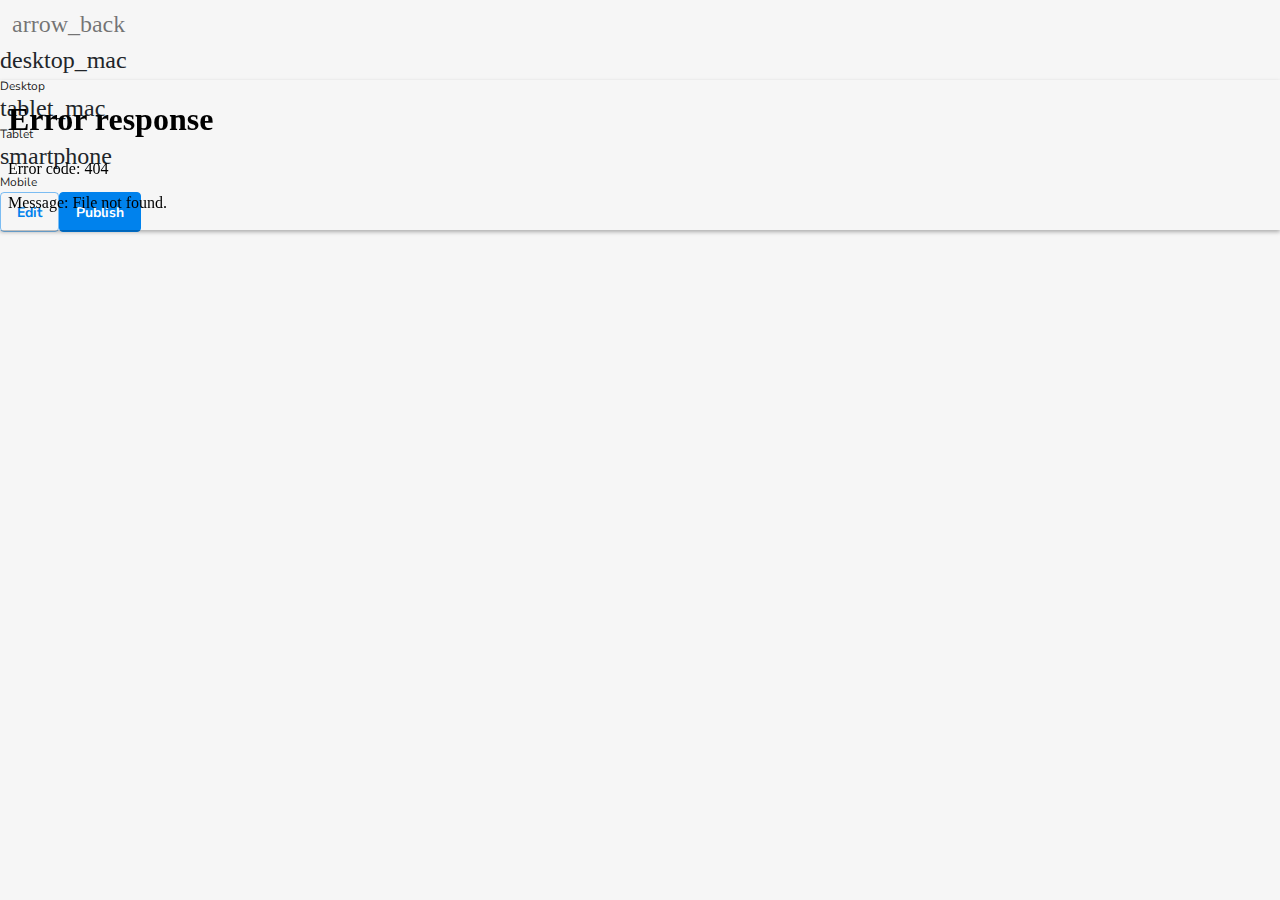
==== commit 5300d3e3: "Corrected Icon Error" ====
--- a/index.html
+++ b/index.html
@@ -1,19 +1,116 @@
 <!DOCTYPE html>
-<!-- saved from url=(0025)https://heaphurlers.tech/ -->
-<html lang="en"><head><meta http-equiv="Content-Type" content="text/html; charset=UTF-8">
-    <meta name="viewport" content="width=device-width, maximum-scale=1.0, minimum-scale=1.0, initial-scale=1.0, viewport-fit=cover">
-    <meta http-equiv="content-language" content="en"><title>Home - heaphurlers.tech</title>
-    <noscript>Your browser does not support JavaScript, You should enable JavaScript to use this website.</noscript>
-  <meta property="og:title" content="Home - heaphurlers.tech - heaphurlers.tech"><meta property="og:type" content="website"><link prefetch="" prerender="/gallery"><link href="./Home - heaphurlers.tech_files/css" rel="stylesheet"><style>.kv-site .container,.kv-site .container-fluid{margin-right:auto;margin-left:auto;padding-right:15px;padding-left:15px;width:100%}.pimuze30 .section-subtitle,.section-subtitle{margin-top:-.5rem}.bajigu79 .title,.kv-site h1,.kv-site h2,.kv-site h3,.kv-site h4,.kv-site h5,.kv-site h6,.kv-site p{overflow-wrap:break-word;word-break:break-word}.bajigu79 nav ul a:hover,.kv-site a{text-decoration:underline!important}.kv-item a,.kv-item button,.kv-item p,.kv-item span,.kv-site .section-subtitle,.kv-site a,.kv-site blockquote,.kv-site button,.kv-site input,.kv-site label,.kv-site p,.kv-site select,.kv-site span,.kv-site textarea{font-family:Lato!important;font-weight:400}.kv-item h1 a,.kv-item h1:not(.section-subtitle),.kv-item h2 a,.kv-item h2:not(.section-subtitle),.kv-item h3 a,.kv-item h3:not(.section-subtitle),.kv-item h4 a,.kv-item h4:not(.section-subtitle),.kv-item h5 a,.kv-item h5:not(.section-subtitle),.kv-item h6 a,.kv-item h6:not(.section-subtitle),.kv-site h1 a,.kv-site h1:not(.section-subtitle),.kv-site h2 a,.kv-site h2:not(.section-subtitle),.kv-site h3 a,.kv-site h3:not(.section-subtitle),.kv-site h4 a,.kv-site h4:not(.section-subtitle),.kv-site h5 a,.kv-site h5:not(.section-subtitle),.kv-site h6 a,.kv-site h6:not(.section-subtitle){font-family:Prata!important;font-weight:400}html{font-size:112.5%!important;box-sizing:border-box;-ms-overflow-style:scrollbar}@-ms-viewport{width:device-width}*,::after,::before{box-sizing:inherit}@media (min-width:576px){.kv-site .container{max-width:540px}}@media (min-width:768px){.kv-site .container{max-width:80vw}}@media (min-width:992px){.kv-site .container{max-width:75vw}}@media (min-width:1200px){.kv-site .container{max-width:70vw}}@media (min-width:1440px){.kv-site .container{max-width:65vw}}@media (min-width:1758px){.kv-site .container{max-width:1200px}}.kv-site .row{display:flex;flex-wrap:wrap;margin-right:-15px;margin-left:-15px}.button-lg div div,.button-lg div span,.button-lg div.button-has-no-title,.button-lg div.button-link-broken,.button-lg div.ck-editable-element,.button-lg i div,.button-lg i span,.button-lg i.ck-editable-element,.button-lg span div,.button-lg span span,.button-lg span.ck-editable-element,.kv-site .d-none{display:none!important}.kv-site .no-gutters{margin-right:0;margin-left:0}.kv-site .no-gutters>.col,.kv-site .no-gutters>[class*=col-]{padding-right:0;padding-left:0}.kv-site .col,.kv-site .col-1,.kv-site .col-10,.kv-site .col-11,.kv-site .col-12,.kv-site .col-2,.kv-site .col-3,.kv-site .col-4,.kv-site .col-5,.kv-site .col-6,.kv-site .col-7,.kv-site .col-8,.kv-site .col-9,.kv-site .col-auto,.kv-site .col-lg,.kv-site .col-lg-1,.kv-site .col-lg-10,.kv-site .col-lg-11,.kv-site .col-lg-12,.kv-site .col-lg-2,.kv-site .col-lg-3,.kv-site .col-lg-4,.kv-site .col-lg-5,.kv-site .col-lg-6,.kv-site .col-lg-7,.kv-site .col-lg-8,.kv-site .col-lg-9,.kv-site .col-lg-auto,.kv-site .col-md,.kv-site .col-md-1,.kv-site .col-md-10,.kv-site .col-md-11,.kv-site .col-md-12,.kv-site .col-md-2,.kv-site .col-md-3,.kv-site .col-md-4,.kv-site .col-md-5,.kv-site .col-md-6,.kv-site .col-md-7,.kv-site .col-md-8,.kv-site .col-md-9,.kv-site .col-md-auto,.kv-site .col-sm,.kv-site .col-sm-1,.kv-site .col-sm-10,.kv-site .col-sm-11,.kv-site .col-sm-12,.kv-site .col-sm-2,.kv-site .col-sm-3,.kv-site .col-sm-4,.kv-site .col-sm-5,.kv-site .col-sm-6,.kv-site .col-sm-7,.kv-site .col-sm-8,.kv-site .col-sm-9,.kv-site .col-sm-auto,.kv-site .col-xl,.kv-site .col-xl-1,.kv-site .col-xl-10,.kv-site .col-xl-11,.kv-site .col-xl-12,.kv-site .col-xl-2,.kv-site .col-xl-3,.kv-site .col-xl-4,.kv-site .col-xl-5,.kv-site .col-xl-6,.kv-site .col-xl-7,.kv-site .col-xl-8,.kv-site .col-xl-9,.kv-site .col-xl-auto,.kv-site .col-xxl,.kv-site .col-xxl-1,.kv-site .col-xxl-10,.kv-site .col-xxl-11,.kv-site .col-xxl-12,.kv-site .col-xxl-2,.kv-site .col-xxl-3,.kv-site .col-xxl-4,.kv-site .col-xxl-5,.kv-site .col-xxl-6,.kv-site .col-xxl-7,.kv-site .col-xxl-8,.kv-site .col-xxl-9,.kv-site .col-xxl-auto,.kv-site .col-xxxl,.kv-site .col-xxxl-1,.kv-site .col-xxxl-10,.kv-site .col-xxxl-11,.kv-site .col-xxxl-12,.kv-site .col-xxxl-2,.kv-site .col-xxxl-3,.kv-site .col-xxxl-4,.kv-site .col-xxxl-5,.kv-site .col-xxxl-6,.kv-site .col-xxxl-7,.kv-site .col-xxxl-8,.kv-site .col-xxxl-9,.kv-site .col-xxxl-auto{flex:none;max-width:none;position:relative;width:100%;min-height:1px;padding-right:15px;padding-left:15px}.kv-site .col{flex-basis:0;flex-grow:1;max-width:100%}.kv-site .col-auto{flex:0 0 auto;width:auto;max-width:none}.kv-site .col-1{flex:0 0 8.33333%;max-width:8.33333%}.kv-site .col-2{flex:0 0 16.66667%;max-width:16.66667%}.kv-site .col-3{flex:0 0 25%;max-width:25%}.kv-site .col-4{flex:0 0 33.33333%;max-width:33.33333%}.kv-site .col-5{flex:0 0 41.66667%;max-width:41.66667%}.kv-site .col-6{flex:0 0 50%;max-width:50%}.kv-site .col-7{flex:0 0 58.33333%;max-width:58.33333%}.kv-site .col-8{flex:0 0 66.66667%;max-width:66.66667%}.kv-site .col-9{flex:0 0 75%;max-width:75%}.kv-site .col-10{flex:0 0 83.33333%;max-width:83.33333%}.kv-site .col-11{flex:0 0 91.66667%;max-width:91.66667%}.kv-site .col-12{flex:0 0 100%;max-width:100%}.kv-site .order-first{order:-1}.kv-site .order-last{order:13}.kv-site .order-0{order:0}.kv-site .order-1{order:1}.kv-site .order-2{order:2}.kv-site .order-3{order:3}.kv-site .order-4{order:4}.kv-site .order-5{order:5}.kv-site .order-6{order:6}.kv-site .order-7{order:7}.kv-site .order-8{order:8}.kv-site .order-9{order:9}.kv-site .order-10{order:10}.kv-site .order-11{order:11}.kv-site .order-12{order:12}.kv-site .offset-1{margin-left:8.33333%}.kv-site .offset-2{margin-left:16.66667%}.kv-site .offset-3{margin-left:25%}.kv-site .offset-4{margin-left:33.33333%}.kv-site .offset-5{margin-left:41.66667%}.kv-site .offset-6{margin-left:50%}.kv-site .offset-7{margin-left:58.33333%}.kv-site .offset-8{margin-left:66.66667%}.kv-site .offset-9{margin-left:75%}.kv-site .offset-10{margin-left:83.33333%}.kv-site .offset-11{margin-left:91.66667%}@media (min-width:576px){.kv-site .col-sm{flex-basis:0;flex-grow:1;max-width:100%}.kv-site .col-sm-auto{flex:0 0 auto;width:auto;max-width:none}.kv-site .col-sm-1{flex:0 0 8.33333%;max-width:8.33333%}.kv-site .col-sm-2{flex:0 0 16.66667%;max-width:16.66667%}.kv-site .col-sm-3{flex:0 0 25%;max-width:25%}.kv-site .col-sm-4{flex:0 0 33.33333%;max-width:33.33333%}.kv-site .col-sm-5{flex:0 0 41.66667%;max-width:41.66667%}.kv-site .col-sm-6{flex:0 0 50%;max-width:50%}.kv-site .col-sm-7{flex:0 0 58.33333%;max-width:58.33333%}.kv-site .col-sm-8{flex:0 0 66.66667%;max-width:66.66667%}.kv-site .col-sm-9{flex:0 0 75%;max-width:75%}.kv-site .col-sm-10{flex:0 0 83.33333%;max-width:83.33333%}.kv-site .col-sm-11{flex:0 0 91.66667%;max-width:91.66667%}.kv-site .col-sm-12{flex:0 0 100%;max-width:100%}.kv-site .order-sm-first{order:-1}.kv-site .order-sm-last{order:13}.kv-site .order-sm-0{order:0}.kv-site .order-sm-1{order:1}.kv-site .order-sm-2{order:2}.kv-site .order-sm-3{order:3}.kv-site .order-sm-4{order:4}.kv-site .order-sm-5{order:5}.kv-site .order-sm-6{order:6}.kv-site .order-sm-7{order:7}.kv-site .order-sm-8{order:8}.kv-site .order-sm-9{order:9}.kv-site .order-sm-10{order:10}.kv-site .order-sm-11{order:11}.kv-site .order-sm-12{order:12}.kv-site .offset-sm-0{margin-left:0}.kv-site .offset-sm-1{margin-left:8.33333%}.kv-site .offset-sm-2{margin-left:16.66667%}.kv-site .offset-sm-3{margin-left:25%}.kv-site .offset-sm-4{margin-left:33.33333%}.kv-site .offset-sm-5{margin-left:41.66667%}.kv-site .offset-sm-6{margin-left:50%}.kv-site .offset-sm-7{margin-left:58.33333%}.kv-site .offset-sm-8{margin-left:66.66667%}.kv-site .offset-sm-9{margin-left:75%}.kv-site .offset-sm-10{margin-left:83.33333%}.kv-site .offset-sm-11{margin-left:91.66667%}}@media (min-width:768px){.kv-site .col-md{flex-basis:0;flex-grow:1;max-width:100%}.kv-site .col-md-auto{flex:0 0 auto;width:auto;max-width:none}.kv-site .col-md-1{flex:0 0 8.33333%;max-width:8.33333%}.kv-site .col-md-2{flex:0 0 16.66667%;max-width:16.66667%}.kv-site .col-md-3{flex:0 0 25%;max-width:25%}.kv-site .col-md-4{flex:0 0 33.33333%;max-width:33.33333%}.kv-site .col-md-5{flex:0 0 41.66667%;max-width:41.66667%}.kv-site .col-md-6{flex:0 0 50%;max-width:50%}.kv-site .col-md-7{flex:0 0 58.33333%;max-width:58.33333%}.kv-site .col-md-8{flex:0 0 66.66667%;max-width:66.66667%}.kv-site .col-md-9{flex:0 0 75%;max-width:75%}.kv-site .col-md-10{flex:0 0 83.33333%;max-width:83.33333%}.kv-site .col-md-11{flex:0 0 91.66667%;max-width:91.66667%}.kv-site .col-md-12{flex:0 0 100%;max-width:100%}.kv-site .order-md-first{order:-1}.kv-site .order-md-last{order:13}.kv-site .order-md-0{order:0}.kv-site .order-md-1{order:1}.kv-site .order-md-2{order:2}.kv-site .order-md-3{order:3}.kv-site .order-md-4{order:4}.kv-site .order-md-5{order:5}.kv-site .order-md-6{order:6}.kv-site .order-md-7{order:7}.kv-site .order-md-8{order:8}.kv-site .order-md-9{order:9}.kv-site .order-md-10{order:10}.kv-site .order-md-11{order:11}.kv-site .order-md-12{order:12}.kv-site .offset-md-0{margin-left:0}.kv-site .offset-md-1{margin-left:8.33333%}.kv-site .offset-md-2{margin-left:16.66667%}.kv-site .offset-md-3{margin-left:25%}.kv-site .offset-md-4{margin-left:33.33333%}.kv-site .offset-md-5{margin-left:41.66667%}.kv-site .offset-md-6{margin-left:50%}.kv-site .offset-md-7{margin-left:58.33333%}.kv-site .offset-md-8{margin-left:66.66667%}.kv-site .offset-md-9{margin-left:75%}.kv-site .offset-md-10{margin-left:83.33333%}.kv-site .offset-md-11{margin-left:91.66667%}}@media (min-width:992px){.kv-site .col-lg{flex-basis:0;flex-grow:1;max-width:100%}.kv-site .col-lg-auto{flex:0 0 auto;width:auto;max-width:none}.kv-site .col-lg-1{flex:0 0 8.33333%;max-width:8.33333%}.kv-site .col-lg-2{flex:0 0 16.66667%;max-width:16.66667%}.kv-site .col-lg-3{flex:0 0 25%;max-width:25%}.kv-site .col-lg-4{flex:0 0 33.33333%;max-width:33.33333%}.kv-site .col-lg-5{flex:0 0 41.66667%;max-width:41.66667%}.kv-site .col-lg-6{flex:0 0 50%;max-width:50%}.kv-site .col-lg-7{flex:0 0 58.33333%;max-width:58.33333%}.kv-site .col-lg-8{flex:0 0 66.66667%;max-width:66.66667%}.kv-site .col-lg-9{flex:0 0 75%;max-width:75%}.kv-site .col-lg-10{flex:0 0 83.33333%;max-width:83.33333%}.kv-site .col-lg-11{flex:0 0 91.66667%;max-width:91.66667%}.kv-site .col-lg-12{flex:0 0 100%;max-width:100%}.kv-site .order-lg-first{order:-1}.kv-site .order-lg-last{order:13}.kv-site .order-lg-0{order:0}.kv-site .order-lg-1{order:1}.kv-site .order-lg-2{order:2}.kv-site .order-lg-3{order:3}.kv-site .order-lg-4{order:4}.kv-site .order-lg-5{order:5}.kv-site .order-lg-6{order:6}.kv-site .order-lg-7{order:7}.kv-site .order-lg-8{order:8}.kv-site .order-lg-9{order:9}.kv-site .order-lg-10{order:10}.kv-site .order-lg-11{order:11}.kv-site .order-lg-12{order:12}.kv-site .offset-lg-0{margin-left:0}.kv-site .offset-lg-1{margin-left:8.33333%}.kv-site .offset-lg-2{margin-left:16.66667%}.kv-site .offset-lg-3{margin-left:25%}.kv-site .offset-lg-4{margin-left:33.33333%}.kv-site .offset-lg-5{margin-left:41.66667%}.kv-site .offset-lg-6{margin-left:50%}.kv-site .offset-lg-7{margin-left:58.33333%}.kv-site .offset-lg-8{margin-left:66.66667%}.kv-site .offset-lg-9{margin-left:75%}.kv-site .offset-lg-10{margin-left:83.33333%}.kv-site .offset-lg-11{margin-left:91.66667%}}@media (min-width:1200px){.kv-site .col-xl{flex-basis:0;flex-grow:1;max-width:100%}.kv-site .col-xl-auto{flex:0 0 auto;width:auto;max-width:none}.kv-site .col-xl-1{flex:0 0 8.33333%;max-width:8.33333%}.kv-site .col-xl-2{flex:0 0 16.66667%;max-width:16.66667%}.kv-site .col-xl-3{flex:0 0 25%;max-width:25%}.kv-site .col-xl-4{flex:0 0 33.33333%;max-width:33.33333%}.kv-site .col-xl-5{flex:0 0 41.66667%;max-width:41.66667%}.kv-site .col-xl-6{flex:0 0 50%;max-width:50%}.kv-site .col-xl-7{flex:0 0 58.33333%;max-width:58.33333%}.kv-site .col-xl-8{flex:0 0 66.66667%;max-width:66.66667%}.kv-site .col-xl-9{flex:0 0 75%;max-width:75%}.kv-site .col-xl-10{flex:0 0 83.33333%;max-width:83.33333%}.kv-site .col-xl-11{flex:0 0 91.66667%;max-width:91.66667%}.kv-site .col-xl-12{flex:0 0 100%;max-width:100%}.kv-site .order-xl-first{order:-1}.kv-site .order-xl-last{order:13}.kv-site .order-xl-0{order:0}.kv-site .order-xl-1{order:1}.kv-site .order-xl-2{order:2}.kv-site .order-xl-3{order:3}.kv-site .order-xl-4{order:4}.kv-site .order-xl-5{order:5}.kv-site .order-xl-6{order:6}.kv-site .order-xl-7{order:7}.kv-site .order-xl-8{order:8}.kv-site .order-xl-9{order:9}.kv-site .order-xl-10{order:10}.kv-site .order-xl-11{order:11}.kv-site .order-xl-12{order:12}.kv-site .offset-xl-0{margin-left:0}.kv-site .offset-xl-1{margin-left:8.33333%}.kv-site .offset-xl-2{margin-left:16.66667%}.kv-site .offset-xl-3{margin-left:25%}.kv-site .offset-xl-4{margin-left:33.33333%}.kv-site .offset-xl-5{margin-left:41.66667%}.kv-site .offset-xl-6{margin-left:50%}.kv-site .offset-xl-7{margin-left:58.33333%}.kv-site .offset-xl-8{margin-left:66.66667%}.kv-site .offset-xl-9{margin-left:75%}.kv-site .offset-xl-10{margin-left:83.33333%}.kv-site .offset-xl-11{margin-left:91.66667%}}@media (min-width:1440px){.kv-site .col-xxl{flex-basis:0;flex-grow:1;max-width:100%}.kv-site .col-xxl-auto{flex:0 0 auto;width:auto;max-width:none}.kv-site .col-xxl-1{flex:0 0 8.33333%;max-width:8.33333%}.kv-site .col-xxl-2{flex:0 0 16.66667%;max-width:16.66667%}.kv-site .col-xxl-3{flex:0 0 25%;max-width:25%}.kv-site .col-xxl-4{flex:0 0 33.33333%;max-width:33.33333%}.kv-site .col-xxl-5{flex:0 0 41.66667%;max-width:41.66667%}.kv-site .col-xxl-6{flex:0 0 50%;max-width:50%}.kv-site .col-xxl-7{flex:0 0 58.33333%;max-width:58.33333%}.kv-site .col-xxl-8{flex:0 0 66.66667%;max-width:66.66667%}.kv-site .col-xxl-9{flex:0 0 75%;max-width:75%}.kv-site .col-xxl-10{flex:0 0 83.33333%;max-width:83.33333%}.kv-site .col-xxl-11{flex:0 0 91.66667%;max-width:91.66667%}.kv-site .col-xxl-12{flex:0 0 100%;max-width:100%}.kv-site .order-xxl-first{order:-1}.kv-site .order-xxl-last{order:13}.kv-site .order-xxl-0{order:0}.kv-site .order-xxl-1{order:1}.kv-site .order-xxl-2{order:2}.kv-site .order-xxl-3{order:3}.kv-site .order-xxl-4{order:4}.kv-site .order-xxl-5{order:5}.kv-site .order-xxl-6{order:6}.kv-site .order-xxl-7{order:7}.kv-site .order-xxl-8{order:8}.kv-site .order-xxl-9{order:9}.kv-site .order-xxl-10{order:10}.kv-site .order-xxl-11{order:11}.kv-site .order-xxl-12{order:12}.kv-site .offset-xxl-0{margin-left:0}.kv-site .offset-xxl-1{margin-left:8.33333%}.kv-site .offset-xxl-2{margin-left:16.66667%}.kv-site .offset-xxl-3{margin-left:25%}.kv-site .offset-xxl-4{margin-left:33.33333%}.kv-site .offset-xxl-5{margin-left:41.66667%}.kv-site .offset-xxl-6{margin-left:50%}.kv-site .offset-xxl-7{margin-left:58.33333%}.kv-site .offset-xxl-8{margin-left:66.66667%}.kv-site .offset-xxl-9{margin-left:75%}.kv-site .offset-xxl-10{margin-left:83.33333%}.kv-site .offset-xxl-11{margin-left:91.66667%}}.kv-site .d-inline{display:inline!important}.kv-site .d-inline-block{display:inline-block!important}.kv-site .d-block,[data-type=manage-blog]:hover .kv-edit-selector{display:block!important}.kv-site .d-table{display:table!important}.kv-site .d-table-row{display:table-row!important}.kv-site .d-table-cell{display:table-cell!important}.kv-site .d-flex{display:flex!important}.kv-site .d-inline-flex{display:inline-flex!important}@media (min-width:576px){.kv-site .d-sm-none{display:none!important}.kv-site .d-sm-inline{display:inline!important}.kv-site .d-sm-inline-block{display:inline-block!important}.kv-site .d-sm-block{display:block!important}.kv-site .d-sm-table{display:table!important}.kv-site .d-sm-table-row{display:table-row!important}.kv-site .d-sm-table-cell{display:table-cell!important}.kv-site .d-sm-flex{display:flex!important}.kv-site .d-sm-inline-flex{display:inline-flex!important}}@media (min-width:768px){.kv-site .d-md-none{display:none!important}.kv-site .d-md-inline{display:inline!important}.kv-site .d-md-inline-block{display:inline-block!important}.kv-site .d-md-block{display:block!important}.kv-site .d-md-table{display:table!important}.kv-site .d-md-table-row{display:table-row!important}.kv-site .d-md-table-cell{display:table-cell!important}.kv-site .d-md-flex{display:flex!important}.kv-site .d-md-inline-flex{display:inline-flex!important}}@media (min-width:992px){.kv-site .d-lg-none{display:none!important}.kv-site .d-lg-inline{display:inline!important}.kv-site .d-lg-inline-block{display:inline-block!important}.kv-site .d-lg-block{display:block!important}.kv-site .d-lg-table{display:table!important}.kv-site .d-lg-table-row{display:table-row!important}.kv-site .d-lg-table-cell{display:table-cell!important}.kv-site .d-lg-flex{display:flex!important}.kv-site .d-lg-inline-flex{display:inline-flex!important}}@media (min-width:1200px){.kv-site .d-xl-none{display:none!important}.kv-site .d-xl-inline{display:inline!important}.kv-site .d-xl-inline-block{display:inline-block!important}.kv-site .d-xl-block{display:block!important}.kv-site .d-xl-table{display:table!important}.kv-site .d-xl-table-row{display:table-row!important}.kv-site .d-xl-table-cell{display:table-cell!important}.kv-site .d-xl-flex{display:flex!important}.kv-site .d-xl-inline-flex{display:inline-flex!important}}@media (min-width:1440px){.kv-site .d-xxl-none{display:none!important}.kv-site .d-xxl-inline{display:inline!important}.kv-site .d-xxl-inline-block{display:inline-block!important}.kv-site .d-xxl-block{display:block!important}.kv-site .d-xxl-table{display:table!important}.kv-site .d-xxl-table-row{display:table-row!important}.kv-site .d-xxl-table-cell{display:table-cell!important}.kv-site .d-xxl-flex{display:flex!important}.kv-site .d-xxl-inline-flex{display:inline-flex!important}}@media (min-width:1758px){.kv-site .col-xxxl{flex-basis:0;flex-grow:1;max-width:100%}.kv-site .col-xxxl-auto{flex:0 0 auto;width:auto;max-width:none}.kv-site .col-xxxl-1{flex:0 0 8.33333%;max-width:8.33333%}.kv-site .col-xxxl-2{flex:0 0 16.66667%;max-width:16.66667%}.kv-site .col-xxxl-3{flex:0 0 25%;max-width:25%}.kv-site .col-xxxl-4{flex:0 0 33.33333%;max-width:33.33333%}.kv-site .col-xxxl-5{flex:0 0 41.66667%;max-width:41.66667%}.kv-site .col-xxxl-6{flex:0 0 50%;max-width:50%}.kv-site .col-xxxl-7{flex:0 0 58.33333%;max-width:58.33333%}.kv-site .col-xxxl-8{flex:0 0 66.66667%;max-width:66.66667%}.kv-site .col-xxxl-9{flex:0 0 75%;max-width:75%}.kv-site .col-xxxl-10{flex:0 0 83.33333%;max-width:83.33333%}.kv-site .col-xxxl-11{flex:0 0 91.66667%;max-width:91.66667%}.kv-site .col-xxxl-12{flex:0 0 100%;max-width:100%}.kv-site .order-xxxl-first{order:-1}.kv-site .order-xxxl-last{order:13}.kv-site .order-xxxl-0{order:0}.kv-site .order-xxxl-1{order:1}.kv-site .order-xxxl-2{order:2}.kv-site .order-xxxl-3{order:3}.kv-site .order-xxxl-4{order:4}.kv-site .order-xxxl-5{order:5}.kv-site .order-xxxl-6{order:6}.kv-site .order-xxxl-7{order:7}.kv-site .order-xxxl-8{order:8}.kv-site .order-xxxl-9{order:9}.kv-site .order-xxxl-10{order:10}.kv-site .order-xxxl-11{order:11}.kv-site .order-xxxl-12{order:12}.kv-site .offset-xxxl-0{margin-left:0}.kv-site .offset-xxxl-1{margin-left:8.33333%}.kv-site .offset-xxxl-2{margin-left:16.66667%}.kv-site .offset-xxxl-3{margin-left:25%}.kv-site .offset-xxxl-4{margin-left:33.33333%}.kv-site .offset-xxxl-5{margin-left:41.66667%}.kv-site .offset-xxxl-6{margin-left:50%}.kv-site .offset-xxxl-7{margin-left:58.33333%}.kv-site .offset-xxxl-8{margin-left:66.66667%}.kv-site .offset-xxxl-9{margin-left:75%}.kv-site .offset-xxxl-10{margin-left:83.33333%}.kv-site .offset-xxxl-11{margin-left:91.66667%}.kv-site .d-xxxl-none{display:none!important}.kv-site .d-xxxl-inline{display:inline!important}.kv-site .d-xxxl-inline-block{display:inline-block!important}.kv-site .d-xxxl-block{display:block!important}.kv-site .d-xxxl-table{display:table!important}.kv-site .d-xxxl-table-row{display:table-row!important}.kv-site .d-xxxl-table-cell{display:table-cell!important}.kv-site .d-xxxl-flex{display:flex!important}.kv-site .d-xxxl-inline-flex{display:inline-flex!important}}@media print{.kv-site .d-print-none{display:none!important}.kv-site .d-print-inline{display:inline!important}.kv-site .d-print-inline-block{display:inline-block!important}.kv-site .d-print-block{display:block!important}.kv-site .d-print-table{display:table!important}.kv-site .d-print-table-row{display:table-row!important}.kv-site .d-print-table-cell{display:table-cell!important}.kv-site .d-print-flex{display:flex!important}.kv-site .d-print-inline-flex{display:inline-flex!important}}.kv-site .flex-row{flex-direction:row!important}.kv-site .flex-column{flex-direction:column!important}.kv-site .flex-row-reverse{flex-direction:row-reverse!important}.kv-site .flex-column-reverse{flex-direction:column-reverse!important}.kv-site .flex-wrap{flex-wrap:wrap!important}.kv-site .flex-nowrap{flex-wrap:nowrap!important}.kv-site .flex-wrap-reverse{flex-wrap:wrap-reverse!important}.kv-site .flex-fill{flex:1 1 auto!important}.kv-site .flex-grow-0{flex-grow:0!important}.kv-site .flex-grow-1{flex-grow:1!important}.kv-site .flex-shrink-0{flex-shrink:0!important}.kv-site .flex-shrink-1{flex-shrink:1!important}.kv-site .justify-content-start{justify-content:flex-start!important}.kv-site .justify-content-end{justify-content:flex-end!important}.kv-site .justify-content-center{justify-content:center!important}.kv-site .justify-content-between{justify-content:space-between!important}.kv-site .justify-content-around{justify-content:space-around!important}.kv-site .align-items-start{align-items:flex-start!important}.kv-site .align-items-end{align-items:flex-end!important}.kv-site .align-items-center{align-items:center!important}.kv-site .align-items-baseline{align-items:baseline!important}.kv-site .align-items-stretch{align-items:stretch!important}.kv-site .align-content-start{align-content:flex-start!important}.kv-site .align-content-end{align-content:flex-end!important}.kv-site .align-content-center{align-content:center!important}.kv-site .align-content-between{align-content:space-between!important}.kv-site .align-content-around{align-content:space-around!important}.kv-site .align-content-stretch{align-content:stretch!important}.kv-site .align-self-auto{align-self:auto!important}.kv-site .align-self-start{align-self:flex-start!important}.kv-site .align-self-end{align-self:flex-end!important}.kv-site .align-self-center{align-self:center!important}.kv-site .align-self-baseline{align-self:baseline!important}.kv-site .align-self-stretch{align-self:stretch!important}@media (min-width:576px){.kv-site .flex-sm-row{flex-direction:row!important}.kv-site .flex-sm-column{flex-direction:column!important}.kv-site .flex-sm-row-reverse{flex-direction:row-reverse!important}.kv-site .flex-sm-column-reverse{flex-direction:column-reverse!important}.kv-site .flex-sm-wrap{flex-wrap:wrap!important}.kv-site .flex-sm-nowrap{flex-wrap:nowrap!important}.kv-site .flex-sm-wrap-reverse{flex-wrap:wrap-reverse!important}.kv-site .flex-sm-fill{flex:1 1 auto!important}.kv-site .flex-sm-grow-0{flex-grow:0!important}.kv-site .flex-sm-grow-1{flex-grow:1!important}.kv-site .flex-sm-shrink-0{flex-shrink:0!important}.kv-site .flex-sm-shrink-1{flex-shrink:1!important}.kv-site .justify-content-sm-start{justify-content:flex-start!important}.kv-site .justify-content-sm-end{justify-content:flex-end!important}.kv-site .justify-content-sm-center{justify-content:center!important}.kv-site .justify-content-sm-between{justify-content:space-between!important}.kv-site .justify-content-sm-around{justify-content:space-around!important}.kv-site .align-items-sm-start{align-items:flex-start!important}.kv-site .align-items-sm-end{align-items:flex-end!important}.kv-site .align-items-sm-center{align-items:center!important}.kv-site .align-items-sm-baseline{align-items:baseline!important}.kv-site .align-items-sm-stretch{align-items:stretch!important}.kv-site .align-content-sm-start{align-content:flex-start!important}.kv-site .align-content-sm-end{align-content:flex-end!important}.kv-site .align-content-sm-center{align-content:center!important}.kv-site .align-content-sm-between{align-content:space-between!important}.kv-site .align-content-sm-around{align-content:space-around!important}.kv-site .align-content-sm-stretch{align-content:stretch!important}.kv-site .align-self-sm-auto{align-self:auto!important}.kv-site .align-self-sm-start{align-self:flex-start!important}.kv-site .align-self-sm-end{align-self:flex-end!important}.kv-site .align-self-sm-center{align-self:center!important}.kv-site .align-self-sm-baseline{align-self:baseline!important}.kv-site .align-self-sm-stretch{align-self:stretch!important}}@media (min-width:768px){.kv-site .flex-md-row{flex-direction:row!important}.kv-site .flex-md-column{flex-direction:column!important}.kv-site .flex-md-row-reverse{flex-direction:row-reverse!important}.kv-site .flex-md-column-reverse{flex-direction:column-reverse!important}.kv-site .flex-md-wrap{flex-wrap:wrap!important}.kv-site .flex-md-nowrap{flex-wrap:nowrap!important}.kv-site .flex-md-wrap-reverse{flex-wrap:wrap-reverse!important}.kv-site .flex-md-fill{flex:1 1 auto!important}.kv-site .flex-md-grow-0{flex-grow:0!important}.kv-site .flex-md-grow-1{flex-grow:1!important}.kv-site .flex-md-shrink-0{flex-shrink:0!important}.kv-site .flex-md-shrink-1{flex-shrink:1!important}.kv-site .justify-content-md-start{justify-content:flex-start!important}.kv-site .justify-content-md-end{justify-content:flex-end!important}.kv-site .justify-content-md-center{justify-content:center!important}.kv-site .justify-content-md-between{justify-content:space-between!important}.kv-site .justify-content-md-around{justify-content:space-around!important}.kv-site .align-items-md-start{align-items:flex-start!important}.kv-site .align-items-md-end{align-items:flex-end!important}.kv-site .align-items-md-center{align-items:center!important}.kv-site .align-items-md-baseline{align-items:baseline!important}.kv-site .align-items-md-stretch{align-items:stretch!important}.kv-site .align-content-md-start{align-content:flex-start!important}.kv-site .align-content-md-end{align-content:flex-end!important}.kv-site .align-content-md-center{align-content:center!important}.kv-site .align-content-md-between{align-content:space-between!important}.kv-site .align-content-md-around{align-content:space-around!important}.kv-site .align-content-md-stretch{align-content:stretch!important}.kv-site .align-self-md-auto{align-self:auto!important}.kv-site .align-self-md-start{align-self:flex-start!important}.kv-site .align-self-md-end{align-self:flex-end!important}.kv-site .align-self-md-center{align-self:center!important}.kv-site .align-self-md-baseline{align-self:baseline!important}.kv-site .align-self-md-stretch{align-self:stretch!important}}@media (min-width:992px){.kv-site .flex-lg-row{flex-direction:row!important}.kv-site .flex-lg-column{flex-direction:column!important}.kv-site .flex-lg-row-reverse{flex-direction:row-reverse!important}.kv-site .flex-lg-column-reverse{flex-direction:column-reverse!important}.kv-site .flex-lg-wrap{flex-wrap:wrap!important}.kv-site .flex-lg-nowrap{flex-wrap:nowrap!important}.kv-site .flex-lg-wrap-reverse{flex-wrap:wrap-reverse!important}.kv-site .flex-lg-fill{flex:1 1 auto!important}.kv-site .flex-lg-grow-0{flex-grow:0!important}.kv-site .flex-lg-grow-1{flex-grow:1!important}.kv-site .flex-lg-shrink-0{flex-shrink:0!important}.kv-site .flex-lg-shrink-1{flex-shrink:1!important}.kv-site .justify-content-lg-start{justify-content:flex-start!important}.kv-site .justify-content-lg-end{justify-content:flex-end!important}.kv-site .justify-content-lg-center{justify-content:center!important}.kv-site .justify-content-lg-between{justify-content:space-between!important}.kv-site .justify-content-lg-around{justify-content:space-around!important}.kv-site .align-items-lg-start{align-items:flex-start!important}.kv-site .align-items-lg-end{align-items:flex-end!important}.kv-site .align-items-lg-center{align-items:center!important}.kv-site .align-items-lg-baseline{align-items:baseline!important}.kv-site .align-items-lg-stretch{align-items:stretch!important}.kv-site .align-content-lg-start{align-content:flex-start!important}.kv-site .align-content-lg-end{align-content:flex-end!important}.kv-site .align-content-lg-center{align-content:center!important}.kv-site .align-content-lg-between{align-content:space-between!important}.kv-site .align-content-lg-around{align-content:space-around!important}.kv-site .align-content-lg-stretch{align-content:stretch!important}.kv-site .align-self-lg-auto{align-self:auto!important}.kv-site .align-self-lg-start{align-self:flex-start!important}.kv-site .align-self-lg-end{align-self:flex-end!important}.kv-site .align-self-lg-center{align-self:center!important}.kv-site .align-self-lg-baseline{align-self:baseline!important}.kv-site .align-self-lg-stretch{align-self:stretch!important}}@media (min-width:1200px){.kv-site .flex-xl-row{flex-direction:row!important}.kv-site .flex-xl-column{flex-direction:column!important}.kv-site .flex-xl-row-reverse{flex-direction:row-reverse!important}.kv-site .flex-xl-column-reverse{flex-direction:column-reverse!important}.kv-site .flex-xl-wrap{flex-wrap:wrap!important}.kv-site .flex-xl-nowrap{flex-wrap:nowrap!important}.kv-site .flex-xl-wrap-reverse{flex-wrap:wrap-reverse!important}.kv-site .flex-xl-fill{flex:1 1 auto!important}.kv-site .flex-xl-grow-0{flex-grow:0!important}.kv-site .flex-xl-grow-1{flex-grow:1!important}.kv-site .flex-xl-shrink-0{flex-shrink:0!important}.kv-site .flex-xl-shrink-1{flex-shrink:1!important}.kv-site .justify-content-xl-start{justify-content:flex-start!important}.kv-site .justify-content-xl-end{justify-content:flex-end!important}.kv-site .justify-content-xl-center{justify-content:center!important}.kv-site .justify-content-xl-between{justify-content:space-between!important}.kv-site .justify-content-xl-around{justify-content:space-around!important}.kv-site .align-items-xl-start{align-items:flex-start!important}.kv-site .align-items-xl-end{align-items:flex-end!important}.kv-site .align-items-xl-center{align-items:center!important}.kv-site .align-items-xl-baseline{align-items:baseline!important}.kv-site .align-items-xl-stretch{align-items:stretch!important}.kv-site .align-content-xl-start{align-content:flex-start!important}.kv-site .align-content-xl-end{align-content:flex-end!important}.kv-site .align-content-xl-center{align-content:center!important}.kv-site .align-content-xl-between{align-content:space-between!important}.kv-site .align-content-xl-around{align-content:space-around!important}.kv-site .align-content-xl-stretch{align-content:stretch!important}.kv-site .align-self-xl-auto{align-self:auto!important}.kv-site .align-self-xl-start{align-self:flex-start!important}.kv-site .align-self-xl-end{align-self:flex-end!important}.kv-site .align-self-xl-center{align-self:center!important}.kv-site .align-self-xl-baseline{align-self:baseline!important}.kv-site .align-self-xl-stretch{align-self:stretch!important}}@media (min-width:1440px){.kv-site .flex-xxl-row{flex-direction:row!important}.kv-site .flex-xxl-column{flex-direction:column!important}.kv-site .flex-xxl-row-reverse{flex-direction:row-reverse!important}.kv-site .flex-xxl-column-reverse{flex-direction:column-reverse!important}.kv-site .flex-xxl-wrap{flex-wrap:wrap!important}.kv-site .flex-xxl-nowrap{flex-wrap:nowrap!important}.kv-site .flex-xxl-wrap-reverse{flex-wrap:wrap-reverse!important}.kv-site .flex-xxl-fill{flex:1 1 auto!important}.kv-site .flex-xxl-grow-0{flex-grow:0!important}.kv-site .flex-xxl-grow-1{flex-grow:1!important}.kv-site .flex-xxl-shrink-0{flex-shrink:0!important}.kv-site .flex-xxl-shrink-1{flex-shrink:1!important}.kv-site .justify-content-xxl-start{justify-content:flex-start!important}.kv-site .justify-content-xxl-end{justify-content:flex-end!important}.kv-site .justify-content-xxl-center{justify-content:center!important}.kv-site .justify-content-xxl-between{justify-content:space-between!important}.kv-site .justify-content-xxl-around{justify-content:space-around!important}.kv-site .align-items-xxl-start{align-items:flex-start!important}.kv-site .align-items-xxl-end{align-items:flex-end!important}.kv-site .align-items-xxl-center{align-items:center!important}.kv-site .align-items-xxl-baseline{align-items:baseline!important}.kv-site .align-items-xxl-stretch{align-items:stretch!important}.kv-site .align-content-xxl-start{align-content:flex-start!important}.kv-site .align-content-xxl-end{align-content:flex-end!important}.kv-site .align-content-xxl-center{align-content:center!important}.kv-site .align-content-xxl-between{align-content:space-between!important}.kv-site .align-content-xxl-around{align-content:space-around!important}.kv-site .align-content-xxl-stretch{align-content:stretch!important}.kv-site .align-self-xxl-auto{align-self:auto!important}.kv-site .align-self-xxl-start{align-self:flex-start!important}.kv-site .align-self-xxl-end{align-self:flex-end!important}.kv-site .align-self-xxl-center{align-self:center!important}.kv-site .align-self-xxl-baseline{align-self:baseline!important}.kv-site .align-self-xxl-stretch{align-self:stretch!important}}@media (min-width:1758px){.kv-site .flex-xxxl-row{flex-direction:row!important}.kv-site .flex-xxxl-column{flex-direction:column!important}.kv-site .flex-xxxl-row-reverse{flex-direction:row-reverse!important}.kv-site .flex-xxxl-column-reverse{flex-direction:column-reverse!important}.kv-site .flex-xxxl-wrap{flex-wrap:wrap!important}.kv-site .flex-xxxl-nowrap{flex-wrap:nowrap!important}.kv-site .flex-xxxl-wrap-reverse{flex-wrap:wrap-reverse!important}.kv-site .flex-xxxl-fill{flex:1 1 auto!important}.kv-site .flex-xxxl-grow-0{flex-grow:0!important}.kv-site .flex-xxxl-grow-1{flex-grow:1!important}.kv-site .flex-xxxl-shrink-0{flex-shrink:0!important}.kv-site .flex-xxxl-shrink-1{flex-shrink:1!important}.kv-site .justify-content-xxxl-start{justify-content:flex-start!important}.kv-site .justify-content-xxxl-end{justify-content:flex-end!important}.kv-site .justify-content-xxxl-center{justify-content:center!important}.kv-site .justify-content-xxxl-between{justify-content:space-between!important}.kv-site .justify-content-xxxl-around{justify-content:space-around!important}.kv-site .align-items-xxxl-start{align-items:flex-start!important}.kv-site .align-items-xxxl-end{align-items:flex-end!important}.kv-site .align-items-xxxl-center{align-items:center!important}.kv-site .align-items-xxxl-baseline{align-items:baseline!important}.kv-site .align-items-xxxl-stretch{align-items:stretch!important}.kv-site .align-content-xxxl-start{align-content:flex-start!important}.kv-site .align-content-xxxl-end{align-content:flex-end!important}.kv-site .align-content-xxxl-center{align-content:center!important}.kv-site .align-content-xxxl-between{align-content:space-between!important}.kv-site .align-content-xxxl-around{align-content:space-around!important}.kv-site .align-content-xxxl-stretch{align-content:stretch!important}.kv-site .align-self-xxxl-auto{align-self:auto!important}.kv-site .align-self-xxxl-start{align-self:flex-start!important}.kv-site .align-self-xxxl-end{align-self:flex-end!important}.kv-site .align-self-xxxl-center{align-self:center!important}.kv-site .align-self-xxxl-baseline{align-self:baseline!important}.kv-site .align-self-xxxl-stretch{align-self:stretch!important}}.page-title--sm{font-size:calc(2.5rem + 20 * ((100vw - 320px)/ 1360));line-height:calc(3rem + 16 * ((100vw - 320px)/ 1360));margin-bottom:calc(1rem + 8 * ((100vw - 320px)/ 1360))}.page-title--md{font-size:calc(3rem + 28 * ((100vw - 320px)/ 1360));line-height:calc(3.5rem + 24 * ((100vw - 320px)/ 1360));margin-bottom:calc(1.25rem + 8 * ((100vw - 320px)/ 1360))}.page-title--lg{font-size:calc(3.75rem + 36 * ((100vw - 320px)/ 1360));line-height:calc(4rem + 32 * ((100vw - 320px)/ 1360));margin-bottom:calc(1.25rem + 4 * ((100vw - 320px)/ 1360))}.section-title--sm{font-size:calc(2rem + 8 * ((100vw - 320px)/ 1360));line-height:calc(2.5rem + 8 * ((100vw - 320px)/ 1360));margin-bottom:calc(.75rem + 4 * ((100vw - 320px)/ 1360))}.section-title--md{font-size:calc(2.5rem + 8 * ((100vw - 320px)/ 1360));line-height:calc(3rem + 8 * ((100vw - 320px)/ 1360));margin-bottom:calc(1rem + 4 * ((100vw - 320px)/ 1360))}.section-subtitle--sm,.section-title--lg{margin-bottom:calc(1.25rem + 4 * ((100vw - 320px)/ 1360))}.section-title--lg{font-size:calc(3rem + 12 * ((100vw - 320px)/ 1360));line-height:calc(3.5rem + 8 * ((100vw - 320px)/ 1360))}.section-subtitle--sm{font-size:calc(1rem + 2 * ((100vw - 320px)/ 1360));line-height:calc(1.5rem + 4 * ((100vw - 320px)/ 1360))}.section-subtitle--md{font-size:calc(1.25rem + 4 * ((100vw - 320px)/ 1360));line-height:calc(1.75rem + 4 * ((100vw - 320px)/ 1360));margin-bottom:calc(1.5rem + 0 * ((100vw - 320px)/ 1360))}.title--md,.title--sm,.title--xs{margin-bottom:calc(.75rem + 0 * ((100vw - 320px)/ 1360))}.title--xs{font-size:calc(1rem + 2 * ((100vw - 320px)/ 1360));line-height:calc(1.5rem + 4 * ((100vw - 320px)/ 1360))}.title--sm{font-size:calc(1.25rem + 4 * ((100vw - 320px)/ 1360));line-height:calc(1.75rem + 4 * ((100vw - 320px)/ 1360))}.title--md{font-size:calc(1.5rem + 8 * ((100vw - 320px)/ 1360));line-height:calc(2rem + 8 * ((100vw - 320px)/ 1360))}.title--lg{font-size:calc(2rem + 8 * ((100vw - 320px)/ 1360));line-height:calc(2.5rem + 8 * ((100vw - 320px)/ 1360));margin-bottom:calc(1rem + 0 * ((100vw - 320px)/ 1360))}.article--md,.article--md p{font-size:calc(1.25rem + 2 * ((100vw - 320px)/ 1360));line-height:calc(2rem + 4 * ((100vw - 320px)/ 1360));margin-bottom:calc(2rem + 4 * ((100vw - 320px)/ 1360))}.kv-site a,a{font-family:inherit;line-height:inherit;cursor:pointer;transition:background-color .15s cubic-bezier(.08,.91,.36,.98)}.body--xs{font-size:calc(.75rem + 2 * ((100vw - 320px)/ 1360));line-height:calc(1rem + 4 * ((100vw - 320px)/ 1360));margin-bottom:calc(1rem + 4 * ((100vw - 320px)/ 1360))}.body--sm{font-size:calc(.875rem + 2 * ((100vw - 320px)/ 1360));line-height:calc(1.25rem + 4 * ((100vw - 320px)/ 1360));margin-bottom:calc(1.25rem + 4 * ((100vw - 320px)/ 1360))}.body--md{font-size:calc(1rem + 2 * ((100vw - 320px)/ 1360));line-height:calc(1.5rem + 4 * ((100vw - 320px)/ 1360));margin-bottom:calc(1.5rem + 4 * ((100vw - 320px)/ 1360))}.body--lg{font-size:calc(1.125rem + 2 * ((100vw - 320px)/ 1360));line-height:calc(1.75rem + 4 * ((100vw - 320px)/ 1360));margin-bottom:calc(1.75rem + 4 * ((100vw - 320px)/ 1360))}.section--sm{padding:calc(1rem + 8 * ((100vw - 320px)/ 1360)) 0}.section--md{padding:calc(2rem + 8 * ((100vw - 320px)/ 1360)) 0}.section--lg{padding:calc(3rem + 16 * ((100vw - 320px)/ 1360)) 0}.section--xl{padding:calc(3.5rem + 16 * ((100vw - 320px)/ 1360)) 0}h1{font-size:2.25rem}h1.font-scale-xs{font-size:1.6875rem}h1.font-scale-sm{font-size:1.96875rem}@media (min-width:992px){h1.font-scale-md{font-size:2.53125rem}h1.font-scale-lg{font-size:2.8125rem}h1.font-scale-xl{font-size:3.375rem}}h2{font-size:2rem}h2.font-scale-xs{font-size:1.5rem}h2.font-scale-sm,h3{font-size:1.75rem}@media (min-width:992px){h2.font-scale-md{font-size:2.25rem}h2.font-scale-lg{font-size:2.5rem}h2.font-scale-xl{font-size:3rem}}h3.font-scale-xs{font-size:1.3125rem}h3.font-scale-sm{font-size:1.53125rem}@media (min-width:992px){h3.font-scale-md{font-size:1.96875rem}h3.font-scale-lg{font-size:2.1875rem}h3.font-scale-xl{font-size:2.625rem}}h4{font-size:1.5rem}h4.font-scale-xs{font-size:1.125rem}h4.font-scale-sm{font-size:1.3125rem}@media (min-width:992px){h4.font-scale-md{font-size:1.6875rem}h4.font-scale-lg{font-size:1.875rem}h4.font-scale-xl{font-size:2.25rem}}h5{font-size:1.25rem}.body-text,h6,p{font-size:1rem}h5.font-scale-xs{font-size:.9375rem}h5.font-scale-sm{font-size:1.09375rem}@media (min-width:992px){h5.font-scale-md{font-size:1.40625rem}h5.font-scale-lg{font-size:1.5625rem}h5.font-scale-xl{font-size:1.875rem}}h6.font-scale-xs{font-size:.75rem}h6.font-scale-sm{font-size:.875rem}@media (min-width:992px){h6.font-scale-md{font-size:1.125rem}h6.font-scale-lg{font-size:1.25rem}h6.font-scale-xl{font-size:1.5rem}}.body-text.font-scale-xs,p.font-scale-xs{font-size:.75rem}p.font-scale-sm{font-size:.875rem}.body-text.font-scale-sm{font-size:.875rem}@media (min-width:992px){p.font-scale-md{font-size:1.125rem}p.font-scale-lg{font-size:1.25rem}p.font-scale-xl{font-size:1.5rem}.body-text.font-scale-md{font-size:1.125rem}.body-text.font-scale-lg{font-size:1.25rem}.body-text.font-scale-xl{font-size:1.5rem}}.kv-menu{cursor:pointer}.kv-site b,.kv-site strong{font-weight:700}.button-ghost-primary,.button-ghost-quaternary,.button-ghost-secondary,.button-ghost-tertiary,.button-has-title,.button-lg,.button-primary,.button-quaternary,.button-secondary,.button-tertiary{display:inline-flex;align-items:center;justify-content:center;transition:450ms cubic-bezier(.23,1,.32,1);text-align:center;font-weight:500;text-decoration:none!important}.button-ghost-primary:focus,.button-ghost-quaternary:focus,.button-ghost-secondary:focus,.button-ghost-tertiary:focus,.button-has-title:focus,.button-lg:focus,.button-primary:focus,.button-quaternary:focus,.button-secondary:focus,.button-tertiary:focus{outline:0}.button-ghost-primary:focus,.button-ghost-primary:hover,.button-ghost-quaternary:focus,.button-ghost-quaternary:hover,.button-ghost-secondary:focus,.button-ghost-secondary:hover,.button-ghost-tertiary:focus,.button-ghost-tertiary:hover,.button-has-title:focus,.button-has-title:hover,.button-lg:focus,.button-lg:hover,.button-primary:focus,.button-primary:hover,.button-quaternary:focus,.button-quaternary:hover,.button-secondary:focus,.button-secondary:hover,.button-tertiary:focus,.button-tertiary:hover{text-decoration:none!important;cursor:pointer}.button-ghost-primary:active,.button-ghost-quaternary:active,.button-ghost-secondary:active,.button-ghost-tertiary:active,.button-has-title:active,.button-lg:active,.button-primary:active,.button-quaternary:active,.button-secondary:active,.button-tertiary:active{transform:translateY(1px);transition:none}.button-ghost-primary,.button-ghost-quaternary,.button-ghost-secondary,.button-ghost-tertiary,.button-primary,.button-quaternary,.button-secondary,.button-tertiary{border-radius:.25rem}button.button-ghost-primary,button.button-ghost-quaternary,button.button-ghost-secondary,button.button-ghost-tertiary{background:0 0!important}@media (max-width:575px){.button-full{width:100%}}.button-lg{font-size:1rem;line-height:1.2rem;padding:10px 14px;min-width:4rem}.button-lg div,.button-lg i,.button-lg span{display:inline-block;vertical-align:middle!important}.button-lg i{margin-left:5px;margin-right:5px}.button-lg div,.button-lg span{padding:10px!important}.button-ghost-primary,.button-ghost-quaternary,.button-ghost-secondary,.button-ghost-tertiary{background-color:none}button.button-style-reset{border:none!important}.googlemaps-wrapper{height:100%;width:100%}a:focus{outline:dotted 1px;outline-offset:2px}.kv-site a:focus{outline:dotted 1px;outline-offset:2px}.kv-site a:not([href]):focus,.kv-site a:not([href]):hover{cursor:default}.kv-site .blog-go-back a,.kv-site .blog-post,.kv-site .blog-post a,.kv-site .blog-post-first,.kv-site .blog-post-first a,.kv-site .content-image a,.kv-site .logo a,.kv-site .logo-group a,.kv-site .logo-large a,.kv-site .logo-medium a,.kv-site .logo-small a,.kv-site a.blog-post,.kv-site a.blog-post-first,.kv-site a.social-link,.kv-site nav a{text-decoration:none!important}.kv-site .blog-go-back a:hover,.kv-site .blog-post a:hover,.kv-site .blog-post-first a:hover,.kv-site .blog-post-first:hover,.kv-site .blog-post:hover,.kv-site .content-image a:hover,.kv-site .logo a:hover,.kv-site .logo-group a:hover,.kv-site .logo-large a:hover,.kv-site .logo-medium a:hover,.kv-site .logo-small a:hover,.kv-site a.blog-post-first:hover,.kv-site a.blog-post:hover,.kv-site a.social-link:hover,.kv-site nav a:hover{background-color:transparent}.kv-site h1 a,.kv-site h2 a,.kv-site h3 a,.kv-site h4 a,.kv-site h5 a,.kv-site h6 a,.kv-site p a{font-size:inherit}.drop-shadow-sm{box-shadow:0 4px 3px -2px rgba(0,0,0,.17),0 2px 2px 0 rgba(0,0,0,.13)!important}.drop-shadow-sm.default-card{box-shadow:0 0 0 1px rgba(0,0,0,.04),0 4px 3px -2px rgba(0,0,0,.07),0 2px 2px 0 rgba(0,0,0,.05)!important}.drop-shadow-md{box-shadow:0 7px 5px -5px rgba(0,0,0,.19),0 6px 8px -2px rgba(0,0,0,.18),0 6px 6px 0 rgba(0,0,0,.1)!important}.drop-shadow-md.default-card{box-shadow:0 0 0 1px rgba(0,0,0,.04),0 7px 5px -5px rgba(0,0,0,.11),0 6px 8px -2px rgba(0,0,0,.09),0 6px 6px 0 rgba(0,0,0,.03)!important}.drop-shadow-lg{box-shadow:0 14px 18px -8px rgba(0,0,0,.19),0 12px 12px -5px rgba(0,0,0,.17),0 11px 8px 0 rgba(0,0,0,.08)!important}.drop-shadow-lg.default-card{box-shadow:0 0 0 1px rgba(0,0,0,.04),0 14px 18px -8px rgba(0,0,0,.11),0 12px 12px -5px rgba(0,0,0,.09),0 11px 8px 0 rgba(0,0,0,.03)!important}.contact-form-success{position:absolute;top:50%;left:50%;opacity:0;visibility:hidden;transform:translateX(-50%) translateY(100%);transform-origin:bottom center;transition-property:visibility,opacity,transform;transition-duration:.4s;transition-timing-function:cubic-bezier(.175,.885,.32,1)}.contact-form-success.show{opacity:1;visibility:visible;transform:translateX(-50%) translateY(-50%)}.contact-form-success .success-close{position:absolute;top:6px;right:11px;width:40px;height:40px;border-radius:20px;background-color:#26a69a;display:flex;justify-content:center;align-items:center;cursor:pointer}.captcha-field-wrapper input,.captcha-field-wrapper textarea,.ck-editable-element,.form-success-hide.hide,.live-onboarding .editor .button-lg .div.button-link-broken,.subscribe .button-link-broken,nav ul li a.button:after{display:none!important}#contact-form.hide{opacity:.3}html.small-font-size{font-size:15px}html.medium-font-size{font-size:17px}html.large-font-size{font-size:19px}#custom-header-button-template{display:none}.kv-gallery{cursor:pointer}.error-captcha-container{padding:10px 0;font-size:.9em;opacity:.8;color:red}select{border:0!important;-webkit-appearance:none;-moz-appearance:none}@keyframes slideDown{0%{transform:translateY(-100px) translateZ(0)}100%{transform:translateY(0) translateZ(0)}}@keyframes slideDownReverse{0%{transform:translateY(0) translateZ(0)}100%{transform:translateY(-100px) translateZ(0)}}.reservation-errors-container{position:absolute;width:100%;z-index:1;top:0;overflow:hidden}.ee-select-box,[data-type=manage-blog]{position:relative}.reservation-errors-container .reservation-errors{width:100%;padding:1em;color:#fff;text-align:center;background-color:red;will-change:transform;animation:.2s forwards slideDown}.background-id_808080m16 .kv-content,.background-id_808080m16 .section-title,.background-id_808080m16 .text1,.background-id_808080m16 pre{color:rgba(255,255,255,1);text-shadow:0 1px 3px rgba(0,0,0,.364)}.reservation-errors-container .reservation-errors.hide{animation:.2s forwards slideDownReverse}.ee-select-box{min-width:200px;max-width:300px}.ee-select-box .ee-select-box-innerwrapper{font-size:1rem;line-height:1.5rem;padding:.72rem;margin-bottom:1rem;text-align:left;cursor:pointer}.ee-select-box .ee-select-box-innerwrapper span{width:calc(100% - 26px);display:block;text-overflow:ellipsis;overflow:hidden;white-space:nowrap}.ee-select-box .ee-select-box-innerwrapper .ee-dropdown-arrow{position:absolute;top:1rem;right:1rem}.ee-select-box .ee-select-box-innerwrapper li,.ee-select-box .ee-select-box-innerwrapper ul{list-style:none;margin:0;padding:0}.ee-select-box .ee-select-box-innerwrapper .select-box-dropdown-container{height:0;width:100%;position:absolute;overflow:hidden;z-index:999999;top:3.2rem;left:0;transition:height .5s}.ee-select-box .ee-select-box-innerwrapper .select-box-dropdown-container li{padding:.5rem 1rem;font-size:1rem;cursor:pointer}.ee-select-box .ee-select-box-innerwrapper .select-box-dropdown-container.open{height:auto;max-height:300px;overflow-y:scroll}[data-type=manage-blog] .kv-edit-selector{display:none;cursor:pointer;position:absolute;top:0;left:0;width:100%;height:100%;border:3px solid #0082ed;user-select:none}[data-type=manage-blog] .kv-edit-selector i{height:40px!important;width:40px!important;border-radius:2px;color:#f1f1f1!important;background-color:#0082ed;box-shadow:0 0 4px 0 rgba(0,0,0,.12),0 4px 4px 0 rgba(0,0,0,.24);top:calc(50% - 20px);left:calc(50% - 20px);position:absolute;line-height:40px;text-align:center!important;cursor:pointer;font-size:24px!important;opacity:1;transition:opacity .2s ease-in-out}.background-id_808080m16 .kv-site a:hover,.background-id_808080m16 a:hover{background-color:rgba(255,255,255,.1)}.fieldSubscribe-container{margin-top:1rem}.fieldSubscribe-container input[type=checkbox]{width:auto!important;height:auto!important;top:-1px;position:relative;margin-right:5px}.fe-dropdown-container{display:flex;justify-content:flex-end;position:relative}.fe-dropdown-container .fe-dropdown-current-value{display:block;padding:.4rem .8rem;border:1px solid rgba(0,0,0,.1);background-color:#fff;font-size:.875rem;cursor:pointer}.fe-dropdown-container .fe-dropdown{position:absolute;top:0;right:0;display:block;z-index:1;background-color:#fff;border:1px solid rgba(0,0,0,.1);visibility:hidden;transform:scale(.4);transform-origin:top right;transition:transform 250ms cubic-bezier(.075,.82,.165,1),visibility linear 250ms}.fe-dropdown-container .fe-dropdown .fe-dropdown-item{margin:0;font-size:.875rem;padding:.6rem .8rem;cursor:pointer}.fe-dropdown-container .fe-dropdown .fe-dropdown-item:hover{background-color:rgba(76,142,213,.12)}.fe-dropdown-container.fe-dropdown-active .fe-dropdown{visibility:visible;transform:scale(1);transition:transform 250ms cubic-bezier(.075,.82,.165,1),visibility linear}.background-id_808080m16 .section-title.on_card{color:rgba(83,84,89,1)}.background-id_808080m16 .section-title.on_background{color:rgba(141,196,36,1)}.background-id_808080m16 .section-title.on_accent1,.background-id_808080m16 .section-title.on_accent2{color:rgba(255,255,255,1)}.background-id_808080m16 .section-subtitle{text-shadow:0 1px 3px rgba(0,0,0,.364);color:rgba(255,255,255,1)}.background-id_808080m16 .section-subtitle.on_card{color:rgba(0,0,0,1)}.background-id_808080m16 .section-subtitle.on_accent1,.background-id_808080m16 .section-subtitle.on_accent2,.background-id_808080m16 .section-subtitle.on_background{color:rgba(255,255,255,1)}.background-id_808080m16 .section-description{text-shadow:0 1px 3px rgba(0,0,0,.364);color:rgba(255,255,255,1)}.background-id_808080m16 .custom-text-cl1,.background-id_808080m16 .section-description.on_card{color:rgba(0,0,0,1)}.background-id_808080m16 .section-description.on_accent1,.background-id_808080m16 .section-description.on_accent2,.background-id_808080m16 .section-description.on_background{color:rgba(255,255,255,1)}.background-id_808080m16 .custom-text-cl2{color:rgba(255,255,255,1)}.background-id_808080m16 .custom-text-cl3{color:rgba(83,84,89,1)}.background-id_808080m16 .custom-text-cl4{color:rgba(92,128,24,1)}.background-id_808080m16 .button-primary{background-color:rgba(83,84,89,1);color:rgba(255,255,255,1)}.background-id_808080m16 .button-primary:focus,.background-id_808080m16 .button-primary:hover{background-color:rgba(107,108,115,1);color:rgba(255,255,255,1)}.background-id_808080m16 .button-primary.button-background,.background-id_808080m16 .button-primary.button-card{background-color:rgba(83,84,89,1);color:rgba(255,255,255,1)}.background-id_808080m16 .button-primary.button-card:focus,.background-id_808080m16 .button-primary.button-card:hover{background-color:rgba(107,108,115,1);color:rgba(255,255,255,1)}.background-id_808080m16 .button-primary.button-background:focus,.background-id_808080m16 .button-primary.button-background:hover{background-color:rgba(107,108,115,1);color:rgba(255,255,255,1)}.background-id_808080m16 .button-secondary{background-color:rgba(92,128,24,1);color:rgba(255,255,255,1)}.background-id_808080m16 .button-secondary:focus,.background-id_808080m16 .button-secondary:hover{background-color:rgba(122,170,32,1);color:rgba(255,255,255,1)}.background-id_808080m16 .button-secondary.button-background,.background-id_808080m16 .button-secondary.button-card{background-color:rgba(92,128,24,1);color:rgba(255,255,255,1)}.background-id_808080m16 .button-secondary.button-card:focus,.background-id_808080m16 .button-secondary.button-card:hover{background-color:rgba(122,170,32,1);color:rgba(255,255,255,1)}.background-id_808080m16 .button-tertiary,.background-id_808080m16 .button-tertiary:focus,.background-id_808080m16 .button-tertiary:hover{background-color:rgba(255,255,255,1);color:rgba(0,0,0,1)}.background-id_808080m16 .button-secondary.button-background:focus,.background-id_808080m16 .button-secondary.button-background:hover{background-color:rgba(122,170,32,1);color:rgba(255,255,255,1)}.background-id_808080m16 .button-quaternary,.background-id_808080m16 .button-tertiary.button-card{background-color:rgba(0,0,0,1);color:rgba(255,255,255,1)}.background-id_808080m16 .button-tertiary.button-card:focus,.background-id_808080m16 .button-tertiary.button-card:hover{background-color:rgba(25,25,25,1);color:rgba(255,255,255,1)}.background-id_808080m16 .button-tertiary.button-background,.background-id_808080m16 .button-tertiary.button-background:focus,.background-id_808080m16 .button-tertiary.button-background:hover{background-color:rgba(255,255,255,1);color:rgba(0,0,0,1)}.background-id_808080m16 .button-quaternary:focus,.background-id_808080m16 .button-quaternary:hover{background-color:rgba(25,25,25,1);color:rgba(255,255,255,1)}.background-id_808080m16 .button-quaternary.button-background,.background-id_808080m16 .button-quaternary.button-card{background-color:rgba(83,84,89,1);color:rgba(255,255,255,1)}.background-id_808080m16 .button-quaternary.button-card:focus,.background-id_808080m16 .button-quaternary.button-card:hover{background-color:rgba(107,108,115,1);color:rgba(255,255,255,1)}.background-id_808080m16 .button-quaternary.button-background:focus,.background-id_808080m16 .button-quaternary.button-background:hover{background-color:rgba(107,108,115,1);color:rgba(255,255,255,1)}.background-id_808080m16 .button-ghost-primary{box-shadow:inset 0 0 0 2px rgba(83,84,89,1);text-shadow:0 1px 3px rgba(0,0,0,.364);color:rgba(255,255,255,1)}.background-id_808080m16 .button-ghost-primary:focus,.background-id_808080m16 .button-ghost-primary:hover{box-shadow:inset 0 0 0 4px rgba(83,84,89,1);text-shadow:0 1px 3px rgba(0,0,0,.364);color:rgba(255,255,255,1)}.background-id_808080m16 .button-ghost-primary.button-card{box-shadow:inset 0 0 0 2px rgba(83,84,89,1);color:rgba(83,84,89,1)}.background-id_808080m16 .button-ghost-primary.button-card:focus,.background-id_808080m16 .button-ghost-primary.button-card:hover{box-shadow:inset 0 0 0 4px rgba(83,84,89,1);color:rgba(83,84,89,1)}.background-id_808080m16 .button-ghost-primary.button-background{box-shadow:inset 0 0 0 2px rgba(83,84,89,1);color:rgba(141,196,36,1)}.background-id_808080m16 .button-ghost-primary.button-background:focus,.background-id_808080m16 .button-ghost-primary.button-background:hover{box-shadow:inset 0 0 0 4px rgba(83,84,89,1);color:rgba(141,196,36,1)}.background-id_808080m16 .button-ghost-secondary{box-shadow:inset 0 0 0 2px rgba(92,128,24,1);text-shadow:0 1px 3px rgba(0,0,0,.364);color:rgba(255,255,255,1)}.background-id_808080m16 .button-ghost-secondary:focus,.background-id_808080m16 .button-ghost-secondary:hover{box-shadow:inset 0 0 0 4px rgba(92,128,24,1);text-shadow:0 1px 3px rgba(0,0,0,.364);color:rgba(255,255,255,1)}.background-id_808080m16 .button-ghost-secondary.button-card{box-shadow:inset 0 0 0 2px rgba(92,128,24,1);color:rgba(83,84,89,1)}.background-id_808080m16 .button-ghost-secondary.button-card:focus,.background-id_808080m16 .button-ghost-secondary.button-card:hover{box-shadow:inset 0 0 0 4px rgba(92,128,24,1);color:rgba(83,84,89,1)}.background-id_808080m16 .button-ghost-secondary.button-background{box-shadow:inset 0 0 0 2px rgba(92,128,24,1);color:rgba(141,196,36,1)}.background-id_808080m16 .button-ghost-secondary.button-background:focus,.background-id_808080m16 .button-ghost-secondary.button-background:hover{box-shadow:inset 0 0 0 4px rgba(92,128,24,1);color:rgba(141,196,36,1)}.background-id_808080m16 .button-ghost-tertiary{box-shadow:inset 0 0 0 2px rgba(255,255,255,1);text-shadow:0 1px 3px rgba(0,0,0,.364);color:rgba(255,255,255,1)}.background-id_808080m16 .button-ghost-tertiary:focus,.background-id_808080m16 .button-ghost-tertiary:hover{box-shadow:inset 0 0 0 4px rgba(255,255,255,1);text-shadow:0 1px 3px rgba(0,0,0,.364);color:rgba(255,255,255,1)}.background-id_808080m16 .button-ghost-tertiary.button-card{box-shadow:inset 0 0 0 2px rgba(0,0,0,1);color:rgba(83,84,89,1)}.background-id_808080m16 .button-ghost-tertiary.button-card:focus,.background-id_808080m16 .button-ghost-tertiary.button-card:hover{box-shadow:inset 0 0 0 4px rgba(0,0,0,1);color:rgba(83,84,89,1)}.background-id_808080m16 .button-ghost-tertiary.button-background{box-shadow:inset 0 0 0 2px rgba(255,255,255,1);color:rgba(141,196,36,1)}.background-id_808080m16 .button-ghost-quaternary,.background-id_808080m16 .kv-site a,.background-id_808080m16 .kv-site a:hover,.background-id_808080m16 a,.background-id_808080m16 a:hover{color:rgba(255,255,255,1);text-shadow:0 1px 3px rgba(0,0,0,.364)}.background-id_808080m16 .button-ghost-tertiary.button-background:focus,.background-id_808080m16 .button-ghost-tertiary.button-background:hover{box-shadow:inset 0 0 0 4px rgba(255,255,255,1);color:rgba(141,196,36,1)}.background-id_808080m16 .button-ghost-quaternary{box-shadow:inset 0 0 0 2px rgba(0,0,0,1)}.background-id_808080m16 .button-ghost-quaternary:focus,.background-id_808080m16 .button-ghost-quaternary:hover{box-shadow:inset 0 0 0 4px rgba(0,0,0,1);text-shadow:0 1px 3px rgba(0,0,0,.364);color:rgba(255,255,255,1)}.background-id_808080m16 .button-ghost-quaternary.button-card{box-shadow:inset 0 0 0 2px rgba(83,84,89,1);color:rgba(83,84,89,1)}.background-id_808080m16 .button-ghost-quaternary.button-card:focus,.background-id_808080m16 .button-ghost-quaternary.button-card:hover{box-shadow:inset 0 0 0 4px rgba(83,84,89,1);color:rgba(83,84,89,1)}.background-id_808080m16 .button-ghost-quaternary.button-background{box-shadow:inset 0 0 0 2px rgba(83,84,89,1);color:rgba(141,196,36,1)}.background-id_808080m16 .button-ghost-quaternary.button-background:focus,.background-id_808080m16 .button-ghost-quaternary.button-background:hover{box-shadow:inset 0 0 0 4px rgba(83,84,89,1);color:rgba(141,196,36,1)}.background-id_808080m16 .color-stroke.text2{text-shadow:0 1px 3px rgba(0,0,0,.364);stroke:rgba(255,255,255,1)}.background-id_808080m16 a:focus{text-shadow:0 1px 3px rgba(0,0,0,.364);outline-color:rgba(255,255,255,1)}.background-id_808080m16 .kv-site a:focus{text-shadow:0 1px 3px rgba(0,0,0,.364);outline-color:rgba(255,255,255,1)}.background-id_808080m16 .kv-site .card a,.background-id_808080m16 .kv-site .content-card a,.background-id_808080m16 .kv-site .default-card a,.background-id_808080m16 .kv-site .item-card a{color:rgba(83,84,89,1)}.background-id_808080m16 .kv-site .card a:hover,.background-id_808080m16 .kv-site .content-card a:hover,.background-id_808080m16 .kv-site .default-card a:hover,.background-id_808080m16 .kv-site .item-card a:hover{color:rgba(58,59,62,1)}.background-id_808080m16 .default-card{background-color:rgba(255,255,255,1);color:rgba(0,0,0,1)}.background-id_0 .kv-content,.background-id_0 .text1,.background-id_0 pre{color:rgba(255,255,255,1)}.background-id_808080m16 .ee-select-box .ee-select-box-innerwrapper{background-color:rgba(0,0,0,1);text-shadow:0 1px 3px rgba(0,0,0,.364);color:rgba(255,255,255,1)}.background-id_808080m16 .ee-select-box .ee-select-box-innerwrapper .select-box-dropdown-container{background:rgba(0,0,0,1)}.background-id_808080m16 .ee-select-box .ee-select-box-innerwrapper .select-box-dropdown-container li.ee-active-element,.background-id_808080m16 .ee-select-box .ee-select-box-innerwrapper .select-box-dropdown-container li:hover{text-shadow:0 1px 3px rgba(0,0,0,.364);background-color:rgba(255,255,255,.08)}.background-id_0 .text1,.background-id_808080m16 .button-ghost-primary.button-background,.background-id_808080m16 .button-ghost-primary.button-background:focus,.background-id_808080m16 .button-ghost-primary.button-background:hover,.background-id_808080m16 .button-ghost-primary.button-card,.background-id_808080m16 .button-ghost-primary.button-card:focus,.background-id_808080m16 .button-ghost-primary.button-card:hover,.background-id_808080m16 .button-ghost-quaternary.button-background,.background-id_808080m16 .button-ghost-quaternary.button-background:focus,.background-id_808080m16 .button-ghost-quaternary.button-background:hover,.background-id_808080m16 .button-ghost-quaternary.button-card,.background-id_808080m16 .button-ghost-quaternary.button-card:focus,.background-id_808080m16 .button-ghost-quaternary.button-card:hover,.background-id_808080m16 .button-ghost-secondary.button-background,.background-id_808080m16 .button-ghost-secondary.button-background:focus,.background-id_808080m16 .button-ghost-secondary.button-background:hover,.background-id_808080m16 .button-ghost-secondary.button-card,.background-id_808080m16 .button-ghost-secondary.button-card:focus,.background-id_808080m16 .button-ghost-secondary.button-card:hover,.background-id_808080m16 .button-ghost-tertiary.button-background,.background-id_808080m16 .button-ghost-tertiary.button-background:focus,.background-id_808080m16 .button-ghost-tertiary.button-background:hover,.background-id_808080m16 .button-ghost-tertiary.button-card,.background-id_808080m16 .button-ghost-tertiary.button-card:focus,.background-id_808080m16 .button-ghost-tertiary.button-card:hover,.background-id_808080m16 .button-primary,.background-id_808080m16 .button-primary.button-background,.background-id_808080m16 .button-primary.button-background:focus,.background-id_808080m16 .button-primary.button-background:hover,.background-id_808080m16 .button-primary.button-card,.background-id_808080m16 .button-primary.button-card:focus,.background-id_808080m16 .button-primary.button-card:hover,.background-id_808080m16 .button-primary:focus,.background-id_808080m16 .button-primary:hover,.background-id_808080m16 .button-quaternary,.background-id_808080m16 .button-quaternary.button-background,.background-id_808080m16 .button-quaternary.button-background:focus,.background-id_808080m16 .button-quaternary.button-background:hover,.background-id_808080m16 .button-quaternary.button-card,.background-id_808080m16 .button-quaternary.button-card:focus,.background-id_808080m16 .button-quaternary.button-card:hover,.background-id_808080m16 .button-quaternary:focus,.background-id_808080m16 .button-quaternary:hover,.background-id_808080m16 .button-secondary,.background-id_808080m16 .button-secondary.button-background,.background-id_808080m16 .button-secondary.button-background:focus,.background-id_808080m16 .button-secondary.button-background:hover,.background-id_808080m16 .button-secondary.button-card,.background-id_808080m16 .button-secondary.button-card:focus,.background-id_808080m16 .button-secondary.button-card:hover,.background-id_808080m16 .button-secondary:focus,.background-id_808080m16 .button-secondary:hover,.background-id_808080m16 .button-tertiary,.background-id_808080m16 .button-tertiary.button-background,.background-id_808080m16 .button-tertiary.button-background:focus,.background-id_808080m16 .button-tertiary.button-background:hover,.background-id_808080m16 .button-tertiary.button-card,.background-id_808080m16 .button-tertiary.button-card:focus,.background-id_808080m16 .button-tertiary.button-card:hover,.background-id_808080m16 .button-tertiary:focus,.background-id_808080m16 .button-tertiary:hover,.background-id_808080m16 .default-card,.background-id_808080m16 .kv-site .card a,.background-id_808080m16 .kv-site .card a:hover,.background-id_808080m16 .kv-site .content-card a,.background-id_808080m16 .kv-site .content-card a:hover,.background-id_808080m16 .kv-site .default-card a,.background-id_808080m16 .kv-site .default-card a:hover,.background-id_808080m16 .kv-site .item-card a,.background-id_808080m16 .kv-site .item-card a:hover,.background-id_808080m16 .section-description.on_accent1,.background-id_808080m16 .section-description.on_accent2,.background-id_808080m16 .section-description.on_background,.background-id_808080m16 .section-description.on_card,.background-id_808080m16 .section-subtitle.on_accent1,.background-id_808080m16 .section-subtitle.on_accent2,.background-id_808080m16 .section-subtitle.on_background,.background-id_808080m16 .section-subtitle.on_card,.background-id_808080m16 .section-title.on_accent1,.background-id_808080m16 .section-title.on_accent2,.background-id_808080m16 .section-title.on_background,.background-id_808080m16 .section-title.on_card{text-shadow:none}.background-id_0 .kv-content{text-shadow:none}.background-id_0 .section-title,.background-id_0 .section-title.on_background,.background-id_0 .section-title.on_card{text-shadow:none;color:rgba(141,196,36,1)}.background-id_0 pre{text-shadow:none}.background-id_0 .section-description,.background-id_0 .section-description.on_accent1,.background-id_0 .section-description.on_accent2,.background-id_0 .section-description.on_background,.background-id_0 .section-description.on_card,.background-id_0 .section-subtitle,.background-id_0 .section-subtitle.on_accent1,.background-id_0 .section-subtitle.on_accent2,.background-id_0 .section-subtitle.on_background,.background-id_0 .section-subtitle.on_card,.background-id_0 .section-title.on_accent1,.background-id_0 .section-title.on_accent2{color:rgba(255,255,255,1);text-shadow:none}.background-id_0 .custom-text-cl1{color:rgba(0,0,0,1)}.background-id_0 .custom-text-cl2{color:rgba(255,255,255,1)}.background-id_0 .custom-text-cl3{color:rgba(83,84,89,1)}.background-id_0 .custom-text-cl4{color:rgba(92,128,24,1)}.background-id_0 .button-primary{background-color:rgba(83,84,89,1);text-shadow:none;color:rgba(255,255,255,1)}.background-id_0 .button-primary:focus,.background-id_0 .button-primary:hover{background-color:rgba(107,108,115,1);text-shadow:none;color:rgba(255,255,255,1)}.background-id_0 .button-primary.button-background,.background-id_0 .button-primary.button-card{background-color:rgba(83,84,89,1);text-shadow:none;color:rgba(255,255,255,1)}.background-id_0 .button-primary.button-card:focus,.background-id_0 .button-primary.button-card:hover{background-color:rgba(107,108,115,1);text-shadow:none;color:rgba(255,255,255,1)}.background-id_0 .button-primary.button-background:focus,.background-id_0 .button-primary.button-background:hover{background-color:rgba(107,108,115,1);text-shadow:none;color:rgba(255,255,255,1)}.background-id_0 .button-secondary{background-color:rgba(92,128,24,1);text-shadow:none;color:rgba(255,255,255,1)}.background-id_0 .button-secondary:focus,.background-id_0 .button-secondary:hover{background-color:rgba(122,170,32,1);text-shadow:none;color:rgba(255,255,255,1)}.background-id_0 .button-secondary.button-background,.background-id_0 .button-secondary.button-card{background-color:rgba(92,128,24,1);text-shadow:none;color:rgba(255,255,255,1)}.background-id_0 .button-secondary.button-card:focus,.background-id_0 .button-secondary.button-card:hover{background-color:rgba(122,170,32,1);text-shadow:none;color:rgba(255,255,255,1)}.background-id_0 .button-secondary.button-background:focus,.background-id_0 .button-secondary.button-background:hover{background-color:rgba(122,170,32,1);text-shadow:none;color:rgba(255,255,255,1)}.background-id_0 .button-tertiary,.background-id_0 .button-tertiary.button-background,.background-id_0 .button-tertiary.button-background:focus,.background-id_0 .button-tertiary.button-background:hover,.background-id_0 .button-tertiary.button-card,.background-id_0 .button-tertiary.button-card:focus,.background-id_0 .button-tertiary.button-card:hover,.background-id_0 .button-tertiary:focus,.background-id_0 .button-tertiary:hover{background-color:rgba(255,255,255,1);color:rgba(0,0,0,1);text-shadow:none}.background-id_0 .button-quaternary{background-color:rgba(83,84,89,1);text-shadow:none;color:rgba(255,255,255,1)}.background-id_0 .button-quaternary:focus,.background-id_0 .button-quaternary:hover{background-color:rgba(107,108,115,1);text-shadow:none;color:rgba(255,255,255,1)}.background-id_0 .button-quaternary.button-background,.background-id_0 .button-quaternary.button-card{background-color:rgba(83,84,89,1);color:rgba(255,255,255,1);text-shadow:none}.background-id_0 .button-quaternary.button-card:focus,.background-id_0 .button-quaternary.button-card:hover{background-color:rgba(107,108,115,1);text-shadow:none;color:rgba(255,255,255,1)}.background-id_0 .button-quaternary.button-background:focus,.background-id_0 .button-quaternary.button-background:hover{background-color:rgba(107,108,115,1);text-shadow:none;color:rgba(255,255,255,1)}.background-id_0 .button-ghost-primary{box-shadow:inset 0 0 0 2px rgba(83,84,89,1);text-shadow:none;color:rgba(141,196,36,1)}.background-id_0 .button-ghost-primary:focus,.background-id_0 .button-ghost-primary:hover{box-shadow:inset 0 0 0 4px rgba(83,84,89,1);text-shadow:none;color:rgba(141,196,36,1)}.background-id_0 .button-ghost-primary.button-background,.background-id_0 .button-ghost-primary.button-card{box-shadow:inset 0 0 0 2px rgba(83,84,89,1);text-shadow:none;color:rgba(141,196,36,1)}.background-id_0 .button-ghost-primary.button-card:focus,.background-id_0 .button-ghost-primary.button-card:hover{box-shadow:inset 0 0 0 4px rgba(83,84,89,1);text-shadow:none;color:rgba(141,196,36,1)}.background-id_0 .button-ghost-primary.button-background:focus,.background-id_0 .button-ghost-primary.button-background:hover{box-shadow:inset 0 0 0 4px rgba(83,84,89,1);text-shadow:none;color:rgba(141,196,36,1)}.background-id_0 .button-ghost-secondary{box-shadow:inset 0 0 0 2px rgba(92,128,24,1);text-shadow:none;color:rgba(141,196,36,1)}.background-id_0 .button-ghost-secondary:focus,.background-id_0 .button-ghost-secondary:hover{box-shadow:inset 0 0 0 4px rgba(92,128,24,1);text-shadow:none;color:rgba(141,196,36,1)}.background-id_0 .button-ghost-secondary.button-background,.background-id_0 .button-ghost-secondary.button-card{box-shadow:inset 0 0 0 2px rgba(92,128,24,1);text-shadow:none;color:rgba(141,196,36,1)}.background-id_0 .button-ghost-secondary.button-card:focus,.background-id_0 .button-ghost-secondary.button-card:hover{box-shadow:inset 0 0 0 4px rgba(92,128,24,1);text-shadow:none;color:rgba(141,196,36,1)}.background-id_0 .button-ghost-secondary.button-background:focus,.background-id_0 .button-ghost-secondary.button-background:hover{box-shadow:inset 0 0 0 4px rgba(92,128,24,1);text-shadow:none;color:rgba(141,196,36,1)}.background-id_0 .button-ghost-tertiary{box-shadow:inset 0 0 0 2px rgba(255,255,255,1);text-shadow:none;color:rgba(141,196,36,1)}.background-id_0 .button-ghost-tertiary:focus,.background-id_0 .button-ghost-tertiary:hover{box-shadow:inset 0 0 0 4px rgba(255,255,255,1);text-shadow:none;color:rgba(141,196,36,1)}.background-id_0 .button-ghost-tertiary.button-background,.background-id_0 .button-ghost-tertiary.button-card{box-shadow:inset 0 0 0 2px rgba(255,255,255,1);text-shadow:none;color:rgba(141,196,36,1)}.background-id_0 .button-ghost-tertiary.button-card:focus,.background-id_0 .button-ghost-tertiary.button-card:hover{box-shadow:inset 0 0 0 4px rgba(255,255,255,1);text-shadow:none;color:rgba(141,196,36,1)}.background-id_0 .button-ghost-tertiary.button-background:focus,.background-id_0 .button-ghost-tertiary.button-background:hover{box-shadow:inset 0 0 0 4px rgba(255,255,255,1);text-shadow:none;color:rgba(141,196,36,1)}.background-id_0 .button-ghost-quaternary.button-card:focus,.background-id_0 .button-ghost-quaternary.button-card:hover,.background-id_0 .button-ghost-quaternary:focus,.background-id_0 .button-ghost-quaternary:hover{box-shadow:inset 0 0 0 4px rgba(83,84,89,1);color:rgba(141,196,36,1);text-shadow:none}.background-id_0 .button-ghost-quaternary{box-shadow:inset 0 0 0 2px rgba(83,84,89,1);text-shadow:none;color:rgba(141,196,36,1)}.background-id_0 .button-ghost-quaternary.button-card{box-shadow:inset 0 0 0 2px rgba(83,84,89,1);text-shadow:none;color:rgba(141,196,36,1)}.background-id_0 .button-ghost-quaternary.button-background{box-shadow:inset 0 0 0 2px rgba(83,84,89,1);text-shadow:none;color:rgba(141,196,36,1)}.background-id_0 .button-ghost-quaternary.button-background:focus,.background-id_0 .button-ghost-quaternary.button-background:hover{box-shadow:inset 0 0 0 4px rgba(83,84,89,1);text-shadow:none;color:rgba(141,196,36,1)}.background-id_0 .color-stroke.text2{text-shadow:none;stroke:rgba(141,196,36,1)}.background-id_0 a{text-shadow:none;color:rgba(141,196,36,1)}.background-id_0 a:hover{color:rgba(255,255,255,1);text-shadow:none;background-color:rgba(141,196,36,.1)}.background-id_0 a:focus{text-shadow:none;outline-color:rgba(255,255,255,1)}.background-id_0 .kv-site a{text-shadow:none;color:rgba(141,196,36,1)}.background-id_0 .kv-site a:hover{color:rgba(255,255,255,1);text-shadow:none;background-color:rgba(141,196,36,.1)}.background-id_0 .kv-site a:focus{text-shadow:none;outline-color:rgba(255,255,255,1)}.background-id_0 .kv-site .card a,.background-id_0 .kv-site .content-card a,.background-id_0 .kv-site .default-card a,.background-id_0 .kv-site .item-card a{text-shadow:none;color:rgba(141,196,36,1)}.background-id_0 .kv-site .card a:hover,.background-id_0 .kv-site .content-card a:hover,.background-id_0 .kv-site .default-card a:hover,.background-id_0 .kv-site .item-card a:hover{text-shadow:none;color:rgba(110,152,28,1)}.background-id_0 .default-card{background-color:rgba(17,17,17,1);text-shadow:none;color:rgba(255,255,255,1)}.background-id_0 .ee-select-box .ee-select-box-innerwrapper{background-color:rgba(12,12,12,1);text-shadow:none;color:rgba(255,255,255,1)}.background-id_0 .ee-select-box .ee-select-box-innerwrapper .select-box-dropdown-container{background:rgba(12,12,12,1)}.background-id_0 .ee-select-box .ee-select-box-innerwrapper .select-box-dropdown-container li.ee-active-element,.background-id_0 .ee-select-box .ee-select-box-innerwrapper .select-box-dropdown-container li:hover{text-shadow:none;background-color:rgba(255,255,255,.08)}.background-id_1 .kv-content,.background-id_1 .text1{text-shadow:none;color:rgba(0,0,0,1)}.background-id_1 .section-title,.background-id_1 .section-title.on_background,.background-id_1 .section-title.on_card{text-shadow:none;color:rgba(83,84,89,1)}.background-id_1 pre{text-shadow:none;color:rgba(0,0,0,1)}.background-id_1 .section-title.on_accent1,.background-id_1 .section-title.on_accent2{text-shadow:none;color:rgba(255,255,255,1)}.background-id_1 .section-subtitle,.background-id_1 .section-subtitle.on_background,.background-id_1 .section-subtitle.on_card{text-shadow:none;color:rgba(0,0,0,1)}.background-id_1 .section-subtitle.on_accent1,.background-id_1 .section-subtitle.on_accent2{color:rgba(255,255,255,1);text-shadow:none}.background-id_1 .section-description,.background-id_1 .section-description.on_card{text-shadow:none;color:rgba(0,0,0,1)}.background-id_1 .section-description.on_background{text-shadow:none;color:rgba(0,0,0,1)}.background-id_1 .section-description.on_accent1,.background-id_1 .section-description.on_accent2{color:rgba(255,255,255,1);text-shadow:none}.background-id_1 .custom-text-cl1{color:rgba(0,0,0,1)}.background-id_1 .custom-text-cl2{color:rgba(255,255,255,1)}.background-id_1 .custom-text-cl3{color:rgba(83,84,89,1)}.background-id_1 .custom-text-cl4{color:rgba(92,128,24,1)}.background-id_1 .button-primary{background-color:rgba(83,84,89,1);text-shadow:none;color:rgba(255,255,255,1)}.background-id_1 .button-primary:focus,.background-id_1 .button-primary:hover{background-color:rgba(107,108,115,1);text-shadow:none;color:rgba(255,255,255,1)}.background-id_1 .button-primary.button-background,.background-id_1 .button-primary.button-card{background-color:rgba(83,84,89,1);text-shadow:none;color:rgba(255,255,255,1)}.background-id_1 .button-primary.button-card:focus,.background-id_1 .button-primary.button-card:hover{background-color:rgba(107,108,115,1);text-shadow:none;color:rgba(255,255,255,1)}.background-id_1 .button-primary.button-background:focus,.background-id_1 .button-primary.button-background:hover{background-color:rgba(107,108,115,1);text-shadow:none;color:rgba(255,255,255,1)}.background-id_1 .button-secondary{background-color:rgba(92,128,24,1);text-shadow:none;color:rgba(255,255,255,1)}.background-id_1 .button-secondary:focus,.background-id_1 .button-secondary:hover{background-color:rgba(122,170,32,1);text-shadow:none;color:rgba(255,255,255,1)}.background-id_1 .button-secondary.button-background,.background-id_1 .button-secondary.button-card{background-color:rgba(92,128,24,1);text-shadow:none;color:rgba(255,255,255,1)}.background-id_1 .button-secondary.button-card:focus,.background-id_1 .button-secondary.button-card:hover{background-color:rgba(122,170,32,1);text-shadow:none;color:rgba(255,255,255,1)}.background-id_1 .button-secondary.button-background:focus,.background-id_1 .button-secondary.button-background:hover{background-color:rgba(122,170,32,1);text-shadow:none;color:rgba(255,255,255,1)}.background-id_1 .button-tertiary{background-color:rgba(0,0,0,1);text-shadow:none;color:rgba(255,255,255,1)}.background-id_1 .button-tertiary:focus,.background-id_1 .button-tertiary:hover{background-color:rgba(25,25,25,1);text-shadow:none;color:rgba(255,255,255,1)}.background-id_1 .button-tertiary.button-background,.background-id_1 .button-tertiary.button-card{background-color:rgba(0,0,0,1);text-shadow:none;color:rgba(255,255,255,1)}.background-id_1 .button-tertiary.button-card:focus,.background-id_1 .button-tertiary.button-card:hover{background-color:rgba(25,25,25,1);text-shadow:none;color:rgba(255,255,255,1)}.background-id_1 .button-tertiary.button-background:focus,.background-id_1 .button-tertiary.button-background:hover{background-color:rgba(25,25,25,1);text-shadow:none;color:rgba(255,255,255,1)}.background-id_1 .button-quaternary{background-color:rgba(83,84,89,1);text-shadow:none;color:rgba(255,255,255,1)}.background-id_1 .button-quaternary:focus,.background-id_1 .button-quaternary:hover{background-color:rgba(107,108,115,1);text-shadow:none;color:rgba(255,255,255,1)}.background-id_1 .button-quaternary.button-background,.background-id_1 .button-quaternary.button-card{background-color:rgba(83,84,89,1);color:rgba(255,255,255,1);text-shadow:none}.background-id_1 .button-quaternary.button-card:focus,.background-id_1 .button-quaternary.button-card:hover{background-color:rgba(107,108,115,1);text-shadow:none;color:rgba(255,255,255,1)}.background-id_1 .button-quaternary.button-background:focus,.background-id_1 .button-quaternary.button-background:hover{background-color:rgba(107,108,115,1);text-shadow:none;color:rgba(255,255,255,1)}.background-id_1 .button-ghost-primary{box-shadow:inset 0 0 0 2px rgba(83,84,89,1);text-shadow:none;color:rgba(83,84,89,1)}.background-id_1 .button-ghost-primary:focus,.background-id_1 .button-ghost-primary:hover{box-shadow:inset 0 0 0 4px rgba(83,84,89,1);text-shadow:none;color:rgba(83,84,89,1)}.background-id_1 .button-ghost-primary.button-background,.background-id_1 .button-ghost-primary.button-card{box-shadow:inset 0 0 0 2px rgba(83,84,89,1);text-shadow:none;color:rgba(83,84,89,1)}.background-id_1 .button-ghost-primary.button-card:focus,.background-id_1 .button-ghost-primary.button-card:hover{box-shadow:inset 0 0 0 4px rgba(83,84,89,1);text-shadow:none;color:rgba(83,84,89,1)}.background-id_1 .button-ghost-primary.button-background:focus,.background-id_1 .button-ghost-primary.button-background:hover{box-shadow:inset 0 0 0 4px rgba(83,84,89,1);text-shadow:none;color:rgba(83,84,89,1)}.background-id_1 .button-ghost-secondary{box-shadow:inset 0 0 0 2px rgba(92,128,24,1);text-shadow:none;color:rgba(83,84,89,1)}.background-id_1 .button-ghost-secondary:focus,.background-id_1 .button-ghost-secondary:hover{box-shadow:inset 0 0 0 4px rgba(92,128,24,1);text-shadow:none;color:rgba(83,84,89,1)}.background-id_1 .button-ghost-secondary.button-background,.background-id_1 .button-ghost-secondary.button-card{box-shadow:inset 0 0 0 2px rgba(92,128,24,1);text-shadow:none;color:rgba(83,84,89,1)}.background-id_1 .button-ghost-secondary.button-card:focus,.background-id_1 .button-ghost-secondary.button-card:hover{box-shadow:inset 0 0 0 4px rgba(92,128,24,1);text-shadow:none;color:rgba(83,84,89,1)}.background-id_1 .button-ghost-secondary.button-background:focus,.background-id_1 .button-ghost-secondary.button-background:hover{box-shadow:inset 0 0 0 4px rgba(92,128,24,1);text-shadow:none;color:rgba(83,84,89,1)}.background-id_1 .button-ghost-tertiary{box-shadow:inset 0 0 0 2px rgba(0,0,0,1);text-shadow:none;color:rgba(83,84,89,1)}.background-id_1 .button-ghost-tertiary:focus,.background-id_1 .button-ghost-tertiary:hover{box-shadow:inset 0 0 0 4px rgba(0,0,0,1);text-shadow:none;color:rgba(83,84,89,1)}.background-id_1 .button-ghost-tertiary.button-background,.background-id_1 .button-ghost-tertiary.button-card{box-shadow:inset 0 0 0 2px rgba(0,0,0,1);text-shadow:none;color:rgba(83,84,89,1)}.background-id_1 .button-ghost-tertiary.button-card:focus,.background-id_1 .button-ghost-tertiary.button-card:hover{box-shadow:inset 0 0 0 4px rgba(0,0,0,1);text-shadow:none;color:rgba(83,84,89,1)}.background-id_1 .button-ghost-tertiary.button-background:focus,.background-id_1 .button-ghost-tertiary.button-background:hover{box-shadow:inset 0 0 0 4px rgba(0,0,0,1);text-shadow:none;color:rgba(83,84,89,1)}.background-id_1 .button-ghost-quaternary{box-shadow:inset 0 0 0 2px rgba(83,84,89,1);text-shadow:none;color:rgba(83,84,89,1)}.background-id_1 .button-ghost-quaternary:focus,.background-id_1 .button-ghost-quaternary:hover{box-shadow:inset 0 0 0 4px rgba(83,84,89,1);text-shadow:none;color:rgba(83,84,89,1)}.background-id_1 .button-ghost-quaternary.button-background,.background-id_1 .button-ghost-quaternary.button-card{box-shadow:inset 0 0 0 2px rgba(83,84,89,1);color:rgba(83,84,89,1);text-shadow:none}.background-id_1 .button-ghost-quaternary.button-card:focus,.background-id_1 .button-ghost-quaternary.button-card:hover{box-shadow:inset 0 0 0 4px rgba(83,84,89,1);text-shadow:none;color:rgba(83,84,89,1)}.background-id_1 .button-ghost-quaternary.button-background:focus,.background-id_1 .button-ghost-quaternary.button-background:hover{box-shadow:inset 0 0 0 4px rgba(83,84,89,1);text-shadow:none;color:rgba(83,84,89,1)}.background-id_1 .color-stroke.text2{text-shadow:none;stroke:rgba(83,84,89,1)}.background-id_1 a{text-shadow:none;color:rgba(83,84,89,1)}.background-id_1 a:hover{color:rgba(0,0,0,1);text-shadow:none;background-color:rgba(83,84,89,.1)}.background-id_1 a:focus{text-shadow:none;outline-color:rgba(0,0,0,1)}.background-id_1 .kv-site a{text-shadow:none;color:rgba(83,84,89,1)}.background-id_1 .kv-site a:hover{color:rgba(0,0,0,1);text-shadow:none;background-color:rgba(83,84,89,.1)}.background-id_1 .kv-site a:focus{text-shadow:none;outline-color:rgba(0,0,0,1)}.background-id_1 .kv-site .card a,.background-id_1 .kv-site .content-card a,.background-id_1 .kv-site .default-card a,.background-id_1 .kv-site .item-card a{text-shadow:none;color:rgba(83,84,89,1)}.background-id_1 .kv-site .card a:hover,.background-id_1 .kv-site .content-card a:hover,.background-id_1 .kv-site .default-card a:hover,.background-id_1 .kv-site .item-card a:hover{text-shadow:none;color:rgba(58,59,62,1)}.background-id_1 .default-card{background-color:rgba(255,255,255,1);box-shadow:inset 0 0 0 1px rgba(0,0,0,.1);text-shadow:none;color:rgba(0,0,0,1)}.background-id_1 .ee-select-box .ee-select-box-innerwrapper{background-color:rgba(249,249,249,1);text-shadow:none;color:rgba(0,0,0,1)}.background-id_1 .ee-select-box .ee-select-box-innerwrapper .select-box-dropdown-container{background:rgba(249,249,249,1)}.background-id_1 .ee-select-box .ee-select-box-innerwrapper .select-box-dropdown-container li.ee-active-element,.background-id_1 .ee-select-box .ee-select-box-innerwrapper .select-box-dropdown-container li:hover{text-shadow:none;background-color:rgba(0,0,0,.08)}.pimuze30 .arrange-fixed{display:flex;align-items:stretch}@media (min-width:992px){.pimuze30 .arrange-fixed .column{flex:0 0 50%;position:relative}}.pimuze30 .kv-full-page .column,.pimuze30 header{position:absolute}.pimuze30 .text-content{max-width:640px;width:100%;z-index:1}.pimuze30 .section-description{max-width:540px}.pimuze30 .align-right .section-description{margin-left:auto}.pimuze30 .align-center .section-description{margin-left:auto;margin-right:auto}.pimuze30 .header{width:100%;height:100%;order:2}.pimuze30 header{width:75%;z-index:10}.pimuze30 header>div{max-width:100%;display:inline-block;margin:1rem}.pimuze30 header .logo{font-size:1.25rem;margin:1rem 0 1rem 1rem;height:3rem;max-width:calc(100% - 6rem);display:flex;align-items:center;word-break:break-word;position:relative}@media (min-width:576px){.pimuze30 header .logo{height:3rem;max-width:calc(100% - 8rem);margin:1rem 0 1rem 1rem}}@media (min-width:768px){.pimuze30 header{width:50%}.pimuze30 header>div{margin:2rem}.pimuze30 header .logo{height:4rem;max-width:calc(100% - 4rem)}}@media (min-width:992px){.pimuze30 header .logo{height:4rem;max-width:calc(100% - 4rem)}}@media (min-width:1680px){.pimuze30 header .logo{height:4rem;max-width:calc(100% - 4rem);margin:2rem 0 2rem 2rem}}.pimuze30 header .site-title-link{text-shadow:none;text-decoration:none!important;font-size:2rem}.bajigu79 .legal .legal-placeholder a:hover,.bajigu79 nav ul a,.pimuze30 .kv-menu i{text-decoration:none}.pimuze30 header .logo-image{max-width:100%;background-color:transparent!important}.pimuze30 .sub{min-height:5rem}@media (min-width:576px){.pimuze30 .sub{min-height:7rem}}@media (min-width:768px){.pimuze30 .sub{min-height:8rem}}.pimuze30 .sub .header>div.phone-button-container{position:absolute!important}.pimuze30 .button-container{margin-top:2rem;margin-left:-.5rem;margin-right:-.5rem}.pimuze30 .no-cover .header{width:100%;min-height:5rem}@media (min-width:576px){.pimuze30 .no-cover .header{min-height:7rem}.pimuze30 nav{right:1rem;top:1rem}}@media (min-width:768px){.pimuze30 .no-cover .header{min-height:8rem}.pimuze30 .no-cover header .logo{max-width:calc(100% - 4rem)}}@media (min-width:992px){.pimuze30 .no-cover .header,.pimuze30 .sub{min-height:9rem}}.pimuze30 .no-cover header{position:relative;overflow:auto}.pimuze30 i.fa-close{opacity:0}.pimuze30 .menu-open i.fa-bars{opacity:0;transform:rotate(90deg)}.pimuze30 .menu-open i.fa-close{opacity:1;transform:rotate(90deg)}.pimuze30 .menu-open nav{position:fixed;z-index:11;top:0;right:0;min-height:100vh;min-width:100%}.pimuze30 .menu-close i.fa-bars{opacity:1}.pimuze30 .menu-close i.fa-close{opacity:0}.pimuze30 nav{position:absolute;top:1rem;right:1rem;z-index:11;min-height:1rem;min-width:1rem;transition:top .5s,right .5s,min-width .5s,min-height .5s}.pimuze30 nav ul{position:absolute;display:none;list-style-type:none;opacity:0;margin:0;padding:2rem 0;width:100%;text-align:center;transition:opacity .2s}.pimuze30 nav ul li{padding:0 2rem;margin:.75rem 0}.pimuze30 nav ul li a{display:block;padding:.375rem 1rem;position:relative}.pimuze30 nav ul li a.active:after{content:'';width:.25rem;height:.25rem;border-radius:50%;display:block;position:absolute;left:50%;transform:translateX(-50%);bottom:-.25rem}.pimuze30 .kv-menu{position:relative;width:1rem;height:1rem;margin-left:auto;padding:1.5rem;display:flex;justify-content:center;align-items:center;background-color:transparent;transition:background-color .2s}.pimuze30 .kv-menu i{position:absolute;font-size:1.25rem;transition:opacity .3s,transform .3s}.pimuze30 .menu-open ul{display:block;opacity:1;transform:scale(1);transition:.5s .3s}.pimuze30 .menu-close ul{opacity:0;transform:scale(0);transform-origin:top right}.pimuze30 .column{padding:1rem;display:flex;align-items:center;z-index:1;order:1;min-height:70vh}.pimuze30 .text-content{margin:0 auto;padding:6rem 0}.pimuze30 .text-content h4{line-height:1.5}.pimuze30 hr.underline{margin:1rem 2rem}.pimuze30 .phone-button-mobile{display:block}@media (max-width:991px){.pimuze30 .column{height:100%;width:100%;top:0;left:0}.pimuze30 .text-content{padding:2.5rem 2rem calc(2.5rem - 1rem);margin:6rem auto}.pimuze30 .text-content.rounded-corners{border-radius:.75rem}.background-id_808080m16.pimuze30 .text-content{background-color:rgba(0,0,0,.9)}}.pimuze30 .phone-button-container{display:none}.pimuze30 .phone-button-container a{text-decoration:none!important}.pimuze30 .phone-button-container a i{margin-right:.75rem;font-size:1.25rem}@media (min-width:768px){.pimuze30 .menu-open .phone-button-container{opacity:0;transform:scale(.5)}.pimuze30 .phone-button-container{display:block;position:absolute;right:6rem;top:1rem;z-index:11;opacity:1;transition:opacity .3s ease-out,transform .25s ease-out}.pimuze30 .phone-button-container .phone-button{line-height:4rem;height:4rem;min-width:6rem;border-radius:0;padding:0!important}.pimuze30 .phone-button-container .phone-button>div{width:100%;padding:0!important}.pimuze30 .phone-button-mobile{display:none}.pimuze30 nav .kv-menu{padding:2rem}.pimuze30 nav .kv-menu i{font-size:1.5rem}.pimuze30 .fixed-navigation .phone-button-container{position:fixed}}@media (min-width:992px){.pimuze30 header .logo{font-size:2rem}.pimuze30 .content{height:100%}.pimuze30 .phone-button-container{top:2rem;right:7rem}.pimuze30 .phone-button-container .phone-button{height:4rem;line-height:4rem}.pimuze30 nav{top:2rem;right:2rem}.pimuze30 nav .kv-menu{padding:2rem}.pimuze30 nav .kv-menu i{font-size:1.5rem}.pimuze30 .column{width:50%;height:100%;display:flex;flex-direction:column;justify-content:center}.pimuze30 .menu-open nav{min-width:30rem}.pimuze30 .text-content{padding:6rem 0 calc(6rem - 1rem)}}@media (min-width:1440px){.pimuze30 .column{padding:2rem}}@media (min-width:1680px){.pimuze30 .text-content{padding:8rem 0 calc(8rem - 1rem)}}.pimuze30 .subheader{position:relative;display:flex;justify-content:space-between;align-items:center}.pimuze30 .subheader header{position:relative}.pimuze30 .subheader .logo{margin-top:0}.pimuze30 .subheader .kv-menu{padding:0;margin:auto}.pimuze30 .subheader nav{position:relative;width:5rem;height:5rem;display:flex;align-items:center;justify-content:center;top:0;right:0;margin:1rem;flex-shrink:0}@media (max-width:767px){.pimuze30 .subheader nav{width:4rem;height:4rem}}.pimuze30 .phone-button{padding:.5rem .75rem}.pimuze30 .align-left{text-align:left}.pimuze30 .align-center{text-align:center}.pimuze30 .align-right{text-align:right}.pimuze30 .fixed-navigation{position:absolute;left:0;right:0;top:0}.pimuze30 .fixed-navigation nav{position:fixed}@media all and (-ms-high-contrast:none),(-ms-high-contrast:active){select::-ms-expand{display:none}.pimuze30 .kv-menu{height:54px;width:54px}.pimuze30 .kv-menu i{left:16px;top:16px}}@media all and (-ms-high-contrast:none) and (min-width:768px),(-ms-high-contrast:active) and (min-width:768px){.pimuze30 .kv-menu{height:72px;width:72px}.pimuze30 .kv-menu i{left:24px;top:24px}}@media all and (-ms-high-contrast:none) and (min-width:992px),(-ms-high-contrast:active) and (min-width:992px){.pimuze30 .kv-menu{height:90px;width:90px}.pimuze30 .kv-menu i{left:30px;top:30px}}.pimuze30 .logo-small .logo-image{max-height:3rem!important;height:3rem!important}@media (min-width:992px){.pimuze30 .logo-small .logo-image{max-height:3.25rem;height:3.25rem}}.pimuze30 .logo-medium .logo-image{max-height:3.25rem!important;height:3.25rem!important}@media (min-width:992px){.pimuze30 .logo-medium .logo-image{max-height:4rem;height:4rem}}.pimuze30 .logo-large .logo-image{max-height:3.5rem!important;height:3.5rem!important}@media (min-width:768px){.pimuze30 .logo-large .logo-image{max-height:4.5rem;height:4.5rem}}.background-id_808080m16.pimuze30 header .logo{text-shadow:0 1px 3px rgba(0,0,0,.364);color:rgba(255,255,255,1)}.background-id_808080m16.pimuze30 .subheader .logo,.background-id_808080m16.pimuze30 header .site-title-link{color:rgba(141,196,36,1)}.background-id_808080m16.pimuze30 .sub .header .logo{text-shadow:0 1px 3px rgba(0,0,0,.364);color:rgba(255,255,255,1)}.background-id_808080m16.pimuze30 .no-cover .header{background:rgba(0,0,0,1)}.background-id_808080m16.pimuze30 .kv-menu:hover,.background-id_808080m16.pimuze30 .menu-open .kv-menu{background-color:rgba(58,59,62,1)}.background-id_808080m16.pimuze30 nav{background-color:rgba(83,84,89,1)}.background-id_808080m16.pimuze30 nav ul li a{color:rgba(255,255,255,1)}.background-id_808080m16.pimuze30 nav ul li a.active::after{background-color:rgba(255,255,255,.2)}.bajigu79 .social-icons .social-link:hover,.bajigu79 nav ul a:hover{background-color:transparent}.background-id_808080m16.pimuze30 .kv-menu i{color:rgba(255,255,255,1)}.background-id_808080m16.pimuze30 .column{text-shadow:0 1px 3px rgba(0,0,0,.364);color:rgba(255,255,255,1)}.background-id_808080m16.pimuze30 hr.underline{border-color:rgba(255,255,255,.1)}@media (min-width:992px){.pimuze30 .logo-large .logo-image{max-height:5.625rem;height:5.625rem}.background-id_808080m16.pimuze30 header{color:rgba(255,255,255,1);text-shadow:none}.background-id_808080m16.pimuze30 header .logo{color:rgba(141,196,36,1)}.background-id_808080m16.pimuze30 .column{background-color:rgba(0,0,0,.8);color:rgba(255,255,255,1)}}.background-id_808080m16.pimuze30 .subheader{background-color:rgba(0,0,0,1);color:rgba(255,255,255,1)}.background-id_808080m16.pimuze30 .kv-menu i,.background-id_808080m16.pimuze30 header .site-title-link,.background-id_808080m16.pimuze30 hr.underline,.background-id_808080m16.pimuze30 nav ul li a,.background-id_808080m16.pimuze30 nav ul li a.active::after{text-shadow:none}@media (max-width:991px){.background-id_808080m16.pimuze30 .text-content{color:rgba(255,255,255,1);text-shadow:none}}.background-id_808080m16.pimuze30 .subheader,.background-id_808080m16.pimuze30 .subheader .logo{text-shadow:none}.nejere51 .featured-image{width:100%;background-size:cover;background-position:center}.nejere51 .landscape .content-text,.nejere51 .square .content-text{padding-top:0}.nejere51 .landscape .featured-image{padding-bottom:75%}.nejere51 .portrait .featured-image{padding-bottom:125%}.nejere51 .square .featured-image{padding-bottom:100%}.nejere51 .circle .featured-image{padding-bottom:100%;border-radius:50%}.nejere51 .filled .featured-image{height:100%}.nejere51 .subtitle,.nejere51 .underline{margin-bottom:1.5rem}.nejere51 .button{margin-top:.5rem}.nejere51 .rounded-corners,.nejere51 .rounded-corners .featured-image{border-radius:.5rem}.nejere51 .align-left{text-align:left;justify-content:flex-start}.nejere51 .align-left .button{margin-right:.5rem}.nejere51 .align-center{text-align:center;justify-content:center}.nejere51 .align-center .button{margin-left:.25rem;margin-right:.25rem}.nejere51 .align-right{text-align:right;justify-content:flex-end}.nejere51 .align-right .button{margin-left:.5rem}.nejere51 .drop-shadow .featured-image{box-shadow:1rem 1rem 4rem rgba(0,0,0,.2)}.bajigu79 footer .row{padding:0 15px}.bajigu79 .title{margin-bottom:.625rem;line-height:1.4;font-size:1.25rem!important}.bajigu79 .col-medium,.bajigu79 .col-small{flex:1 1 100%;margin-bottom:1rem;padding-right:1rem}.bajigu79 .container.spacing{padding:1.5rem 15px 0}.bajigu79 .buttons a[data-type=email],.bajigu79 .buttons a[data-type=phone]{padding:0;margin:.5rem 0 0;display:inline-block}.bajigu79 .buttons a{display:inline-block;padding:.5rem 0;word-break:break-word}.bajigu79 .logo-group{margin-bottom:.5rem;position:relative}.bajigu79 .logo-group .logo-image{width:100%}.bajigu79 .logo-small{max-width:6rem}.bajigu79 .logo-medium{max-width:8rem}.bajigu79 .logo-large{max-width:10rem}.bajigu79 .legal p{display:inline-block;margin-top:0;margin-bottom:0}.bajigu79 .legal .legal-placeholder{margin:0 2rem;display:inline-block}@media (min-width:768px){.bajigu79 .logo-group .logo-image{margin-right:1.5rem}.bajigu79 .logo-group h3{margin-bottom:0;margin-right:1.5rem}.bajigu79 .col-medium,.bajigu79 .col-small{flex:1 1 50%}}@media (min-width:992px){.background-id_808080m16.pimuze30 .column,.background-id_808080m16.pimuze30 header .logo{text-shadow:none}.bajigu79 .col-small{flex:1 2 25%}.bajigu79 .col-medium{flex:2 1 25%}}.bajigu79 nav ul{padding-left:0;margin-bottom:0}.bajigu79 nav ul li{display:block;list-style:none;margin-right:1.5rem;font-weight:500}.bajigu79 nav ul a{display:block;margin-bottom:.5rem}.bajigu79 hr.line{height:1px;width:100%;margin-bottom:0}.bajigu79 .description{max-width:440px}.bajigu79 .subfooter{padding:1rem 0}.bajigu79 .subfooter .row{display:block}.bajigu79 .title-social{display:none}.bajigu79 .social-icons{display:flex;flex-direction:column}.bajigu79 .social-icons .social-link{transition:color .3s;margin-bottom:.5rem;display:flex;align-items:center;position:relative;text-decoration:none;padding-left:1.5rem}.bajigu79 .social-icons .social-link i{position:absolute;left:0}.bajigu79 .social-icons .social-link svg{left:0;top:calc(50% - ((15 / 16) * .5rem));position:absolute;max-width:100%;max-height:100%;height:.9375rem;transform:translateY(-2px);transition:fill .3s}.bajigu79 .social-icons .social-link:hover span{text-decoration:underline}@media (min-width:414px){.bajigu79 .social-icons{width:auto;margin:0 0 1rem}}@media (min-width:768px){.bajigu79 .subfooter .row{display:flex;justify-content:flex-start;align-items:center}.bajigu79 .subfooter .social-icons{display:flex;padding:0 .5rem;margin:-1rem .75rem}.bajigu79 .subfooter .content-right{display:flex;justify-content:flex-end}.bajigu79 .subfooter .content-right p{margin-bottom:0}}.bajigu79 .sitemap{margin-left:1rem}.background-id_1.bajigu79 .opaque{text-shadow:none;color:rgba(0,0,0,.75)}.background-id_1.bajigu79 .buttons a:hover{text-shadow:none;color:rgba(0,0,0,1)}.background-id_1.bajigu79 .legal .legal-placeholder a{text-shadow:none;color:rgba(0,0,0,.75)}.background-id_1.bajigu79 .legal .legal-placeholder a:hover,.background-id_1.bajigu79 .social-icons .social-link i,.background-id_1.bajigu79 .social-icons .social-link:hover,.background-id_1.bajigu79 nav ul a:hover{color:rgba(0,0,0,1);text-shadow:none}.background-id_1.bajigu79 hr.line{text-shadow:none;color:rgba(0,0,0,.1)}.background-id_1.bajigu79 .social-icons .social-link svg{text-shadow:none;fill:rgba(0,0,0,1)}.background-id_1.bajigu79 .social-icons .social-link:hover svg{text-shadow:none;fill:rgba(0,0,0,1)}</style><script type="application/javascript" src="https://heaphurlers.tech/home.9a50dc62.js"></script><style type="text/css">.blur-in-image{overflow:hidden;background-size:cover;background-position:50%;background-repeat:no-repeat;background-color:#f6f6f6!important;position:relative}.blur-in-image.loader{background-image:url(https://re-storage-hosted.azureedge.net/runtime-endurance-11007/56c3bb61371908721ac6509800958953.svg)!important;background-size:60px!important;background-position:50%!important}.blur-in-image.loader .blur-in-preloader{display:none}.blur-in-preloader{height:100%;width:100%;overflow:hidden;background-size:cover;background-position:50%;background-repeat:no-repeat;opacity:1;filter:blur(1vw);transform:scale(1.1);transition:opacity 1s linear;position:absolute;top:0}.blur-in-preloader.loaded{opacity:0;transform:scale(1)}</style><style type="text/css">.kv-background{position:relative}.kv-background video{height:100%;width:100%;object-fit:cover}.kv-background .simpleParallax{position:absolute;left:0;right:0;top:0;bottom:0}.kv-edit-mode .kv-background{transition:all .3s ease-in-out}.kv-edit-mode .kv-video:after{content:" ";left:0;right:0;top:0;bottom:0;position:absolute;background-color:rgba(42,44,46,.35)}.swiper-section [data-type=swipe-list]{display:block!important}@media (min-width:768px){.swiper-section [data-type=swipe-list]{display:none!important}}.kv-edit-mode .swiper-section [data-type=swipe-list]{display:block!important}</style><style type="text/css">.add-post-button-container,.kv-control,.kv-edit-selector-buttons,.kv-edit-selector-light,.kv-section-add-controls,.kv-section-controls{border-radius:4px}.add-post-button-container .kv-editor-button,.kv-control .kv-editor-button,.kv-edit-selector-buttons .kv-editor-button,.kv-edit-selector-light .kv-editor-button,.kv-section-add-controls .kv-editor-button,.kv-section-controls .kv-editor-button{float:left;width:40px!important;height:40px!important;color:#fff!important;cursor:pointer;font-size:24px!important;text-align:center!important;background-color:#0082ed;transition:background-color .2s ease-out}.add-post-button-container .kv-editor-button:first-of-type,.kv-control .kv-editor-button:first-of-type,.kv-edit-selector-buttons .kv-editor-button:first-of-type,.kv-edit-selector-light .kv-editor-button:first-of-type,.kv-section-add-controls .kv-editor-button:first-of-type,.kv-section-controls .kv-editor-button:first-of-type{border-top-left-radius:4px;border-bottom-left-radius:4px}.add-post-button-container .kv-editor-button:last-of-type,.kv-control .kv-editor-button:last-of-type,.kv-edit-selector-buttons .kv-editor-button:last-of-type,.kv-edit-selector-light .kv-editor-button:last-of-type,.kv-section-add-controls .kv-editor-button:last-of-type,.kv-section-controls .kv-editor-button:last-of-type{border-top-right-radius:4px;border-bottom-right-radius:4px}.add-post-button-container .kv-editor-button:active,.add-post-button-container .kv-editor-button:focus,.add-post-button-container .kv-editor-button:hover,.kv-control .kv-editor-button:active,.kv-control .kv-editor-button:focus,.kv-control .kv-editor-button:hover,.kv-edit-selector-buttons .kv-editor-button:active,.kv-edit-selector-buttons .kv-editor-button:focus,.kv-edit-selector-buttons .kv-editor-button:hover,.kv-edit-selector-light .kv-editor-button:active,.kv-edit-selector-light .kv-editor-button:focus,.kv-edit-selector-light .kv-editor-button:hover,.kv-section-add-controls .kv-editor-button:active,.kv-section-add-controls .kv-editor-button:focus,.kv-section-add-controls .kv-editor-button:hover,.kv-section-controls .kv-editor-button:active,.kv-section-controls .kv-editor-button:focus,.kv-section-controls .kv-editor-button:hover{background-color:#0050c7;transition:background-color .2s ease-out}.add-post-button-container .kv-editor-button.hidden,.kv-control .kv-editor-button.hidden,.kv-edit-selector-buttons .kv-editor-button.hidden,.kv-edit-selector-light .kv-editor-button.hidden,.kv-section-add-controls .kv-editor-button.hidden,.kv-section-controls .kv-editor-button.hidden{display:none}.add-post-button-container .kv-editor-button.large,.kv-control .kv-editor-button.large,.kv-edit-selector-buttons .kv-editor-button.large,.kv-edit-selector-light .kv-editor-button.large,.kv-section-add-controls .kv-editor-button.large,.kv-section-controls .kv-editor-button.large{border:0;margin:0 auto;float:none;height:40px!important;padding:6px 16px;font-family:Nunito Sans!important;width:auto!important;display:inline-flex;align-items:center;user-select:none;vertical-align:middle;justify-content:center}.add-post-button-container .kv-editor-button.large span,.kv-control .kv-editor-button.large span,.kv-edit-selector-buttons .kv-editor-button.large span,.kv-edit-selector-light .kv-editor-button.large span,.kv-section-add-controls .kv-editor-button.large span,.kv-section-controls .kv-editor-button.large span{font-weight:700;font-size:14px!important;font-family:Nunito Sans!important}.add-post-button-container .kv-editor-button>i,.kv-control .kv-editor-button>i,.kv-edit-selector-buttons .kv-editor-button>i,.kv-edit-selector-light .kv-editor-button>i,.kv-section-add-controls .kv-editor-button>i,.kv-section-controls .kv-editor-button>i{cursor:pointer;font-size:inherit;line-height:40px}.kv-add-item-btn,.kv-section-add-controls,.kv-section-controls{box-shadow:0 1px 3px rgba(0,0,0,.1)}.kv-edit-selector-buttons,.kv-edit-selector-light{padding:4px;background-color:#fff;border:1px solid rgba(0,0,0,.1);box-shadow:0 4px 8px rgba(0,0,0,.08)}.kv-edit-selector-buttons.single,.kv-edit-selector-light.single{padding:0}.kv-edit-selector-buttons .kv-editor-button,.kv-edit-selector-light .kv-editor-button{border-radius:4px;background-color:#fff;color:rgba(0,0,0,.6)!important}.kv-edit-selector-buttons .kv-editor-button:active,.kv-edit-selector-buttons .kv-editor-button:focus,.kv-edit-selector-buttons .kv-editor-button:hover,.kv-edit-selector-light .kv-editor-button:active,.kv-edit-selector-light .kv-editor-button:focus,.kv-edit-selector-light .kv-editor-button:hover{background-color:rgba(0,0,0,.1);color:rgba(0,0,0,.6);fill:rgba(0,0,0,.6)}.kv-selected{box-shadow:0 0 0 1px #fff;z-index:10}.kv-selected:after{content:"";position:absolute;border-style:solid;border-color:#0082ed;display:block;box-shadow:0 1px 6px 0 rgba(0,0,0,.24);z-index:-1}.site-editor .domain-bar{left:28px;top:28px;height:37px;width:calc(100% - 56px);position:relative;background-color:#fff}.kv-site.kv-no-textselect{user-select:none}.kv-site.kv-edit-mode{left:28px;top:28px;width:calc(100% - 56px);position:relative;padding-left:0;padding-right:0;transform-origin:top left}.kv-site.kv-edit-mode .kv-page{display:block;position:relative;transform:scale(1)}.kv-site.kv-edit-mode.kv-add-section{overflow:visible;transition:unset;pointer-events:none}.kv-site.kv-edit-mode.kv-add-section .kv-page section:after{display:none!important}.domainBarVisible .kv-site.kv-edit-mode{top:54px}</style><style type="text/css">body,html{word-wrap:break-word;-webkit-line-break:after-white-space}body.kv-zooming,html.kv-zooming{height:100%;overflow:hidden;width:100%;position:fixed}.kv-control-placeholder{display:none}.position-relative{position:relative}.kv-background{position:absolute;top:0;left:0;right:0;bottom:0;overflow:hidden}.kv-background .kv-background-inner,.kv-background .kv-parallax-container{position:absolute;left:0;right:0;top:0;bottom:0;background-repeat:no-repeat;background-attachment:scroll;background-position:50%;background-size:cover}.kv-background .pattern-black-0,.kv-background .pattern-black-1,.kv-background .pattern-black-2,.kv-background .pattern-black-3,.kv-background .pattern-black-4,.kv-background .pattern-black-5,.kv-background .pattern-black-6,.kv-background .pattern-black-7,.kv-background .pattern-white-0,.kv-background .pattern-white-1,.kv-background .pattern-white-2,.kv-background .pattern-white-3,.kv-background .pattern-white-4,.kv-background .pattern-white-5,.kv-background .pattern-white-6,.kv-background .pattern-white-7{background-size:unset;background-repeat:repeat;opacity:.2}.kv-background .pattern-black-0{background-image:url(https://re-storage-hosted.azureedge.net/runtime-endurance-11007/aa7de0183be8d7c2786d9da062cc80dd.svg);background-size:44px 68px}.kv-background .pattern-black-1{background-image:url(https://re-storage-hosted.azureedge.net/runtime-endurance-11007/2b8b3a2fd508f8b216846d04666b109c.svg);background-size:96px 96px}.kv-background .pattern-black-2{background-image:url(https://re-storage-hosted.azureedge.net/runtime-endurance-11007/5a58e090b5d7e35ffc25700abc76828d.svg);background-size:300px 300px}.kv-background .pattern-black-3{background-image:url(https://re-storage-hosted.azureedge.net/runtime-endurance-11007/7b7ef3cc45b25a329650ddca3e26b41c.svg);background-size:215px 215px}.kv-background .pattern-black-4{background-image:url(https://re-storage-hosted.azureedge.net/runtime-endurance-11007/0b3fe3fc75a18b9e855be4c515c4bf65.svg);background-size:47px 47px}.kv-background .pattern-black-5{background-image:url(https://re-storage-hosted.azureedge.net/runtime-endurance-11007/4bea6e28a6282c405bc867343de19b87.svg);background-size:16px 16px}.kv-background .pattern-black-6{background-image:url(https://re-storage-hosted.azureedge.net/runtime-endurance-11007/fb9d7a7ef29a81fb66d2d62a1b6980b5.svg);background-size:72px 116px}.kv-background .pattern-black-7{background-image:url(https://re-storage-hosted.azureedge.net/runtime-endurance-11007/bcdc808513341e041e205f578a0887dd.svg);background-size:200px 200px}.kv-background .pattern-white-0{background-image:url(https://re-storage-hosted.azureedge.net/runtime-endurance-11007/b98a52f94b3d8696569bc1b554f91fc2.svg);background-size:44px 68px}.kv-background .pattern-white-1{background-image:url(https://re-storage-hosted.azureedge.net/runtime-endurance-11007/c9315c47236667af242b25fbb9e91dd4.svg);background-size:96px 96px}.kv-background .pattern-white-2{background-image:url(https://re-storage-hosted.azureedge.net/runtime-endurance-11007/597129d67e512125bcfbb3ffd8dbd995.svg);background-size:300px 300px}.kv-background .pattern-white-3{background-image:url(https://re-storage-hosted.azureedge.net/runtime-endurance-11007/b68a6c0982266d6dcca4f9f1046a5943.svg);background-size:215px 215px}.kv-background .pattern-white-4{background-image:url(https://re-storage-hosted.azureedge.net/runtime-endurance-11007/c49b88a58463151eb5714b2d9d274440.svg);background-size:47px 47px}.kv-background .pattern-white-5{background-image:url(https://re-storage-hosted.azureedge.net/runtime-endurance-11007/d3efd324ed3bdd95708b658bb5ce86e5.svg);background-size:16px 16px}.kv-background .pattern-white-6{background-image:url(https://re-storage-hosted.azureedge.net/runtime-endurance-11007/c5be3d81f0d9e4e66073ac7e28338a46.svg);background-size:72px 116px}.kv-background .pattern-white-7{background-image:url(https://re-storage-hosted.azureedge.net/runtime-endurance-11007/c115dfb3fb5f539e6558a114905734b4.svg);background-size:200px 200px}.kv-full-page{min-height:100vh}@keyframes animateImage{0%,to{-webkit-transform:matrix(1,0,0,1,0,0)}35%{-webkit-transform:matrix(1.15,0,0,1.15,-40,-40)}}</style><style type="text/css">/*! PhotoSwipe main CSS by Dmitry Semenov | photoswipe.com | MIT license */.pswp{display:none;position:absolute;width:100%;height:100%;left:0;top:0;overflow:hidden;-ms-touch-action:none;touch-action:none;z-index:1500;-webkit-text-size-adjust:100%;-webkit-backface-visibility:hidden;outline:none}.pswp *{-webkit-box-sizing:border-box;box-sizing:border-box}.pswp img{max-width:none}.pswp--animate_opacity{opacity:.001;will-change:opacity;-webkit-transition:opacity 333ms cubic-bezier(.4,0,.22,1);transition:opacity 333ms cubic-bezier(.4,0,.22,1)}.pswp--open{display:block}.pswp--zoom-allowed .pswp__img{cursor:-webkit-zoom-in;cursor:-moz-zoom-in;cursor:zoom-in}.pswp--zoomed-in .pswp__img{cursor:-webkit-grab;cursor:-moz-grab;cursor:grab}.pswp--dragging .pswp__img{cursor:-webkit-grabbing;cursor:-moz-grabbing;cursor:grabbing}.pswp__bg{background:#000;opacity:0;-webkit-transform:translateZ(0);transform:translateZ(0);-webkit-backface-visibility:hidden}.pswp__bg,.pswp__scroll-wrap{position:absolute;left:0;top:0;width:100%;height:100%}.pswp__scroll-wrap{overflow:hidden}.pswp__container,.pswp__zoom-wrap{-ms-touch-action:none;touch-action:none;position:absolute;left:0;right:0;top:0;bottom:0}.pswp__container,.pswp__img{-webkit-user-select:none;-moz-user-select:none;-ms-user-select:none;user-select:none;-webkit-tap-highlight-color:transparent;-webkit-touch-callout:none}.pswp__zoom-wrap{position:absolute;width:100%;-webkit-transform-origin:left top;-ms-transform-origin:left top;transform-origin:left top;-webkit-transition:-webkit-transform 333ms cubic-bezier(.4,0,.22,1);transition:transform 333ms cubic-bezier(.4,0,.22,1)}.pswp__bg{will-change:opacity;-webkit-transition:opacity 333ms cubic-bezier(.4,0,.22,1);transition:opacity 333ms cubic-bezier(.4,0,.22,1)}.pswp--animated-in .pswp__bg,.pswp--animated-in .pswp__zoom-wrap{-webkit-transition:none;transition:none}.pswp__container,.pswp__zoom-wrap{-webkit-backface-visibility:hidden}.pswp__item{right:0;bottom:0;overflow:hidden}.pswp__img,.pswp__item{position:absolute;left:0;top:0}.pswp__img{width:auto;height:auto}.pswp__img--placeholder{-webkit-backface-visibility:hidden}.pswp__img--placeholder--blank{background:#222}.pswp--ie .pswp__img{width:100%!important;height:auto!important;left:0;top:0}.pswp__error-msg{position:absolute;left:0;top:50%;width:100%;text-align:center;font-size:14px;line-height:16px;margin-top:-8px;color:#ccc}.pswp__error-msg a{color:#ccc;text-decoration:underline}</style><style type="text/css">/*! PhotoSwipe Default UI CSS by Dmitry Semenov | photoswipe.com | MIT license */.pswp__button{width:44px;height:44px;position:relative;background:none;cursor:pointer;overflow:visible;-webkit-appearance:none;display:block;border:0;padding:0;margin:0;float:right;opacity:.75;-webkit-transition:opacity .2s;transition:opacity .2s;-webkit-box-shadow:none;box-shadow:none}.pswp__button:focus,.pswp__button:hover{opacity:1}.pswp__button:active{outline:none;opacity:.9}.pswp__button::-moz-focus-inner{padding:0;border:0}.pswp__ui--over-close .pswp__button--close{opacity:1}.pswp__button,.pswp__button--arrow--left:before,.pswp__button--arrow--right:before{background:url(https://re-storage-hosted.azureedge.net/runtime-endurance-11007/e3f799c6dec9af194c86decdf7392405.png) 0 0 no-repeat;background-size:264px 88px;width:44px;height:44px}@media (-webkit-min-device-pixel-ratio:1.1),(-webkit-min-device-pixel-ratio:1.09375),(min-resolution:1.1dppx),(min-resolution:105dpi){.pswp--svg .pswp__button,.pswp--svg .pswp__button--arrow--left:before,.pswp--svg .pswp__button--arrow--right:before{background-image:url(https://re-storage-hosted.azureedge.net/runtime-endurance-11007/b257fa9c5ac8c515ac4d77a667ce2943.svg)}.pswp--svg .pswp__button--arrow--left,.pswp--svg .pswp__button--arrow--right{background:none}}.pswp__button--close{background-position:0 -44px}.pswp__button--share{background-position:-44px -44px}.pswp__button--fs{display:none}.pswp--supports-fs .pswp__button--fs{display:block}.pswp--fs .pswp__button--fs{background-position:-44px 0}.pswp__button--zoom{display:none;background-position:-88px 0}.pswp--zoom-allowed .pswp__button--zoom{display:block}.pswp--zoomed-in .pswp__button--zoom{background-position:-132px 0}.pswp--touch .pswp__button--arrow--left,.pswp--touch .pswp__button--arrow--right{visibility:hidden}.pswp__button--arrow--left,.pswp__button--arrow--right{background:none;top:50%;margin-top:-50px;width:70px;height:100px;position:absolute}.pswp__button--arrow--left{left:0}.pswp__button--arrow--right{right:0}.pswp__button--arrow--left:before,.pswp__button--arrow--right:before{content:"";top:35px;background-color:rgba(0,0,0,.3);height:30px;width:32px;position:absolute}.pswp__button--arrow--left:before{left:6px;background-position:-138px -44px}.pswp__button--arrow--right:before{right:6px;background-position:-94px -44px}.pswp__counter,.pswp__share-modal{-webkit-user-select:none;-moz-user-select:none;-ms-user-select:none;user-select:none}.pswp__share-modal{display:block;background:rgba(0,0,0,.5);width:100%;height:100%;top:0;left:0;padding:10px;position:absolute;z-index:1600;opacity:0;-webkit-transition:opacity .25s ease-out;transition:opacity .25s ease-out;-webkit-backface-visibility:hidden;will-change:opacity}.pswp__share-modal--hidden{display:none}.pswp__share-tooltip{z-index:1620;position:absolute;background:#fff;top:56px;border-radius:2px;display:block;width:auto;right:44px;-webkit-box-shadow:0 2px 5px rgba(0,0,0,.25);box-shadow:0 2px 5px rgba(0,0,0,.25);-webkit-transform:translateY(6px);-ms-transform:translateY(6px);transform:translateY(6px);-webkit-transition:-webkit-transform .25s;transition:transform .25s;-webkit-backface-visibility:hidden;will-change:transform}.pswp__share-tooltip a{display:block;padding:8px 12px;font-size:14px;line-height:18px}.pswp__share-tooltip a,.pswp__share-tooltip a:hover{color:#000;text-decoration:none}.pswp__share-tooltip a:first-child{border-radius:2px 2px 0 0}.pswp__share-tooltip a:last-child{border-radius:0 0 2px 2px}.pswp__share-modal--fade-in{opacity:1}.pswp__share-modal--fade-in .pswp__share-tooltip{-webkit-transform:translateY(0);-ms-transform:translateY(0);transform:translateY(0)}.pswp--touch .pswp__share-tooltip a{padding:16px 12px}a.pswp__share--facebook:before{content:"";display:block;width:0;height:0;position:absolute;top:-12px;right:15px;border:6px solid transparent;border-bottom-color:#fff;-webkit-pointer-events:none;-moz-pointer-events:none;pointer-events:none}a.pswp__share--facebook:hover{background:#3e5c9a;color:#fff}a.pswp__share--facebook:hover:before{border-bottom-color:#3e5c9a}a.pswp__share--twitter:hover{background:#55acee;color:#fff}a.pswp__share--pinterest:hover{background:#ccc;color:#ce272d}a.pswp__share--download:hover{background:#ddd}.pswp__counter{position:absolute;left:0;top:0;height:44px;font-size:13px;line-height:44px;color:#fff;opacity:.75;padding:0 10px}.pswp__caption{position:absolute;left:0;bottom:0;width:100%;min-height:44px}.pswp__caption small{font-size:11px;color:#bbb}.pswp__caption__center{text-align:left;max-width:420px;margin:0 auto;font-size:13px;padding:10px;line-height:20px;color:#ccc}.pswp__caption--empty{display:none}.pswp__caption--fake{visibility:hidden}.pswp__preloader{width:44px;height:44px;position:absolute;top:0;left:50%;margin-left:-22px;opacity:0;-webkit-transition:opacity .25s ease-out;transition:opacity .25s ease-out;will-change:opacity;direction:ltr}.pswp__preloader__icn{width:20px;height:20px;margin:12px}.pswp__preloader--active{opacity:1}.pswp__preloader--active .pswp__preloader__icn{background:url(https://re-storage-hosted.azureedge.net/runtime-endurance-11007/e34aafbb485a96eaf2a789b2bf3af6fe.gif) 0 0 no-repeat}.pswp--css_animation .pswp__preloader--active{opacity:1}.pswp--css_animation .pswp__preloader--active .pswp__preloader__icn{-webkit-animation:clockwise .5s linear infinite;animation:clockwise .5s linear infinite}.pswp--css_animation .pswp__preloader--active .pswp__preloader__donut{-webkit-animation:donut-rotate 1s cubic-bezier(.4,0,.22,1) infinite;animation:donut-rotate 1s cubic-bezier(.4,0,.22,1) infinite}.pswp--css_animation .pswp__preloader__icn{background:none;opacity:.75;width:14px;height:14px;position:absolute;left:15px;top:15px;margin:0}.pswp--css_animation .pswp__preloader__cut{position:relative;width:7px;height:14px;overflow:hidden}.pswp--css_animation .pswp__preloader__donut{-webkit-box-sizing:border-box;box-sizing:border-box;width:14px;height:14px;border:2px solid #fff;border-radius:50%;border-left-color:transparent;border-bottom-color:transparent;position:absolute;top:0;left:0;background:none;margin:0}@media screen and (max-width:1024px){.pswp__preloader{position:relative;left:auto;top:auto;margin:0;float:right}}@-webkit-keyframes clockwise{0%{-webkit-transform:rotate(0deg);transform:rotate(0deg)}to{-webkit-transform:rotate(1turn);transform:rotate(1turn)}}@keyframes clockwise{0%{-webkit-transform:rotate(0deg);transform:rotate(0deg)}to{-webkit-transform:rotate(1turn);transform:rotate(1turn)}}@-webkit-keyframes donut-rotate{0%{-webkit-transform:rotate(0);transform:rotate(0)}50%{-webkit-transform:rotate(-140deg);transform:rotate(-140deg)}to{-webkit-transform:rotate(0);transform:rotate(0)}}@keyframes donut-rotate{0%{-webkit-transform:rotate(0);transform:rotate(0)}50%{-webkit-transform:rotate(-140deg);transform:rotate(-140deg)}to{-webkit-transform:rotate(0);transform:rotate(0)}}.pswp__ui{-webkit-font-smoothing:auto;visibility:visible;opacity:1;z-index:1550}.pswp__top-bar{position:absolute;left:0;top:0;height:44px;width:100%}.pswp--has_mouse .pswp__button--arrow--left,.pswp--has_mouse .pswp__button--arrow--right,.pswp__caption,.pswp__top-bar{-webkit-backface-visibility:hidden;will-change:opacity;-webkit-transition:opacity 333ms cubic-bezier(.4,0,.22,1);transition:opacity 333ms cubic-bezier(.4,0,.22,1)}.pswp--has_mouse .pswp__button--arrow--left,.pswp--has_mouse .pswp__button--arrow--right{visibility:visible}.pswp__caption,.pswp__top-bar{background-color:rgba(0,0,0,.5)}.pswp__ui--fit .pswp__caption,.pswp__ui--fit .pswp__top-bar{background-color:rgba(0,0,0,.3)}.pswp__ui--idle .pswp__button--arrow--left,.pswp__ui--idle .pswp__button--arrow--right,.pswp__ui--idle .pswp__top-bar{opacity:0}.pswp__ui--hidden .pswp__button--arrow--left,.pswp__ui--hidden .pswp__button--arrow--right,.pswp__ui--hidden .pswp__caption,.pswp__ui--hidden .pswp__top-bar{opacity:.001}.pswp__ui--one-slide .pswp__button--arrow--left,.pswp__ui--one-slide .pswp__button--arrow--right,.pswp__ui--one-slide .pswp__counter{display:none}.pswp__element--disabled{display:none!important}.pswp--minimal--dark .pswp__top-bar{background:none}</style><style type="text/css">.swiper-container{margin:0 auto;position:relative;overflow:hidden;list-style:none;padding:0;z-index:1}.swiper-container-no-flexbox .swiper-slide{float:left}.swiper-container-vertical>.swiper-wrapper{-webkit-box-orient:vertical;-webkit-box-direction:normal;-webkit-flex-direction:column;-ms-flex-direction:column;flex-direction:column}.swiper-wrapper{position:relative;width:100%;height:100%;z-index:1;display:-webkit-box;display:-webkit-flex;display:-ms-flexbox;display:flex;-webkit-transition-property:-webkit-transform;transition-property:-webkit-transform;-o-transition-property:transform;transition-property:transform;transition-property:transform,-webkit-transform;-webkit-box-sizing:content-box;box-sizing:content-box}.swiper-container-android .swiper-slide,.swiper-wrapper{-webkit-transform:translateZ(0);transform:translateZ(0)}.swiper-container-multirow>.swiper-wrapper{-webkit-flex-wrap:wrap;-ms-flex-wrap:wrap;flex-wrap:wrap}.swiper-container-free-mode>.swiper-wrapper{-webkit-transition-timing-function:ease-out;-o-transition-timing-function:ease-out;transition-timing-function:ease-out;margin:0 auto}.swiper-slide{-webkit-flex-shrink:0;-ms-flex-negative:0;flex-shrink:0;width:100%;height:100%;position:relative;-webkit-transition-property:-webkit-transform;transition-property:-webkit-transform;-o-transition-property:transform;transition-property:transform;transition-property:transform,-webkit-transform}.swiper-invisible-blank-slide{visibility:hidden}.swiper-container-autoheight,.swiper-container-autoheight .swiper-slide{height:auto}.swiper-container-autoheight .swiper-wrapper{-webkit-box-align:start;-webkit-align-items:flex-start;-ms-flex-align:start;align-items:flex-start;-webkit-transition-property:height,-webkit-transform;transition-property:height,-webkit-transform;-o-transition-property:transform,height;transition-property:transform,height;transition-property:transform,height,-webkit-transform}.swiper-container-3d{-webkit-perspective:1200px;perspective:1200px}.swiper-container-3d .swiper-cube-shadow,.swiper-container-3d .swiper-slide,.swiper-container-3d .swiper-slide-shadow-bottom,.swiper-container-3d .swiper-slide-shadow-left,.swiper-container-3d .swiper-slide-shadow-right,.swiper-container-3d .swiper-slide-shadow-top,.swiper-container-3d .swiper-wrapper{-webkit-transform-style:preserve-3d;transform-style:preserve-3d}.swiper-container-3d .swiper-slide-shadow-bottom,.swiper-container-3d .swiper-slide-shadow-left,.swiper-container-3d .swiper-slide-shadow-right,.swiper-container-3d .swiper-slide-shadow-top{position:absolute;left:0;top:0;width:100%;height:100%;pointer-events:none;z-index:10}.swiper-container-3d .swiper-slide-shadow-left{background-image:-webkit-gradient(linear,right top,left top,from(rgba(0,0,0,.5)),to(transparent));background-image:-webkit-linear-gradient(right,rgba(0,0,0,.5),transparent);background-image:-o-linear-gradient(right,rgba(0,0,0,.5),transparent);background-image:linear-gradient(270deg,rgba(0,0,0,.5),transparent)}.swiper-container-3d .swiper-slide-shadow-right{background-image:-webkit-gradient(linear,left top,right top,from(rgba(0,0,0,.5)),to(transparent));background-image:-webkit-linear-gradient(left,rgba(0,0,0,.5),transparent);background-image:-o-linear-gradient(left,rgba(0,0,0,.5),transparent);background-image:linear-gradient(90deg,rgba(0,0,0,.5),transparent)}.swiper-container-3d .swiper-slide-shadow-top{background-image:-webkit-gradient(linear,left bottom,left top,from(rgba(0,0,0,.5)),to(transparent));background-image:-webkit-linear-gradient(bottom,rgba(0,0,0,.5),transparent);background-image:-o-linear-gradient(bottom,rgba(0,0,0,.5),transparent);background-image:linear-gradient(0deg,rgba(0,0,0,.5),transparent)}.swiper-container-3d .swiper-slide-shadow-bottom{background-image:-webkit-gradient(linear,left top,left bottom,from(rgba(0,0,0,.5)),to(transparent));background-image:-webkit-linear-gradient(top,rgba(0,0,0,.5),transparent);background-image:-o-linear-gradient(top,rgba(0,0,0,.5),transparent);background-image:linear-gradient(180deg,rgba(0,0,0,.5),transparent)}.swiper-container-wp8-horizontal,.swiper-container-wp8-horizontal>.swiper-wrapper{-ms-touch-action:pan-y;touch-action:pan-y}.swiper-container-wp8-vertical,.swiper-container-wp8-vertical>.swiper-wrapper{-ms-touch-action:pan-x;touch-action:pan-x}.swiper-button-next,.swiper-button-prev{position:absolute;top:50%;width:27px;height:44px;margin-top:-22px;z-index:10;cursor:pointer;background-size:27px 44px;background-position:50%;background-repeat:no-repeat}.swiper-button-next.swiper-button-disabled,.swiper-button-prev.swiper-button-disabled{opacity:.35;cursor:auto;pointer-events:none}.swiper-button-prev,.swiper-container-rtl .swiper-button-next{background-image:url("data:image/svg+xml;charset=utf-8,%3Csvg xmlns='http://www.w3.org/2000/svg' viewBox='0 0 27 44'%3E%3Cpath d='M0 22L22 0l2.1 2.1L4.2 22l19.9 19.9L22 44 0 22z' fill='%23007aff'/%3E%3C/svg%3E");left:10px;right:auto}.swiper-button-next,.swiper-container-rtl .swiper-button-prev{background-image:url("data:image/svg+xml;charset=utf-8,%3Csvg xmlns='http://www.w3.org/2000/svg' viewBox='0 0 27 44'%3E%3Cpath d='M27 22L5 44l-2.1-2.1L22.8 22 2.9 2.1 5 0l22 22z' fill='%23007aff'/%3E%3C/svg%3E");right:10px;left:auto}.swiper-button-prev.swiper-button-white,.swiper-container-rtl .swiper-button-next.swiper-button-white{background-image:url("data:image/svg+xml;charset=utf-8,%3Csvg xmlns='http://www.w3.org/2000/svg' viewBox='0 0 27 44'%3E%3Cpath d='M0 22L22 0l2.1 2.1L4.2 22l19.9 19.9L22 44 0 22z' fill='%23fff'/%3E%3C/svg%3E")}.swiper-button-next.swiper-button-white,.swiper-container-rtl .swiper-button-prev.swiper-button-white{background-image:url("data:image/svg+xml;charset=utf-8,%3Csvg xmlns='http://www.w3.org/2000/svg' viewBox='0 0 27 44'%3E%3Cpath d='M27 22L5 44l-2.1-2.1L22.8 22 2.9 2.1 5 0l22 22z' fill='%23fff'/%3E%3C/svg%3E")}.swiper-button-prev.swiper-button-black,.swiper-container-rtl .swiper-button-next.swiper-button-black{background-image:url("data:image/svg+xml;charset=utf-8,%3Csvg xmlns='http://www.w3.org/2000/svg' viewBox='0 0 27 44'%3E%3Cpath d='M0 22L22 0l2.1 2.1L4.2 22l19.9 19.9L22 44 0 22z'/%3E%3C/svg%3E")}.swiper-button-next.swiper-button-black,.swiper-container-rtl .swiper-button-prev.swiper-button-black{background-image:url("data:image/svg+xml;charset=utf-8,%3Csvg xmlns='http://www.w3.org/2000/svg' viewBox='0 0 27 44'%3E%3Cpath d='M27 22L5 44l-2.1-2.1L22.8 22 2.9 2.1 5 0l22 22z'/%3E%3C/svg%3E")}.swiper-button-lock{display:none}.swiper-pagination{position:absolute;text-align:center;-webkit-transition:opacity .3s;-o-transition:.3s opacity;transition:opacity .3s;-webkit-transform:translateZ(0);transform:translateZ(0);z-index:10}.swiper-pagination.swiper-pagination-hidden{opacity:0}.swiper-container-horizontal>.swiper-pagination-bullets,.swiper-pagination-custom,.swiper-pagination-fraction{bottom:10px;left:0;width:100%}.swiper-pagination-bullets-dynamic{overflow:hidden;font-size:0}.swiper-pagination-bullets-dynamic .swiper-pagination-bullet{-webkit-transform:scale(.33);-ms-transform:scale(.33);transform:scale(.33);position:relative}.swiper-pagination-bullets-dynamic .swiper-pagination-bullet-active,.swiper-pagination-bullets-dynamic .swiper-pagination-bullet-active-main{-webkit-transform:scale(1);-ms-transform:scale(1);transform:scale(1)}.swiper-pagination-bullets-dynamic .swiper-pagination-bullet-active-prev{-webkit-transform:scale(.66);-ms-transform:scale(.66);transform:scale(.66)}.swiper-pagination-bullets-dynamic .swiper-pagination-bullet-active-prev-prev{-webkit-transform:scale(.33);-ms-transform:scale(.33);transform:scale(.33)}.swiper-pagination-bullets-dynamic .swiper-pagination-bullet-active-next{-webkit-transform:scale(.66);-ms-transform:scale(.66);transform:scale(.66)}.swiper-pagination-bullets-dynamic .swiper-pagination-bullet-active-next-next{-webkit-transform:scale(.33);-ms-transform:scale(.33);transform:scale(.33)}.swiper-pagination-bullet{width:8px;height:8px;display:inline-block;border-radius:100%;background:#000;opacity:.2}button.swiper-pagination-bullet{border:none;margin:0;padding:0;-webkit-box-shadow:none;box-shadow:none;-webkit-appearance:none;-moz-appearance:none;appearance:none}.swiper-pagination-clickable .swiper-pagination-bullet{cursor:pointer}.swiper-pagination-bullet-active{opacity:1;background:#007aff}.swiper-container-vertical>.swiper-pagination-bullets{right:10px;top:50%;-webkit-transform:translate3d(0,-50%,0);transform:translate3d(0,-50%,0)}.swiper-container-vertical>.swiper-pagination-bullets .swiper-pagination-bullet{margin:6px 0;display:block}.swiper-container-vertical>.swiper-pagination-bullets.swiper-pagination-bullets-dynamic{top:50%;-webkit-transform:translateY(-50%);-ms-transform:translateY(-50%);transform:translateY(-50%);width:8px}.swiper-container-vertical>.swiper-pagination-bullets.swiper-pagination-bullets-dynamic .swiper-pagination-bullet{display:inline-block;-webkit-transition:top .2s,-webkit-transform .2s;transition:top .2s,-webkit-transform .2s;-o-transition:.2s transform,.2s top;transition:transform .2s,top .2s;transition:transform .2s,top .2s,-webkit-transform .2s}.swiper-container-horizontal>.swiper-pagination-bullets .swiper-pagination-bullet{margin:0 4px}.swiper-container-horizontal>.swiper-pagination-bullets.swiper-pagination-bullets-dynamic{left:50%;-webkit-transform:translateX(-50%);-ms-transform:translateX(-50%);transform:translateX(-50%);white-space:nowrap}.swiper-container-horizontal>.swiper-pagination-bullets.swiper-pagination-bullets-dynamic .swiper-pagination-bullet{-webkit-transition:left .2s,-webkit-transform .2s;transition:left .2s,-webkit-transform .2s;-o-transition:.2s transform,.2s left;transition:transform .2s,left .2s;transition:transform .2s,left .2s,-webkit-transform .2s}.swiper-container-horizontal.swiper-container-rtl>.swiper-pagination-bullets-dynamic .swiper-pagination-bullet{-webkit-transition:right .2s,-webkit-transform .2s;transition:right .2s,-webkit-transform .2s;-o-transition:.2s transform,.2s right;transition:transform .2s,right .2s;transition:transform .2s,right .2s,-webkit-transform .2s}.swiper-pagination-progressbar{background:rgba(0,0,0,.25);position:absolute}.swiper-pagination-progressbar .swiper-pagination-progressbar-fill{background:#007aff;position:absolute;left:0;top:0;width:100%;height:100%;-webkit-transform:scale(0);-ms-transform:scale(0);transform:scale(0);-webkit-transform-origin:left top;-ms-transform-origin:left top;transform-origin:left top}.swiper-container-rtl .swiper-pagination-progressbar .swiper-pagination-progressbar-fill{-webkit-transform-origin:right top;-ms-transform-origin:right top;transform-origin:right top}.swiper-container-horizontal>.swiper-pagination-progressbar,.swiper-container-vertical>.swiper-pagination-progressbar.swiper-pagination-progressbar-opposite{width:100%;height:4px;left:0;top:0}.swiper-container-horizontal>.swiper-pagination-progressbar.swiper-pagination-progressbar-opposite,.swiper-container-vertical>.swiper-pagination-progressbar{width:4px;height:100%;left:0;top:0}.swiper-pagination-white .swiper-pagination-bullet-active{background:#fff}.swiper-pagination-progressbar.swiper-pagination-white{background:hsla(0,0%,100%,.25)}.swiper-pagination-progressbar.swiper-pagination-white .swiper-pagination-progressbar-fill{background:#fff}.swiper-pagination-black .swiper-pagination-bullet-active{background:#000}.swiper-pagination-progressbar.swiper-pagination-black{background:rgba(0,0,0,.25)}.swiper-pagination-progressbar.swiper-pagination-black .swiper-pagination-progressbar-fill{background:#000}.swiper-pagination-lock{display:none}.swiper-scrollbar{border-radius:10px;position:relative;-ms-touch-action:none;background:rgba(0,0,0,.1)}.swiper-container-horizontal>.swiper-scrollbar{position:absolute;left:1%;bottom:3px;z-index:50;height:5px;width:98%}.swiper-container-vertical>.swiper-scrollbar{position:absolute;right:3px;top:1%;z-index:50;width:5px;height:98%}.swiper-scrollbar-drag{height:100%;width:100%;position:relative;background:rgba(0,0,0,.5);border-radius:10px;left:0;top:0}.swiper-scrollbar-cursor-drag{cursor:move}.swiper-scrollbar-lock{display:none}.swiper-zoom-container{width:100%;height:100%;display:-webkit-box;display:-webkit-flex;display:-ms-flexbox;display:flex;-webkit-box-pack:center;-webkit-justify-content:center;-ms-flex-pack:center;justify-content:center;-webkit-box-align:center;-webkit-align-items:center;-ms-flex-align:center;align-items:center;text-align:center}.swiper-zoom-container>canvas,.swiper-zoom-container>img,.swiper-zoom-container>svg{max-width:100%;max-height:100%;-o-object-fit:contain;object-fit:contain}.swiper-slide-zoomed{cursor:move}.swiper-lazy-preloader{width:42px;height:42px;position:absolute;left:50%;top:50%;margin-left:-21px;margin-top:-21px;z-index:10;-webkit-transform-origin:50%;-ms-transform-origin:50%;transform-origin:50%;-webkit-animation:swiper-preloader-spin 1s steps(12) infinite;animation:swiper-preloader-spin 1s steps(12) infinite}.swiper-lazy-preloader:after{display:block;content:"";width:100%;height:100%;background-image:url("data:image/svg+xml;charset=utf-8,%3Csvg viewBox='0 0 120 120' xmlns='http://www.w3.org/2000/svg' xmlns:xlink='http://www.w3.org/1999/xlink'%3E%3Cdefs%3E%3Cpath id='a' stroke='%236c6c6c' stroke-width='11' stroke-linecap='round' d='M60 7v20'/%3E%3C/defs%3E%3Cuse xlink:href='%23a' opacity='.27'/%3E%3Cuse xlink:href='%23a' opacity='.27' transform='rotate(30 60 60)'/%3E%3Cuse xlink:href='%23a' opacity='.27' transform='rotate(60 60 60)'/%3E%3Cuse xlink:href='%23a' opacity='.27' transform='rotate(90 60 60)'/%3E%3Cuse xlink:href='%23a' opacity='.27' transform='rotate(120 60 60)'/%3E%3Cuse xlink:href='%23a' opacity='.27' transform='rotate(150 60 60)'/%3E%3Cuse xlink:href='%23a' opacity='.37' transform='rotate(180 60 60)'/%3E%3Cuse xlink:href='%23a' opacity='.46' transform='rotate(210 60 60)'/%3E%3Cuse xlink:href='%23a' opacity='.56' transform='rotate(240 60 60)'/%3E%3Cuse xlink:href='%23a' opacity='.66' transform='rotate(270 60 60)'/%3E%3Cuse xlink:href='%23a' opacity='.75' transform='rotate(300 60 60)'/%3E%3Cuse xlink:href='%23a' opacity='.85' transform='rotate(330 60 60)'/%3E%3C/svg%3E");background-position:50%;background-size:100%;background-repeat:no-repeat}.swiper-lazy-preloader-white:after{background-image:url("data:image/svg+xml;charset=utf-8,%3Csvg viewBox='0 0 120 120' xmlns='http://www.w3.org/2000/svg' xmlns:xlink='http://www.w3.org/1999/xlink'%3E%3Cdefs%3E%3Cpath id='a' stroke='%23fff' stroke-width='11' stroke-linecap='round' d='M60 7v20'/%3E%3C/defs%3E%3Cuse xlink:href='%23a' opacity='.27'/%3E%3Cuse xlink:href='%23a' opacity='.27' transform='rotate(30 60 60)'/%3E%3Cuse xlink:href='%23a' opacity='.27' transform='rotate(60 60 60)'/%3E%3Cuse xlink:href='%23a' opacity='.27' transform='rotate(90 60 60)'/%3E%3Cuse xlink:href='%23a' opacity='.27' transform='rotate(120 60 60)'/%3E%3Cuse xlink:href='%23a' opacity='.27' transform='rotate(150 60 60)'/%3E%3Cuse xlink:href='%23a' opacity='.37' transform='rotate(180 60 60)'/%3E%3Cuse xlink:href='%23a' opacity='.46' transform='rotate(210 60 60)'/%3E%3Cuse xlink:href='%23a' opacity='.56' transform='rotate(240 60 60)'/%3E%3Cuse xlink:href='%23a' opacity='.66' transform='rotate(270 60 60)'/%3E%3Cuse xlink:href='%23a' opacity='.75' transform='rotate(300 60 60)'/%3E%3Cuse xlink:href='%23a' opacity='.85' transform='rotate(330 60 60)'/%3E%3C/svg%3E")}@-webkit-keyframes swiper-preloader-spin{to{-webkit-transform:rotate(1turn);transform:rotate(1turn)}}@keyframes swiper-preloader-spin{to{-webkit-transform:rotate(1turn);transform:rotate(1turn)}}.swiper-container .swiper-notification{position:absolute;left:0;top:0;pointer-events:none;opacity:0;z-index:-1000}.swiper-container-fade.swiper-container-free-mode .swiper-slide{-webkit-transition-timing-function:ease-out;-o-transition-timing-function:ease-out;transition-timing-function:ease-out}.swiper-container-fade .swiper-slide{pointer-events:none;-webkit-transition-property:opacity;-o-transition-property:opacity;transition-property:opacity}.swiper-container-fade .swiper-slide .swiper-slide{pointer-events:none}.swiper-container-fade .swiper-slide-active,.swiper-container-fade .swiper-slide-active .swiper-slide-active{pointer-events:auto}.swiper-container-cube{overflow:visible}.swiper-container-cube .swiper-slide{pointer-events:none;-webkit-backface-visibility:hidden;backface-visibility:hidden;z-index:1;visibility:hidden;-webkit-transform-origin:0 0;-ms-transform-origin:0 0;transform-origin:0 0;width:100%;height:100%}.swiper-container-cube .swiper-slide .swiper-slide{pointer-events:none}.swiper-container-cube.swiper-container-rtl .swiper-slide{-webkit-transform-origin:100% 0;-ms-transform-origin:100% 0;transform-origin:100% 0}.swiper-container-cube .swiper-slide-active,.swiper-container-cube .swiper-slide-active .swiper-slide-active{pointer-events:auto}.swiper-container-cube .swiper-slide-active,.swiper-container-cube .swiper-slide-next,.swiper-container-cube .swiper-slide-next+.swiper-slide,.swiper-container-cube .swiper-slide-prev{pointer-events:auto;visibility:visible}.swiper-container-cube .swiper-slide-shadow-bottom,.swiper-container-cube .swiper-slide-shadow-left,.swiper-container-cube .swiper-slide-shadow-right,.swiper-container-cube .swiper-slide-shadow-top{z-index:0;-webkit-backface-visibility:hidden;backface-visibility:hidden}.swiper-container-cube .swiper-cube-shadow{position:absolute;left:0;bottom:0;width:100%;height:100%;background:#000;opacity:.6;-webkit-filter:blur(50px);filter:blur(50px);z-index:0}.swiper-container-flip{overflow:visible}.swiper-container-flip .swiper-slide{pointer-events:none;-webkit-backface-visibility:hidden;backface-visibility:hidden;z-index:1}.swiper-container-flip .swiper-slide .swiper-slide{pointer-events:none}.swiper-container-flip .swiper-slide-active,.swiper-container-flip .swiper-slide-active .swiper-slide-active{pointer-events:auto}.swiper-container-flip .swiper-slide-shadow-bottom,.swiper-container-flip .swiper-slide-shadow-left,.swiper-container-flip .swiper-slide-shadow-right,.swiper-container-flip .swiper-slide-shadow-top{z-index:0;-webkit-backface-visibility:hidden;backface-visibility:hidden}.swiper-container-coverflow .swiper-wrapper{-ms-perspective:1200px}</style><style type="text/css">/*!
- * jQuery UI CSS Framework 1.12.1
- * http://jqueryui.com
- *
- * Copyright jQuery Foundation and other contributors
- * Released under the MIT license.
- * http://jquery.org/license
- *
- * http://api.jqueryui.com/category/theming/
- */.ui-helper-hidden{display:none}.ui-helper-hidden-accessible{border:0;clip:rect(0 0 0 0);height:1px;margin:-1px;overflow:hidden;padding:0;position:absolute;width:1px}.ui-helper-reset{margin:0;padding:0;border:0;outline:0;line-height:1.3;text-decoration:none;font-size:100%;list-style:none}.ui-helper-clearfix:after,.ui-helper-clearfix:before{content:"";display:table;border-collapse:collapse}.ui-helper-clearfix:after{clear:both}.ui-helper-zfix{width:100%;height:100%;top:0;left:0;position:absolute;opacity:0;filter:Alpha(Opacity=0)}.ui-front{z-index:100}.ui-state-disabled{cursor:default!important;pointer-events:none}.ui-icon{display:inline-block;vertical-align:middle;margin-top:-.25em;position:relative;text-indent:-99999px;overflow:hidden;background-repeat:no-repeat}.ui-widget-icon-block{left:50%;margin-left:-8px;display:block}.ui-widget-overlay{position:fixed;top:0;left:0;width:100%;height:100%}</style><style type="text/css">/*!
+<!-- saved from url=(0040)https://buildit.domain.com/site/49791147 -->
+<html style=""><head><meta http-equiv="Content-Type" content="text/html; charset=UTF-8">
+  <style>
+    body {
+      margin: 0px;
+      padding: 0px;
+    }
+
+    #root {
+      width: 100%;
+    }
+
+    .align-middle {
+      vertical-align: middle;
+    }
+
+    .circular {
+      -webkit-animation: rotate 2s linear infinite;
+      animation: rotate 2s linear infinite;
+      height: 100%;
+      -webkit-transform-origin: center center;
+      transform-origin: center center;
+      width: 100%;
+      position: absolute;
+      top: 0;
+      bottom: 0;
+      left: 0;
+      right: 0;
+      margin: auto;
+    }
+
+    .path {
+      stroke-dasharray: 1, 200;
+      stroke-dashoffset: 0;
+      -webkit-animation: dash 1.5s ease-in-out infinite, smallloadercolors 6s ease-in-out infinite;
+      animation: dash 1.5s ease-in-out infinite, smallloadercolors 6s ease-in-out infinite;
+      stroke-linecap: round;
+    }
+
+    @keyframes rotate {
+      100% {
+        transform: rotate(360deg);
+      }
+    }
+
+    @keyframes dash {
+      0% {
+        stroke-dasharray: 1, 200;
+        stroke-dashoffset: 0;
+      }
+      50% {
+        stroke-dasharray: 89, 200;
+        stroke-dashoffset: -35px;
+      }
+      100% {
+        stroke-dasharray: 89, 200;
+        stroke-dashoffset: -124px;
+      }
+    }
+  </style>
+  <meta name="viewport" content="width=device-width, initial-scale=1.0, maximum-scale=1.0, user-scalable=no, viewport-fit=cover">
+  
+  <title>Domain.com</title>
+  <!-- <link href="https://fonts.googleapis.com/css?family=Roboto:400,500,900" rel="stylesheet"> -->
+  <link href="./Domain.com_files/icon" rel="stylesheet">
+  <link href="./Domain.com_files/css" rel="stylesheet">
+  <link href="./Domain.com_files/custom.min.css" rel="stylesheet">
+
+  <noscript>Your browser does not support JavaScript, You should enable JavaScript to use this website.</noscript>
+
+  <meta name="mobile-web-app-capable" content="yes">
+  <meta name="theme-color" content="#fff">
+  <meta name="application-name" content="app-designer">
+  <!-- Start FavIcons -->
+  <link rel="apple-touch-icon" sizes="57x57" href="https://buildit.domain.com/favicons/apple-touch-icon-57x57.png">
+  <link rel="apple-touch-icon" sizes="60x60" href="https://buildit.domain.com/favicons/apple-touch-icon-60x60.png">
+  <link rel="apple-touch-icon" sizes="72x72" href="https://buildit.domain.com/favicons/apple-touch-icon-72x72.png">
+  <link rel="apple-touch-icon" sizes="76x76" href="https://buildit.domain.com/favicons/apple-touch-icon-76x76.png">
+  <link rel="apple-touch-icon" sizes="114x114" href="https://buildit.domain.com/favicons/apple-touch-icon-114x114.png">
+  <link rel="apple-touch-icon" sizes="120x120" href="https://buildit.domain.com/favicons/apple-touch-icon-120x120.png">
+  <link rel="apple-touch-icon" sizes="144x144" href="https://buildit.domain.com/favicons/apple-touch-icon-144x144.png">
+  <link rel="apple-touch-icon" sizes="152x152" href="https://buildit.domain.com/favicons/apple-touch-icon-152x152.png">
+  <link rel="apple-touch-icon" sizes="180x180" href="https://buildit.domain.com/favicons/apple-touch-icon-180x180.png">
+  <meta name="apple-mobile-web-app-capable" content="yes">
+  <meta name="apple-mobile-web-app-status-bar-style" content="black-translucent">
+  <meta name="apple-mobile-web-app-title" content="app-control-panel">
+  <link rel="icon" type="image/png" sizes="32x32" href="https://buildit.domain.com/favicons/favicon-32x32.png">
+  <link rel="icon" type="image/png" sizes="16x16" href="https://buildit.domain.com/favicons/favicon-16x16.png">
+  <link rel="shortcut icon" href="https://buildit.domain.com/favicons/favicon.ico">
+  <link rel="apple-touch-startup-image" media="(device-width: 320px) and (device-height: 480px) and (-webkit-device-pixel-ratio: 1)" href="https://buildit.domain.com/favicons/apple-touch-startup-image-320x460.png">
+  <link rel="apple-touch-startup-image" media="(device-width: 320px) and (device-height: 480px) and (-webkit-device-pixel-ratio: 2)" href="https://buildit.domain.com/favicons/apple-touch-startup-image-640x920.png">
+  <link rel="apple-touch-startup-image" media="(device-width: 320px) and (device-height: 568px) and (-webkit-device-pixel-ratio: 2)" href="https://buildit.domain.com/favicons/apple-touch-startup-image-640x1096.png">
+  <link rel="apple-touch-startup-image" media="(device-width: 375px) and (device-height: 667px) and (-webkit-device-pixel-ratio: 2)" href="https://buildit.domain.com/favicons/apple-touch-startup-image-750x1294.png">
+  <link rel="apple-touch-startup-image" media="(device-width: 414px) and (device-height: 736px) and (orientation: landscape) and (-webkit-device-pixel-ratio: 3)" href="https://buildit.domain.com/favicons/apple-touch-startup-image-1182x2208.png">
+  <link rel="apple-touch-startup-image" media="(device-width: 414px) and (device-height: 736px) and (orientation: portrait) and (-webkit-device-pixel-ratio: 3)" href="https://buildit.domain.com/favicons/apple-touch-startup-image-1242x2148.png">
+  <link rel="apple-touch-startup-image" media="(device-width: 768px) and (device-height: 1024px) and (orientation: landscape) and (-webkit-device-pixel-ratio: 1)" href="https://buildit.domain.com/favicons/apple-touch-startup-image-748x1024.png">
+  <link rel="apple-touch-startup-image" media="(device-width: 768px) and (device-height: 1024px) and (orientation: portrait) and (-webkit-device-pixel-ratio: 1)" href="https://buildit.domain.com/favicons/apple-touch-startup-image-768x1004.png">
+  <link rel="apple-touch-startup-image" media="(device-width: 768px) and (device-height: 1024px) and (orientation: landscape) and (-webkit-device-pixel-ratio: 2)" href="https://buildit.domain.com/favicons/apple-touch-startup-image-1496x2048.png">
+  <link rel="apple-touch-startup-image" media="(device-width: 768px) and (device-height: 1024px) and (orientation: portrait) and (-webkit-device-pixel-ratio: 2)" href="https://buildit.domain.com/favicons/apple-touch-startup-image-1536x2008.png">
+  <!-- End FavIcons -->
+
+  <script type="text/javascript" async="" src="./Domain.com_files/analytics.js.download"></script><script async="" src="./Domain.com_files/raygun.min.js.download"></script><script async="" src="./Domain.com_files/gtm.js.download"></script><script>
+    (function(){
+      window.runtimeConfig = JSON.parse('{"_env":"prod","_phoneNumbers":{"paid":{"us":"844-211-7882","other":"+1 844-211-7882"},"priority":{"us":"844-945-3371","other":"+1 844-945-3371"}},"_const":{"name":"Endurance","product":"builder"},"_urls":{"publicUrl":"","genesysChat":"https://gms.endurance.com/","learn_more_alexa":"","kb":{"paypal-account-update-faq":"","how-do-i-link-a-domain":"","whois-information-domain-privacy":""},"dataproxy":"https://data.mywebsitebuilder.com","image-proxy":"https://images.mywebsitebuilder.com/s/?","helpPage":"","termsUrls":{"freeSSL":"","domainexpiry":"","terms":"","autoRenewal":"","privacyPolicy":"https://www.endurance.com/privacy/privacy","privacyPolicyOld":"","cancellation":"","moneyBack":""},"learn_more_vat":"","regular_rates":"","devPortalDocumentation":"https://enduranceappmarket.github.io/","storage":"https://api.storageservice.io","cp-checkout":"","regular_rates_new":"https://websitebuilder.com/help/article/webSiteBuilder-Renewal-Rates","my":"","cp-my":"","api":"","apilogin":"","app_market_api":"","api_cdn":"https://cp-api-websitebuilder.azureedge.net","api_crm":"","responsive-editor":"","template-selector":"","re_api":"https://re-api.mywebsitebuilder.com","hosting_api":"https://hostingapi.mywebsitebuilder.com","login":"","signup":"","translations":"https://tr-api.builderservices.io","translations_cdn":"https://translations.builderservices.io","publishedsites":"my-free.website","cap":"","events":"https://ev-api-us-east.azurewebsites.net","notifications":"","cc":"","management-api":"https://manage.dev.appmachine.com","helpchat":"","documentation":"","store-editor-api":"https://st-edit-api.mywebsitebuilder.com","store-shop-api":"https://st-shop-api.mywebsitebuilder.com","store-shop":"https://st-shop.mywebsitebuilder.com","sdk-shopping-cart":"https://st-shop.mywebsitebuilder.com/shopping-cart-sdk.js","sdk-analytics-tracker":"https://st-shop.mywebsitebuilder.com/analytics-tracker-sdk.js","learnMoreAboutComponent":{"section":"","element":"","dashboard":"","backEndService":"","javascript":"","jsLink":""},"billing-api":"https://billing-api.builderservices.io"},"_brand":"endurance","_brandDisplayName":"Endurance","_productConfig":{"signupSettings":{"hasPaidOnlyFlow":false},"alexaSkillAvailable":false,"developerPortalInBeta":false},"_fetchXsrfTokenSiteName":"accounts_api","_fetchXsrfTokenEndpoint":"/v1.0/session/preauth","_apiKeys":{"raygun":"hpQDZnVCtuxLRYvwFS9sVw==","google_tag_manager":"GTM-M3V8Z7X","google_recaptcha":"6LcMxDcUAAAAAHXiRrFj6NSf3tF8camfdcgkEoPE","heap":"595298529","update_version_api_key":"zNkqf6sVUuoDtsgGacPcURKmFGhTChJx","impact_radius_lead_action_id":"","impact_radius_campaign_id":"","responsive_editor_google_maps_static_api":"AIzaSyAqCpmAFq1JEqauWiAvyujxX_OBMwG4azc"},"_app":"app-designer","_buildTime":"2020.0109.1302.0","_brandVariables":{"navbarBackgroundColor":"#fafafa","navbarActiveBackgroundColor":"#ebebeb","navbarHoverBackgroundColor":"#ebebeb","navbarColor":"#7d7d7d","navbarActiveColor":"#3B3B3B","navbarInactiveColor":"#848484","navbarTopDarkBackgroundColor":"#424242","navbarTopDarkTextColor":"#fafafa","navbarLightBackgroundColor":"#fafafa","navbarLightColor":"#fafafa","primaryBackgroundColor":"#0288D1","primaryColor":"#fff","ctaBackgroundColor":"#FF6F00","ctaColor":"#fff","linkColor":"#0288d1","linkHoverColor":"#01579B","panelBackgroundColor":"#F5F5F5","panelFooterBackgroundColor":"#f1f8fe","panelActionBackgroundColor":"#00897B","modalBackgroundPrimary":"#283593","modalBackgroundSecondary":"#01579B","modalBackgroundTertiary":"#00897B","notifyPrimary":"#01579B","defaultUserColor":"#0288D1","googleBlue":"#4285F4","primaryRedColor":"#D32F2F"},"_brandImages":{"BrandLogo":"/runtime_images/null-image.svg","BrandLogoWhite":"/runtime_images/null-image.svg","BrandLogoSVG":"/runtime_images/null-image.svg","InvoiceLogo":"/runtime_images/null-image.svg","OrderSummaryImage":"/runtime_images/null-image.png","SalesBadgeImage":"/runtime_images/null-image.png","SalesBadgeImage65":"/runtime_images/null-image.png","SalesBadgeImage50":"/runtime_images/null-image.png","PlaceHolderApp":"/runtime_images/null-image.svg","PlaceHolderAppSmall":"/runtime_images/null-image.svg","PlaceHolderDomain":"/runtime_images/null-image.svg","PlaceHolderDomainSmall":"/runtime_images/null-image.svg","PlaceHolderEmail":"/runtime_images/null-image.svg","PlaceHolderEmailSmall":"/runtime_images/null-image.svg","PlaceHolderPayment":"/runtime_images/null-image.svg","PlaceHolderPaymentSmall":"/runtime_images/null-image.svg","PlaceHolderPlans":"/runtime_images/null-image.svg","PlaceHolderPlansSmall":"/runtime_images/null-image.svg","PlaceHolderSites":"/runtime_images/null-image.svg","NoAppsIconSimple":"/runtime_images/null-image.svg"},"_fetchXsrfTokenHeaderName":"X-CSRF-TOKEN"}')
+      window.runtimeTranslations = JSON.parse(decodeURI("%7B%22designer.iconLibrary.tags.money%22:%22money%22,%22designer.googleMapsManagement.labels.home%22:%22Home%22,%22designer.popover.tooltips.move%22:%22Move%20button%22,%22designer.header.stats%22:%22Stats%22,%22designer.publishModal.connectDomain%22:%22Connect%20your%20domain%22,%22modules.formeditor.fields.fieldPhone%22:%22Phone:%22,%22welcome.contactDetails.contact.state%22:%22State%22,%22designer.propertyManager.properties.grayscale%22:%22Grayscale%22,%22modules.authentication.authForm.schemas.forgotPasswordSchema.emailLabel%22:%22Email%22,%22designer.propertyManager.properties.iconStyle%22:%22Style%22,%22designer.publishFinishSetup.setupIsComplete%22:%22Great,%20you've%20completed%20your%20Store%20Setup!%20Do%20you%20want%20to%20publish%20your%20website%20and%20make%20your%20Store%20Section%20visible?%22,%22welcome.contactDetails.contact.city%22:%22City%22,%22designer.iconLibrary.tags.chart%22:%22chart%22,%22imageSelector.commonSearchTerms.woman%22:%22Woman%22,%22designer.siteSettings.business.tabs.openingHours%22:%22Business%20Hours%22,%22designer.header.buttons.cancel%22:%22Cancel%22,%22designer.publishModal.defaultShareMessage%22:%22We%20just%20published%20our%20website,%20visit%20us%20now%20at:%22,%22welcome.stepSelection.title%22:%22How%20would%20you%20like%20to%20start%20your%20site?%22,%22designer.upgradePagesModal.features.one%22:%22Add%20up%20to%20X%20pages%20to%20your%20website%22,%22imagepicker.socialmessage%22:%22Pick%20images%20from%20your%20%7B0%7D%20account%22,%22designer.iconLibrary.tags.developer%22:%22developer%22,%22modules.formeditor.formOptions.newMailDesc%22:%22By%20default%20emails%20get%20sent%20to%20the%20email%20address%20attached%20to%20your%20account,%20if%20you%20wish%20to%20send%20the%20submissions%20of%20this%20form%20to%20a%20new%20address%20you%20can%20enter%20it%20below.%22,%22shared.createSite.pages.events%22:%22Events%22,%22designer.iconLibrary.tags.nerdy%22:%22nerdy%22,%22editorTemplates.layouts.subscribe.enterEmail%22:%22Enter%20your%20e-mail%20address%22,%22designer.editor.sectionActions.deleteSection%22:%22Delete%20section%22,%22designer.header.history%22:%22History%22,%22designer.publishFinishSetup.title%22:%22Publish%20your%20website%22,%22onboarding.name.enterName%22:%22Name%20of%20your%20site%22,%22designer.googleMapsManagement.saveAdd%22:%22Save%20and%20add%20another%22,%22welcome.details.input.helperText%22:%22This%20is%20the%20title%20(header)%20on%20your%20website.%20Select%20your%20domain%20later.%20Example:%20Midtown%20Flower%20Shop%22,%22designer.iconLibrary.tags.calendar%22:%22calendar%22,%22modules.formeditor.formOptions.cancel%22:%22Cancel%22,%22imagepicker.noLogosYet%22:%22You%20currently%20do%20not%20have%20any%20logos%22,%22imagepicker.browsefiles%22:%22Browse%20files%22,%22designer.iconLibrary.tags.exclamation%22:%22exclamation%22,%22onboarding2.name.enterName%22:%22Enter%20name%22,%22welcome.colors.themes.dark%22:%22Dark%22,%22designer.siteSettings.social.fields.opentable.hint%22:%22OpenTable%20URL%22,%22designer.upgradeModal.features.three%22:%22No%20transaction%20fee%22,%22designer.iconLibrary.tags.reply%22:%22reply%22,%22modules.authentication.authForm.schemas.signUpSchema.emailValidationMaxLength80%22:%22Your%20email%20address%20cannot%20be%20greater%20than%2080%20characters%22,%22core.components.wizard.components.footer.next%22:%22next%22,%22welcome.crawl.statuses.startedSp%22:%22Getting%20Single%20Platform%20account%20info.%22,%22welcome.imageUploadField.status.uploading%22:%22Uploading%20image%22,%22designer.propertyManager.options.align-center%22:%22Center%22,%22modules.authentication.authForm.signUpFormComponent.termsOfConditions2%22:%22and%20acknowledge%20receipt%20of%20our%22,%22core.propertyEditor.fileUpload.close%22:%22Close%22,%22core.propertyEditor.image.uploadError%22:%22There%20was%20an%20error%20uploading%20the%20image%20(%7B0%7D)%22,%22modules.authentication.authForm.signUpTitleComponent.title%22:%22Create%20your%20free%20account%22,%22designer.pageManager.fields.pageSettings.uriPath.label%22:%22Page%20URL%22,%22designer.fieldsManager.manageStore%22:%22Manage%20Store%22,%22designer.iconLibrary.tags.copyright%22:%22copyright%22,%22designer.siteSettings.social.facebookError%22:%22Please%20select%20a%20Facebook%20account%22,%22designer.publishModal.domainOptions.ownDomain%22:%22Register%20your%20own%20domain%22,%22designer.categories.facebookContainer%22:%22Facebook%22,%22designer.editor.handlebars.noLink%22:%22No%20link%20attached%20to%20this%20button.%22,%22designer.propertyManager.options.line-dashed%22:%22Dashed%22,%22designer.iconLibrary.tags.paperclip%22:%22paperclip%22,%22designer.publishModal.preloaderPreparing%22:%22Preparing%20to%20launch%20your%20site.%22,%22designer.iconLibrary.tags.play%22:%22play%22,%22welcome.colors.themes.light%22:%22Light%22,%22onboarding2.name.titleSP%22:%22Hi,%20enter%20a%20SP%20Menu%20ID%22,%22designer.iconLibrary.tags.ball%22:%22ball%22,%22welcome.logo.uploadAnotherLogo%22:%22Upload%20another%20logo%22,%22designer.siteSettings.menu.social%22:%22External%20accounts%22,%22Map%22:%22Map%22,%22onboarding2.name.subTitle2%22:%22No%20worries,%20you%20can%20always%20change%20this%20later%22,%22designer.iconLibrary.tags.football%22:%22football%22,%22modules.authentication.authForm.goBackToLoginComponent.goBackToLogin%22:%22Go%20back%20to%20log%20in%22,%22designer.siteSettings.social.fields.spotify.hint%22:%22Spotify%20URL%22,%22designer.guidedTour.sectionSettings.description%22:%22When%20you%E2%80%99ve%20selected%20a%20section%20you%20can%20manage%20it%20with%20these%20controls.%22,%22designer.iconLibrary.tags.hourglass%22:%22hourglass%22,%22formsubmissions.sent%22:%22Sent%22,%22modules.editorDomains.components.domainsSearch.free%22:%22free%22,%22designer.guidedTour.changingImages.description%22:%22After%20you've%20selected%20the%20image%20you%20want%20to%20change%20you%20can%20upload%20your%20own%20image,%20or%20seach%20and%20select%20from%20an%20amazing%20image%20library%20powered%20by%20Unsplash.%22,%22onboarding2.category.title%22:%22What's%20your%20site%20about?%22,%22imageSelector.commonSearchTerms.animals%22:%22Animals%22,%22designer.categories.facebook-about%22:%22About%22,%22designer.iconLibrary.tags.group%22:%22group%22,%22designer.categories.pricelist%22:%22Pricelist%22,%22designer.googleMapsManagement.labels.defaultOrange%22:%22Default%20(orange)%22,%22welcome.crawl.statuses.started%22:%22Getting%20Facebook%20account%20info.%22,%22designer.siteSettings.social.fields.itunes.label%22:%22iTunes%22,%22designer.upgradeStatsModal.features.two%22:%22Desktop%20or%20mobile%22,%22designer.siteSettings.myBusiness.fields.about.products.label%22:%22Products%22,%22designer.popover.iconSelector.categories.buildings%22:%22Buildings%22,%22designer.popover.themeeditor.tabs.colors%22:%22Colors%22,%22designer.iconLibrary.tags.books%22:%22books%22,%22designer.guidedTour.labels.skipTour%22:%22Skip%20tour%22,%22core.propertyEditor.readAgreement%22:%22Read%20the%20agreement%22,%22designer.popover.tooltips.style%22:%22Button%20style%22,%22designer.header.buttons.saving%22:%22Saving%22,%22editorTemplates.features.blogOverview.couldNotLoadPosts%22:%22Could%20not%20load%20blog%20posts.%22,%22imageSelector.commonSearchTerms.nature%22:%22Nature%22,%22modules.formeditor.fields.fieldFirstName%22:%22First%20Name:%22,%22onboarding2.name.spAgentError%22:%22As%20an%20SP-agent%20you%20may%20only%20start%20the%20name%20with%20%5C%22sp:%5C%22.%22,%22designer.propertyManager.options.circle%22:%22Circle%22,%22onboardingSP.search.title%22:%22Have%20a%20Facebook%20Business%20page?%22,%22designer.menuPicker.noData%22:%22No%20Menu%20sections%20found%20for%20this%20location%22,%22editorTemplates.features.blog.blogManagment%22:%22Blog%20management%22,%22designer.popover.gridmanager.columns%22:%22Columns%22,%22welcome.imageUploadField.maxFileSizeExceeded%22:%22File%20size%20exceeds%20limit%20of%20%7B0%7D%22,%22modules.authentication.authForm.forgotPasswordFormComponent.resetPassword%22:%22Reset%20password%22,%22designer.pageManager.seo%22:%22SEO%22,%22designer.googleMapsManagement.labels.default%22:%22Default%22,%22designer.publishModal.footerButtons.cancel%22:%22Cancel%22,%22welcome.imageSource.input.stockPhotos%22:%22Stock%20Photos%22,%22welcome.stepSelection.singlePlatform.title%22:%22Create%20a%20SP%20site%22,%22designer.iconLibrary.tags.fun%22:%22fun%22,%22modules.authentication.authForm.schemas.signUpSchema.firstNameValidationMinLenght%22:%22You%20must%20enter%20your%20first%20name%22,%22designer.leftPanel.emailMarketing%22:%22E-mail%22,%22editorTemplates.features.store.productBanner1%22:%22Popular%22,%22designer.iconLibrary.tags.warning%22:%22warning%22,%22designer.iconLibrary.tags.align%22:%22align%22,%22editorTemplates.features.productDemoData.variantName2Choice1%22:%22Industrial%22,%22designer.googleMapsManagement.fields.descriptionSubtext%22:%22Visible%20on%20the%20map%20when%20the%20user%20selects%20a%20location%22,%22designer.popover.iconSelector.resetIcon%22:%22Reset%20icon%22,%22designer.categories.address%22:%22Address%22,%22designer.routes.onBoardingTitle%22:%22Welcome%22,%22modules.authentication.authForm.signUpFormComponent.termsOfConditions1%22:%22By%20creating%20an%20account%20you%20agree%20to%20%7B0%7D's%22,%22designer.editor.pageOverview.settings%22:%22Settings%22,%22designer.siteSettings.social.fields.yelp.hint%22:%22Yelp%20URL%22,%22designer.iconLibrary.tags.dinner%22:%22dinner%22,%22welcome.imageUploadField.inputLabel%22:%22Click%20to%20upload%20your%20image%22,%22designer.siteSettings.myBusiness.fields.address.country.hint%22:%22Country%22,%22shared.createSite.pages.store%22:%22Store%22,%22modules.formeditor.formOptions.formResponse%22:%22Form%20Response%20Settings%22,%22designer.publishModal.nextLevelA%22:%22Improve%20your%20online%20presence%20with%20a%20memorable%20domain%22,%22designer.guidedTour.links.changingImages%22:%22Changing%20images%22,%22designer.iconLibrary.tags.conversation%22:%22conversation%22,%22designer.siteSettings.legal.fields.privacyPolicy.bannerPosition.options.top.label%22:%22Top%22,%22core.components.wizard.components.footer.save%22:%22save%22,%22formsubmissions.content.nosubmissions%22:%22There%20are%20no%20form%20submissions%20right%20now%22,%22designer.iconLibrary.tags.add%22:%22add%22,%22designer.siteSettings.myBusiness.fields.contact.phone.hint%22:%22Phone%22,%22designer.iconLibrary.tags.award%22:%22award%22,%22designer.propertyManager.properties.socialIcons%22:%22Social%20icons%22,%22designer.googleMapsManagement.labels.camera%22:%22Camera%22,%22designer.savesite.dialogDescription%22:%22After%20this%20all%20your%20changes%20will%20be%20automatically%20saved.%20You%20can%20always%20change%20the%20name%20later.%22,%22onboarding.name.next%22:%22Next%22,%22wed%22:%22wed%22,%22designer.leftSectionPanel.selectLayout%22:%22Select%20section:%20%7Blayout%7D%22,%22designer.iconLibrary.tags.flash%22:%22flash%22,%22designer.siteSettings.site.tabs.selectLogo%22:%22Select%20logo%22,%22designer.iconLibrary.tags.continue%22:%22continue%22,%22designer.siteSettings.myBusiness.fields.businessHours.wednesday.hint%22:%22Wednesday%22,%22designer.googleMapsManagement.deleteMarker%22:%22Delete%20marker%22,%22designer.iconLibrary.tags.planning%22:%22planning%22,%22welcome.colors.colors.bright%22:%22Bright%20&%20Colorful%22,%22designer.iconLibrary.tags.caution%22:%22caution%22,%22designer.iconLibrary.tags.user%22:%22user%22,%22onboardingSP.category.siteAbout%22:%22What's%20your%20site%20about?%20Pick%20from%20the%20list%22,%22designer.iconLibrary.tags.license%22:%22license%22,%22designer.propertyManager.properties.iconSize%22:%22Size%22,%22editorTemplates.features.storeDetail.select%22:%22Select%22,%22designer.iconLibrary.tags.read%22:%22read%22,%22designer.googleMapsManagement.cancel%22:%22Cancel%22,%22designer.iconLibrary.tags.picture%22:%22picture%22,%22designer.iconLibrary.tags.vacation%22:%22vacation%22,%22designer.popover.sectionsettings.background%22:%22Background%22,%22sat%22:%22sat%22,%22designer.iconLibrary.tags.game%22:%22game%22,%22shared.createSite.defaultGlobalBinding.legal.privacyPolicy.agreeButtonText%22:%22I'm%20okay%20with%20that%22,%22imagepicker.addmorefiles%22:%22Add%20more%20files%22,%22designer.header.buttons.upgrade%22:%22Upgrade%22,%22designer.header.links.gettingStarted%22:%22Getting%20Started%20(Tour)%22,%22onboarding.crawl.views.selectTemplateViewSubtitle%22:%22Choose%20one%20of%20the%20websites%20to%20start%20building%22,%22editorTemplates.features.productDemoData.description%22:%22This%20thing%20is%20brand%20new%20so%20you%20know%20its%20cool%22,%22editorTemplates.features.store.allProducts%22:%22All%20Products%22,%22designer.iconLibrary.tags.UI%22:%22UI%22,%22imagepicker.notAFile%22:%22This%20is%20not%20a%20file%22,%22designer.googleMapsManagement.unknowTitle%22:%22Adding%20a%20new%20marker%22,%22modules.formeditor.contact%22:%22Contact%20form%20options%22,%22designer.popover.iconSelector.categories.shapes%22:%22Shapes%22,%22designer.propertyManager.properties.arrow%22:%22Arrow%22,%22modules.formeditor.formOptions.success%22:%22Success%20message%20to%20visitor%22,%22designer.iconLibrary.tags.checklist%22:%22checklist%22,%22shared.createSite.pages.getintouch%22:%22Get%20in%20touch%22,%22welcome.modeConfig.facebook.sidebar.description%22:%22When%20you%20update%20Facebook%20your%20photos%20&%20posts%20will%20be%20kept%20in%20sync.%22,%22designer.propertyManager.properties.fullWidth%22:%22Full%20width%22,%22designer.menuPicker.section%22:%22section%22,%22designer.linkEditor.targetWindow%22:%22Target%20window%22,%22designer.pageManager.newPage.uriPath%22:%22new-page%22,%22designer.categories.unknown%22:%22Unknown%22,%22designer.iconLibrary.tags.reaction%22:%22reaction%22,%22designer.header.mail.check_for_errors%22:%22Check%20for%20errors%22,%22core.notificationBar.dismiss%22:%22Dismiss%22,%22designer.pageManager.addPage%22:%22Add%20new%20Page%22,%22designer.siteSettings.myBusiness.fields.address.zip.label%22:%22Zip%22,%22welcome.details.input.errorText%22:%22Incorrect%20sitename,%20make%20sure%20your%20sitename%20includes%20atleast%20one%20alphabetical%20character.%22,%22designer.popovers.backgroundmedia.patternStrength%22:%22Pattern%20Strength%22,%22editorTemplates.features.productDemoData.banner%22:%22SWEET%22,%22designer.categories.hero%22:%22Hero%22,%22designer.siteSettings.menu.site%22:%22My%20site%22,%22designer.googleMapsManagement.labels.defaultBlue%22:%22Default%20(blue)%22,%22editorTemplates.layouts.storeDetail.outOfStock%22:%22Out%20of%20stock%22,%22core.propertyEditor.fieldIsEmptyOrInvalid%22:%22Enter%20a%20valid%20%7BfieldName%7D%22,%22core.propertyEditor.fileUpload.delete%22:%22DELETE%22,%22welcome.contactDetails.contact.zip%22:%22Zip%22,%22designer.propertyManager.properties.mapType%22:%22Map%20type%22,%22editorTemplates.features.blogDetail.backToAllPosts%22:%22Back%20to%20all%20posts%22,%22designer.siteSettings.social.fields.yelp.label%22:%22Yelp%22,%22onboarding2.category.siteAbout%22:%22What's%20your%20site%20about?%20Pick%20from%20the%20list%22,%22onboarding2.facebook.nothingFound%22:%22Sadly,%20we%20were%20not%20able%20to%20find%20anything%20for%20%5C%22%7Bname%7D%5C%22.%22,%22designer.propertyManager.fields.description%22:%22Description%22,%22designer.propertyManager.options.numberOfRows.all%22:%22All%22,%22shared.createSite.pages.storeProduct%22:%22Product%22,%22designer.pageManager.deletePage%22:%22Delete%22,%22formsubmissions.nosubject%22:%22No%20subject%22,%22editorTemplates.layouts.storeDetail.of%22:%22of%22,%22welcomeFlow.facebookFlowStatuses.polling4%22:%22Determining%20colors%20and%20fonts%22,%22welcome.progress.getThingsRolling%22:%22Let's%20get%20things%20rolling%22,%22designer.iconLibrary.tags.hashtag%22:%22hashtag%22,%22designer.iconLibrary.tags.hearth%22:%22hearth%22,%22designer.categories.footer%22:%22Footer%22,%22editorTemplates.features.blogFeatured.readMore%22:%22Read%20more%22,%22designer.iconLibrary.tags.camera%22:%22camera%22,%22modules.formeditor.formOptions.formOptions%22:%22Form%20Options%22,%22designer.header.links.edit%22:%22Edit%22,%22designer.publishModal.wherePublish%22:%22Where%20would%20you%20like%20to%20publish%20your%20site?%22,%22designer.siteSettings.analytics.createAccount%22:%22Create%20a%20Google%20Analytics%20account%22,%22core.components.agreeTerms.agreeText%22:%22I%20agree%20to%20the%22,%22designer.iconLibrary.tags.programmer%22:%22programmer%22,%22onboarding2.facebook.titleSP%22:%22Here%20is%20what%20we%20found%20for%20%5C%22%7Bname%7D%5C%22%22,%22imagepicker.dragndrop%22:%22Drag%20&%20drop%20files%20here%22,%22modules.authentication.authForm.signUpFormComponent.privacyNotice%22:%22Privacy%20Notice%22,%22editorTemplates.features.store.item%22:%22item%22,%22welcomeFlow.starting%22:%22Gathering%20information%22,%22designer.leftPanel.stats%22:%22Stats%22,%22designer.iconLibrary.tags.minus%22:%22minus%22,%22designer.googleMapsManagement.save%22:%22Save%22,%22modules.formeditor.formOptions.formAddressDesc%22:%22Emails%20get%20sent%20to%20the%20email%20address%20attached%20to%20your%20account%20by%20default.%20If%20you%20are%20a%20paid%20customer,%20you%20can%20change%20your%20email%20address%20in%20the%20field%20below.%22,%22designer.linkEditor.cancel%22:%22Cancel%22,%22designer.guidedTour.changeLayout.title%22:%22Change%20Layout%22,%22designer.iconLibrary.tags.controller%22:%22controller%22,%22designer.iconLibrary.tags.bell%22:%22bell%22,%22designer.upgradePagesModal.savingSite%22:%22Saving%20site%20...%22,%22designer.giveSiteName.publishMySite%22:%22Publish%22,%22designer.menuPicker.description%22:%22This%20information%20is%20managed%20by%20Single%20platform.%20Choose%20a%20menu%20section%20to%20display%22,%22designer.upgradePagesModal.title%22:%22Congrats%20on%20growing%20your%20business,%20upgrade%20to%20add%20more%20pages.%22,%22core.components.businessHours.appointsOnly%22:%22Appointments%20only%22,%22onboarding.facebook.title%22:%22Have%20a%20Facebook%20Business%20page?%22,%22designer.popover.sidebartabs.settings%22:%22Settings%22,%22designer.versionHistoryComponent.title%22:%22Site%20history%22,%22designer.menuPicker.title%22:%22Pick%20a%20menu%20section%22,%22designer.linkEditor.ok%22:%22Save%22,%22designer.iconLibrary.tags.cafe%22:%22cafe%22,%22welcome.coverImage.nofacebook%22:%22No%20facebook%20images%20found%22,%22designer.googleMapsManagement.importLocations%22:%22Import%20locations%22,%22designer.iconLibrary.tags.debit%22:%22debit%22,%22designer.googleMapsManagement.continue%22:%22Continue%22,%22designer.siteSettings.legal.fields.privacyPolicy.agreeButtonText.label%22:%22Agree%20button%20text%22,%22modules.authentication.authForm.schemas.signUpSchema.lastNameLabel%22:%22Last%20name%22,%22designer.siteSettings.myBusiness.fields.businessHours.friday.label%22:%22Friday%22,%22designer.upgradeBlogModal.title%22:%22Saving%20your%20site%20so%20we%20can%20add%20a%20blog%22,%22designer.categories.heroimage%22:%22Cover%20Image%22,%22core.modals.components.confirmDialog.ok%22:%22Ok%22,%22modules.templates.components.templateEditorNotMobile.useTemplateMobileTitle%22:%22Great!%20You%20have%20chosen%20a%20template%22,%22imagepicker.sociallogin%22:%22Connect%20to%20%7B0%7D%22,%22designer.iconLibrary.tags.music%22:%22music%22,%22designer.storeWasBought.cancel%22:%22No%20thanks%22,%22welcomeFlow.started%22:%22Starting%20site%20generation%22,%22designer.guidedTour.addingPages.description%22:%22You%20website%20comes%20with%20a%20preconfigured%20set%20of%20pages.%20Add%20more%20or%20view%20your%20whole%20site%20here.%22,%22onboardingSP.search.skipStep%22:%22Skip%20this%20step%22,%22designer.storeWasBought.title%22:%22Add%20your%20store%20now?%22,%22designer.iconLibrary.tags.send%22:%22send%22,%22designer.popover.default.icons%22:%22Icons%22,%22designer.popover.iconSelector.categories.maps%22:%22Maps%22,%22designer.googleMapsManagement.fields.titleSubtext%22:%22Visible%20on%20the%20map%20when%20the%20user%20selects%20a%20location%22,%22editorTemplates.features.blogFeatured.viewMorePosts%22:%22View%20more%20posts%22,%22onboardingSP.category.example%22:%22Example:%20Comedy%20Club,%20Event%20Planning%20etc.%22,%22shared.createSite.pages.pricelist%22:%22Pricelist%22,%22designer.propertyManager.options.EUR%22:%22EUR%22,%22designer.publishModal.footerButtons.viewSite%22:%22View%20Site%22,%22modules.formeditor.fields.fieldDate%22:%22Date:%22,%22designer.pageManager.suggestedKeywords%22:%22Suggested%20keywords%20(click%20to%20add)%22,%22designer.siteSettings.business.tabs.address%22:%22Address%22,%22designer.googleMapsManagement.useCompanyLocation%22:%22Use%20company%20location%22,%22designer.guidedTour.labels.next%22:%22Next%22,%22designer.categories.videos%22:%22Video%22,%22designer.propertyManager.fields.image%22:%22Image%22,%22designer.iconLibrary.tags.quote%22:%22quote%22,%22designer.guidedTour.links.updatingSections%22:%22Updating%20sections%22,%22designer.guidedTour.links.pageOverview%22:%22Page%20overview%22,%22designer.googleMapsManagement.fields.location%22:%22Address%22,%22designer.iconLibrary.tags.menu%22:%22menu%22,%22designer.propertyManager.fields.globalPhone%22:%22Phone%20number%22,%22welcome.crawl.statuses.polling1%22:%22Fetching%20images%20from%20your%20gallery.%22,%22designer.siteSettings.ok%22:%22Save%22,%22welcome.details.categorySelector.title%22:%22Category%22,%22designer.iconLibrary.tags.birthday%22:%22birthday%22,%22designer.siteSettings.legal.fields.privacyPolicy.showCookieBanner.label%22:%22Show%20cookie%20banner%22,%22modules.authentication.authForm.forgotPasswordFormComponent.somethingWentWrong%22:%22Oops,%20something%20went%20wrong%20resetting%20your%20password%22,%22designer.iconLibrary.tags.creativecommons%22:%22creativecommons%22,%22designer.siteSettings.site.fields.nameAndDomain.siteDomain.labelFree2%22:%22free%22,%22shared.createSite.defaultGlobalBinding.callToAction.title%22:%22Call%22,%22modules.authentication.authForm.schemas.signUpSchema.passwordValidationIsExisty%22:%22You%20must%20enter%20your%20Password%22,%22designer.fieldsManager.advancedSettings%22:%22Advanced%20settings%22,%22designer.popover.iconSelector.searchForIcon%22:%22Search%20icons%22,%22welcome.modeConfig.singlePlatform.sidebar.title%22:%22Search%20Single%20Platform%22,%22designer.unauthorized.message%22:%22Access%20to%20website%20editing%20is%20only%20allowed%20after%20login.%22,%22designer.iconLibrary.tags.globe%22:%22globe%22,%22designer.propertyManager.fields.title%22:%22Title%22,%22designer.editor.sectionActions.layout%22:%22Layout%22,%22designer.propertyManager.fields.globalTitle%22:%22Title%22,%22editorTemplates.features.blogFeatured.postDate%22:%221%20Jan%202019%22,%22welcome.stepSelection.singlePlatform.content%22:%22Create%20a%20SinglePlatform%20site%20using%20a%20SP%20id.%20(Endurance%20employees%20only)%22,%22imagepicker.facebook%22:%22Facebook%22,%22core.propertyEditor.image.invalidType%22:%22Not%20an%20image%22,%22designer.googleMapsManagement.modifyLocationP%22:%22Use%20a%20different%20location,%20title,%20description%20or%20icon%20to%20repesent%20the%20ideal%20location.%20%22,%22designer.siteSettings.site.fields.seo.siteDescription.hint%22:%22Social%20media%20sites%20will%20(usually)%20show%20this%20image%20when%20your%20site%20is%20being%20shared%20on%20social%20media.%20For%20the%20best%20result%20on%20multiple%20social%20media%20platforms%20try%20to%20upload%20an%20image%20that%20is%201600%20x%20900%20px%20with%20a%2016:9%20aspect%20ratio.%22,%22designer.linkEditor.menu.file%22:%22File%22,%22core.components.wizard.components.footer.cancel%22:%22cancel%22,%22onboarding.stepSelection.title%22:%22How%20would%20you%20like%20to%20start%20your%20site?%22,%22modules.authentication.authForm.schemas.signInSchema.emailValidationIsEmail%22:%22Invalid%20email%20address%22,%22designer.pageManager.fields.pageSettings.uriPath.labelBelow%22:%22Displayed%20in%20browser%20address%20bar%22,%22welcomeFlow.simpleFlowStatuses.polling1%22:%22Selecting%20optimal%20template%20design%22,%22editorTemplates.features.subscription.subscribe%22:%22By%20submitting%20your%20information,%20you%20are%20granting%20us%20permission%20to%20email%20you.%20You%20may%20unsubscribe%20at%20any%20time.%22,%22designer.giveSiteName.giveYourSiteAName%22:%22First%20give%20your%20site%20a%20name%22,%22designer.iconLibrary.tags.plus%22:%22plus%22,%22designer.propertyManager.options.line-solid%22:%22Solid%22,%22designer.googleMapsManagement.noLocationsAvailable%22:%22No%20location(s)%20available%22,%22designer.iconLibrary.tags.image%22:%22image%22,%22Layout%20settings%22:%22Layout%20settings%22,%22designer.siteSettings.legal.fields.privacyPolicy.bannerPosition.label%22:%22Cookie%20banner%20position%22,%22modules.editorDomains.components.domainsSearch.notAvailable%22:%22Not%20available%22,%22designer.leftPanel.manage%22:%22Manage%22,%22designer.siteSettings.site.fields.nameAndDomain.faviconUrl.label%22:%22Favicon%22,%22designer.propertyManager.options.size-regular%22:%22Regular%22,%22onboarding.facebook.goBackToSearchAgain%22:%22Click%20here%20to%20go%20back%20and%20try%20to%20search%20again%22,%22designer.popover.iconSelector.categories.audiovideo%22:%22Audio%20&%20video%22,%22onboarding2.category.subTitle%22:%22Enter%20a%20category%22,%22designer.siteSettings.site.fields.seo.socialShareImage.hint%22:%22Test%22,%22designer.iconLibrary.tags.battery%22:%22battery%22,%22welcome.crawl.statuses.idle%22:%22Initializing%20crawler.%22,%22designer.guidedTour.sellingOnline.title%22:%22Selling%20online%22,%22designer.googleMapsManagement.labels.flag%22:%22Flag%22,%22onboarding.stepSelection.details.content2%22:%22You'll%20simply%20need%20to%20add%20your%20contact%20info%20and%20personalize%20your%20text.%22,%22designer.iconLibrary.tags.down%22:%22down%22,%22onboarding.crawl.views.restoreQuestion2%22:%22You%20didn't%20save%20the%20last%20site%20you%20built.%20But%20we%20did%20:)%20Do%20you%20want%20to%20restore%20your%20site?%22,%22designer.googleMapsManagement.fields.title%22:%22Title%22,%22modules.authentication.authForm.gdprSignUpComponent.acknowledgement3%22:%22to%20receive%20emails%20about%20our%20products,%20services%20or%20special%20offers.%20(You%20can%20always%20revoke%20your%20consent%20later%20by%20using%20the%20Safe%20Unsubscribe%20link%20found%20at%20the%20bottom%20of%20every%20email%20we%20send%20to%20you.)%22,%22welcome.details.categorySelector.errorText%22:%22Category%20field%20contains%20characters%20that%20are%20not%20allowed,%20make%20sure%20to%20only%20use%20alphabetical%20characters.%22,%22modules.authentication.authForm.forgotPasswordTitleComponent.title%22:%22Forgot%20your%20password?%22,%22designer.pageManager.fields.pageSettings.mainPage.label%22:%22Set%20as%20homepage%22,%22designer.guidedTour.intro.description%22:%22We've%20prepared%20a%20tour,%20or%20simply%20dive%20into%20areas%20you're%20most%20interested%20in.%22,%22modules.authentication.authForm.signUpFormComponent.emailTermsOfCondition%22:%22Email%20Marketing%20Terms%20&%20conditions%22,%22onboarding.crawl.views.unsaveSiteFound%22:%22Unsaved%20site%20found%20from%20%7B0%7D%22,%22welcome.navigation.previous%22:%22Previous%22,%22domainsUpsell.error%22:%22No%20domains%20could%20be%20found%20right%20now..%20Please%20try%20again%20later.%22,%22designer.siteSettings.settings%22:%22Settings%22,%22designer.popup.cancel%22:%22Cancel%22,%22welcomeFlow.simpleFlowStatuses.polling2%22:%22Now%20building%20site%20pages%22,%22welcome.colors.subtitle%22:%22Choose%20your%20theme%22,%22designer.storeWasBought.addPage%22:%22Go%20ahead%22,%22designer.publishModal.goToUpgrade%22:%22Get%20a%20Plan%22,%22designer.iconLibrary.tags.previous%22:%22previous%22,%22designer.propertyManager.options.rectangle%22:%22Rectangle%22,%22designer.popover.iconSelector.categories.closestmatch%22:%22Closest%20match%22,%22modules.formeditor.formOptions.toggledFields%22:%22You%20cannot%20toggle%20form%20fields%20for%20this%20section%20type%20(subscribe).%22,%22designer.siteSettings.myBusiness.fields.address.zip.hint%22:%22Zip%22,%22designer.editor.sectionActions.duplicate%22:%22Duplicate%22,%22designer.propertyManager.properties.zoomControl%22:%22Zoom%20control%22,%22designer.siteSettings.social.fields.linkedin.label%22:%22LinkedIn%22,%22designer.popover.animations.distance%22:%22Distance%22,%22editorTemplates.features.store.demoStoreDescriptionChoose%22:%22Choose%20a%20product%20to%20test%20your%20store%20in%20preview%20mode%22,%22designer.categories.footers%22:%22Footer%22,%22shared.createSite.pages.ourdestinations%22:%22Our%20destinations%22,%22designer.leftSectionPanel.recommended%22:%22Recommended%22,%22designer.iconLibrary.tags.pause%22:%22pause%22,%22designer.propertyManager.fields.button2%22:%22Secondary%20button%22,%22designer.iconLibrary.tags.leaf%22:%22leaf%22,%22designer.propertyeditor.coloreditor.color2%22:%22Color%202%22,%22designer.siteSettings.myBusiness.fields.address.state.label%22:%22State%22,%22shared.createSite.pages.contactme%22:%22Contact%20me%22,%22designer.popover.themeeditor.headerstyle%22:%22Header%20Style%22,%22designer.iconLibrary.tags.university%22:%22university%22,%22designer.popover.sectionsettings.settings%22:%22Settings%22,%22designer.iconLibrary.tags.adjust%22:%22adjust%22,%22designer.iconLibrary.tags.hide%22:%22hide%22,%22designer.iconLibrary.tags.genderSex%22:%22sex%22,%22designer.popover.iconSelector.categories.charity%22:%22Charity%22,%22designer.siteSettings.social.fields.facebook.label%22:%22Facebook%22,%22designer.googleMapsManagement.findALocation%22:%22Find%20a%20location%22,%22designer.header.allChangesSaved%22:%22All%20changes%20saved%22,%22Elements%22:%22Elements%22,%22designer.categories.social%22:%22Social%22,%22designer.popover.themeeditor.custom%22:%22Custom%22,%22designer.popover.tooltips.add%22:%22Add%20button%22,%22onboarding.stepSelection.or%22:%22Or%22,%22modules.authentication.authForm.forgotPasswordFormComponent.successMessage%22:%22A%20link%20to%20reset%20your%20password%20has%20been%20sent.%20Please%20check%20your%20email.%22,%22formsubmissions.nocontent%22:%22No%20content%22,%22modules.formeditor.formOptions.type%22:%22TYPE%22,%22designer.siteSettings.myBusiness.fields.businessHours.saturday.label%22:%22Saturday%22,%22designer.categories.facebookimages%22:%22Gallery%22,%22designer.leftPanel.addSection%22:%22Add%20Section%22,%22designer.editor.sectionActions.drag%22:%22Drag%22,%22designer.siteSettings.myBusiness.fields.address.singleplatform.label%22:%22SinglePlatform%22,%22designer.publishModal.willBeAvailable%22:%22Your%20domain%20will%20be%20available%20at%20%22,%22designer.propertyManager.fields.subtitle%22:%22Subtitle%22,%22Edit%22:%22Edit%22,%22designer.categories.store%22:%22Store%22,%22designer.propertyManager.properties.showCategoryFilter%22:%22Show%20categories%22,%22welcome.navigationLocation.description%22:%22Choose%20from%20top%20or%20left%20hand%20navigation%20styles.%22,%22designer.siteSettings.social.fields.facebook.hint%22:%22Facebook%20Business%20Page%20URL%22,%22designer.editor.mediumEditor.bold%22:%22Bold%22,%22onboarding.stepSelection.facebook.content%22:%22We'll%20connect%20with%20your%20Facebook%20business%20page,%20pulling%20in%20contact%20info,%20photos,%20and%20posts%20to%20automatically%20create%20an%20awesome%20website%20in%20seconds.%22,%22designer.siteSettings.myBusiness.fields.address.city.label%22:%22City%22,%22designer.siteSettings.myBusiness.fields.businessHours.thursday.label%22:%22Thursday%22,%22designer.iconLibrary.tags.credit%22:%22credit%22,%22designer.publishModal.goToDomains%22:%22Get%20a%20Domain%22,%22designer.publishModal.letsLaunch%22:%22Cool%20beans,%20let's%20launch!%22,%22designer.propertyManager.fields.globalEmail%22:%22E-mail%22,%22designer.npsScore.successMessage%22:%22Successfully%20published!%22,%22editorTemplates.features.blogOverview.postLeader%22:%22This%20is%20a%20short%20demo%20introduction.%22,%22welcome.stepSelection.or%22:%22Or%22,%22modules.formeditor.fields.fieldSubject%22:%22Subject:%22,%22welcome.contactDetails.title%22:%22Contact%20details%22,%22designer.header.links.accountHome%22:%22Account%20Home%22,%22onboarding.stepSelection.simple.content2%22:%22You'll%20simply%20need%20to%20add%20your%20contact%20info%20and%20personalize%20your%20text.%22,%22designer.propertyManager.options.landscape%22:%22Landscape%22,%22designer.siteSettings.social.fields.pinterest.label%22:%22Pinterest%22,%22designer.popovers.backgroundmedia.effectSelector.fixed%22:%22Fixed%22,%22editorTemplates.features.blog.blogManagement%22:%22Blog%20management%22,%22modules.authentication.authForm.schemas.signUpSchema.emailValidationMinLenght%22:%22You%20must%20enter%20your%20email%22,%22designer.siteSettings.social.fields.foursquare.hint%22:%22Foursquare%20URL%22,%22welcome.progress.onYourWay%22:%22You're%20on%20your%20way...%22,%22designer.iconLibrary.tags.lock%22:%22lock%22,%22designer.categories.countdown%22:%22Countdown%22,%22editorTemplates.features.productDemoData.variantName2Choice3%22:%22Classical%22,%22designer.npsScore.average%22:%22Just%20OK%22,%22editorTemplates.features.blogFeatured.postLeader%22:%22This%20is%20a%20short%20demo%20introduction.%22,%22designer.iconLibrary.tags.brush%22:%22brush%22,%22designer.guidedTour.pageOverview.description%22:%22This%20is%20a%20page,%20you%20can%20re-order%20its%20sections%20or%20click%20to%20focus%20on%20the%20page.%22,%22designer.publishModal.letsPublish%22:%22Where%20would%20you%20like%20to%20publish%20your%20site?%22,%22designer.categories.basic%22:%22Basic%22,%22designer.popover.iconSelector.categories.interfaces%22:%22Interfaces%22,%22designer.categories.menu%22:%22Menu%22,%22designer.addPageFab.newPage.name%22:%22New%20Page%22,%22designer.googleMapsManagement.goBack%22:%22Go%20back%22,%22designer.categories.advancedstore%22:%22Store%22,%22onboarding2.name.next%22:%22Next%22,%22editorTemplates.features.store.demoStoreDescription%22:%22Create%20a%20product%20to%20test%20your%20store%20in%20preview%20mode%22,%22designer.guidedTour.links.themesFontsColors%22:%22Themes,%20fonts%20&%20colors%22,%22designer.propertyManager.properties.productName%22:%22Product%20name%22,%22designer.pageManager.fields.pageSeo.keywords.label%22:%22Keywords%22,%22welcome.coverImage.title%22:%22Select%20your%20cover%20image%22,%22modules.authentication.authForm.signInTitleComponent.title%22:%22Log%20in%20to%20your%20account%22,%22designer.iconLibrary.tags.time%22:%22time%22,%22designer.publishModal.cancel%22:%22Cancel%22,%22designer.iconLibrary.tags.visibility%22:%22visibility%22,%22editorTemplates.features.productDemoData.name%22:%22Super%20cool%20new%20thing!%22,%22designer.propertyManager.options.align-left%22:%22Left%22,%22designer.propertyManager.fields.callButton%22:%22Call%20button%22,%22designer.propertyManager.options.square%22:%22Square%22,%22modules.authentication.authForm.schemas.signUpSchema.lastNameValidationMinLength2%22:%22Your%20last%20name%20cannot%20be%20less%20than%202%20characters%22,%22designer.siteSettings.social.socialError%22:%22Invalid%20%7B0%7D%20URL%20provided,%20expected%20something%20like%20%7B1%7D%22,%22designer.propertyManager.properties.url%22:%22URL%22,%22designer.popover.themeeditor.customizefont%22:%22Customize%20font%22,%22welcome.modeConfig.singlePlatform.search.label%22:%22Enter%20Single%20Platform%20id%22,%22designer.propertyManager.options.tabs-rounded%22:%22Rounded%22,%22designer.siteSettings.myBusiness.fields.businessHours.sunday.hint%22:%22Sunday%22,%22designer.popover.animations.distances.large%22:%22Large%22,%22designer.npsScore.noWay%22:%22Yuck%22,%22designer.iconLibrary.tags.bag%22:%22bag%22,%22designer.siteSettings.myBusiness.fields.address.companyName.label%22:%22Company%20name%22,%22designer.guidedTour.publishingDomains.title%22:%22Publishing%20&%20domains%22,%22designer.propertyManager.manageFormSubmissions%22:%22Manage%20form%20submissions%22,%22designer.npsScore.definitely%22:%22Awesome%22,%22editorTemplates.features.productDemoData.variantName2Choice2%22:%22Modern%22,%22designer.popover.iconSelector.categories.paymentsshopping%22:%22Payments%20&%20shopping%22,%22designer.publishModal.preloaderLoading%22:%22Loading..%22,%22designer.siteSettings.site.fields.nameAndDomain.siteDomain.upsell%22:%22Do%20you%20want%20to%20Register%20and%20publish%20on%20your%20own%20domain?%22,%22designer.propertyeditor.pageselectorcontrol.management%22:%22Page%20Management%22,%22designer.header.buttons.backToEditor%22:%22Back%20to%20editor%22,%22designer.propertyManager.options.none%22:%22None%22,%22designer.siteSettings.analytics.fields.googleAnalyticsKey.label%22:%22Google%20analytics%20tracking%20ID%22,%22designer.popover.iconSelector.categories.files%22:%22Files%22,%22designer.popovers.backgroundmedia.effectSelector.none%22:%22None%22,%22modules.formeditor.responseTab%22:%22Form%20response%22,%22imagepicker.fileNotSupported%22:%22This%20file%20type%20is%20not%20supported%22,%22welcome.complete.title%22:%22You%20did%20it!%20Create%20an%20account%20and%20save%20your%20work%22,%22designer.siteSettings.myBusiness.fields.contact.email.validators.isEmail.error_message%22:%22Invalid%20email%20address%22,%22designer.pageManager.pageInformation%22:%22Page%20Information%22,%22editorTemplates.features.storeDetail.outOfStock%22:%22Out%20of%20stock%22,%22editorTemplates.features.blogDetail.postDate%22:%229%20May%202019%22,%22designer.siteSettings.myBusiness.fields.contact.phone.validators.matchRegExp.error_message%22:%22Invalid%20phone%20number%22,%22designer.guidedTour.sellingOnline.description%22:%22You%20can%20sell%20products%20by%20adding%20a%20store%20section%20to%20your%20website.%22,%22imageSelector.commonSearchTerms.work%22:%22Work%22,%22shared.createSite.pages.gallery%22:%22Gallery%22,%22designer.popover.iconSelector.categories.currency%22:%22Currency%22,%22designer.iconLibrary.tags.gender%22:%22gender%22,%22welcome.stepSelection.facebook.title%22:%22Start%20With%20Facebook%22,%22onboarding2.facebook.example%22:%22Example:%20fullercafe,%20greenlife%20etc.%22,%22designer.iconLibrary.tags.stream%22:%22stream%22,%22designer.propertyManager.properties.showAllMenus%22:%22Show%20all%20menus%22,%22onboardingSP.search.titleSP%22:%22Here%20is%20what%20we%20found%20for%20%5C%22%7Bname%7D%5C%22%22,%22designer.popover.themeeditor.headerstylepicker.optiona%22:%22Option%20A%22,%22designer.iconLibrary.tags.photography%22:%22photography%22,%22designer.iconLibrary.tags.git%22:%22git%22,%22designer.iconLibrary.tags.heart%22:%22heart%22,%22modules.authentication.authForm.socialButtonsBothComponent.or%22:%22or%22,%22formsubmissions.overview.nosubmissionsavailable%22:%22No%20submissions%20available.%22,%22designer.googleMapsManagement.addLocationP%22:%22You%20can%20add%20a%20new%20marker%20by%20searching%20for%20a%20location,%20or%20you%20can%20also%20use%20one%20of%20your%20company%20locations%22,%22modules.formeditor.tabs.fields%22:%22Form%20fields%22,%22modules.authentication.authForm.schemas.signUpSchema.lastNameValidationMinLenght%22:%22You%20must%20enter%20your%20last%20name%22,%22designer.categories.people%22:%22Team%22,%22designer.versionHistoryComponent.noHistory%22:%22No%20site%20history%22,%22designer.editor.carousel.chooseASection%22:%22Choose%20a%20section%22,%22designer.editor.mediumEditor.color%22:%22Color%22,%22modules.formeditor.fields.fieldAddress%22:%22Address:%22,%22editorTemplates.features.productDemoData.variantName2Choice4%22:%22Urban%22,%22imagepicker.uploadError%22:%22Error%20occured%20during%20upload:%20%7B0%7D%22,%22designer.propertyManager.properties.gutters%22:%22Spacing%22,%22designer.propertyManager.properties.numberOfProductsRows%22:%22Rows%20per%20page%22,%22designer.propertyManager.options.crop-portrait%22:%22Portrait%22,%22designer.categories.blog%22:%22Blog%22,%22designer.iconLibrary.tags.cutlery%22:%22cutlery%22,%22designer.guidedTour.changeLayout.description%22:%22You%20can%20change%20the%20look%20of%20a%20section%20simply%20by%20using%20the%20arrow%20buttons%20here,%20or%20use%20Change%20Layout%20button%20in%20the%20top%20right%20corner%20of%20the%20section%20itself.%20Your%20text%20and%20images%20will%20remain%20the%20same.%22,%22designer.guidedTour.publishingDomains.description%22:%22Once%20you%E2%80%99ve%20created%20your%20site%20you%20can%20Preview%20what%20it%20will%20look%20like,%20then%20publish%20to%20the%20web.%20We%20provide%20you%20with%20a%20free%20domain%20or%20you%20can%20purchase%20a%20customer%20domain%20for%20your%20brand.%22,%22welcomeFlow.finished%22:%22Building%20site%22,%22designer.categories.reservations%22:%22Reservations%22,%22designer.iconLibrary.tags.url%22:%22url%22,%22designer.popover.themeeditor.tabs.animations%22:%22Effects%22,%22designer.categories.calltoaction%22:%22Call%20to%20action%22,%22imagepicker.freeVideos%22:%22Free%20videos%22,%22onboarding.crawl.views.categoryViewTitle%22:%22What%20is%20your%20website%20about?%22,%22designer.propertyeditor.coloreditor.color1%22:%22Color%201%22,%22designer.iconLibrary.tags.tablet%22:%22tablet%22,%22onboarding.stepSelection.facebook.content2%22:%22Based%20on%20your%20Facebook%20page%20category%20we'll%20add%20special%20features%20and%20pages.%20When%20you%20update%20Facebook%20your%20site%20will%20be%20kept%20in%20sync.%22,%22designer.googleMapsManagement.labels.convenience%22:%22Convenience%22,%22designer.popovers.backgroundmedia.backgroundcolor%22:%22Background%20Color%22,%22designer.siteSettings.advanced.invalidHTML%22:%22Invalid%20HTML%20provided,%20which%20will%20cause%20unexpected%20behavior.%20Make%20sure%20to%20close%20all%20tags%20correctly.%22,%22editorTemplates.features.productDemoData.variantName3Choice4%22:%22XL%22,%22core.modals.components.confirmDialog.no%22:%22No%22,%22designer.popover.iconSelector.categories.computers%22:%22Computers%22,%22designer.googleMapsManagement.labels.defaultGreen%22:%22Default%20(green)%22,%22designer.iconLibrary.tags.person%22:%22person%22,%22designer.iconLibrary.tags.barber%22:%22barber%22,%22designer.propertyManager.properties.numberOfProducts%22:%22Number%20of%20products%22,%22designer.iconLibrary.tags.traveling%22:%22traveling%22,%22designer.editor.upgradeBlogModal.title%22:%22Saving%20your%20site%20so%20we%20can%20add%20a%20blog%22,%22imagepicker.maxAmountOfFilesUpload%22:%22You%20may%20only%20upload%20%7B0%7D%20files%20at%20the%20same%20time%22,%22editorTemplates.features.productDemoData.variantName3%22:%22Shirt%20Size%22,%22modules.authentication.authForm.schemas.signUpSchema.emailLabel%22:%22Email%22,%22designer.guidedTour.themesSettings.title%22:%22Themes%20&%20Settings%22,%22designer.categories.facebook-images%22:%22Images%22,%22editorTemplates.features.subscription.couldNotVerify%22:%22Could%20not%20verify%20if%20you%20were%20human%22,%22imagepicker.uploadCompleteWithErrors%22:%22Uploads%20complete%20(with%20errors)%22,%22modules.formeditor.formOptions.responseDesc%22:%22This%20is%20the%20message%20you%20present%20to%20users%20when%20they%20have%20successfully%20submitted%20the%20form.%22,%22designer.header.buttons.preview%22:%22Preview%22,%22designer.iconLibrary.tags.gamer%22:%22gamer%22,%22designer.iconLibrary.tags.creditcard%22:%22creditcard%22,%22imagepicker.yelp%22:%22Yelp%22,%22designer.iconLibrary.tags.font%22:%22font%22,%22designer.iconLibrary.tags.soccer%22:%22soccer%22,%22designer.siteSettings.legal.tabs.privacyPolicy%22:%22Privacy%20policy%20&amp;%20GDPR%22,%22designer.iconLibrary.tags.stop%22:%22stop%22,%22designer.header.redo%22:%22Redo%22,%22welcomeFlow.facebookFlowStatuses.polling2%22:%22Now%20building%20site%20pages%22,%22editorTemplates.features.subscription.sent%22:%22Sent!%22,%22designer.popover.tooltips.remove%22:%22Remove%20button%22,%22welcome.crawl.statuses.polling2%22:%22Converting%20into%20sections.%22,%22designer.popover.animations.distances.medium%22:%22Medium%22,%22designer.iconLibrary.tags.inbox%22:%22index%22,%22designer.propertyManager.properties.tabStyle%22:%22Tab%20style%22,%22designer.iconLibrary.tags.cloud%22:%22cloud%22,%22designer.iconLibrary.tags.streaming%22:%22streaming%22,%22designer.siteSettings.myBusiness.fields.about.description.hint%22:%22Description%22,%22designer.propertyManager.options.icon-only%22:%22Icon%20only%22,%22designer.propertyManager.properties.verticalPadding%22:%22Vertical%20padding%22,%22designer.siteSettings.site.tabs.metaData%22:%22Meta%20Data%22,%22designer.propertyManager.properties.fixedNavigation%22:%22Fixed%20navigation%20bar%22,%22designer.siteSettings.legal.fields.privacyPolicy.bannerPosition.options.bottom.label%22:%22Bottom%22,%22designer.iconLibrary.tags.question%22:%22question%22,%22welcome.stepSelection.details.title%22:%22Start%20With%20Simple%20Questions%22,%22designer.imageSelector.replace%22:%22Replace%22,%22welcome.progress.complete%22:%22Complete!%22,%22designer.googleMapsManagement.savedChangesH4%22:%22You%20have%20unsaved%20changes.%22,%22welcome.logo.descriptionFacebook%22:%22If%20you%20are%20ready%20to%20go%20with%20this%20logo,%20just%20click%20next!%22,%22welcome.logo.orDnd%22:%22(or%20drag%20and%20drop)%22,%22onboarding2.facebook.goBackToSearchAgain%22:%22Click%20here%20to%20go%20back%20and%20try%20to%20search%20again%22,%22welcomeFlow.singleplatformFlowStatuses.polling4%22:%22Determining%20colors%20and%20fonts%22,%22designer.iconLibrary.tags.cut%22:%22cut%22,%22welcome.imageSource.input.facebookPhotos%22:%22Facebook%20Photos%22,%22designer.pageManager.fields.pageSettings.showInNavigation.label%22:%22Show%20in%20navigation%22,%22designer.siteSettings.myBusiness.fields.businessHours.wednesday.label%22:%22Wednesday%22,%22editorTemplates.layouts.store.addToCart%22:%22Add%20to%20cart%22,%22designer.popover.iconSelector.categories.datetime%22:%22Date%20&%20time%22,%22onboarding.facebook.searchAgain%22:%22Try%20changing%20your%20search%20terms%20or%20skip%20this%20step.%22,%22onboardingSP.name.subTitle2%22:%22No%20worries,%20you%20can%20always%20change%20this%20later%22,%22welcome.imageSource.title%22:%22Site%20images%22,%22designer.popover.sidebartabs.background%22:%22Background%22,%22imageSelector.commonSearchTerms.business%22:%22Business%22,%22designer.propertyManager.properties.titleSize%22:%22Title%20size%22,%22designer.publishModal.publishFreeDomain%22:%22Publish%20on%20a%20free%20domain%22,%22designer.publishModal.publishOwnDomain%22:%22Publish%20on%20my%20own%20domain%22,%22designer.iconLibrary.tags.up%22:%22up%22,%22designer.propertyManager.properties.manageStore%22:%22Manage%20store%22,%22designer.siteSettings.social.fields.opentable.label%22:%22OpenTable%22,%22welcome.contactDetails.contact.companyName%22:%22Company%20name%22,%22designer.propertyManager.options.terrain%22:%22Terrain%22,%22designer.iconLibrary.tags.list%22:%22list%22,%22designer.iconLibrary.tags.close%22:%22close%22,%22welcome.imageUploadField.fileTypeInvalid%22:%22File%20type%20is%20invalid.%20Must%20be%20one%20of:%20%7B0%7D%22,%22designer.iconLibrary.tags.airplane%22:%22airplane%22,%22designer.siteSettings.menu.advanced%22:%22Advanced%22,%22onboarding2.name.example%22:%22Example:%20Dave's%20Pet%20Services,%20Kaitlin's%20cars%20etc.%22,%22designer.iconLibrary.tags.chevron%22:%22chevron%22,%22designer.googleMapsManagement.noLocationsAvailableForImport%22:%22No%20location(s)%20available%20for%20import.%22,%22onboardingSP.search.nothingFound%22:%22Sadly,%20we%20were%20not%20able%20to%20find%20anything%20for%20%5C%22%7Bname%7D%5C%22.%22,%22designer.categories.timeline%22:%22Timeline%22,%22designer.pageManager.newPage.name%22:%22New%20Page%22,%22designer.siteSettings.site.fields.nameAndDomain.siteDomain.label%22:%22Your%20domain:%22,%22authentication.containers.index.error%22:%22Error%20during%20authentication3%22,%22designer.iconLibrary.tags.beer%22:%22beer%22,%22designer.publishModal.domainOptions.freeDomain%22:%22Publish%20on%20a%20free%20domain%22,%22modules.formeditor.formOptions.successTitle%22:%22Success%22,%22modules.authentication.authForm.schemas.signUpSchema.lastNameValidationMaxLength80%22:%22Your%20last%20name%20cannot%20be%20greater%20than%2080%20characters%22,%22welcome.logo.fileTypeInvalid%22:%22File%20type%20is%20invalid.%20Must%20be%20one%20of:%20%7B0%7D%22,%22designer.popovers.backgroundmedia.tabs.color%22:%22Color%22,%22editorTemplates.features.store.productTitle2%22:%22Project%20title%202%22,%22designer.giveSiteName.enterName%22:%22Enter%20a%20name%22,%22designer.giveSiteName.saveSiteButtonText%22:%22Save%20my%20site%22,%22onboarding2.facebook.title%22:%22Have%20a%20Facebook%20Business%20page?%22,%22designer.propertyeditor.pageselectorcontrol.overview%22:%22Page%20overview%22,%22modules.formeditor.formOptions.formAddressSubDesc%22:%22Please%20note%20that%20only%20paid%20customers%20will%20receive%20Contact%20Form%20Submission%20notifications%20by%20email.%22,%22modules.authentication.authForm.schemas.signUpSchema.emailValidationIsExisty%22:%22You%20must%20enter%20your%20email%22,%22designer.guidedTour.addingPages.description2%22:%22Your%20website%20comes%20with%20a%20preconfigured%20set%20of%20pages.%20Add%20more%20or%20view%20your%20whole%20site%20here.%22,%22imagepicker.addImages%22:%22Add%20images%22,%22designer.pageManager.ok%22:%22Save%22,%22modules.authentication.authForm.gdprSignUpComponent.acknowledgement1%22:%22Please%20click%20here%20if%20you%22,%22designer.iconLibrary.tags.next%22:%22next%22,%22designer.upgradeStatsModal.features.one%22:%22Page%20statistics%22,%22modules.authentication.authForm.schemas.forgotPasswordSchema.emailValidationIsEmail%22:%22Invalid%20email%20address%22,%22designer.categories.livefeed%22:%22Facebook%22,%22designer.guidedTour.labels.goto2%22:%22Go%20to%22,%22designer.iconLibrary.tags.ticket%22:%22ticket%22,%22imagepicker.createLogo%22:%22Create%20Logo%22,%22designer.iconLibrary.tags.magic%22:%22magic%22,%22designer.propertyManager.options.hexagon%22:%22Hexagon%22,%22designer.iconLibrary.tags.unlock%22:%22unlock%22,%22core.components.agreeTerms.continue%22:%22Continue%22,%22designer.iconLibrary.tags.envelope%22:%22envelope%22,%22modules.formeditor.formOptions.newemailp2%22:%22If%20you%20want%20to%20send%20the%20contact%20form%20submissions%20to%20another%20address,%20please%20fill%20in%20the%20information%20below.%22,%22designer.propertyManager.properties.shape%22:%22Shape%22,%22designer.guidedTour.sitePages.description%22:%22Your%20website%20comes%20with%20a%20preconfigured%20set%20of%20pages.%20Add%20more,%20or%20view%20your%20entire%20site%20here.%22,%22designer.categories.facebook-gallery%22:%22Gallery%22,%22designer.publishModal.siteIsLive%22:%22Sweet,%20your%20site%20is%20live!%22,%22designer.propertyeditor.coloreditor.light%22:%22Light%22,%22onboarding.stepSelection.simple.content%22:%22Start%20by%20naming%20your%20site%20and%20selecting%20a%20site%20category.%20Based%20on%20those%20answers%20data%20we'll%20intelligently%20match%20images%20and%20an%20optimal%20site%20layout%20creating%20an%20amazing%20website%20in%20seconds%22,%22modules.authentication.authForm.gdprSignUpComponent.title%22:%22You%20also%20agree%20to%20have%20your%20personal%20information%20transferred%20and%20stored%20in%20the%20United%20States,%20which%20is%20necessary%20to%20provide%20you%20with%20the%20services%20under%20our%20agreement%20with%20you.%22,%22core.components.businessHours.nonStop%22:%22Non-stop%22,%22welcome.contactDetails.contact.country%22:%22Country%22,%22core.components.wizard.components.footer.register%22:%22register%22,%22designer.leftSectionPanel.searchLayouts%22:%22Search%20sections%22,%22tue%22:%22tue%22,%22designer.siteSettings.site.fields.seo.siteKeywords.labelBelow%22:%22Social%20media%20sites%20will%20(usually)%20show%20this%20image%20when%20your%20site%20is%20being%20shared%20on%20social%20media.%20For%20the%20best%20result%20on%20multiple%20social%20media%20platforms%20try%20to%20upload%20an%20image%20that%20is%201600%20x%20900%20px%20with%20a%2016:9%20aspect%20ratio.%22,%22welcome.views.start.title%22:%22How%20would%20you%20like%20to%20start%20your%20site?%22,%22core.components.agreeTerms.welcome1%22:%22Your%20%7Bbrand%7D%20account%20is%20moved%20to%20Sitelio.%20Please%20accept%20the%20Sitelio%20Terms%20of%20Service%20and%20continue%20growing%20your%20business!%22,%22designer.guidedTour.themesSettings.description%22:%22Themes%20allow%20you%20to%20change%20global%20site%20colors%20and%20fonts.%20In%20Settings%20you%20can%20update%20your%20address%20details,%20connect%20social%20feeds%20or%20manage%20your%20SEO.%22,%22onboarding2.facebook.find%22:%22Find%22,%22designer.siteSettings.myBusiness.fields.address.street.validators.maxLength.error_message%22:%22The%20street%20field%20has%20too%20many%20characters.%22,%22designer.googleMapsManagement.newMarker%22:%22New%20marker%22,%22welcome.logo.removeLogo%22:%22Remove%20logo%22,%22onboarding.facebook.nothingFound%22:%22Sadly,%20we%20were%20not%20able%20to%20find%20anything%20for%20%5C%22%7Bname%7D%5C%22.%22,%22designer.propertyManager.fields.navigationButton%22:%22CTA%20button%22,%22designer.categories.faq%22:%22FAQ%22,%22designer.siteSettings.site.fields.nameAndDomain.siteName.hint%22:%22Site%20Name%22,%22designer.pageManager.fields.pageSettings.title.hint%22:%22Displayed%20in%20site%20menu%22,%22onboarding.stepSelection.simple.title%22:%22Start%20with%20simple%20questions%22,%22editorTemplates.features.store.productTitle3%22:%22Project%20title%203%22,%22editorTemplates.features.blogDetail.postTitle%22:%22Demo%20blog%20post%22,%22core.components.agreeTerms.agreeTermsOfService%22:%22Terms%20of%20Service%22,%22designer.savesite.dialogTitle%22:%22Great%20work!%20Now%20give%20your%20site%20a%20name%22,%22designer.iconLibrary.tags.tv%22:%22tv%22,%22designer.siteSettings.advanced.tabs.footer%22:%22Footer%20HTML%22,%22designer.popover.animations.durations.long%22:%22Long%22,%22modules.editorDomains.components.domainsSearch.searchDomains%22:%22Search%20for%20more%20domains%22,%22designer.storeWasBought.message%22:%22We%E2%80%99ll%20help%20you%20add%20your%20new%20store%20page,%20or%20you%20can%20add%20a%20store%20section%20yourself%20in%20an%20existing%20page%20later%20by%20choosing%20%E2%80%9CCancel%E2%80%9D.%22,%22onboarding.crawl.views.lookupViewSubtitle2%22:%22Or%20start%20from%20scratch%20with%20one%20of%20our%20categories.%22,%22designer.popover.fontsizes.medium%22:%22Medium%22,%22designer.upgradeStoreModal.title%22:%22Saving%20your%20site%20so%20we%20can%20add%20a%20store%22,%22welcome.stepSelection.enduranceOnly%22:%22**%20Endurance%20employees%20only%22,%22editorTemplates.features.productDemoData.variantName3Choice2%22:%22M%22,%22designer.categories.events%22:%22Event%22,%22designer.iconLibrary.tags.angle%22:%22angle%22,%22designer.iconLibrary.tags.history%22:%22history%22,%22designer.editor.sectionActions.changeBackground%22:%22Change%20background%22,%22formsubmissions.refresh%22:%22Refresh%22,%22designer.pageManager.fields.pageSettings.title.labelBelow%22:%22Displayed%20in%20site%20menu%22,%22designer.propertyManager.options.crop-landscape%22:%22Landscape%22,%22designer.siteSettings.business.tabs.favicon%22:%22Favicon%22,%22designer.publishFinishSetup.publishWith%22:%22Publish%20with%20%7B0%7D%22,%22designer.iconLibrary.tags.food%22:%22food%22,%22designer.propertyManager.options.facebook%22:%22Facebook%22,%22welcome.details.categorySelector.hintText%22:%22Start%20typing%20and%20pick%20a%20category%22,%22welcome.logo.logo%22:%22logo%22,%22onboarding.name.longerNameError%22:%22Please%20supply%20a%20longer%20name%22,%22welcome.coverImage.description%22:%22Select%20one%20of%20the%20images%20below%20or%20upload%20your%20own.%20You%20can%20always%20change%20it%20later.%22,%22modules.authentication.authForm.signUpFormComponent.somethingWentWrong%22:%22Oops,%20something%20went%20wrong%20creating%20your%20account%22,%22designer.iconLibrary.tags.flask%22:%22flask%22,%22designer.propertyManager.properties.category%22:%22category%22,%22designer.header.links.createNewSite%22:%22Create%20a%20New%20Site%22,%22designer.iconLibrary.tags.reservation%22:%22reservation%22,%22imagepicker.searchOnUnsplash%22:%22Search%20on%20Unsplash%22,%22designer.iconLibrary.tags.caret%22:%22caret%22,%22welcome.colors.title%22:%22Choose%20your%20site%20colors%22,%22onboardingSP.name.enterName%22:%22Enter%20name%22,%22designer.propertyManager.properties.remoteSource%22:%22Datasource%22,%22designer.siteSettings.myBusiness.fields.businessHours.friday.hint%22:%22Friday%22,%22designer.iconLibrary.tags.mail%22:%22mail%22,%22designer.pageManager.title%22:%22Page%20management%22,%22designer.categories.services%22:%22USPs%22,%22modules.formeditor.formOptions.newEmail%22:%22New%20address%22,%22welcome.imageUploadField.orDnd%22:%22(or%20drag%20and%20drop)%22,%22designer.propertyManager.properties.icons%22:%22Show%20icons%22,%22welcomeFlow.idle%22:%22Awaiting%20input%22,%22onboarding.facebook.find%22:%22Find%22,%22designer.popovers.backgroundmedia.tabs.pattern%22:%22Pattern%22,%22imagepicker.uploadingNumFiles%22:%22Uploading%20%7B0%7D%20%7B1%7D%22,%22designer.header.mobile%22:%22Mobile%22,%22editorTemplates.features.subscription.subscribeToggle%22:%22By%20checking%20this%20box%20and%20submitting%20your%20information,%20you%20are%20granting%20us%20permission%20to%20email%20you.%20You%20may%20unsubscribe%20at%20any%20time.%22,%22designer.editor.pageOverview.deleteConfirm.title%22:%22Removing%20page%20'%7B0%7D'%22,%22designer.siteSettings.myBusiness.fields.address.state.validators.maxLength.error_message%22:%22The%20state%20field%20has%20too%20many%20characters.%22,%22designer.iconLibrary.tags.laptop%22:%22laptop%22,%22editorTemplates.features.subscription.required%22:%22This%20field%20is%20required.%22,%22designer.categories.store-advancedStore%22:%22Advanced%20Store%22,%22designer.propertyManager.properties.aspectRatio%22:%22Shape%22,%22designer.iconLibrary.tags.visible%22:%22visible%22,%22welcome.crawl.statuses.finished%22:%22Crawler%20done.%22,%22designer.iconLibrary.tags.trophy%22:%22trophy%22,%22onboarding.name.subTitle2%22:%22No%20worries,%20you%20can%20always%20change%20this%20later%22,%22designer.iconLibrary.tags.crypto%22:%22crypto%22,%22designer.iconLibrary.tags.book%22:%22book%22,%22onboarding.routes.mainTitle%22:%22Responsive%20Editor%22,%22onboarding2.facebook.skipStep%22:%22Skip%20this%20step%22,%22designer.iconLibrary.tags.love%22:%22love%22,%22designer.pageManager.cancel%22:%22Cancel%22,%22designer.guidedTour.links.changingLayouts%22:%22Changing%20layouts%22,%22designer.categories.storedetail%22:%22Product%20Detail%22,%22welcome.logo.titleFacebook%22:%22Select%20or%20upload%20your%20logo%22,%22designer.linkEditor.nolink%22:%22There%20is%20currently%20no%20link%20attached%20to%20this%20element,%20you%20can%20select%20one%20of%20the%20various%20options%20above%20to%20add%20a%20link.%22,%22designer.iconLibrary.tags.circle%22:%22circle%22,%22designer.publishModal.continueEditing%22:%22Continue%20editing%22,%22designer.iconLibrary.tags.pay%22:%22pay%22,%22designer.propertyManager.fields.socialButtons%22:%22Social%20buttons%22,%22formsubmissions.sidebar.noresults%22:%22No%20result(s)%22,%22designer.iconLibrary.tags.bar%22:%22bar%22,%22designer.linkEditor.attachLink%22:%22Attach%20link%22,%22modules.authentication.authForm.socialLoginErrorComponent.DISABLED_ACCOUNT%22:%22Sorry,%20it%20seems%20your%20account%20has%20either%20been%20disabled%20or%20deleted.%22,%22designer.iconLibrary.tags.smartphone%22:%22smartphone%22,%22designer.siteSettings.advanced.tabs.header%22:%22Header%20HTML%22,%22designer.categories.peter%22:%22Mail%22,%22welcome.stepSelection.details.content2%22:%22You'll%20simply%20need%20to%20add%20your%20contact%20info%20and%20personalize%20your%20text.%22,%22designer.iconLibrary.tags.archive%22:%22archive%22,%22designer.propertyeditor.coloreditor.saturation%22:%22Saturation%22,%22imagepicker.addFromLinkPlaceholder%22:%22E.g.%20http://images.com/landscape.jpg%22,%22designer.categories.developer%22:%22Developer%22,%22designer.propertyManager.options.align-right%22:%22Right%22,%22designer.header.buttons.edit%22:%22Edit%22,%22designer.iconLibrary.tags.paste%22:%22paste%22,%22designer.iconLibrary.tags.chat%22:%22chat%22,%22designer.iconLibrary.tags.upload%22:%22upload%22,%22designer.siteSettings.site.fields.seo.siteDescription.labelBelow%22:%22Social%20media%20sites%20will%20(usually)%20show%20this%20image%20when%20your%20site%20is%20being%20shared%20on%20social%20media.%20For%20the%20best%20result%20on%20multiple%20social%20media%20platforms%20try%20to%20upload%20an%20image%20that%20is%201600%20x%20900%20px%20with%20a%2016:9%20aspect%20ratio.%22,%22designer.propertyManager.options.roadmap%22:%22Roadmap%22,%22welcome.colors.colors.moody%22:%22Moody%20&%20Minimalist%22,%22designer.propertyManager.properties.shadows%22:%22Shadows%22,%22designer.iconLibrary.tags.suitcase%22:%22suitcase%22,%22imagepicker.resolution%22:%22Resolution%22,%22designer.iconLibrary.tags.language%22:%22language%22,%22designer.header.undo%22:%22Undo%22,%22editorTemplates.layouts.store.options%22:%22Options%22,%22welcome.logo.status.reading%22:%22Reading%20image%20from%20disk%22,%22core.propertyEditor.fileUpload.tos%22:%22Terms%20of%20service%22,%22designer.siteSettings.social.fields.pinterest.hint%22:%22Pinterest%20URL%22,%22designer.propertyManager.properties.globalLocationId%22:%22Location%22,%22designer.linkEditor.email%22:%22Enter%20an%20email%20address%22,%22core.propertyEditor.specificFieldIsRequired%22:%22The%20%7B0%7D%20is%20required.%22,%22onboarding.category.subTitle%22:%22Enter%20a%20category%22,%22designer.publishModal.betterName%22:%22Want%20a%20better%20name?%22,%22designer.popover.animations.distances.small%22:%22Small%22,%22designer.publishModal.whereToPublishSub%22:%22A%20free%20domain%20is%20included,%20or%20use%20your%20own%20custom%20domain%22,%22onboarding.crawl.buttons.next%22:%22Next%22,%22welcome.coverImage.tabs.uploadYourOwn%22:%22Upload%22,%22onboarding2.routes.mainTitle%22:%22Name%20of%20your%20site%22,%22designer.popover.iconSelector.categories.vehicles%22:%22Vehicles%22,%22onboarding.category.title%22:%22What's%20your%20site%20about?%22,%22designer.pickStore.title%22:%22Select%20your%20store%22,%22welcomeFlow.simpleFlowStatuses.polling3%22:%22Finding%20high%20resolution%20images%22,%22onboarding.crawl.views.categoryViewSubtitle%22:%22Choose%20one%20of%20the%20categories%20and%20we%20will%20get%20some%20sites%20to%20get%20you%20started.%22,%22designer.siteSettings.social.fields.instagram.hint%22:%22Instagram%20URL%22,%22designer.header.gettingStarted%22:%22Getting%20Started%20(Tour)%22,%22designer.categories.headers%22:%22Header%22,%22imagepicker.upload%22:%22Upload%22,%22designer.upgradeStatsModal.features.three%22:%22New/returning%20visitors%22,%22designer.upgradeBlogModal.description%22:%22This%20will%20only%20take%20a%20few%20seconds%22,%22designer.siteSettings.legal.fields.privacyPolicy.bannerText.label%22:%22Banner%20text%22,%22designer.propertyManager.properties.line%22:%22Line%22,%22shared.createSite.pages.contactus%22:%22Contact%20us%22,%22designer.iconLibrary.tags.remove%22:%22remove%22,%22Store%22:%22Store%22,%22designer.popover.iconSelector.categories.chat%22:%22Chat%22,%22designer.leftPanel.store%22:%22Store%22,%22modules.formeditor.formOptions.newemail%22:%22New%20address%22,%22designer.siteSettings.site.fields.seo.socialShareImage.labelBelow%22:%22Social%20media%20sites%20will%20(usually)%20show%20this%20image%20when%20your%20site%20is%20being%20shared%20on%20social%20media.%20For%20the%20best%20result%20on%20multiple%20social%20media%20platforms%20try%20to%20upload%20an%20image%20that%20is%201600%20x%20900%20px%20with%20a%2016:9%20aspect%20ratio.%22,%22modules.editorDomains.components.domainsSearch.connectDomain%22:%22I%20already%20have%20a%20domain%22,%22designer.propertyManager.options.USD%22:%22USD%22,%22designer.propertyManager.properties.pageSize%22:%22Page%20size%22,%22editorTemplates.features.storeDetail.selectionOut%22:%22Selected%20variant%20combination%20is%20out%20of%20stock%22,%22designer.upgradePagesModal.button%22:%22Continue%20to%20plan%22,%22designer.popover.themeeditor.theme%22:%22Theme%22,%22core.propertyEditor.fieldIsRequired%22:%22This%20field%20is%20required.%22,%22designer.propertyManager.properties.productPrice%22:%22Price%22,%22designer.editor.upgradeBlogModal.description%22:%22This%20will%20only%20take%20a%20few%20seconds%22,%22editorTemplates.features.storeDetail.and%22:%22%20and%20%22,%22editorTemplates.features.storeDetail.pleaseSelect%22:%22Please%20select%20%22,%22designer.publishFinishSetup.descriptionStore%22:%22We'd%20love%20to%20publish%20your%20site%20with%20a%20store,%20but%20it%20looks%20like%20you%20haven't%20completed%20your%20Store%20Setup%20yet.%20Do%20you%20want%20to%20publish%20your%20site%20without%20a%20store,%20or%20do%20you%20want%20to%20complete%20your%20store%20setup?%22,%22designer.siteSettings.myBusiness.fields.address.city.hint%22:%22City%22,%22designer.iconLibrary.tags.tags%22:%22tags%22,%22designer.popover.animations.enable%22:%22Enable%20effects%22,%22designer.iconLibrary.tags.copy%22:%22copy%22,%22designer.iconLibrary.tags.clipboard%22:%22clipboard%22,%22modules.authentication.authForm.signInFormComponent.somethingWentWrong%22:%22Oops,%20something%20went%20wrong%20signing%20in%20to%20your%20account%22,%22welcome.logo.description%22:%22Don't%20have%20one?%20Just%20click%20continue...%22,%22designer.iconLibrary.tags.flag%22:%22flag%22,%22designer.propertyManager.options.satellite%22:%22Satellite%22,%22designer.iconLibrary.tags.magnet%22:%22magnet%22,%22designer.categories.subscribe%22:%22Subscribe%22,%22designer.guidedTour.labels.finishTour%22:%22Finish%20tour%22,%22designer.header.pageManagement%22:%22Page%20management%22,%22designer.linkEditor.phoneError%22:%22Invalid%20phone%20number.%22,%22core.components.wizard.components.footer.continue%22:%22continue%22,%22designer.iconLibrary.tags.desktop%22:%22desktop%22,%22designer.siteSettings.myBusiness.sync%22:%22Sync%22,%22designer.alignmentTool.title%22:%22Alignment%22,%22designer.iconLibrary.tags.rotate%22:%22rotate%22,%22designer.iconLibrary.tags.left%22:%22left%22,%22designer.propertyeditor.pageselectorcontrol.add%22:%22Add%20page%22,%22designer.siteSettings.site.fields.nameAndDomain.faviconUrl.labelBelow%22:%22We%20support%20the%20following%20extensions:%20jpg,%20jpeg%20and%20png%22,%22welcome.stepSelection.facebook.content2%22:%22Based%20on%20your%20Facebook%20category%20we'll%20add%20special%20features%20and%20pages.%20When%20you%20update%20Facebook%20your%20photos/gallery%20will%20be%20kept%20in%20sync.%22,%22designer.iconLibrary.tags.code%22:%22code%22,%22designer.leftPanel.socialMarketing%22:%22Social%22,%22welcome.progress.sixty%22:%2260%25%20done%22,%22designer.googleMapsManagement.savedChangesP%22:%22Leaving%20without%20saving%20will%20cause%20you%20to%20lose%20your%20recent%20changes,%20do%20you%20want%20to%20go%20back%20to%20save%20your%20changes%20or%20continue%20without%20saving?%22,%22designer.propertyManager.fields.footnote%22:%22Footnote%22,%22onboarding.name.example%22:%22Example:%20Dave's%20Pet%20Services,%20Kaitlin's%20cars%20etc.%22,%22designer.publishModal.share%22:%22Share%20you%20site%20with%20your%20friends%20and%20followers%22,%22modules.editorDomains.components.domainsSearch.connectDomainSavePublish%22:%22Save%20&%20Publish%22,%22welcome.stepSelection.details.content%22:%22Based%20on%20%E2%80%8Byour%E2%80%8B%20answers%20we'll%20intelligently%E2%80%8B%20select%E2%80%8B%20images%20and%20%E2%80%8Ba%20perfect%20%E2%80%8Bsite%20layout%E2%80%8B,%E2%80%8B%20creating%20an%20amazing%20website%20in%20seconds%E2%80%8B.%22,%22designer.siteSettings.advanced.header.title%22:%22Site%20HTML%22,%22designer.googleMapsManagement.addLocationH3%22:%22Add%20a%20new%20location%20marker.%22,%22designer.categories.advanced%22:%22Advanced%22,%22welcome.logo.status.uploading%22:%22Uploading%20image%22,%22designer.siteSettings.business.tabs.contact%22:%22Contact%22,%22designer.header.publish%22:%22Publish%22,%22designer.header.supportCenter%22:%22Support%20Center%22,%22designer.leftPanel.blog%22:%22Blog%22,%22designer.upgradeStatsModal.title%22:%22Upgrade%20to%20add%20Advanced%20Analytics.%22,%22designer.upgradeModal.features.two%22:%22Integrated%20shipping%22,%22designer.linkEditor.phone%22:%22Enter%20a%20phone%20number%22,%22designer.guidedTour.sections.title%22:%22Sections%22,%22onboardingSP.search.goBackToSearchAgain%22:%22Click%20here%20to%20go%20back%20and%20try%20to%20search%20again%22,%22onboarding2.name.longerNameError%22:%22Please%20supply%20a%20longer%20name%22,%22designer.header.links.manageSites%22:%22Manage%20Sites%22,%22designer.googleMapsManagement.labels.bars%22:%22Bars%22,%22shared.createSite.pages.about%22:%22About%22,%22designer.header.preview%22:%22Preview%22,%22designer.googleMapsManagement.fields.description%22:%22Description%22,%22designer.iconLibrary.tags.chain%22:%22chain%22,%22onboarding2.name.subTitle%22:%22Name%20of%20your%20site%22,%22designer.guidedTour.pageOverview.title%22:%22Page%20Overview%22,%22designer.leftPanel.addPage%22:%22Add%20Page%22,%22designer.googleMapsManagement.selectALocation%22:%22Select%20a%20location%22,%22designer.iconLibrary.tags.rate%22:%22rate%22,%22designer.linkEditor.menu.page%22:%22Page%22,%22designer.header.theme%22:%22Theme%22,%22designer.iconLibrary.tags.human%22:%22human%22,%22modules.formeditor.mainTab%22:%22Contact%22,%22shared.createSite.pages.shows%22:%22Shows%22,%22designer.siteSettings.myBusiness.fields.about.description.label%22:%22Description%22,%22designer.propertyManager.properties.pagesMenu%22:%22Pages%20menu%22,%22onboarding.facebook.subTitle2%22:%22We'll%20connect%20your%20Facebook%20Business%20Page,%20pulling%20in%20contact%20info,%20photos,%20news%20and%20events%20to%20automatically%20create%20an%20awesome%20website%20in%20seconds.%22,%22designer.siteSettings.site.fields.seo.socialShareImage.label%22:%22Social%20share%20image%22,%22modules.authentication.authForm.schemas.signUpSchema.firstNameValidationMinLength2%22:%22Your%20first%20name%20cannot%20be%20less%20than%202%20characters%22,%22onboarding2.facebook.searchAgain%22:%22Try%20changing%20your%20search%20terms%20or%20skip%20this%20step.%22,%22core.propertyEditor.fileUpload.uploadDropZoneText%22:%22Drop%20your%20file%20or%22,%22onboarding2.name.title%22:%22Hi,%20let's%20name%20your%20site%22,%22core.propertyEditor.image.isUploading%22:%22Uploading...%22,%22designer.iconLibrary.tags.drawing%22:%22drawing%22,%22designer.popovers.backgroundmedia.effect%22:%22Effect%22,%22modules.formeditor.formOptions.save%22:%22Save%22,%22designer.iconLibrary.tags.folder%22:%22folder%22,%22designer.categories.facebook-livefeed%22:%22News%22,%22welcome.coverImage.tabs.facebook%22:%22Facebook%22,%22welcome.details.description%22:%22So,%20what's%20your%20site%20about?%22,%22welcome.details.input.errorFeedback%22:%22Incorrect%20sitename,%20make%20sure%20your%20sitename%20starts%20with%20an%20alphabetical%20character%20and%20is%20atleast%202%20characters%20long.%22,%22designer.siteSettings.myBusiness.fields.about.about.hint%22:%22About%22,%22designer.popover.progressbar.title%22:%22Progress%22,%22welcomeFlow.singleplatformFlowStatuses.polling3%22:%22Finding%20high%20resolution%20images%22,%22designer.linkEditor.urlError%22:%22Invalid%20url.%20example:%20https://www.domain.com%22,%22designer.iconLibrary.tags.computer%22:%22computer%22,%22onboardingSP.name.longerNameError%22:%22Please%20supply%20a%20longer%20name%22,%22onboarding.name.title%22:%22Cool,%20let's%20name%20your%20site%22,%22imageSelector.commonSearchTerms.city%22:%22City%22,%22onboardingSP.category.title%22:%22What's%20your%20site%20about?%22,%22designer.popover.tooltips.link%22:%22Button%20link%22,%22designer.iconLibrary.tags.rating%22:%22rating%22,%22designer.header.buttons.publish%22:%22Publish%22,%22welcome.coverImage.cover%22:%22cover%22,%22designer.leftSectionPanel.allCategories%22:%22All%20categories%22,%22designer.propertyManager.fields.globalAccounts%22:%22Social%20buttons%22,%22welcome.imageSource.description%22:%22What%20images%20do%20you%20want%20to%20use%20throughout%20your%20site?%22,%22modules.authentication.authForm.signInFormComponent.signIn%22:%22Sign%20in!%22,%22modules.editorDomains.components.domainsSearch.connectDomainSave%22:%22Save%22,%22welcome.contactDetails.contact.email%22:%22E-mail%22,%22designer.propertyManager.options.crop-square%22:%22Square%22,%22welcome.modeConfig.facebook.sidebar.title%22:%22Start%20with%20a%20Facebook%20page%22,%22designer.popover.iconSelector.categories.status%22:%22Status%22,%22designer.header.mail.preview%22:%22Preview%22,%22designer.iconLibrary.tags.male%22:%22male%22,%22welcome.fonts.description%22:%22Choose%20your%20favorite%20type%20style.%22,%22designer.siteSettings.site.fields.nameAndDomain.siteDomain.upsell.noDomain%22:%22Do%20you%20already%20have%20a%20plan%20and%20want%20to%20buy%20a%20domain?%22,%22editorTemplates.layouts.storelist.noProducts%22:%22No%20products%20found%22,%22designer.categories.openstreetmap%22:%22OpenStreet%20Map%22,%22designer.propertyManager.properties.zoomLevel%22:%22Zoom%20level%22,%22imagepicker.myImages%22:%22My%20images%22,%22designer.upgradeModal.features.one%22:%22Unlimited%20products%22,%22imageSelector.commonSearchTerms.man%22:%22Man%22,%22onboarding.facebook.titleSP%22:%22Here%20is%20what%20we%20found%20for%20%5C%22%7Bname%7D%5C%22%22,%22formsubmissions.unknownsender%22:%22Unknown%20sender%22,%22onboarding.crawl.views.lookupViewSubtitle%22:%22Enter%20your%20(business)%20name%20to%20search%20Facebook%20or%20Google%20and%20build%20your%20website%20in%20seconds.%22,%22onboarding.stepSelection.details.title%22:%22Start%20with%20simple%20questions%22,%22onboarding.category.example%22:%22Pick%20a%20category%22,%22designer.publishModal.upgradeToConnect%22:%22Upgrade%20to%20a%20paid%20plan%20after%20publishing%20to%20connect%20a%20custom%20domain%20to%20your%20site.%22,%22modules.authentication.authForm.schemas.forgotPasswordSchema.emailValidationIsExisty%22:%22You%20must%20enter%20your%20email%22,%22designer.popover.tooltips.border%22:%22Bordered%20button%22,%22editorTemplates.features.blogOverview.postDate%22:%221%20Jan%202019%22,%22designer.header.savesite.saving%22:%22Saving%22,%22welcomeFlow.facebookFlowStatuses.polling1%22:%22Accessing%20Facebook%20data%22,%22designer.categories.simpletext%22:%22Simple%20Text%22,%22designer.publishModal.domainOptions.connectDomain%22:%22Connect%20a%20domain%20you%20already%20own%22,%22designer.iconLibrary.tags.microphone%22:%22microphone%22,%22editorTemplates.layouts.storelist.noProductsFoundFor%22:%22No%20products%20found%20for%22,%22core.components.agreeTerms.welcome2%22:%22If%20you%20have%20any%20questions%20contact%20our%20support%20team%20%7Bemail%7D%22,%22welcome.colors.styles.bright%22:%22Bright%20&%20Colorful%22,%22designer.googleMapsManagement.labels.coffee%22:%22Coffee%22,%22onboardingSP.category.subTitle%22:%22Enter%20a%20category%22,%22designer.iconLibrary.tags.key%22:%22key%22,%22designer.siteSettings.site.fields.seo.siteKeywords.label%22:%22Keywords%22,%22designer.popover.themeeditor.titlefont%22:%22Title%20font%22,%22modules.editorDomains.components.domainsSearch.connectDomainSubtitle%22:%22Type%20in%20your%20existing%20domain%20name%20so%20we%20can%20find%20and%20connect%20it%22,%22core.propertyEditor.onlyUniqueColors%22:%22Only%20unique%20colors%20are%20allowed.%22,%22designer.publishModal.saveAndPublish%22:%22Continue%22,%22modules.formeditor.fields.fieldMessage%22:%22Message:%22,%22designer.header.menuItems.reorder%22:%22Reorder%22,%22welcome.coverImage.tabs.stockPhoto%22:%22Stock%20Photo%22,%22designer.popover.animations.duration%22:%22Duration%22,%22modules.authentication.authForm.schemas.forgotPasswordSchema.emailValidationMinLenght%22:%22You%20must%20enter%20your%20email%22,%22modules.authentication.authForm.schemas.signInSchema.emailValidationMinLenght%22:%22You%20must%20enter%20your%20email%22,%22designer.siteSettings.social.youtubeError%22:%22Invalid%20YouTube%20URL%20provided,%20expected%20something%20like%20%5C%22http://youtube.com/user/example%5C%22%22,%22designer.mobile.return%22:%22Return%20to%20Account%22,%22designer.siteSettings.social.singlePlatformError%22:%22Invalid%20SinglePlatform%20URL%20provided,%20expected%20something%20like%20%5C%22https://www.opentable.com/single.aspx?rid=14935%5C%22%22,%22designer.guidedTour.addSections.description%22:%22Sections%20are%20awesome%20additions%20you%20can%20use%20on%20your%20site.%20Click%20on%20the%20plus%20symbol%20to%20check%20them%20out,%20and%20click%20again%20to%20add%20one%20to%20your%20site.%22,%22designer.popover.iconSelector.categories.accessibility%22:%22Accessibility%22,%22designer.siteSettings.site.fields.nameAndDomain.siteDomain.labelFree3%22:%22site%20domain:%22,%22designer.categories.statistics%22:%22Statistics%22,%22designer.propertyeditor.coloreditor.themecolor%22:%22Theme%20Color%22,%22compositions.button.facebook.title%22:%22Facebook%22,%22modules.formeditor.formOptions.message%22:%22MESSAGE%20TO%20CUSTOMER%22,%22fri%22:%22fri%22,%22designer.popover.themeeditor.fontsize%22:%22Font%20Size%22,%22designer.header.restoreVersion%22:%22Restore%20this%20version%22,%22designer.popover.iconSelector.categories.code%22:%22Code%22,%22shared.createSite.pages.aboutme%22:%22About%20me%22,%22shared.createSite.pages.menu%22:%22Menu%22,%22designer.iconLibrary.tags.financial%22:%22financial%22,%22modules.authentication.authForm.gdprSignUpComponent.ctctTitle%22:%22You%20also%20agree%20to%20have%20your%20personal%20information%20transferred%20and%20stored%20in%20the%20United%20States,%20which%20is%20necessary%20for%20Constant%20Contact%20to%20provide%20you%20with%20the%20services%20under%20our%20agreement%20with%20you.%22,%22imagepicker.imageDetails%22:%22Image%20details%22,%22designer.propertyManager.properties.contentAlignment%22:%22Content%20alignment%22,%22imagepicker.enterLink%22:%22Enter%20image%20link%22,%22designer.header.links.supportCenter%22:%22Support%20Center%22,%22welcome.stepSelection.facebook.content%22:%22We'll%20connect%20with%20your%20Facebook%20Business%20page,%20pulling%20in%20photos%20and%20news%20to%20automatically%20create%20an%20awesome%20website%20in%20seconds.%22,%22designer.header.menuItems.settings%22:%22Settings%22,%22designer.npsScore.errorMessage2%22:%22You%20have%20not%20filled%20in%20a%20valid%20rating%22,%22designer.googleMapsManagement.fields.markerType%22:%22Marker%20type%22,%22designer.googleMapsManagement.noMarkersAdded%22:%22No%20markers%20added%20yet.%22,%22designer.popover.fontcats.custom%22:%22Custom%22,%22formsubmissions.overview.showall%22:%22All%20submissions%22,%22mon%22:%22mon%22,%22designer.categories.store-simpleStore%22:%22Simple%20Store%22,%22designer.iconLibrary.tags.phone%22:%22phone%22,%22designer.siteSettings.myBusiness.fields.businessHours.sunday.label%22:%22Sunday%22,%22designer.popover.iconSelector.categories.emoji%22:%22Emoji%22,%22onboarding.stepSelection.details.content%22:%22Start%20by%20naming%20your%20site%20and%20selecting%20a%20site%20category.%20Based%20on%20those%20answers%20data%20we'll%20intelligently%20match%20images%20and%20an%20optimal%20site%20layout%20creating%20an%20optimal%20site%20layout%20creating%20an%20amazing%20website%20in%20seconds%22,%22designer.popovers.backgroundmedia.overlaystrength%22:%22Overlay%20Strength%22,%22designer.editor.handlebars.addItemLabel%22:%22Add%20item%22,%22designer.siteSettings.myBusiness.fields.address.street.hint%22:%22Street%22,%22designer.categories.paypal%22:%22PayPal%22,%22designer.siteSettings.social.fields.youtube.hint%22:%22YouTube%20URL%22,%22designer.globalPropertyManager.cancel%22:%22Cancel%22,%22designer.iconLibrary.tags.tree%22:%22tree%22,%22designer.popover.iconSelector.categories.design%22:%22Design%22,%22designer.siteSettings.site.fields.nameAndDomain.siteDomain.upsell.connect%22:%22Do%20you%20have%20a%20domain%20that%20is%20not%20connected%20yet%20and%20want%20to%20connect%20it%20to%20your%20site?%22,%22Privacy%20policy%20%22:%22Privacy%20Policy%22,%22designer.iconLibrary.tags.keyboard%22:%22keyboard%22,%22designer.siteSettings.myBusiness.addLocation%22:%22Add%20Location%22,%22designer.publishModal.errorWhilePublishing%22:%22Error%20while%20publishing%22,%22onboardingSP.name.next%22:%22Next%22,%22modules.authentication.authForm.schemas.signInSchema.passwordValidationMinLenght%22:%22Password%20needs%20to%20have%206%20or%20more%20characters%22,%22editorTemplates.features.googlemaps.grayscale%22:%22Grayscale%22,%22designer.publishModal.selectFreeSubdomainLabel%22:%22Enter%20a%20preferred%20domain%20name%22,%22core.propertyEditor.image.tooSmall%22:%22Images%20need%20to%20be%20at%20least%20%7B0%7D%20pixels%22,%22designer.publishModal.upgradeToDomain%22:%22Upgrade%20to%20a%20custom%20domain%20after%20publishing%20to%20improve%20your%20online%20presence.%22,%22designer.iconLibrary.tags.volume%22:%22volume%22,%22welcome.search.search%22:%22Search%22,%22designer.iconLibrary.tags.party%22:%22party%22,%22designer.linkEditor.menu.phone%22:%22Phone%20number%22,%22designer.siteSettings.analytics.fields.googleAnalyticsKey.hint%22:%22UA-XXXXXXX(-YY)%22,%22authentication.containers.index.combinationUnknown%22:%22The%20email%20address%20/%20password%20combination%20is%20unknown.%22,%22designer.publishModal.errorWhilePublishingButton%22:%22Ok%22,%22designer.googleMapsManagement.unnamedLocation%22:%22Unnamed%20location%22,%22designer.header.links.publish%22:%22Publish%22,%22designer.linkEditor.menu.web%22:%22Web%20address%22,%22designer.googleMapsManagement.modifyLocationH3%22:%22Modify%20your%20location%20marker.%22,%22designer.header.buttons.save%22:%22Save%22,%22designer.iconLibrary.tags.tell%22:%22tell%22,%22designer.propertyManager.clickHere%22:%22Click%20here%20to%20edit%20your%22,%22modules.formeditor.formOptions.formFields%22:%22Toggle%20Form%20Fields%22,%22welcomeFlow.facebookFlowStatuses.polling3%22:%22Adding%20Facebook%20images%22,%22designer.iconLibrary.tags.mic%22:%22mic%22,%22designer.propertyeditor.coloreditor.dark%22:%22Dark%22,%22designer.iconLibrary.tags.cc%22:%22cc%22,%22modules.formeditor.formOptions.toggleTitle%22:%22Use%20another%20email%22,%22designer.siteSettings.social.fields.spotify.label%22:%22Spotify%22,%22designer.header.mail.check_preview%22:%22Check%20&%20Preview%22,%22designer.popover.iconSelector.categories.spinners%22:%22Spinners%22,%22designer.iconLibrary.tags.see%22:%22see%22,%22designer.giveSiteName.letsSave%22:%22Let's%20save%20your%20site%22,%22welcome.details.input.sitename%22:%22Name%20your%20site%22,%22designer.publishModal.ampYourBrand%22:%22Ready%20to%20amp%20up%20your%20brand?%22,%22designer.pageManager.duplicatePage%22:%22Duplicate%22,%22designer.leftPanel.googleMyBusiness%22:%22Google%20my%20Business%22,%22designer.header.buttons.done%22:%22Done%22,%22modules.authentication.authForm.signUpFormComponent.alreadyHaveAnAccount%22:%22Already%20have%20an%20account?%20Log%20in.%22,%22designer.siteSettings.myBusiness.fields.about.products.hint%22:%22Products%22,%22designer.categories.mediatext%22:%22Media/text%22,%22welcome.logo.maxFileSizeExceeded%22:%22File%20size%20exceeds%20limit%20of%20%7B0%7D%22,%22designer.linkEditor.menu.email%22:%22Email%20address%22,%22designer.popover.themeeditor.tabs.fonts%22:%22Fonts%22,%22designer.editor.mediumEditor.italic%22:%22Italic%22,%22welcome.colors.styles.pastels%22:%22Lights%20&%20Pastels%22,%22designer.categories.text%22:%22Text%22,%22designer.publishModal.upsell.connectDomain%22:%22Connect%20your%20domain%22,%22welcome.colors.styles.minimal%22:%22Moody%20&%20Minimalist%22,%22designer.siteSettings.social.fields.itunes.hint%22:%22iTunes%20URL%22,%22core.components.wizard.components.footer.back%22:%22back%22,%22core.modals.components.confirmDialog.cancel%22:%22Cancel%22,%22designer.savesite.dialogInputPlaceholder%22:%22Enter%20your%20site's%20name%22,%22designer.popover.themeeditor.fontstyle%22:%22Font%20Style%22,%22designer.header.newPage%22:%22New%20page%22,%22modules.editorDomains.components.domainsSearch.connectDomainSorry%22:%22Sorry,%20%7Bdomain%7D%20can%20not%20be%20connected%22,%22imagepicker.use%22:%22Use%20image%22,%22shared.createSite.uri.storeProduct%22:%22store/product%22,%22modules.formeditor.fields.fieldSubscribe%22:%22Subscribe:%22,%22modules.authentication.authForm.schemas.signUpSchema.firstNameLabel%22:%22First%20name%22,%22designer.pageManager.pageSEO%22:%22Page%20SEO%22,%22onboardingSP.search.find%22:%22Find%22,%22shared.createSite.pages.home%22:%22Home%22,%22designer.header.links.logout%22:%22Logout%22,%22core.propertyEditor.image.chooseFile%22:%22Choose%20file%22,%22welcome.logo.inputLabel%22:%22Click%20to%20upload%20your%20logo%22,%22designer.publishModal.congratulationsYourWebsiteIsLive%22:%22Boom!%20You've%20published%20to%20%22,%22designer.siteSettings.myBusiness.fields.address.state.hint%22:%22State%22,%22onboarding.crawl.views.lookupViewFocusSubtitle%22:%22You%20can%20make%20changes%20now%20or%20do%20it%20later%22,%22onboardingSP.name.exampleSp%22:%22Example:%20sp:landana,%20sp:cantina-paz%20etc.%22,%22designer.header.cancel%22:%22Cancel%22,%22designer.publishFinishSetup.publishWithout%22:%22Publish%20without%20%7B0%7D%22,%22modules.authentication.authForm.schemas.signUpSchema.firstNameValidationMaxLength80%22:%22Your%20first%20name%20cannot%20be%20greater%20than%2080%20characters%22,%22designer.googleMapsManagement.addNewMarker%22:%22Add%20new%20marker%22,%22designer.inlineCropperToolbar.desc%22:%22Move%20your%20image%20around%20and%20adjust%20the%20zoom%20level%22,%22designer.siteSettings.social.fields.instagram.label%22:%22Instagram%22,%22designer.publishModal.afterPublishInfo%22:%22It%20may%20take%201-2%20minutes%20before%20the%20changes%20are%20visible%20on%20your%20published%20site.%22,%22designer.propertyManager.properties.height%22:%22Height%22,%22designer.guidedTour.sections.description%22:%22The%20section%20you%E2%80%99ve%20selected%20is%20automatically%20highlighted%20by%20a%20blue%20border.%22,%22imagepicker.fileExceedsSizeLimit2%22:%22Wow!%20That's%20a%20big%20file...,%20Unfortunately%20there%20is%20a%20%7B0%7D%20size%20limit%20per%20image...%22,%22designer.popover.iconSelector.categories.business%22:%22Business%22,%22designer.propertyManager.fields.buttons%22:%22Buttons%22,%22designer.popover.iconSelector.categories.objects%22:%22Objects%22,%22designer.propertyManager.properties.currency%22:%22Currency%22,%22editorTemplates.features.storeDetail.addToCart%22:%22Add%20to%20cart%22,%22welcome.progress.eighty%22:%2280%25%20done!%22,%22modules.authentication.authForm.socialLoginErrorComponent.NO_EMAIL2%22:%22You%20have%20no%20(verified)%20email%20address%20attached%20to%20your%20social%20login%20account.%22,%22designer.editor.mediumEditor.underline%22:%22Underline%22,%22designer.editor.mediumEditor.fontSizeDec%22:%22Decrease%20font%20size%22,%22designer.siteSettings.menu.socialAccounts%22:%22Social%20accounts%22,%22designer.iconLibrary.tags.trademark%22:%22trademark%22,%22designer.propertyManager.properties.paypalAccount%22:%22PayPal%20account%22,%22welcome.colors.actions.showMore%22:%22Show%20more%22,%22designer.iconLibrary.tags.artist%22:%22artist%22,%22designer.propertyManager.fields.siteTitle%22:%22Site%20title%22,%22designer.iconLibrary.tags.anchor%22:%22anchor%22,%22designer.inlineCropperToolbar.save%22:%22Save%22,%22designer.header.buttons.restoreVersion%22:%22Restore%20this%20version%22,%22designer.siteSettings.myBusiness.fields.address.facebook.hint%22:%22Facebook%20account%22,%22designer.iconLibrary.tags.table%22:%22table%22,%22welcome.navigation.finish%22:%22Finish%22,%22editorTemplates.layouts.store.moreOptions%22:%22More%20options%22,%22designer.header.upgrade%22:%22Upgrade%22,%22designer.header.links.preview%22:%22Preview%22,%22modules.editorDomains.components.domainsSearch.unavailable%22:%22unavailable%22,%22designer.popover.themeeditor.headerstylepicker.optionb%22:%22Option%20B%22,%22editorTemplates.features.store.productTitle1%22:%22Project%20title%201%22,%22designer.popover.fontcats.presets%22:%22Presets%22,%22designer.categories.divider%22:%22Divider%22,%22designer.npsScore.errorMessage%22:%22You%20have%20not%20filled%20in%20a%20valid%20rating%20or%20feedback%20message%22,%22editorTemplates.features.store.items%22:%22items%22,%22onboardingSP.name.spAgentError%22:%22As%20an%20SP-agent%20you%20may%20only%20start%20the%20name%20with%20%5C%22sp:%5C%22.%22,%22designer.iconLibrary.tags.invisible%22:%22invisible%22,%22designer.propertyManager.options.portrait%22:%22Portrait%22,%22designer.pageManager.fields.pageSeo.description.label%22:%22Description%22,%22designer.iconLibrary.tags.delete%22:%22delete%22,%22designer.modals.unsavedchanges.title%22:%22Unsaved%20changes%20found%22,%22designer.iconLibrary.tags.video%22:%22video%22,%22designer.iconLibrary.tags.sound%22:%22sound%22,%22designer.savesite.savingyoursite%22:%22Saving%20your%20site%20...%22,%22designer.iconLibrary.tags.clock%22:%22clock%22,%22designer.propertyManager.properties.dropShadow%22:%22Shadow%22,%22designer.npsScore.comments%22:%22Your%20comments%22,%22imagepicker.uploading%22:%22Uploading%22,%22designer.popover.animations.durations.medium%22:%22Medium%22,%22designer.linkEditor.linkEditor%22:%22Link%20Management%22,%22designer.googleMapsManagement.title%22:%22Map%20markers%22,%22modules.authentication.authForm.goToCreateAccountComponent.dontHaveAnAccount%22:%22Don't%20have%20an%20account?%20Sign%20up%22,%22designer.categories.facebook%22:%22Facebook%22,%22designer.categories.openinghours%22:%22Business%20hours%22,%22editorTemplates.features.googlemaps.mapType%22:%22Map%20Type%22,%22designer.googleMapsManagement.labels.shopping%22:%22Shopping%22,%22onboarding.stepSelection.facebook.title%22:%22Start%20with%20a%20Facebook%20business%20page%22,%22designer.linkEditor.emailError%22:%22Invalid%20email%20address.%22,%22imagepicker.drophovermessage%22:%22Drop%20files%20to%20upload%20them%20to%20%7B0%7D%22,%22designer.googleMapsManagement.unnamedCompany%22:%22Unnamed%20company%20(%7B0%7D)%22,%22welcome.logo.title%22:%22Upload%20a%20logo%22,%22designer.header.pageOverview%22:%22Page%20overview%22,%22imagepicker.save%22:%22Save%22,%22designer.editor.sectionActions.addSection%22:%22Add%20section%22,%22welcomeFlow.simpleFlowStatuses.polling4%22:%22Determining%20colors%20and%20fonts%22,%22designer.guidedTour.intro.title%22:%22Hi,%20let%20us%20show%20you%20around...%22,%22designer.categories.contact%22:%22Contact%20form%22,%22compositions.button.google.title%22:%22Google%22,%22designer.modals.unsavedchanges.content%22:%22When%20you%20last%20logged%20out%20you%20hadn't%20saved%20all%20your%20changes.%20But%20we%20did%20:)%20Want%20to%20use%20them?%22,%22designer.header.buttons.close%22:%22Close%22,%22welcome.details.title%22:%22Let's%20create%20your%20site%22,%22editorTemplates.features.blogOverview.readMore%22:%22Read%20more%22,%22designer.popover.themeeditor.tabs.styles%22:%22Styles%22,%22onboardingSP.search.example%22:%22Example:%20fullercafe,%20greenlife%20etc.%22,%22designer.popover.tooltips.smallText%22:%22Small%20text%22,%22designer.publishModal.unconnectedDomainNotice%22:%22We%20see%20you%20have%20an%20unconnected%20domain,%20click%20here%20to%20connect%20it%20to%20your%20site.%22,%22designer.publishModal.siteToThisDomain%22:%22You'll%20publish%20your%20site%20to%20this%20domain%20name:%22,%22designer.propertyManager.properties.cover%22:%22Add%20cover%22,%22designer.popover.iconSelector.categories.genders%22:%22Genders%22,%22designer.iconLibrary.tags.cars%22:%22cars%22,%22designer.guidedTour.labels.previous%22:%22Previous%22,%22designer.linkEditor.emailsubject%22:%22Enter%20an%20email%20subject%20(optional)%22,%22designer.propertyManager.properties.NumberOfProduct%22:%22Number%20of%20products%22,%22designer.iconLibrary.tags.nature%22:%22nature%22,%22core.components.wizard.components.footer.previous%22:%22previous%22,%22designer.siteSettings.site.tabs.basic%22:%22Basic%22,%22designer.publishModal.shareThisLink%22:%22Share%20this%20link%20with%20your%20friends%20and%20followers:%22,%22designer.imageSelector.uploadImage%22:%22Select%22,%22editorTemplates.features.productDemoData.variantName3Choice1%22:%22S%22,%22designer.popover.iconSelector.categories.users%22:%22Users%22,%22designer.propertyManager.properties.headerButton%22:%22Header%20button%22,%22designer.linkEditor.menu.noLink%22:%22No%20link%22,%22designer.propertyManager.fields.copyrightHelper%22:%22Copyright%20message%22,%22editorTemplates.features.googlemaps.zoomLevel%22:%22Zoom%20Level%22,%22designer.domainUpsell.changeThisDomain%22:%22Change%20this%20domain%22,%22modules.editorDomains.components.domainsSearch.connectDomainTitle%22:%22Connect%20your%20domain%20name%22,%22designer.iconLibrary.tags.transgender%22:%22transgender%22,%22imagepicker.logos%22:%22Logos%22,%22designer.popover.iconSelector.icons%22:%22Icons%22,%22designer.siteSettings.myBusiness.fields.contact.phone.label%22:%22Phone%22,%22designer.siteSettings.myBusiness.fields.address.street.label%22:%22Street%22,%22designer.iconLibrary.tags.link%22:%22link%22,%22imagepicker.delete%22:%22Delete%22,%22designer.guidedTour.addSections.title%22:%22Add%20Sections%22,%22designer.categories.store-featuredStore%22:%22Featured%20Product%22,%22designer.publishModal.upsell.buyNewDomain%22:%22Buy%20a%20new%20domain%22,%22formsubmissions.export%22:%22Export%20submissions%22,%22editorTemplates.features.blogDetail.postContent%22:%22The%20content%20is%20shown%20in%20this%20area%20and%20can%20contain%20text,%20images%20en%20videos.%20Go%20ahead%20and%20try%20it.%20Select%20%5C%22Manage%20blog%5C%22%20in%20the%20sidebar%20to%20create%20your%20first%20story.%22,%22designer.header.links.pages%22:%22Pages%22,%22designer.popover.animations.durations.short%22:%22Short%22,%22designer.siteSettings.site.fields.nameAndDomain.siteDomain.upsell.noPlan%22:%22Do%20you%20want%20to%20upgrade%20to%20a%20paid%20plan?%22,%22designer.categories.facebookvideogallery%22:%22Videos%22,%22welcome.facebookcard.crawling%22:%22Currently%20building%20a%20website%20based%20off%20of%20this%20facebook%20page,%20this%20may%20take%20a%20few%20moments%22,%22designer.iconLibrary.tags.auto%22:%22auto%22,%22designer.publishModal.ownDomain%22:%22Get%20your%20own%20domain%20for%20free%20with%20our%20annual%20plans%22,%22imagepicker.noImagesFound%22:%22No%20images%20found.%20Try%20to%20search%20for%20another%20term...%22,%22imagepicker.author%22:%22Photo%20by%22,%22designer.googleMapsManagement.addLocation%22:%22Add%20location%22,%22designer.siteSettings.social.fields.twitter.label%22:%22Twitter%22,%22designer.publishModal.shareYourSite%22:%22Share%20your%20site%20with%20your%20friends%20and%20followers%22,%22designer.publishModal.searchForDomains%22:%22Search%20for%20domains%22,%22welcome.contactDetails.contact.phone%22:%22Phone%22,%22designer.editor.mediumEditor.fontSizeInc%22:%22Increase%20font%20size%22,%22editorTemplates.features.productDemoData.variantName2%22:%22Style%22,%22designer.siteSettings.site.fields.nameAndDomain.siteName.validators.maxLength.error_message%22:%22The%20site%20name%20has%20too%20many%20characters.%20(30%20characters%20max)%22,%22designer.categories.simplestore%22:%22Store%22,%22designer.iconLibrary.tags.kids%22:%22kids%22,%22designer.propertyManager.properties.addressToggle%22:%22Address%22,%22designer.siteSettings.social.fields.foursquare.label%22:%22Foursquare%22,%22designer.siteSettings.myBusiness.fields.businessHours.tuesday.hint%22:%22Tuesday%22,%22designer.siteSettings.myBusiness.fields.address.zip.validators.matchRegExp.error_message%22:%22Invalid%20Zip%22,%22designer.iconLibrary.tags.children%22:%22children%22,%22onboardingSP.name.titleSP%22:%22Hi,%20enter%20a%20SP%20Menu%20ID%22,%22designer.categories.blogdetail%22:%22Blog%20post%22,%22designer.popover.iconSelector.categories.editors%22:%22Editors%22,%22welcome.contactDetails.description%22:%22We%E2%80%99ll%20use%20this%20information%20to%20set%20up%20contact%20forms,%20maps%20and%20more.%22,%22designer.popover.iconSelector.categories.hands%22:%22Hands%22,%22formsubmissions.title%22:%22Form%20submissions%22,%22modules.authentication.authForm.schemas.signUpSchema.passwordLabel%22:%22Password%22,%22designer.iconLibrary.tags.edit%22:%22edit%22,%22designer.propertyeditor.pageselectorcontrol.pages%22:%22Pages%22,%22designer.googleMapsManagement.labels.salon%22:%22Salon%22,%22editorTemplates.layouts.storeDetail.description%22:%22Description%22,%22designer.categories.blogoverview%22:%22Blog%22,%22designer.iconLibrary.tags.trash%22:%22trash%22,%22designer.popovers.backgroundmedia.effectSelector.parallax%22:%22Parallax%22,%22designer.propertyManager.options.GBP%22:%22GBP%22,%22designer.siteSettings.analytics.description%22:%22Add%20your%20Google%20Analytics%20Tracking%20ID%20to%20here%20to%20add%20Google's%20tracking%20code%20to%20every%20page%20of%20your%20website.%22,%22designer.giveSiteName.letsPublish%22:%22Where%20would%20you%20like%20to%20publish%20your%20site?%22,%22designer.propertyManager.properties.listButton%22:%22List%20buttons%22,%22editorTemplates.layouts.subscribe.pleaseEnterEmail%22:%22Please%20enter%20your%20email%20address.%22,%22designer.publishModal.upgradeToCustomDomain%22:%22Upgrade%20to%20get%20a%20custom%20domain%20or%20connect%20one%20you%20already%20own.%22,%22designer.propertyManager.fields.button1%22:%22Primary%20button%22,%22designer.siteSettings.menu.legal%22:%22Legal%22,%22welcome.stepSelection.createSP%22:%22Create%20SP%20site%22,%22onboarding.facebook.example%22:%22Example:%20fullercafe,%20greenlife%20etc.%22,%22editorTemplates.features.subscription.sending%22:%22Sending%20...%22,%22designer.editor.pageOverview.deleteConfirm.content%22:%22Are%20you%20sure%20you%20want%20to%20delete%20this%20page?%22,%22designer.header.saving%22:%22Saving%22,%22welcome.navigationLocation.title%22:%22Navigation%20style%22,%22onboarding2.facebook.subTitle2%22:%22We'll%20connect%20your%20Facebook%20Business%20Page,%20pulling%20in%20contact%20info,%20photos,%20news%20and%20events%20to%20automatically%20create%20an%20awesome%20website%20in%20seconds.%22,%22onboarding.crawl.cards.createYourOwn%22:%22Select%20category%22,%22designer.header.menuItems.redo%22:%22Redo%22,%22designer.routes.mainTitle%22:%22Responsive%20Editor%22,%22welcome.colors.colors.lights%22:%22Lights%20&%20Pastels%22,%22designer.siteSettings.myBusiness.fields.address.country.label%22:%22Country%22,%22designer.editor.pageOverview.delete%22:%22Remove%22,%22onboardingSP.routes.mainTitle%22:%22Name%20of%20your%20site%22,%22modules.authentication.authForm.signUpFormComponent.signUp%22:%22Sign%20up!%22,%22designer.iconLibrary.tags.like%22:%22like%22,%22designer.iconLibrary.tags.download%22:%22download%22,%22onboarding.crawl.views.unsaveSiteFound2%22:%22Unsaved%20site%20found.%22,%22authentication.containers.index.showHostgatorLink%22:%22Are%20you%20looking%20for%20HostGator?%20%7Bclick%7D%22,%22editorTemplates.features.googlemaps.map%22:%22Map%22,%22designer.siteSettings.cancel%22:%22Cancel%22,%22designer.guidedTour.addingPages.title%22:%22Adding%20pages%22,%22modules.formeditor.tabs.target%22:%22Target%20address%22,%22designer.categories.gallery%22:%22Gallery%22,%22designer.iconLibrary.tags.gaming%22:%22gaming%22,%22designer.publishModal.selectFreeSubdomain%22:%22Publish%20my%20site%22,%22designer.header.settings%22:%22Settings%22,%22designer.siteSettings.advanced.warning%22:%22Please%20be%20aware%20that%20you%20are%20about%20to%20edit%20really%20advanced%20code.%22,%22designer.googleMapsManagement.labels.arts%22:%22Arts%22,%22core.components.agreeTerms.welcomeToSitelio%22:%22Welcome%20to%20Sitelio!%22,%22designer.propertyManager.options.no-line%22:%22None%22,%22designer.editor.pageOverview.duplicate%22:%22Duplicate%22,%22onboarding2.category.example%22:%22Example:%20Comedy%20Club,%20Event%20Planning%20etc.%22,%22modules.authentication.authForm.schemas.signUpSchema.emailValidationIsEmail%22:%22Invalid%20email%20address%22,%22editorTemplates.features.store.productDescription2%22:%22Project%20description%202%22,%22modules.templates.components.templateEditorNotMobile.useTemplateMobileIntro%22:%22At%20this%20moment%20editing%20your%20website%20is%20not%20support%20on%20this%20device.%22,%22designer.siteSettings.myBusiness.fields.address.companyName.hint%22:%22Company%20name%22,%22designer.publishModal.publishing%22:%22Publishing%22,%22designer.siteSettings.advanced.footer.description%22:%22The%20HTML%20will%20be%20added%20to%20the%20page%20FOOTER%20element%22,%22formsubmissions.overview.refresh%22:%22Refresh%22,%22designer.pageManager.keywords%22:%22Keywords%22,%22modules.formeditor.formOptions.successMessage%22:%22Message%22,%22designer.popover.button.linktoPage%22:%22Link%20to%20page%22,%22designer.propertyManager.options.icon-filled%22:%22Filled%22,%22designer.siteSettings.social.fields.twitter.hint%22:%22Twitter%20URL%22,%22onboardingSP.search.subTitle3%22:%22When%20you%20update%20Facebook%20your%20site%20will%20be%20kept%20in%20sync%20automatically.%20Sweet%20huh?%22,%22designer.iconLibrary.tags.television%22:%22television%22,%22designer.categories.products%22:%22Products%22,%22modules.formeditor.formOptions.fieldsDesc%22:%22Enable%20or%20disable%20specific%20form%20field%20types,%20as%20well%20as%20provide%20a%20custom%20label%20for%20them.%22,%22designer.publishModal.errorWhilePublishingSubtitle%22:%22Please%20try%20again%22,%22imagepicker.uploadComplete%22:%22Upload%20complete%22,%22designer.siteSettings.site.fields.nameAndDomain.siteName.label%22:%22Site%20name%22,%22welcome.fonts.title%22:%22Select%20a%20font%20pair%22,%22designer.siteSettings.myBusiness.deleteLocation%22:%22Delete%20location%22,%22designer.iconLibrary.tags.briefcase%22:%22briefcase%22,%22designer.googleMapsManagement.fields.linkTo%22:%22Link%20to%22,%22designer.siteSettings.site.fields.favicon.faviconUrl.label%22:%22Favicon%22,%22designer.iconLibrary.tags.gear%22:%22gear%22,%22designer.iconLibrary.tags.hospital%22:%22hospital%22,%22designer.iconLibrary.tags.female%22:%22female%22,%22designer.addPageFab.newPage.uriPath%22:%22new-page%22,%22designer.iconLibrary.tags.people%22:%22people%22,%22designer.iconLibrary.tags.reserve%22:%22reserve%22,%22modules.formeditor.formOptions.active%22:%22ACTIVE%22,%22designer.editor.mediumEditor.link%22:%22Link%22,%22core.modals.components.confirmDialog.confirm%22:%22Confirm%22,%22welcome.progress.threequarter%22:%2275%25%20done!%22,%22shared.createSite.pages.location%22:%22Location%22,%22designer.header.buttons.loading%22:%22Loading..%22,%22designer.guidedTour.links.addingPages%22:%22Adding%20pages%22,%22designer.siteSettings.business.tabs.about%22:%22About%22,%22designer.propertyeditor.coloreditor.accentcolor%22:%22Accent%20Color%22,%22designer.categories.images%22:%22Gallery%22,%22designer.propertyManager.options.hybrid%22:%22Hybrid%22,%22designer.guidedTour.labels.takeAQuickTour%22:%22Take%20a%20quick%20tour%22,%22designer.propertyManager.options.icon-border%22:%22Border%22,%22editorTemplates.features.blogFeatured.couldNotLoadPosts%22:%22Could%20not%20load%20blog%20posts.%22,%22designer.popovers.backgroundmedia.tabs.image%22:%22Image%22,%22modules.formeditor.fields.fieldEmail%22:%22Email:%22,%22modules.authentication.authForm.forgotPasswordFormComponent.enterEmail%22:%22Please%20enter%20your%20email%20address%20and%20we%20will%20send%20you%20a%20link%20to%20reset%20your%20password.%22,%22designer.iconLibrary.tags.restaurant%22:%22restaurant%22,%22designer.categories.facebookabout%22:%22About%22,%22designer.propertyManager.fields.icon%22:%22Icon%22,%22welcomeFlow.singleplatformFlowStatuses.polling2%22:%22Now%20building%20site%20pages%22,%22designer.header.menuItems.undo%22:%22Undo%22,%22formsubmissions.overview.latestsubmissions%22:%22Latest%20submissions%22,%22onboarding2.facebook.subTitle3%22:%22When%20you%20update%20Facebook%20your%20site%20will%20be%20kept%20in%20sync%20automatically.%20Sweet%20huh?%22,%22welcome.modeConfig.singlePlatform.sidebar.description%22:%22Enter%20Category%20and%20SP%20ID%22,%22designer.iconLibrary.tags.cart%22:%22cart%22,%22designer.siteSettings.myBusiness.fields.businessHours.saturday.hint%22:%22Saturday%22,%22onboarding.crawl.buttons.back%22:%22Back%22,%22designer.siteSettings.myBusiness.fields.address.singleplatform.hint%22:%22SinglePlatform%20ID%22,%22modules.authentication.authForm.gdprSignUpComponent.acknowledgement2%22:%22do%20not%20want%22,%22designer.publishModal.footerButtons.backToEditing%22:%22Back%20To%20Editing%22,%22designer.propertyManager.properties.infoButtons%22:%22Buttons%22,%22designer.upgradeModal.features.four%22:%22Priority%20Support%22,%22welcome.imageUploadField.status.reading%22:%22Reading%20image%20from%20disk%22,%22designer.siteSettings.advanced.invalidHTMLWithTags%22:%22Invalid%20HTML%20provided,%20which%20will%20cause%20unexpected%20behavior.%20Make%20sure%20to%20close%20all%20tags%20correctly%20and%20not%20use%20the%20following%20HTML%20tags:%20%5C%22%7B0%7D%5C%22%22,%22welcome.crawl.statuses.polling3%22:%22Building%20site.%22,%22designer.propertyManager.fields.logo%22:%22Logo%22,%22shared.createSite.pages.contact%22:%22Contact%22,%22welcome.modeConfig.facebook.search.label%22:%22Enter%20your%20Facebook%20name%22,%22modules.formeditor.fieldsTab%22:%22Form%20Fields%22,%22designer.iconLibrary.tags.bed%22:%22bed%22,%22modules.authentication.authForm.goToLoginComponent.alreadyHaveAnAccount%22:%22Already%20have%20an%20account?%20Log%20in.%22,%22designer.popover.fontsizes.small%22:%22Small%22,%22designer.guidedTour.changingImages.title%22:%22Changing%20images%22,%22welcome.route.title%22:%22Name%20of%20your%20site%22,%22designer.popover.iconSelector.categories.images%22:%22Images%22,%22designer.categories.debug%22:%22Debug%22,%22modules.authentication.authForm.socialLoginErrorComponent.GENERIC%22:%22Oops...something%20went%20wrong%20with%20your%20social%20login.%22,%22designer.popover.themeeditor.paragraphfont%22:%22Paragraph%20font%22,%22designer.leftPanel.marketing%22:%22Marketing%22,%22designer.upgradeModal.title%22:%22Upgrade%20your%20site%20to%20add%20a%20store%22,%22Header%22:%22Header%22,%22designer.upgradeStatsModal.savingSite%22:%22Saving%20site%20...%22,%22designer.googleMapsManagement.fields.invalidLocation%22:%22You%20have%20not%20entered%20a%20valid%20location,%20before%20you%20can%20continue%20you%20must%20enter%20a%20valid%20location%20or%20delete%20this%20marker%20in%20the%20menu%20above.%22,%22designer.siteSettings.menu.tracking%22:%22Tracking%20&%20Analytics%22,%22onboarding.crawl.views.lookupHint%22:%22Enter%20name%20or%20keyword%22,%22designer.popover.iconSelector.categories.communication%22:%22Communication%22,%22designer.iconLibrary.tags.diamond%22:%22diamond%22,%22designer.siteSettings.site.fields.seo.siteDescription.label%22:%22Site%20description%22,%22imagepicker.fileExceedsSizeLimit%22:%22File%20exceeds%20%7B0%7D%20limit%22,%22designer.guidedTour.links.publishingDomains%22:%22Publishing%20&%20domains%22,%22designer.siteSettings.myBusiness.fields.address.facebook.label%22:%22Facebook%20account%22,%22designer.propertyManager.options.tabs-underline%22:%22Underline%22,%22designer.siteSettings.myBusiness.fields.contact.email.hint%22:%22Email%22,%22modules.templates.components.templateEditorNotMobile.useTemplateMobileContent1%22:%22Please%20sign%20in%20to%20%7B0%7D%20from%20your%20desktop%20computer%20or%20laptop%20to%20edit%20and%20publish%20today.%22,%22imageSelector.commonSearchTerms.computer%22:%22Computer%22,%22designer.iconLibrary.tags.comment%22:%22comment%22,%22designer.propertyManager.manageMarkers%22:%22Manage%20markers%22,%22designer.propertyManager.properties.divider%22:%22Divider%20line%22,%22thu%22:%22thu%22,%22designer.header.tablet%22:%22Tablet%22,%22designer.popover.iconSelector.categories.arrows%22:%22Arrows%22,%22designer.iconLibrary.tags.forward%22:%22forward%22,%22designer.popovers.backgroundmedia.tabs.video%22:%22Video%22,%22designer.popover.themeeditor.yourfont%22:%22Current%20font%22,%22designer.iconLibrary.tags.legal%22:%22legal%22,%22designer.iconLibrary.tags.back%22:%22back%22,%22onboarding2.facebook.subTitle%22:%22We'll%20scan%20your%20Facebook%20Business%20page%20and%20add%20your%20feed%20to%20your%20website.%22,%22designer.iconLibrary.tags.round%22:%22round%22,%22onboarding.crawl.views.lookupViewFocusTitle%22:%22We%20found%20the%20following%20information%22,%22designer.iconLibrary.tags.vehicle%22:%22vehicle%22,%22designer.siteSettings.site.createLogo%22:%22Create%20Logo%22,%22designer.popover.iconSelector.categories.health%22:%22Health%22,%22modules.editorDomains.components.domainsSearch.addDomainToCart%22:%22Add%20domain%20to%20cart%22,%22designer.googleMapsManagement.labels.dining%22:%22Dining%22,%22designer.popover.iconSelector.noIconsFound%22:%22No%20icons%20found%22,%22core.components.businessHours.closed%22:%22Closed%22,%22editorTemplates.features.store.demoStoreTitle%22:%22This%20is%20demo%20data.%22,%22designer.siteSettings.social.fields.linkedin.hint%22:%22LinkedIn%20URL%22,%22welcome.navigation.continue%22:%22Continue%22,%22designer.propertyManager.properties.card%22:%22Card%20background%22,%22designer.propertyManager.properties.showSortFilter%22:%22Show%20sorting%22,%22imagepicker.noValidImage%22:%22No%20valid%20image%20source%22,%22designer.iconLibrary.tags.news%22:%22news%22,%22designer.pageManager.fields.pageSettings.matchUriToTitle.label%22:%22Match%20page%20name%22,%22designer.guidedTour.sectionSettings.title%22:%22Section%20Settings%22,%22designer.pageManager.fields.pageSettings.uriPath.hint%22:%22Displayed%20in%20browser%20address%20bar%22,%22designer.categories.reviews%22:%22Reviews%22,%22editorTemplates.features.subscription.sendingError%22:%22Error%20sending%20form%22,%22designer.siteSettings.myBusiness.fields.businessHours.tuesday.label%22:%22Tuesday%22,%22designer.upgradeModal.savingSite%22:%22Saving%20site%20...%22,%22designer.editor.mediumEditor.removeLink%22:%22Remove%20link%22,%22designer.iconLibrary.tags.star%22:%22star%22,%22designer.upgradeStatsModal.button%22:%22Continue%20to%20plan%22,%22designer.popover.tooltips.filled%22:%22Filled%20button%22,%22core.components.wizard.components.footer.finished%22:%22finish%22,%22designer.guidedTour.sitePages.title%22:%22Site%20Pages%22,%22designer.iconLibrary.tags.genderless%22:%22genderless%22,%22designer.globalPropertyManager.save%22:%22Save%22,%22shared.createSite.defaultGlobalBinding.legal.privacyPolicy.bannerText%22:%22This%20site%20uses%20cookies%22,%22welcome.details.loadingSiteMobile%22:%22Generating%20website...%22,%22welcome.colors.actions.addCustomColors%22:%22Add%20custom%20colors%22,%22designer.siteSettings.legal.fields.privacyPolicy.privacyPolicyText.label%22:%22Privacy%20Policy%22,%22designer.guidedTour.changingImages.description2%22:%22After%20you've%20selected%20the%20image%20you%20want%20to%20change%20you%20can%20upload%20your%20own%20image,%20or%20search%20and%20select%20from%20an%20amazing%20image%20library%20powered%20by%20Unsplash.%22,%22imagepicker.uploadErrors%22:%22Error%20occurred%20during%20upload%22,%22designer.iconLibrary.tags.repeat%22:%22repeat%22,%22welcome.contactDetails.contact.street%22:%22Street%22,%22designer.iconLibrary.tags.pencil%22:%22pencil%22,%22designer.siteSettings.site.tabs.nameAndDomain%22:%22Name%20&%20Domain%22,%22welcome.progress.half%22:%22Halfway%20there!%22,%22designer.iconLibrary.tags.filter%22:%22filter%22,%22designer.popovers.backgroundmedia.overlay%22:%22Overlay%22,%22designer.modals.unsavedchanges.use%22:%22Use%22,%22modules.authentication.authForm.schemas.signUpSchema.firstNameValidationIsExisty%22:%22You%20must%20enter%20your%20first%20name%22,%22shared.createSite.pages.pricing%22:%22Pricing%22,%22designer.npsScore.recommendMessage%22:%22So%20tell%20us...%20how%20was%20the%20experience?%22,%22modules.authentication.authForm.schemas.signInSchema.emailValidationIsExisty%22:%22You%20must%20enter%20your%20email%22,%22welcome.colors.description%22:%22Pick%20a%20theme%20&%20color%20combination%20to%20get%20started.%22,%22welcome.details.categorySelector.blurError%22:%22Add%20your%20own%20or%20select%20one%20from%20the%20list%22,%22designer.popover.tooltips.large%22:%22Large%20text%22,%22designer.popover.iconSelector.categories.medical%22:%22Medical%22,%22designer.propertyManager.properties.lineStyle%22:%22Line%22,%22imagepicker.maxSizeText1%22:%22Note:%20When%20uploading%20your%20own%20images,%20keep%20an%20eye%20on%20the%20size%20of%20your%20files.%20%22,%22designer.propertyManager.properties.sectionWidth%22:%22Section%20width%22,%22designer.iconLibrary.tags.world%22:%22world%22,%22designer.iconLibrary.tags.cash%22:%22cash%22,%22designer.iconLibrary.tags.navigation%22:%22navigation%22,%22designer.publishModal.publishingYourSite%22:%22Publishing%20your%20site%22,%22designer.categories.map%22:%22Address%22,%22editorTemplates.layouts.storeDetail.items%22:%22items%22,%22designer.guidedTour.links.sellingOnline%22:%22Selling%20online%22,%22designer.iconLibrary.tags.painting%22:%22painting%22,%22designer.propertyeditor.coloreditor.theme%22:%22Theme%22,%22modules.authentication.authForm.schemas.signInSchema.passwordLabel%22:%22Password%22,%22designer.googleMapsManagement.delete%22:%22Delete%20marker%22,%22imagepicker.loading%22:%22Loading%22,%22onboardingSP.search.subTitle2%22:%22We'll%20connect%20your%20Facebook%20Business%20Page,%20pulling%20in%20contact%20info,%20photos,%20news%20and%20events%20to%20automatically%20create%20an%20awesome%20website%20in%20seconds.%22,%22designer.versionHistoryComponent.loadMore%22:%22Load%20more%22,%22designer.linkEditor.openNew%22:%22Open%20in%20a%20new%20tab%22,%22core.propertyEditor.image.invalidRatio%22:%22Images%20need%20to%20be%20%7B0%7D%20aspect%20ratio%22,%22onboarding2.name.exampleSp%22:%22Example:%20sp:landana,%20sp:cantina-paz%20etc.%22,%22designer.siteSettings.site.fields.favicon.faviconUrl.labelBelow%22:%22We%20support%20the%20following%20extensions:%20jpg,%20jpeg%20and%20png%22,%22designer.mobile.congrats%22:%22Congrats!%20You%20built%20a%20website%20on%20your%20phone!%22,%22designer.popover.tooltips.medium%22:%22Medium%20text%22,%22designer.siteSettings.site.tabs.seoOptions%22:%22SEO%20Options%22,%22designer.propertyManager.properties.fullPage%22:%22Full%20size%22,%22designer.popover.fontsizes.large%22:%22Large%22,%22modules.authentication.authForm.signUpFormComponent.termsOfService%22:%22Terms%20of%20Service%22,%22designer.siteSettings.menu.language%22:%22Languages%20&%20Region%22,%22designer.header.savesite.saved%22:%22Saved%22,%22designer.siteSettings.advanced.header.description%22:%22The%20HTML%20will%20be%20added%20to%20the%20page%20HEADER%20element%22,%22designer.propertyManager.properties.gutterWidth%22:%22Spacing%22,%22designer.popover.tooltips.icon%22:%22Button%20icon%22,%22designer.siteSettings.site.fields.nameAndDomain.siteDomain.hint%22:%22Site%20Domain%22,%22modules.authentication.authForm.schemas.signUpSchema.emailValidationMaxLength50%22:%22Your%20email%20address%20cannot%20be%20greater%20than%2050%20characters%22,%22imagepicker.title%22:%22Image%20library%22,%22designer.propertyManager.options.size-large%22:%22Large%22,%22designer.iconLibrary.tags.tasks%22:%22tasks%22,%22designer.popup.ok%22:%22Ok%22,%22designer.publishFinishSetup.completeSetup%22:%22Complete%20setup%22,%22editorTemplates.features.store.productDescription3%22:%22Project%20description%203%22,%22designer.publishModal.viewSite%22:%22View%20site%22,%22onboarding.facebook.skipStep%22:%22Skip%20this%20step%22,%22shared.createSite.pages.services%22:%22Services%22,%22designer.popover.themeeditor.tabs.backgrounds%22:%22Backgrounds%22,%22designer.pageManager.titleError%22:%22Please%20enter%20a%20valid%20page%20title%22,%22designer.googleMapsManagement.saveAndClose%22:%22Save%20&%20Close%22,%22designer.iconLibrary.tags.file%22:%22file%22,%22designer.header.edit%22:%22Edit%22,%22designer.header.mail.send_test%22:%22Send%20test%22,%22onboarding.category.siteAbout%22:%22Start%20typing%20and%20pick%20a%20category%20from%20the%20dropdown%20menu%22,%22editorTemplates.features.storeFeaturedProduct.selectFeatured%22:%22Select%20Featured%20Product%22,%22designer.iconLibrary.tags.hotel%22:%22hotel%22,%22core.propertyEditor.fileUpload.deleteConfirmation%22:%22Are%20you%20sure%20you%20want%20to%20delete%22,%22editorTemplates.features.store.productDescription1%22:%22Project%20description%201%22,%22welcomeFlow.singleplatformFlowStatuses.polling1%22:%22Accessing%20Single%20Platform%20data%22,%22modules.editorDomains.components.domainsSearch.connectDomainNeedHelp%22:%22I%20need%20help%22,%22modules.formeditor.formOptions.messageSent%22:%22Message%20sent!%22,%22designer.upgradeStatsModal.features.four%22:%22Visitor%20map%22,%22designer.iconLibrary.tags.right%22:%22right%22,%22designer.siteSettings.business.tabs.logo%22:%22Logo%22,%22designer.iconLibrary.tags.paint%22:%22paint%22,%22designer.upgradeStatsModal.description%22:%22Comprehensive%20site%20analytics%20that%20are%20easy%20to%20understand.%22,%22imagepicker.noImagesYet%22:%22No%20images%20found.%22,%22modules.authentication.authForm.signInFormComponent.forgotYourPassword%22:%22Forgot%20your%20password?%22,%22designer.publishModal.whereToPublish%22:%22Where%20would%20you%20like%20to%20publish%20your%20site?%22,%22editorTemplates.layouts.storeDetail.to%22:%22to%22,%22designer.siteSettings.myBusiness.fields.contact.email.label%22:%22Email%22,%22designer.upgradeModal.button%22:%22Upgrade%20now%22,%22designer.propertyeditor.pageselectorcontrol.manage%22:%22Manage%20Pages%22,%22designer.guidedTour.links.addingSections%22:%22Adding%20sections%22,%22designer.npsScore.submit%22:%22Submit%22,%22designer.siteSettings.myBusiness.fields.businessHours.monday.label%22:%22Monday%22,%22onboarding.crawl.views.selectTemplateViewTitle%22:%22We%20created%20some%20sites%20for%20you%22,%22designer.iconLibrary.tags.plane%22:%22plane%22,%22modules.authentication.authForm.schemas.signInSchema.emailLabel%22:%22Email%22,%22formsubmissions.filter%22:%22Filter%20submissions%22,%22designer.propertyManager.properties.isSlider%22:%22Image%20slider%22,%22designer.iconLibrary.tags.travel%22:%22travel%22,%22designer.siteSettings.site.fields.nameAndDomain.siteDomain.labelFree1%22:%22Your%22,%22designer.iconLibrary.tags.buy%22:%22buy%22,%22designer.editor.sectionActions.settings%22:%22Settings%22,%22welcome.imageUploadField.uploadAnother%22:%22Upload%20another%20%7B0%7D%22,%22imagepicker.searchForImages%22:%22Search%20for%20images%22,%22onboarding.crawl.views.continueWithout%22:%22Continue%20without%20Facebook%20or%20Google%22,%22designer.iconLibrary.tags.toggle%22:%22toggle%22,%22designer.popover.iconSelector.categories.brands%22:%22Brands%22,%22designer.siteSettings.social.fields.youtube.label%22:%22YouTube%22,%22designer.iconLibrary.tags.eye%22:%22eye%22,%22designer.categories.testimonials%22:%22Testimonials%22,%22onboardingSP.search.searchAgain%22:%22Try%20changing%20your%20search%20terms%20or%20skip%20this%20step.%22,%22modules.authentication.authForm.signUpFormComponent.builderTermsOfService%22:%22%7B0%7D%20Terms%20of%20Service%22,%22imagepicker.uploadsuccess%22:%22File(s)%20successfully%20uploaded%20to%20%7B0%7D%22,%22core.modals.components.confirmDialog.save%22:%22Save%22,%22modules.formeditor.fields.fieldLastName%22:%22Last%20Name:%22,%22designer.iconLibrary.tags.library%22:%22library%22,%22designer.siteSettings.myBusiness.fields.about.about.label%22:%22About%22,%22designer.header.desktop%22:%22Desktop%22,%22designer.header.savesite.save%22:%22Save%22,%22modules.authentication.authForm.schemas.signInSchema.passwordValidationIsExisty%22:%22You%20must%20enter%20your%20Password%22,%22designer.iconLibrary.tags.favorite%22:%22favorite%22,%22designer.categories.searchLayouts%22:%22Search%20results%22,%22designer.siteSettings.menu.scripts%22:%22HTML%20injection%22,%22designer.upgradeStoreModal.description%22:%22This%20will%20only%20take%20a%20few%20seconds%22,%22designer.siteSettings.analytics.invalidKey%22:%22INVALID%20GOOGLE%20ANALYTICS%20KEY%20SUPPLIED%22,%22designer.propertyManager.editData%22:%22Edit%20data%20(In%20beta)%22,%22designer.googleMapsManagement.addMarker%22:%22Add%20marker%22,%22designer.header.menuItems.theme%22:%22Theme%22,%22shared.createSite.defaultGlobalBinding.hours.closed%22:%22Closed%22,%22designer.siteSettings.site.fields.seo.siteKeywords.hint%22:%22Social%20media%20sites%20will%20(usually)%20show%20this%20image%20when%20your%20site%20is%20being%20shared%20on%20social%20media.%20For%20the%20best%20result%20on%20multiple%20social%20media%20platforms%20try%20to%20upload%20an%20image%20that%20is%201600%20x%20900%20px%20with%20a%2016:9%20aspect%20ratio.%22,%22designer.siteSettings.myBusiness.fields.businessHours.monday.hint%22:%22Monday%22,%22editorTemplates.features.productDemoData.variantName1%22:%22Color%22,%22designer.iconLibrary.tags.erase%22:%22erase%22,%22designer.pickStore.new%22:%22Create%20a%20new%20store%22,%22designer.pageManager.fields.pageSettings.title.label%22:%22Name%22,%22designer.categories.progress%22:%22Progress%22,%22designer.iconLibrary.tags.glass%22:%22glass%22,%22core.modals.components.confirmDialog.yes%22:%22Yes%22,%22designer.header.backToEditor%22:%22Back%20to%20editor%22,%22designer.siteSettings.myBusiness.fields.address.city.validators.maxLength.error_message%22:%22The%20city%20field%20has%20too%20many%20characters.%22,%22designer.siteSettings.analytics.helpText%22:%22Don't%20have%20a%20tracking%20ID?%20%7BcreateAccount%7D%22,%22welcome.imageUploadField.remove%22:%22Remove%20%7B0%7D%22,%22designer.guidedTour.labels.goto%22:%22Goto%22,%22imagepicker.freeImages%22:%22Free%20images%22,%22designer.siteSettings.myBusiness.fields.businessHours.thursday.hint%22:%22Thursday%22,%22designer.iconLibrary.tags.finance%22:%22finance%22,%22designer.publishModal.afterPublishDone%22:%22After%20publishing%20is%20done,%20it%20might%20take%201-2%20minutes%20before%20the%20changes%20are%20visible%20in%20your%20published%20site.%22,%22editorTemplates.features.productDemoData.variantName3Choice3%22:%22L%22,%22designer.publishModal.footerButtons.publishIt%22:%22Publish%20It!%22,%22modules.authentication.authForm.schemas.signUpSchema.passwordValidationMinLenght%22:%22Password%20needs%20to%20have%206%20or%20more%20characters%22,%22imagepicker.maxSizeText2%22:%22There%20is%20a%20%7B0%7D%20size%20limit%20per%20image.%22,%22designer.pageManager.settings%22:%22Settings%22,%22sun%22:%22sun%22,%22modules.formeditor.optionsTab%22:%22Form%20Address%22,%22shared.createSite.uri.store%22:%22store%22,%22designer.siteSettings.menu.business%22:%22My%20business%22,%22designer.upgradeModal.description%22:%22Sell%20any%20type%20of%20product%20you%20like.%20We'll%20help%20you%20get%20set%20up%20and%20selling%20fast%20once%20you%20upgrade.%22,%22designer.popover.animations.title%22:%22Animations%22,%22designer.siteSettings.advanced.footer.title%22:%22Site%20Footer%20HTML%22,%22designer.popover.iconSelector.categories.education%22:%22Education%22,%22editorTemplates.features.googlemaps.zoomControl%22:%22Zoom%20Control%22,%22designer.categories.poi%22:%22Point(s)%20of%20Interest%22,%22editorTemplates.features.blogFeatured.postTitle%22:%22Demo%20blog%20post%22,%22editorTemplates.layouts.storeDetail.quantity%22:%22Quantity%22,%22editorTemplates.features.blogDetail.postLeader%22:%22This%20is%20a%20short%20demo%20introduction%20for%20an%20example%20blog%20post.%20Create%20your%20first%20blog%20post%20and%20see%20how%20it%20looks.%22,%22designer.propertyManager.properties.showAllSections%22:%22Show%20all%20sections%22,%22designer.leftPanel.pages%22:%22Pages%22,%22onboarding.facebook.subTitle3%22:%22When%20you%20update%20Facebook%20your%20site%20will%20be%20kept%20in%20sync%20automatically.%20Sweet%20huh?%22,%22editorTemplates.features.blogOverview.postTitle%22:%22Demo%20blog%20post%22,%22designer.linkEditor.weburl%22:%22Enter%20an%20external%20web%20address%22,%22designer.iconLibrary.tags.newspaper%22:%22newspaper%22,%22designer.iconLibrary.tags.arrow%22:%22arrow%22,%22designer.propertyManager.properties.showBuyNow%22:%22Show%20buy%20now%22,%22welcome.crawl.statuses.starting%22:%22Starting%20crawler.%22,%22modules.authentication.authForm.schemas.signUpSchema.lastNameValidationIsExisty%22:%22You%20must%20enter%20your%20last%20name%22,%22designer.addPageType.title%22:%22Add%20a%20new%20page%22,%22designer.leftPanel.theme%22:%22Theme%22,%22onboarding.crawl.views.restoreQuestion%22:%22Do%20you%20want%20to%20restore%20unsaved%20changes%20from%20your%20previous%20'%7Bdesc%7D'%20site?%22,%22designer.giveSiteName.nameIsTake%22:%22This%20name%20is%20already%20taken%22,%22designer.iconLibrary.tags.audio%22:%22audio%22,%22designer.siteSettings.legal.fields.termsOfService.termsOfServiceText.label%22:%22Terms%20of%20Service%22,%22onboarding.crawl.views.lookupViewTitle%22:%22Build%20a%20beautiful%20website.%22,%22designer.versionHistoryComponent.latest%22:%22Current%20version%22,%22modules.authentication.authForm.signUpTitleComponent.title1%22:%22Awesome%20Sauce!%22,%22designer.siteSettings.site.fields.nameAndDomain.siteDomain.upsell.scenario5%22:%22Connect%20your%20domain%20to%20your%20site.%22,%22designer.siteSettings.site.fields.nameAndDomain.siteDomain.upsell.scenario6%22:%22Your%20plan%20comes%20with%20a%20FREE%20domain%20for%201%20year!%20Claim%20it%20now.%22,%22designer.keywords.address%22:%22location,%20map,%20maps%22,%22designer.keywords.poi%22:%22location,%20map,%20maps,%20nearby%22,%22designer.keywords.blog%22:%22blog,%20posts,%20writing,%20News%22,%22designer.keywords.calltoaction%22:%22button,%20click%22,%22designer.keywords.contact%22:%22form,%20contact,%20mailing%20list,%20join,%20email,%20quote%22,%22designer.keywords.countdown%22:%22counter,%20timer%22,%22designer.keywords.events%22:%22event,%20calendar,%20time,%22,%22designer.keywords.faq%22:%22questions,%20ask,%20knowledge%22,%22designer.keywords.heroimage%22:%22hero,%20home,%20cover%22,%22designer.keywords.images%22:%22pictures,%20images,%20portfolio%22,%22designer.keywords.mediatext%22:%22images,%20video,%20text,%20block%22,%22designer.siteSettings.site.fields.nameAndDomain.siteDomain.upsell.scenario4%22:%22It's%20time%20to%20get%20your%20own%20domain.%22,%22designer.keywords.menu%22:%22food,%20drinks,%20desserts,%20wine,%20prices,%20delivery,%20single%20platform%22,%22designer.keywords.people%22:%22about%20us,%20staff,%20board,%20members,%20people,%20president,%20manager,%20CEO%22,%22designer.keywords.paypal%22:%22payment,%20credit%20cards,%20venmo,%20shopping,%20cart,%20sell%22,%22designer.keywords.pricelist%22:%22price,%20prices,%20cost,%20sku,%20sell,%20selling%22,%22designer.keywords.progress%22:%22timeline,%20journey,%20skills,%20personal,%20competencies%22,%22designer.keywords.services%22:%22value,%20prop,%20differentiators,%20marketing,%20description,%20selling%22,%22designer.keywords.social%22:%22social,%20facebook,%20instagram,%20pinterest,%20snapchat,%20houzz,%20linkedin,%20youtube,%20opentable%22,%22designer.keywords.statistics%22:%22analytics,%20stats,%20traffic,%20data,%20google,%20info%22,%22designer.keywords.subscribe%22:%22form,%20contact,%20mailing%20list,%20join,%20email,%20quote%22,%22designer.keywords.testimonials%22:%22references,%20reviews,%20praise,%20customers,%20clients,%20feedback%22,%22designer.keywords.text%22:%22writing,%20post,%20blog,%20block,%20written,%20section%22,%22designer.keywords.timeline%22:%22history,%20founding,%20story,%20founders,%20journey,%20skills,%20personal,%20competencies,%20travel%22,%22designer.keywords.videos%22:%22movie,%20images,%20story,%20youtube%22,%22designer.keywords.store%22:%22payment,%20credit%20cards,%20venmo,%20shopping,%20cart,%20sell,%20sell,%20shop,%20inventory,%20shipping,%20ecommerce%22,%22designer.keywords.openinghours%22:%22hours,%20times,%20hours%20of%20operation,%20opening%20,times%20%22,%22designer.keywords.products%22:%22products,%20services,%20items,%20menu,%20cost%22,%22designer.siteSettings.site.fields.nameAndDomain.siteDomain.upsell.scenario3%22:%22Upgrade%20to%20a%20paid%20plan%20to%20use%20your%20own%20domain.%22,%22designer.siteSettings.site.errorLogo%22:%22There%20was%20an%20error%20creating%20logo,%20please%20try%20again%20later%22,%22modules.authentication.authForm.signUpTitleComponent.title2%22:%22Create%20a%20free%20account%20to%20save%20your%20work.%22,%22modules.authentication.authForm.verifyAccountFormComponent.success%22:%22Your%20email%20address%20has%20been%20successfully%20verified%22,%22modules.authentication.authForm.verifyAccountFormComponent.error%22:%22Oops%20something%20went%20wrong%22,%22modules.authentication.authForm.verifyAccountTitleComponent.title%22:%22Account%20verification%22,%22designer.header.admin.selectCategory%22:%22Select%20a%20category%22,%22designer.linkEditor.webAddress%22:%22Web%20address%22,%22designer.linkEditor.selectPage%22:%22Select%20the%20page%22,%22designer.publishModal.wantOwnCustomDomain%22:%22Want%20your%20own%20custom%20domain?%22,%22designer.publishModal.publishFinishSetup.title%22:%22Publish%20your%20website%22,%22designer.publishModal.publishFinishSetup.descriptionStore%22:%22We'd%20love%20to%20publish%20your%20site%20with%20a%20store,%20but%20it%20looks%20like%20you%20haven't%20completed%20your%20Store%20Setup%20yet.%20Do%20you%20want%20to%20publish%20your%20site%20without%20a%20store,%20or%20do%20you%20want%20to%20complete%20your%20store%20setup?%22,%22designer.publishModal.publishFinishSetup.setupIsComplete%22:%22Great,%20you've%20completed%20your%20Store%20Setup!%20Do%20you%20want%20to%20publish%20your%20website%20and%20make%20your%20Store%20Section%20visible?%22,%22designer.publishModal.publishFinishSetup.publishWithout%22:%22Publish%20without%20%7B0%7D%22,%22designer.publishModal.publishFinishSetup.publishWith%22:%22Publish%20with%20%7B0%7D%22,%22designer.siteSettings.site.fields.nameAndDomain.siteDomain.upsell.scenario2%22:%22Upgrade%20to%20get%20a%20custom%20domain%20or%20connect%20one%20you%20already%20own.%22,%22designer.publishModal.publishFinishSetup.completeSetup%22:%22Complete%20setup%22,%22designer.publishModal.upsellScenarios.scenario2.subtitle%22:%22Get%20a%20custom%20domain%20(yourbusiness.com)%20or%20connect%20one%20you%20already%20own.%22,%22designer.publishModal.upsellScenarios.scenario2.callToAction%22:%22Upgrade%22,%22designer.publishModal.upsellScenarios.scenario3.title%22:%22Connect%20your%20domain%20to%20your%20site%22,%22designer.publishModal.upsellScenarios.scenario3.subtitle%22:%22To%20use%20your%20domain%20you%20need%20to%20upgrade.%22,%22designer.publishModal.upsellScenarios.scenario3.callToAction%22:%22Upgrade%22,%22designer.publishModal.upsellScenarios.scenario4.title%22:%22Ready%20to%20amp%20up%20your%20brand?%22,%22designer.publishModal.upsellScenarios.scenario4.subtitle%22:%22It's%20time%20to%20get%20your%20own%20domain.%22,%22designer.publishModal.upsellScenarios.scenario4.callToAction%22:%22Get%20a%20Domain%22,%22designer.publishModal.upsellScenarios.scenario5.title%22:%22Connect%20your%20domain%20to%20your%20site%22,%22designer.publishModal.upsellScenarios.scenario5.callToAction%22:%22Connect%20Domain%22,%22designer.publishModal.upsellScenarios.scenario6.title%22:%22Your%20plan%20comes%20with%20a%20FREE%20domain%20for%201%20year!%20Claim%20it%20now.%22,%22designer.publishModal.upsellScenarios.scenario6.callToAction%22:%22Claim%20Domain%22,%22designer.siteSettings.site.pendingLogo%22:%22Preparing%20to%20send%20you%20to%20logomaker%22,%22designer.publishModal.upsellScenarios.scenario2.title%22:%22Ready%20to%20amp%20up%20your%20brand?%22,%22designer.keywords.facebook%22:%22Social,%20facebook,%20posts,%20images,%20share,%20pictures%22,%22designer.keywords.map%22:%22location,%20map,%20maps%22,%22modules.formeditor.formOptions.disabledInputs%22:%22You%20must%20have%20atleast%20one%20input%20field%20enabled%20before%20you%20can%20save%20these%20changes.%22,%22designer.propertyManager.properties.businessLocation%22:%22Location%22,%22designer.upgradePagesModal.description%22:%22designer.upgradePagesModal.description%22,%22designer.popover.button.pages%22:%22Pages%22,%22designer.popover.themeeditor.tabs.paddings%22:%22Paddings%22,%22designer.popover.themeeditor.tabs.buttons%22:%22Buttons%22,%22designer.popover.themeeditor.fonts%22:%22Fonts%22,%22designer.popover.themeeditor.recommended%22:%22Recommended%22,%22designer.popover.themeeditor.selecttemplate%22:%22Select%20template%22,%22designer.popover.themeeditor.uploadlogo%22:%22Upload%20logo%22,%22designer.popover.themeeditor.logo%22:%22Logo%22,%22designer.popover.indexselector.layout%22:%22Layout%22,%22designer.popover.button.link%22:%22Link%22,%22designer.popover.icons.searchPlaceholder%22:%22Search%20for%20icon%22,%22designer.popover.default.more%22:%22More%22,%22designer.popover.default.nobackgroundimageselected%22:%22No%20background%20image%20selected%22,%22designer.popover.default.fixed%22:%22Fixed%20background%22,%22designer.popover.default.opacity%22:%22Opacity%22,%22designer.popover.default.image%22:%22Image%22,%22designer.popover.default.video%22:%22Video%22,%22designer.popover.default.pattern%22:%22Pattern%22,%22designer.popover.default.imagecolor%22:%22Image%20color%22,%22designer.popover.default.color%22:%22Color%22,%22designer.popover.default.overlay%22:%22Overlay%22,%22designer.popover.tooltips.changeLogo%22:%22Change%20logo%22,%22designer.popover.button.title%22:%22Title%22,%22designer.popover.button.section%22:%22Sections%22,%22designer.popover.nosectionselected%22:%22No%20section%20selected.%22,%22designer.popover.sidebartabs.sectionproperties%22:%22Section%20properties%22,%22designer.popover.maps.noResults%22:%22No%20result(s)%20found!%22,%22designer.popover.maps.loadingResults%22:%22Loading%20result(s)%20...%22,%22designer.popover.maps.zoom%22:%22Zoom:%22,%22designer.popover.maps.mapCenter%22:%22Map%20Center:%22,%22designer.popover.video.youtubeLink%22:%22Youtube%20link%22,%22designer.popover.video.loop%22:%22Loop%22,%22designer.popover.video.mutedAudioWarning%22:%22Note:%20Autoplay%20with%20audio%20is%20not%20allowed%20in%20the%20Chrome%20browser,%20so%20audio%20is%20muted%20on%20Chrome.%22,%22designer.popover.button.download%22:%22Download%22,%22designer.popover.video.autoplay%22:%22Auto-play%22,%22designer.popover.button.move%22:%22%3C%22,%22designer.popover.button.delete%22:%22x%22,%22designer.popover.button.add%22:%22+%22,%22designer.popover.button.arrayError%22:%22Please%20hide%20the%20buttons%20in%20the%20section%20settings,%20instead%20of%20removing%20all%20the%20buttons%22,%22designer.popover.button.textStyle%22:%22Text%22,%22designer.popover.button.icon%22:%22Icon%22,%22designer.popover.button.buttonStyle%22:%22Style%22,%22designer.popover.button.linkto%22:%22External%20link%22,%22designer.popover.button.uploadfile%22:%22Upload%20file%22,%22designer.popover.video.videoUrl%22:%22Video%20url%22,%22designer.popover.tooltips.largeLogo%22:%22Large%20logo%22,%22designer.popover.tooltips.mediumLogo%22:%22Medium%20logo%22,%22designer.popover.tooltips.smallLogo%22:%22Small%20logo%22,%22designer.popover.datetime.hours%22:%22Hours%22,%22designer.popover.datetime.time%22:%22Time%22,%22designer.popover.datetime.date%22:%22Date%22,%22designer.popover.datetime.save%22:%22Save%22,%22designer.popover.datetime.cancel%22:%22Cancel%22,%22designer.popover.controls.uploadfield.selectfile%22:%22Select%20file%22,%22designer.progress.step5%22:%22Publish%20your%20site%20to%20go%20live!%22,%22designer.progress.step4%22:%22Add%20your%20own%20photos%22,%22designer.progress.step3%22:%22Edit%20the%20site%20to%20make%20it%20yours%22,%22designer.popover.datetime.minutes%22:%22Minutes%22,%22designer.progress.step2%22:%22Save%20your%20website%22,%22designer.progress.popoverSubtitle%22:%22Almost%20there!%20This%20is%20what%20successful%20builders%20did%20next:%22,%22designer.progress.popoverTitle%22:%22You're%20doing%20great!%22,%22designer.upgradeHistoryModal.features.one%22:%22Allow%20restore%20version%22,%22designer.upgradeHistoryModal.savingSite%22:%22Saving%20site%20...%22,%22designer.upgradeHistoryModal.buttonCTCT%22:%22Continue%20to%20payment%22,%22designer.upgradeHistoryModal.button%22:%22Buy%20Save%20History%22,%22designer.upgradeHistoryModal.descriptionCTCT%22:%22Buy%20a%20plan%20to%20restore%20your%20site%20to%20a%20previous%20version%22,%22designer.upgradeHistoryModal.description%22:%22%20To%20restore%20your%20website%20to%20a%20previous%20saved%20version%20you%20must%20purchase%20Save%20History%22,%22designer.upgradeHistoryModal.title%22:%22Restore%20a%20previous%20version%22,%22designer.progress.step1%22:%22Sign%20up%22,%22designer.popover.datetime.shortdays.sunday%22:%22S%22,%22designer.popover.datetime.shortdays.monday%22:%22M%22,%22designer.popover.datetime.shortdays.tuesday%22:%22T%22,%22designer.popover.loading%22:%22Loading%22,%22designer.popover.deletesection%22:%22Delete%20Section%22,%22designer.popover.layoutpositionselector.title%22:%22Layout%22,%22designer.popover.list%22:%22List%22,%22designer.popover.background%22:%22Background%22,%22designer.popover.datetime.months.december%22:%22December%22,%22designer.popover.datetime.months.november%22:%22November%22,%22designer.popover.datetime.months.october%22:%22October%22,%22designer.popover.datetime.months.september%22:%22September%22,%22designer.popover.datetime.months.august%22:%22August%22,%22designer.popover.datetime.months.july%22:%22July%22,%22designer.popover.datetime.months.june%22:%22June%22,%22designer.popover.datetime.months.may%22:%22May%22,%22designer.popover.datetime.months.april%22:%22April%22,%22designer.popover.datetime.months.march%22:%22March%22,%22designer.popover.datetime.months.february%22:%22February%22,%22designer.popover.datetime.months.january%22:%22January%22,%22designer.popover.datetime.shortdays.saturday%22:%22S%22,%22designer.popover.datetime.shortdays.friday%22:%22F%22,%22designer.popover.datetime.shortdays.thursday%22:%22T%22,%22designer.popover.datetime.shortdays.wednesday%22:%22W%22,%22designer.popover.settingslayoutmobile.nosettingsavailable%22:%22No%20settings%20available%22,%22designer.popover.settingslayout.nosettingsavailable%22:%22No%20settings%20available%22,%22colorsPopover.title%22:%22Pick%20your%20color%20palette%22,%22colorsPopover.cancel%22:%22Cancel%22,%22colorsPopover.loadMore%22:%22Load%20More%22,%22designer.propertyManager.properties.manageBlog%22:%22Manage%20blog%22,%22designer.propertyManager.properties.dropCaps%22:%22Large%20initial%20letters%22,%22designer.propertyManager.properties.fitText%22:%22Scale%20text%20to%20width%22,%22designer.propertyManager.properties.featuredProduct%22:%22Product%22,%22designer.propertyManager.properties.showFeaturedProductBanner%22:%22Show%20Banner%22,%22designer.banner.title%22:%22Upgrade%20to%20remove%20this%20banner%20ad.%22,%22designer.banner.button%22:%22Upgrade%20Now%22,%22designer.domainBar.label%22:%22Your%20free%20domain%22,%22designer.domainBar.action%22:%22Get%20your%20own%20domain%22,%22designer.categories.promotion%22:%22Promotion%22,%22editorTemplates.features.ppopover.tooltip.immediately%22:%22Popover%20appears%20immediately.%22,%22editorTemplates.features.ppopover.tooltip.afterX%22:%22Popover%20appears%20after%20%7Btime%7D%20seconds.%22,%22editorTemplates.features.ppopover.tooltip.leaveSite%22:%22Popover%20appears%20when%20visitors%20leave%20the%20site.%22,%22designer.propertyManager.properties.promoCode%22:%22Promotional%20code%22,%22editorTemplates.features.popover.tooltip.immediately%22:%22Popover%20appears%20immediately.%22,%22editorTemplates.features.popover.tooltip.afterX%22:%22Popover%20appears%20after%20%7Btime%7D%20seconds.%22,%22editorTemplates.features.popover.tooltip.leaveSite%22:%22Popover%20appears%20when%20visitors%20leave%20the%20site.%22,%22designer.propertyManager.properties.showPopover%22:%22Popover%22,%22designer.propertyManager.properties.displayPopover%22:%22Display%20popover%22,%22designer.propertyManager.properties.popoverTiming%22:%22Timing%22,%22designer.propertyManager.options.timer%22:%22After%20timer%22,%22designer.propertyManager.options.leaveSite%22:%22Leaving%20site%22,%22designer.propertyManager.options.instant%22:%22Instant%22,%22designer.propertyManager.options.after3%22:%22After%203%20seconds%22,%22designer.propertyManager.options.after5%22:%22After%205%20seconds%22,%22designer.propertyManager.options.after10%22:%22After%2010%20seconds%22,%22designer.propertyManager.options.after30%22:%22After%2030%20seconds%22,%22designer.propertyManager.properties.showFeaturedProductDescription%22:%22Show%20Description%22,%22designer.header.close%22:%22Close%22,%22designer.categories.firstSectionInNavigation%22:%22Home%22,%22designer.propertyManager.properties.sectionNav.header%22:%22Navigation%22,%22designer.propertyManager.properties.sectionNav.show%22:%22Show%20in%20navigation%22,%22designer.propertyManager.properties.sectionNav.navTitle%22:%22Navigation%20title%22,%22designer.altTextToolbar.altText%22:%22Alt%20text%22,%22designer.altTextToolbar.altTextDescription%22:%22Describe%20your%20image%22,%22designer.altTextToolbar.subtitle%22:%22Alt%20text%20improves%20your%20search%20engine%20optimalization%20(SEO)%20and%20describes%20your%20image%20for%20visitors%20with%20visual%20impairments.%22,%22designer.altTextToolbar.cancel%22:%22Cancel%22,%22designer.altTextToolbar.apply%22:%22Apply%22,%22designer.selectionHoverControl.settings%22:%22Settings%22,%22designer.selectionHoverControl.edit%22:%22Edit%20image%22,%22designer.selectionHoverControl.image%22:%22Select%20image%22,%22designer.selectionHoverControl.link%22:%22Link%22,%22designer.selectionHoverControl.viewList%22:%22View%20list%22,%22designer.selectionHoverControl.altText%22:%22Edit%20alt%20text%22,%22designer.selectionHoverControl.size.small%22:%22Small%22,%22designer.selectionHoverControl.size.medium%22:%22Medium%22,%22designer.selectionHoverControl.size.large%22:%22Large%22,%22designer.siteSettings.site.fields.seo.hideFromSearchEngine.label%22:%22Hide%20site%20from%20search%20engines%22,%22designer.selectionHoverControl.icon%22:%22Change%20icon%22,%22designer.siteSettings.menu.socialAccountsOptional%22:%22Social%20accounts%20(optional)%22,%22designer.siteSettings.social.description%22:%22Here%20you%20can%20add%20the%20URLs%20of%20your%20social%20accounts%20which%20will%20be%20shown%20in%20your%20site's%20footer,%20allowing%20your%20visitors%20to%20go%20directly%20to%20your%20social%20accounts.%22,%22designer.header.namePage.nameYourNewPage%22:%22Name%20your%20new%20page%22,%22designer.header.namePage.enterPageName%22:%22Enter%20page%20name%22,%22designer.header.namePage.createPage%22:%22Create%20Page%22,%22designer.header.namePage.pageName%22:%22Page%20name%22,%22designer.propertyManager.categories.layout%22:%22Layout%20settings%22,%22designer.propertyManager.categories.elements%22:%22Elements%22,%22designer.propertyManager.categories.listElements%22:%22List%20Elements%22,%22designer.propertyManager.categories.paypal%22:%22PayPal%22,%22designer.propertyManager.categories.datasource%22:%22Data%20source%22,%22designer.propertyManager.categories.location%22:%22Business%20information%22,%22designer.propertyManager.categories.map%22:%22Map%22,%22designer.layouts.new%22:%22NEW%22,%22designer.mobile.congrats2%22:%22You'll%20need%20to%20log%20in%20on%20a%20desktop%20or%20tablet%20to%20finish%20your%20site.%22,%22modules.formeditor.successTab%22:%22Success%20message%22,%22modules.formeditor.title%22:%22Title%22,%22modules.formeditor.message%22:%22Message%22,%22modules.formeditor.footnote%22:%22Footnote%22,%22modules.formeditor.subscribe%22:%22Subscribe%20options%22,%22modules.formeditor.promotion%22:%22Promotion%20options%22,%22designer.propertyManager.manageSubmissions%22:%22Manage%20submissions%22,%22designer.siteSettings.social.socialUrlError%22:%22Please%20enter%20a%20valid%20URL%20for%20%7B0%7D%22,%22designer.editor.notSupported%22:%22This%20section%20is%20no%20longer%20supported.%20Please%20remove%20this%20section%20and%20republish%22,%22popovers.modals.afterAddLayout.subtitle%22:%22We've%20added%20%7B0%7D%20things%20to%20your%20site:%22,%22designer.upgradeBlogModal.onAddLayout.title%22:%22Woohoo%20a%20Blog!%22,%22designer.upgradeBlogModal.onAddLayout.items.item1%22:%22A%20Blog%20section%20to%20your%20homepage%22,%22designer.upgradeBlogModal.onAddLayout.items.item2%22:%22A%20Blog%20page%20to%20the%20navigation%20of%20your%20site%22,%22designer.upgradeBlogModal.onAddLayout.items.item3%22:%22Blog%20management%20so%20you%20can%20write%20posts%22,%22designer.upgradeBlogModal.onAddLayout.action.cta%22:%22Create%20your%20first%20blog%20post%20now%22,%22designer.upgradeBlogModal.onAddLayout.action.buttonText%22:%22Create%20post%22,%22designer.upgradeStoreModal.onAddLayout.title%22:%22Wow%20a%20Store!%22,%22designer.upgradeStoreModal.onAddLayout.items.item1%22:%22A%20Store%20page%20for%20selling%20products%22,%22designer.upgradeStoreModal.onAddLayout.items.item2%22:%22A%20Products%20page%20to%20the%20navigation%20of%20your%20site%20(it%E2%80%99s%20part%20of%20your%20customer%E2%80%99s%20purchase%20flow)%22,%22designer.upgradeStoreModal.onAddLayout.items.item3%22:%22Store%20management%20so%20you%20can%20add%20products%22,%22designer.upgradeStoreModal.onAddLayout.action.cta%22:%22Go%20to%20your%20Store%20dashboard%20now%22,%22designer.upgradeStoreModal.onAddLayout.action.buttonText%22:%22Manage%20store%22,%22designer.header.navigationManagement%22:%22Navigation%20management%22,%22designer.pageManager.manageNavigation%22:%22Manage%20Navigation%22,%22designer.pageManager.additem%22:%22Add%20item%22,%22designer.pageManager.internal%22:%22Internal%20page%22,%22designer.pageManager.external%22:%22External%20link%22,%22designer.pageManager.noSEOOptions%22:%22You%20cannot%20add%20SEO%20options%20to%20an%20external%20url.%22,%22designer.propertyManager.properties.fbHideCover%22:%22Cover%22,%22designer.propertyManager.properties.fbShowFacepile%22:%22Profile%20photos%22,%22designer.propertyManager.properties.fbTimeline%22:%22Timeline%22,%22designer.propertyManager.properties.fbEvents%22:%22Events%22,%22designer.propertyManager.properties.fbMessages%22:%22Messages%22,%22designer.propertyManager.properties.fbFeedHeight%22:%22Feed%20height%22,%22designer.propertyManager.options%22:%22Large%22,%22designer.propertyManager.properties.sectionSize%22:%22Section%20size%22,%22designer.propertyManager.options.size-small%22:%22Small%22,%22designer.propertyManager.options.fbHeightSmall%22:%22Small%22,%22designer.propertyManager.options.fbHeightMedium%22:%22Medium%22,%22designer.propertyManager.options.fbHeightLarge%22:%22Large%22,%22designer.header.send%22:%22Send%22,%22designer.propertyManager.properties.logoToggle%22:%22Logo%22,%22editorTemplates.features.storeDetail.noStockAvailable%22:%22No%20stock%20available%22,%22editorTemplates.features.storeDetail.selectQuantity%22:%22Select%20Quantity%22,%22designer.propertyManager.properties.startingCircleToggle%22:%22Starting%20circle%22,%22designer.categories.banner%22:%22Banner%22,%22designer.categories.card%22:%22Card%22,%22designer.propertyManager.fields.valueToggle%22:%22Value%22,%22designer.propertyManager.properties.valueSize%22:%22Value%20size%22,%22designer.propertyManager.options.size-medium%22:%22Medium%22,%22designer.propertyManager.properties.dateToggle%22:%22Date%22,%22designer.propertyManager.properties.locationToggle%22:%22Location%22,%22designer.propertyManager.properties.venueToggle%22:%22Venue%22,%22designer.propertyManager.options.filled%22:%22Filled%22,%22designer.header.next%22:%22Next%22,%22designer.popovers.backgroundmedia.effectSelector.contain%22:%22Contain%22,%22designer.unauthorized.noaccess%22:%22Access%20not%20allowed.%22,%22editorTemplates.features.store.percentOff%22:%22%25%20off%22,%22editorTemplates.features.store.categoryNone%22:%22None%22,%22editorTemplates.features.store.categoryPriceLowToHigh%22:%22Price%20$%20-%20$%22,%22editorTemplates.features.store.categoryPriceHighToLow%22:%22Price%20$%20-%20$%22,%22designer.propertyManager.properties.usePagination%22:%22Use%20pagination%22,%22designer.pageManager.pageTitleLabel%22:%22Explain%20what%20this%20specific%20page%20is%20about.%20Try%20to%20include%20the%20page%20name%20and/or%20your%20most%20important%20keyword(s).%5Cn%5CnIt%20can%20look%20something%20like%20this:%20Pagename%20-%20Slogan%20(we%20will%20add%20%5C%22-%20Sitename%5C%22)%5Cn%22,%22designer.pageManager.pageDescriptionLabel%22:%22Write%20a%20brief%20summary%20of%20this%20specific%20page.%20Keep%20it%20around%20150-160%20characters.%20%5CnExa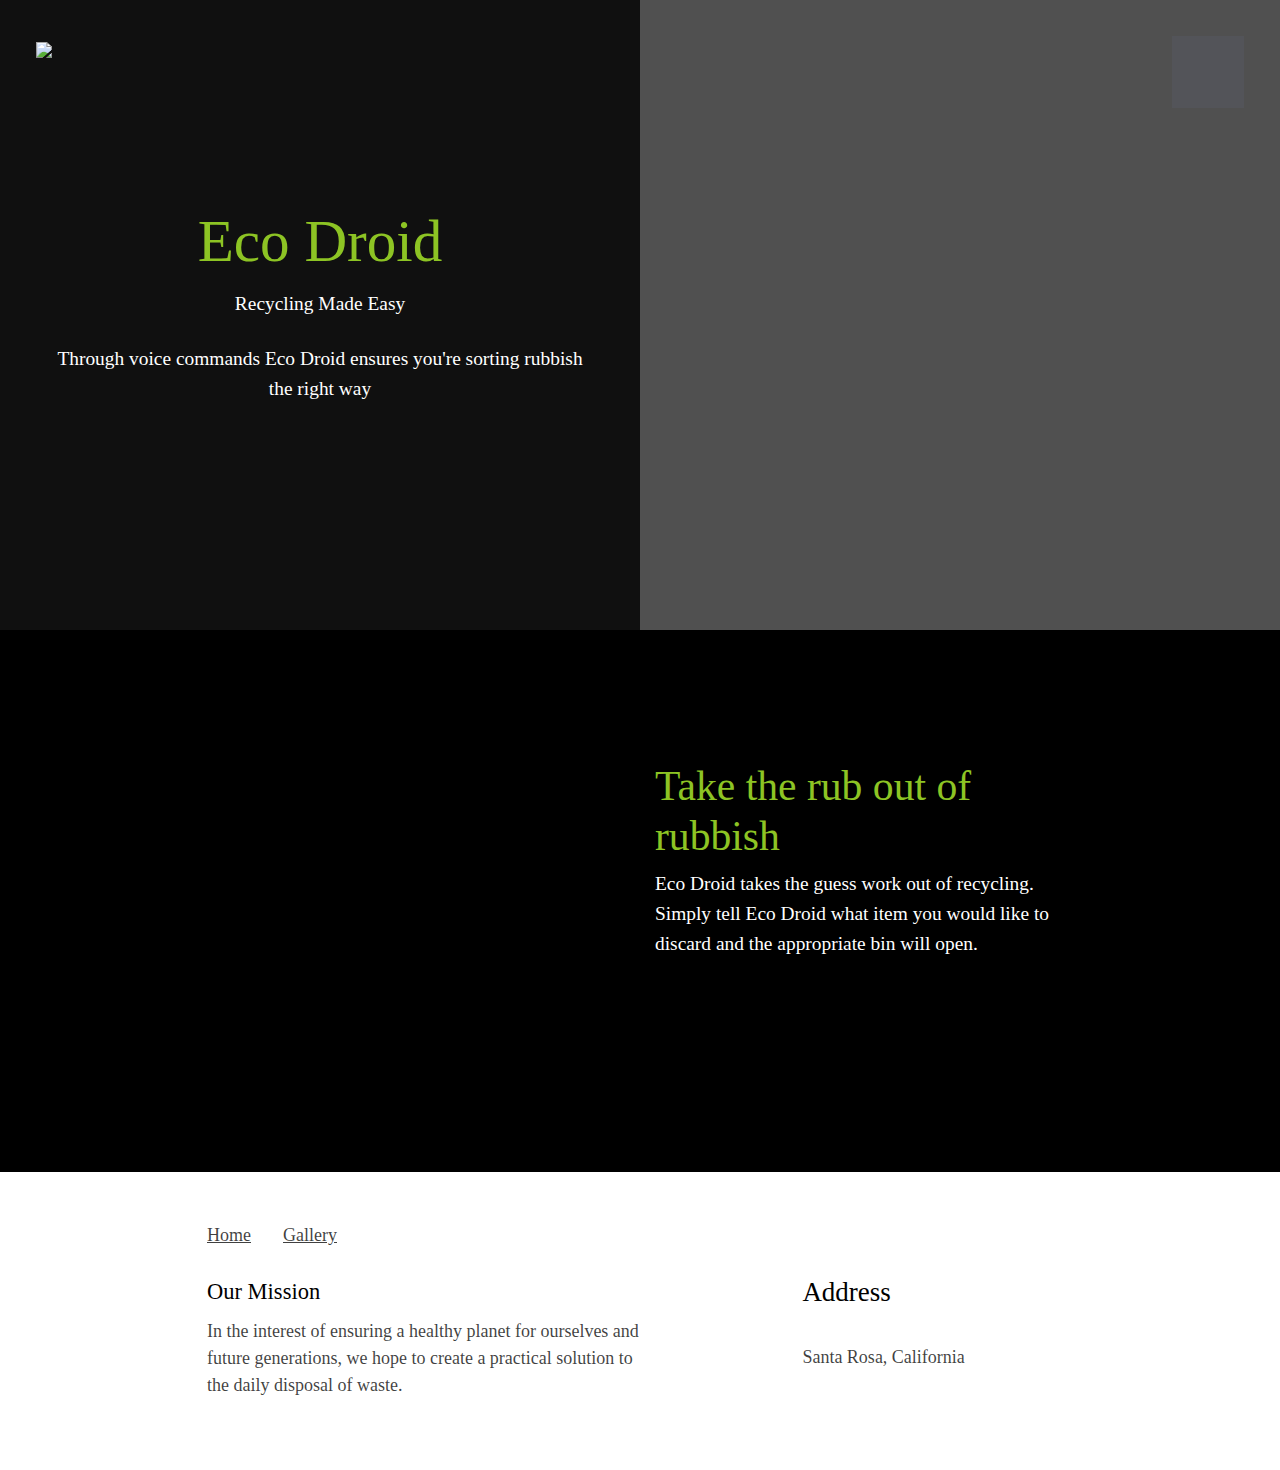
==== commit 860439ac: "Icons fixed" ====
--- a/index.html
+++ b/index.html
@@ -1,116 +1,19 @@
 <!DOCTYPE html>
-<!-- saved from url=(0040)https://buildit.domain.com/site/49791147 -->
-<html style=""><head><meta http-equiv="Content-Type" content="text/html; charset=UTF-8">
-  <style>
-    body {
-      margin: 0px;
-      padding: 0px;
-    }
-
-    #root {
-      width: 100%;
-    }
-
-    .align-middle {
-      vertical-align: middle;
-    }
-
-    .circular {
-      -webkit-animation: rotate 2s linear infinite;
-      animation: rotate 2s linear infinite;
-      height: 100%;
-      -webkit-transform-origin: center center;
-      transform-origin: center center;
-      width: 100%;
-      position: absolute;
-      top: 0;
-      bottom: 0;
-      left: 0;
-      right: 0;
-      margin: auto;
-    }
-
-    .path {
-      stroke-dasharray: 1, 200;
-      stroke-dashoffset: 0;
-      -webkit-animation: dash 1.5s ease-in-out infinite, smallloadercolors 6s ease-in-out infinite;
-      animation: dash 1.5s ease-in-out infinite, smallloadercolors 6s ease-in-out infinite;
-      stroke-linecap: round;
-    }
-
-    @keyframes rotate {
-      100% {
-        transform: rotate(360deg);
-      }
-    }
-
-    @keyframes dash {
-      0% {
-        stroke-dasharray: 1, 200;
-        stroke-dashoffset: 0;
-      }
-      50% {
-        stroke-dasharray: 89, 200;
-        stroke-dashoffset: -35px;
-      }
-      100% {
-        stroke-dasharray: 89, 200;
-        stroke-dashoffset: -124px;
-      }
-    }
-  </style>
-  <meta name="viewport" content="width=device-width, initial-scale=1.0, maximum-scale=1.0, user-scalable=no, viewport-fit=cover">
-  
-  <title>Domain.com</title>
-  <!-- <link href="https://fonts.googleapis.com/css?family=Roboto:400,500,900" rel="stylesheet"> -->
-  <link href="./Domain.com_files/icon" rel="stylesheet">
-  <link href="./Domain.com_files/css" rel="stylesheet">
-  <link href="./Domain.com_files/custom.min.css" rel="stylesheet">
-
-  <noscript>Your browser does not support JavaScript, You should enable JavaScript to use this website.</noscript>
-
-  <meta name="mobile-web-app-capable" content="yes">
-  <meta name="theme-color" content="#fff">
-  <meta name="application-name" content="app-designer">
-  <!-- Start FavIcons -->
-  <link rel="apple-touch-icon" sizes="57x57" href="https://buildit.domain.com/favicons/apple-touch-icon-57x57.png">
-  <link rel="apple-touch-icon" sizes="60x60" href="https://buildit.domain.com/favicons/apple-touch-icon-60x60.png">
-  <link rel="apple-touch-icon" sizes="72x72" href="https://buildit.domain.com/favicons/apple-touch-icon-72x72.png">
-  <link rel="apple-touch-icon" sizes="76x76" href="https://buildit.domain.com/favicons/apple-touch-icon-76x76.png">
-  <link rel="apple-touch-icon" sizes="114x114" href="https://buildit.domain.com/favicons/apple-touch-icon-114x114.png">
-  <link rel="apple-touch-icon" sizes="120x120" href="https://buildit.domain.com/favicons/apple-touch-icon-120x120.png">
-  <link rel="apple-touch-icon" sizes="144x144" href="https://buildit.domain.com/favicons/apple-touch-icon-144x144.png">
-  <link rel="apple-touch-icon" sizes="152x152" href="https://buildit.domain.com/favicons/apple-touch-icon-152x152.png">
-  <link rel="apple-touch-icon" sizes="180x180" href="https://buildit.domain.com/favicons/apple-touch-icon-180x180.png">
-  <meta name="apple-mobile-web-app-capable" content="yes">
-  <meta name="apple-mobile-web-app-status-bar-style" content="black-translucent">
-  <meta name="apple-mobile-web-app-title" content="app-control-panel">
-  <link rel="icon" type="image/png" sizes="32x32" href="https://buildit.domain.com/favicons/favicon-32x32.png">
-  <link rel="icon" type="image/png" sizes="16x16" href="https://buildit.domain.com/favicons/favicon-16x16.png">
-  <link rel="shortcut icon" href="https://buildit.domain.com/favicons/favicon.ico">
-  <link rel="apple-touch-startup-image" media="(device-width: 320px) and (device-height: 480px) and (-webkit-device-pixel-ratio: 1)" href="https://buildit.domain.com/favicons/apple-touch-startup-image-320x460.png">
-  <link rel="apple-touch-startup-image" media="(device-width: 320px) and (device-height: 480px) and (-webkit-device-pixel-ratio: 2)" href="https://buildit.domain.com/favicons/apple-touch-startup-image-640x920.png">
-  <link rel="apple-touch-startup-image" media="(device-width: 320px) and (device-height: 568px) and (-webkit-device-pixel-ratio: 2)" href="https://buildit.domain.com/favicons/apple-touch-startup-image-640x1096.png">
-  <link rel="apple-touch-startup-image" media="(device-width: 375px) and (device-height: 667px) and (-webkit-device-pixel-ratio: 2)" href="https://buildit.domain.com/favicons/apple-touch-startup-image-750x1294.png">
-  <link rel="apple-touch-startup-image" media="(device-width: 414px) and (device-height: 736px) and (orientation: landscape) and (-webkit-device-pixel-ratio: 3)" href="https://buildit.domain.com/favicons/apple-touch-startup-image-1182x2208.png">
-  <link rel="apple-touch-startup-image" media="(device-width: 414px) and (device-height: 736px) and (orientation: portrait) and (-webkit-device-pixel-ratio: 3)" href="https://buildit.domain.com/favicons/apple-touch-startup-image-1242x2148.png">
-  <link rel="apple-touch-startup-image" media="(device-width: 768px) and (device-height: 1024px) and (orientation: landscape) and (-webkit-device-pixel-ratio: 1)" href="https://buildit.domain.com/favicons/apple-touch-startup-image-748x1024.png">
-  <link rel="apple-touch-startup-image" media="(device-width: 768px) and (device-height: 1024px) and (orientation: portrait) and (-webkit-device-pixel-ratio: 1)" href="https://buildit.domain.com/favicons/apple-touch-startup-image-768x1004.png">
-  <link rel="apple-touch-startup-image" media="(device-width: 768px) and (device-height: 1024px) and (orientation: landscape) and (-webkit-device-pixel-ratio: 2)" href="https://buildit.domain.com/favicons/apple-touch-startup-image-1496x2048.png">
-  <link rel="apple-touch-startup-image" media="(device-width: 768px) and (device-height: 1024px) and (orientation: portrait) and (-webkit-device-pixel-ratio: 2)" href="https://buildit.domain.com/favicons/apple-touch-startup-image-1536x2008.png">
-  <!-- End FavIcons -->
-
-  <script type="text/javascript" async="" src="./Domain.com_files/analytics.js.download"></script><script async="" src="./Domain.com_files/raygun.min.js.download"></script><script async="" src="./Domain.com_files/gtm.js.download"></script><script>
-    (function(){
-      window.runtimeConfig = JSON.parse('{"_env":"prod","_phoneNumbers":{"paid":{"us":"844-211-7882","other":"+1 844-211-7882"},"priority":{"us":"844-945-3371","other":"+1 844-945-3371"}},"_const":{"name":"Endurance","product":"builder"},"_urls":{"publicUrl":"","genesysChat":"https://gms.endurance.com/","learn_more_alexa":"","kb":{"paypal-account-update-faq":"","how-do-i-link-a-domain":"","whois-information-domain-privacy":""},"dataproxy":"https://data.mywebsitebuilder.com","image-proxy":"https://images.mywebsitebuilder.com/s/?","helpPage":"","termsUrls":{"freeSSL":"","domainexpiry":"","terms":"","autoRenewal":"","privacyPolicy":"https://www.endurance.com/privacy/privacy","privacyPolicyOld":"","cancellation":"","moneyBack":""},"learn_more_vat":"","regular_rates":"","devPortalDocumentation":"https://enduranceappmarket.github.io/","storage":"https://api.storageservice.io","cp-checkout":"","regular_rates_new":"https://websitebuilder.com/help/article/webSiteBuilder-Renewal-Rates","my":"","cp-my":"","api":"","apilogin":"","app_market_api":"","api_cdn":"https://cp-api-websitebuilder.azureedge.net","api_crm":"","responsive-editor":"","template-selector":"","re_api":"https://re-api.mywebsitebuilder.com","hosting_api":"https://hostingapi.mywebsitebuilder.com","login":"","signup":"","translations":"https://tr-api.builderservices.io","translations_cdn":"https://translations.builderservices.io","publishedsites":"my-free.website","cap":"","events":"https://ev-api-us-east.azurewebsites.net","notifications":"","cc":"","management-api":"https://manage.dev.appmachine.com","helpchat":"","documentation":"","store-editor-api":"https://st-edit-api.mywebsitebuilder.com","store-shop-api":"https://st-shop-api.mywebsitebuilder.com","store-shop":"https://st-shop.mywebsitebuilder.com","sdk-shopping-cart":"https://st-shop.mywebsitebuilder.com/shopping-cart-sdk.js","sdk-analytics-tracker":"https://st-shop.mywebsitebuilder.com/analytics-tracker-sdk.js","learnMoreAboutComponent":{"section":"","element":"","dashboard":"","backEndService":"","javascript":"","jsLink":""},"billing-api":"https://billing-api.builderservices.io"},"_brand":"endurance","_brandDisplayName":"Endurance","_productConfig":{"signupSettings":{"hasPaidOnlyFlow":false},"alexaSkillAvailable":false,"developerPortalInBeta":false},"_fetchXsrfTokenSiteName":"accounts_api","_fetchXsrfTokenEndpoint":"/v1.0/session/preauth","_apiKeys":{"raygun":"hpQDZnVCtuxLRYvwFS9sVw==","google_tag_manager":"GTM-M3V8Z7X","google_recaptcha":"6LcMxDcUAAAAAHXiRrFj6NSf3tF8camfdcgkEoPE","heap":"595298529","update_version_api_key":"zNkqf6sVUuoDtsgGacPcURKmFGhTChJx","impact_radius_lead_action_id":"","impact_radius_campaign_id":"","responsive_editor_google_maps_static_api":"AIzaSyAqCpmAFq1JEqauWiAvyujxX_OBMwG4azc"},"_app":"app-designer","_buildTime":"2020.0109.1302.0","_brandVariables":{"navbarBackgroundColor":"#fafafa","navbarActiveBackgroundColor":"#ebebeb","navbarHoverBackgroundColor":"#ebebeb","navbarColor":"#7d7d7d","navbarActiveColor":"#3B3B3B","navbarInactiveColor":"#848484","navbarTopDarkBackgroundColor":"#424242","navbarTopDarkTextColor":"#fafafa","navbarLightBackgroundColor":"#fafafa","navbarLightColor":"#fafafa","primaryBackgroundColor":"#0288D1","primaryColor":"#fff","ctaBackgroundColor":"#FF6F00","ctaColor":"#fff","linkColor":"#0288d1","linkHoverColor":"#01579B","panelBackgroundColor":"#F5F5F5","panelFooterBackgroundColor":"#f1f8fe","panelActionBackgroundColor":"#00897B","modalBackgroundPrimary":"#283593","modalBackgroundSecondary":"#01579B","modalBackgroundTertiary":"#00897B","notifyPrimary":"#01579B","defaultUserColor":"#0288D1","googleBlue":"#4285F4","primaryRedColor":"#D32F2F"},"_brandImages":{"BrandLogo":"/runtime_images/null-image.svg","BrandLogoWhite":"/runtime_images/null-image.svg","BrandLogoSVG":"/runtime_images/null-image.svg","InvoiceLogo":"/runtime_images/null-image.svg","OrderSummaryImage":"/runtime_images/null-image.png","SalesBadgeImage":"/runtime_images/null-image.png","SalesBadgeImage65":"/runtime_images/null-image.png","SalesBadgeImage50":"/runtime_images/null-image.png","PlaceHolderApp":"/runtime_images/null-image.svg","PlaceHolderAppSmall":"/runtime_images/null-image.svg","PlaceHolderDomain":"/runtime_images/null-image.svg","PlaceHolderDomainSmall":"/runtime_images/null-image.svg","PlaceHolderEmail":"/runtime_images/null-image.svg","PlaceHolderEmailSmall":"/runtime_images/null-image.svg","PlaceHolderPayment":"/runtime_images/null-image.svg","PlaceHolderPaymentSmall":"/runtime_images/null-image.svg","PlaceHolderPlans":"/runtime_images/null-image.svg","PlaceHolderPlansSmall":"/runtime_images/null-image.svg","PlaceHolderSites":"/runtime_images/null-image.svg","NoAppsIconSimple":"/runtime_images/null-image.svg"},"_fetchXsrfTokenHeaderName":"X-CSRF-TOKEN"}')
-      window.runtimeTranslations = JSON.parse(decodeURI("%7B%22designer.iconLibrary.tags.money%22:%22money%22,%22designer.googleMapsManagement.labels.home%22:%22Home%22,%22designer.popover.tooltips.move%22:%22Move%20button%22,%22designer.header.stats%22:%22Stats%22,%22designer.publishModal.connectDomain%22:%22Connect%20your%20domain%22,%22modules.formeditor.fields.fieldPhone%22:%22Phone:%22,%22welcome.contactDetails.contact.state%22:%22State%22,%22designer.propertyManager.properties.grayscale%22:%22Grayscale%22,%22modules.authentication.authForm.schemas.forgotPasswordSchema.emailLabel%22:%22Email%22,%22designer.propertyManager.properties.iconStyle%22:%22Style%22,%22designer.publishFinishSetup.setupIsComplete%22:%22Great,%20you've%20completed%20your%20Store%20Setup!%20Do%20you%20want%20to%20publish%20your%20website%20and%20make%20your%20Store%20Section%20visible?%22,%22welcome.contactDetails.contact.city%22:%22City%22,%22designer.iconLibrary.tags.chart%22:%22chart%22,%22imageSelector.commonSearchTerms.woman%22:%22Woman%22,%22designer.siteSettings.business.tabs.openingHours%22:%22Business%20Hours%22,%22designer.header.buttons.cancel%22:%22Cancel%22,%22designer.publishModal.defaultShareMessage%22:%22We%20just%20published%20our%20website,%20visit%20us%20now%20at:%22,%22welcome.stepSelection.title%22:%22How%20would%20you%20like%20to%20start%20your%20site?%22,%22designer.upgradePagesModal.features.one%22:%22Add%20up%20to%20X%20pages%20to%20your%20website%22,%22imagepicker.socialmessage%22:%22Pick%20images%20from%20your%20%7B0%7D%20account%22,%22designer.iconLibrary.tags.developer%22:%22developer%22,%22modules.formeditor.formOptions.newMailDesc%22:%22By%20default%20emails%20get%20sent%20to%20the%20email%20address%20attached%20to%20your%20account,%20if%20you%20wish%20to%20send%20the%20submissions%20of%20this%20form%20to%20a%20new%20address%20you%20can%20enter%20it%20below.%22,%22shared.createSite.pages.events%22:%22Events%22,%22designer.iconLibrary.tags.nerdy%22:%22nerdy%22,%22editorTemplates.layouts.subscribe.enterEmail%22:%22Enter%20your%20e-mail%20address%22,%22designer.editor.sectionActions.deleteSection%22:%22Delete%20section%22,%22designer.header.history%22:%22History%22,%22designer.publishFinishSetup.title%22:%22Publish%20your%20website%22,%22onboarding.name.enterName%22:%22Name%20of%20your%20site%22,%22designer.googleMapsManagement.saveAdd%22:%22Save%20and%20add%20another%22,%22welcome.details.input.helperText%22:%22This%20is%20the%20title%20(header)%20on%20your%20website.%20Select%20your%20domain%20later.%20Example:%20Midtown%20Flower%20Shop%22,%22designer.iconLibrary.tags.calendar%22:%22calendar%22,%22modules.formeditor.formOptions.cancel%22:%22Cancel%22,%22imagepicker.noLogosYet%22:%22You%20currently%20do%20not%20have%20any%20logos%22,%22imagepicker.browsefiles%22:%22Browse%20files%22,%22designer.iconLibrary.tags.exclamation%22:%22exclamation%22,%22onboarding2.name.enterName%22:%22Enter%20name%22,%22welcome.colors.themes.dark%22:%22Dark%22,%22designer.siteSettings.social.fields.opentable.hint%22:%22OpenTable%20URL%22,%22designer.upgradeModal.features.three%22:%22No%20transaction%20fee%22,%22designer.iconLibrary.tags.reply%22:%22reply%22,%22modules.authentication.authForm.schemas.signUpSchema.emailValidationMaxLength80%22:%22Your%20email%20address%20cannot%20be%20greater%20than%2080%20characters%22,%22core.components.wizard.components.footer.next%22:%22next%22,%22welcome.crawl.statuses.startedSp%22:%22Getting%20Single%20Platform%20account%20info.%22,%22welcome.imageUploadField.status.uploading%22:%22Uploading%20image%22,%22designer.propertyManager.options.align-center%22:%22Center%22,%22modules.authentication.authForm.signUpFormComponent.termsOfConditions2%22:%22and%20acknowledge%20receipt%20of%20our%22,%22core.propertyEditor.fileUpload.close%22:%22Close%22,%22core.propertyEditor.image.uploadError%22:%22There%20was%20an%20error%20uploading%20the%20image%20(%7B0%7D)%22,%22modules.authentication.authForm.signUpTitleComponent.title%22:%22Create%20your%20free%20account%22,%22designer.pageManager.fields.pageSettings.uriPath.label%22:%22Page%20URL%22,%22designer.fieldsManager.manageStore%22:%22Manage%20Store%22,%22designer.iconLibrary.tags.copyright%22:%22copyright%22,%22designer.siteSettings.social.facebookError%22:%22Please%20select%20a%20Facebook%20account%22,%22designer.publishModal.domainOptions.ownDomain%22:%22Register%20your%20own%20domain%22,%22designer.categories.facebookContainer%22:%22Facebook%22,%22designer.editor.handlebars.noLink%22:%22No%20link%20attached%20to%20this%20button.%22,%22designer.propertyManager.options.line-dashed%22:%22Dashed%22,%22designer.iconLibrary.tags.paperclip%22:%22paperclip%22,%22designer.publishModal.preloaderPreparing%22:%22Preparing%20to%20launch%20your%20site.%22,%22designer.iconLibrary.tags.play%22:%22play%22,%22welcome.colors.themes.light%22:%22Light%22,%22onboarding2.name.titleSP%22:%22Hi,%20enter%20a%20SP%20Menu%20ID%22,%22designer.iconLibrary.tags.ball%22:%22ball%22,%22welcome.logo.uploadAnotherLogo%22:%22Upload%20another%20logo%22,%22designer.siteSettings.menu.social%22:%22External%20accounts%22,%22Map%22:%22Map%22,%22onboarding2.name.subTitle2%22:%22No%20worries,%20you%20can%20always%20change%20this%20later%22,%22designer.iconLibrary.tags.football%22:%22football%22,%22modules.authentication.authForm.goBackToLoginComponent.goBackToLogin%22:%22Go%20back%20to%20log%20in%22,%22designer.siteSettings.social.fields.spotify.hint%22:%22Spotify%20URL%22,%22designer.guidedTour.sectionSettings.description%22:%22When%20you%E2%80%99ve%20selected%20a%20section%20you%20can%20manage%20it%20with%20these%20controls.%22,%22designer.iconLibrary.tags.hourglass%22:%22hourglass%22,%22formsubmissions.sent%22:%22Sent%22,%22modules.editorDomains.components.domainsSearch.free%22:%22free%22,%22designer.guidedTour.changingImages.description%22:%22After%20you've%20selected%20the%20image%20you%20want%20to%20change%20you%20can%20upload%20your%20own%20image,%20or%20seach%20and%20select%20from%20an%20amazing%20image%20library%20powered%20by%20Unsplash.%22,%22onboarding2.category.title%22:%22What's%20your%20site%20about?%22,%22imageSelector.commonSearchTerms.animals%22:%22Animals%22,%22designer.categories.facebook-about%22:%22About%22,%22designer.iconLibrary.tags.group%22:%22group%22,%22designer.categories.pricelist%22:%22Pricelist%22,%22designer.googleMapsManagement.labels.defaultOrange%22:%22Default%20(orange)%22,%22welcome.crawl.statuses.started%22:%22Getting%20Facebook%20account%20info.%22,%22designer.siteSettings.social.fields.itunes.label%22:%22iTunes%22,%22designer.upgradeStatsModal.features.two%22:%22Desktop%20or%20mobile%22,%22designer.siteSettings.myBusiness.fields.about.products.label%22:%22Products%22,%22designer.popover.iconSelector.categories.buildings%22:%22Buildings%22,%22designer.popover.themeeditor.tabs.colors%22:%22Colors%22,%22designer.iconLibrary.tags.books%22:%22books%22,%22designer.guidedTour.labels.skipTour%22:%22Skip%20tour%22,%22core.propertyEditor.readAgreement%22:%22Read%20the%20agreement%22,%22designer.popover.tooltips.style%22:%22Button%20style%22,%22designer.header.buttons.saving%22:%22Saving%22,%22editorTemplates.features.blogOverview.couldNotLoadPosts%22:%22Could%20not%20load%20blog%20posts.%22,%22imageSelector.commonSearchTerms.nature%22:%22Nature%22,%22modules.formeditor.fields.fieldFirstName%22:%22First%20Name:%22,%22onboarding2.name.spAgentError%22:%22As%20an%20SP-agent%20you%20may%20only%20start%20the%20name%20with%20%5C%22sp:%5C%22.%22,%22designer.propertyManager.options.circle%22:%22Circle%22,%22onboardingSP.search.title%22:%22Have%20a%20Facebook%20Business%20page?%22,%22designer.menuPicker.noData%22:%22No%20Menu%20sections%20found%20for%20this%20location%22,%22editorTemplates.features.blog.blogManagment%22:%22Blog%20management%22,%22designer.popover.gridmanager.columns%22:%22Columns%22,%22welcome.imageUploadField.maxFileSizeExceeded%22:%22File%20size%20exceeds%20limit%20of%20%7B0%7D%22,%22modules.authentication.authForm.forgotPasswordFormComponent.resetPassword%22:%22Reset%20password%22,%22designer.pageManager.seo%22:%22SEO%22,%22designer.googleMapsManagement.labels.default%22:%22Default%22,%22designer.publishModal.footerButtons.cancel%22:%22Cancel%22,%22welcome.imageSource.input.stockPhotos%22:%22Stock%20Photos%22,%22welcome.stepSelection.singlePlatform.title%22:%22Create%20a%20SP%20site%22,%22designer.iconLibrary.tags.fun%22:%22fun%22,%22modules.authentication.authForm.schemas.signUpSchema.firstNameValidationMinLenght%22:%22You%20must%20enter%20your%20first%20name%22,%22designer.leftPanel.emailMarketing%22:%22E-mail%22,%22editorTemplates.features.store.productBanner1%22:%22Popular%22,%22designer.iconLibrary.tags.warning%22:%22warning%22,%22designer.iconLibrary.tags.align%22:%22align%22,%22editorTemplates.features.productDemoData.variantName2Choice1%22:%22Industrial%22,%22designer.googleMapsManagement.fields.descriptionSubtext%22:%22Visible%20on%20the%20map%20when%20the%20user%20selects%20a%20location%22,%22designer.popover.iconSelector.resetIcon%22:%22Reset%20icon%22,%22designer.categories.address%22:%22Address%22,%22designer.routes.onBoardingTitle%22:%22Welcome%22,%22modules.authentication.authForm.signUpFormComponent.termsOfConditions1%22:%22By%20creating%20an%20account%20you%20agree%20to%20%7B0%7D's%22,%22designer.editor.pageOverview.settings%22:%22Settings%22,%22designer.siteSettings.social.fields.yelp.hint%22:%22Yelp%20URL%22,%22designer.iconLibrary.tags.dinner%22:%22dinner%22,%22welcome.imageUploadField.inputLabel%22:%22Click%20to%20upload%20your%20image%22,%22designer.siteSettings.myBusiness.fields.address.country.hint%22:%22Country%22,%22shared.createSite.pages.store%22:%22Store%22,%22modules.formeditor.formOptions.formResponse%22:%22Form%20Response%20Settings%22,%22designer.publishModal.nextLevelA%22:%22Improve%20your%20online%20presence%20with%20a%20memorable%20domain%22,%22designer.guidedTour.links.changingImages%22:%22Changing%20images%22,%22designer.iconLibrary.tags.conversation%22:%22conversation%22,%22designer.siteSettings.legal.fields.privacyPolicy.bannerPosition.options.top.label%22:%22Top%22,%22core.components.wizard.components.footer.save%22:%22save%22,%22formsubmissions.content.nosubmissions%22:%22There%20are%20no%20form%20submissions%20right%20now%22,%22designer.iconLibrary.tags.add%22:%22add%22,%22designer.siteSettings.myBusiness.fields.contact.phone.hint%22:%22Phone%22,%22designer.iconLibrary.tags.award%22:%22award%22,%22designer.propertyManager.properties.socialIcons%22:%22Social%20icons%22,%22designer.googleMapsManagement.labels.camera%22:%22Camera%22,%22designer.savesite.dialogDescription%22:%22After%20this%20all%20your%20changes%20will%20be%20automatically%20saved.%20You%20can%20always%20change%20the%20name%20later.%22,%22onboarding.name.next%22:%22Next%22,%22wed%22:%22wed%22,%22designer.leftSectionPanel.selectLayout%22:%22Select%20section:%20%7Blayout%7D%22,%22designer.iconLibrary.tags.flash%22:%22flash%22,%22designer.siteSettings.site.tabs.selectLogo%22:%22Select%20logo%22,%22designer.iconLibrary.tags.continue%22:%22continue%22,%22designer.siteSettings.myBusiness.fields.businessHours.wednesday.hint%22:%22Wednesday%22,%22designer.googleMapsManagement.deleteMarker%22:%22Delete%20marker%22,%22designer.iconLibrary.tags.planning%22:%22planning%22,%22welcome.colors.colors.bright%22:%22Bright%20&%20Colorful%22,%22designer.iconLibrary.tags.caution%22:%22caution%22,%22designer.iconLibrary.tags.user%22:%22user%22,%22onboardingSP.category.siteAbout%22:%22What's%20your%20site%20about?%20Pick%20from%20the%20list%22,%22designer.iconLibrary.tags.license%22:%22license%22,%22designer.propertyManager.properties.iconSize%22:%22Size%22,%22editorTemplates.features.storeDetail.select%22:%22Select%22,%22designer.iconLibrary.tags.read%22:%22read%22,%22designer.googleMapsManagement.cancel%22:%22Cancel%22,%22designer.iconLibrary.tags.picture%22:%22picture%22,%22designer.iconLibrary.tags.vacation%22:%22vacation%22,%22designer.popover.sectionsettings.background%22:%22Background%22,%22sat%22:%22sat%22,%22designer.iconLibrary.tags.game%22:%22game%22,%22shared.createSite.defaultGlobalBinding.legal.privacyPolicy.agreeButtonText%22:%22I'm%20okay%20with%20that%22,%22imagepicker.addmorefiles%22:%22Add%20more%20files%22,%22designer.header.buttons.upgrade%22:%22Upgrade%22,%22designer.header.links.gettingStarted%22:%22Getting%20Started%20(Tour)%22,%22onboarding.crawl.views.selectTemplateViewSubtitle%22:%22Choose%20one%20of%20the%20websites%20to%20start%20building%22,%22editorTemplates.features.productDemoData.description%22:%22This%20thing%20is%20brand%20new%20so%20you%20know%20its%20cool%22,%22editorTemplates.features.store.allProducts%22:%22All%20Products%22,%22designer.iconLibrary.tags.UI%22:%22UI%22,%22imagepicker.notAFile%22:%22This%20is%20not%20a%20file%22,%22designer.googleMapsManagement.unknowTitle%22:%22Adding%20a%20new%20marker%22,%22modules.formeditor.contact%22:%22Contact%20form%20options%22,%22designer.popover.iconSelector.categories.shapes%22:%22Shapes%22,%22designer.propertyManager.properties.arrow%22:%22Arrow%22,%22modules.formeditor.formOptions.success%22:%22Success%20message%20to%20visitor%22,%22designer.iconLibrary.tags.checklist%22:%22checklist%22,%22shared.createSite.pages.getintouch%22:%22Get%20in%20touch%22,%22welcome.modeConfig.facebook.sidebar.description%22:%22When%20you%20update%20Facebook%20your%20photos%20&%20posts%20will%20be%20kept%20in%20sync.%22,%22designer.propertyManager.properties.fullWidth%22:%22Full%20width%22,%22designer.menuPicker.section%22:%22section%22,%22designer.linkEditor.targetWindow%22:%22Target%20window%22,%22designer.pageManager.newPage.uriPath%22:%22new-page%22,%22designer.categories.unknown%22:%22Unknown%22,%22designer.iconLibrary.tags.reaction%22:%22reaction%22,%22designer.header.mail.check_for_errors%22:%22Check%20for%20errors%22,%22core.notificationBar.dismiss%22:%22Dismiss%22,%22designer.pageManager.addPage%22:%22Add%20new%20Page%22,%22designer.siteSettings.myBusiness.fields.address.zip.label%22:%22Zip%22,%22welcome.details.input.errorText%22:%22Incorrect%20sitename,%20make%20sure%20your%20sitename%20includes%20atleast%20one%20alphabetical%20character.%22,%22designer.popovers.backgroundmedia.patternStrength%22:%22Pattern%20Strength%22,%22editorTemplates.features.productDemoData.banner%22:%22SWEET%22,%22designer.categories.hero%22:%22Hero%22,%22designer.siteSettings.menu.site%22:%22My%20site%22,%22designer.googleMapsManagement.labels.defaultBlue%22:%22Default%20(blue)%22,%22editorTemplates.layouts.storeDetail.outOfStock%22:%22Out%20of%20stock%22,%22core.propertyEditor.fieldIsEmptyOrInvalid%22:%22Enter%20a%20valid%20%7BfieldName%7D%22,%22core.propertyEditor.fileUpload.delete%22:%22DELETE%22,%22welcome.contactDetails.contact.zip%22:%22Zip%22,%22designer.propertyManager.properties.mapType%22:%22Map%20type%22,%22editorTemplates.features.blogDetail.backToAllPosts%22:%22Back%20to%20all%20posts%22,%22designer.siteSettings.social.fields.yelp.label%22:%22Yelp%22,%22onboarding2.category.siteAbout%22:%22What's%20your%20site%20about?%20Pick%20from%20the%20list%22,%22onboarding2.facebook.nothingFound%22:%22Sadly,%20we%20were%20not%20able%20to%20find%20anything%20for%20%5C%22%7Bname%7D%5C%22.%22,%22designer.propertyManager.fields.description%22:%22Description%22,%22designer.propertyManager.options.numberOfRows.all%22:%22All%22,%22shared.createSite.pages.storeProduct%22:%22Product%22,%22designer.pageManager.deletePage%22:%22Delete%22,%22formsubmissions.nosubject%22:%22No%20subject%22,%22editorTemplates.layouts.storeDetail.of%22:%22of%22,%22welcomeFlow.facebookFlowStatuses.polling4%22:%22Determining%20colors%20and%20fonts%22,%22welcome.progress.getThingsRolling%22:%22Let's%20get%20things%20rolling%22,%22designer.iconLibrary.tags.hashtag%22:%22hashtag%22,%22designer.iconLibrary.tags.hearth%22:%22hearth%22,%22designer.categories.footer%22:%22Footer%22,%22editorTemplates.features.blogFeatured.readMore%22:%22Read%20more%22,%22designer.iconLibrary.tags.camera%22:%22camera%22,%22modules.formeditor.formOptions.formOptions%22:%22Form%20Options%22,%22designer.header.links.edit%22:%22Edit%22,%22designer.publishModal.wherePublish%22:%22Where%20would%20you%20like%20to%20publish%20your%20site?%22,%22designer.siteSettings.analytics.createAccount%22:%22Create%20a%20Google%20Analytics%20account%22,%22core.components.agreeTerms.agreeText%22:%22I%20agree%20to%20the%22,%22designer.iconLibrary.tags.programmer%22:%22programmer%22,%22onboarding2.facebook.titleSP%22:%22Here%20is%20what%20we%20found%20for%20%5C%22%7Bname%7D%5C%22%22,%22imagepicker.dragndrop%22:%22Drag%20&%20drop%20files%20here%22,%22modules.authentication.authForm.signUpFormComponent.privacyNotice%22:%22Privacy%20Notice%22,%22editorTemplates.features.store.item%22:%22item%22,%22welcomeFlow.starting%22:%22Gathering%20information%22,%22designer.leftPanel.stats%22:%22Stats%22,%22designer.iconLibrary.tags.minus%22:%22minus%22,%22designer.googleMapsManagement.save%22:%22Save%22,%22modules.formeditor.formOptions.formAddressDesc%22:%22Emails%20get%20sent%20to%20the%20email%20address%20attached%20to%20your%20account%20by%20default.%20If%20you%20are%20a%20paid%20customer,%20you%20can%20change%20your%20email%20address%20in%20the%20field%20below.%22,%22designer.linkEditor.cancel%22:%22Cancel%22,%22designer.guidedTour.changeLayout.title%22:%22Change%20Layout%22,%22designer.iconLibrary.tags.controller%22:%22controller%22,%22designer.iconLibrary.tags.bell%22:%22bell%22,%22designer.upgradePagesModal.savingSite%22:%22Saving%20site%20...%22,%22designer.giveSiteName.publishMySite%22:%22Publish%22,%22designer.menuPicker.description%22:%22This%20information%20is%20managed%20by%20Single%20platform.%20Choose%20a%20menu%20section%20to%20display%22,%22designer.upgradePagesModal.title%22:%22Congrats%20on%20growing%20your%20business,%20upgrade%20to%20add%20more%20pages.%22,%22core.components.businessHours.appointsOnly%22:%22Appointments%20only%22,%22onboarding.facebook.title%22:%22Have%20a%20Facebook%20Business%20page?%22,%22designer.popover.sidebartabs.settings%22:%22Settings%22,%22designer.versionHistoryComponent.title%22:%22Site%20history%22,%22designer.menuPicker.title%22:%22Pick%20a%20menu%20section%22,%22designer.linkEditor.ok%22:%22Save%22,%22designer.iconLibrary.tags.cafe%22:%22cafe%22,%22welcome.coverImage.nofacebook%22:%22No%20facebook%20images%20found%22,%22designer.googleMapsManagement.importLocations%22:%22Import%20locations%22,%22designer.iconLibrary.tags.debit%22:%22debit%22,%22designer.googleMapsManagement.continue%22:%22Continue%22,%22designer.siteSettings.legal.fields.privacyPolicy.agreeButtonText.label%22:%22Agree%20button%20text%22,%22modules.authentication.authForm.schemas.signUpSchema.lastNameLabel%22:%22Last%20name%22,%22designer.siteSettings.myBusiness.fields.businessHours.friday.label%22:%22Friday%22,%22designer.upgradeBlogModal.title%22:%22Saving%20your%20site%20so%20we%20can%20add%20a%20blog%22,%22designer.categories.heroimage%22:%22Cover%20Image%22,%22core.modals.components.confirmDialog.ok%22:%22Ok%22,%22modules.templates.components.templateEditorNotMobile.useTemplateMobileTitle%22:%22Great!%20You%20have%20chosen%20a%20template%22,%22imagepicker.sociallogin%22:%22Connect%20to%20%7B0%7D%22,%22designer.iconLibrary.tags.music%22:%22music%22,%22designer.storeWasBought.cancel%22:%22No%20thanks%22,%22welcomeFlow.started%22:%22Starting%20site%20generation%22,%22designer.guidedTour.addingPages.description%22:%22You%20website%20comes%20with%20a%20preconfigured%20set%20of%20pages.%20Add%20more%20or%20view%20your%20whole%20site%20here.%22,%22onboardingSP.search.skipStep%22:%22Skip%20this%20step%22,%22designer.storeWasBought.title%22:%22Add%20your%20store%20now?%22,%22designer.iconLibrary.tags.send%22:%22send%22,%22designer.popover.default.icons%22:%22Icons%22,%22designer.popover.iconSelector.categories.maps%22:%22Maps%22,%22designer.googleMapsManagement.fields.titleSubtext%22:%22Visible%20on%20the%20map%20when%20the%20user%20selects%20a%20location%22,%22editorTemplates.features.blogFeatured.viewMorePosts%22:%22View%20more%20posts%22,%22onboardingSP.category.example%22:%22Example:%20Comedy%20Club,%20Event%20Planning%20etc.%22,%22shared.createSite.pages.pricelist%22:%22Pricelist%22,%22designer.propertyManager.options.EUR%22:%22EUR%22,%22designer.publishModal.footerButtons.viewSite%22:%22View%20Site%22,%22modules.formeditor.fields.fieldDate%22:%22Date:%22,%22designer.pageManager.suggestedKeywords%22:%22Suggested%20keywords%20(click%20to%20add)%22,%22designer.siteSettings.business.tabs.address%22:%22Address%22,%22designer.googleMapsManagement.useCompanyLocation%22:%22Use%20company%20location%22,%22designer.guidedTour.labels.next%22:%22Next%22,%22designer.categories.videos%22:%22Video%22,%22designer.propertyManager.fields.image%22:%22Image%22,%22designer.iconLibrary.tags.quote%22:%22quote%22,%22designer.guidedTour.links.updatingSections%22:%22Updating%20sections%22,%22designer.guidedTour.links.pageOverview%22:%22Page%20overview%22,%22designer.googleMapsManagement.fields.location%22:%22Address%22,%22designer.iconLibrary.tags.menu%22:%22menu%22,%22designer.propertyManager.fields.globalPhone%22:%22Phone%20number%22,%22welcome.crawl.statuses.polling1%22:%22Fetching%20images%20from%20your%20gallery.%22,%22designer.siteSettings.ok%22:%22Save%22,%22welcome.details.categorySelector.title%22:%22Category%22,%22designer.iconLibrary.tags.birthday%22:%22birthday%22,%22designer.siteSettings.legal.fields.privacyPolicy.showCookieBanner.label%22:%22Show%20cookie%20banner%22,%22modules.authentication.authForm.forgotPasswordFormComponent.somethingWentWrong%22:%22Oops,%20something%20went%20wrong%20resetting%20your%20password%22,%22designer.iconLibrary.tags.creativecommons%22:%22creativecommons%22,%22designer.siteSettings.site.fields.nameAndDomain.siteDomain.labelFree2%22:%22free%22,%22shared.createSite.defaultGlobalBinding.callToAction.title%22:%22Call%22,%22modules.authentication.authForm.schemas.signUpSchema.passwordValidationIsExisty%22:%22You%20must%20enter%20your%20Password%22,%22designer.fieldsManager.advancedSettings%22:%22Advanced%20settings%22,%22designer.popover.iconSelector.searchForIcon%22:%22Search%20icons%22,%22welcome.modeConfig.singlePlatform.sidebar.title%22:%22Search%20Single%20Platform%22,%22designer.unauthorized.message%22:%22Access%20to%20website%20editing%20is%20only%20allowed%20after%20login.%22,%22designer.iconLibrary.tags.globe%22:%22globe%22,%22designer.propertyManager.fields.title%22:%22Title%22,%22designer.editor.sectionActions.layout%22:%22Layout%22,%22designer.propertyManager.fields.globalTitle%22:%22Title%22,%22editorTemplates.features.blogFeatured.postDate%22:%221%20Jan%202019%22,%22welcome.stepSelection.singlePlatform.content%22:%22Create%20a%20SinglePlatform%20site%20using%20a%20SP%20id.%20(Endurance%20employees%20only)%22,%22imagepicker.facebook%22:%22Facebook%22,%22core.propertyEditor.image.invalidType%22:%22Not%20an%20image%22,%22designer.googleMapsManagement.modifyLocationP%22:%22Use%20a%20different%20location,%20title,%20description%20or%20icon%20to%20repesent%20the%20ideal%20location.%20%22,%22designer.siteSettings.site.fields.seo.siteDescription.hint%22:%22Social%20media%20sites%20will%20(usually)%20show%20this%20image%20when%20your%20site%20is%20being%20shared%20on%20social%20media.%20For%20the%20best%20result%20on%20multiple%20social%20media%20platforms%20try%20to%20upload%20an%20image%20that%20is%201600%20x%20900%20px%20with%20a%2016:9%20aspect%20ratio.%22,%22designer.linkEditor.menu.file%22:%22File%22,%22core.components.wizard.components.footer.cancel%22:%22cancel%22,%22onboarding.stepSelection.title%22:%22How%20would%20you%20like%20to%20start%20your%20site?%22,%22modules.authentication.authForm.schemas.signInSchema.emailValidationIsEmail%22:%22Invalid%20email%20address%22,%22designer.pageManager.fields.pageSettings.uriPath.labelBelow%22:%22Displayed%20in%20browser%20address%20bar%22,%22welcomeFlow.simpleFlowStatuses.polling1%22:%22Selecting%20optimal%20template%20design%22,%22editorTemplates.features.subscription.subscribe%22:%22By%20submitting%20your%20information,%20you%20are%20granting%20us%20permission%20to%20email%20you.%20You%20may%20unsubscribe%20at%20any%20time.%22,%22designer.giveSiteName.giveYourSiteAName%22:%22First%20give%20your%20site%20a%20name%22,%22designer.iconLibrary.tags.plus%22:%22plus%22,%22designer.propertyManager.options.line-solid%22:%22Solid%22,%22designer.googleMapsManagement.noLocationsAvailable%22:%22No%20location(s)%20available%22,%22designer.iconLibrary.tags.image%22:%22image%22,%22Layout%20settings%22:%22Layout%20settings%22,%22designer.siteSettings.legal.fields.privacyPolicy.bannerPosition.label%22:%22Cookie%20banner%20position%22,%22modules.editorDomains.components.domainsSearch.notAvailable%22:%22Not%20available%22,%22designer.leftPanel.manage%22:%22Manage%22,%22designer.siteSettings.site.fields.nameAndDomain.faviconUrl.label%22:%22Favicon%22,%22designer.propertyManager.options.size-regular%22:%22Regular%22,%22onboarding.facebook.goBackToSearchAgain%22:%22Click%20here%20to%20go%20back%20and%20try%20to%20search%20again%22,%22designer.popover.iconSelector.categories.audiovideo%22:%22Audio%20&%20video%22,%22onboarding2.category.subTitle%22:%22Enter%20a%20category%22,%22designer.siteSettings.site.fields.seo.socialShareImage.hint%22:%22Test%22,%22designer.iconLibrary.tags.battery%22:%22battery%22,%22welcome.crawl.statuses.idle%22:%22Initializing%20crawler.%22,%22designer.guidedTour.sellingOnline.title%22:%22Selling%20online%22,%22designer.googleMapsManagement.labels.flag%22:%22Flag%22,%22onboarding.stepSelection.details.content2%22:%22You'll%20simply%20need%20to%20add%20your%20contact%20info%20and%20personalize%20your%20text.%22,%22designer.iconLibrary.tags.down%22:%22down%22,%22onboarding.crawl.views.restoreQuestion2%22:%22You%20didn't%20save%20the%20last%20site%20you%20built.%20But%20we%20did%20:)%20Do%20you%20want%20to%20restore%20your%20site?%22,%22designer.googleMapsManagement.fields.title%22:%22Title%22,%22modules.authentication.authForm.gdprSignUpComponent.acknowledgement3%22:%22to%20receive%20emails%20about%20our%20products,%20services%20or%20special%20offers.%20(You%20can%20always%20revoke%20your%20consent%20later%20by%20using%20the%20Safe%20Unsubscribe%20link%20found%20at%20the%20bottom%20of%20every%20email%20we%20send%20to%20you.)%22,%22welcome.details.categorySelector.errorText%22:%22Category%20field%20contains%20characters%20that%20are%20not%20allowed,%20make%20sure%20to%20only%20use%20alphabetical%20characters.%22,%22modules.authentication.authForm.forgotPasswordTitleComponent.title%22:%22Forgot%20your%20password?%22,%22designer.pageManager.fields.pageSettings.mainPage.label%22:%22Set%20as%20homepage%22,%22designer.guidedTour.intro.description%22:%22We've%20prepared%20a%20tour,%20or%20simply%20dive%20into%20areas%20you're%20most%20interested%20in.%22,%22modules.authentication.authForm.signUpFormComponent.emailTermsOfCondition%22:%22Email%20Marketing%20Terms%20&%20conditions%22,%22onboarding.crawl.views.unsaveSiteFound%22:%22Unsaved%20site%20found%20from%20%7B0%7D%22,%22welcome.navigation.previous%22:%22Previous%22,%22domainsUpsell.error%22:%22No%20domains%20could%20be%20found%20right%20now..%20Please%20try%20again%20later.%22,%22designer.siteSettings.settings%22:%22Settings%22,%22designer.popup.cancel%22:%22Cancel%22,%22welcomeFlow.simpleFlowStatuses.polling2%22:%22Now%20building%20site%20pages%22,%22welcome.colors.subtitle%22:%22Choose%20your%20theme%22,%22designer.storeWasBought.addPage%22:%22Go%20ahead%22,%22designer.publishModal.goToUpgrade%22:%22Get%20a%20Plan%22,%22designer.iconLibrary.tags.previous%22:%22previous%22,%22designer.propertyManager.options.rectangle%22:%22Rectangle%22,%22designer.popover.iconSelector.categories.closestmatch%22:%22Closest%20match%22,%22modules.formeditor.formOptions.toggledFields%22:%22You%20cannot%20toggle%20form%20fields%20for%20this%20section%20type%20(subscribe).%22,%22designer.siteSettings.myBusiness.fields.address.zip.hint%22:%22Zip%22,%22designer.editor.sectionActions.duplicate%22:%22Duplicate%22,%22designer.propertyManager.properties.zoomControl%22:%22Zoom%20control%22,%22designer.siteSettings.social.fields.linkedin.label%22:%22LinkedIn%22,%22designer.popover.animations.distance%22:%22Distance%22,%22editorTemplates.features.store.demoStoreDescriptionChoose%22:%22Choose%20a%20product%20to%20test%20your%20store%20in%20preview%20mode%22,%22designer.categories.footers%22:%22Footer%22,%22shared.createSite.pages.ourdestinations%22:%22Our%20destinations%22,%22designer.leftSectionPanel.recommended%22:%22Recommended%22,%22designer.iconLibrary.tags.pause%22:%22pause%22,%22designer.propertyManager.fields.button2%22:%22Secondary%20button%22,%22designer.iconLibrary.tags.leaf%22:%22leaf%22,%22designer.propertyeditor.coloreditor.color2%22:%22Color%202%22,%22designer.siteSettings.myBusiness.fields.address.state.label%22:%22State%22,%22shared.createSite.pages.contactme%22:%22Contact%20me%22,%22designer.popover.themeeditor.headerstyle%22:%22Header%20Style%22,%22designer.iconLibrary.tags.university%22:%22university%22,%22designer.popover.sectionsettings.settings%22:%22Settings%22,%22designer.iconLibrary.tags.adjust%22:%22adjust%22,%22designer.iconLibrary.tags.hide%22:%22hide%22,%22designer.iconLibrary.tags.genderSex%22:%22sex%22,%22designer.popover.iconSelector.categories.charity%22:%22Charity%22,%22designer.siteSettings.social.fields.facebook.label%22:%22Facebook%22,%22designer.googleMapsManagement.findALocation%22:%22Find%20a%20location%22,%22designer.header.allChangesSaved%22:%22All%20changes%20saved%22,%22Elements%22:%22Elements%22,%22designer.categories.social%22:%22Social%22,%22designer.popover.themeeditor.custom%22:%22Custom%22,%22designer.popover.tooltips.add%22:%22Add%20button%22,%22onboarding.stepSelection.or%22:%22Or%22,%22modules.authentication.authForm.forgotPasswordFormComponent.successMessage%22:%22A%20link%20to%20reset%20your%20password%20has%20been%20sent.%20Please%20check%20your%20email.%22,%22formsubmissions.nocontent%22:%22No%20content%22,%22modules.formeditor.formOptions.type%22:%22TYPE%22,%22designer.siteSettings.myBusiness.fields.businessHours.saturday.label%22:%22Saturday%22,%22designer.categories.facebookimages%22:%22Gallery%22,%22designer.leftPanel.addSection%22:%22Add%20Section%22,%22designer.editor.sectionActions.drag%22:%22Drag%22,%22designer.siteSettings.myBusiness.fields.address.singleplatform.label%22:%22SinglePlatform%22,%22designer.publishModal.willBeAvailable%22:%22Your%20domain%20will%20be%20available%20at%20%22,%22designer.propertyManager.fields.subtitle%22:%22Subtitle%22,%22Edit%22:%22Edit%22,%22designer.categories.store%22:%22Store%22,%22designer.propertyManager.properties.showCategoryFilter%22:%22Show%20categories%22,%22welcome.navigationLocation.description%22:%22Choose%20from%20top%20or%20left%20hand%20navigation%20styles.%22,%22designer.siteSettings.social.fields.facebook.hint%22:%22Facebook%20Business%20Page%20URL%22,%22designer.editor.mediumEditor.bold%22:%22Bold%22,%22onboarding.stepSelection.facebook.content%22:%22We'll%20connect%20with%20your%20Facebook%20business%20page,%20pulling%20in%20contact%20info,%20photos,%20and%20posts%20to%20automatically%20create%20an%20awesome%20website%20in%20seconds.%22,%22designer.siteSettings.myBusiness.fields.address.city.label%22:%22City%22,%22designer.siteSettings.myBusiness.fields.businessHours.thursday.label%22:%22Thursday%22,%22designer.iconLibrary.tags.credit%22:%22credit%22,%22designer.publishModal.goToDomains%22:%22Get%20a%20Domain%22,%22designer.publishModal.letsLaunch%22:%22Cool%20beans,%20let's%20launch!%22,%22designer.propertyManager.fields.globalEmail%22:%22E-mail%22,%22designer.npsScore.successMessage%22:%22Successfully%20published!%22,%22editorTemplates.features.blogOverview.postLeader%22:%22This%20is%20a%20short%20demo%20introduction.%22,%22welcome.stepSelection.or%22:%22Or%22,%22modules.formeditor.fields.fieldSubject%22:%22Subject:%22,%22welcome.contactDetails.title%22:%22Contact%20details%22,%22designer.header.links.accountHome%22:%22Account%20Home%22,%22onboarding.stepSelection.simple.content2%22:%22You'll%20simply%20need%20to%20add%20your%20contact%20info%20and%20personalize%20your%20text.%22,%22designer.propertyManager.options.landscape%22:%22Landscape%22,%22designer.siteSettings.social.fields.pinterest.label%22:%22Pinterest%22,%22designer.popovers.backgroundmedia.effectSelector.fixed%22:%22Fixed%22,%22editorTemplates.features.blog.blogManagement%22:%22Blog%20management%22,%22modules.authentication.authForm.schemas.signUpSchema.emailValidationMinLenght%22:%22You%20must%20enter%20your%20email%22,%22designer.siteSettings.social.fields.foursquare.hint%22:%22Foursquare%20URL%22,%22welcome.progress.onYourWay%22:%22You're%20on%20your%20way...%22,%22designer.iconLibrary.tags.lock%22:%22lock%22,%22designer.categories.countdown%22:%22Countdown%22,%22editorTemplates.features.productDemoData.variantName2Choice3%22:%22Classical%22,%22designer.npsScore.average%22:%22Just%20OK%22,%22editorTemplates.features.blogFeatured.postLeader%22:%22This%20is%20a%20short%20demo%20introduction.%22,%22designer.iconLibrary.tags.brush%22:%22brush%22,%22designer.guidedTour.pageOverview.description%22:%22This%20is%20a%20page,%20you%20can%20re-order%20its%20sections%20or%20click%20to%20focus%20on%20the%20page.%22,%22designer.publishModal.letsPublish%22:%22Where%20would%20you%20like%20to%20publish%20your%20site?%22,%22designer.categories.basic%22:%22Basic%22,%22designer.popover.iconSelector.categories.interfaces%22:%22Interfaces%22,%22designer.categories.menu%22:%22Menu%22,%22designer.addPageFab.newPage.name%22:%22New%20Page%22,%22designer.googleMapsManagement.goBack%22:%22Go%20back%22,%22designer.categories.advancedstore%22:%22Store%22,%22onboarding2.name.next%22:%22Next%22,%22editorTemplates.features.store.demoStoreDescription%22:%22Create%20a%20product%20to%20test%20your%20store%20in%20preview%20mode%22,%22designer.guidedTour.links.themesFontsColors%22:%22Themes,%20fonts%20&%20colors%22,%22designer.propertyManager.properties.productName%22:%22Product%20name%22,%22designer.pageManager.fields.pageSeo.keywords.label%22:%22Keywords%22,%22welcome.coverImage.title%22:%22Select%20your%20cover%20image%22,%22modules.authentication.authForm.signInTitleComponent.title%22:%22Log%20in%20to%20your%20account%22,%22designer.iconLibrary.tags.time%22:%22time%22,%22designer.publishModal.cancel%22:%22Cancel%22,%22designer.iconLibrary.tags.visibility%22:%22visibility%22,%22editorTemplates.features.productDemoData.name%22:%22Super%20cool%20new%20thing!%22,%22designer.propertyManager.options.align-left%22:%22Left%22,%22designer.propertyManager.fields.callButton%22:%22Call%20button%22,%22designer.propertyManager.options.square%22:%22Square%22,%22modules.authentication.authForm.schemas.signUpSchema.lastNameValidationMinLength2%22:%22Your%20last%20name%20cannot%20be%20less%20than%202%20characters%22,%22designer.siteSettings.social.socialError%22:%22Invalid%20%7B0%7D%20URL%20provided,%20expected%20something%20like%20%7B1%7D%22,%22designer.propertyManager.properties.url%22:%22URL%22,%22designer.popover.themeeditor.customizefont%22:%22Customize%20font%22,%22welcome.modeConfig.singlePlatform.search.label%22:%22Enter%20Single%20Platform%20id%22,%22designer.propertyManager.options.tabs-rounded%22:%22Rounded%22,%22designer.siteSettings.myBusiness.fields.businessHours.sunday.hint%22:%22Sunday%22,%22designer.popover.animations.distances.large%22:%22Large%22,%22designer.npsScore.noWay%22:%22Yuck%22,%22designer.iconLibrary.tags.bag%22:%22bag%22,%22designer.siteSettings.myBusiness.fields.address.companyName.label%22:%22Company%20name%22,%22designer.guidedTour.publishingDomains.title%22:%22Publishing%20&%20domains%22,%22designer.propertyManager.manageFormSubmissions%22:%22Manage%20form%20submissions%22,%22designer.npsScore.definitely%22:%22Awesome%22,%22editorTemplates.features.productDemoData.variantName2Choice2%22:%22Modern%22,%22designer.popover.iconSelector.categories.paymentsshopping%22:%22Payments%20&%20shopping%22,%22designer.publishModal.preloaderLoading%22:%22Loading..%22,%22designer.siteSettings.site.fields.nameAndDomain.siteDomain.upsell%22:%22Do%20you%20want%20to%20Register%20and%20publish%20on%20your%20own%20domain?%22,%22designer.propertyeditor.pageselectorcontrol.management%22:%22Page%20Management%22,%22designer.header.buttons.backToEditor%22:%22Back%20to%20editor%22,%22designer.propertyManager.options.none%22:%22None%22,%22designer.siteSettings.analytics.fields.googleAnalyticsKey.label%22:%22Google%20analytics%20tracking%20ID%22,%22designer.popover.iconSelector.categories.files%22:%22Files%22,%22designer.popovers.backgroundmedia.effectSelector.none%22:%22None%22,%22modules.formeditor.responseTab%22:%22Form%20response%22,%22imagepicker.fileNotSupported%22:%22This%20file%20type%20is%20not%20supported%22,%22welcome.complete.title%22:%22You%20did%20it!%20Create%20an%20account%20and%20save%20your%20work%22,%22designer.siteSettings.myBusiness.fields.contact.email.validators.isEmail.error_message%22:%22Invalid%20email%20address%22,%22designer.pageManager.pageInformation%22:%22Page%20Information%22,%22editorTemplates.features.storeDetail.outOfStock%22:%22Out%20of%20stock%22,%22editorTemplates.features.blogDetail.postDate%22:%229%20May%202019%22,%22designer.siteSettings.myBusiness.fields.contact.phone.validators.matchRegExp.error_message%22:%22Invalid%20phone%20number%22,%22designer.guidedTour.sellingOnline.description%22:%22You%20can%20sell%20products%20by%20adding%20a%20store%20section%20to%20your%20website.%22,%22imageSelector.commonSearchTerms.work%22:%22Work%22,%22shared.createSite.pages.gallery%22:%22Gallery%22,%22designer.popover.iconSelector.categories.currency%22:%22Currency%22,%22designer.iconLibrary.tags.gender%22:%22gender%22,%22welcome.stepSelection.facebook.title%22:%22Start%20With%20Facebook%22,%22onboarding2.facebook.example%22:%22Example:%20fullercafe,%20greenlife%20etc.%22,%22designer.iconLibrary.tags.stream%22:%22stream%22,%22designer.propertyManager.properties.showAllMenus%22:%22Show%20all%20menus%22,%22onboardingSP.search.titleSP%22:%22Here%20is%20what%20we%20found%20for%20%5C%22%7Bname%7D%5C%22%22,%22designer.popover.themeeditor.headerstylepicker.optiona%22:%22Option%20A%22,%22designer.iconLibrary.tags.photography%22:%22photography%22,%22designer.iconLibrary.tags.git%22:%22git%22,%22designer.iconLibrary.tags.heart%22:%22heart%22,%22modules.authentication.authForm.socialButtonsBothComponent.or%22:%22or%22,%22formsubmissions.overview.nosubmissionsavailable%22:%22No%20submissions%20available.%22,%22designer.googleMapsManagement.addLocationP%22:%22You%20can%20add%20a%20new%20marker%20by%20searching%20for%20a%20location,%20or%20you%20can%20also%20use%20one%20of%20your%20company%20locations%22,%22modules.formeditor.tabs.fields%22:%22Form%20fields%22,%22modules.authentication.authForm.schemas.signUpSchema.lastNameValidationMinLenght%22:%22You%20must%20enter%20your%20last%20name%22,%22designer.categories.people%22:%22Team%22,%22designer.versionHistoryComponent.noHistory%22:%22No%20site%20history%22,%22designer.editor.carousel.chooseASection%22:%22Choose%20a%20section%22,%22designer.editor.mediumEditor.color%22:%22Color%22,%22modules.formeditor.fields.fieldAddress%22:%22Address:%22,%22editorTemplates.features.productDemoData.variantName2Choice4%22:%22Urban%22,%22imagepicker.uploadError%22:%22Error%20occured%20during%20upload:%20%7B0%7D%22,%22designer.propertyManager.properties.gutters%22:%22Spacing%22,%22designer.propertyManager.properties.numberOfProductsRows%22:%22Rows%20per%20page%22,%22designer.propertyManager.options.crop-portrait%22:%22Portrait%22,%22designer.categories.blog%22:%22Blog%22,%22designer.iconLibrary.tags.cutlery%22:%22cutlery%22,%22designer.guidedTour.changeLayout.description%22:%22You%20can%20change%20the%20look%20of%20a%20section%20simply%20by%20using%20the%20arrow%20buttons%20here,%20or%20use%20Change%20Layout%20button%20in%20the%20top%20right%20corner%20of%20the%20section%20itself.%20Your%20text%20and%20images%20will%20remain%20the%20same.%22,%22designer.guidedTour.publishingDomains.description%22:%22Once%20you%E2%80%99ve%20created%20your%20site%20you%20can%20Preview%20what%20it%20will%20look%20like,%20then%20publish%20to%20the%20web.%20We%20provide%20you%20with%20a%20free%20domain%20or%20you%20can%20purchase%20a%20customer%20domain%20for%20your%20brand.%22,%22welcomeFlow.finished%22:%22Building%20site%22,%22designer.categories.reservations%22:%22Reservations%22,%22designer.iconLibrary.tags.url%22:%22url%22,%22designer.popover.themeeditor.tabs.animations%22:%22Effects%22,%22designer.categories.calltoaction%22:%22Call%20to%20action%22,%22imagepicker.freeVideos%22:%22Free%20videos%22,%22onboarding.crawl.views.categoryViewTitle%22:%22What%20is%20your%20website%20about?%22,%22designer.propertyeditor.coloreditor.color1%22:%22Color%201%22,%22designer.iconLibrary.tags.tablet%22:%22tablet%22,%22onboarding.stepSelection.facebook.content2%22:%22Based%20on%20your%20Facebook%20page%20category%20we'll%20add%20special%20features%20and%20pages.%20When%20you%20update%20Facebook%20your%20site%20will%20be%20kept%20in%20sync.%22,%22designer.googleMapsManagement.labels.convenience%22:%22Convenience%22,%22designer.popovers.backgroundmedia.backgroundcolor%22:%22Background%20Color%22,%22designer.siteSettings.advanced.invalidHTML%22:%22Invalid%20HTML%20provided,%20which%20will%20cause%20unexpected%20behavior.%20Make%20sure%20to%20close%20all%20tags%20correctly.%22,%22editorTemplates.features.productDemoData.variantName3Choice4%22:%22XL%22,%22core.modals.components.confirmDialog.no%22:%22No%22,%22designer.popover.iconSelector.categories.computers%22:%22Computers%22,%22designer.googleMapsManagement.labels.defaultGreen%22:%22Default%20(green)%22,%22designer.iconLibrary.tags.person%22:%22person%22,%22designer.iconLibrary.tags.barber%22:%22barber%22,%22designer.propertyManager.properties.numberOfProducts%22:%22Number%20of%20products%22,%22designer.iconLibrary.tags.traveling%22:%22traveling%22,%22designer.editor.upgradeBlogModal.title%22:%22Saving%20your%20site%20so%20we%20can%20add%20a%20blog%22,%22imagepicker.maxAmountOfFilesUpload%22:%22You%20may%20only%20upload%20%7B0%7D%20files%20at%20the%20same%20time%22,%22editorTemplates.features.productDemoData.variantName3%22:%22Shirt%20Size%22,%22modules.authentication.authForm.schemas.signUpSchema.emailLabel%22:%22Email%22,%22designer.guidedTour.themesSettings.title%22:%22Themes%20&%20Settings%22,%22designer.categories.facebook-images%22:%22Images%22,%22editorTemplates.features.subscription.couldNotVerify%22:%22Could%20not%20verify%20if%20you%20were%20human%22,%22imagepicker.uploadCompleteWithErrors%22:%22Uploads%20complete%20(with%20errors)%22,%22modules.formeditor.formOptions.responseDesc%22:%22This%20is%20the%20message%20you%20present%20to%20users%20when%20they%20have%20successfully%20submitted%20the%20form.%22,%22designer.header.buttons.preview%22:%22Preview%22,%22designer.iconLibrary.tags.gamer%22:%22gamer%22,%22designer.iconLibrary.tags.creditcard%22:%22creditcard%22,%22imagepicker.yelp%22:%22Yelp%22,%22designer.iconLibrary.tags.font%22:%22font%22,%22designer.iconLibrary.tags.soccer%22:%22soccer%22,%22designer.siteSettings.legal.tabs.privacyPolicy%22:%22Privacy%20policy%20&amp;%20GDPR%22,%22designer.iconLibrary.tags.stop%22:%22stop%22,%22designer.header.redo%22:%22Redo%22,%22welcomeFlow.facebookFlowStatuses.polling2%22:%22Now%20building%20site%20pages%22,%22editorTemplates.features.subscription.sent%22:%22Sent!%22,%22designer.popover.tooltips.remove%22:%22Remove%20button%22,%22welcome.crawl.statuses.polling2%22:%22Converting%20into%20sections.%22,%22designer.popover.animations.distances.medium%22:%22Medium%22,%22designer.iconLibrary.tags.inbox%22:%22index%22,%22designer.propertyManager.properties.tabStyle%22:%22Tab%20style%22,%22designer.iconLibrary.tags.cloud%22:%22cloud%22,%22designer.iconLibrary.tags.streaming%22:%22streaming%22,%22designer.siteSettings.myBusiness.fields.about.description.hint%22:%22Description%22,%22designer.propertyManager.options.icon-only%22:%22Icon%20only%22,%22designer.propertyManager.properties.verticalPadding%22:%22Vertical%20padding%22,%22designer.siteSettings.site.tabs.metaData%22:%22Meta%20Data%22,%22designer.propertyManager.properties.fixedNavigation%22:%22Fixed%20navigation%20bar%22,%22designer.siteSettings.legal.fields.privacyPolicy.bannerPosition.options.bottom.label%22:%22Bottom%22,%22designer.iconLibrary.tags.question%22:%22question%22,%22welcome.stepSelection.details.title%22:%22Start%20With%20Simple%20Questions%22,%22designer.imageSelector.replace%22:%22Replace%22,%22welcome.progress.complete%22:%22Complete!%22,%22designer.googleMapsManagement.savedChangesH4%22:%22You%20have%20unsaved%20changes.%22,%22welcome.logo.descriptionFacebook%22:%22If%20you%20are%20ready%20to%20go%20with%20this%20logo,%20just%20click%20next!%22,%22welcome.logo.orDnd%22:%22(or%20drag%20and%20drop)%22,%22onboarding2.facebook.goBackToSearchAgain%22:%22Click%20here%20to%20go%20back%20and%20try%20to%20search%20again%22,%22welcomeFlow.singleplatformFlowStatuses.polling4%22:%22Determining%20colors%20and%20fonts%22,%22designer.iconLibrary.tags.cut%22:%22cut%22,%22welcome.imageSource.input.facebookPhotos%22:%22Facebook%20Photos%22,%22designer.pageManager.fields.pageSettings.showInNavigation.label%22:%22Show%20in%20navigation%22,%22designer.siteSettings.myBusiness.fields.businessHours.wednesday.label%22:%22Wednesday%22,%22editorTemplates.layouts.store.addToCart%22:%22Add%20to%20cart%22,%22designer.popover.iconSelector.categories.datetime%22:%22Date%20&%20time%22,%22onboarding.facebook.searchAgain%22:%22Try%20changing%20your%20search%20terms%20or%20skip%20this%20step.%22,%22onboardingSP.name.subTitle2%22:%22No%20worries,%20you%20can%20always%20change%20this%20later%22,%22welcome.imageSource.title%22:%22Site%20images%22,%22designer.popover.sidebartabs.background%22:%22Background%22,%22imageSelector.commonSearchTerms.business%22:%22Business%22,%22designer.propertyManager.properties.titleSize%22:%22Title%20size%22,%22designer.publishModal.publishFreeDomain%22:%22Publish%20on%20a%20free%20domain%22,%22designer.publishModal.publishOwnDomain%22:%22Publish%20on%20my%20own%20domain%22,%22designer.iconLibrary.tags.up%22:%22up%22,%22designer.propertyManager.properties.manageStore%22:%22Manage%20store%22,%22designer.siteSettings.social.fields.opentable.label%22:%22OpenTable%22,%22welcome.contactDetails.contact.companyName%22:%22Company%20name%22,%22designer.propertyManager.options.terrain%22:%22Terrain%22,%22designer.iconLibrary.tags.list%22:%22list%22,%22designer.iconLibrary.tags.close%22:%22close%22,%22welcome.imageUploadField.fileTypeInvalid%22:%22File%20type%20is%20invalid.%20Must%20be%20one%20of:%20%7B0%7D%22,%22designer.iconLibrary.tags.airplane%22:%22airplane%22,%22designer.siteSettings.menu.advanced%22:%22Advanced%22,%22onboarding2.name.example%22:%22Example:%20Dave's%20Pet%20Services,%20Kaitlin's%20cars%20etc.%22,%22designer.iconLibrary.tags.chevron%22:%22chevron%22,%22designer.googleMapsManagement.noLocationsAvailableForImport%22:%22No%20location(s)%20available%20for%20import.%22,%22onboardingSP.search.nothingFound%22:%22Sadly,%20we%20were%20not%20able%20to%20find%20anything%20for%20%5C%22%7Bname%7D%5C%22.%22,%22designer.categories.timeline%22:%22Timeline%22,%22designer.pageManager.newPage.name%22:%22New%20Page%22,%22designer.siteSettings.site.fields.nameAndDomain.siteDomain.label%22:%22Your%20domain:%22,%22authentication.containers.index.error%22:%22Error%20during%20authentication3%22,%22designer.iconLibrary.tags.beer%22:%22beer%22,%22designer.publishModal.domainOptions.freeDomain%22:%22Publish%20on%20a%20free%20domain%22,%22modules.formeditor.formOptions.successTitle%22:%22Success%22,%22modules.authentication.authForm.schemas.signUpSchema.lastNameValidationMaxLength80%22:%22Your%20last%20name%20cannot%20be%20greater%20than%2080%20characters%22,%22welcome.logo.fileTypeInvalid%22:%22File%20type%20is%20invalid.%20Must%20be%20one%20of:%20%7B0%7D%22,%22designer.popovers.backgroundmedia.tabs.color%22:%22Color%22,%22editorTemplates.features.store.productTitle2%22:%22Project%20title%202%22,%22designer.giveSiteName.enterName%22:%22Enter%20a%20name%22,%22designer.giveSiteName.saveSiteButtonText%22:%22Save%20my%20site%22,%22onboarding2.facebook.title%22:%22Have%20a%20Facebook%20Business%20page?%22,%22designer.propertyeditor.pageselectorcontrol.overview%22:%22Page%20overview%22,%22modules.formeditor.formOptions.formAddressSubDesc%22:%22Please%20note%20that%20only%20paid%20customers%20will%20receive%20Contact%20Form%20Submission%20notifications%20by%20email.%22,%22modules.authentication.authForm.schemas.signUpSchema.emailValidationIsExisty%22:%22You%20must%20enter%20your%20email%22,%22designer.guidedTour.addingPages.description2%22:%22Your%20website%20comes%20with%20a%20preconfigured%20set%20of%20pages.%20Add%20more%20or%20view%20your%20whole%20site%20here.%22,%22imagepicker.addImages%22:%22Add%20images%22,%22designer.pageManager.ok%22:%22Save%22,%22modules.authentication.authForm.gdprSignUpComponent.acknowledgement1%22:%22Please%20click%20here%20if%20you%22,%22designer.iconLibrary.tags.next%22:%22next%22,%22designer.upgradeStatsModal.features.one%22:%22Page%20statistics%22,%22modules.authentication.authForm.schemas.forgotPasswordSchema.emailValidationIsEmail%22:%22Invalid%20email%20address%22,%22designer.categories.livefeed%22:%22Facebook%22,%22designer.guidedTour.labels.goto2%22:%22Go%20to%22,%22designer.iconLibrary.tags.ticket%22:%22ticket%22,%22imagepicker.createLogo%22:%22Create%20Logo%22,%22designer.iconLibrary.tags.magic%22:%22magic%22,%22designer.propertyManager.options.hexagon%22:%22Hexagon%22,%22designer.iconLibrary.tags.unlock%22:%22unlock%22,%22core.components.agreeTerms.continue%22:%22Continue%22,%22designer.iconLibrary.tags.envelope%22:%22envelope%22,%22modules.formeditor.formOptions.newemailp2%22:%22If%20you%20want%20to%20send%20the%20contact%20form%20submissions%20to%20another%20address,%20please%20fill%20in%20the%20information%20below.%22,%22designer.propertyManager.properties.shape%22:%22Shape%22,%22designer.guidedTour.sitePages.description%22:%22Your%20website%20comes%20with%20a%20preconfigured%20set%20of%20pages.%20Add%20more,%20or%20view%20your%20entire%20site%20here.%22,%22designer.categories.facebook-gallery%22:%22Gallery%22,%22designer.publishModal.siteIsLive%22:%22Sweet,%20your%20site%20is%20live!%22,%22designer.propertyeditor.coloreditor.light%22:%22Light%22,%22onboarding.stepSelection.simple.content%22:%22Start%20by%20naming%20your%20site%20and%20selecting%20a%20site%20category.%20Based%20on%20those%20answers%20data%20we'll%20intelligently%20match%20images%20and%20an%20optimal%20site%20layout%20creating%20an%20amazing%20website%20in%20seconds%22,%22modules.authentication.authForm.gdprSignUpComponent.title%22:%22You%20also%20agree%20to%20have%20your%20personal%20information%20transferred%20and%20stored%20in%20the%20United%20States,%20which%20is%20necessary%20to%20provide%20you%20with%20the%20services%20under%20our%20agreement%20with%20you.%22,%22core.components.businessHours.nonStop%22:%22Non-stop%22,%22welcome.contactDetails.contact.country%22:%22Country%22,%22core.components.wizard.components.footer.register%22:%22register%22,%22designer.leftSectionPanel.searchLayouts%22:%22Search%20sections%22,%22tue%22:%22tue%22,%22designer.siteSettings.site.fields.seo.siteKeywords.labelBelow%22:%22Social%20media%20sites%20will%20(usually)%20show%20this%20image%20when%20your%20site%20is%20being%20shared%20on%20social%20media.%20For%20the%20best%20result%20on%20multiple%20social%20media%20platforms%20try%20to%20upload%20an%20image%20that%20is%201600%20x%20900%20px%20with%20a%2016:9%20aspect%20ratio.%22,%22welcome.views.start.title%22:%22How%20would%20you%20like%20to%20start%20your%20site?%22,%22core.components.agreeTerms.welcome1%22:%22Your%20%7Bbrand%7D%20account%20is%20moved%20to%20Sitelio.%20Please%20accept%20the%20Sitelio%20Terms%20of%20Service%20and%20continue%20growing%20your%20business!%22,%22designer.guidedTour.themesSettings.description%22:%22Themes%20allow%20you%20to%20change%20global%20site%20colors%20and%20fonts.%20In%20Settings%20you%20can%20update%20your%20address%20details,%20connect%20social%20feeds%20or%20manage%20your%20SEO.%22,%22onboarding2.facebook.find%22:%22Find%22,%22designer.siteSettings.myBusiness.fields.address.street.validators.maxLength.error_message%22:%22The%20street%20field%20has%20too%20many%20characters.%22,%22designer.googleMapsManagement.newMarker%22:%22New%20marker%22,%22welcome.logo.removeLogo%22:%22Remove%20logo%22,%22onboarding.facebook.nothingFound%22:%22Sadly,%20we%20were%20not%20able%20to%20find%20anything%20for%20%5C%22%7Bname%7D%5C%22.%22,%22designer.propertyManager.fields.navigationButton%22:%22CTA%20button%22,%22designer.categories.faq%22:%22FAQ%22,%22designer.siteSettings.site.fields.nameAndDomain.siteName.hint%22:%22Site%20Name%22,%22designer.pageManager.fields.pageSettings.title.hint%22:%22Displayed%20in%20site%20menu%22,%22onboarding.stepSelection.simple.title%22:%22Start%20with%20simple%20questions%22,%22editorTemplates.features.store.productTitle3%22:%22Project%20title%203%22,%22editorTemplates.features.blogDetail.postTitle%22:%22Demo%20blog%20post%22,%22core.components.agreeTerms.agreeTermsOfService%22:%22Terms%20of%20Service%22,%22designer.savesite.dialogTitle%22:%22Great%20work!%20Now%20give%20your%20site%20a%20name%22,%22designer.iconLibrary.tags.tv%22:%22tv%22,%22designer.siteSettings.advanced.tabs.footer%22:%22Footer%20HTML%22,%22designer.popover.animations.durations.long%22:%22Long%22,%22modules.editorDomains.components.domainsSearch.searchDomains%22:%22Search%20for%20more%20domains%22,%22designer.storeWasBought.message%22:%22We%E2%80%99ll%20help%20you%20add%20your%20new%20store%20page,%20or%20you%20can%20add%20a%20store%20section%20yourself%20in%20an%20existing%20page%20later%20by%20choosing%20%E2%80%9CCancel%E2%80%9D.%22,%22onboarding.crawl.views.lookupViewSubtitle2%22:%22Or%20start%20from%20scratch%20with%20one%20of%20our%20categories.%22,%22designer.popover.fontsizes.medium%22:%22Medium%22,%22designer.upgradeStoreModal.title%22:%22Saving%20your%20site%20so%20we%20can%20add%20a%20store%22,%22welcome.stepSelection.enduranceOnly%22:%22**%20Endurance%20employees%20only%22,%22editorTemplates.features.productDemoData.variantName3Choice2%22:%22M%22,%22designer.categories.events%22:%22Event%22,%22designer.iconLibrary.tags.angle%22:%22angle%22,%22designer.iconLibrary.tags.history%22:%22history%22,%22designer.editor.sectionActions.changeBackground%22:%22Change%20background%22,%22formsubmissions.refresh%22:%22Refresh%22,%22designer.pageManager.fields.pageSettings.title.labelBelow%22:%22Displayed%20in%20site%20menu%22,%22designer.propertyManager.options.crop-landscape%22:%22Landscape%22,%22designer.siteSettings.business.tabs.favicon%22:%22Favicon%22,%22designer.publishFinishSetup.publishWith%22:%22Publish%20with%20%7B0%7D%22,%22designer.iconLibrary.tags.food%22:%22food%22,%22designer.propertyManager.options.facebook%22:%22Facebook%22,%22welcome.details.categorySelector.hintText%22:%22Start%20typing%20and%20pick%20a%20category%22,%22welcome.logo.logo%22:%22logo%22,%22onboarding.name.longerNameError%22:%22Please%20supply%20a%20longer%20name%22,%22welcome.coverImage.description%22:%22Select%20one%20of%20the%20images%20below%20or%20upload%20your%20own.%20You%20can%20always%20change%20it%20later.%22,%22modules.authentication.authForm.signUpFormComponent.somethingWentWrong%22:%22Oops,%20something%20went%20wrong%20creating%20your%20account%22,%22designer.iconLibrary.tags.flask%22:%22flask%22,%22designer.propertyManager.properties.category%22:%22category%22,%22designer.header.links.createNewSite%22:%22Create%20a%20New%20Site%22,%22designer.iconLibrary.tags.reservation%22:%22reservation%22,%22imagepicker.searchOnUnsplash%22:%22Search%20on%20Unsplash%22,%22designer.iconLibrary.tags.caret%22:%22caret%22,%22welcome.colors.title%22:%22Choose%20your%20site%20colors%22,%22onboardingSP.name.enterName%22:%22Enter%20name%22,%22designer.propertyManager.properties.remoteSource%22:%22Datasource%22,%22designer.siteSettings.myBusiness.fields.businessHours.friday.hint%22:%22Friday%22,%22designer.iconLibrary.tags.mail%22:%22mail%22,%22designer.pageManager.title%22:%22Page%20management%22,%22designer.categories.services%22:%22USPs%22,%22modules.formeditor.formOptions.newEmail%22:%22New%20address%22,%22welcome.imageUploadField.orDnd%22:%22(or%20drag%20and%20drop)%22,%22designer.propertyManager.properties.icons%22:%22Show%20icons%22,%22welcomeFlow.idle%22:%22Awaiting%20input%22,%22onboarding.facebook.find%22:%22Find%22,%22designer.popovers.backgroundmedia.tabs.pattern%22:%22Pattern%22,%22imagepicker.uploadingNumFiles%22:%22Uploading%20%7B0%7D%20%7B1%7D%22,%22designer.header.mobile%22:%22Mobile%22,%22editorTemplates.features.subscription.subscribeToggle%22:%22By%20checking%20this%20box%20and%20submitting%20your%20information,%20you%20are%20granting%20us%20permission%20to%20email%20you.%20You%20may%20unsubscribe%20at%20any%20time.%22,%22designer.editor.pageOverview.deleteConfirm.title%22:%22Removing%20page%20'%7B0%7D'%22,%22designer.siteSettings.myBusiness.fields.address.state.validators.maxLength.error_message%22:%22The%20state%20field%20has%20too%20many%20characters.%22,%22designer.iconLibrary.tags.laptop%22:%22laptop%22,%22editorTemplates.features.subscription.required%22:%22This%20field%20is%20required.%22,%22designer.categories.store-advancedStore%22:%22Advanced%20Store%22,%22designer.propertyManager.properties.aspectRatio%22:%22Shape%22,%22designer.iconLibrary.tags.visible%22:%22visible%22,%22welcome.crawl.statuses.finished%22:%22Crawler%20done.%22,%22designer.iconLibrary.tags.trophy%22:%22trophy%22,%22onboarding.name.subTitle2%22:%22No%20worries,%20you%20can%20always%20change%20this%20later%22,%22designer.iconLibrary.tags.crypto%22:%22crypto%22,%22designer.iconLibrary.tags.book%22:%22book%22,%22onboarding.routes.mainTitle%22:%22Responsive%20Editor%22,%22onboarding2.facebook.skipStep%22:%22Skip%20this%20step%22,%22designer.iconLibrary.tags.love%22:%22love%22,%22designer.pageManager.cancel%22:%22Cancel%22,%22designer.guidedTour.links.changingLayouts%22:%22Changing%20layouts%22,%22designer.categories.storedetail%22:%22Product%20Detail%22,%22welcome.logo.titleFacebook%22:%22Select%20or%20upload%20your%20logo%22,%22designer.linkEditor.nolink%22:%22There%20is%20currently%20no%20link%20attached%20to%20this%20element,%20you%20can%20select%20one%20of%20the%20various%20options%20above%20to%20add%20a%20link.%22,%22designer.iconLibrary.tags.circle%22:%22circle%22,%22designer.publishModal.continueEditing%22:%22Continue%20editing%22,%22designer.iconLibrary.tags.pay%22:%22pay%22,%22designer.propertyManager.fields.socialButtons%22:%22Social%20buttons%22,%22formsubmissions.sidebar.noresults%22:%22No%20result(s)%22,%22designer.iconLibrary.tags.bar%22:%22bar%22,%22designer.linkEditor.attachLink%22:%22Attach%20link%22,%22modules.authentication.authForm.socialLoginErrorComponent.DISABLED_ACCOUNT%22:%22Sorry,%20it%20seems%20your%20account%20has%20either%20been%20disabled%20or%20deleted.%22,%22designer.iconLibrary.tags.smartphone%22:%22smartphone%22,%22designer.siteSettings.advanced.tabs.header%22:%22Header%20HTML%22,%22designer.categories.peter%22:%22Mail%22,%22welcome.stepSelection.details.content2%22:%22You'll%20simply%20need%20to%20add%20your%20contact%20info%20and%20personalize%20your%20text.%22,%22designer.iconLibrary.tags.archive%22:%22archive%22,%22designer.propertyeditor.coloreditor.saturation%22:%22Saturation%22,%22imagepicker.addFromLinkPlaceholder%22:%22E.g.%20http://images.com/landscape.jpg%22,%22designer.categories.developer%22:%22Developer%22,%22designer.propertyManager.options.align-right%22:%22Right%22,%22designer.header.buttons.edit%22:%22Edit%22,%22designer.iconLibrary.tags.paste%22:%22paste%22,%22designer.iconLibrary.tags.chat%22:%22chat%22,%22designer.iconLibrary.tags.upload%22:%22upload%22,%22designer.siteSettings.site.fields.seo.siteDescription.labelBelow%22:%22Social%20media%20sites%20will%20(usually)%20show%20this%20image%20when%20your%20site%20is%20being%20shared%20on%20social%20media.%20For%20the%20best%20result%20on%20multiple%20social%20media%20platforms%20try%20to%20upload%20an%20image%20that%20is%201600%20x%20900%20px%20with%20a%2016:9%20aspect%20ratio.%22,%22designer.propertyManager.options.roadmap%22:%22Roadmap%22,%22welcome.colors.colors.moody%22:%22Moody%20&%20Minimalist%22,%22designer.propertyManager.properties.shadows%22:%22Shadows%22,%22designer.iconLibrary.tags.suitcase%22:%22suitcase%22,%22imagepicker.resolution%22:%22Resolution%22,%22designer.iconLibrary.tags.language%22:%22language%22,%22designer.header.undo%22:%22Undo%22,%22editorTemplates.layouts.store.options%22:%22Options%22,%22welcome.logo.status.reading%22:%22Reading%20image%20from%20disk%22,%22core.propertyEditor.fileUpload.tos%22:%22Terms%20of%20service%22,%22designer.siteSettings.social.fields.pinterest.hint%22:%22Pinterest%20URL%22,%22designer.propertyManager.properties.globalLocationId%22:%22Location%22,%22designer.linkEditor.email%22:%22Enter%20an%20email%20address%22,%22core.propertyEditor.specificFieldIsRequired%22:%22The%20%7B0%7D%20is%20required.%22,%22onboarding.category.subTitle%22:%22Enter%20a%20category%22,%22designer.publishModal.betterName%22:%22Want%20a%20better%20name?%22,%22designer.popover.animations.distances.small%22:%22Small%22,%22designer.publishModal.whereToPublishSub%22:%22A%20free%20domain%20is%20included,%20or%20use%20your%20own%20custom%20domain%22,%22onboarding.crawl.buttons.next%22:%22Next%22,%22welcome.coverImage.tabs.uploadYourOwn%22:%22Upload%22,%22onboarding2.routes.mainTitle%22:%22Name%20of%20your%20site%22,%22designer.popover.iconSelector.categories.vehicles%22:%22Vehicles%22,%22onboarding.category.title%22:%22What's%20your%20site%20about?%22,%22designer.pickStore.title%22:%22Select%20your%20store%22,%22welcomeFlow.simpleFlowStatuses.polling3%22:%22Finding%20high%20resolution%20images%22,%22onboarding.crawl.views.categoryViewSubtitle%22:%22Choose%20one%20of%20the%20categories%20and%20we%20will%20get%20some%20sites%20to%20get%20you%20started.%22,%22designer.siteSettings.social.fields.instagram.hint%22:%22Instagram%20URL%22,%22designer.header.gettingStarted%22:%22Getting%20Started%20(Tour)%22,%22designer.categories.headers%22:%22Header%22,%22imagepicker.upload%22:%22Upload%22,%22designer.upgradeStatsModal.features.three%22:%22New/returning%20visitors%22,%22designer.upgradeBlogModal.description%22:%22This%20will%20only%20take%20a%20few%20seconds%22,%22designer.siteSettings.legal.fields.privacyPolicy.bannerText.label%22:%22Banner%20text%22,%22designer.propertyManager.properties.line%22:%22Line%22,%22shared.createSite.pages.contactus%22:%22Contact%20us%22,%22designer.iconLibrary.tags.remove%22:%22remove%22,%22Store%22:%22Store%22,%22designer.popover.iconSelector.categories.chat%22:%22Chat%22,%22designer.leftPanel.store%22:%22Store%22,%22modules.formeditor.formOptions.newemail%22:%22New%20address%22,%22designer.siteSettings.site.fields.seo.socialShareImage.labelBelow%22:%22Social%20media%20sites%20will%20(usually)%20show%20this%20image%20when%20your%20site%20is%20being%20shared%20on%20social%20media.%20For%20the%20best%20result%20on%20multiple%20social%20media%20platforms%20try%20to%20upload%20an%20image%20that%20is%201600%20x%20900%20px%20with%20a%2016:9%20aspect%20ratio.%22,%22modules.editorDomains.components.domainsSearch.connectDomain%22:%22I%20already%20have%20a%20domain%22,%22designer.propertyManager.options.USD%22:%22USD%22,%22designer.propertyManager.properties.pageSize%22:%22Page%20size%22,%22editorTemplates.features.storeDetail.selectionOut%22:%22Selected%20variant%20combination%20is%20out%20of%20stock%22,%22designer.upgradePagesModal.button%22:%22Continue%20to%20plan%22,%22designer.popover.themeeditor.theme%22:%22Theme%22,%22core.propertyEditor.fieldIsRequired%22:%22This%20field%20is%20required.%22,%22designer.propertyManager.properties.productPrice%22:%22Price%22,%22designer.editor.upgradeBlogModal.description%22:%22This%20will%20only%20take%20a%20few%20seconds%22,%22editorTemplates.features.storeDetail.and%22:%22%20and%20%22,%22editorTemplates.features.storeDetail.pleaseSelect%22:%22Please%20select%20%22,%22designer.publishFinishSetup.descriptionStore%22:%22We'd%20love%20to%20publish%20your%20site%20with%20a%20store,%20but%20it%20looks%20like%20you%20haven't%20completed%20your%20Store%20Setup%20yet.%20Do%20you%20want%20to%20publish%20your%20site%20without%20a%20store,%20or%20do%20you%20want%20to%20complete%20your%20store%20setup?%22,%22designer.siteSettings.myBusiness.fields.address.city.hint%22:%22City%22,%22designer.iconLibrary.tags.tags%22:%22tags%22,%22designer.popover.animations.enable%22:%22Enable%20effects%22,%22designer.iconLibrary.tags.copy%22:%22copy%22,%22designer.iconLibrary.tags.clipboard%22:%22clipboard%22,%22modules.authentication.authForm.signInFormComponent.somethingWentWrong%22:%22Oops,%20something%20went%20wrong%20signing%20in%20to%20your%20account%22,%22welcome.logo.description%22:%22Don't%20have%20one?%20Just%20click%20continue...%22,%22designer.iconLibrary.tags.flag%22:%22flag%22,%22designer.propertyManager.options.satellite%22:%22Satellite%22,%22designer.iconLibrary.tags.magnet%22:%22magnet%22,%22designer.categories.subscribe%22:%22Subscribe%22,%22designer.guidedTour.labels.finishTour%22:%22Finish%20tour%22,%22designer.header.pageManagement%22:%22Page%20management%22,%22designer.linkEditor.phoneError%22:%22Invalid%20phone%20number.%22,%22core.components.wizard.components.footer.continue%22:%22continue%22,%22designer.iconLibrary.tags.desktop%22:%22desktop%22,%22designer.siteSettings.myBusiness.sync%22:%22Sync%22,%22designer.alignmentTool.title%22:%22Alignment%22,%22designer.iconLibrary.tags.rotate%22:%22rotate%22,%22designer.iconLibrary.tags.left%22:%22left%22,%22designer.propertyeditor.pageselectorcontrol.add%22:%22Add%20page%22,%22designer.siteSettings.site.fields.nameAndDomain.faviconUrl.labelBelow%22:%22We%20support%20the%20following%20extensions:%20jpg,%20jpeg%20and%20png%22,%22welcome.stepSelection.facebook.content2%22:%22Based%20on%20your%20Facebook%20category%20we'll%20add%20special%20features%20and%20pages.%20When%20you%20update%20Facebook%20your%20photos/gallery%20will%20be%20kept%20in%20sync.%22,%22designer.iconLibrary.tags.code%22:%22code%22,%22designer.leftPanel.socialMarketing%22:%22Social%22,%22welcome.progress.sixty%22:%2260%25%20done%22,%22designer.googleMapsManagement.savedChangesP%22:%22Leaving%20without%20saving%20will%20cause%20you%20to%20lose%20your%20recent%20changes,%20do%20you%20want%20to%20go%20back%20to%20save%20your%20changes%20or%20continue%20without%20saving?%22,%22designer.propertyManager.fields.footnote%22:%22Footnote%22,%22onboarding.name.example%22:%22Example:%20Dave's%20Pet%20Services,%20Kaitlin's%20cars%20etc.%22,%22designer.publishModal.share%22:%22Share%20you%20site%20with%20your%20friends%20and%20followers%22,%22modules.editorDomains.components.domainsSearch.connectDomainSavePublish%22:%22Save%20&%20Publish%22,%22welcome.stepSelection.details.content%22:%22Based%20on%20%E2%80%8Byour%E2%80%8B%20answers%20we'll%20intelligently%E2%80%8B%20select%E2%80%8B%20images%20and%20%E2%80%8Ba%20perfect%20%E2%80%8Bsite%20layout%E2%80%8B,%E2%80%8B%20creating%20an%20amazing%20website%20in%20seconds%E2%80%8B.%22,%22designer.siteSettings.advanced.header.title%22:%22Site%20HTML%22,%22designer.googleMapsManagement.addLocationH3%22:%22Add%20a%20new%20location%20marker.%22,%22designer.categories.advanced%22:%22Advanced%22,%22welcome.logo.status.uploading%22:%22Uploading%20image%22,%22designer.siteSettings.business.tabs.contact%22:%22Contact%22,%22designer.header.publish%22:%22Publish%22,%22designer.header.supportCenter%22:%22Support%20Center%22,%22designer.leftPanel.blog%22:%22Blog%22,%22designer.upgradeStatsModal.title%22:%22Upgrade%20to%20add%20Advanced%20Analytics.%22,%22designer.upgradeModal.features.two%22:%22Integrated%20shipping%22,%22designer.linkEditor.phone%22:%22Enter%20a%20phone%20number%22,%22designer.guidedTour.sections.title%22:%22Sections%22,%22onboardingSP.search.goBackToSearchAgain%22:%22Click%20here%20to%20go%20back%20and%20try%20to%20search%20again%22,%22onboarding2.name.longerNameError%22:%22Please%20supply%20a%20longer%20name%22,%22designer.header.links.manageSites%22:%22Manage%20Sites%22,%22designer.googleMapsManagement.labels.bars%22:%22Bars%22,%22shared.createSite.pages.about%22:%22About%22,%22designer.header.preview%22:%22Preview%22,%22designer.googleMapsManagement.fields.description%22:%22Description%22,%22designer.iconLibrary.tags.chain%22:%22chain%22,%22onboarding2.name.subTitle%22:%22Name%20of%20your%20site%22,%22designer.guidedTour.pageOverview.title%22:%22Page%20Overview%22,%22designer.leftPanel.addPage%22:%22Add%20Page%22,%22designer.googleMapsManagement.selectALocation%22:%22Select%20a%20location%22,%22designer.iconLibrary.tags.rate%22:%22rate%22,%22designer.linkEditor.menu.page%22:%22Page%22,%22designer.header.theme%22:%22Theme%22,%22designer.iconLibrary.tags.human%22:%22human%22,%22modules.formeditor.mainTab%22:%22Contact%22,%22shared.createSite.pages.shows%22:%22Shows%22,%22designer.siteSettings.myBusiness.fields.about.description.label%22:%22Description%22,%22designer.propertyManager.properties.pagesMenu%22:%22Pages%20menu%22,%22onboarding.facebook.subTitle2%22:%22We'll%20connect%20your%20Facebook%20Business%20Page,%20pulling%20in%20contact%20info,%20photos,%20news%20and%20events%20to%20automatically%20create%20an%20awesome%20website%20in%20seconds.%22,%22designer.siteSettings.site.fields.seo.socialShareImage.label%22:%22Social%20share%20image%22,%22modules.authentication.authForm.schemas.signUpSchema.firstNameValidationMinLength2%22:%22Your%20first%20name%20cannot%20be%20less%20than%202%20characters%22,%22onboarding2.facebook.searchAgain%22:%22Try%20changing%20your%20search%20terms%20or%20skip%20this%20step.%22,%22core.propertyEditor.fileUpload.uploadDropZoneText%22:%22Drop%20your%20file%20or%22,%22onboarding2.name.title%22:%22Hi,%20let's%20name%20your%20site%22,%22core.propertyEditor.image.isUploading%22:%22Uploading...%22,%22designer.iconLibrary.tags.drawing%22:%22drawing%22,%22designer.popovers.backgroundmedia.effect%22:%22Effect%22,%22modules.formeditor.formOptions.save%22:%22Save%22,%22designer.iconLibrary.tags.folder%22:%22folder%22,%22designer.categories.facebook-livefeed%22:%22News%22,%22welcome.coverImage.tabs.facebook%22:%22Facebook%22,%22welcome.details.description%22:%22So,%20what's%20your%20site%20about?%22,%22welcome.details.input.errorFeedback%22:%22Incorrect%20sitename,%20make%20sure%20your%20sitename%20starts%20with%20an%20alphabetical%20character%20and%20is%20atleast%202%20characters%20long.%22,%22designer.siteSettings.myBusiness.fields.about.about.hint%22:%22About%22,%22designer.popover.progressbar.title%22:%22Progress%22,%22welcomeFlow.singleplatformFlowStatuses.polling3%22:%22Finding%20high%20resolution%20images%22,%22designer.linkEditor.urlError%22:%22Invalid%20url.%20example:%20https://www.domain.com%22,%22designer.iconLibrary.tags.computer%22:%22computer%22,%22onboardingSP.name.longerNameError%22:%22Please%20supply%20a%20longer%20name%22,%22onboarding.name.title%22:%22Cool,%20let's%20name%20your%20site%22,%22imageSelector.commonSearchTerms.city%22:%22City%22,%22onboardingSP.category.title%22:%22What's%20your%20site%20about?%22,%22designer.popover.tooltips.link%22:%22Button%20link%22,%22designer.iconLibrary.tags.rating%22:%22rating%22,%22designer.header.buttons.publish%22:%22Publish%22,%22welcome.coverImage.cover%22:%22cover%22,%22designer.leftSectionPanel.allCategories%22:%22All%20categories%22,%22designer.propertyManager.fields.globalAccounts%22:%22Social%20buttons%22,%22welcome.imageSource.description%22:%22What%20images%20do%20you%20want%20to%20use%20throughout%20your%20site?%22,%22modules.authentication.authForm.signInFormComponent.signIn%22:%22Sign%20in!%22,%22modules.editorDomains.components.domainsSearch.connectDomainSave%22:%22Save%22,%22welcome.contactDetails.contact.email%22:%22E-mail%22,%22designer.propertyManager.options.crop-square%22:%22Square%22,%22welcome.modeConfig.facebook.sidebar.title%22:%22Start%20with%20a%20Facebook%20page%22,%22designer.popover.iconSelector.categories.status%22:%22Status%22,%22designer.header.mail.preview%22:%22Preview%22,%22designer.iconLibrary.tags.male%22:%22male%22,%22welcome.fonts.description%22:%22Choose%20your%20favorite%20type%20style.%22,%22designer.siteSettings.site.fields.nameAndDomain.siteDomain.upsell.noDomain%22:%22Do%20you%20already%20have%20a%20plan%20and%20want%20to%20buy%20a%20domain?%22,%22editorTemplates.layouts.storelist.noProducts%22:%22No%20products%20found%22,%22designer.categories.openstreetmap%22:%22OpenStreet%20Map%22,%22designer.propertyManager.properties.zoomLevel%22:%22Zoom%20level%22,%22imagepicker.myImages%22:%22My%20images%22,%22designer.upgradeModal.features.one%22:%22Unlimited%20products%22,%22imageSelector.commonSearchTerms.man%22:%22Man%22,%22onboarding.facebook.titleSP%22:%22Here%20is%20what%20we%20found%20for%20%5C%22%7Bname%7D%5C%22%22,%22formsubmissions.unknownsender%22:%22Unknown%20sender%22,%22onboarding.crawl.views.lookupViewSubtitle%22:%22Enter%20your%20(business)%20name%20to%20search%20Facebook%20or%20Google%20and%20build%20your%20website%20in%20seconds.%22,%22onboarding.stepSelection.details.title%22:%22Start%20with%20simple%20questions%22,%22onboarding.category.example%22:%22Pick%20a%20category%22,%22designer.publishModal.upgradeToConnect%22:%22Upgrade%20to%20a%20paid%20plan%20after%20publishing%20to%20connect%20a%20custom%20domain%20to%20your%20site.%22,%22modules.authentication.authForm.schemas.forgotPasswordSchema.emailValidationIsExisty%22:%22You%20must%20enter%20your%20email%22,%22designer.popover.tooltips.border%22:%22Bordered%20button%22,%22editorTemplates.features.blogOverview.postDate%22:%221%20Jan%202019%22,%22designer.header.savesite.saving%22:%22Saving%22,%22welcomeFlow.facebookFlowStatuses.polling1%22:%22Accessing%20Facebook%20data%22,%22designer.categories.simpletext%22:%22Simple%20Text%22,%22designer.publishModal.domainOptions.connectDomain%22:%22Connect%20a%20domain%20you%20already%20own%22,%22designer.iconLibrary.tags.microphone%22:%22microphone%22,%22editorTemplates.layouts.storelist.noProductsFoundFor%22:%22No%20products%20found%20for%22,%22core.components.agreeTerms.welcome2%22:%22If%20you%20have%20any%20questions%20contact%20our%20support%20team%20%7Bemail%7D%22,%22welcome.colors.styles.bright%22:%22Bright%20&%20Colorful%22,%22designer.googleMapsManagement.labels.coffee%22:%22Coffee%22,%22onboardingSP.category.subTitle%22:%22Enter%20a%20category%22,%22designer.iconLibrary.tags.key%22:%22key%22,%22designer.siteSettings.site.fields.seo.siteKeywords.label%22:%22Keywords%22,%22designer.popover.themeeditor.titlefont%22:%22Title%20font%22,%22modules.editorDomains.components.domainsSearch.connectDomainSubtitle%22:%22Type%20in%20your%20existing%20domain%20name%20so%20we%20can%20find%20and%20connect%20it%22,%22core.propertyEditor.onlyUniqueColors%22:%22Only%20unique%20colors%20are%20allowed.%22,%22designer.publishModal.saveAndPublish%22:%22Continue%22,%22modules.formeditor.fields.fieldMessage%22:%22Message:%22,%22designer.header.menuItems.reorder%22:%22Reorder%22,%22welcome.coverImage.tabs.stockPhoto%22:%22Stock%20Photo%22,%22designer.popover.animations.duration%22:%22Duration%22,%22modules.authentication.authForm.schemas.forgotPasswordSchema.emailValidationMinLenght%22:%22You%20must%20enter%20your%20email%22,%22modules.authentication.authForm.schemas.signInSchema.emailValidationMinLenght%22:%22You%20must%20enter%20your%20email%22,%22designer.siteSettings.social.youtubeError%22:%22Invalid%20YouTube%20URL%20provided,%20expected%20something%20like%20%5C%22http://youtube.com/user/example%5C%22%22,%22designer.mobile.return%22:%22Return%20to%20Account%22,%22designer.siteSettings.social.singlePlatformError%22:%22Invalid%20SinglePlatform%20URL%20provided,%20expected%20something%20like%20%5C%22https://www.opentable.com/single.aspx?rid=14935%5C%22%22,%22designer.guidedTour.addSections.description%22:%22Sections%20are%20awesome%20additions%20you%20can%20use%20on%20your%20site.%20Click%20on%20the%20plus%20symbol%20to%20check%20them%20out,%20and%20click%20again%20to%20add%20one%20to%20your%20site.%22,%22designer.popover.iconSelector.categories.accessibility%22:%22Accessibility%22,%22designer.siteSettings.site.fields.nameAndDomain.siteDomain.labelFree3%22:%22site%20domain:%22,%22designer.categories.statistics%22:%22Statistics%22,%22designer.propertyeditor.coloreditor.themecolor%22:%22Theme%20Color%22,%22compositions.button.facebook.title%22:%22Facebook%22,%22modules.formeditor.formOptions.message%22:%22MESSAGE%20TO%20CUSTOMER%22,%22fri%22:%22fri%22,%22designer.popover.themeeditor.fontsize%22:%22Font%20Size%22,%22designer.header.restoreVersion%22:%22Restore%20this%20version%22,%22designer.popover.iconSelector.categories.code%22:%22Code%22,%22shared.createSite.pages.aboutme%22:%22About%20me%22,%22shared.createSite.pages.menu%22:%22Menu%22,%22designer.iconLibrary.tags.financial%22:%22financial%22,%22modules.authentication.authForm.gdprSignUpComponent.ctctTitle%22:%22You%20also%20agree%20to%20have%20your%20personal%20information%20transferred%20and%20stored%20in%20the%20United%20States,%20which%20is%20necessary%20for%20Constant%20Contact%20to%20provide%20you%20with%20the%20services%20under%20our%20agreement%20with%20you.%22,%22imagepicker.imageDetails%22:%22Image%20details%22,%22designer.propertyManager.properties.contentAlignment%22:%22Content%20alignment%22,%22imagepicker.enterLink%22:%22Enter%20image%20link%22,%22designer.header.links.supportCenter%22:%22Support%20Center%22,%22welcome.stepSelection.facebook.content%22:%22We'll%20connect%20with%20your%20Facebook%20Business%20page,%20pulling%20in%20photos%20and%20news%20to%20automatically%20create%20an%20awesome%20website%20in%20seconds.%22,%22designer.header.menuItems.settings%22:%22Settings%22,%22designer.npsScore.errorMessage2%22:%22You%20have%20not%20filled%20in%20a%20valid%20rating%22,%22designer.googleMapsManagement.fields.markerType%22:%22Marker%20type%22,%22designer.googleMapsManagement.noMarkersAdded%22:%22No%20markers%20added%20yet.%22,%22designer.popover.fontcats.custom%22:%22Custom%22,%22formsubmissions.overview.showall%22:%22All%20submissions%22,%22mon%22:%22mon%22,%22designer.categories.store-simpleStore%22:%22Simple%20Store%22,%22designer.iconLibrary.tags.phone%22:%22phone%22,%22designer.siteSettings.myBusiness.fields.businessHours.sunday.label%22:%22Sunday%22,%22designer.popover.iconSelector.categories.emoji%22:%22Emoji%22,%22onboarding.stepSelection.details.content%22:%22Start%20by%20naming%20your%20site%20and%20selecting%20a%20site%20category.%20Based%20on%20those%20answers%20data%20we'll%20intelligently%20match%20images%20and%20an%20optimal%20site%20layout%20creating%20an%20optimal%20site%20layout%20creating%20an%20amazing%20website%20in%20seconds%22,%22designer.popovers.backgroundmedia.overlaystrength%22:%22Overlay%20Strength%22,%22designer.editor.handlebars.addItemLabel%22:%22Add%20item%22,%22designer.siteSettings.myBusiness.fields.address.street.hint%22:%22Street%22,%22designer.categories.paypal%22:%22PayPal%22,%22designer.siteSettings.social.fields.youtube.hint%22:%22YouTube%20URL%22,%22designer.globalPropertyManager.cancel%22:%22Cancel%22,%22designer.iconLibrary.tags.tree%22:%22tree%22,%22designer.popover.iconSelector.categories.design%22:%22Design%22,%22designer.siteSettings.site.fields.nameAndDomain.siteDomain.upsell.connect%22:%22Do%20you%20have%20a%20domain%20that%20is%20not%20connected%20yet%20and%20want%20to%20connect%20it%20to%20your%20site?%22,%22Privacy%20policy%20%22:%22Privacy%20Policy%22,%22designer.iconLibrary.tags.keyboard%22:%22keyboard%22,%22designer.siteSettings.myBusiness.addLocation%22:%22Add%20Location%22,%22designer.publishModal.errorWhilePublishing%22:%22Error%20while%20publishing%22,%22onboardingSP.name.next%22:%22Next%22,%22modules.authentication.authForm.schemas.signInSchema.passwordValidationMinLenght%22:%22Password%20needs%20to%20have%206%20or%20more%20characters%22,%22editorTemplates.features.googlemaps.grayscale%22:%22Grayscale%22,%22designer.publishModal.selectFreeSubdomainLabel%22:%22Enter%20a%20preferred%20domain%20name%22,%22core.propertyEditor.image.tooSmall%22:%22Images%20need%20to%20be%20at%20least%20%7B0%7D%20pixels%22,%22designer.publishModal.upgradeToDomain%22:%22Upgrade%20to%20a%20custom%20domain%20after%20publishing%20to%20improve%20your%20online%20presence.%22,%22designer.iconLibrary.tags.volume%22:%22volume%22,%22welcome.search.search%22:%22Search%22,%22designer.iconLibrary.tags.party%22:%22party%22,%22designer.linkEditor.menu.phone%22:%22Phone%20number%22,%22designer.siteSettings.analytics.fields.googleAnalyticsKey.hint%22:%22UA-XXXXXXX(-YY)%22,%22authentication.containers.index.combinationUnknown%22:%22The%20email%20address%20/%20password%20combination%20is%20unknown.%22,%22designer.publishModal.errorWhilePublishingButton%22:%22Ok%22,%22designer.googleMapsManagement.unnamedLocation%22:%22Unnamed%20location%22,%22designer.header.links.publish%22:%22Publish%22,%22designer.linkEditor.menu.web%22:%22Web%20address%22,%22designer.googleMapsManagement.modifyLocationH3%22:%22Modify%20your%20location%20marker.%22,%22designer.header.buttons.save%22:%22Save%22,%22designer.iconLibrary.tags.tell%22:%22tell%22,%22designer.propertyManager.clickHere%22:%22Click%20here%20to%20edit%20your%22,%22modules.formeditor.formOptions.formFields%22:%22Toggle%20Form%20Fields%22,%22welcomeFlow.facebookFlowStatuses.polling3%22:%22Adding%20Facebook%20images%22,%22designer.iconLibrary.tags.mic%22:%22mic%22,%22designer.propertyeditor.coloreditor.dark%22:%22Dark%22,%22designer.iconLibrary.tags.cc%22:%22cc%22,%22modules.formeditor.formOptions.toggleTitle%22:%22Use%20another%20email%22,%22designer.siteSettings.social.fields.spotify.label%22:%22Spotify%22,%22designer.header.mail.check_preview%22:%22Check%20&%20Preview%22,%22designer.popover.iconSelector.categories.spinners%22:%22Spinners%22,%22designer.iconLibrary.tags.see%22:%22see%22,%22designer.giveSiteName.letsSave%22:%22Let's%20save%20your%20site%22,%22welcome.details.input.sitename%22:%22Name%20your%20site%22,%22designer.publishModal.ampYourBrand%22:%22Ready%20to%20amp%20up%20your%20brand?%22,%22designer.pageManager.duplicatePage%22:%22Duplicate%22,%22designer.leftPanel.googleMyBusiness%22:%22Google%20my%20Business%22,%22designer.header.buttons.done%22:%22Done%22,%22modules.authentication.authForm.signUpFormComponent.alreadyHaveAnAccount%22:%22Already%20have%20an%20account?%20Log%20in.%22,%22designer.siteSettings.myBusiness.fields.about.products.hint%22:%22Products%22,%22designer.categories.mediatext%22:%22Media/text%22,%22welcome.logo.maxFileSizeExceeded%22:%22File%20size%20exceeds%20limit%20of%20%7B0%7D%22,%22designer.linkEditor.menu.email%22:%22Email%20address%22,%22designer.popover.themeeditor.tabs.fonts%22:%22Fonts%22,%22designer.editor.mediumEditor.italic%22:%22Italic%22,%22welcome.colors.styles.pastels%22:%22Lights%20&%20Pastels%22,%22designer.categories.text%22:%22Text%22,%22designer.publishModal.upsell.connectDomain%22:%22Connect%20your%20domain%22,%22welcome.colors.styles.minimal%22:%22Moody%20&%20Minimalist%22,%22designer.siteSettings.social.fields.itunes.hint%22:%22iTunes%20URL%22,%22core.components.wizard.components.footer.back%22:%22back%22,%22core.modals.components.confirmDialog.cancel%22:%22Cancel%22,%22designer.savesite.dialogInputPlaceholder%22:%22Enter%20your%20site's%20name%22,%22designer.popover.themeeditor.fontstyle%22:%22Font%20Style%22,%22designer.header.newPage%22:%22New%20page%22,%22modules.editorDomains.components.domainsSearch.connectDomainSorry%22:%22Sorry,%20%7Bdomain%7D%20can%20not%20be%20connected%22,%22imagepicker.use%22:%22Use%20image%22,%22shared.createSite.uri.storeProduct%22:%22store/product%22,%22modules.formeditor.fields.fieldSubscribe%22:%22Subscribe:%22,%22modules.authentication.authForm.schemas.signUpSchema.firstNameLabel%22:%22First%20name%22,%22designer.pageManager.pageSEO%22:%22Page%20SEO%22,%22onboardingSP.search.find%22:%22Find%22,%22shared.createSite.pages.home%22:%22Home%22,%22designer.header.links.logout%22:%22Logout%22,%22core.propertyEditor.image.chooseFile%22:%22Choose%20file%22,%22welcome.logo.inputLabel%22:%22Click%20to%20upload%20your%20logo%22,%22designer.publishModal.congratulationsYourWebsiteIsLive%22:%22Boom!%20You've%20published%20to%20%22,%22designer.siteSettings.myBusiness.fields.address.state.hint%22:%22State%22,%22onboarding.crawl.views.lookupViewFocusSubtitle%22:%22You%20can%20make%20changes%20now%20or%20do%20it%20later%22,%22onboardingSP.name.exampleSp%22:%22Example:%20sp:landana,%20sp:cantina-paz%20etc.%22,%22designer.header.cancel%22:%22Cancel%22,%22designer.publishFinishSetup.publishWithout%22:%22Publish%20without%20%7B0%7D%22,%22modules.authentication.authForm.schemas.signUpSchema.firstNameValidationMaxLength80%22:%22Your%20first%20name%20cannot%20be%20greater%20than%2080%20characters%22,%22designer.googleMapsManagement.addNewMarker%22:%22Add%20new%20marker%22,%22designer.inlineCropperToolbar.desc%22:%22Move%20your%20image%20around%20and%20adjust%20the%20zoom%20level%22,%22designer.siteSettings.social.fields.instagram.label%22:%22Instagram%22,%22designer.publishModal.afterPublishInfo%22:%22It%20may%20take%201-2%20minutes%20before%20the%20changes%20are%20visible%20on%20your%20published%20site.%22,%22designer.propertyManager.properties.height%22:%22Height%22,%22designer.guidedTour.sections.description%22:%22The%20section%20you%E2%80%99ve%20selected%20is%20automatically%20highlighted%20by%20a%20blue%20border.%22,%22imagepicker.fileExceedsSizeLimit2%22:%22Wow!%20That's%20a%20big%20file...,%20Unfortunately%20there%20is%20a%20%7B0%7D%20size%20limit%20per%20image...%22,%22designer.popover.iconSelector.categories.business%22:%22Business%22,%22designer.propertyManager.fields.buttons%22:%22Buttons%22,%22designer.popover.iconSelector.categories.objects%22:%22Objects%22,%22designer.propertyManager.properties.currency%22:%22Currency%22,%22editorTemplates.features.storeDetail.addToCart%22:%22Add%20to%20cart%22,%22welcome.progress.eighty%22:%2280%25%20done!%22,%22modules.authentication.authForm.socialLoginErrorComponent.NO_EMAIL2%22:%22You%20have%20no%20(verified)%20email%20address%20attached%20to%20your%20social%20login%20account.%22,%22designer.editor.mediumEditor.underline%22:%22Underline%22,%22designer.editor.mediumEditor.fontSizeDec%22:%22Decrease%20font%20size%22,%22designer.siteSettings.menu.socialAccounts%22:%22Social%20accounts%22,%22designer.iconLibrary.tags.trademark%22:%22trademark%22,%22designer.propertyManager.properties.paypalAccount%22:%22PayPal%20account%22,%22welcome.colors.actions.showMore%22:%22Show%20more%22,%22designer.iconLibrary.tags.artist%22:%22artist%22,%22designer.propertyManager.fields.siteTitle%22:%22Site%20title%22,%22designer.iconLibrary.tags.anchor%22:%22anchor%22,%22designer.inlineCropperToolbar.save%22:%22Save%22,%22designer.header.buttons.restoreVersion%22:%22Restore%20this%20version%22,%22designer.siteSettings.myBusiness.fields.address.facebook.hint%22:%22Facebook%20account%22,%22designer.iconLibrary.tags.table%22:%22table%22,%22welcome.navigation.finish%22:%22Finish%22,%22editorTemplates.layouts.store.moreOptions%22:%22More%20options%22,%22designer.header.upgrade%22:%22Upgrade%22,%22designer.header.links.preview%22:%22Preview%22,%22modules.editorDomains.components.domainsSearch.unavailable%22:%22unavailable%22,%22designer.popover.themeeditor.headerstylepicker.optionb%22:%22Option%20B%22,%22editorTemplates.features.store.productTitle1%22:%22Project%20title%201%22,%22designer.popover.fontcats.presets%22:%22Presets%22,%22designer.categories.divider%22:%22Divider%22,%22designer.npsScore.errorMessage%22:%22You%20have%20not%20filled%20in%20a%20valid%20rating%20or%20feedback%20message%22,%22editorTemplates.features.store.items%22:%22items%22,%22onboardingSP.name.spAgentError%22:%22As%20an%20SP-agent%20you%20may%20only%20start%20the%20name%20with%20%5C%22sp:%5C%22.%22,%22designer.iconLibrary.tags.invisible%22:%22invisible%22,%22designer.propertyManager.options.portrait%22:%22Portrait%22,%22designer.pageManager.fields.pageSeo.description.label%22:%22Description%22,%22designer.iconLibrary.tags.delete%22:%22delete%22,%22designer.modals.unsavedchanges.title%22:%22Unsaved%20changes%20found%22,%22designer.iconLibrary.tags.video%22:%22video%22,%22designer.iconLibrary.tags.sound%22:%22sound%22,%22designer.savesite.savingyoursite%22:%22Saving%20your%20site%20...%22,%22designer.iconLibrary.tags.clock%22:%22clock%22,%22designer.propertyManager.properties.dropShadow%22:%22Shadow%22,%22designer.npsScore.comments%22:%22Your%20comments%22,%22imagepicker.uploading%22:%22Uploading%22,%22designer.popover.animations.durations.medium%22:%22Medium%22,%22designer.linkEditor.linkEditor%22:%22Link%20Management%22,%22designer.googleMapsManagement.title%22:%22Map%20markers%22,%22modules.authentication.authForm.goToCreateAccountComponent.dontHaveAnAccount%22:%22Don't%20have%20an%20account?%20Sign%20up%22,%22designer.categories.facebook%22:%22Facebook%22,%22designer.categories.openinghours%22:%22Business%20hours%22,%22editorTemplates.features.googlemaps.mapType%22:%22Map%20Type%22,%22designer.googleMapsManagement.labels.shopping%22:%22Shopping%22,%22onboarding.stepSelection.facebook.title%22:%22Start%20with%20a%20Facebook%20business%20page%22,%22designer.linkEditor.emailError%22:%22Invalid%20email%20address.%22,%22imagepicker.drophovermessage%22:%22Drop%20files%20to%20upload%20them%20to%20%7B0%7D%22,%22designer.googleMapsManagement.unnamedCompany%22:%22Unnamed%20company%20(%7B0%7D)%22,%22welcome.logo.title%22:%22Upload%20a%20logo%22,%22designer.header.pageOverview%22:%22Page%20overview%22,%22imagepicker.save%22:%22Save%22,%22designer.editor.sectionActions.addSection%22:%22Add%20section%22,%22welcomeFlow.simpleFlowStatuses.polling4%22:%22Determining%20colors%20and%20fonts%22,%22designer.guidedTour.intro.title%22:%22Hi,%20let%20us%20show%20you%20around...%22,%22designer.categories.contact%22:%22Contact%20form%22,%22compositions.button.google.title%22:%22Google%22,%22designer.modals.unsavedchanges.content%22:%22When%20you%20last%20logged%20out%20you%20hadn't%20saved%20all%20your%20changes.%20But%20we%20did%20:)%20Want%20to%20use%20them?%22,%22designer.header.buttons.close%22:%22Close%22,%22welcome.details.title%22:%22Let's%20create%20your%20site%22,%22editorTemplates.features.blogOverview.readMore%22:%22Read%20more%22,%22designer.popover.themeeditor.tabs.styles%22:%22Styles%22,%22onboardingSP.search.example%22:%22Example:%20fullercafe,%20greenlife%20etc.%22,%22designer.popover.tooltips.smallText%22:%22Small%20text%22,%22designer.publishModal.unconnectedDomainNotice%22:%22We%20see%20you%20have%20an%20unconnected%20domain,%20click%20here%20to%20connect%20it%20to%20your%20site.%22,%22designer.publishModal.siteToThisDomain%22:%22You'll%20publish%20your%20site%20to%20this%20domain%20name:%22,%22designer.propertyManager.properties.cover%22:%22Add%20cover%22,%22designer.popover.iconSelector.categories.genders%22:%22Genders%22,%22designer.iconLibrary.tags.cars%22:%22cars%22,%22designer.guidedTour.labels.previous%22:%22Previous%22,%22designer.linkEditor.emailsubject%22:%22Enter%20an%20email%20subject%20(optional)%22,%22designer.propertyManager.properties.NumberOfProduct%22:%22Number%20of%20products%22,%22designer.iconLibrary.tags.nature%22:%22nature%22,%22core.components.wizard.components.footer.previous%22:%22previous%22,%22designer.siteSettings.site.tabs.basic%22:%22Basic%22,%22designer.publishModal.shareThisLink%22:%22Share%20this%20link%20with%20your%20friends%20and%20followers:%22,%22designer.imageSelector.uploadImage%22:%22Select%22,%22editorTemplates.features.productDemoData.variantName3Choice1%22:%22S%22,%22designer.popover.iconSelector.categories.users%22:%22Users%22,%22designer.propertyManager.properties.headerButton%22:%22Header%20button%22,%22designer.linkEditor.menu.noLink%22:%22No%20link%22,%22designer.propertyManager.fields.copyrightHelper%22:%22Copyright%20message%22,%22editorTemplates.features.googlemaps.zoomLevel%22:%22Zoom%20Level%22,%22designer.domainUpsell.changeThisDomain%22:%22Change%20this%20domain%22,%22modules.editorDomains.components.domainsSearch.connectDomainTitle%22:%22Connect%20your%20domain%20name%22,%22designer.iconLibrary.tags.transgender%22:%22transgender%22,%22imagepicker.logos%22:%22Logos%22,%22designer.popover.iconSelector.icons%22:%22Icons%22,%22designer.siteSettings.myBusiness.fields.contact.phone.label%22:%22Phone%22,%22designer.siteSettings.myBusiness.fields.address.street.label%22:%22Street%22,%22designer.iconLibrary.tags.link%22:%22link%22,%22imagepicker.delete%22:%22Delete%22,%22designer.guidedTour.addSections.title%22:%22Add%20Sections%22,%22designer.categories.store-featuredStore%22:%22Featured%20Product%22,%22designer.publishModal.upsell.buyNewDomain%22:%22Buy%20a%20new%20domain%22,%22formsubmissions.export%22:%22Export%20submissions%22,%22editorTemplates.features.blogDetail.postContent%22:%22The%20content%20is%20shown%20in%20this%20area%20and%20can%20contain%20text,%20images%20en%20videos.%20Go%20ahead%20and%20try%20it.%20Select%20%5C%22Manage%20blog%5C%22%20in%20the%20sidebar%20to%20create%20your%20first%20story.%22,%22designer.header.links.pages%22:%22Pages%22,%22designer.popover.animations.durations.short%22:%22Short%22,%22designer.siteSettings.site.fields.nameAndDomain.siteDomain.upsell.noPlan%22:%22Do%20you%20want%20to%20upgrade%20to%20a%20paid%20plan?%22,%22designer.categories.facebookvideogallery%22:%22Videos%22,%22welcome.facebookcard.crawling%22:%22Currently%20building%20a%20website%20based%20off%20of%20this%20facebook%20page,%20this%20may%20take%20a%20few%20moments%22,%22designer.iconLibrary.tags.auto%22:%22auto%22,%22designer.publishModal.ownDomain%22:%22Get%20your%20own%20domain%20for%20free%20with%20our%20annual%20plans%22,%22imagepicker.noImagesFound%22:%22No%20images%20found.%20Try%20to%20search%20for%20another%20term...%22,%22imagepicker.author%22:%22Photo%20by%22,%22designer.googleMapsManagement.addLocation%22:%22Add%20location%22,%22designer.siteSettings.social.fields.twitter.label%22:%22Twitter%22,%22designer.publishModal.shareYourSite%22:%22Share%20your%20site%20with%20your%20friends%20and%20followers%22,%22designer.publishModal.searchForDomains%22:%22Search%20for%20domains%22,%22welcome.contactDetails.contact.phone%22:%22Phone%22,%22designer.editor.mediumEditor.fontSizeInc%22:%22Increase%20font%20size%22,%22editorTemplates.features.productDemoData.variantName2%22:%22Style%22,%22designer.siteSettings.site.fields.nameAndDomain.siteName.validators.maxLength.error_message%22:%22The%20site%20name%20has%20too%20many%20characters.%20(30%20characters%20max)%22,%22designer.categories.simplestore%22:%22Store%22,%22designer.iconLibrary.tags.kids%22:%22kids%22,%22designer.propertyManager.properties.addressToggle%22:%22Address%22,%22designer.siteSettings.social.fields.foursquare.label%22:%22Foursquare%22,%22designer.siteSettings.myBusiness.fields.businessHours.tuesday.hint%22:%22Tuesday%22,%22designer.siteSettings.myBusiness.fields.address.zip.validators.matchRegExp.error_message%22:%22Invalid%20Zip%22,%22designer.iconLibrary.tags.children%22:%22children%22,%22onboardingSP.name.titleSP%22:%22Hi,%20enter%20a%20SP%20Menu%20ID%22,%22designer.categories.blogdetail%22:%22Blog%20post%22,%22designer.popover.iconSelector.categories.editors%22:%22Editors%22,%22welcome.contactDetails.description%22:%22We%E2%80%99ll%20use%20this%20information%20to%20set%20up%20contact%20forms,%20maps%20and%20more.%22,%22designer.popover.iconSelector.categories.hands%22:%22Hands%22,%22formsubmissions.title%22:%22Form%20submissions%22,%22modules.authentication.authForm.schemas.signUpSchema.passwordLabel%22:%22Password%22,%22designer.iconLibrary.tags.edit%22:%22edit%22,%22designer.propertyeditor.pageselectorcontrol.pages%22:%22Pages%22,%22designer.googleMapsManagement.labels.salon%22:%22Salon%22,%22editorTemplates.layouts.storeDetail.description%22:%22Description%22,%22designer.categories.blogoverview%22:%22Blog%22,%22designer.iconLibrary.tags.trash%22:%22trash%22,%22designer.popovers.backgroundmedia.effectSelector.parallax%22:%22Parallax%22,%22designer.propertyManager.options.GBP%22:%22GBP%22,%22designer.siteSettings.analytics.description%22:%22Add%20your%20Google%20Analytics%20Tracking%20ID%20to%20here%20to%20add%20Google's%20tracking%20code%20to%20every%20page%20of%20your%20website.%22,%22designer.giveSiteName.letsPublish%22:%22Where%20would%20you%20like%20to%20publish%20your%20site?%22,%22designer.propertyManager.properties.listButton%22:%22List%20buttons%22,%22editorTemplates.layouts.subscribe.pleaseEnterEmail%22:%22Please%20enter%20your%20email%20address.%22,%22designer.publishModal.upgradeToCustomDomain%22:%22Upgrade%20to%20get%20a%20custom%20domain%20or%20connect%20one%20you%20already%20own.%22,%22designer.propertyManager.fields.button1%22:%22Primary%20button%22,%22designer.siteSettings.menu.legal%22:%22Legal%22,%22welcome.stepSelection.createSP%22:%22Create%20SP%20site%22,%22onboarding.facebook.example%22:%22Example:%20fullercafe,%20greenlife%20etc.%22,%22editorTemplates.features.subscription.sending%22:%22Sending%20...%22,%22designer.editor.pageOverview.deleteConfirm.content%22:%22Are%20you%20sure%20you%20want%20to%20delete%20this%20page?%22,%22designer.header.saving%22:%22Saving%22,%22welcome.navigationLocation.title%22:%22Navigation%20style%22,%22onboarding2.facebook.subTitle2%22:%22We'll%20connect%20your%20Facebook%20Business%20Page,%20pulling%20in%20contact%20info,%20photos,%20news%20and%20events%20to%20automatically%20create%20an%20awesome%20website%20in%20seconds.%22,%22onboarding.crawl.cards.createYourOwn%22:%22Select%20category%22,%22designer.header.menuItems.redo%22:%22Redo%22,%22designer.routes.mainTitle%22:%22Responsive%20Editor%22,%22welcome.colors.colors.lights%22:%22Lights%20&%20Pastels%22,%22designer.siteSettings.myBusiness.fields.address.country.label%22:%22Country%22,%22designer.editor.pageOverview.delete%22:%22Remove%22,%22onboardingSP.routes.mainTitle%22:%22Name%20of%20your%20site%22,%22modules.authentication.authForm.signUpFormComponent.signUp%22:%22Sign%20up!%22,%22designer.iconLibrary.tags.like%22:%22like%22,%22designer.iconLibrary.tags.download%22:%22download%22,%22onboarding.crawl.views.unsaveSiteFound2%22:%22Unsaved%20site%20found.%22,%22authentication.containers.index.showHostgatorLink%22:%22Are%20you%20looking%20for%20HostGator?%20%7Bclick%7D%22,%22editorTemplates.features.googlemaps.map%22:%22Map%22,%22designer.siteSettings.cancel%22:%22Cancel%22,%22designer.guidedTour.addingPages.title%22:%22Adding%20pages%22,%22modules.formeditor.tabs.target%22:%22Target%20address%22,%22designer.categories.gallery%22:%22Gallery%22,%22designer.iconLibrary.tags.gaming%22:%22gaming%22,%22designer.publishModal.selectFreeSubdomain%22:%22Publish%20my%20site%22,%22designer.header.settings%22:%22Settings%22,%22designer.siteSettings.advanced.warning%22:%22Please%20be%20aware%20that%20you%20are%20about%20to%20edit%20really%20advanced%20code.%22,%22designer.googleMapsManagement.labels.arts%22:%22Arts%22,%22core.components.agreeTerms.welcomeToSitelio%22:%22Welcome%20to%20Sitelio!%22,%22designer.propertyManager.options.no-line%22:%22None%22,%22designer.editor.pageOverview.duplicate%22:%22Duplicate%22,%22onboarding2.category.example%22:%22Example:%20Comedy%20Club,%20Event%20Planning%20etc.%22,%22modules.authentication.authForm.schemas.signUpSchema.emailValidationIsEmail%22:%22Invalid%20email%20address%22,%22editorTemplates.features.store.productDescription2%22:%22Project%20description%202%22,%22modules.templates.components.templateEditorNotMobile.useTemplateMobileIntro%22:%22At%20this%20moment%20editing%20your%20website%20is%20not%20support%20on%20this%20device.%22,%22designer.siteSettings.myBusiness.fields.address.companyName.hint%22:%22Company%20name%22,%22designer.publishModal.publishing%22:%22Publishing%22,%22designer.siteSettings.advanced.footer.description%22:%22The%20HTML%20will%20be%20added%20to%20the%20page%20FOOTER%20element%22,%22formsubmissions.overview.refresh%22:%22Refresh%22,%22designer.pageManager.keywords%22:%22Keywords%22,%22modules.formeditor.formOptions.successMessage%22:%22Message%22,%22designer.popover.button.linktoPage%22:%22Link%20to%20page%22,%22designer.propertyManager.options.icon-filled%22:%22Filled%22,%22designer.siteSettings.social.fields.twitter.hint%22:%22Twitter%20URL%22,%22onboardingSP.search.subTitle3%22:%22When%20you%20update%20Facebook%20your%20site%20will%20be%20kept%20in%20sync%20automatically.%20Sweet%20huh?%22,%22designer.iconLibrary.tags.television%22:%22television%22,%22designer.categories.products%22:%22Products%22,%22modules.formeditor.formOptions.fieldsDesc%22:%22Enable%20or%20disable%20specific%20form%20field%20types,%20as%20well%20as%20provide%20a%20custom%20label%20for%20them.%22,%22designer.publishModal.errorWhilePublishingSubtitle%22:%22Please%20try%20again%22,%22imagepicker.uploadComplete%22:%22Upload%20complete%22,%22designer.siteSettings.site.fields.nameAndDomain.siteName.label%22:%22Site%20name%22,%22welcome.fonts.title%22:%22Select%20a%20font%20pair%22,%22designer.siteSettings.myBusiness.deleteLocation%22:%22Delete%20location%22,%22designer.iconLibrary.tags.briefcase%22:%22briefcase%22,%22designer.googleMapsManagement.fields.linkTo%22:%22Link%20to%22,%22designer.siteSettings.site.fields.favicon.faviconUrl.label%22:%22Favicon%22,%22designer.iconLibrary.tags.gear%22:%22gear%22,%22designer.iconLibrary.tags.hospital%22:%22hospital%22,%22designer.iconLibrary.tags.female%22:%22female%22,%22designer.addPageFab.newPage.uriPath%22:%22new-page%22,%22designer.iconLibrary.tags.people%22:%22people%22,%22designer.iconLibrary.tags.reserve%22:%22reserve%22,%22modules.formeditor.formOptions.active%22:%22ACTIVE%22,%22designer.editor.mediumEditor.link%22:%22Link%22,%22core.modals.components.confirmDialog.confirm%22:%22Confirm%22,%22welcome.progress.threequarter%22:%2275%25%20done!%22,%22shared.createSite.pages.location%22:%22Location%22,%22designer.header.buttons.loading%22:%22Loading..%22,%22designer.guidedTour.links.addingPages%22:%22Adding%20pages%22,%22designer.siteSettings.business.tabs.about%22:%22About%22,%22designer.propertyeditor.coloreditor.accentcolor%22:%22Accent%20Color%22,%22designer.categories.images%22:%22Gallery%22,%22designer.propertyManager.options.hybrid%22:%22Hybrid%22,%22designer.guidedTour.labels.takeAQuickTour%22:%22Take%20a%20quick%20tour%22,%22designer.propertyManager.options.icon-border%22:%22Border%22,%22editorTemplates.features.blogFeatured.couldNotLoadPosts%22:%22Could%20not%20load%20blog%20posts.%22,%22designer.popovers.backgroundmedia.tabs.image%22:%22Image%22,%22modules.formeditor.fields.fieldEmail%22:%22Email:%22,%22modules.authentication.authForm.forgotPasswordFormComponent.enterEmail%22:%22Please%20enter%20your%20email%20address%20and%20we%20will%20send%20you%20a%20link%20to%20reset%20your%20password.%22,%22designer.iconLibrary.tags.restaurant%22:%22restaurant%22,%22designer.categories.facebookabout%22:%22About%22,%22designer.propertyManager.fields.icon%22:%22Icon%22,%22welcomeFlow.singleplatformFlowStatuses.polling2%22:%22Now%20building%20site%20pages%22,%22designer.header.menuItems.undo%22:%22Undo%22,%22formsubmissions.overview.latestsubmissions%22:%22Latest%20submissions%22,%22onboarding2.facebook.subTitle3%22:%22When%20you%20update%20Facebook%20your%20site%20will%20be%20kept%20in%20sync%20automatically.%20Sweet%20huh?%22,%22welcome.modeConfig.singlePlatform.sidebar.description%22:%22Enter%20Category%20and%20SP%20ID%22,%22designer.iconLibrary.tags.cart%22:%22cart%22,%22designer.siteSettings.myBusiness.fields.businessHours.saturday.hint%22:%22Saturday%22,%22onboarding.crawl.buttons.back%22:%22Back%22,%22designer.siteSettings.myBusiness.fields.address.singleplatform.hint%22:%22SinglePlatform%20ID%22,%22modules.authentication.authForm.gdprSignUpComponent.acknowledgement2%22:%22do%20not%20want%22,%22designer.publishModal.footerButtons.backToEditing%22:%22Back%20To%20Editing%22,%22designer.propertyManager.properties.infoButtons%22:%22Buttons%22,%22designer.upgradeModal.features.four%22:%22Priority%20Support%22,%22welcome.imageUploadField.status.reading%22:%22Reading%20image%20from%20disk%22,%22designer.siteSettings.advanced.invalidHTMLWithTags%22:%22Invalid%20HTML%20provided,%20which%20will%20cause%20unexpected%20behavior.%20Make%20sure%20to%20close%20all%20tags%20correctly%20and%20not%20use%20the%20following%20HTML%20tags:%20%5C%22%7B0%7D%5C%22%22,%22welcome.crawl.statuses.polling3%22:%22Building%20site.%22,%22designer.propertyManager.fields.logo%22:%22Logo%22,%22shared.createSite.pages.contact%22:%22Contact%22,%22welcome.modeConfig.facebook.search.label%22:%22Enter%20your%20Facebook%20name%22,%22modules.formeditor.fieldsTab%22:%22Form%20Fields%22,%22designer.iconLibrary.tags.bed%22:%22bed%22,%22modules.authentication.authForm.goToLoginComponent.alreadyHaveAnAccount%22:%22Already%20have%20an%20account?%20Log%20in.%22,%22designer.popover.fontsizes.small%22:%22Small%22,%22designer.guidedTour.changingImages.title%22:%22Changing%20images%22,%22welcome.route.title%22:%22Name%20of%20your%20site%22,%22designer.popover.iconSelector.categories.images%22:%22Images%22,%22designer.categories.debug%22:%22Debug%22,%22modules.authentication.authForm.socialLoginErrorComponent.GENERIC%22:%22Oops...something%20went%20wrong%20with%20your%20social%20login.%22,%22designer.popover.themeeditor.paragraphfont%22:%22Paragraph%20font%22,%22designer.leftPanel.marketing%22:%22Marketing%22,%22designer.upgradeModal.title%22:%22Upgrade%20your%20site%20to%20add%20a%20store%22,%22Header%22:%22Header%22,%22designer.upgradeStatsModal.savingSite%22:%22Saving%20site%20...%22,%22designer.googleMapsManagement.fields.invalidLocation%22:%22You%20have%20not%20entered%20a%20valid%20location,%20before%20you%20can%20continue%20you%20must%20enter%20a%20valid%20location%20or%20delete%20this%20marker%20in%20the%20menu%20above.%22,%22designer.siteSettings.menu.tracking%22:%22Tracking%20&%20Analytics%22,%22onboarding.crawl.views.lookupHint%22:%22Enter%20name%20or%20keyword%22,%22designer.popover.iconSelector.categories.communication%22:%22Communication%22,%22designer.iconLibrary.tags.diamond%22:%22diamond%22,%22designer.siteSettings.site.fields.seo.siteDescription.label%22:%22Site%20description%22,%22imagepicker.fileExceedsSizeLimit%22:%22File%20exceeds%20%7B0%7D%20limit%22,%22designer.guidedTour.links.publishingDomains%22:%22Publishing%20&%20domains%22,%22designer.siteSettings.myBusiness.fields.address.facebook.label%22:%22Facebook%20account%22,%22designer.propertyManager.options.tabs-underline%22:%22Underline%22,%22designer.siteSettings.myBusiness.fields.contact.email.hint%22:%22Email%22,%22modules.templates.components.templateEditorNotMobile.useTemplateMobileContent1%22:%22Please%20sign%20in%20to%20%7B0%7D%20from%20your%20desktop%20computer%20or%20laptop%20to%20edit%20and%20publish%20today.%22,%22imageSelector.commonSearchTerms.computer%22:%22Computer%22,%22designer.iconLibrary.tags.comment%22:%22comment%22,%22designer.propertyManager.manageMarkers%22:%22Manage%20markers%22,%22designer.propertyManager.properties.divider%22:%22Divider%20line%22,%22thu%22:%22thu%22,%22designer.header.tablet%22:%22Tablet%22,%22designer.popover.iconSelector.categories.arrows%22:%22Arrows%22,%22designer.iconLibrary.tags.forward%22:%22forward%22,%22designer.popovers.backgroundmedia.tabs.video%22:%22Video%22,%22designer.popover.themeeditor.yourfont%22:%22Current%20font%22,%22designer.iconLibrary.tags.legal%22:%22legal%22,%22designer.iconLibrary.tags.back%22:%22back%22,%22onboarding2.facebook.subTitle%22:%22We'll%20scan%20your%20Facebook%20Business%20page%20and%20add%20your%20feed%20to%20your%20website.%22,%22designer.iconLibrary.tags.round%22:%22round%22,%22onboarding.crawl.views.lookupViewFocusTitle%22:%22We%20found%20the%20following%20information%22,%22designer.iconLibrary.tags.vehicle%22:%22vehicle%22,%22designer.siteSettings.site.createLogo%22:%22Create%20Logo%22,%22designer.popover.iconSelector.categories.health%22:%22Health%22,%22modules.editorDomains.components.domainsSearch.addDomainToCart%22:%22Add%20domain%20to%20cart%22,%22designer.googleMapsManagement.labels.dining%22:%22Dining%22,%22designer.popover.iconSelector.noIconsFound%22:%22No%20icons%20found%22,%22core.components.businessHours.closed%22:%22Closed%22,%22editorTemplates.features.store.demoStoreTitle%22:%22This%20is%20demo%20data.%22,%22designer.siteSettings.social.fields.linkedin.hint%22:%22LinkedIn%20URL%22,%22welcome.navigation.continue%22:%22Continue%22,%22designer.propertyManager.properties.card%22:%22Card%20background%22,%22designer.propertyManager.properties.showSortFilter%22:%22Show%20sorting%22,%22imagepicker.noValidImage%22:%22No%20valid%20image%20source%22,%22designer.iconLibrary.tags.news%22:%22news%22,%22designer.pageManager.fields.pageSettings.matchUriToTitle.label%22:%22Match%20page%20name%22,%22designer.guidedTour.sectionSettings.title%22:%22Section%20Settings%22,%22designer.pageManager.fields.pageSettings.uriPath.hint%22:%22Displayed%20in%20browser%20address%20bar%22,%22designer.categories.reviews%22:%22Reviews%22,%22editorTemplates.features.subscription.sendingError%22:%22Error%20sending%20form%22,%22designer.siteSettings.myBusiness.fields.businessHours.tuesday.label%22:%22Tuesday%22,%22designer.upgradeModal.savingSite%22:%22Saving%20site%20...%22,%22designer.editor.mediumEditor.removeLink%22:%22Remove%20link%22,%22designer.iconLibrary.tags.star%22:%22star%22,%22designer.upgradeStatsModal.button%22:%22Continue%20to%20plan%22,%22designer.popover.tooltips.filled%22:%22Filled%20button%22,%22core.components.wizard.components.footer.finished%22:%22finish%22,%22designer.guidedTour.sitePages.title%22:%22Site%20Pages%22,%22designer.iconLibrary.tags.genderless%22:%22genderless%22,%22designer.globalPropertyManager.save%22:%22Save%22,%22shared.createSite.defaultGlobalBinding.legal.privacyPolicy.bannerText%22:%22This%20site%20uses%20cookies%22,%22welcome.details.loadingSiteMobile%22:%22Generating%20website...%22,%22welcome.colors.actions.addCustomColors%22:%22Add%20custom%20colors%22,%22designer.siteSettings.legal.fields.privacyPolicy.privacyPolicyText.label%22:%22Privacy%20Policy%22,%22designer.guidedTour.changingImages.description2%22:%22After%20you've%20selected%20the%20image%20you%20want%20to%20change%20you%20can%20upload%20your%20own%20image,%20or%20search%20and%20select%20from%20an%20amazing%20image%20library%20powered%20by%20Unsplash.%22,%22imagepicker.uploadErrors%22:%22Error%20occurred%20during%20upload%22,%22designer.iconLibrary.tags.repeat%22:%22repeat%22,%22welcome.contactDetails.contact.street%22:%22Street%22,%22designer.iconLibrary.tags.pencil%22:%22pencil%22,%22designer.siteSettings.site.tabs.nameAndDomain%22:%22Name%20&%20Domain%22,%22welcome.progress.half%22:%22Halfway%20there!%22,%22designer.iconLibrary.tags.filter%22:%22filter%22,%22designer.popovers.backgroundmedia.overlay%22:%22Overlay%22,%22designer.modals.unsavedchanges.use%22:%22Use%22,%22modules.authentication.authForm.schemas.signUpSchema.firstNameValidationIsExisty%22:%22You%20must%20enter%20your%20first%20name%22,%22shared.createSite.pages.pricing%22:%22Pricing%22,%22designer.npsScore.recommendMessage%22:%22So%20tell%20us...%20how%20was%20the%20experience?%22,%22modules.authentication.authForm.schemas.signInSchema.emailValidationIsExisty%22:%22You%20must%20enter%20your%20email%22,%22welcome.colors.description%22:%22Pick%20a%20theme%20&%20color%20combination%20to%20get%20started.%22,%22welcome.details.categorySelector.blurError%22:%22Add%20your%20own%20or%20select%20one%20from%20the%20list%22,%22designer.popover.tooltips.large%22:%22Large%20text%22,%22designer.popover.iconSelector.categories.medical%22:%22Medical%22,%22designer.propertyManager.properties.lineStyle%22:%22Line%22,%22imagepicker.maxSizeText1%22:%22Note:%20When%20uploading%20your%20own%20images,%20keep%20an%20eye%20on%20the%20size%20of%20your%20files.%20%22,%22designer.propertyManager.properties.sectionWidth%22:%22Section%20width%22,%22designer.iconLibrary.tags.world%22:%22world%22,%22designer.iconLibrary.tags.cash%22:%22cash%22,%22designer.iconLibrary.tags.navigation%22:%22navigation%22,%22designer.publishModal.publishingYourSite%22:%22Publishing%20your%20site%22,%22designer.categories.map%22:%22Address%22,%22editorTemplates.layouts.storeDetail.items%22:%22items%22,%22designer.guidedTour.links.sellingOnline%22:%22Selling%20online%22,%22designer.iconLibrary.tags.painting%22:%22painting%22,%22designer.propertyeditor.coloreditor.theme%22:%22Theme%22,%22modules.authentication.authForm.schemas.signInSchema.passwordLabel%22:%22Password%22,%22designer.googleMapsManagement.delete%22:%22Delete%20marker%22,%22imagepicker.loading%22:%22Loading%22,%22onboardingSP.search.subTitle2%22:%22We'll%20connect%20your%20Facebook%20Business%20Page,%20pulling%20in%20contact%20info,%20photos,%20news%20and%20events%20to%20automatically%20create%20an%20awesome%20website%20in%20seconds.%22,%22designer.versionHistoryComponent.loadMore%22:%22Load%20more%22,%22designer.linkEditor.openNew%22:%22Open%20in%20a%20new%20tab%22,%22core.propertyEditor.image.invalidRatio%22:%22Images%20need%20to%20be%20%7B0%7D%20aspect%20ratio%22,%22onboarding2.name.exampleSp%22:%22Example:%20sp:landana,%20sp:cantina-paz%20etc.%22,%22designer.siteSettings.site.fields.favicon.faviconUrl.labelBelow%22:%22We%20support%20the%20following%20extensions:%20jpg,%20jpeg%20and%20png%22,%22designer.mobile.congrats%22:%22Congrats!%20You%20built%20a%20website%20on%20your%20phone!%22,%22designer.popover.tooltips.medium%22:%22Medium%20text%22,%22designer.siteSettings.site.tabs.seoOptions%22:%22SEO%20Options%22,%22designer.propertyManager.properties.fullPage%22:%22Full%20size%22,%22designer.popover.fontsizes.large%22:%22Large%22,%22modules.authentication.authForm.signUpFormComponent.termsOfService%22:%22Terms%20of%20Service%22,%22designer.siteSettings.menu.language%22:%22Languages%20&%20Region%22,%22designer.header.savesite.saved%22:%22Saved%22,%22designer.siteSettings.advanced.header.description%22:%22The%20HTML%20will%20be%20added%20to%20the%20page%20HEADER%20element%22,%22designer.propertyManager.properties.gutterWidth%22:%22Spacing%22,%22designer.popover.tooltips.icon%22:%22Button%20icon%22,%22designer.siteSettings.site.fields.nameAndDomain.siteDomain.hint%22:%22Site%20Domain%22,%22modules.authentication.authForm.schemas.signUpSchema.emailValidationMaxLength50%22:%22Your%20email%20address%20cannot%20be%20greater%20than%2050%20characters%22,%22imagepicker.title%22:%22Image%20library%22,%22designer.propertyManager.options.size-large%22:%22Large%22,%22designer.iconLibrary.tags.tasks%22:%22tasks%22,%22designer.popup.ok%22:%22Ok%22,%22designer.publishFinishSetup.completeSetup%22:%22Complete%20setup%22,%22editorTemplates.features.store.productDescription3%22:%22Project%20description%203%22,%22designer.publishModal.viewSite%22:%22View%20site%22,%22onboarding.facebook.skipStep%22:%22Skip%20this%20step%22,%22shared.createSite.pages.services%22:%22Services%22,%22designer.popover.themeeditor.tabs.backgrounds%22:%22Backgrounds%22,%22designer.pageManager.titleError%22:%22Please%20enter%20a%20valid%20page%20title%22,%22designer.googleMapsManagement.saveAndClose%22:%22Save%20&%20Close%22,%22designer.iconLibrary.tags.file%22:%22file%22,%22designer.header.edit%22:%22Edit%22,%22designer.header.mail.send_test%22:%22Send%20test%22,%22onboarding.category.siteAbout%22:%22Start%20typing%20and%20pick%20a%20category%20from%20the%20dropdown%20menu%22,%22editorTemplates.features.storeFeaturedProduct.selectFeatured%22:%22Select%20Featured%20Product%22,%22designer.iconLibrary.tags.hotel%22:%22hotel%22,%22core.propertyEditor.fileUpload.deleteConfirmation%22:%22Are%20you%20sure%20you%20want%20to%20delete%22,%22editorTemplates.features.store.productDescription1%22:%22Project%20description%201%22,%22welcomeFlow.singleplatformFlowStatuses.polling1%22:%22Accessing%20Single%20Platform%20data%22,%22modules.editorDomains.components.domainsSearch.connectDomainNeedHelp%22:%22I%20need%20help%22,%22modules.formeditor.formOptions.messageSent%22:%22Message%20sent!%22,%22designer.upgradeStatsModal.features.four%22:%22Visitor%20map%22,%22designer.iconLibrary.tags.right%22:%22right%22,%22designer.siteSettings.business.tabs.logo%22:%22Logo%22,%22designer.iconLibrary.tags.paint%22:%22paint%22,%22designer.upgradeStatsModal.description%22:%22Comprehensive%20site%20analytics%20that%20are%20easy%20to%20understand.%22,%22imagepicker.noImagesYet%22:%22No%20images%20found.%22,%22modules.authentication.authForm.signInFormComponent.forgotYourPassword%22:%22Forgot%20your%20password?%22,%22designer.publishModal.whereToPublish%22:%22Where%20would%20you%20like%20to%20publish%20your%20site?%22,%22editorTemplates.layouts.storeDetail.to%22:%22to%22,%22designer.siteSettings.myBusiness.fields.contact.email.label%22:%22Email%22,%22designer.upgradeModal.button%22:%22Upgrade%20now%22,%22designer.propertyeditor.pageselectorcontrol.manage%22:%22Manage%20Pages%22,%22designer.guidedTour.links.addingSections%22:%22Adding%20sections%22,%22designer.npsScore.submit%22:%22Submit%22,%22designer.siteSettings.myBusiness.fields.businessHours.monday.label%22:%22Monday%22,%22onboarding.crawl.views.selectTemplateViewTitle%22:%22We%20created%20some%20sites%20for%20you%22,%22designer.iconLibrary.tags.plane%22:%22plane%22,%22modules.authentication.authForm.schemas.signInSchema.emailLabel%22:%22Email%22,%22formsubmissions.filter%22:%22Filter%20submissions%22,%22designer.propertyManager.properties.isSlider%22:%22Image%20slider%22,%22designer.iconLibrary.tags.travel%22:%22travel%22,%22designer.siteSettings.site.fields.nameAndDomain.siteDomain.labelFree1%22:%22Your%22,%22designer.iconLibrary.tags.buy%22:%22buy%22,%22designer.editor.sectionActions.settings%22:%22Settings%22,%22welcome.imageUploadField.uploadAnother%22:%22Upload%20another%20%7B0%7D%22,%22imagepicker.searchForImages%22:%22Search%20for%20images%22,%22onboarding.crawl.views.continueWithout%22:%22Continue%20without%20Facebook%20or%20Google%22,%22designer.iconLibrary.tags.toggle%22:%22toggle%22,%22designer.popover.iconSelector.categories.brands%22:%22Brands%22,%22designer.siteSettings.social.fields.youtube.label%22:%22YouTube%22,%22designer.iconLibrary.tags.eye%22:%22eye%22,%22designer.categories.testimonials%22:%22Testimonials%22,%22onboardingSP.search.searchAgain%22:%22Try%20changing%20your%20search%20terms%20or%20skip%20this%20step.%22,%22modules.authentication.authForm.signUpFormComponent.builderTermsOfService%22:%22%7B0%7D%20Terms%20of%20Service%22,%22imagepicker.uploadsuccess%22:%22File(s)%20successfully%20uploaded%20to%20%7B0%7D%22,%22core.modals.components.confirmDialog.save%22:%22Save%22,%22modules.formeditor.fields.fieldLastName%22:%22Last%20Name:%22,%22designer.iconLibrary.tags.library%22:%22library%22,%22designer.siteSettings.myBusiness.fields.about.about.label%22:%22About%22,%22designer.header.desktop%22:%22Desktop%22,%22designer.header.savesite.save%22:%22Save%22,%22modules.authentication.authForm.schemas.signInSchema.passwordValidationIsExisty%22:%22You%20must%20enter%20your%20Password%22,%22designer.iconLibrary.tags.favorite%22:%22favorite%22,%22designer.categories.searchLayouts%22:%22Search%20results%22,%22designer.siteSettings.menu.scripts%22:%22HTML%20injection%22,%22designer.upgradeStoreModal.description%22:%22This%20will%20only%20take%20a%20few%20seconds%22,%22designer.siteSettings.analytics.invalidKey%22:%22INVALID%20GOOGLE%20ANALYTICS%20KEY%20SUPPLIED%22,%22designer.propertyManager.editData%22:%22Edit%20data%20(In%20beta)%22,%22designer.googleMapsManagement.addMarker%22:%22Add%20marker%22,%22designer.header.menuItems.theme%22:%22Theme%22,%22shared.createSite.defaultGlobalBinding.hours.closed%22:%22Closed%22,%22designer.siteSettings.site.fields.seo.siteKeywords.hint%22:%22Social%20media%20sites%20will%20(usually)%20show%20this%20image%20when%20your%20site%20is%20being%20shared%20on%20social%20media.%20For%20the%20best%20result%20on%20multiple%20social%20media%20platforms%20try%20to%20upload%20an%20image%20that%20is%201600%20x%20900%20px%20with%20a%2016:9%20aspect%20ratio.%22,%22designer.siteSettings.myBusiness.fields.businessHours.monday.hint%22:%22Monday%22,%22editorTemplates.features.productDemoData.variantName1%22:%22Color%22,%22designer.iconLibrary.tags.erase%22:%22erase%22,%22designer.pickStore.new%22:%22Create%20a%20new%20store%22,%22designer.pageManager.fields.pageSettings.title.label%22:%22Name%22,%22designer.categories.progress%22:%22Progress%22,%22designer.iconLibrary.tags.glass%22:%22glass%22,%22core.modals.components.confirmDialog.yes%22:%22Yes%22,%22designer.header.backToEditor%22:%22Back%20to%20editor%22,%22designer.siteSettings.myBusiness.fields.address.city.validators.maxLength.error_message%22:%22The%20city%20field%20has%20too%20many%20characters.%22,%22designer.siteSettings.analytics.helpText%22:%22Don't%20have%20a%20tracking%20ID?%20%7BcreateAccount%7D%22,%22welcome.imageUploadField.remove%22:%22Remove%20%7B0%7D%22,%22designer.guidedTour.labels.goto%22:%22Goto%22,%22imagepicker.freeImages%22:%22Free%20images%22,%22designer.siteSettings.myBusiness.fields.businessHours.thursday.hint%22:%22Thursday%22,%22designer.iconLibrary.tags.finance%22:%22finance%22,%22designer.publishModal.afterPublishDone%22:%22After%20publishing%20is%20done,%20it%20might%20take%201-2%20minutes%20before%20the%20changes%20are%20visible%20in%20your%20published%20site.%22,%22editorTemplates.features.productDemoData.variantName3Choice3%22:%22L%22,%22designer.publishModal.footerButtons.publishIt%22:%22Publish%20It!%22,%22modules.authentication.authForm.schemas.signUpSchema.passwordValidationMinLenght%22:%22Password%20needs%20to%20have%206%20or%20more%20characters%22,%22imagepicker.maxSizeText2%22:%22There%20is%20a%20%7B0%7D%20size%20limit%20per%20image.%22,%22designer.pageManager.settings%22:%22Settings%22,%22sun%22:%22sun%22,%22modules.formeditor.optionsTab%22:%22Form%20Address%22,%22shared.createSite.uri.store%22:%22store%22,%22designer.siteSettings.menu.business%22:%22My%20business%22,%22designer.upgradeModal.description%22:%22Sell%20any%20type%20of%20product%20you%20like.%20We'll%20help%20you%20get%20set%20up%20and%20selling%20fast%20once%20you%20upgrade.%22,%22designer.popover.animations.title%22:%22Animations%22,%22designer.siteSettings.advanced.footer.title%22:%22Site%20Footer%20HTML%22,%22designer.popover.iconSelector.categories.education%22:%22Education%22,%22editorTemplates.features.googlemaps.zoomControl%22:%22Zoom%20Control%22,%22designer.categories.poi%22:%22Point(s)%20of%20Interest%22,%22editorTemplates.features.blogFeatured.postTitle%22:%22Demo%20blog%20post%22,%22editorTemplates.layouts.storeDetail.quantity%22:%22Quantity%22,%22editorTemplates.features.blogDetail.postLeader%22:%22This%20is%20a%20short%20demo%20introduction%20for%20an%20example%20blog%20post.%20Create%20your%20first%20blog%20post%20and%20see%20how%20it%20looks.%22,%22designer.propertyManager.properties.showAllSections%22:%22Show%20all%20sections%22,%22designer.leftPanel.pages%22:%22Pages%22,%22onboarding.facebook.subTitle3%22:%22When%20you%20update%20Facebook%20your%20site%20will%20be%20kept%20in%20sync%20automatically.%20Sweet%20huh?%22,%22editorTemplates.features.blogOverview.postTitle%22:%22Demo%20blog%20post%22,%22designer.linkEditor.weburl%22:%22Enter%20an%20external%20web%20address%22,%22designer.iconLibrary.tags.newspaper%22:%22newspaper%22,%22designer.iconLibrary.tags.arrow%22:%22arrow%22,%22designer.propertyManager.properties.showBuyNow%22:%22Show%20buy%20now%22,%22welcome.crawl.statuses.starting%22:%22Starting%20crawler.%22,%22modules.authentication.authForm.schemas.signUpSchema.lastNameValidationIsExisty%22:%22You%20must%20enter%20your%20last%20name%22,%22designer.addPageType.title%22:%22Add%20a%20new%20page%22,%22designer.leftPanel.theme%22:%22Theme%22,%22onboarding.crawl.views.restoreQuestion%22:%22Do%20you%20want%20to%20restore%20unsaved%20changes%20from%20your%20previous%20'%7Bdesc%7D'%20site?%22,%22designer.giveSiteName.nameIsTake%22:%22This%20name%20is%20already%20taken%22,%22designer.iconLibrary.tags.audio%22:%22audio%22,%22designer.siteSettings.legal.fields.termsOfService.termsOfServiceText.label%22:%22Terms%20of%20Service%22,%22onboarding.crawl.views.lookupViewTitle%22:%22Build%20a%20beautiful%20website.%22,%22designer.versionHistoryComponent.latest%22:%22Current%20version%22,%22modules.authentication.authForm.signUpTitleComponent.title1%22:%22Awesome%20Sauce!%22,%22designer.siteSettings.site.fields.nameAndDomain.siteDomain.upsell.scenario5%22:%22Connect%20your%20domain%20to%20your%20site.%22,%22designer.siteSettings.site.fields.nameAndDomain.siteDomain.upsell.scenario6%22:%22Your%20plan%20comes%20with%20a%20FREE%20domain%20for%201%20year!%20Claim%20it%20now.%22,%22designer.keywords.address%22:%22location,%20map,%20maps%22,%22designer.keywords.poi%22:%22location,%20map,%20maps,%20nearby%22,%22designer.keywords.blog%22:%22blog,%20posts,%20writing,%20News%22,%22designer.keywords.calltoaction%22:%22button,%20click%22,%22designer.keywords.contact%22:%22form,%20contact,%20mailing%20list,%20join,%20email,%20quote%22,%22designer.keywords.countdown%22:%22counter,%20timer%22,%22designer.keywords.events%22:%22event,%20calendar,%20time,%22,%22designer.keywords.faq%22:%22questions,%20ask,%20knowledge%22,%22designer.keywords.heroimage%22:%22hero,%20home,%20cover%22,%22designer.keywords.images%22:%22pictures,%20images,%20portfolio%22,%22designer.keywords.mediatext%22:%22images,%20video,%20text,%20block%22,%22designer.siteSettings.site.fields.nameAndDomain.siteDomain.upsell.scenario4%22:%22It's%20time%20to%20get%20your%20own%20domain.%22,%22designer.keywords.menu%22:%22food,%20drinks,%20desserts,%20wine,%20prices,%20delivery,%20single%20platform%22,%22designer.keywords.people%22:%22about%20us,%20staff,%20board,%20members,%20people,%20president,%20manager,%20CEO%22,%22designer.keywords.paypal%22:%22payment,%20credit%20cards,%20venmo,%20shopping,%20cart,%20sell%22,%22designer.keywords.pricelist%22:%22price,%20prices,%20cost,%20sku,%20sell,%20selling%22,%22designer.keywords.progress%22:%22timeline,%20journey,%20skills,%20personal,%20competencies%22,%22designer.keywords.services%22:%22value,%20prop,%20differentiators,%20marketing,%20description,%20selling%22,%22designer.keywords.social%22:%22social,%20facebook,%20instagram,%20pinterest,%20snapchat,%20houzz,%20linkedin,%20youtube,%20opentable%22,%22designer.keywords.statistics%22:%22analytics,%20stats,%20traffic,%20data,%20google,%20info%22,%22designer.keywords.subscribe%22:%22form,%20contact,%20mailing%20list,%20join,%20email,%20quote%22,%22designer.keywords.testimonials%22:%22references,%20reviews,%20praise,%20customers,%20clients,%20feedback%22,%22designer.keywords.text%22:%22writing,%20post,%20blog,%20block,%20written,%20section%22,%22designer.keywords.timeline%22:%22history,%20founding,%20story,%20founders,%20journey,%20skills,%20personal,%20competencies,%20travel%22,%22designer.keywords.videos%22:%22movie,%20images,%20story,%20youtube%22,%22designer.keywords.store%22:%22payment,%20credit%20cards,%20venmo,%20shopping,%20cart,%20sell,%20sell,%20shop,%20inventory,%20shipping,%20ecommerce%22,%22designer.keywords.openinghours%22:%22hours,%20times,%20hours%20of%20operation,%20opening%20,times%20%22,%22designer.keywords.products%22:%22products,%20services,%20items,%20menu,%20cost%22,%22designer.siteSettings.site.fields.nameAndDomain.siteDomain.upsell.scenario3%22:%22Upgrade%20to%20a%20paid%20plan%20to%20use%20your%20own%20domain.%22,%22designer.siteSettings.site.errorLogo%22:%22There%20was%20an%20error%20creating%20logo,%20please%20try%20again%20later%22,%22modules.authentication.authForm.signUpTitleComponent.title2%22:%22Create%20a%20free%20account%20to%20save%20your%20work.%22,%22modules.authentication.authForm.verifyAccountFormComponent.success%22:%22Your%20email%20address%20has%20been%20successfully%20verified%22,%22modules.authentication.authForm.verifyAccountFormComponent.error%22:%22Oops%20something%20went%20wrong%22,%22modules.authentication.authForm.verifyAccountTitleComponent.title%22:%22Account%20verification%22,%22designer.header.admin.selectCategory%22:%22Select%20a%20category%22,%22designer.linkEditor.webAddress%22:%22Web%20address%22,%22designer.linkEditor.selectPage%22:%22Select%20the%20page%22,%22designer.publishModal.wantOwnCustomDomain%22:%22Want%20your%20own%20custom%20domain?%22,%22designer.publishModal.publishFinishSetup.title%22:%22Publish%20your%20website%22,%22designer.publishModal.publishFinishSetup.descriptionStore%22:%22We'd%20love%20to%20publish%20your%20site%20with%20a%20store,%20but%20it%20looks%20like%20you%20haven't%20completed%20your%20Store%20Setup%20yet.%20Do%20you%20want%20to%20publish%20your%20site%20without%20a%20store,%20or%20do%20you%20want%20to%20complete%20your%20store%20setup?%22,%22designer.publishModal.publishFinishSetup.setupIsComplete%22:%22Great,%20you've%20completed%20your%20Store%20Setup!%20Do%20you%20want%20to%20publish%20your%20website%20and%20make%20your%20Store%20Section%20visible?%22,%22designer.publishModal.publishFinishSetup.publishWithout%22:%22Publish%20without%20%7B0%7D%22,%22designer.publishModal.publishFinishSetup.publishWith%22:%22Publish%20with%20%7B0%7D%22,%22designer.siteSettings.site.fields.nameAndDomain.siteDomain.upsell.scenario2%22:%22Upgrade%20to%20get%20a%20custom%20domain%20or%20connect%20one%20you%20already%20own.%22,%22designer.publishModal.publishFinishSetup.completeSetup%22:%22Complete%20setup%22,%22designer.publishModal.upsellScenarios.scenario2.subtitle%22:%22Get%20a%20custom%20domain%20(yourbusiness.com)%20or%20connect%20one%20you%20already%20own.%22,%22designer.publishModal.upsellScenarios.scenario2.callToAction%22:%22Upgrade%22,%22designer.publishModal.upsellScenarios.scenario3.title%22:%22Connect%20your%20domain%20to%20your%20site%22,%22designer.publishModal.upsellScenarios.scenario3.subtitle%22:%22To%20use%20your%20domain%20you%20need%20to%20upgrade.%22,%22designer.publishModal.upsellScenarios.scenario3.callToAction%22:%22Upgrade%22,%22designer.publishModal.upsellScenarios.scenario4.title%22:%22Ready%20to%20amp%20up%20your%20brand?%22,%22designer.publishModal.upsellScenarios.scenario4.subtitle%22:%22It's%20time%20to%20get%20your%20own%20domain.%22,%22designer.publishModal.upsellScenarios.scenario4.callToAction%22:%22Get%20a%20Domain%22,%22designer.publishModal.upsellScenarios.scenario5.title%22:%22Connect%20your%20domain%20to%20your%20site%22,%22designer.publishModal.upsellScenarios.scenario5.callToAction%22:%22Connect%20Domain%22,%22designer.publishModal.upsellScenarios.scenario6.title%22:%22Your%20plan%20comes%20with%20a%20FREE%20domain%20for%201%20year!%20Claim%20it%20now.%22,%22designer.publishModal.upsellScenarios.scenario6.callToAction%22:%22Claim%20Domain%22,%22designer.siteSettings.site.pendingLogo%22:%22Preparing%20to%20send%20you%20to%20logomaker%22,%22designer.publishModal.upsellScenarios.scenario2.title%22:%22Ready%20to%20amp%20up%20your%20brand?%22,%22designer.keywords.facebook%22:%22Social,%20facebook,%20posts,%20images,%20share,%20pictures%22,%22designer.keywords.map%22:%22location,%20map,%20maps%22,%22modules.formeditor.formOptions.disabledInputs%22:%22You%20must%20have%20atleast%20one%20input%20field%20enabled%20before%20you%20can%20save%20these%20changes.%22,%22designer.propertyManager.properties.businessLocation%22:%22Location%22,%22designer.upgradePagesModal.description%22:%22designer.upgradePagesModal.description%22,%22designer.popover.button.pages%22:%22Pages%22,%22designer.popover.themeeditor.tabs.paddings%22:%22Paddings%22,%22designer.popover.themeeditor.tabs.buttons%22:%22Buttons%22,%22designer.popover.themeeditor.fonts%22:%22Fonts%22,%22designer.popover.themeeditor.recommended%22:%22Recommended%22,%22designer.popover.themeeditor.selecttemplate%22:%22Select%20template%22,%22designer.popover.themeeditor.uploadlogo%22:%22Upload%20logo%22,%22designer.popover.themeeditor.logo%22:%22Logo%22,%22designer.popover.indexselector.layout%22:%22Layout%22,%22designer.popover.button.link%22:%22Link%22,%22designer.popover.icons.searchPlaceholder%22:%22Search%20for%20icon%22,%22designer.popover.default.more%22:%22More%22,%22designer.popover.default.nobackgroundimageselected%22:%22No%20background%20image%20selected%22,%22designer.popover.default.fixed%22:%22Fixed%20background%22,%22designer.popover.default.opacity%22:%22Opacity%22,%22designer.popover.default.image%22:%22Image%22,%22designer.popover.default.video%22:%22Video%22,%22designer.popover.default.pattern%22:%22Pattern%22,%22designer.popover.default.imagecolor%22:%22Image%20color%22,%22designer.popover.default.color%22:%22Color%22,%22designer.popover.default.overlay%22:%22Overlay%22,%22designer.popover.tooltips.changeLogo%22:%22Change%20logo%22,%22designer.popover.button.title%22:%22Title%22,%22designer.popover.button.section%22:%22Sections%22,%22designer.popover.nosectionselected%22:%22No%20section%20selected.%22,%22designer.popover.sidebartabs.sectionproperties%22:%22Section%20properties%22,%22designer.popover.maps.noResults%22:%22No%20result(s)%20found!%22,%22designer.popover.maps.loadingResults%22:%22Loading%20result(s)%20...%22,%22designer.popover.maps.zoom%22:%22Zoom:%22,%22designer.popover.maps.mapCenter%22:%22Map%20Center:%22,%22designer.popover.video.youtubeLink%22:%22Youtube%20link%22,%22designer.popover.video.loop%22:%22Loop%22,%22designer.popover.video.mutedAudioWarning%22:%22Note:%20Autoplay%20with%20audio%20is%20not%20allowed%20in%20the%20Chrome%20browser,%20so%20audio%20is%20muted%20on%20Chrome.%22,%22designer.popover.button.download%22:%22Download%22,%22designer.popover.video.autoplay%22:%22Auto-play%22,%22designer.popover.button.move%22:%22%3C%22,%22designer.popover.button.delete%22:%22x%22,%22designer.popover.button.add%22:%22+%22,%22designer.popover.button.arrayError%22:%22Please%20hide%20the%20buttons%20in%20the%20section%20settings,%20instead%20of%20removing%20all%20the%20buttons%22,%22designer.popover.button.textStyle%22:%22Text%22,%22designer.popover.button.icon%22:%22Icon%22,%22designer.popover.button.buttonStyle%22:%22Style%22,%22designer.popover.button.linkto%22:%22External%20link%22,%22designer.popover.button.uploadfile%22:%22Upload%20file%22,%22designer.popover.video.videoUrl%22:%22Video%20url%22,%22designer.popover.tooltips.largeLogo%22:%22Large%20logo%22,%22designer.popover.tooltips.mediumLogo%22:%22Medium%20logo%22,%22designer.popover.tooltips.smallLogo%22:%22Small%20logo%22,%22designer.popover.datetime.hours%22:%22Hours%22,%22designer.popover.datetime.time%22:%22Time%22,%22designer.popover.datetime.date%22:%22Date%22,%22designer.popover.datetime.save%22:%22Save%22,%22designer.popover.datetime.cancel%22:%22Cancel%22,%22designer.popover.controls.uploadfield.selectfile%22:%22Select%20file%22,%22designer.progress.step5%22:%22Publish%20your%20site%20to%20go%20live!%22,%22designer.progress.step4%22:%22Add%20your%20own%20photos%22,%22designer.progress.step3%22:%22Edit%20the%20site%20to%20make%20it%20yours%22,%22designer.popover.datetime.minutes%22:%22Minutes%22,%22designer.progress.step2%22:%22Save%20your%20website%22,%22designer.progress.popoverSubtitle%22:%22Almost%20there!%20This%20is%20what%20successful%20builders%20did%20next:%22,%22designer.progress.popoverTitle%22:%22You're%20doing%20great!%22,%22designer.upgradeHistoryModal.features.one%22:%22Allow%20restore%20version%22,%22designer.upgradeHistoryModal.savingSite%22:%22Saving%20site%20...%22,%22designer.upgradeHistoryModal.buttonCTCT%22:%22Continue%20to%20payment%22,%22designer.upgradeHistoryModal.button%22:%22Buy%20Save%20History%22,%22designer.upgradeHistoryModal.descriptionCTCT%22:%22Buy%20a%20plan%20to%20restore%20your%20site%20to%20a%20previous%20version%22,%22designer.upgradeHistoryModal.description%22:%22%20To%20restore%20your%20website%20to%20a%20previous%20saved%20version%20you%20must%20purchase%20Save%20History%22,%22designer.upgradeHistoryModal.title%22:%22Restore%20a%20previous%20version%22,%22designer.progress.step1%22:%22Sign%20up%22,%22designer.popover.datetime.shortdays.sunday%22:%22S%22,%22designer.popover.datetime.shortdays.monday%22:%22M%22,%22designer.popover.datetime.shortdays.tuesday%22:%22T%22,%22designer.popover.loading%22:%22Loading%22,%22designer.popover.deletesection%22:%22Delete%20Section%22,%22designer.popover.layoutpositionselector.title%22:%22Layout%22,%22designer.popover.list%22:%22List%22,%22designer.popover.background%22:%22Background%22,%22designer.popover.datetime.months.december%22:%22December%22,%22designer.popover.datetime.months.november%22:%22November%22,%22designer.popover.datetime.months.october%22:%22October%22,%22designer.popover.datetime.months.september%22:%22September%22,%22designer.popover.datetime.months.august%22:%22August%22,%22designer.popover.datetime.months.july%22:%22July%22,%22designer.popover.datetime.months.june%22:%22June%22,%22designer.popover.datetime.months.may%22:%22May%22,%22designer.popover.datetime.months.april%22:%22April%22,%22designer.popover.datetime.months.march%22:%22March%22,%22designer.popover.datetime.months.february%22:%22February%22,%22designer.popover.datetime.months.january%22:%22January%22,%22designer.popover.datetime.shortdays.saturday%22:%22S%22,%22designer.popover.datetime.shortdays.friday%22:%22F%22,%22designer.popover.datetime.shortdays.thursday%22:%22T%22,%22designer.popover.datetime.shortdays.wednesday%22:%22W%22,%22designer.popover.settingslayoutmobile.nosettingsavailable%22:%22No%20settings%20available%22,%22designer.popover.settingslayout.nosettingsavailable%22:%22No%20settings%20available%22,%22colorsPopover.title%22:%22Pick%20your%20color%20palette%22,%22colorsPopover.cancel%22:%22Cancel%22,%22colorsPopover.loadMore%22:%22Load%20More%22,%22designer.propertyManager.properties.manageBlog%22:%22Manage%20blog%22,%22designer.propertyManager.properties.dropCaps%22:%22Large%20initial%20letters%22,%22designer.propertyManager.properties.fitText%22:%22Scale%20text%20to%20width%22,%22designer.propertyManager.properties.featuredProduct%22:%22Product%22,%22designer.propertyManager.properties.showFeaturedProductBanner%22:%22Show%20Banner%22,%22designer.banner.title%22:%22Upgrade%20to%20remove%20this%20banner%20ad.%22,%22designer.banner.button%22:%22Upgrade%20Now%22,%22designer.domainBar.label%22:%22Your%20free%20domain%22,%22designer.domainBar.action%22:%22Get%20your%20own%20domain%22,%22designer.categories.promotion%22:%22Promotion%22,%22editorTemplates.features.ppopover.tooltip.immediately%22:%22Popover%20appears%20immediately.%22,%22editorTemplates.features.ppopover.tooltip.afterX%22:%22Popover%20appears%20after%20%7Btime%7D%20seconds.%22,%22editorTemplates.features.ppopover.tooltip.leaveSite%22:%22Popover%20appears%20when%20visitors%20leave%20the%20site.%22,%22designer.propertyManager.properties.promoCode%22:%22Promotional%20code%22,%22editorTemplates.features.popover.tooltip.immediately%22:%22Popover%20appears%20immediately.%22,%22editorTemplates.features.popover.tooltip.afterX%22:%22Popover%20appears%20after%20%7Btime%7D%20seconds.%22,%22editorTemplates.features.popover.tooltip.leaveSite%22:%22Popover%20appears%20when%20visitors%20leave%20the%20site.%22,%22designer.propertyManager.properties.showPopover%22:%22Popover%22,%22designer.propertyManager.properties.displayPopover%22:%22Display%20popover%22,%22designer.propertyManager.properties.popoverTiming%22:%22Timing%22,%22designer.propertyManager.options.timer%22:%22After%20timer%22,%22designer.propertyManager.options.leaveSite%22:%22Leaving%20site%22,%22designer.propertyManager.options.instant%22:%22Instant%22,%22designer.propertyManager.options.after3%22:%22After%203%20seconds%22,%22designer.propertyManager.options.after5%22:%22After%205%20seconds%22,%22designer.propertyManager.options.after10%22:%22After%2010%20seconds%22,%22designer.propertyManager.options.after30%22:%22After%2030%20seconds%22,%22designer.propertyManager.properties.showFeaturedProductDescription%22:%22Show%20Description%22,%22designer.header.close%22:%22Close%22,%22designer.categories.firstSectionInNavigation%22:%22Home%22,%22designer.propertyManager.properties.sectionNav.header%22:%22Navigation%22,%22designer.propertyManager.properties.sectionNav.show%22:%22Show%20in%20navigation%22,%22designer.propertyManager.properties.sectionNav.navTitle%22:%22Navigation%20title%22,%22designer.altTextToolbar.altText%22:%22Alt%20text%22,%22designer.altTextToolbar.altTextDescription%22:%22Describe%20your%20image%22,%22designer.altTextToolbar.subtitle%22:%22Alt%20text%20improves%20your%20search%20engine%20optimalization%20(SEO)%20and%20describes%20your%20image%20for%20visitors%20with%20visual%20impairments.%22,%22designer.altTextToolbar.cancel%22:%22Cancel%22,%22designer.altTextToolbar.apply%22:%22Apply%22,%22designer.selectionHoverControl.settings%22:%22Settings%22,%22designer.selectionHoverControl.edit%22:%22Edit%20image%22,%22designer.selectionHoverControl.image%22:%22Select%20image%22,%22designer.selectionHoverControl.link%22:%22Link%22,%22designer.selectionHoverControl.viewList%22:%22View%20list%22,%22designer.selectionHoverControl.altText%22:%22Edit%20alt%20text%22,%22designer.selectionHoverControl.size.small%22:%22Small%22,%22designer.selectionHoverControl.size.medium%22:%22Medium%22,%22designer.selectionHoverControl.size.large%22:%22Large%22,%22designer.siteSettings.site.fields.seo.hideFromSearchEngine.label%22:%22Hide%20site%20from%20search%20engines%22,%22designer.selectionHoverControl.icon%22:%22Change%20icon%22,%22designer.siteSettings.menu.socialAccountsOptional%22:%22Social%20accounts%20(optional)%22,%22designer.siteSettings.social.description%22:%22Here%20you%20can%20add%20the%20URLs%20of%20your%20social%20accounts%20which%20will%20be%20shown%20in%20your%20site's%20footer,%20allowing%20your%20visitors%20to%20go%20directly%20to%20your%20social%20accounts.%22,%22designer.header.namePage.nameYourNewPage%22:%22Name%20your%20new%20page%22,%22designer.header.namePage.enterPageName%22:%22Enter%20page%20name%22,%22designer.header.namePage.createPage%22:%22Create%20Page%22,%22designer.header.namePage.pageName%22:%22Page%20name%22,%22designer.propertyManager.categories.layout%22:%22Layout%20settings%22,%22designer.propertyManager.categories.elements%22:%22Elements%22,%22designer.propertyManager.categories.listElements%22:%22List%20Elements%22,%22designer.propertyManager.categories.paypal%22:%22PayPal%22,%22designer.propertyManager.categories.datasource%22:%22Data%20source%22,%22designer.propertyManager.categories.location%22:%22Business%20information%22,%22designer.propertyManager.categories.map%22:%22Map%22,%22designer.layouts.new%22:%22NEW%22,%22designer.mobile.congrats2%22:%22You'll%20need%20to%20log%20in%20on%20a%20desktop%20or%20tablet%20to%20finish%20your%20site.%22,%22modules.formeditor.successTab%22:%22Success%20message%22,%22modules.formeditor.title%22:%22Title%22,%22modules.formeditor.message%22:%22Message%22,%22modules.formeditor.footnote%22:%22Footnote%22,%22modules.formeditor.subscribe%22:%22Subscribe%20options%22,%22modules.formeditor.promotion%22:%22Promotion%20options%22,%22designer.propertyManager.manageSubmissions%22:%22Manage%20submissions%22,%22designer.siteSettings.social.socialUrlError%22:%22Please%20enter%20a%20valid%20URL%20for%20%7B0%7D%22,%22designer.editor.notSupported%22:%22This%20section%20is%20no%20longer%20supported.%20Please%20remove%20this%20section%20and%20republish%22,%22popovers.modals.afterAddLayout.subtitle%22:%22We've%20added%20%7B0%7D%20things%20to%20your%20site:%22,%22designer.upgradeBlogModal.onAddLayout.title%22:%22Woohoo%20a%20Blog!%22,%22designer.upgradeBlogModal.onAddLayout.items.item1%22:%22A%20Blog%20section%20to%20your%20homepage%22,%22designer.upgradeBlogModal.onAddLayout.items.item2%22:%22A%20Blog%20page%20to%20the%20navigation%20of%20your%20site%22,%22designer.upgradeBlogModal.onAddLayout.items.item3%22:%22Blog%20management%20so%20you%20can%20write%20posts%22,%22designer.upgradeBlogModal.onAddLayout.action.cta%22:%22Create%20your%20first%20blog%20post%20now%22,%22designer.upgradeBlogModal.onAddLayout.action.buttonText%22:%22Create%20post%22,%22designer.upgradeStoreModal.onAddLayout.title%22:%22Wow%20a%20Store!%22,%22designer.upgradeStoreModal.onAddLayout.items.item1%22:%22A%20Store%20page%20for%20selling%20products%22,%22designer.upgradeStoreModal.onAddLayout.items.item2%22:%22A%20Products%20page%20to%20the%20navigation%20of%20your%20site%20(it%E2%80%99s%20part%20of%20your%20customer%E2%80%99s%20purchase%20flow)%22,%22designer.upgradeStoreModal.onAddLayout.items.item3%22:%22Store%20management%20so%20you%20can%20add%20products%22,%22designer.upgradeStoreModal.onAddLayout.action.cta%22:%22Go%20to%20your%20Store%20dashboard%20now%22,%22designer.upgradeStoreModal.onAddLayout.action.buttonText%22:%22Manage%20store%22,%22designer.header.navigationManagement%22:%22Navigation%20management%22,%22designer.pageManager.manageNavigation%22:%22Manage%20Navigation%22,%22designer.pageManager.additem%22:%22Add%20item%22,%22designer.pageManager.internal%22:%22Internal%20page%22,%22designer.pageManager.external%22:%22External%20link%22,%22designer.pageManager.noSEOOptions%22:%22You%20cannot%20add%20SEO%20options%20to%20an%20external%20url.%22,%22designer.propertyManager.properties.fbHideCover%22:%22Cover%22,%22designer.propertyManager.properties.fbShowFacepile%22:%22Profile%20photos%22,%22designer.propertyManager.properties.fbTimeline%22:%22Timeline%22,%22designer.propertyManager.properties.fbEvents%22:%22Events%22,%22designer.propertyManager.properties.fbMessages%22:%22Messages%22,%22designer.propertyManager.properties.fbFeedHeight%22:%22Feed%20height%22,%22designer.propertyManager.options%22:%22Large%22,%22designer.propertyManager.properties.sectionSize%22:%22Section%20size%22,%22designer.propertyManager.options.size-small%22:%22Small%22,%22designer.propertyManager.options.fbHeightSmall%22:%22Small%22,%22designer.propertyManager.options.fbHeightMedium%22:%22Medium%22,%22designer.propertyManager.options.fbHeightLarge%22:%22Large%22,%22designer.header.send%22:%22Send%22,%22designer.propertyManager.properties.logoToggle%22:%22Logo%22,%22editorTemplates.features.storeDetail.noStockAvailable%22:%22No%20stock%20available%22,%22editorTemplates.features.storeDetail.selectQuantity%22:%22Select%20Quantity%22,%22designer.propertyManager.properties.startingCircleToggle%22:%22Starting%20circle%22,%22designer.categories.banner%22:%22Banner%22,%22designer.categories.card%22:%22Card%22,%22designer.propertyManager.fields.valueToggle%22:%22Value%22,%22designer.propertyManager.properties.valueSize%22:%22Value%20size%22,%22designer.propertyManager.options.size-medium%22:%22Medium%22,%22designer.propertyManager.properties.dateToggle%22:%22Date%22,%22designer.propertyManager.properties.locationToggle%22:%22Location%22,%22designer.propertyManager.properties.venueToggle%22:%22Venue%22,%22designer.propertyManager.options.filled%22:%22Filled%22,%22designer.header.next%22:%22Next%22,%22designer.popovers.backgroundmedia.effectSelector.contain%22:%22Contain%22,%22designer.unauthorized.noaccess%22:%22Access%20not%20allowed.%22,%22editorTemplates.features.store.percentOff%22:%22%25%20off%22,%22editorTemplates.features.store.categoryNone%22:%22None%22,%22editorTemplates.features.store.categoryPriceLowToHigh%22:%22Price%20$%20-%20$%22,%22editorTemplates.features.store.categoryPriceHighToLow%22:%22Price%20$%20-%20$%22,%22designer.propertyManager.properties.usePagination%22:%22Use%20pagination%22,%22designer.pageManager.pageTitleLabel%22:%22Explain%20what%20this%20specific%20page%20is%20about.%20Try%20to%20include%20the%20page%20name%20and/or%20your%20most%20important%20keyword(s).%5Cn%5CnIt%20can%20look%20something%20like%20this:%20Pagename%20-%20Slogan%20(we%20will%20add%20%5C%22-%20Sitename%5C%22)%5Cn%22,%22designer.pageManager.pageDescriptionLabel%22:%22Write%20a%20brief%20summary%20of%20this%20specific%20page.%20Keep%20it%20around%20150-160%20characters.%20%5CnExample:%20All%20the%20wooden%20chairs%20I%E2%80%99ve%20designed%20are%20handmade%20and%20can%20be%20finished%20in%20any%20oil%20or%20painted%20in%20any%20color%20you%20want,%20to%20fit%20your%20interior%20design%20perfectly.%22,%22designer.pageManager.fields.pageSeo.documentTitle.label%22:%22Page%20title%22,%22designer.publishModal.upsellScenarios.connectedToDomain.title%22:%22Psst...%20did%20you%20check%20your%20SEO%20information?%22,%22designer.publishModal.upsellScenarios.connectedToDomain.subtitle%22:%22This%20helps%20finding%20your%20site%20on%20search%20engines.%20%5Cn%20You%20can%20find%20this%20in%20the%20%7Blink%7D%22,%22designer.siteSettings.site.tabs.accessibility%22:%22Accessibility%22,%22designer.siteSettings.site.fields.seo.navigationManagementDescription%22:%22SEO%20information%20can%20be%20filled%20in%20for%20each%20page%20you%20have.%20%5CnYou%20can%20find%20these%20in%20the%20%7Blink%7D%22,%22designer.siteSettings.site.fields.seo.navitationManagement%22:%22navigation%20management%22,%22designer.siteSettings.site.fields.accessibility.language.label%22:%22language%22,%22designer.siteSettings.site.fields.accessibility.languageDescription%22:%22Setting%20the%20language%20of%20your%20site%20helps%20the%20readability%20for%20visually%20impaired%20visitors%22,%22designer.pageManager.uriField%22:%22Page%20URL%22,%22designer.pageManager.urlErrorHttp%22:%22URL%20must%20be%20valid%22,%22designer.pageManager.exernalLinkField%22:%22Web%20address%22,%22designer.pageManager.tips%22:%22Tips%22,%22designer.pageManager.example%22:%22Example%22,%22designer.pageManager.pageTitleTips%22:%22Explain%20what%20this%20specific%20page%20is%20about.%20Try%20to%20include%20the%20page%20name%20and/or%20your%20most%20important%20keyword(s).%5Cn%5CnIt%20can%20look%20something%20like%20this:%20Pagename%20-%20Slogan%20(we%20will%20add%20%5C%22-%20Sitename%5C%22)%22,%22designer.pageManager.pageTitleExample%22:%22Handmade%20Design%20Furniture%20For%20You%20-%20MadeByJohn%22,%22designer.pageManager.pageDescriptionTips%22:%22Write%20a%20brief%20summary%20of%20this%20specific%20page.%20Keep%20it%20around%20150-160%20characters.%22,%22designer.pageManager.pageDescriptionExample%22:%22The%20furniture%20I%20build%20is%20handmade%20with%20an%20eye%20for%20Scandinavian%20Design.%20Get%20your%20own%20affordable%20furniture%20from%20my%20webshop.%22,%22designer.searchPreview.description%22:%22Description%22,%22editorTemplates.features.legal.sitemap%22:%22Sitemap%22,%22designer.pageManager.googlePreview%22:%22Preview%20of%20your%20site%20in%20Google%20search%20results%22,%22designer.propertyManager.properties.showLogo%22:%22Logo%22,%22designer.propertyManager.properties.social%22:%22Social%22,%22designer.propertyManager.properties.cardColor%22:%22Card%20color%22,%22designer.propertyManager.options.card%22:%22Basic%22,%22designer.propertyManager.options.accent2%22:%22Secondary%22,%22designer.propertyManager.properties.showMap%22:%22Map%22,%22designer.propertyManager.properties.map%22:%22Map%22,%22designer.propertyManager.properties.image%22:%22Image%22,%22designer.propertyManager.properties.showPrice%22:%22Price%22,%22editorTemplates.features.subscription.invalidEmail%22:%22Invalid%20format%22,%22designer.propertyManager.properties.blogSettings%22:%22Blog%20settings%22,%22designer.propertyManager.categories.blogSettings%22:%22Blog%20settings%22,%22fileUpload.uploadFile%22:%22Upload%20PDF%22,%22welcomeFlow.emailfinished%22:%22Building%20email%20template%22,%22welcome.blogPostSelector.title%22:%22Select%20the%20blog%20post%20you%20want%20to%20share%22,%22welcome.blogPostSelector.description%22:%22You%20can%20add%20other%20content%20to%20your%20email%20later%22,%22welcome.campaigndetails.loadingSiteMobile%22:%22Generating%20website...%22,%22welcome.campaigndetails.title%22:%22Let's%20create%20your%20campaign%22,%22welcome.campaigndetails.description%22:%22What%20is%20your%20business%20about?%22,%22welcome.campaigndetails.input.campaignName%22:%22Your%20Campaign%20Name%22,%22welcome.campaigndetails.input.errorFeedback%22:%22Incorrect%20Campaign%20Name,%20make%20sure%20your%20Campaign%20Name%20starts%20with%20an%20alphabetical%20character%20and%20is%20atleast%202%20characters%20long.%22,%22welcome.campaigndetails.input.helperText%22:%22This%20is%20the%20title%20(header)%20on%20your%20website.%20Select%20your%20domain%20later.%20Example:%20Midtown%20Flower%20Shop%22,%22welcome.emailstyle.title%22:%22Let's%20select%20a%20style%22,%22welcome.emailstyle.description%22:%22Make%20the%20email%20pop%22,%22welcome.facebookFlowStatuses.line1%22:%22Accessing%20Facebook%20data%22,%22welcome.facebookFlowStatuses.line2%22:%22Now%20building%20site%20pages%22,%22welcome.facebookFlowStatuses.line3%22:%22Selecting%20optimal%20template%20design%22,%22welcome.facebookFlowStatuses.line4%22:%22Determining%20colors%20and%20fonts%22,%22welcome.facebookFlowStatuses.line5%22:%22Building%20site%22,%22welcome.simpleFlowStatuses.line1%22:%22Selecting%20optimal%20template%20design%22,%22welcome.simpleFlowStatuses.line2%22:%22Now%20building%20site%20pages%22,%22welcome.simpleFlowStatuses.line3%22:%22Adding%20Facebook%20images%22,%22welcome.simpleFlowStatuses.line4%22:%22Determining%20colors%20and%20fonts%22,%22welcome.simpleFlowStatuses.line5%22:%22Building%20site%22,%22welcomeFlow.emailstarted%22:%22Generating%20email%20template%22,%22welcomeFlow.emailstarting%22:%22Gathering%20information%22,%22designer.editor.mediumEditor.placeholder%22:%22Type%20your%20text%22,%22designer.editor.carousel.chooseASectionDescription%22:%22If%20you%20click%20on%20a%20section%20it%20will%20be%20added%20here%22,%22fileUpload.changeFile%22:%22Change%20PDF%22,%22fileUpload.fileExceedsSizeLimit%22:%22File%20exceeds%20%7B0%7D%20limit%22,%22fileUpload.fileNotSupported%22:%22This%20file%20type%20is%20not%20supported%22,%22fileUpload.notAFile%22:%22This%20is%20not%20a%20file%22,%22designer.header.saveClose%22:%22Save%20and%20close%22,%22designer.popovers.backgroundmedia.effectSelector.animate%22:%22Animate%22,%22designer.propertyeditor.coloreditor.alternateBackground%22:%22Alternate%20background%22,%22designer.googleMapsManagement.errors.addressIsRequired%22:%22Use%20the%20address%20field%20to%20select%20a%20location%22,%22designer.googleMapsManagement.errors.titleIsRequired%22:%22Enter%20a%20title%20of%20the%20marker%22,%22designer.pageManager.fields.pageSettings.externalUrlNewTab.label%22:%22Open%20in%20a%20new%20tab%22,%22welcome.emailtype.title%22:%22What%20type%20of%20email%20do%20you%20want%20to%20send?%22,%22themeEditor.tabs.fonts%22:%22Fonts%22,%22themeEditor.tabs.colors%22:%22Colors%22,%22themeEditor.tabs.paddings%22:%22Paddings%22,%22designer.categories.contact-us%22:%22Contact%20us%22,%22designer.categories.list%22:%22List%22,%22designer.categories.buttons%22:%22Button%22,%22designer.categories.header%22:%22Header%22,%22designer.categories.navigation%22:%22Navigation%22,%22designer.categories.signature%22:%22Signature%22,%22designer.categories.logo%22:%22Logo%22,%22designer.categories.quote%22:%22Quote%22,%22themeEditor.tabs.buttons%22:%22Buttons%22,%22welcome.emailtype.description%22:%22Start%20off%20with%20the%20best%20sections,%20you%20can%20change%20every%20detail%20later.%22,%22designer.linkEditor.menu.landingPage%22:%22Landing%20page%22,%22designer.linkEditor.createLandingPage%22:%22Create%20landing%20page%22,%22designer.propertyManager.properties.date%22:%22Date%22,%22designer.propertyManager.properties.stars%22:%22Stars%22,%22designer.propertyManager.properties.user%22:%22User%22,%22formsubmissions.header.title%22:%22Form%20submissions%22,%22navigation.error.defaultMessage%22:%22Something%20went%20wrong...%22,%22navigation.error.buttonTitle%22:%22Try%20again%22,%22designer.siteSettings.myBusiness.fields.address.country.validators.maxLength.error_message%22:%22The%20Country%20field%20is%20required.%22,%22editorTemplates.features.blog.addPost%22:%22Add%20post%22,%22designer.propertyManager.properties.sitemapToggle%22:%22Sitemap%22,%22whiteLabelEmail.navigation.next%22:%22Next%22,%22whiteLabelEmail.editor.dialogs.test.buttonSubmit%22:%22Send%20test%22,%22whiteLabelEmail.editor.dialogs.test.title%22:%22Send%20test%20email%22,%22whiteLabelEmail.editor.dialogs.sendnow.sendEmailDesc%22:%22You%20are%20about%20to%20send%20this%20campaign%20to%20%7Blist%7D.%22,%22whiteLabelEmail.editor.dialogs.sendnow.buttonSubmit%22:%22Send%20campaign%22,%22whiteLabelEmail.editor.dialogs.sendnow.title%22:%22Send%20%7Bname%7D%20email%22,%22whiteLabelEmail.editor.dialogs.schedule.buttonSubmit%22:%22Schedule%22,%22whiteLabelEmail.editor.dialogs.schedule.title%22:%22Schedule%20%7Bname%7D%20email%22,%22whiteLabelEmail.editor.testmail.helper%22:%22Use%20commas%20to%20separate%20multiple%20email%20addresses,%20you%20can%20include%20up%20to%205%20email%20addresses%22,%22whiteLabelEmail.editor.testmail.message%22:%22This%20is%20a%20test%20email.%22,%22whiteLabelEmail.editor.testmail.label%22:%22Personal%20message%22,%22whiteLabelEmail.editor.create.schedule.helper%22:%22This%20campaign%20will%20be%20sent%20to%20%7Blist%7D%22,%22whiteLabelEmail.editor.create.schedule.label%22:%22When%20would%20you%20like%20to%20send%20this%20email?%22,%22whiteLabelEmail.navigation.step3%22:%223.%20Publish%20&%20Send%22,%22whiteLabelEmail.navigation.step2%22:%222.%20Add%20recipients%22,%22whiteLabelEmail.navigation.step1%22:%221.%20Create%22,%22whiteLabelEmail.editor.dialogs.sendNowSuccess%22:%22Success!%20Your%20campaign%20is%20going%20to%20be%20send%20right%20away.%22,%22whiteLabelEmail.editor.dialogs.cancelButton%22:%22Cancel%22,%22designer.propertyManager.properties.embedLink%22:%22Embedded%20link%22,%22designer.popovers.embedLink.title%22:%22Embed%20link%22,%22designer.popovers.embedLink.text%22:%22Fill%20in%20the%20URL%20of%20the%20page%20you%20want%20to%20embed%20in%20your%20site.%22,%22designer.popovers.embedLink.cancel%22:%22Cancel%22,%22designer.popovers.embedLink.save%22:%22Save%22,%22designer.popovers.embedLink.embedLink%22:%22Embed%20link%22,%22whiteLabelEmail.editor.testmail.email%22:%22Email%20address%22,%22navigation.error.goBackButton%22:%22Go%20back%22,%22designer.propertyManager.properties.animation%22:%22Animation%22,%22designer.propertyManager.properties.animationBouncy%22:%22Bouncy%22,%22designer.propertyManager.properties.animationOvershoot%22:%22OverShoot%22,%22designer.propertyManager.properties.animationSmooth%22:%22Smooth%22,%22designer.propertyManager.properties.autoplay%22:%22Autoplay%22,%22designer.propertyManager.properties.sliderTiming%22:%22Interval%20(seconds)%22,%22designer.propertyManager.properties.useInteractiveMap%22:%22Interactive%22,%22designer.propertyManager.properties.widthpx%22:%22Width%20(px)%22,%22designer.propertyManager.properties.heightpx%22:%22Height%20(px)%22,%22designer.categories.iframe%22:%22Embed%20URL%22,%22designer.propertyManager.properties.showPromoBanner%22:%22Promo%20banner%22,%22whiteLabelEmail.navigation.closeAndSave%22:%22Save%20and%20close%22,%22designer.propertyManager.properties.sliderDots%22:%22Navigation%22,%22designer.propertyManager.properties.autoPlay%22:%22Autoplay%22,%22designer.propertyManager.categories.booking%22:%22Booking%22,%22designer.categories.booking%22:%22Booking%22,%22designer.categories.carousel%22:%22Carousel%22,%22designer.mailMentionSelector.fillInDefault%22:%22Fill%20in%20a%20default%20value%22,%22designer.mailMentionSelector.close%22:%22Close%22,%22modules.core.components.imagesUploader.clickToUpload%22:%22Click%20to%20upload%20%7B0%7D%22,%22designer.siteSettings.favicon.faviconUrl.label%22:%22Favicon%22,%22designer.siteSettings.accessibility.language.label%22:%22Language%22,%22designer.siteSettings.accessibility.languageDescription%22:%22Setting%20the%20language%20of%20your%20site%20helps%20the%20readability%20for%20visually%20impaired%20visitors%22,%22designer.siteSettings.contact.phone.validators.matchRegExp.error_message%22:%22Invalid%20phone%20number%22,%22designer.siteSettings.contact.phone.validators.IsExisty.error_message%22:%22The%20phone%20number%20field%20is%20required.%22,%22designer.siteSettings.contact.phone.label%22:%22Phone%20number%22,%22designer.siteSettings.contact.phone.hint%22:%22Phone%20number%22,%22designer.siteSettings.contact.email.validators.isEmail.error_message%22:%22Invalid%20email%20address%22,%22designer.siteSettings.favicon.faviconUrl.labelBelow%22:%22We%20support%20the%20following%20extensions:%20jpg,%20jpeg%20and%20png%22,%22designer.siteSettings.contact.email.label%22:%22Email%20address%22,%22designer.siteSettings.address.addLocation%22:%22Add%20Location%22,%22designer.siteSettings.address.sync%22:%22Sync%22,%22designer.siteSettings.address.country.validators.maxLength.error_message%22:%22The%20Country%20field%20is%20required.%22,%22designer.siteSettings.address.country.label%22:%22Country%22,%22designer.siteSettings.address.country.hint%22:%22Country%22,%22designer.siteSettings.address.state.validators.maxLength.error_message%22:%22The%20state%20field%20has%20too%20many%20characters.%22,%22designer.siteSettings.address.state.label%22:%22State%22,%22designer.siteSettings.address.state.hint%22:%22State%22,%22designer.siteSettings.contact.email.hint%22:%22Email%20address%22,%22designer.siteSettings.logo.logo.label%22:%22Logo%22,%22designer.siteSettings.nameAndDomain.siteName.hint%22:%22Site%20Name%22,%22designer.siteSettings.nameAndDomain.siteName.label%22:%22Site%20name%22,%22designer.siteSettings.seo.socialShareImage.labelBelow%22:%22Social%20media%20sites%20will%20(usually)%20show%20this%20image%20when%20your%20site%20is%20being%20shared%20on%20social%20media.%20For%20the%20best%20result%20on%20most%20social%20media%20platforms%20try%20to%20upload%20an%20image%20that%20is%201600%20%C3%97%20900%20px%20with%20an%2016:9%20aspect%20ratio.%22,%22designer.siteSettings.seo.socialShareImage.hint%22:%22Test%22,%22designer.siteSettings.seo.socialShareImage.label%22:%22Social%20share%20image%22,%22designer.siteSettings.seo.siteKeywords.hint%22:%22Used%20for%20SEO%20and%20social%20media%20sharing%22,%22designer.siteSettings.seo.siteKeywords.label%22:%22Keywords%22,%22designer.siteSettings.seo.siteDescription.hint%22:%22Used%20for%20SEO%20and%20social%20media%20sharing%22,%22designer.siteSettings.seo.siteDescription.label%22:%22Site%20description%22,%22designer.siteSettings.seo.hideFromSearchEngine.label%22:%22Hide%20site%20from%20search%20engines%22,%22designer.siteSettings.nameAndDomain.siteDomain.upsell.scenario6%22:%22Your%20plan%20comes%20with%20a%20FREE%20domain%20for%201%20year!%20Claim%20it%20now.%22,%22designer.siteSettings.nameAndDomain.siteDomain.upsell.scenario5%22:%22Connect%20your%20domain%20to%20your%20site.%22,%22designer.siteSettings.nameAndDomain.siteDomain.upsell.scenario4%22:%22It's%20time%20to%20get%20your%20own%20domain.%22,%22designer.siteSettings.nameAndDomain.siteDomain.upsell.scenario3%22:%22Upgrade%20to%20a%20paid%20plan%20to%20use%20your%20own%20domain.%22,%22designer.siteSettings.nameAndDomain.siteDomain.upsell.scenario2%22:%22Upgrade%20to%20get%20a%20custom%20domain%20or%20connect%20one%20you%20already%20own.%22,%22designer.siteSettings.nameAndDomain.siteDomain.labelFree3%22:%22site%20domain:%22,%22designer.siteSettings.nameAndDomain.siteDomain.labelFree2%22:%22free%22,%22designer.siteSettings.nameAndDomain.siteDomain.labelFree1%22:%22Your%22,%22designer.siteSettings.nameAndDomain.siteDomain.label%22:%22Your%20domain:%22,%22designer.siteSettings.nameAndDomain.siteDomain.hint%22:%22Site%20Domain%22,%22designer.siteSettings.nameAndDomain.siteName.validators.maxLength.error_message%22:%22The%20site%20name%20has%20too%20many%20characters.%20(30%20characters%20max)%22,%22designer.siteSettings.address.city.validators.maxLength.error_message%22:%22The%20city%20field%20has%20too%20many%20characters.%22,%22designer.siteSettings.seo.navigationManagementDescription%22:%22SEO%20information%20can%20be%20filled%20in%20for%20each%20page%20you%20have.%20You%20can%20find%20these%20in%20the%20%7Blink%7D%22,%22designer.siteSettings.address.city.label%22:%22City%22,%22designer.siteSettings.address.zip.validators.matchRegExp.error_message%22:%22Invalid%20Zip%20code%22,%22designer.legal.privacyPolicy.agreeButtonText.label%22:%22Agree%20button%20text%22,%22designer.legal.privacyPolicy.bannerText.label%22:%22Banner%20text%22,%22designer.legal.privacyPolicy.bannerPosition.options.bottom.label%22:%22Bottom%22,%22designer.legal.privacyPolicy.bannerPosition.options.top.label%22:%22Top%22,%22designer.legal.privacyPolicy.bannerPosition.label%22:%22Cookie%20banner%20position%22,%22designer.legal.privacyPolicy.showCookieBanner.label%22:%22Show%20cookie%20banner%22,%22designer.siteSettings.footerHtml.info2%22:%22element.%20Please%20be%20aware%20that%20you%20are%20about%20to%20edit%20advanced%20code.%22,%22designer.siteSettings.footerHtml.info1%22:%22This%20HTML%20will%20be%20added%20to%20the%20page's%22,%22designer.legal.privacyPolicy.privacyPolicyText.label%22:%22Privacy%20Policy%22,%22designer.siteSettings.analytics.create%22:%22Create%20a%20Google%20Analytics%20account%22,%22designer.siteSettings.headerHtml.info2%22:%22element.%20Please%20be%20aware%20that%20you%20are%20about%20to%20edit%20advanced%20code.%22,%22designer.siteSettings.headerHtml.info1%22:%22Add%20your%20custom%20%3Cstyle%3E,%20%3Cscript%3E,%20and%20other%20header%20attributes%20to%20the%22,%22designer.header.newPageMobile%22:%22Add%20new%20page%22,%22modules.navigation.siteselector.group.websites%22:%22Websites%22,%22modules.navigation.siteselector.groupitem.published%22:%22Published%22,%22modules.navigation.siteselector.groupitem.unpublished%22:%22Unpublished%22,%22modules.navigation.siteselector.groupitem.lastEdited%22:%22Last%20edited:%20%22,%22modules.navigation.siteselector.manageSites%22:%22Manage%20Sites%22,%22designer.siteSettings.analytics.dontHaveId%22:%22Don't%20have%20a%20Google%20Analytics%20ID?%22,%22designer.legal.termsOfService.termsOfServiceText.label%22:%22Terms%20of%20Service%22,%22siteSettings.businessHours.closed%22:%22Closed%22,%22siteSettings.businessHours.appointsOnly%22:%22Appointments%20only%22,%22designer.siteSettings.address.zip.label%22:%22Zip%20code%22,%22designer.siteSettings.address.zip.hint%22:%22Zip%20code%22,%22designer.siteSettings.address.street.validators.maxLength.error_message%22:%22The%20address%20field%20contains%20too%20many%20characters.%22,%22designer.siteSettings.address.street.label%22:%22Address%22,%22designer.siteSettings.address.street.hint%22:%22Address%22,%22designer.siteSettings.address.companyName.label%22:%22Company%20name%22,%22designer.siteSettings.address.companyName.hint%22:%22Company%20name%22,%22designer.siteSettings.address.facebook.label%22:%22Facebook%20account%22,%22designer.siteSettings.address.facebook.hint%22:%22Facebook%20account%22,%22designer.siteSettings.address.singleplatform.label%22:%22SinglePlatform%22,%22designer.siteSettings.address.singleplatform.hint%22:%22SinglePlatform%20ID%22,%22siteSettings.businessHours.days.sun%22:%22Sunday%22,%22siteSettings.businessHours.days.sat%22:%22Saturday%22,%22siteSettings.businessHours.days.fri%22:%22Friday%22,%22siteSettings.businessHours.days.thu%22:%22Thursday%22,%22siteSettings.businessHours.days.wed%22:%22Wednesday%22,%22siteSettings.businessHours.days.tue%22:%22Tuesday%22,%22siteSettings.businessHours.days.mon%22:%22Monday%22,%22siteSettings.businessHours.nonStop%22:%22Non-stop%22,%22designer.siteSettings.address.city.hint%22:%22City%22,%22designer.siteSettings.seo.navitationManagement%22:%22navigation%20management%22,%22designer.propertyManager.options.size-xl-large%22:%22Extra%20large%22,%22designer.propertyManager.properties.imageAspectRatio%22:%22Image%20aspect%20ratio%22,%22designer.propertyManager.options.aspect-ratio-original%22:%22Original%22,%22modules.core.masterDetail.cancel%22:%22Cancel%22,%22modules.core.masterDetail.save%22:%22Save%22,%22designer.siteSettings.logo.createLogo%22:%22Create%20Logo%22,%22editorTemplates.features.store.categories%22:%22Categories%22,%22whiteLabelEmail.editor.create.schedule.helper1%22:%22You're%20about%20to%20send%20this%20campaign.%22,%22whiteLabelEmail.editor.create.schedule.helper2%22:%22This%20actual%20send%20time%20can%20vary%20about%2030%20minutes.%22,%22whiteLabelEmail.editor.dialogs.sendnow.sendEmailDesc1%22:%22You%20are%20about%20to%20send%20this%20campaign.%20Are%20you%20sure?%22,%22designer.propertyManager.properties.overlineToggle%22:%22Overline%22,%22designer.propertyManager.properties.productTitle%22:%22Product%20title%22,%22designer.propertyManager.options.accent1%22:%22Primary%22,%22whiteLabelEmail.editor.create.schedule.datelabel%22:%22Date%22,%22whiteLabelEmail.editor.create.schedule.timelabel%22:%22Time%22,%22designer.siteSettings.footerHtml.error%22:%22Invalid%20HTML%20provided,%20which%20will%20cause%20unexpected%20behavior.%20Make%20sure%20to%20close%20all%20tags%20correctly%20and%20not%20use%20the%20following%20HTML%20tags:%20%5C%22%7B0%7D%5C%22%22,%22designer.siteSettings.tracking%22:%22Tracking%20&%20Analytics%22,%22designer.siteSettings.socialAccounts%22:%22Social%20accounts%22,%22designer.siteSettings.business%22:%22My%20business%22,%22designer.siteSettings.site%22:%22My%20site%22,%22designer.siteSettings.siteSettings%22:%22Site%20Settings%22,%22designer.siteSettings.social.fields.itunes.validators.isUrl.error_message%22:%22Please%20enter%20a%20valid%20iTunes%20URL.%22,%22designer.siteSettings.social.fields.spotify.validators.isUrl.error_message%22:%22Please%20enter%20a%20valid%20Spotify%20URL.%22,%22designer.siteSettings.social.fields.yelp.validators.isUrl.error_message%22:%22Please%20enter%20a%20valid%20Yelp%20URL.%22,%22designer.siteSettings.social.fields.foursquare.validators.isUrl.error_message%22:%22Please%20enter%20a%20valid%20Foursquare%20URL.%22,%22designer.siteSettings.social.fields.opentable.validators.isUrl.error_message%22:%22Please%20enter%20a%20valid%20OpenTable%20URL.%22,%22designer.siteSettings.social.fields.youtube.validators.isUrl.error_message%22:%22Please%20enter%20a%20valid%20Youtube%20Channel%20URL.%22,%22designer.siteSettings.social.fields.pinterest.validators.isUrl.error_message%22:%22Please%20enter%20a%20valid%20Pinterest%20URL.%22,%22designer.siteSettings.social.fields.linkedin.validators.isUrl.error_message%22:%22Please%20enter%20a%20valid%20LinkedIn%20URL.%22,%22designer.siteSettings.social.fields.instagram.validators.isUrl.error_message%22:%22Please%20enter%20a%20valid%20Instagram%20URL.%22,%22designer.siteSettings.legal%22:%22Legal%22,%22designer.siteSettings.social.fields.twitter.validators.isUrl.error_message%22:%22Please%20enter%20a%20valid%20Twitter%20URL.%22,%22designer.siteSettings.mySite.accessibility%22:%22Accessibility%22,%22designer.siteSettings.mySite.seo%22:%22SEO%22,%22designer.siteSettings.mySite.favicon%22:%22Favicon%22,%22designer.siteSettings.mySite.logo%22:%22Logo%22,%22designer.siteSettings.mySite.nameAndDomain%22:%22Name%20and%20Domain%22,%22designer.siteSettings.myBusiness.openingHours%22:%22Business%20Hours%22,%22designer.siteSettings.myBusiness.contact%22:%22Contact%22,%22designer.siteSettings.myBusiness.address%22:%22Address%22,%22designer.siteSettings.myBusiness.delete%22:%22Delete%22,%22designer.siteSettings.legal.privacyPolicy%22:%22Privacy%20Policy%20and%20GDPR%22,%22designer.siteSettings.legal.termsOfService%22:%22Terms%20of%20Service%22,%22designer.siteSettings.htmlInjection.footerHtml%22:%22Footer%20HTML%22,%22designer.siteSettings.htmlInjection.headHtml%22:%22%3Chead%3E%20HTML%22,%22designer.siteSettings.headerHtml.error%22:%22Invalid%20HTML%20tags%20provided,%20which%20will%20cause%20unexpected%20behavior.%20Make%20sure%20to%20close%20all%20tags%20correctly%20and%20only%20use%20the%20following%20HTML%20tags:%20%5C%22%7B0%7D%5C%22%22,%22designer.siteSettings.social.fields.facebook.validators.isUrl.error_message%22:%22Please%20enter%20a%20valid%20Facebook%20URL.%22,%22designer.siteSettings.scripts%22:%22HTML%20injection%22,%22designer.propertyManager.properties.buttonColor%22:%22Button%20color%22,%22designer.propertyManager.properties.textColor%22:%22Text%20color%22,%22designer.propertyManager.colors.basic%22:%22Basic%22,%22designer.propertyManager.colors.orange%22:%22Orange%22,%22designer.propertyManager.colors.green%22:%22Green%22,%22designer.propertyManager.colors.red%22:%22Red%22,%22designer.propertyManager.colors.blue%22:%22Blue%22,%22designer.propertyManager.colors.white%22:%22White%22,%22designer.propertyManager.colors.black%22:%22Black%22,%22designer.propertyManager.colors.yellow%22:%22Yellow%22,%22mail.designer.categories.events%22:%22Events%22,%22mail.designer.categories.buttons%22:%22Buttons%22,%22mail.designer.categories.mediatext%22:%22Media/Text%22,%22mail.designer.categories.hero%22:%22Cover%20Image%22,%22whiteLabelEmail.editor.testmail.helper1%22:%22Use%20commas%20to%20separate%20multiple%20email%20addresses,%20you%20can%20include%20up%20to%203%20email%20addresses%22,%22designer.mail.categories.events%22:%22Events%22,%22designer.mail.categories.buttons%22:%22Buttons%22,%22designer.mail.categories.mediatext%22:%22Media/Text%22,%22designer.mail.categories.hero%22:%22Cover%20Image%22,%22welcome.fullscreenonboarding.getstarted.title%22:%22Let's%20get%20you%20onboarded!%22,%22welcome.fullscreenonboarding.getstarted.desc%22:%22Get%20a%20custom-designed%20site%20in%20just%20minutes%20with%20our%20intelligent%20website%20builder%22,%22welcome.fullscreenonboarding.getstarted.submit%22:%22Start%20onboarding%22,%22welcome.fullscreenonboarding.websitegoal.title%22:%22What%20is%20your%20#1%20goal%20for%20your%20website?%22,%22welcome.fullscreenonboarding.websitegoal.desc%22:%22Get%20a%20custom-designed%20site%20in%20just%20minutes%20with%20our%20intelligent%20website%20builder%22,%22welcome.fullscreenonboarding.websitegoal.button%22:%22Start%20onboarding%22,%22welcome.fullscreenonboarding.websitegoal.myBussiness%22:%22Put%20my%20business%20information%20online%22,%22welcome.fullscreenonboarding.websitegoal.market%22:%22Market%20my%20business%20online%22,%22welcome.fullscreenonboarding.websitegoal.sell%22:%22Sell%20product%20online%22,%22welcome.fullscreenonboarding.websitegoal.notSure%22:%22not%20sure%20yet%20-%20i'm%20new%20to%20this%22,%22welcome.fullscreenonboarding.createSite.title%22:%22Let's%20create%20your%20site%22,%22welcome.fullscreenonboarding.createSite.desc%22:%22So,%20what's%20your%20site%20about?%22,%22welcome.fullscreenonboarding.createSite.submit%22:%22Continue%22,%22compositions.core.googlePreview.description%22:%22Description%22,%22designer.navigationManager.defaults.page.uriPath%22:%22new-page%22,%22designer.navigationManager.defaults.page.name%22:%22New%20page%22,%22designer.navigationManager.duplicatePage%22:%22Duplicate%22,%22designer.navigationManager.deletePage%22:%22Delete%22,%22designer.navigationManager.external%22:%22External%20link%22,%22designer.navigationManager.internal%22:%22Internal%20page%22,%22designer.navigationManager.additem%22:%22Add%20item%22,%22designer.navigationManager.navigationManager%22:%22Manage%20Navigation%22,%22designer.pageManager.seo.documentTitle.label%22:%22Page%20title%22,%22designer.pageManager.seo.description.label%22:%22Description%22,%22designer.pageManager.seo.googlePreview%22:%22Preview%20of%20your%20site%20in%20Google%20search%20results%22,%22designer.pageManager.seo.pageDescriptionExample%22:%22The%20furniture%20I%20build%20is%20handmade%20with%20an%20eye%20for%20Scandinavian%20Design.%20Get%20your%20own%20affordable%20furniture%20from%20my%20webshop.%22,%22designer.pageManager.seo.pageDescriptionTips%22:%22Write%20a%20brief%20summary%20of%20this%20specific%20page.%20Keep%20it%20around%20150-160%20characters.%22,%22designer.pageManager.seo.pageTitleExample%22:%22Handmade%20Design%20Furniture%20For%20You%20-%20MadeByJohn%22,%22designer.pageManager.seo.pageTitleTip2%22:%22It%20can%20look%20something%20like%20this:%20Pagename%20-%20Slogan%20(we%20will%20add%20%5C%22-%20Sitename%5C%22)%22,%22designer.pageManager.seo.pageTitleTips%22:%22Explain%20what%20this%20specific%20page%20is%20about.%20Try%20to%20include%20the%20page%20name%20and/or%20your%20most%20important%20keyword(s).%22,%22designer.pageManager.seo.example%22:%22Example%22,%22designer.pageManager.externalLink.title.label%22:%22Name%22,%22designer.pageManager.externalLink.title.validators.maxLength.error_message%22:%22The%20title%20of%20name%20is%20too%20long.%22,%22designer.pageManager.externalLink.showInNavigation.label%22:%22Show%20in%20navigation%22,%22designer.pageManager.externalLink.uriPath.label%22:%22Web%20address%22,%22designer.pageManager.externalLink.uriPath.validators.maxLength.error_message%22:%22The%20web%20address%20is%20too%20long.%22,%22designer.pageManager.externalLink.externalUrlNewTab.label%22:%22Open%20in%20a%20new%20tab%22,%22designer.navigationManager.defaults.link.name%22:%22New%20external%20link%22,%22designer.pageManager.settings.title.label%22:%22Page%20name%22,%22designer.pageManager.settings.matchUriToTitle.label%22:%22URL%20matches%20page%20name%22,%22designer.pageManager.settings.uriPath.label%22:%22Page%20URL%22,%22designer.pageManager.settings.uriPath.validators.maxLength.error_message%22:%22The%20url%20of%20this%20page%20is%20too%20long.%22,%22designer.pageManager.settings.showInNavigation.label%22:%22Show%20in%20navigation%22,%22designer.pageManager.settings.mainPage.label%22:%22Set%20as%20homepage%22,%22designer.pageManager.seo.tips%22:%22Tips%22,%22designer.pageManager.settings.title.validators.maxLength.error_message%22:%22The%20title%20of%20this%20page%20is%20too%20long.%22,%22designer.navigationManager.defaults.link.uriPath%22:%22https://%22,%22designer.keywords.banner%22:%22designer.keywords.banner%22,%22designer.keywords.buttons%22:%22designer.keywords.buttons%22,%22designer.keywords.contact-us%22:%22contact,%20contact%20us,%20form,%20contact,%20mailing%20list,%20join,%20email,%20quote%22,%22designer.keywords.divider%22:%22designer.keywords.divider%22,%22designer.keywords.gallery%22:%22pictures,%20images,%20portfolio%22,%22designer.keywords.header%22:%22designer.keywords.header%22,%22designer.keywords.hero%22:%22home,%20cover%22,%22designer.keywords.list%22:%22products,%20services,%20items,%20menu,%20cost%22,%22designer.keywords.logo%22:%22designer.keywords.logo%22,%22designer.keywords.navigation%22:%22designer.keywords.navigation%22,%22designer.keywords.quote%22:%22designer.keywords.quote%22,%22designer.keywords.signature%22:%22designer.keywords.signature%22,%22whiteLabelEmail.editor.create.schedule.description%22:%22You're%20about%20to%20send%20this%20campaign%20to%20%7B0%7D%20recipients.%22,%22whiteLabelEmail.editor.create.schedule.descriptionSingle%22:%22You'reabout%20to%20send%20this%20campaign%20to%20%7B0%7D%20recipient.%22,%22whiteLabelEmail.editor.dialogs.sendnow.description%22:%22You%20are%20about%20to%20send%20this%20campaign%20to%20%7B0%7D%20recipients.%20Are%20you%20sure?%22,%22whiteLabelEmail.editor.dialogs.sendnow.descriptionSingle%22:%22You%20are%20about%20to%20send%20this%20campaign%20to%20%7B0%7D%20recipient.%20Are%20you%20sure?%22,%22whiteLabelEmail.editor.dialogs.noRecipients.title%22:%22No%20recipients%20for%20your%20campaign%22,%22whiteLabelEmail.editor.dialogs.noRecipients.message%22:%22You%20haven't%20selected%20any%20recipients%20for%20your%20campaign.%22,%22whiteLabelEmail.editor.dialogs.noRecipients.addNow%22:%22Add%20recipients%20now%22,%22designer.propertyManager.properties.startingCirleToggle%22:%22Starting%20circle%22,%22compositions.core.error.defaultMessage%22:%22Something%20went%20wrong%22,%22compositions.core.error.goBackButton%22:%22Go%20back%22,%22designer.mail.header.settings%22:%22Campaign%20settings%22,%22designer.mailMentionSelector.selectPlaceholder%22:%22Select%20your%20placeholder%22,%22designer.mailMentionSelector.add%22:%22Add%22,%22designer.mailMentionSelector.addPlaceholder%22:%22Add%20placeholder%22,%22designer.mailMentionSelector.tagSelectorTitle%22:%22Value%22,%22designer.mailMentionSelector.placeholderDescription%22:%22Placeholders%20will%20be%20replaced%20with%20relevant%20information%20for%20each%20recipient.%22,%22designer.mapsManagement.location.address.validators.isExisty.error_message%22:%22Enter%20an%20address%20for%20the%20marker.%22,%22designer.mapsManagement.cancelConfirm.subtitle%22:%22Leaving%20without%20saving%20will%20cause%20you%20to%20lose%20your%20recent%20changes.%20Yo%20you%20want%20to%20go%20back%20to%20save%20your%20changes%20or%20continue%20without%20saving?%22,%22designer.mapsManagement.cancelConfirm.title%22:%22You%20have%20unsaved%20changes.%22,%22designer.mapsManagement.import%22:%22Import%22,%22designer.mapsManagement.delete%22:%22Delete%22,%22designer.mapsManagement.duplicate%22:%22Duplicate%22,%22designer.mapsManagement.addMarker%22:%22Add%20marker%22,%22designer.mapsManagement.cancelConfirm.continue%22:%22Continue%22,%22designer.mapsManagement.unnamedLocation%22:%22Unnamed%20location%22,%22designer.mapsManagement.location.marker.label%22:%22Marker%20type%22,%22designer.mapsManagement.location.description.helperText%22:%22Visible%20on%20the%20map%20when%20the%20user%20selects%20a%20location%22,%22designer.mapsManagement.location.description.label%22:%22Description%22,%22designer.mapsManagement.location.title.validators.isExisty.error_message%22:%22Enter%20a%20title%20for%20the%20marker.%22,%22designer.mapsManagement.location.title.helperText%22:%22Visible%20on%20the%20map%20when%20the%20user%20selects%20a%20location%22,%22designer.mapsManagement.location.title.label%22:%22Title%20*%22,%22designer.mapsManagement.title%22:%22Map%20markers%22,%22designer.mapsManagement.cancelConfirm.goBack%22:%22Go%20back%22,%22designer.propertyeditor.coloreditor.backgroundColor%22:%22Background%20color%22,%22designer.propertyeditor.coloreditor.emailBackground%22:%22Email%20background%22,%22whiteLabelEmail.editor.testmail.recipients%22:%22Recipients%22,%22whiteLabelEmail.editor.testmail.description%22:%22Use%20commas%20to%20separate%20multiple%20email%20addresses,%20you%20can%20include%20up%20to%203%20email%20addresses.%22,%22whiteLabelEmail.editor.testmail.missingAtSign%22:%22%7Bemail%7D%20is%20missing%20the%20@%20sign%22,%22whiteLabelEmail.editor.testmail.missingDomain%22:%22%7Bemail%7D%20is%20missing%20a%20valid%20domain%20(e.g.%20.com)%22,%22whiteLabelEmail.editor.testmail.invalid%22:%22%7Bemail%7D%20isn't%20a%20valid%20email%20address%22,%22whiteLabelEmail.editor.testmail.noValidEmails%22:%22Please%20enter%20at%20least%201%20recipient%22,%22whiteLabelEmail.editor.testmail.hasWhitespaces%22:%22%7Bemail%7D%20has%20whitespaces%22,%22whiteLabelEmail.editor.create.schedule.descriptionSecondLine%22:%22%20After%20scheduling%20it's%20not%20possible%20to%20add%20or%20remove%20recipients%20for%20this%20campaign.%22,%22modules.authentication.authForm.doNotSellMyDataTitleComponent.title%22:%22Disclaimer:%20Endurance%20International%20Group%20does%20not%20sell%20your%20data%20to%20any%20third%20party.%20However,%20by%20law,%20we%20are%20required%20to%20display%20this%20link%20%5C%22Do%20Not%20Sell%20My%20Data%5C%22%20for%20customers:%20%22,%22designer.mapsManagement.noLocationsAvailableForImport%22:%22No%20locations%20available%20for%20import%22,%22welcome.fullscreenonboarding.websitegoal.sellproducts%22:%22Sell%20products%20online%22,%22welcome.fullscreenonboarding.websitegoal.imnotSureyet%22:%22Not%20sure%20yet%20-%20I'm%20new%20to%20this%22,%22welcome.fullscreenonboarding.websitegoal.currentSiteDated%22:%22My%20current%20site%20is%20outdated%22,%22welcome.fullscreenonboarding.websitegoal.noWebsite%22:%22My%20business%20doesn't%20have%20a%20website%22,%22designer.propertyManager.options.size-s%22:%22S%22,%22designer.propertyManager.options.size-m%22:%22M%22,%22designer.propertyManager.options.size-l%22:%22L%22,%22designer.propertyManager.options.size-xl%22:%22XL%22,%22modules.core.compositions.npsScore.experience%22:%22How%20would%20you%20rate%20your%20experience?%22,%22modules.formeditor.cancel%22:%22Cancel%22,%22helpers.gmb_withCustomFocusNavigation.kebabMenu.deleteYourReply%22:%22Delete%20Your%20Reply%22,%22helpers.gmb_withCustomFocusNavigation.kebabMenu.flagReview%22:%22Flag%20Review%22,%22helpers.gmb_withCustomFocusNavigation.kebabMenu.copyReviewLink%22:%22Copy%20Review%20Link%22,%22helpers.gmb_withCustomFocusNavigation.postReply%22:%22Post%20Reply%22,%22helpers.gmb_withCustomFocusNavigation.title.businessListing%22:%22Google%20My%20Business%20Listing%22,%22helpers.gmb_withCustomFocusNavigation.title.reviewManagement%22:%22Review%20Management%22,%22modules.core.compositions.npsScore.skip%22:%22Skip%22,%22modules.core.compositions.npsScore.submit%22:%22Submit%22,%22modules.core.compositions.npsScore.comments%22:%22Your%20comments%22,%22modules.core.compositions.npsScore.errorMessage2%22:%22You%20have%20not%20filled%20in%20a%20valid%20rating%22,%22modules.core.compositions.npsScore.definitely%22:%22Awesome%22,%22modules.core.compositions.npsScore.average%22:%22Just%20okay%22,%22modules.core.compositions.npsScore.noWay%22:%22Yuck%22,%22modules.core.compositions.npsScore.recommendMessage%22:%22So%20tell%20us...%20how%20was%20the%20experience?%22,%22modules.formeditor.save%22:%22Save%22,%22designer.npsScore.title%22:%22Awesome,%20you%20just%20launched%20your%20site!%22,%22welcome.onboarding.previewSite%22:%22Preview%20site%22,%22welcome.onboarding.editSite%22:%22Edit%20site%22,%22helpers.gmbWithCustomFocusNavigation.title.reviewManagement%22:%22Review%20Management%22,%22helpers.gmbWithCustomFocusNavigation.title.businessListing%22:%22Google%20My%20Business%20Listing%22,%22helpers.gmbWithCustomFocusNavigation.postReply%22:%22Post%20Reply%22,%22helpers.gmbWithCustomFocusNavigation.kebabMenu.copyReviewLink%22:%22Copy%20Review%20Link%22,%22helpers.gmbWithCustomFocusNavigation.kebabMenu.flagReview%22:%22Flag%20Review%22,%22helpers.gmbWithCustomFocusNavigation.kebabMenu.deleteYourReply%22:%22Delete%20Your%20Reply%22,%22modules.formeditor.formOptions.formAddressApiPartner%22:%22Emails%20get%20sent%20to%20the%20email%20address%20attached%20to%20your%20account%20by%20default.%20You%20can%20change%20the%20email%20address%20for%20this%20contact%20form%20in%20the%20field%20below%22,%22modules.core.compositions.npsScore.cancel%22:%22Cancel%22,%22designer.navigationManager.defaults.link.copy%22:%22copy%22%7D"))
-    })();
-  </script>
-
-<style data-styled="" data-styled-version="4.0.3"></style><style type="text/css">.localize-debug-mode-target{position:relative}.localize-debug-mode-target .localize-debug-mode-click-area{position:absolute;top:0;left:0;width:8px;height:8px;background-color:green;z-index:1300}</style><style type="text/css">.agree-terms{position:absolute;top:50%;left:50%;width:470px;height:455px;margin-left:-235px;margin-top:-227px}.agree-terms--container .content{padding:24px;min-height:150px}.agree-terms--container .content--checkbox>div{float:left;width:auto!important}.agree-terms--container .content--checkbox span{font-size:13px!important}.agree-terms--container .content--checkbox label{width:auto!important}.agree-terms--container .content--checkbox-text{padding-top:2px;margin-left:2px}.agree-terms--container .content--logo{max-width:130px;max-height:60px}.agree-terms--container .content--title{font-size:20px;color:rgba(0,0,0,.87)}</style><style type="text/css">.step-selection .welcome-logo{width:240px;height:75px;background-position:50%;background-repeat:no-repeat;position:absolute;top:15px;left:30px}.step-selection .step-selection-hairline{position:relative;display:block;position:absolute;right:18px;top:18px;width:40px;height:40px;overflow:hidden}.step-selection .step-selection-hairline:hover{cursor:pointer}.step-selection .step-selection-hairline:hover:after,.step-selection .step-selection-hairline:hover:before{background:#474c53}.step-selection .step-selection-hairline:after,.step-selection .step-selection-hairline:before{content:"";position:absolute;width:100%;top:50%;left:0;margin-top:-1px;background:#5f656e;height:1px}.step-selection .step-selection-hairline:before{transform:rotate(45deg)}.step-selection .step-selection-hairline:after{transform:rotate(-45deg)}.step-selection .step-selection-title{text-align:center;font-size:30px;margin:0 auto 1em;max-width:500px}.step-selection .step-selection-container{position:relative;height:344px;display:block;height:calc(100vh + 100px);max-height:600px}.step-selection .step-selection-container br,.step-selection .step-selection-container span{font-size:15px;line-height:24px}.step-selection .step-selection-container .step-selection-box{height:auto;min-height:340px;position:absolute;padding:0 12px;border:2px solid transparent;transition:border .2s ease-out}.step-selection .step-selection-container .step-selection-box.left{left:0}.step-selection .step-selection-container .step-selection-box.middle{left:calc(50% - ((33% - 20px) / 2))}.step-selection .step-selection-container .step-selection-box.right{right:0}.step-selection .step-selection-container .step-selection-box strong{color:#212121;font-size:16px;display:block;margin-bottom:10px;transition:color .2s ease-out}.step-selection .step-selection-container .step-selection-box .step-selection-box-icon{width:100%;text-align:center;margin-bottom:30px;margin-top:20px}.step-selection .step-selection-container .step-selection-box .step-selection-box-icon *{fill:rgba(0,0,0,.2)!important;transition:fill .2s ease-out}.step-selection .step-selection-container .step-selection-box:hover{border:2px solid #0082ed;cursor:pointer;transition:border .2s ease-out;box-shadow:0 0 6px #b9b9b9}.step-selection .step-selection-container .step-selection-box:hover strong{color:#0082ed;transition:color .2s ease-out}.step-selection .step-selection-container .step-selection-box:hover .step-selection-box-icon *{fill:#0082ed!important;transition:fill .2s ease-out}.step-selection .step-selection-container .step-selection-divider{position:absolute;top:50%;left:50%;margin-top:-170px;box-shadow:0 0 3px #b9b9b9;width:80px;height:80px;margin-left:-40px;padding-top:28px;border-radius:45px;font-weight:500;text-align:center;text-transform:uppercase;background-color:#0082ed;color:#fff;z-index:9999!important}.mobile-waiting-message{display:none}@media screen and (max-width:900px){.stepper,.welcome-sidebar .welcome-view,.welcome-sidebar .welcome-view.crawl{width:100%!important;max-width:100%!important}.stepper .mobile-waiting-message,.welcome-sidebar .welcome-view.crawl .mobile-waiting-message,.welcome-sidebar .welcome-view .mobile-waiting-message{display:block;padding:8px 0;font-size:.9rem;opacity:.6}}@media screen and (max-width:740px){.step-selection{width:100%!important;padding-left:30px!important;padding-right:30px!important}.step-selection .welcome-logo{left:0;width:100vw}.step-selection .step-selection-hairline{right:9px;top:9px;width:32px;height:32px}.step-selection .step-selection-container{max-height:1000px!important}.step-selection .step-selection-container span{font-size:1rem}.step-selection .step-selection-container .step-selection-box,.step-selection .step-selection-container .step-selection-divider,.step-selection .step-selection-container .step-selection-link-box{position:relative;top:0;left:0}.step-selection .step-selection-container .step-selection-link-box{top:20px;margin:0 auto;width:180px;text-align:center}.step-selection .step-selection-container .step-selection-divider{left:50%;margin-top:-20px}.step-selection .step-selection-container .step-selection-box{width:100%;height:auto;min-height:auto}.step-selection .step-selection-container .step-selection-box.middle{left:0}.step-selection .step-selection-container .step-selection-box.right{top:-20px}}@media screen and (max-width:550px){.welcome-view--auth-form>div>div{margin:0!important}.step-selection{padding:100px 20px 0!important;height:140vh}.step-selection .step-selection-title{font-size:1.3rem}.mobile-waiting-message{display:block;padding:8px 0;font-size:.9rem;opacity:.6}.step-selection .step-selection-container span{font-size:.9rem;line-height:1rem}.welcome-sidebar-header{z-index:9999}.welcome-sidebar .welcome-view{height:auto!important;min-height:140vh!important}.stepper-view-container{margin-top:-48px}.stepper-view-container .welcome-title{padding-top:48px}.welcome-progress-string span{display:none}}</style><style type="text/css">.kv-disable-transform{transition:none!important;transform:none!important}.kv-edit-selector{display:none;pointer-events:auto!important}.kv-hover{z-index:10;position:relative;cursor:pointer}.kv-hover .kv-edit-selector{transform:none!important;position:absolute;top:0;bottom:0;right:0;left:0;display:flex;align-items:center;justify-content:center;z-index:10;border:1px solid #fff;outline:3px solid #0082ed;user-select:none}.kv-hover .kv-edit-selector .kv-edit-selector-buttons{display:flex;z-index:10}.kv-hover .kv-edit-selector .kv-edit-selector-buttons [data-icon-type]{display:flex;justify-content:center;border:none}.kv-hover .kv-edit-selector .kv-edit-selector-buttons [data-icon-type]>*{font-size:24px!important;color:rgba(0,0,0,.6)!important;pointer-events:none;margin:0}.kv-hover .kv-edit-selector .kv-edit-selector-buttons [data-icon-type=size] i{font-style:normal;font-size:18px!important}.kv-hover .kv-edit-selector i{opacity:1;line-height:40px;transition:opacity .2s ease-in-out}.kv-hover .kv-edit-selector.kv-popover{pointer-events:none;background-color:transparent}.kv-hover .kv-edit-selector.kv-popover i{opacity:0}</style><style type="text/css">.qinuwe98 .maps-preview-image{min-height:400px}.kv-add-new-section .jixata39 .maps-preview-image{min-height:29rem}.kv-edit-mode .jixata39 .maps-preview-image{min-height:40rem}.kv-edit-mode .qekadu72 .maps-preview-image{margin:0}.kv-add-new-section{position:absolute;overflow:hidden;height:100%!important;width:100%;margin:0;z-index:0}.kv-add-new-section .section-loader{display:inline-block;position:absolute;left:0;top:0;width:100%;height:100%;background-color:rgba(0,0,0,.7);transform:scale(2)}.kv-add-new-section .section-loader div{box-sizing:border-box;display:block;position:absolute;width:51px;height:51px;left:calc(50% - 25px);top:calc(50% - 25px);margin:6px;border:6px solid #0082ed;border-radius:50%;animation:section-loader 1.2s cubic-bezier(.5,0,.5,1) infinite;border-color:#0082ed transparent transparent}.kv-add-new-section .section-loader div:first-child{animation-delay:-.45s}.kv-add-new-section .section-loader div:nth-child(2){animation-delay:-.3s}.kv-add-new-section .section-loader div:nth-child(3){animation-delay:-.15s}@keyframes section-loader{0%{transform:rotate(0deg)}to{transform:rotate(1turn)}}</style><style type="text/css">html body.kv-overview{background-color:#f0f5fa}html body.kv-overview #root main .app-wrapper .main-component,html body.kv-overview #root main .app-wrapper .main-component .editor-wrapper .editor{overflow:inherit}.kv-site.kv-overview,.kv-site.kv-overview content.kv-page{cursor:grab}.kv-site.kv-overview.is-grabbing,.kv-site.kv-overview.is-grabbing content.kv-page{cursor:grabbing}.kv-site.kv-overview{display:flex;top:0!important;left:0;user-select:none;justify-content:center;padding:0;width:100%}.kv-site.kv-overview.full-page-dragging *{pointer-events:none!important}.kv-site.kv-overview content.kv-page{height:100%;flex-shrink:0;margin:24px 16px;box-shadow:0 2px 4px rgba(0,0,0,.3)}.kv-site.kv-overview content.kv-page.sortable-ghost{align-self:start}.kv-site.kv-overview content.kv-page.sortable-ghost:before{content:"";background-color:#f0f5fa;position:absolute;left:0;right:0;bottom:0;top:0;z-index:1510;outline:4px dashed silver}.kv-site.kv-overview content.kv-page.hover{align-self:start}.kv-site.kv-overview content.kv-page.hover:before{content:"";outline:3px solid #0082ed;position:absolute;left:0;right:0;bottom:0;pointer-events:none;top:0;z-index:10}.kv-site.kv-overview content.kv-page:first-of-type{margin-left:32px}.kv-site.kv-overview content.kv-page:last-of-type{margin-right:32px}.kv-site.kv-overview content.kv-page:last-of-type:after{content:"";position:absolute;width:100%;right:-32px;height:10px}.kv-site.kv-overview content.kv-page .section-wrapper{position:relative;width:100%;pointer-events:auto}.kv-site.kv-overview content.kv-page .section-wrapper.section-draggable{cursor:all-scroll}.kv-site.kv-overview content.kv-page .section-wrapper.section-draggable.sortable-ghost:before{content:"";background-color:#f0f5fa!important;position:absolute;left:0;right:0;bottom:0;top:0;z-index:1510;border:3px dashed rgba(0,0,0,.38)}.kv-site.kv-overview content.kv-page .section-wrapper.section-draggable:before{content:"";background-color:transparent;position:absolute;left:0;right:0;bottom:0;top:0;z-index:10;transition:background-color .1s ease-out}.kv-site.kv-overview content.kv-page .section-wrapper.section-draggable:hover{box-shadow:0 3px 6px 0 rgba(0,0,0,.24)}.kv-site.kv-overview content.kv-page .section-wrapper.section-draggable:hover:before{content:"";border:3px solid #0082ed}.kv-site.kv-overview content.kv-page .section-wrapper.footer{margin-bottom:0}.kv-site.kv-overview content.kv-page .section-wrapper.footer,.kv-site.kv-overview content.kv-page .section-wrapper.header{cursor:ew-resize}.kv-site.kv-overview content.kv-page .section-wrapper section{pointer-events:none;transform-origin:top left;overflow:hidden;transition:none}.editor .section-wrapper.section-draggable{cursor:move;cursor:grab}.editor .section-wrapper.section-draggable:hover{transform:scale(1.03);z-index:99999}</style><style type="text/css">@keyframes medium-editor-pop-upwards{0%{opacity:0;transform:matrix(.97,0,0,1,0,12)}20%{opacity:.7;transform:matrix(.99,0,0,1,0,2)}40%{opacity:1;transform:matrix(1,0,0,1,0,-1)}to{transform:matrix(1,0,0,1,0,0)}}.medium-editor-placeholder{position:relative}.medium-editor-placeholder:after{content:attr(data-placeholder)!important;font-style:italic;position:absolute;left:0;top:0;white-space:pre;padding:inherit;margin:inherit}.medium-editor-placeholder-relative{position:relative}.medium-editor-placeholder-relative:after{content:attr(data-placeholder)!important;font-style:italic;position:relative;white-space:pre;padding:inherit;margin:inherit}.medium-toolbar-arrow-over:before,.medium-toolbar-arrow-under:after{border-style:solid;content:"";display:block;height:0;left:50%;margin-left:-8px;position:absolute;width:0}.medium-toolbar-arrow-under:after{border-width:8px 8px 0}.medium-toolbar-arrow-over:before{border-width:0 8px 8px}.medium-editor-toolbar{font-family:Helvetica Neue,Helvetica,Arial,sans-serif;font-size:16px;left:0;position:absolute;top:0;visibility:hidden;z-index:2000}.medium-editor-toolbar ul{margin:0;padding:0}.medium-editor-toolbar li{float:left;list-style:none;margin:0;padding:0}.medium-editor-toolbar li button{box-sizing:border-box;cursor:pointer;display:block;font-size:14px;line-height:1.33;margin:0;padding:15px;text-decoration:none}.medium-editor-toolbar li button:focus{outline:none}.medium-editor-toolbar li .medium-editor-action-underline{text-decoration:underline}.medium-editor-toolbar li .medium-editor-action-pre{font-family:Consolas,Liberation Mono,Menlo,Courier,monospace;font-size:12px;font-weight:100;padding:15px 0}.medium-editor-toolbar-active{visibility:visible}.medium-editor-sticky-toolbar{position:fixed;top:1px}.medium-editor-relative-toolbar{position:relative}.medium-editor-toolbar-active.medium-editor-stalker-toolbar{animation:medium-editor-pop-upwards .16s forwards linear}.medium-editor-action-bold{font-weight:bolder}.medium-editor-action-italic{font-style:italic}.medium-editor-toolbar-form{display:none}.medium-editor-toolbar-form a,.medium-editor-toolbar-form input{font-family:Helvetica Neue,Helvetica,Arial,sans-serif}.medium-editor-toolbar-form .medium-editor-toolbar-form-row{line-height:14px;margin-left:5px;padding-bottom:5px}.medium-editor-toolbar-form .medium-editor-toolbar-input,.medium-editor-toolbar-form label{border:none;box-sizing:border-box;font-size:14px;margin:0;padding:6px;width:316px;display:inline-block}.medium-editor-toolbar-form .medium-editor-toolbar-input:focus,.medium-editor-toolbar-form label:focus{appearance:none;border:none;box-shadow:none;outline:0}.medium-editor-toolbar-form a{display:inline-block;font-size:24px;font-weight:bolder;margin:0 10px;text-decoration:none}.medium-editor-toolbar-form-active{display:block}.medium-editor-toolbar-actions:after{clear:both;content:"";display:table}.medium-toolbar-arrow-under:after{border-color:#fff transparent transparent;top:52px}.medium-toolbar-arrow-over:before{border-color:transparent transparent #fff;top:-8px}.medium-editor-toolbar{border-radius:4px;background:#fff;border:1px solid rgba(0,0,0,.1);box-shadow:0 4px 8px rgba(0,0,0,.08);color:#fff;transform-origin:50% 0;height:52px;padding:4px;margin-top:-14px;user-select:none}.medium-editor-toolbar li button{margin-right:1px;background:#fff;border:0;padding:0;color:rgba(0,0,0,.6);fill:rgba(0,0,0,.6);height:40px;width:40px;transition:background-color .2s ease-in;border-radius:2px}.medium-editor-toolbar li button:hover{background-color:rgba(0,0,0,.1);color:rgba(0,0,0,.6);fill:rgba(0,0,0,.6)}.medium-editor-toolbar li button.medium-editor-separator{background-color:rgba(0,0,0,.1);margin:4px 5px;height:33px;width:2px;padding:0}.medium-editor-toolbar li button:last-child button{margin-right:0}.medium-editor-toolbar li .medium-editor-button-active{background-color:rgba(0,130,237,.15);fill:#0082ed;color:#0082ed}.medium-editor-toolbar li .medium-editor-button-active:hover{background-color:rgba(0,130,237,.25);fill:#0074d4;color:#0074d4}.medium-editor-toolbar:not(.toolbar-hidden):after{content:" ";width:0;height:0;border-left:12px solid transparent;border-right:12px solid transparent;border-top:12px solid #fff;position:relative;left:50%;bottom:-12px;margin-left:-12px;text-shadow:0 3px 6px rgba(0,0,0,.16),0 3px 6px rgba(0,0,0,.23)}.medium-editor-toolbar.toolbar-hidden{display:none}.medium-editor-action{line-height:0!important}.medium-editor-action>i{width:24px;height:24px;background-size:24px!important;zoom:.9;display:inline-block}.medium-editor-element{word-wrap:break-word;min-height:30px;cursor:text!important}.medium-editor-element img{max-width:100%}.medium-editor-element sub{vertical-align:sub}.medium-editor-element sup{vertical-align:super}.medium-editor-hidden{display:none}.medium-editor-nostyle{font-weight:400!important;font-style:normal!important;text-decoration:normal!important}.mail-editor .medium-editor-element{min-height:auto;outline:none!important}.medium-editor-toolbar-active{position:absolute}.medium-editor-placeholder{min-width:30px}</style><style type="text/css">.tlb-font-size{display:flex;align-items:center}.tlb-font-size button>i{margin-top:2px}.tlb-font-size>span{min-width:40px;display:flex;justify-content:center;color:rgba(0,0,0,.6);margin:0 2px}.tlb-font-size>span .tlb-size{min-width:11px}</style><style type="text/css">.blur-in-image{overflow:hidden;background-size:cover;background-position:50%;background-repeat:no-repeat;background-color:#f6f6f6!important;position:relative}.blur-in-image.loader{background-image:url(/56c3bb61371908721ac6509800958953.svg)!important;background-size:60px!important;background-position:50%!important}.blur-in-image.loader .blur-in-preloader{display:none}.blur-in-preloader{height:100%;width:100%;overflow:hidden;background-size:cover;background-position:50%;background-repeat:no-repeat;opacity:1;filter:blur(1vw);transform:scale(1.1);transition:opacity 1s linear;position:absolute;top:0}.blur-in-preloader.loaded{opacity:0;transform:scale(1)}</style><style type="text/css">.kv-background{position:relative}.kv-background video{height:100%;width:100%;object-fit:cover}.kv-background .simpleParallax{position:absolute;left:0;right:0;top:0;bottom:0}.kv-edit-mode .kv-background{transition:all .3s ease-in-out}.kv-edit-mode .kv-video:after{content:" ";left:0;right:0;top:0;bottom:0;position:absolute;background-color:rgba(42,44,46,.35)}.swiper-section [data-type=swipe-list]{display:block!important}@media (min-width:768px){.swiper-section [data-type=swipe-list]{display:none!important}}.kv-edit-mode .swiper-section [data-type=swipe-list]{display:block!important}</style><style type="text/css">.add-post-button-container,.kv-control,.kv-edit-selector-buttons,.kv-edit-selector-light,.kv-section-add-controls,.kv-section-controls{border-radius:4px}.add-post-button-container .kv-editor-button,.kv-control .kv-editor-button,.kv-edit-selector-buttons .kv-editor-button,.kv-edit-selector-light .kv-editor-button,.kv-section-add-controls .kv-editor-button,.kv-section-controls .kv-editor-button{float:left;width:40px!important;height:40px!important;color:#fff!important;cursor:pointer;font-size:24px!important;text-align:center!important;background-color:#0082ed;transition:background-color .2s ease-out}.add-post-button-container .kv-editor-button:first-of-type,.kv-control .kv-editor-button:first-of-type,.kv-edit-selector-buttons .kv-editor-button:first-of-type,.kv-edit-selector-light .kv-editor-button:first-of-type,.kv-section-add-controls .kv-editor-button:first-of-type,.kv-section-controls .kv-editor-button:first-of-type{border-top-left-radius:4px;border-bottom-left-radius:4px}.add-post-button-container .kv-editor-button:last-of-type,.kv-control .kv-editor-button:last-of-type,.kv-edit-selector-buttons .kv-editor-button:last-of-type,.kv-edit-selector-light .kv-editor-button:last-of-type,.kv-section-add-controls .kv-editor-button:last-of-type,.kv-section-controls .kv-editor-button:last-of-type{border-top-right-radius:4px;border-bottom-right-radius:4px}.add-post-button-container .kv-editor-button:active,.add-post-button-container .kv-editor-button:focus,.add-post-button-container .kv-editor-button:hover,.kv-control .kv-editor-button:active,.kv-control .kv-editor-button:focus,.kv-control .kv-editor-button:hover,.kv-edit-selector-buttons .kv-editor-button:active,.kv-edit-selector-buttons .kv-editor-button:focus,.kv-edit-selector-buttons .kv-editor-button:hover,.kv-edit-selector-light .kv-editor-button:active,.kv-edit-selector-light .kv-editor-button:focus,.kv-edit-selector-light .kv-editor-button:hover,.kv-section-add-controls .kv-editor-button:active,.kv-section-add-controls .kv-editor-button:focus,.kv-section-add-controls .kv-editor-button:hover,.kv-section-controls .kv-editor-button:active,.kv-section-controls .kv-editor-button:focus,.kv-section-controls .kv-editor-button:hover{background-color:#0050c7;transition:background-color .2s ease-out}.add-post-button-container .kv-editor-button.hidden,.kv-control .kv-editor-button.hidden,.kv-edit-selector-buttons .kv-editor-button.hidden,.kv-edit-selector-light .kv-editor-button.hidden,.kv-section-add-controls .kv-editor-button.hidden,.kv-section-controls .kv-editor-button.hidden{display:none}.add-post-button-container .kv-editor-button.large,.kv-control .kv-editor-button.large,.kv-edit-selector-buttons .kv-editor-button.large,.kv-edit-selector-light .kv-editor-button.large,.kv-section-add-controls .kv-editor-button.large,.kv-section-controls .kv-editor-button.large{border:0;margin:0 auto;float:none;height:40px!important;padding:6px 16px;font-family:Nunito Sans!important;width:auto!important;display:inline-flex;align-items:center;user-select:none;vertical-align:middle;justify-content:center}.add-post-button-container .kv-editor-button.large span,.kv-control .kv-editor-button.large span,.kv-edit-selector-buttons .kv-editor-button.large span,.kv-edit-selector-light .kv-editor-button.large span,.kv-section-add-controls .kv-editor-button.large span,.kv-section-controls .kv-editor-button.large span{font-weight:700;font-size:14px!important;font-family:Nunito Sans!important}.add-post-button-container .kv-editor-button>i,.kv-control .kv-editor-button>i,.kv-edit-selector-buttons .kv-editor-button>i,.kv-edit-selector-light .kv-editor-button>i,.kv-section-add-controls .kv-editor-button>i,.kv-section-controls .kv-editor-button>i{cursor:pointer;font-size:inherit;line-height:40px}.kv-add-item-btn,.kv-section-add-controls,.kv-section-controls{box-shadow:0 1px 3px rgba(0,0,0,.1)}.kv-edit-selector-buttons,.kv-edit-selector-light{padding:4px;background-color:#fff;border:1px solid rgba(0,0,0,.1);box-shadow:0 4px 8px rgba(0,0,0,.08)}.kv-edit-selector-buttons.single,.kv-edit-selector-light.single{padding:0}.kv-edit-selector-buttons .kv-editor-button,.kv-edit-selector-light .kv-editor-button{border-radius:4px;background-color:#fff;color:rgba(0,0,0,.6)!important}.kv-edit-selector-buttons .kv-editor-button:active,.kv-edit-selector-buttons .kv-editor-button:focus,.kv-edit-selector-buttons .kv-editor-button:hover,.kv-edit-selector-light .kv-editor-button:active,.kv-edit-selector-light .kv-editor-button:focus,.kv-edit-selector-light .kv-editor-button:hover{background-color:rgba(0,0,0,.1);color:rgba(0,0,0,.6);fill:rgba(0,0,0,.6)}.kv-selected{box-shadow:0 0 0 1px #fff;z-index:10}.kv-selected:after{content:"";position:absolute;border-style:solid;border-color:#0082ed;display:block;box-shadow:0 1px 6px 0 rgba(0,0,0,.24);z-index:-1}.site-editor .domain-bar{left:28px;top:28px;height:37px;width:calc(100% - 56px);position:relative;background-color:#fff}.kv-site.kv-no-textselect{user-select:none}.kv-site.kv-edit-mode{left:28px;top:28px;width:calc(100% - 56px);position:relative;padding-left:0;padding-right:0;transform-origin:top left}.kv-site.kv-edit-mode .kv-page{display:block;position:relative;transform:scale(1)}.kv-site.kv-edit-mode.kv-add-section{overflow:visible;transition:unset;pointer-events:none}.kv-site.kv-edit-mode.kv-add-section .kv-page section:after{display:none!important}.domainBarVisible .kv-site.kv-edit-mode{top:54px}</style><style type="text/css">[data-type=list] .add-container,[data-type=remote-list] .add-container{visibility:visible;transition:all .3s ease-in-out}[data-type=list] [data-type=item]:after,[data-type=remote-list] [data-type=item]:after{position:absolute;pointer-events:none;content:"";border:1px solid transparent;border-radius:2px;left:0;right:0;bottom:0;top:0;transition:border .1s ease-in-out}[data-type=list] [data-type=item]:before,[data-type=remote-list] [data-type=item]:before{content:"";position:absolute;right:0;height:44px;width:50%;pointer-events:none;top:-44px}[data-type=list] [data-type=item] ul.kv-control,[data-type=remote-list] [data-type=item] ul.kv-control{pointer-events:none;opacity:0;position:absolute;list-style-type:none;top:-44px;right:4px;visibility:visible;transition:left .45s ease-in-out,opacity .15s ease-in-out}[data-type=list] [data-type=item] ul.kv-control>li,[data-type=remote-list] [data-type=item] ul.kv-control>li{position:relative;z-index:999}[data-type=list] [data-type=item] ul.kv-control>li:after,[data-type=remote-list] [data-type=item] ul.kv-control>li:after{content:"";height:5px;width:100%;position:absolute;top:100%;left:0;transition:border-color .2s ease-in-out;border:2px solid transparent}[data-type=list] [data-type=item].kv-selected:after,[data-type=list] [data-type=item]:hover:after,[data-type=remote-list] [data-type=item].kv-selected:after,[data-type=remote-list] [data-type=item]:hover:after{border:2px solid #0082ed}[data-type=list] [data-type=item].kv-selected ul.kv-control,[data-type=list] [data-type=item]:hover ul.kv-control,[data-type=remote-list] [data-type=item].kv-selected ul.kv-control,[data-type=remote-list] [data-type=item]:hover ul.kv-control{pointer-events:auto;display:block;opacity:1}.in-welcome-mode [data-type=item].kv-selected:after,.in-welcome-mode [data-type=item]:hover:after{border-color:transparent}[data-type=remote-list]>:not(.kv-edit-selector){pointer-events:none}.kv-text-editing [data-type=item].kv-selected:after{border:transparent}.kv-text-editing [data-type=item].kv-selected ul.kv-control{pointer-events:none;opacity:0}</style><style type="text/css">.no-animation *{animation-duration:0s!important;animation-delay:0s!important}.kv-page{z-index:100}.kv-page .kv-prevent-edit-overlay{display:none}.kv-edit-mode .kv-page{box-shadow:0 2px 4px rgba(0,0,0,.3)}.kv-edit-mode .kv-page section{position:relative;clear:both;transition:transform .4s;transition-timing-function:cubic-bezier(.44,1.33,.52,.99)}.kv-edit-mode .kv-page section:first-child .kv-section-add-controls .kv-section-controls-add-section{display:none}.kv-edit-mode .kv-page section .kv-add-section{padding:0;height:40px;width:40px;border-radius:2px;background-color:#0082ed;box-shadow:0 0 2px 0 rgba(0,0,0,.12),0 2px 2px 0 rgba(0,0,0,.24);color:#fff;position:absolute;left:calc(50% - 20px);border:0;top:-28px;z-index:10;cursor:pointer;outline:none;opacity:1;visibility:visible;user-select:none;transition:width .2s ease-in-out,background-color .2s ease-in-out,left .45s ease-in-out,opacity .45s ease-in-out}.kv-edit-mode .kv-page section .kv-add-section i{line-height:38px}.kv-edit-mode .kv-page section .kv-add-section:hover{background-color:#f1f1f1;box-shadow:0 0 4px 0 rgba(0,0,0,.12),0 4px 4px 0 rgba(0,0,0,.24);color:#000}.kv-edit-mode .kv-page section:first-child .kv-add-section{display:none}.kv-edit-mode .kv-page section .kv-section-add-controls,.kv-edit-mode .kv-page section .kv-section-controls{opacity:0;pointer-events:none;position:absolute;color:#fff;top:-21px;list-style-type:none;padding:0;margin:0;transition:opacity .2s ease-in-out;user-select:none;z-index:200}.kv-edit-mode .kv-page section .kv-section-add-controls>.kv-editor-button.kv-section-drag,.kv-edit-mode .kv-page section .kv-section-controls>.kv-editor-button.kv-section-drag{cursor:move;cursor:-webkit-grab;cursor:-moz-grab;cursor:grab}.kv-edit-mode .kv-page section .kv-section-add-controls{opacity:1;left:calc(50% - 20px)}.kv-edit-mode .kv-page section .kv-section-controls{width:auto}.kv-edit-mode .kv-page section .kv-tooltip{left:12px;top:12px;width:auto;background-color:#fff;border-radius:4px;color:#0082ed;position:absolute;opacity:0;pointer-events:none;font-size:12px;line-height:22px;padding:2px 8px;border:1px solid rgba(0,0,0,.1);box-shadow:0 4px 8px rgba(0,0,0,.08)}.kv-edit-mode .kv-page section.kv-selected .kv-tooltip.visible{opacity:1}.kv-edit-mode .kv-page section.kv-active .kv-section-controls,.kv-edit-mode .kv-page section.kv-selected .kv-section-controls{opacity:1;pointer-events:all}.kv-edit-mode .kv-page section .kv-section-add-controls{pointer-events:all}.kv-edit-mode .kv-page.kv-dragging .kv-add-section,.kv-edit-mode .kv-page.kv-dragging .kv-section-controls{opacity:0!important}.kv-edit-mode .kv-page.kv-mobile-view *{user-select:none}.kv-edit-mode .kv-page.kv-mobile-view .kv-section-controls-add-section{transform:scale(2)}.kv-edit-mode .kv-page.kv-mobile-view .kv-section-controls{transform:scale(2);opacity:1;pointer-events:all;top:26px;right:68px}.kv-edit-mode .kv-page.kv-mobile-view .kv-section-drag,.kv-edit-mode .kv-page.kv-mobile-view .kv-section-duplicate{display:none}.in-welcome-mode .kv-page section{margin-bottom:0;box-shadow:none!important}.kv-item{display:block;position:absolute!important;width:100%;left:0;right:0;transition:unset!important;overflow:hidden;margin:0 auto;top:50%;transform:translateZ(0);will-change:transform,opacity;box-shadow:0 2px 7px rgba(0,0,0,.3);opacity:.95;cursor:pointer}.kv-item.kv-front:after,.kv-item:hover:after{content:" ";position:absolute;width:100%;height:100%;padding:0;margin:0;top:0;left:0;border:5px solid #0082ed}.kv-item *{animation-duration:0s!important;animation-delay:0s!important}.kv-edit-mode .kv-menu,.kv-edit-mode [data-type=video] iframe{pointer-events:none}.button-with-icons{max-height:56px!important;height:56px!important;line-height:56px!important;padding:0 1.5em!important}.button-with-icons i,.button-with-icons span{font-size:1em;display:inline-block;vertical-align:top}.button-with-icons i{margin-right:10px;height:56px!important;line-height:56px!important}.button-dynamic-buttons{vertical-align:top!important}.button-dynamic-buttons .kv-edit-selector{opacity:0!important;display:none!important}</style><style type="text/css">@font-face{font-family:Material Icons;font-style:normal;font-weight:400;src:url(/e79bfd88537def476913f3ed52f4f4b3.eot);src:local("Material Icons"),local("MaterialIcons-Regular"),url(/570eb83859dc23dd0eec423a49e147fe.woff2) format("woff2"),url(/012cf6a10129e2275d79d6adac7f3b02.woff) format("woff"),url(/a37b0c01c0baf1888ca812cc0508f6e2.ttf) format("truetype")}.material-icons{font-family:Material Icons;font-weight:400;font-style:normal;font-size:24px;display:inline-block;line-height:1;text-transform:none;letter-spacing:normal;word-wrap:normal;white-space:nowrap;direction:ltr;-webkit-font-smoothing:antialiased;text-rendering:optimizeLegibility;-moz-osx-font-smoothing:grayscale;font-feature-settings:"liga"}</style><style type="text/css">.page-header-control{background-color:#fff;border-top-left-radius:3px;border-top-right-radius:3px;height:50px;width:100%;padding:0 16px;display:flex;cursor:grab;top:0;position:absolute;z-index:1500;border-bottom:1px solid #ccc}.page-header-control .page-header-control-title{margin-top:14px;height:20px;border:0;width:100%;font-size:16px;line-height:21px;transform:translateZ(0);backface-visibility:hidden;font-weight:700;font-family:Nunito Sans!important}.page-header-control .page-header-control-title:hover{outline:1px solid #0067f4}.page-header-control .page-header-control-actions{user-select:none;display:flex;justify-content:flex-end;right:0}.page-header-control .page-header-control-actions i{font-size:20px;cursor:pointer;float:left;opacity:.5;transition:opacity .2s cubic-bezier(.075,.82,.165,1);display:flex;justify-content:center;align-items:center;padding:0 3px;height:50px}.page-header-control .page-header-control-actions i:hover{opacity:1;transition:opacity .2s cubic-bezier(.075,.82,.165,1)}.page-header-control .page-header-control-actions i:after{font-size:12px!important;z-index:100!important}</style><style type="text/css">.editor .kv-carousel>section *{pointer-events:none}.editor .scroll-wrapper::-webkit-scrollbar{height:8px;width:8px}.editor .scroll-wrapper::-webkit-scrollbar-corner{background-color:transparent}.editor .scroll-wrapper::-webkit-scrollbar-thumb{background-color:rgba(0,0,0,.2);border-radius:4px}.editor .scroll-wrapper::-webkit-scrollbar-thumb:hover{background-color:rgba(0,0,0,.4)}.editor [contenteditable=true]{position:relative}.editor [contenteditable=true]:after{position:absolute;pointer-events:none;content:"";border:transparent;transition:border .1s ease-in-out;border-radius:4px;left:0;right:0;bottom:0;top:0;padding:12px!important;margin:-6px -8px!important}.editor [contenteditable=true]:active,.editor [contenteditable=true]:focus,.editor [contenteditable=true]:hover{outline:none}.editor [contenteditable=true]:active:after,.editor [contenteditable=true]:focus:after,.editor [contenteditable=true]:hover:after{border:3px solid #0082ed}.editor [data-type=logo]{position:relative}.editor [data-type=logo]>a,.editor [data-type=logo]>img.logo-image{pointer-events:none}.editor input[data-type][data-prop]:hover{outline:1px solid #0082ed;border:2px solid #0082ed}.editor input[data-type][data-prop]:active,.editor input[data-type][data-prop]:focus{outline:3px solid #0082ed;border:2px solid transparent}.kv-edit-mode .header-container .kv-check-scroll{position:absolute!important}</style><style type="text/css">.feature-notification-wrapper{width:100%;height:56px;left:0;pointer-events:none;overflow:hidden;transition:top .3s ease}.feature-notification-wrapper .feature-notification{width:100%;height:100%;padding:1em;text-align:center;font-size:16px;color:#fff;position:absolute;top:0;left:0;visibility:hidden;opacity:0;transform:translateY(-56px);transition:opacity .3s ease,transform .3s ease,visibility 0ms linear .3s}.feature-notification-wrapper .feature-notification .feature-notification-close-button{top:22px;right:18px;width:13px;height:13px;cursor:pointer;position:absolute;pointer-events:all;background-size:cover;background-position:50%;background-repeat:no-repeat;opacity:.5;transition:opacity .3s ease}.feature-notification-wrapper .feature-notification .feature-notification-close-button:hover{opacity:.75;transition:opacity .3s ease}.feature-notification-wrapper.feature-notification-visible .feature-notification{visibility:visible;opacity:1;transform:translateY(0);transition:opacity .3s ease,transform .3s ease,visibility 0ms linear}</style><style type="text/css">.feature-modal-wrapper{width:100%;height:100vh;position:fixed;top:0;left:0;z-index:1501;background-color:rgba(19,22,27,.7);display:flex;justify-content:center;align-items:center;opacity:0;visibility:hidden;pointer-events:none;transition:opacity .2s ease,visibility 0ms linear .2s}.feature-modal-wrapper .kv-background{display:none}.feature-modal-wrapper .feature-modal{min-height:300px;border-radius:2px;position:relative;transform:scale(.8);transition:transform .2s ease}.feature-modal-wrapper .feature-modal .feature-modal-close-button{position:absolute;right:10px;top:10px;width:24px;height:24px;cursor:pointer;color:#fff;font-size:24px;opacity:.8;transition:opacity .2s ease;z-index:1}.feature-modal-wrapper .feature-modal .feature-modal-close-button:hover{opacity:1;transition:opacity .2s ease}.feature-modal-wrapper .feature-modal .feature-modal-content{width:100%;min-height:calc(100% - 47px);max-height:calc(100% - 47px)}.feature-modal-wrapper .feature-modal .feature-modal-actions{padding:5px;width:100%;display:flex;justify-content:flex-end;border-top:1px solid #e0e0e0}.feature-modal-wrapper .feature-modal .feature-modal-actions button{text-transform:uppercase;font-size:14px;font-weight:500;padding:8px 24px;border:0;outline:0;cursor:pointer;color:#fff;border-radius:2px;margin-left:5px;transition:background-color .2s ease}.feature-modal-wrapper .feature-modal .feature-modal-actions button:hover{transition:background-color .2s ease}.feature-modal-wrapper .feature-modal .feature-modal-actions button.feature-modal-ok-button{background-color:#26a59a}.feature-modal-wrapper .feature-modal .feature-modal-actions button.feature-modal-ok-button:hover{background-color:#97c8c2}.feature-modal-wrapper .feature-modal .feature-modal-actions button.feature-modal-cancel-button{color:rgba(0,0,0,.54);background-color:rgba(211,218,230,.24)}.feature-modal-wrapper .feature-modal .feature-modal-actions button.feature-modal-cancel-button:hover{background-color:hsla(240,0%,60%,.2)}.feature-modal-wrapper.feature-modal-active{opacity:1;visibility:visible;pointer-events:all;transition:opacity .2s ease,visiblity 0ms linear}.feature-modal-wrapper.feature-modal-active .feature-modal{transform:scale(1);transition:transform .2s ease}</style><style type="text/css">/*!
- *  Font Awesome 4.7.0 by @davegandy - http://fontawesome.io - @fontawesome
- *  License - http://fontawesome.io/license (Font: SIL OFL 1.1, CSS: MIT License)
- */@font-face{font-family:FontAwesome;src:url(/674f50d287a8c48dc19ba404d20fe713.eot);src:url(/674f50d287a8c48dc19ba404d20fe713.eot?#iefix&v=4.7.0) format("embedded-opentype"),url(/af7ae505a9eed503f8b8e6982036873e.woff2) format("woff2"),url(/fee66e712a8a08eef5805a46892932ad.woff) format("woff"),url(/b06871f281fee6b241d60582ae9369b9.ttf) format("truetype"),url(/912ec66d7572ff821749319396470bde.svg#fontawesomeregular) format("svg");font-weight:400;font-style:normal}.fa{display:inline-block;font:normal normal normal 14px/1 FontAwesome;font-size:inherit;text-rendering:auto;-webkit-font-smoothing:antialiased;-moz-osx-font-smoothing:grayscale}.fa-lg{font-size:1.33333333em;line-height:.75em;vertical-align:-15%}.fa-2x{font-size:2em}.fa-3x{font-size:3em}.fa-4x{font-size:4em}.fa-5x{font-size:5em}.fa-fw{width:1.28571429em;text-align:center}.fa-ul{padding-left:0;margin-left:2.14285714em;list-style-type:none}.fa-ul>li{position:relative}.fa-li{position:absolute;left:-2.14285714em;width:2.14285714em;top:.14285714em;text-align:center}.fa-li.fa-lg{left:-1.85714286em}.fa-border{padding:.2em .25em .15em;border:.08em solid #eee;border-radius:.1em}.fa-pull-left{float:left}.fa-pull-right{float:right}.fa.fa-pull-left{margin-right:.3em}.fa.fa-pull-right{margin-left:.3em}.pull-right{float:right}.pull-left{float:left}.fa.pull-left{margin-right:.3em}.fa.pull-right{margin-left:.3em}.fa-spin{-webkit-animation:fa-spin 2s infinite linear;animation:fa-spin 2s infinite linear}.fa-pulse{-webkit-animation:fa-spin 1s infinite steps(8);animation:fa-spin 1s infinite steps(8)}@-webkit-keyframes fa-spin{0%{-webkit-transform:rotate(0deg);transform:rotate(0deg)}to{-webkit-transform:rotate(359deg);transform:rotate(359deg)}}@keyframes fa-spin{0%{-webkit-transform:rotate(0deg);transform:rotate(0deg)}to{-webkit-transform:rotate(359deg);transform:rotate(359deg)}}.fa-rotate-90{-ms-filter:"progid:DXImageTransform.Microsoft.BasicImage(rotation=1)";-webkit-transform:rotate(90deg);-ms-transform:rotate(90deg);transform:rotate(90deg)}.fa-rotate-180{-ms-filter:"progid:DXImageTransform.Microsoft.BasicImage(rotation=2)";-webkit-transform:rotate(180deg);-ms-transform:rotate(180deg);transform:rotate(180deg)}.fa-rotate-270{-ms-filter:"progid:DXImageTransform.Microsoft.BasicImage(rotation=3)";-webkit-transform:rotate(270deg);-ms-transform:rotate(270deg);transform:rotate(270deg)}.fa-flip-horizontal{-ms-filter:"progid:DXImageTransform.Microsoft.BasicImage(rotation=0, mirror=1)";-webkit-transform:scaleX(-1);-ms-transform:scaleX(-1);transform:scaleX(-1)}.fa-flip-vertical{-ms-filter:"progid:DXImageTransform.Microsoft.BasicImage(rotation=2, mirror=1)";-webkit-transform:scaleY(-1);-ms-transform:scaleY(-1);transform:scaleY(-1)}:root .fa-flip-horizontal,:root .fa-flip-vertical,:root .fa-rotate-90,:root .fa-rotate-180,:root .fa-rotate-270{filter:none}.fa-stack{position:relative;display:inline-block;width:2em;height:2em;line-height:2em;vertical-align:middle}.fa-stack-1x,.fa-stack-2x{position:absolute;left:0;width:100%;text-align:center}.fa-stack-1x{line-height:inherit}.fa-stack-2x{font-size:2em}.fa-inverse{color:#fff}.fa-glass:before{content:"\F000"}.fa-music:before{content:"\F001"}.fa-search:before{content:"\F002"}.fa-envelope-o:before{content:"\F003"}.fa-heart:before{content:"\F004"}.fa-star:before{content:"\F005"}.fa-star-o:before{content:"\F006"}.fa-user:before{content:"\F007"}.fa-film:before{content:"\F008"}.fa-th-large:before{content:"\F009"}.fa-th:before{content:"\F00A"}.fa-th-list:before{content:"\F00B"}.fa-check:before{content:"\F00C"}.fa-close:before,.fa-remove:before,.fa-times:before{content:"\F00D"}.fa-search-plus:before{content:"\F00E"}.fa-search-minus:before{content:"\F010"}.fa-power-off:before{content:"\F011"}.fa-signal:before{content:"\F012"}.fa-cog:before,.fa-gear:before{content:"\F013"}.fa-trash-o:before{content:"\F014"}.fa-home:before{content:"\F015"}.fa-file-o:before{content:"\F016"}.fa-clock-o:before{content:"\F017"}.fa-road:before{content:"\F018"}.fa-download:before{content:"\F019"}.fa-arrow-circle-o-down:before{content:"\F01A"}.fa-arrow-circle-o-up:before{content:"\F01B"}.fa-inbox:before{content:"\F01C"}.fa-play-circle-o:before{content:"\F01D"}.fa-repeat:before,.fa-rotate-right:before{content:"\F01E"}.fa-refresh:before{content:"\F021"}.fa-list-alt:before{content:"\F022"}.fa-lock:before{content:"\F023"}.fa-flag:before{content:"\F024"}.fa-headphones:before{content:"\F025"}.fa-volume-off:before{content:"\F026"}.fa-volume-down:before{content:"\F027"}.fa-volume-up:before{content:"\F028"}.fa-qrcode:before{content:"\F029"}.fa-barcode:before{content:"\F02A"}.fa-tag:before{content:"\F02B"}.fa-tags:before{content:"\F02C"}.fa-book:before{content:"\F02D"}.fa-bookmark:before{content:"\F02E"}.fa-print:before{content:"\F02F"}.fa-camera:before{content:"\F030"}.fa-font:before{content:"\F031"}.fa-bold:before{content:"\F032"}.fa-italic:before{content:"\F033"}.fa-text-height:before{content:"\F034"}.fa-text-width:before{content:"\F035"}.fa-align-left:before{content:"\F036"}.fa-align-center:before{content:"\F037"}.fa-align-right:before{content:"\F038"}.fa-align-justify:before{content:"\F039"}.fa-list:before{content:"\F03A"}.fa-dedent:before,.fa-outdent:before{content:"\F03B"}.fa-indent:before{content:"\F03C"}.fa-video-camera:before{content:"\F03D"}.fa-image:before,.fa-photo:before,.fa-picture-o:before{content:"\F03E"}.fa-pencil:before{content:"\F040"}.fa-map-marker:before{content:"\F041"}.fa-adjust:before{content:"\F042"}.fa-tint:before{content:"\F043"}.fa-edit:before,.fa-pencil-square-o:before{content:"\F044"}.fa-share-square-o:before{content:"\F045"}.fa-check-square-o:before{content:"\F046"}.fa-arrows:before{content:"\F047"}.fa-step-backward:before{content:"\F048"}.fa-fast-backward:before{content:"\F049"}.fa-backward:before{content:"\F04A"}.fa-play:before{content:"\F04B"}.fa-pause:before{content:"\F04C"}.fa-stop:before{content:"\F04D"}.fa-forward:before{content:"\F04E"}.fa-fast-forward:before{content:"\F050"}.fa-step-forward:before{content:"\F051"}.fa-eject:before{content:"\F052"}.fa-chevron-left:before{content:"\F053"}.fa-chevron-right:before{content:"\F054"}.fa-plus-circle:before{content:"\F055"}.fa-minus-circle:before{content:"\F056"}.fa-times-circle:before{content:"\F057"}.fa-check-circle:before{content:"\F058"}.fa-question-circle:before{content:"\F059"}.fa-info-circle:before{content:"\F05A"}.fa-crosshairs:before{content:"\F05B"}.fa-times-circle-o:before{content:"\F05C"}.fa-check-circle-o:before{content:"\F05D"}.fa-ban:before{content:"\F05E"}.fa-arrow-left:before{content:"\F060"}.fa-arrow-right:before{content:"\F061"}.fa-arrow-up:before{content:"\F062"}.fa-arrow-down:before{content:"\F063"}.fa-mail-forward:before,.fa-share:before{content:"\F064"}.fa-expand:before{content:"\F065"}.fa-compress:before{content:"\F066"}.fa-plus:before{content:"\F067"}.fa-minus:before{content:"\F068"}.fa-asterisk:before{content:"\F069"}.fa-exclamation-circle:before{content:"\F06A"}.fa-gift:before{content:"\F06B"}.fa-leaf:before{content:"\F06C"}.fa-fire:before{content:"\F06D"}.fa-eye:before{content:"\F06E"}.fa-eye-slash:before{content:"\F070"}.fa-exclamation-triangle:before,.fa-warning:before{content:"\F071"}.fa-plane:before{content:"\F072"}.fa-calendar:before{content:"\F073"}.fa-random:before{content:"\F074"}.fa-comment:before{content:"\F075"}.fa-magnet:before{content:"\F076"}.fa-chevron-up:before{content:"\F077"}.fa-chevron-down:before{content:"\F078"}.fa-retweet:before{content:"\F079"}.fa-shopping-cart:before{content:"\F07A"}.fa-folder:before{content:"\F07B"}.fa-folder-open:before{content:"\F07C"}.fa-arrows-v:before{content:"\F07D"}.fa-arrows-h:before{content:"\F07E"}.fa-bar-chart-o:before,.fa-bar-chart:before{content:"\F080"}.fa-twitter-square:before{content:"\F081"}.fa-facebook-square:before{content:"\F082"}.fa-camera-retro:before{content:"\F083"}.fa-key:before{content:"\F084"}.fa-cogs:before,.fa-gears:before{content:"\F085"}.fa-comments:before{content:"\F086"}.fa-thumbs-o-up:before{content:"\F087"}.fa-thumbs-o-down:before{content:"\F088"}.fa-star-half:before{content:"\F089"}.fa-heart-o:before{content:"\F08A"}.fa-sign-out:before{content:"\F08B"}.fa-linkedin-square:before{content:"\F08C"}.fa-thumb-tack:before{content:"\F08D"}.fa-external-link:before{content:"\F08E"}.fa-sign-in:before{content:"\F090"}.fa-trophy:before{content:"\F091"}.fa-github-square:before{content:"\F092"}.fa-upload:before{content:"\F093"}.fa-lemon-o:before{content:"\F094"}.fa-phone:before{content:"\F095"}.fa-square-o:before{content:"\F096"}.fa-bookmark-o:before{content:"\F097"}.fa-phone-square:before{content:"\F098"}.fa-twitter:before{content:"\F099"}.fa-facebook-f:before,.fa-facebook:before{content:"\F09A"}.fa-github:before{content:"\F09B"}.fa-unlock:before{content:"\F09C"}.fa-credit-card:before{content:"\F09D"}.fa-feed:before,.fa-rss:before{content:"\F09E"}.fa-hdd-o:before{content:"\F0A0"}.fa-bullhorn:before{content:"\F0A1"}.fa-bell:before{content:"\F0F3"}.fa-certificate:before{content:"\F0A3"}.fa-hand-o-right:before{content:"\F0A4"}.fa-hand-o-left:before{content:"\F0A5"}.fa-hand-o-up:before{content:"\F0A6"}.fa-hand-o-down:before{content:"\F0A7"}.fa-arrow-circle-left:before{content:"\F0A8"}.fa-arrow-circle-right:before{content:"\F0A9"}.fa-arrow-circle-up:before{content:"\F0AA"}.fa-arrow-circle-down:before{content:"\F0AB"}.fa-globe:before{content:"\F0AC"}.fa-wrench:before{content:"\F0AD"}.fa-tasks:before{content:"\F0AE"}.fa-filter:before{content:"\F0B0"}.fa-briefcase:before{content:"\F0B1"}.fa-arrows-alt:before{content:"\F0B2"}.fa-group:before,.fa-users:before{content:"\F0C0"}.fa-chain:before,.fa-link:before{content:"\F0C1"}.fa-cloud:before{content:"\F0C2"}.fa-flask:before{content:"\F0C3"}.fa-cut:before,.fa-scissors:before{content:"\F0C4"}.fa-copy:before,.fa-files-o:before{content:"\F0C5"}.fa-paperclip:before{content:"\F0C6"}.fa-floppy-o:before,.fa-save:before{content:"\F0C7"}.fa-square:before{content:"\F0C8"}.fa-bars:before,.fa-navicon:before,.fa-reorder:before{content:"\F0C9"}.fa-list-ul:before{content:"\F0CA"}.fa-list-ol:before{content:"\F0CB"}.fa-strikethrough:before{content:"\F0CC"}.fa-underline:before{content:"\F0CD"}.fa-table:before{content:"\F0CE"}.fa-magic:before{content:"\F0D0"}.fa-truck:before{content:"\F0D1"}.fa-pinterest:before{content:"\F0D2"}.fa-pinterest-square:before{content:"\F0D3"}.fa-google-plus-square:before{content:"\F0D4"}.fa-google-plus:before{content:"\F0D5"}.fa-money:before{content:"\F0D6"}.fa-caret-down:before{content:"\F0D7"}.fa-caret-up:before{content:"\F0D8"}.fa-caret-left:before{content:"\F0D9"}.fa-caret-right:before{content:"\F0DA"}.fa-columns:before{content:"\F0DB"}.fa-sort:before,.fa-unsorted:before{content:"\F0DC"}.fa-sort-desc:before,.fa-sort-down:before{content:"\F0DD"}.fa-sort-asc:before,.fa-sort-up:before{content:"\F0DE"}.fa-envelope:before{content:"\F0E0"}.fa-linkedin:before{content:"\F0E1"}.fa-rotate-left:before,.fa-undo:before{content:"\F0E2"}.fa-gavel:before,.fa-legal:before{content:"\F0E3"}.fa-dashboard:before,.fa-tachometer:before{content:"\F0E4"}.fa-comment-o:before{content:"\F0E5"}.fa-comments-o:before{content:"\F0E6"}.fa-bolt:before,.fa-flash:before{content:"\F0E7"}.fa-sitemap:before{content:"\F0E8"}.fa-umbrella:before{content:"\F0E9"}.fa-clipboard:before,.fa-paste:before{content:"\F0EA"}.fa-lightbulb-o:before{content:"\F0EB"}.fa-exchange:before{content:"\F0EC"}.fa-cloud-download:before{content:"\F0ED"}.fa-cloud-upload:before{content:"\F0EE"}.fa-user-md:before{content:"\F0F0"}.fa-stethoscope:before{content:"\F0F1"}.fa-suitcase:before{content:"\F0F2"}.fa-bell-o:before{content:"\F0A2"}.fa-coffee:before{content:"\F0F4"}.fa-cutlery:before{content:"\F0F5"}.fa-file-text-o:before{content:"\F0F6"}.fa-building-o:before{content:"\F0F7"}.fa-hospital-o:before{content:"\F0F8"}.fa-ambulance:before{content:"\F0F9"}.fa-medkit:before{content:"\F0FA"}.fa-fighter-jet:before{content:"\F0FB"}.fa-beer:before{content:"\F0FC"}.fa-h-square:before{content:"\F0FD"}.fa-plus-square:before{content:"\F0FE"}.fa-angle-double-left:before{content:"\F100"}.fa-angle-double-right:before{content:"\F101"}.fa-angle-double-up:before{content:"\F102"}.fa-angle-double-down:before{content:"\F103"}.fa-angle-left:before{content:"\F104"}.fa-angle-right:before{content:"\F105"}.fa-angle-up:before{content:"\F106"}.fa-angle-down:before{content:"\F107"}.fa-desktop:before{content:"\F108"}.fa-laptop:before{content:"\F109"}.fa-tablet:before{content:"\F10A"}.fa-mobile-phone:before,.fa-mobile:before{content:"\F10B"}.fa-circle-o:before{content:"\F10C"}.fa-quote-left:before{content:"\F10D"}.fa-quote-right:before{content:"\F10E"}.fa-spinner:before{content:"\F110"}.fa-circle:before{content:"\F111"}.fa-mail-reply:before,.fa-reply:before{content:"\F112"}.fa-github-alt:before{content:"\F113"}.fa-folder-o:before{content:"\F114"}.fa-folder-open-o:before{content:"\F115"}.fa-smile-o:before{content:"\F118"}.fa-frown-o:before{content:"\F119"}.fa-meh-o:before{content:"\F11A"}.fa-gamepad:before{content:"\F11B"}.fa-keyboard-o:before{content:"\F11C"}.fa-flag-o:before{content:"\F11D"}.fa-flag-checkered:before{content:"\F11E"}.fa-terminal:before{content:"\F120"}.fa-code:before{content:"\F121"}.fa-mail-reply-all:before,.fa-reply-all:before{content:"\F122"}.fa-star-half-empty:before,.fa-star-half-full:before,.fa-star-half-o:before{content:"\F123"}.fa-location-arrow:before{content:"\F124"}.fa-crop:before{content:"\F125"}.fa-code-fork:before{content:"\F126"}.fa-chain-broken:before,.fa-unlink:before{content:"\F127"}.fa-question:before{content:"\F128"}.fa-info:before{content:"\F129"}.fa-exclamation:before{content:"\F12A"}.fa-superscript:before{content:"\F12B"}.fa-subscript:before{content:"\F12C"}.fa-eraser:before{content:"\F12D"}.fa-puzzle-piece:before{content:"\F12E"}.fa-microphone:before{content:"\F130"}.fa-microphone-slash:before{content:"\F131"}.fa-shield:before{content:"\F132"}.fa-calendar-o:before{content:"\F133"}.fa-fire-extinguisher:before{content:"\F134"}.fa-rocket:before{content:"\F135"}.fa-maxcdn:before{content:"\F136"}.fa-chevron-circle-left:before{content:"\F137"}.fa-chevron-circle-right:before{content:"\F138"}.fa-chevron-circle-up:before{content:"\F139"}.fa-chevron-circle-down:before{content:"\F13A"}.fa-html5:before{content:"\F13B"}.fa-css3:before{content:"\F13C"}.fa-anchor:before{content:"\F13D"}.fa-unlock-alt:before{content:"\F13E"}.fa-bullseye:before{content:"\F140"}.fa-ellipsis-h:before{content:"\F141"}.fa-ellipsis-v:before{content:"\F142"}.fa-rss-square:before{content:"\F143"}.fa-play-circle:before{content:"\F144"}.fa-ticket:before{content:"\F145"}.fa-minus-square:before{content:"\F146"}.fa-minus-square-o:before{content:"\F147"}.fa-level-up:before{content:"\F148"}.fa-level-down:before{content:"\F149"}.fa-check-square:before{content:"\F14A"}.fa-pencil-square:before{content:"\F14B"}.fa-external-link-square:before{content:"\F14C"}.fa-share-square:before{content:"\F14D"}.fa-compass:before{content:"\F14E"}.fa-caret-square-o-down:before,.fa-toggle-down:before{content:"\F150"}.fa-caret-square-o-up:before,.fa-toggle-up:before{content:"\F151"}.fa-caret-square-o-right:before,.fa-toggle-right:before{content:"\F152"}.fa-eur:before,.fa-euro:before{content:"\F153"}.fa-gbp:before{content:"\F154"}.fa-dollar:before,.fa-usd:before{content:"\F155"}.fa-inr:before,.fa-rupee:before{content:"\F156"}.fa-cny:before,.fa-jpy:before,.fa-rmb:before,.fa-yen:before{content:"\F157"}.fa-rouble:before,.fa-rub:before,.fa-ruble:before{content:"\F158"}.fa-krw:before,.fa-won:before{content:"\F159"}.fa-bitcoin:before,.fa-btc:before{content:"\F15A"}.fa-file:before{content:"\F15B"}.fa-file-text:before{content:"\F15C"}.fa-sort-alpha-asc:before{content:"\F15D"}.fa-sort-alpha-desc:before{content:"\F15E"}.fa-sort-amount-asc:before{content:"\F160"}.fa-sort-amount-desc:before{content:"\F161"}.fa-sort-numeric-asc:before{content:"\F162"}.fa-sort-numeric-desc:before{content:"\F163"}.fa-thumbs-up:before{content:"\F164"}.fa-thumbs-down:before{content:"\F165"}.fa-youtube-square:before{content:"\F166"}.fa-youtube:before{content:"\F167"}.fa-xing:before{content:"\F168"}.fa-xing-square:before{content:"\F169"}.fa-youtube-play:before{content:"\F16A"}.fa-dropbox:before{content:"\F16B"}.fa-stack-overflow:before{content:"\F16C"}.fa-instagram:before{content:"\F16D"}.fa-flickr:before{content:"\F16E"}.fa-adn:before{content:"\F170"}.fa-bitbucket:before{content:"\F171"}.fa-bitbucket-square:before{content:"\F172"}.fa-tumblr:before{content:"\F173"}.fa-tumblr-square:before{content:"\F174"}.fa-long-arrow-down:before{content:"\F175"}.fa-long-arrow-up:before{content:"\F176"}.fa-long-arrow-left:before{content:"\F177"}.fa-long-arrow-right:before{content:"\F178"}.fa-apple:before{content:"\F179"}.fa-windows:before{content:"\F17A"}.fa-android:before{content:"\F17B"}.fa-linux:before{content:"\F17C"}.fa-dribbble:before{content:"\F17D"}.fa-skype:before{content:"\F17E"}.fa-foursquare:before{content:"\F180"}.fa-trello:before{content:"\F181"}.fa-female:before{content:"\F182"}.fa-male:before{content:"\F183"}.fa-gittip:before,.fa-gratipay:before{content:"\F184"}.fa-sun-o:before{content:"\F185"}.fa-moon-o:before{content:"\F186"}.fa-archive:before{content:"\F187"}.fa-bug:before{content:"\F188"}.fa-vk:before{content:"\F189"}.fa-weibo:before{content:"\F18A"}.fa-renren:before{content:"\F18B"}.fa-pagelines:before{content:"\F18C"}.fa-stack-exchange:before{content:"\F18D"}.fa-arrow-circle-o-right:before{content:"\F18E"}.fa-arrow-circle-o-left:before{content:"\F190"}.fa-caret-square-o-left:before,.fa-toggle-left:before{content:"\F191"}.fa-dot-circle-o:before{content:"\F192"}.fa-wheelchair:before{content:"\F193"}.fa-vimeo-square:before{content:"\F194"}.fa-try:before,.fa-turkish-lira:before{content:"\F195"}.fa-plus-square-o:before{content:"\F196"}.fa-space-shuttle:before{content:"\F197"}.fa-slack:before{content:"\F198"}.fa-envelope-square:before{content:"\F199"}.fa-wordpress:before{content:"\F19A"}.fa-openid:before{content:"\F19B"}.fa-bank:before,.fa-institution:before,.fa-university:before{content:"\F19C"}.fa-graduation-cap:before,.fa-mortar-board:before{content:"\F19D"}.fa-yahoo:before{content:"\F19E"}.fa-google:before{content:"\F1A0"}.fa-reddit:before{content:"\F1A1"}.fa-reddit-square:before{content:"\F1A2"}.fa-stumbleupon-circle:before{content:"\F1A3"}.fa-stumbleupon:before{content:"\F1A4"}.fa-delicious:before{content:"\F1A5"}.fa-digg:before{content:"\F1A6"}.fa-pied-piper-pp:before{content:"\F1A7"}.fa-pied-piper-alt:before{content:"\F1A8"}.fa-drupal:before{content:"\F1A9"}.fa-joomla:before{content:"\F1AA"}.fa-language:before{content:"\F1AB"}.fa-fax:before{content:"\F1AC"}.fa-building:before{content:"\F1AD"}.fa-child:before{content:"\F1AE"}.fa-paw:before{content:"\F1B0"}.fa-spoon:before{content:"\F1B1"}.fa-cube:before{content:"\F1B2"}.fa-cubes:before{content:"\F1B3"}.fa-behance:before{content:"\F1B4"}.fa-behance-square:before{content:"\F1B5"}.fa-steam:before{content:"\F1B6"}.fa-steam-square:before{content:"\F1B7"}.fa-recycle:before{content:"\F1B8"}.fa-automobile:before,.fa-car:before{content:"\F1B9"}.fa-cab:before,.fa-taxi:before{content:"\F1BA"}.fa-tree:before{content:"\F1BB"}.fa-spotify:before{content:"\F1BC"}.fa-deviantart:before{content:"\F1BD"}.fa-soundcloud:before{content:"\F1BE"}.fa-database:before{content:"\F1C0"}.fa-file-pdf-o:before{content:"\F1C1"}.fa-file-word-o:before{content:"\F1C2"}.fa-file-excel-o:before{content:"\F1C3"}.fa-file-powerpoint-o:before{content:"\F1C4"}.fa-file-image-o:before,.fa-file-photo-o:before,.fa-file-picture-o:before{content:"\F1C5"}.fa-file-archive-o:before,.fa-file-zip-o:before{content:"\F1C6"}.fa-file-audio-o:before,.fa-file-sound-o:before{content:"\F1C7"}.fa-file-movie-o:before,.fa-file-video-o:before{content:"\F1C8"}.fa-file-code-o:before{content:"\F1C9"}.fa-vine:before{content:"\F1CA"}.fa-codepen:before{content:"\F1CB"}.fa-jsfiddle:before{content:"\F1CC"}.fa-life-bouy:before,.fa-life-buoy:before,.fa-life-ring:before,.fa-life-saver:before,.fa-support:before{content:"\F1CD"}.fa-circle-o-notch:before{content:"\F1CE"}.fa-ra:before,.fa-rebel:before,.fa-resistance:before{content:"\F1D0"}.fa-empire:before,.fa-ge:before{content:"\F1D1"}.fa-git-square:before{content:"\F1D2"}.fa-git:before{content:"\F1D3"}.fa-hacker-news:before,.fa-y-combinator-square:before,.fa-yc-square:before{content:"\F1D4"}.fa-tencent-weibo:before{content:"\F1D5"}.fa-qq:before{content:"\F1D6"}.fa-wechat:before,.fa-weixin:before{content:"\F1D7"}.fa-paper-plane:before,.fa-send:before{content:"\F1D8"}.fa-paper-plane-o:before,.fa-send-o:before{content:"\F1D9"}.fa-history:before{content:"\F1DA"}.fa-circle-thin:before{content:"\F1DB"}.fa-header:before{content:"\F1DC"}.fa-paragraph:before{content:"\F1DD"}.fa-sliders:before{content:"\F1DE"}.fa-share-alt:before{content:"\F1E0"}.fa-share-alt-square:before{content:"\F1E1"}.fa-bomb:before{content:"\F1E2"}.fa-futbol-o:before,.fa-soccer-ball-o:before{content:"\F1E3"}.fa-tty:before{content:"\F1E4"}.fa-binoculars:before{content:"\F1E5"}.fa-plug:before{content:"\F1E6"}.fa-slideshare:before{content:"\F1E7"}.fa-twitch:before{content:"\F1E8"}.fa-yelp:before{content:"\F1E9"}.fa-newspaper-o:before{content:"\F1EA"}.fa-wifi:before{content:"\F1EB"}.fa-calculator:before{content:"\F1EC"}.fa-paypal:before{content:"\F1ED"}.fa-google-wallet:before{content:"\F1EE"}.fa-cc-visa:before{content:"\F1F0"}.fa-cc-mastercard:before{content:"\F1F1"}.fa-cc-discover:before{content:"\F1F2"}.fa-cc-amex:before{content:"\F1F3"}.fa-cc-paypal:before{content:"\F1F4"}.fa-cc-stripe:before{content:"\F1F5"}.fa-bell-slash:before{content:"\F1F6"}.fa-bell-slash-o:before{content:"\F1F7"}.fa-trash:before{content:"\F1F8"}.fa-copyright:before{content:"\F1F9"}.fa-at:before{content:"\F1FA"}.fa-eyedropper:before{content:"\F1FB"}.fa-paint-brush:before{content:"\F1FC"}.fa-birthday-cake:before{content:"\F1FD"}.fa-area-chart:before{content:"\F1FE"}.fa-pie-chart:before{content:"\F200"}.fa-line-chart:before{content:"\F201"}.fa-lastfm:before{content:"\F202"}.fa-lastfm-square:before{content:"\F203"}.fa-toggle-off:before{content:"\F204"}.fa-toggle-on:before{content:"\F205"}.fa-bicycle:before{content:"\F206"}.fa-bus:before{content:"\F207"}.fa-ioxhost:before{content:"\F208"}.fa-angellist:before{content:"\F209"}.fa-cc:before{content:"\F20A"}.fa-ils:before,.fa-shekel:before,.fa-sheqel:before{content:"\F20B"}.fa-meanpath:before{content:"\F20C"}.fa-buysellads:before{content:"\F20D"}.fa-connectdevelop:before{content:"\F20E"}.fa-dashcube:before{content:"\F210"}.fa-forumbee:before{content:"\F211"}.fa-leanpub:before{content:"\F212"}.fa-sellsy:before{content:"\F213"}.fa-shirtsinbulk:before{content:"\F214"}.fa-simplybuilt:before{content:"\F215"}.fa-skyatlas:before{content:"\F216"}.fa-cart-plus:before{content:"\F217"}.fa-cart-arrow-down:before{content:"\F218"}.fa-diamond:before{content:"\F219"}.fa-ship:before{content:"\F21A"}.fa-user-secret:before{content:"\F21B"}.fa-motorcycle:before{content:"\F21C"}.fa-street-view:before{content:"\F21D"}.fa-heartbeat:before{content:"\F21E"}.fa-venus:before{content:"\F221"}.fa-mars:before{content:"\F222"}.fa-mercury:before{content:"\F223"}.fa-intersex:before,.fa-transgender:before{content:"\F224"}.fa-transgender-alt:before{content:"\F225"}.fa-venus-double:before{content:"\F226"}.fa-mars-double:before{content:"\F227"}.fa-venus-mars:before{content:"\F228"}.fa-mars-stroke:before{content:"\F229"}.fa-mars-stroke-v:before{content:"\F22A"}.fa-mars-stroke-h:before{content:"\F22B"}.fa-neuter:before{content:"\F22C"}.fa-genderless:before{content:"\F22D"}.fa-facebook-official:before{content:"\F230"}.fa-pinterest-p:before{content:"\F231"}.fa-whatsapp:before{content:"\F232"}.fa-server:before{content:"\F233"}.fa-user-plus:before{content:"\F234"}.fa-user-times:before{content:"\F235"}.fa-bed:before,.fa-hotel:before{content:"\F236"}.fa-viacoin:before{content:"\F237"}.fa-train:before{content:"\F238"}.fa-subway:before{content:"\F239"}.fa-medium:before{content:"\F23A"}.fa-y-combinator:before,.fa-yc:before{content:"\F23B"}.fa-optin-monster:before{content:"\F23C"}.fa-opencart:before{content:"\F23D"}.fa-expeditedssl:before{content:"\F23E"}.fa-battery-4:before,.fa-battery-full:before,.fa-battery:before{content:"\F240"}.fa-battery-3:before,.fa-battery-three-quarters:before{content:"\F241"}.fa-battery-2:before,.fa-battery-half:before{content:"\F242"}.fa-battery-1:before,.fa-battery-quarter:before{content:"\F243"}.fa-battery-0:before,.fa-battery-empty:before{content:"\F244"}.fa-mouse-pointer:before{content:"\F245"}.fa-i-cursor:before{content:"\F246"}.fa-object-group:before{content:"\F247"}.fa-object-ungroup:before{content:"\F248"}.fa-sticky-note:before{content:"\F249"}.fa-sticky-note-o:before{content:"\F24A"}.fa-cc-jcb:before{content:"\F24B"}.fa-cc-diners-club:before{content:"\F24C"}.fa-clone:before{content:"\F24D"}.fa-balance-scale:before{content:"\F24E"}.fa-hourglass-o:before{content:"\F250"}.fa-hourglass-1:before,.fa-hourglass-start:before{content:"\F251"}.fa-hourglass-2:before,.fa-hourglass-half:before{content:"\F252"}.fa-hourglass-3:before,.fa-hourglass-end:before{content:"\F253"}.fa-hourglass:before{content:"\F254"}.fa-hand-grab-o:before,.fa-hand-rock-o:before{content:"\F255"}.fa-hand-paper-o:before,.fa-hand-stop-o:before{content:"\F256"}.fa-hand-scissors-o:before{content:"\F257"}.fa-hand-lizard-o:before{content:"\F258"}.fa-hand-spock-o:before{content:"\F259"}.fa-hand-pointer-o:before{content:"\F25A"}.fa-hand-peace-o:before{content:"\F25B"}.fa-trademark:before{content:"\F25C"}.fa-registered:before{content:"\F25D"}.fa-creative-commons:before{content:"\F25E"}.fa-gg:before{content:"\F260"}.fa-gg-circle:before{content:"\F261"}.fa-tripadvisor:before{content:"\F262"}.fa-odnoklassniki:before{content:"\F263"}.fa-odnoklassniki-square:before{content:"\F264"}.fa-get-pocket:before{content:"\F265"}.fa-wikipedia-w:before{content:"\F266"}.fa-safari:before{content:"\F267"}.fa-chrome:before{content:"\F268"}.fa-firefox:before{content:"\F269"}.fa-opera:before{content:"\F26A"}.fa-internet-explorer:before{content:"\F26B"}.fa-television:before,.fa-tv:before{content:"\F26C"}.fa-contao:before{content:"\F26D"}.fa-500px:before{content:"\F26E"}.fa-amazon:before{content:"\F270"}.fa-calendar-plus-o:before{content:"\F271"}.fa-calendar-minus-o:before{content:"\F272"}.fa-calendar-times-o:before{content:"\F273"}.fa-calendar-check-o:before{content:"\F274"}.fa-industry:before{content:"\F275"}.fa-map-pin:before{content:"\F276"}.fa-map-signs:before{content:"\F277"}.fa-map-o:before{content:"\F278"}.fa-map:before{content:"\F279"}.fa-commenting:before{content:"\F27A"}.fa-commenting-o:before{content:"\F27B"}.fa-houzz:before{content:"\F27C"}.fa-vimeo:before{content:"\F27D"}.fa-black-tie:before{content:"\F27E"}.fa-fonticons:before{content:"\F280"}.fa-reddit-alien:before{content:"\F281"}.fa-edge:before{content:"\F282"}.fa-credit-card-alt:before{content:"\F283"}.fa-codiepie:before{content:"\F284"}.fa-modx:before{content:"\F285"}.fa-fort-awesome:before{content:"\F286"}.fa-usb:before{content:"\F287"}.fa-product-hunt:before{content:"\F288"}.fa-mixcloud:before{content:"\F289"}.fa-scribd:before{content:"\F28A"}.fa-pause-circle:before{content:"\F28B"}.fa-pause-circle-o:before{content:"\F28C"}.fa-stop-circle:before{content:"\F28D"}.fa-stop-circle-o:before{content:"\F28E"}.fa-shopping-bag:before{content:"\F290"}.fa-shopping-basket:before{content:"\F291"}.fa-hashtag:before{content:"\F292"}.fa-bluetooth:before{content:"\F293"}.fa-bluetooth-b:before{content:"\F294"}.fa-percent:before{content:"\F295"}.fa-gitlab:before{content:"\F296"}.fa-wpbeginner:before{content:"\F297"}.fa-wpforms:before{content:"\F298"}.fa-envira:before{content:"\F299"}.fa-universal-access:before{content:"\F29A"}.fa-wheelchair-alt:before{content:"\F29B"}.fa-question-circle-o:before{content:"\F29C"}.fa-blind:before{content:"\F29D"}.fa-audio-description:before{content:"\F29E"}.fa-volume-control-phone:before{content:"\F2A0"}.fa-braille:before{content:"\F2A1"}.fa-assistive-listening-systems:before{content:"\F2A2"}.fa-american-sign-language-interpreting:before,.fa-asl-interpreting:before{content:"\F2A3"}.fa-deaf:before,.fa-deafness:before,.fa-hard-of-hearing:before{content:"\F2A4"}.fa-glide:before{content:"\F2A5"}.fa-glide-g:before{content:"\F2A6"}.fa-sign-language:before,.fa-signing:before{content:"\F2A7"}.fa-low-vision:before{content:"\F2A8"}.fa-viadeo:before{content:"\F2A9"}.fa-viadeo-square:before{content:"\F2AA"}.fa-snapchat:before{content:"\F2AB"}.fa-snapchat-ghost:before{content:"\F2AC"}.fa-snapchat-square:before{content:"\F2AD"}.fa-pied-piper:before{content:"\F2AE"}.fa-first-order:before{content:"\F2B0"}.fa-yoast:before{content:"\F2B1"}.fa-themeisle:before{content:"\F2B2"}.fa-google-plus-circle:before,.fa-google-plus-official:before{content:"\F2B3"}.fa-fa:before,.fa-font-awesome:before{content:"\F2B4"}.fa-handshake-o:before{content:"\F2B5"}.fa-envelope-open:before{content:"\F2B6"}.fa-envelope-open-o:before{content:"\F2B7"}.fa-linode:before{content:"\F2B8"}.fa-address-book:before{content:"\F2B9"}.fa-address-book-o:before{content:"\F2BA"}.fa-address-card:before,.fa-vcard:before{content:"\F2BB"}.fa-address-card-o:before,.fa-vcard-o:before{content:"\F2BC"}.fa-user-circle:before{content:"\F2BD"}.fa-user-circle-o:before{content:"\F2BE"}.fa-user-o:before{content:"\F2C0"}.fa-id-badge:before{content:"\F2C1"}.fa-drivers-license:before,.fa-id-card:before{content:"\F2C2"}.fa-drivers-license-o:before,.fa-id-card-o:before{content:"\F2C3"}.fa-quora:before{content:"\F2C4"}.fa-free-code-camp:before{content:"\F2C5"}.fa-telegram:before{content:"\F2C6"}.fa-thermometer-4:before,.fa-thermometer-full:before,.fa-thermometer:before{content:"\F2C7"}.fa-thermometer-3:before,.fa-thermometer-three-quarters:before{content:"\F2C8"}.fa-thermometer-2:before,.fa-thermometer-half:before{content:"\F2C9"}.fa-thermometer-1:before,.fa-thermometer-quarter:before{content:"\F2CA"}.fa-thermometer-0:before,.fa-thermometer-empty:before{content:"\F2CB"}.fa-shower:before{content:"\F2CC"}.fa-bath:before,.fa-bathtub:before,.fa-s15:before{content:"\F2CD"}.fa-podcast:before{content:"\F2CE"}.fa-window-maximize:before{content:"\F2D0"}.fa-window-minimize:before{content:"\F2D1"}.fa-window-restore:before{content:"\F2D2"}.fa-times-rectangle:before,.fa-window-close:before{content:"\F2D3"}.fa-times-rectangle-o:before,.fa-window-close-o:before{content:"\F2D4"}.fa-bandcamp:before{content:"\F2D5"}.fa-grav:before{content:"\F2D6"}.fa-etsy:before{content:"\F2D7"}.fa-imdb:before{content:"\F2D8"}.fa-ravelry:before{content:"\F2D9"}.fa-eercast:before{content:"\F2DA"}.fa-microchip:before{content:"\F2DB"}.fa-snowflake-o:before{content:"\F2DC"}.fa-superpowers:before{content:"\F2DD"}.fa-wpexplorer:before{content:"\F2DE"}.fa-meetup:before{content:"\F2E0"}.sr-only{position:absolute;width:1px;height:1px;padding:0;margin:-1px;overflow:hidden;clip:rect(0,0,0,0);border:0}.sr-only-focusable:active,.sr-only-focusable:focus{position:static;width:auto;height:auto;margin:0;overflow:visible;clip:auto}</style><style type="text/css">body,html{word-wrap:break-word;-webkit-line-break:after-white-space}body.kv-zooming,html.kv-zooming{height:100%;overflow:hidden;width:100%;position:fixed}.kv-control-placeholder{display:none}.position-relative{position:relative}.kv-background{position:absolute;top:0;left:0;right:0;bottom:0;overflow:hidden}.kv-background .kv-background-inner,.kv-background .kv-parallax-container{position:absolute;left:0;right:0;top:0;bottom:0;background-repeat:no-repeat;background-attachment:scroll;background-position:50%;background-size:cover}.kv-background .pattern-black-0,.kv-background .pattern-black-1,.kv-background .pattern-black-2,.kv-background .pattern-black-3,.kv-background .pattern-black-4,.kv-background .pattern-black-5,.kv-background .pattern-black-6,.kv-background .pattern-black-7,.kv-background .pattern-white-0,.kv-background .pattern-white-1,.kv-background .pattern-white-2,.kv-background .pattern-white-3,.kv-background .pattern-white-4,.kv-background .pattern-white-5,.kv-background .pattern-white-6,.kv-background .pattern-white-7{background-size:unset;background-repeat:repeat;opacity:.2}.kv-background .pattern-black-0{background-image:url(/aa7de0183be8d7c2786d9da062cc80dd.svg);background-size:44px 68px}.kv-background .pattern-black-1{background-image:url(/2b8b3a2fd508f8b216846d04666b109c.svg);background-size:96px 96px}.kv-background .pattern-black-2{background-image:url(/5a58e090b5d7e35ffc25700abc76828d.svg);background-size:300px 300px}.kv-background .pattern-black-3{background-image:url(/7b7ef3cc45b25a329650ddca3e26b41c.svg);background-size:215px 215px}.kv-background .pattern-black-4{background-image:url(/0b3fe3fc75a18b9e855be4c515c4bf65.svg);background-size:47px 47px}.kv-background .pattern-black-5{background-image:url(/4bea6e28a6282c405bc867343de19b87.svg);background-size:16px 16px}.kv-background .pattern-black-6{background-image:url(/fb9d7a7ef29a81fb66d2d62a1b6980b5.svg);background-size:72px 116px}.kv-background .pattern-black-7{background-image:url(/bcdc808513341e041e205f578a0887dd.svg);background-size:200px 200px}.kv-background .pattern-white-0{background-image:url(/b98a52f94b3d8696569bc1b554f91fc2.svg);background-size:44px 68px}.kv-background .pattern-white-1{background-image:url(/c9315c47236667af242b25fbb9e91dd4.svg);background-size:96px 96px}.kv-background .pattern-white-2{background-image:url(/597129d67e512125bcfbb3ffd8dbd995.svg);background-size:300px 300px}.kv-background .pattern-white-3{background-image:url(/b68a6c0982266d6dcca4f9f1046a5943.svg);background-size:215px 215px}.kv-background .pattern-white-4{background-image:url(/c49b88a58463151eb5714b2d9d274440.svg);background-size:47px 47px}.kv-background .pattern-white-5{background-image:url(/d3efd324ed3bdd95708b658bb5ce86e5.svg);background-size:16px 16px}.kv-background .pattern-white-6{background-image:url(/c5be3d81f0d9e4e66073ac7e28338a46.svg);background-size:72px 116px}.kv-background .pattern-white-7{background-image:url(/c115dfb3fb5f539e6558a114905734b4.svg);background-size:200px 200px}.kv-full-page{min-height:100vh}@keyframes animateImage{0%,to{-webkit-transform:matrix(1,0,0,1,0,0)}35%{-webkit-transform:matrix(1.15,0,0,1.15,-40,-40)}}</style><style type="text/css">.swiper-container{margin:0 auto;position:relative;overflow:hidden;list-style:none;padding:0;z-index:1}.swiper-container-no-flexbox .swiper-slide{float:left}.swiper-container-vertical>.swiper-wrapper{-webkit-box-orient:vertical;-webkit-box-direction:normal;-webkit-flex-direction:column;-ms-flex-direction:column;flex-direction:column}.swiper-wrapper{position:relative;width:100%;height:100%;z-index:1;display:-webkit-box;display:-webkit-flex;display:-ms-flexbox;display:flex;-webkit-transition-property:-webkit-transform;transition-property:-webkit-transform;-o-transition-property:transform;transition-property:transform;transition-property:transform,-webkit-transform;-webkit-box-sizing:content-box;box-sizing:content-box}.swiper-container-android .swiper-slide,.swiper-wrapper{-webkit-transform:translateZ(0);transform:translateZ(0)}.swiper-container-multirow>.swiper-wrapper{-webkit-flex-wrap:wrap;-ms-flex-wrap:wrap;flex-wrap:wrap}.swiper-container-free-mode>.swiper-wrapper{-webkit-transition-timing-function:ease-out;-o-transition-timing-function:ease-out;transition-timing-function:ease-out;margin:0 auto}.swiper-slide{-webkit-flex-shrink:0;-ms-flex-negative:0;flex-shrink:0;width:100%;height:100%;position:relative;-webkit-transition-property:-webkit-transform;transition-property:-webkit-transform;-o-transition-property:transform;transition-property:transform;transition-property:transform,-webkit-transform}.swiper-invisible-blank-slide{visibility:hidden}.swiper-container-autoheight,.swiper-container-autoheight .swiper-slide{height:auto}.swiper-container-autoheight .swiper-wrapper{-webkit-box-align:start;-webkit-align-items:flex-start;-ms-flex-align:start;align-items:flex-start;-webkit-transition-property:height,-webkit-transform;transition-property:height,-webkit-transform;-o-transition-property:transform,height;transition-property:transform,height;transition-property:transform,height,-webkit-transform}.swiper-container-3d{-webkit-perspective:1200px;perspective:1200px}.swiper-container-3d .swiper-cube-shadow,.swiper-container-3d .swiper-slide,.swiper-container-3d .swiper-slide-shadow-bottom,.swiper-container-3d .swiper-slide-shadow-left,.swiper-container-3d .swiper-slide-shadow-right,.swiper-container-3d .swiper-slide-shadow-top,.swiper-container-3d .swiper-wrapper{-webkit-transform-style:preserve-3d;transform-style:preserve-3d}.swiper-container-3d .swiper-slide-shadow-bottom,.swiper-container-3d .swiper-slide-shadow-left,.swiper-container-3d .swiper-slide-shadow-right,.swiper-container-3d .swiper-slide-shadow-top{position:absolute;left:0;top:0;width:100%;height:100%;pointer-events:none;z-index:10}.swiper-container-3d .swiper-slide-shadow-left{background-image:-webkit-gradient(linear,right top,left top,from(rgba(0,0,0,.5)),to(transparent));background-image:-webkit-linear-gradient(right,rgba(0,0,0,.5),transparent);background-image:-o-linear-gradient(right,rgba(0,0,0,.5),transparent);background-image:linear-gradient(270deg,rgba(0,0,0,.5),transparent)}.swiper-container-3d .swiper-slide-shadow-right{background-image:-webkit-gradient(linear,left top,right top,from(rgba(0,0,0,.5)),to(transparent));background-image:-webkit-linear-gradient(left,rgba(0,0,0,.5),transparent);background-image:-o-linear-gradient(left,rgba(0,0,0,.5),transparent);background-image:linear-gradient(90deg,rgba(0,0,0,.5),transparent)}.swiper-container-3d .swiper-slide-shadow-top{background-image:-webkit-gradient(linear,left bottom,left top,from(rgba(0,0,0,.5)),to(transparent));background-image:-webkit-linear-gradient(bottom,rgba(0,0,0,.5),transparent);background-image:-o-linear-gradient(bottom,rgba(0,0,0,.5),transparent);background-image:linear-gradient(0deg,rgba(0,0,0,.5),transparent)}.swiper-container-3d .swiper-slide-shadow-bottom{background-image:-webkit-gradient(linear,left top,left bottom,from(rgba(0,0,0,.5)),to(transparent));background-image:-webkit-linear-gradient(top,rgba(0,0,0,.5),transparent);background-image:-o-linear-gradient(top,rgba(0,0,0,.5),transparent);background-image:linear-gradient(180deg,rgba(0,0,0,.5),transparent)}.swiper-container-wp8-horizontal,.swiper-container-wp8-horizontal>.swiper-wrapper{-ms-touch-action:pan-y;touch-action:pan-y}.swiper-container-wp8-vertical,.swiper-container-wp8-vertical>.swiper-wrapper{-ms-touch-action:pan-x;touch-action:pan-x}.swiper-button-next,.swiper-button-prev{position:absolute;top:50%;width:27px;height:44px;margin-top:-22px;z-index:10;cursor:pointer;background-size:27px 44px;background-position:50%;background-repeat:no-repeat}.swiper-button-next.swiper-button-disabled,.swiper-button-prev.swiper-button-disabled{opacity:.35;cursor:auto;pointer-events:none}.swiper-button-prev,.swiper-container-rtl .swiper-button-next{background-image:url("data:image/svg+xml;charset=utf-8,%3Csvg xmlns='http://www.w3.org/2000/svg' viewBox='0 0 27 44'%3E%3Cpath d='M0 22L22 0l2.1 2.1L4.2 22l19.9 19.9L22 44 0 22z' fill='%23007aff'/%3E%3C/svg%3E");left:10px;right:auto}.swiper-button-next,.swiper-container-rtl .swiper-button-prev{background-image:url("data:image/svg+xml;charset=utf-8,%3Csvg xmlns='http://www.w3.org/2000/svg' viewBox='0 0 27 44'%3E%3Cpath d='M27 22L5 44l-2.1-2.1L22.8 22 2.9 2.1 5 0l22 22z' fill='%23007aff'/%3E%3C/svg%3E");right:10px;left:auto}.swiper-button-prev.swiper-button-white,.swiper-container-rtl .swiper-button-next.swiper-button-white{background-image:url("data:image/svg+xml;charset=utf-8,%3Csvg xmlns='http://www.w3.org/2000/svg' viewBox='0 0 27 44'%3E%3Cpath d='M0 22L22 0l2.1 2.1L4.2 22l19.9 19.9L22 44 0 22z' fill='%23fff'/%3E%3C/svg%3E")}.swiper-button-next.swiper-button-white,.swiper-container-rtl .swiper-button-prev.swiper-button-white{background-image:url("data:image/svg+xml;charset=utf-8,%3Csvg xmlns='http://www.w3.org/2000/svg' viewBox='0 0 27 44'%3E%3Cpath d='M27 22L5 44l-2.1-2.1L22.8 22 2.9 2.1 5 0l22 22z' fill='%23fff'/%3E%3C/svg%3E")}.swiper-button-prev.swiper-button-black,.swiper-container-rtl .swiper-button-next.swiper-button-black{background-image:url("data:image/svg+xml;charset=utf-8,%3Csvg xmlns='http://www.w3.org/2000/svg' viewBox='0 0 27 44'%3E%3Cpath d='M0 22L22 0l2.1 2.1L4.2 22l19.9 19.9L22 44 0 22z'/%3E%3C/svg%3E")}.swiper-button-next.swiper-button-black,.swiper-container-rtl .swiper-button-prev.swiper-button-black{background-image:url("data:image/svg+xml;charset=utf-8,%3Csvg xmlns='http://www.w3.org/2000/svg' viewBox='0 0 27 44'%3E%3Cpath d='M27 22L5 44l-2.1-2.1L22.8 22 2.9 2.1 5 0l22 22z'/%3E%3C/svg%3E")}.swiper-button-lock{display:none}.swiper-pagination{position:absolute;text-align:center;-webkit-transition:opacity .3s;-o-transition:.3s opacity;transition:opacity .3s;-webkit-transform:translateZ(0);transform:translateZ(0);z-index:10}.swiper-pagination.swiper-pagination-hidden{opacity:0}.swiper-container-horizontal>.swiper-pagination-bullets,.swiper-pagination-custom,.swiper-pagination-fraction{bottom:10px;left:0;width:100%}.swiper-pagination-bullets-dynamic{overflow:hidden;font-size:0}.swiper-pagination-bullets-dynamic .swiper-pagination-bullet{-webkit-transform:scale(.33);-ms-transform:scale(.33);transform:scale(.33);position:relative}.swiper-pagination-bullets-dynamic .swiper-pagination-bullet-active,.swiper-pagination-bullets-dynamic .swiper-pagination-bullet-active-main{-webkit-transform:scale(1);-ms-transform:scale(1);transform:scale(1)}.swiper-pagination-bullets-dynamic .swiper-pagination-bullet-active-prev{-webkit-transform:scale(.66);-ms-transform:scale(.66);transform:scale(.66)}.swiper-pagination-bullets-dynamic .swiper-pagination-bullet-active-prev-prev{-webkit-transform:scale(.33);-ms-transform:scale(.33);transform:scale(.33)}.swiper-pagination-bullets-dynamic .swiper-pagination-bullet-active-next{-webkit-transform:scale(.66);-ms-transform:scale(.66);transform:scale(.66)}.swiper-pagination-bullets-dynamic .swiper-pagination-bullet-active-next-next{-webkit-transform:scale(.33);-ms-transform:scale(.33);transform:scale(.33)}.swiper-pagination-bullet{width:8px;height:8px;display:inline-block;border-radius:100%;background:#000;opacity:.2}button.swiper-pagination-bullet{border:none;margin:0;padding:0;-webkit-box-shadow:none;box-shadow:none;-webkit-appearance:none;-moz-appearance:none;appearance:none}.swiper-pagination-clickable .swiper-pagination-bullet{cursor:pointer}.swiper-pagination-bullet-active{opacity:1;background:#007aff}.swiper-container-vertical>.swiper-pagination-bullets{right:10px;top:50%;-webkit-transform:translate3d(0,-50%,0);transform:translate3d(0,-50%,0)}.swiper-container-vertical>.swiper-pagination-bullets .swiper-pagination-bullet{margin:6px 0;display:block}.swiper-container-vertical>.swiper-pagination-bullets.swiper-pagination-bullets-dynamic{top:50%;-webkit-transform:translateY(-50%);-ms-transform:translateY(-50%);transform:translateY(-50%);width:8px}.swiper-container-vertical>.swiper-pagination-bullets.swiper-pagination-bullets-dynamic .swiper-pagination-bullet{display:inline-block;-webkit-transition:top .2s,-webkit-transform .2s;transition:top .2s,-webkit-transform .2s;-o-transition:.2s transform,.2s top;transition:transform .2s,top .2s;transition:transform .2s,top .2s,-webkit-transform .2s}.swiper-container-horizontal>.swiper-pagination-bullets .swiper-pagination-bullet{margin:0 4px}.swiper-container-horizontal>.swiper-pagination-bullets.swiper-pagination-bullets-dynamic{left:50%;-webkit-transform:translateX(-50%);-ms-transform:translateX(-50%);transform:translateX(-50%);white-space:nowrap}.swiper-container-horizontal>.swiper-pagination-bullets.swiper-pagination-bullets-dynamic .swiper-pagination-bullet{-webkit-transition:left .2s,-webkit-transform .2s;transition:left .2s,-webkit-transform .2s;-o-transition:.2s transform,.2s left;transition:transform .2s,left .2s;transition:transform .2s,left .2s,-webkit-transform .2s}.swiper-container-horizontal.swiper-container-rtl>.swiper-pagination-bullets-dynamic .swiper-pagination-bullet{-webkit-transition:right .2s,-webkit-transform .2s;transition:right .2s,-webkit-transform .2s;-o-transition:.2s transform,.2s right;transition:transform .2s,right .2s;transition:transform .2s,right .2s,-webkit-transform .2s}.swiper-pagination-progressbar{background:rgba(0,0,0,.25);position:absolute}.swiper-pagination-progressbar .swiper-pagination-progressbar-fill{background:#007aff;position:absolute;left:0;top:0;width:100%;height:100%;-webkit-transform:scale(0);-ms-transform:scale(0);transform:scale(0);-webkit-transform-origin:left top;-ms-transform-origin:left top;transform-origin:left top}.swiper-container-rtl .swiper-pagination-progressbar .swiper-pagination-progressbar-fill{-webkit-transform-origin:right top;-ms-transform-origin:right top;transform-origin:right top}.swiper-container-horizontal>.swiper-pagination-progressbar,.swiper-container-vertical>.swiper-pagination-progressbar.swiper-pagination-progressbar-opposite{width:100%;height:4px;left:0;top:0}.swiper-container-horizontal>.swiper-pagination-progressbar.swiper-pagination-progressbar-opposite,.swiper-container-vertical>.swiper-pagination-progressbar{width:4px;height:100%;left:0;top:0}.swiper-pagination-white .swiper-pagination-bullet-active{background:#fff}.swiper-pagination-progressbar.swiper-pagination-white{background:hsla(0,0%,100%,.25)}.swiper-pagination-progressbar.swiper-pagination-white .swiper-pagination-progressbar-fill{background:#fff}.swiper-pagination-black .swiper-pagination-bullet-active{background:#000}.swiper-pagination-progressbar.swiper-pagination-black{background:rgba(0,0,0,.25)}.swiper-pagination-progressbar.swiper-pagination-black .swiper-pagination-progressbar-fill{background:#000}.swiper-pagination-lock{display:none}.swiper-scrollbar{border-radius:10px;position:relative;-ms-touch-action:none;background:rgba(0,0,0,.1)}.swiper-container-horizontal>.swiper-scrollbar{position:absolute;left:1%;bottom:3px;z-index:50;height:5px;width:98%}.swiper-container-vertical>.swiper-scrollbar{position:absolute;right:3px;top:1%;z-index:50;width:5px;height:98%}.swiper-scrollbar-drag{height:100%;width:100%;position:relative;background:rgba(0,0,0,.5);border-radius:10px;left:0;top:0}.swiper-scrollbar-cursor-drag{cursor:move}.swiper-scrollbar-lock{display:none}.swiper-zoom-container{width:100%;height:100%;display:-webkit-box;display:-webkit-flex;display:-ms-flexbox;display:flex;-webkit-box-pack:center;-webkit-justify-content:center;-ms-flex-pack:center;justify-content:center;-webkit-box-align:center;-webkit-align-items:center;-ms-flex-align:center;align-items:center;text-align:center}.swiper-zoom-container>canvas,.swiper-zoom-container>img,.swiper-zoom-container>svg{max-width:100%;max-height:100%;-o-object-fit:contain;object-fit:contain}.swiper-slide-zoomed{cursor:move}.swiper-lazy-preloader{width:42px;height:42px;position:absolute;left:50%;top:50%;margin-left:-21px;margin-top:-21px;z-index:10;-webkit-transform-origin:50%;-ms-transform-origin:50%;transform-origin:50%;-webkit-animation:swiper-preloader-spin 1s steps(12) infinite;animation:swiper-preloader-spin 1s steps(12) infinite}.swiper-lazy-preloader:after{display:block;content:"";width:100%;height:100%;background-image:url("data:image/svg+xml;charset=utf-8,%3Csvg viewBox='0 0 120 120' xmlns='http://www.w3.org/2000/svg' xmlns:xlink='http://www.w3.org/1999/xlink'%3E%3Cdefs%3E%3Cpath id='a' stroke='%236c6c6c' stroke-width='11' stroke-linecap='round' d='M60 7v20'/%3E%3C/defs%3E%3Cuse xlink:href='%23a' opacity='.27'/%3E%3Cuse xlink:href='%23a' opacity='.27' transform='rotate(30 60 60)'/%3E%3Cuse xlink:href='%23a' opacity='.27' transform='rotate(60 60 60)'/%3E%3Cuse xlink:href='%23a' opacity='.27' transform='rotate(90 60 60)'/%3E%3Cuse xlink:href='%23a' opacity='.27' transform='rotate(120 60 60)'/%3E%3Cuse xlink:href='%23a' opacity='.27' transform='rotate(150 60 60)'/%3E%3Cuse xlink:href='%23a' opacity='.37' transform='rotate(180 60 60)'/%3E%3Cuse xlink:href='%23a' opacity='.46' transform='rotate(210 60 60)'/%3E%3Cuse xlink:href='%23a' opacity='.56' transform='rotate(240 60 60)'/%3E%3Cuse xlink:href='%23a' opacity='.66' transform='rotate(270 60 60)'/%3E%3Cuse xlink:href='%23a' opacity='.75' transform='rotate(300 60 60)'/%3E%3Cuse xlink:href='%23a' opacity='.85' transform='rotate(330 60 60)'/%3E%3C/svg%3E");background-position:50%;background-size:100%;background-repeat:no-repeat}.swiper-lazy-preloader-white:after{background-image:url("data:image/svg+xml;charset=utf-8,%3Csvg viewBox='0 0 120 120' xmlns='http://www.w3.org/2000/svg' xmlns:xlink='http://www.w3.org/1999/xlink'%3E%3Cdefs%3E%3Cpath id='a' stroke='%23fff' stroke-width='11' stroke-linecap='round' d='M60 7v20'/%3E%3C/defs%3E%3Cuse xlink:href='%23a' opacity='.27'/%3E%3Cuse xlink:href='%23a' opacity='.27' transform='rotate(30 60 60)'/%3E%3Cuse xlink:href='%23a' opacity='.27' transform='rotate(60 60 60)'/%3E%3Cuse xlink:href='%23a' opacity='.27' transform='rotate(90 60 60)'/%3E%3Cuse xlink:href='%23a' opacity='.27' transform='rotate(120 60 60)'/%3E%3Cuse xlink:href='%23a' opacity='.27' transform='rotate(150 60 60)'/%3E%3Cuse xlink:href='%23a' opacity='.37' transform='rotate(180 60 60)'/%3E%3Cuse xlink:href='%23a' opacity='.46' transform='rotate(210 60 60)'/%3E%3Cuse xlink:href='%23a' opacity='.56' transform='rotate(240 60 60)'/%3E%3Cuse xlink:href='%23a' opacity='.66' transform='rotate(270 60 60)'/%3E%3Cuse xlink:href='%23a' opacity='.75' transform='rotate(300 60 60)'/%3E%3Cuse xlink:href='%23a' opacity='.85' transform='rotate(330 60 60)'/%3E%3C/svg%3E")}@-webkit-keyframes swiper-preloader-spin{to{-webkit-transform:rotate(1turn);transform:rotate(1turn)}}@keyframes swiper-preloader-spin{to{-webkit-transform:rotate(1turn);transform:rotate(1turn)}}.swiper-container .swiper-notification{position:absolute;left:0;top:0;pointer-events:none;opacity:0;z-index:-1000}.swiper-container-fade.swiper-container-free-mode .swiper-slide{-webkit-transition-timing-function:ease-out;-o-transition-timing-function:ease-out;transition-timing-function:ease-out}.swiper-container-fade .swiper-slide{pointer-events:none;-webkit-transition-property:opacity;-o-transition-property:opacity;transition-property:opacity}.swiper-container-fade .swiper-slide .swiper-slide{pointer-events:none}.swiper-container-fade .swiper-slide-active,.swiper-container-fade .swiper-slide-active .swiper-slide-active{pointer-events:auto}.swiper-container-cube{overflow:visible}.swiper-container-cube .swiper-slide{pointer-events:none;-webkit-backface-visibility:hidden;backface-visibility:hidden;z-index:1;visibility:hidden;-webkit-transform-origin:0 0;-ms-transform-origin:0 0;transform-origin:0 0;width:100%;height:100%}.swiper-container-cube .swiper-slide .swiper-slide{pointer-events:none}.swiper-container-cube.swiper-container-rtl .swiper-slide{-webkit-transform-origin:100% 0;-ms-transform-origin:100% 0;transform-origin:100% 0}.swiper-container-cube .swiper-slide-active,.swiper-container-cube .swiper-slide-active .swiper-slide-active{pointer-events:auto}.swiper-container-cube .swiper-slide-active,.swiper-container-cube .swiper-slide-next,.swiper-container-cube .swiper-slide-next+.swiper-slide,.swiper-container-cube .swiper-slide-prev{pointer-events:auto;visibility:visible}.swiper-container-cube .swiper-slide-shadow-bottom,.swiper-container-cube .swiper-slide-shadow-left,.swiper-container-cube .swiper-slide-shadow-right,.swiper-container-cube .swiper-slide-shadow-top{z-index:0;-webkit-backface-visibility:hidden;backface-visibility:hidden}.swiper-container-cube .swiper-cube-shadow{position:absolute;left:0;bottom:0;width:100%;height:100%;background:#000;opacity:.6;-webkit-filter:blur(50px);filter:blur(50px);z-index:0}.swiper-container-flip{overflow:visible}.swiper-container-flip .swiper-slide{pointer-events:none;-webkit-backface-visibility:hidden;backface-visibility:hidden;z-index:1}.swiper-container-flip .swiper-slide .swiper-slide{pointer-events:none}.swiper-container-flip .swiper-slide-active,.swiper-container-flip .swiper-slide-active .swiper-slide-active{pointer-events:auto}.swiper-container-flip .swiper-slide-shadow-bottom,.swiper-container-flip .swiper-slide-shadow-left,.swiper-container-flip .swiper-slide-shadow-right,.swiper-container-flip .swiper-slide-shadow-top{z-index:0;-webkit-backface-visibility:hidden;backface-visibility:hidden}.swiper-container-coverflow .swiper-wrapper{-ms-perspective:1200px}</style><style type="text/css">/*!
+<!-- saved from url=(0024)http://heaphurlers.tech/ -->
+<html lang="en"><head><meta http-equiv="Content-Type" content="text/html; charset=UTF-8">
+    <meta name="viewport" content="width=device-width, maximum-scale=1.0, minimum-scale=1.0, initial-scale=1.0, viewport-fit=cover">
+    <meta http-equiv="content-language" content="en"><title>Home - heaphurlers.tech</title>
+    <noscript>Your browser does not support JavaScript, You should enable JavaScript to use this website.</noscript>
+  <meta property="og:title" content="Home - heaphurlers.tech - heaphurlers.tech"><meta property="og:type" content="website"><link prefetch="" prerender="/gallery"><link href="./Home - heaphurlers.tech_files/css" rel="stylesheet"><style>.kv-site .container,.kv-site .container-fluid{margin-right:auto;margin-left:auto;padding-right:15px;padding-left:15px;width:100%}.pimuze30 .section-subtitle,.section-subtitle{margin-top:-.5rem}.bajigu80 .title,.kv-site h1,.kv-site h2,.kv-site h3,.kv-site h4,.kv-site h5,.kv-site h6,.kv-site p{overflow-wrap:break-word;word-break:break-word}.bajigu80 nav ul a,.kv-site a{text-decoration:underline!important}.kv-item a,.kv-item button,.kv-item p,.kv-item span,.kv-site .section-subtitle,.kv-site a,.kv-site blockquote,.kv-site button,.kv-site input,.kv-site label,.kv-site p,.kv-site select,.kv-site span,.kv-site textarea{font-family:Lato!important;font-weight:400}.kv-item h1 a,.kv-item h1:not(.section-subtitle),.kv-item h2 a,.kv-item h2:not(.section-subtitle),.kv-item h3 a,.kv-item h3:not(.section-subtitle),.kv-item h4 a,.kv-item h4:not(.section-subtitle),.kv-item h5 a,.kv-item h5:not(.section-subtitle),.kv-item h6 a,.kv-item h6:not(.section-subtitle),.kv-site h1 a,.kv-site h1:not(.section-subtitle),.kv-site h2 a,.kv-site h2:not(.section-subtitle),.kv-site h3 a,.kv-site h3:not(.section-subtitle),.kv-site h4 a,.kv-site h4:not(.section-subtitle),.kv-site h5 a,.kv-site h5:not(.section-subtitle),.kv-site h6 a,.kv-site h6:not(.section-subtitle){font-family:Prata!important;font-weight:400}html{font-size:112.5%!important;box-sizing:border-box;-ms-overflow-style:scrollbar}@-ms-viewport{width:device-width}*,::after,::before{box-sizing:inherit}@media (min-width:576px){.kv-site .container{max-width:540px}}@media (min-width:768px){.kv-site .container{max-width:80vw}}@media (min-width:992px){.kv-site .container{max-width:75vw}}@media (min-width:1200px){.kv-site .container{max-width:70vw}}@media (min-width:1440px){.kv-site .container{max-width:65vw}}@media (min-width:1758px){.kv-site .container{max-width:1200px}}.kv-site .row{display:flex;flex-wrap:wrap;margin-right:-15px;margin-left:-15px}.button-lg div div,.button-lg div span,.button-lg div.button-has-no-title,.button-lg div.button-link-broken,.button-lg div.ck-editable-element,.button-lg i div,.button-lg i span,.button-lg i.ck-editable-element,.button-lg span div,.button-lg span span,.button-lg span.ck-editable-element,.kv-site .d-none{display:none!important}.kv-site .no-gutters{margin-right:0;margin-left:0}.kv-site .no-gutters>.col,.kv-site .no-gutters>[class*=col-]{padding-right:0;padding-left:0}.kv-site .col,.kv-site .col-1,.kv-site .col-10,.kv-site .col-11,.kv-site .col-12,.kv-site .col-2,.kv-site .col-3,.kv-site .col-4,.kv-site .col-5,.kv-site .col-6,.kv-site .col-7,.kv-site .col-8,.kv-site .col-9,.kv-site .col-auto,.kv-site .col-lg,.kv-site .col-lg-1,.kv-site .col-lg-10,.kv-site .col-lg-11,.kv-site .col-lg-12,.kv-site .col-lg-2,.kv-site .col-lg-3,.kv-site .col-lg-4,.kv-site .col-lg-5,.kv-site .col-lg-6,.kv-site .col-lg-7,.kv-site .col-lg-8,.kv-site .col-lg-9,.kv-site .col-lg-auto,.kv-site .col-md,.kv-site .col-md-1,.kv-site .col-md-10,.kv-site .col-md-11,.kv-site .col-md-12,.kv-site .col-md-2,.kv-site .col-md-3,.kv-site .col-md-4,.kv-site .col-md-5,.kv-site .col-md-6,.kv-site .col-md-7,.kv-site .col-md-8,.kv-site .col-md-9,.kv-site .col-md-auto,.kv-site .col-sm,.kv-site .col-sm-1,.kv-site .col-sm-10,.kv-site .col-sm-11,.kv-site .col-sm-12,.kv-site .col-sm-2,.kv-site .col-sm-3,.kv-site .col-sm-4,.kv-site .col-sm-5,.kv-site .col-sm-6,.kv-site .col-sm-7,.kv-site .col-sm-8,.kv-site .col-sm-9,.kv-site .col-sm-auto,.kv-site .col-xl,.kv-site .col-xl-1,.kv-site .col-xl-10,.kv-site .col-xl-11,.kv-site .col-xl-12,.kv-site .col-xl-2,.kv-site .col-xl-3,.kv-site .col-xl-4,.kv-site .col-xl-5,.kv-site .col-xl-6,.kv-site .col-xl-7,.kv-site .col-xl-8,.kv-site .col-xl-9,.kv-site .col-xl-auto,.kv-site .col-xxl,.kv-site .col-xxl-1,.kv-site .col-xxl-10,.kv-site .col-xxl-11,.kv-site .col-xxl-12,.kv-site .col-xxl-2,.kv-site .col-xxl-3,.kv-site .col-xxl-4,.kv-site .col-xxl-5,.kv-site .col-xxl-6,.kv-site .col-xxl-7,.kv-site .col-xxl-8,.kv-site .col-xxl-9,.kv-site .col-xxl-auto,.kv-site .col-xxxl,.kv-site .col-xxxl-1,.kv-site .col-xxxl-10,.kv-site .col-xxxl-11,.kv-site .col-xxxl-12,.kv-site .col-xxxl-2,.kv-site .col-xxxl-3,.kv-site .col-xxxl-4,.kv-site .col-xxxl-5,.kv-site .col-xxxl-6,.kv-site .col-xxxl-7,.kv-site .col-xxxl-8,.kv-site .col-xxxl-9,.kv-site .col-xxxl-auto{flex:none;max-width:none;position:relative;width:100%;min-height:1px;padding-right:15px;padding-left:15px}.kv-site .col{flex-basis:0;flex-grow:1;max-width:100%}.kv-site .col-auto{flex:0 0 auto;width:auto;max-width:none}.kv-site .col-1{flex:0 0 8.33333%;max-width:8.33333%}.kv-site .col-2{flex:0 0 16.66667%;max-width:16.66667%}.kv-site .col-3{flex:0 0 25%;max-width:25%}.kv-site .col-4{flex:0 0 33.33333%;max-width:33.33333%}.kv-site .col-5{flex:0 0 41.66667%;max-width:41.66667%}.kv-site .col-6{flex:0 0 50%;max-width:50%}.kv-site .col-7{flex:0 0 58.33333%;max-width:58.33333%}.kv-site .col-8{flex:0 0 66.66667%;max-width:66.66667%}.kv-site .col-9{flex:0 0 75%;max-width:75%}.kv-site .col-10{flex:0 0 83.33333%;max-width:83.33333%}.kv-site .col-11{flex:0 0 91.66667%;max-width:91.66667%}.kv-site .col-12{flex:0 0 100%;max-width:100%}.kv-site .order-first{order:-1}.kv-site .order-last{order:13}.kv-site .order-0{order:0}.kv-site .order-1{order:1}.kv-site .order-2{order:2}.kv-site .order-3{order:3}.kv-site .order-4{order:4}.kv-site .order-5{order:5}.kv-site .order-6{order:6}.kv-site .order-7{order:7}.kv-site .order-8{order:8}.kv-site .order-9{order:9}.kv-site .order-10{order:10}.kv-site .order-11{order:11}.kv-site .order-12{order:12}.kv-site .offset-1{margin-left:8.33333%}.kv-site .offset-2{margin-left:16.66667%}.kv-site .offset-3{margin-left:25%}.kv-site .offset-4{margin-left:33.33333%}.kv-site .offset-5{margin-left:41.66667%}.kv-site .offset-6{margin-left:50%}.kv-site .offset-7{margin-left:58.33333%}.kv-site .offset-8{margin-left:66.66667%}.kv-site .offset-9{margin-left:75%}.kv-site .offset-10{margin-left:83.33333%}.kv-site .offset-11{margin-left:91.66667%}@media (min-width:576px){.kv-site .col-sm{flex-basis:0;flex-grow:1;max-width:100%}.kv-site .col-sm-auto{flex:0 0 auto;width:auto;max-width:none}.kv-site .col-sm-1{flex:0 0 8.33333%;max-width:8.33333%}.kv-site .col-sm-2{flex:0 0 16.66667%;max-width:16.66667%}.kv-site .col-sm-3{flex:0 0 25%;max-width:25%}.kv-site .col-sm-4{flex:0 0 33.33333%;max-width:33.33333%}.kv-site .col-sm-5{flex:0 0 41.66667%;max-width:41.66667%}.kv-site .col-sm-6{flex:0 0 50%;max-width:50%}.kv-site .col-sm-7{flex:0 0 58.33333%;max-width:58.33333%}.kv-site .col-sm-8{flex:0 0 66.66667%;max-width:66.66667%}.kv-site .col-sm-9{flex:0 0 75%;max-width:75%}.kv-site .col-sm-10{flex:0 0 83.33333%;max-width:83.33333%}.kv-site .col-sm-11{flex:0 0 91.66667%;max-width:91.66667%}.kv-site .col-sm-12{flex:0 0 100%;max-width:100%}.kv-site .order-sm-first{order:-1}.kv-site .order-sm-last{order:13}.kv-site .order-sm-0{order:0}.kv-site .order-sm-1{order:1}.kv-site .order-sm-2{order:2}.kv-site .order-sm-3{order:3}.kv-site .order-sm-4{order:4}.kv-site .order-sm-5{order:5}.kv-site .order-sm-6{order:6}.kv-site .order-sm-7{order:7}.kv-site .order-sm-8{order:8}.kv-site .order-sm-9{order:9}.kv-site .order-sm-10{order:10}.kv-site .order-sm-11{order:11}.kv-site .order-sm-12{order:12}.kv-site .offset-sm-0{margin-left:0}.kv-site .offset-sm-1{margin-left:8.33333%}.kv-site .offset-sm-2{margin-left:16.66667%}.kv-site .offset-sm-3{margin-left:25%}.kv-site .offset-sm-4{margin-left:33.33333%}.kv-site .offset-sm-5{margin-left:41.66667%}.kv-site .offset-sm-6{margin-left:50%}.kv-site .offset-sm-7{margin-left:58.33333%}.kv-site .offset-sm-8{margin-left:66.66667%}.kv-site .offset-sm-9{margin-left:75%}.kv-site .offset-sm-10{margin-left:83.33333%}.kv-site .offset-sm-11{margin-left:91.66667%}}@media (min-width:768px){.kv-site .col-md{flex-basis:0;flex-grow:1;max-width:100%}.kv-site .col-md-auto{flex:0 0 auto;width:auto;max-width:none}.kv-site .col-md-1{flex:0 0 8.33333%;max-width:8.33333%}.kv-site .col-md-2{flex:0 0 16.66667%;max-width:16.66667%}.kv-site .col-md-3{flex:0 0 25%;max-width:25%}.kv-site .col-md-4{flex:0 0 33.33333%;max-width:33.33333%}.kv-site .col-md-5{flex:0 0 41.66667%;max-width:41.66667%}.kv-site .col-md-6{flex:0 0 50%;max-width:50%}.kv-site .col-md-7{flex:0 0 58.33333%;max-width:58.33333%}.kv-site .col-md-8{flex:0 0 66.66667%;max-width:66.66667%}.kv-site .col-md-9{flex:0 0 75%;max-width:75%}.kv-site .col-md-10{flex:0 0 83.33333%;max-width:83.33333%}.kv-site .col-md-11{flex:0 0 91.66667%;max-width:91.66667%}.kv-site .col-md-12{flex:0 0 100%;max-width:100%}.kv-site .order-md-first{order:-1}.kv-site .order-md-last{order:13}.kv-site .order-md-0{order:0}.kv-site .order-md-1{order:1}.kv-site .order-md-2{order:2}.kv-site .order-md-3{order:3}.kv-site .order-md-4{order:4}.kv-site .order-md-5{order:5}.kv-site .order-md-6{order:6}.kv-site .order-md-7{order:7}.kv-site .order-md-8{order:8}.kv-site .order-md-9{order:9}.kv-site .order-md-10{order:10}.kv-site .order-md-11{order:11}.kv-site .order-md-12{order:12}.kv-site .offset-md-0{margin-left:0}.kv-site .offset-md-1{margin-left:8.33333%}.kv-site .offset-md-2{margin-left:16.66667%}.kv-site .offset-md-3{margin-left:25%}.kv-site .offset-md-4{margin-left:33.33333%}.kv-site .offset-md-5{margin-left:41.66667%}.kv-site .offset-md-6{margin-left:50%}.kv-site .offset-md-7{margin-left:58.33333%}.kv-site .offset-md-8{margin-left:66.66667%}.kv-site .offset-md-9{margin-left:75%}.kv-site .offset-md-10{margin-left:83.33333%}.kv-site .offset-md-11{margin-left:91.66667%}}@media (min-width:992px){.kv-site .col-lg{flex-basis:0;flex-grow:1;max-width:100%}.kv-site .col-lg-auto{flex:0 0 auto;width:auto;max-width:none}.kv-site .col-lg-1{flex:0 0 8.33333%;max-width:8.33333%}.kv-site .col-lg-2{flex:0 0 16.66667%;max-width:16.66667%}.kv-site .col-lg-3{flex:0 0 25%;max-width:25%}.kv-site .col-lg-4{flex:0 0 33.33333%;max-width:33.33333%}.kv-site .col-lg-5{flex:0 0 41.66667%;max-width:41.66667%}.kv-site .col-lg-6{flex:0 0 50%;max-width:50%}.kv-site .col-lg-7{flex:0 0 58.33333%;max-width:58.33333%}.kv-site .col-lg-8{flex:0 0 66.66667%;max-width:66.66667%}.kv-site .col-lg-9{flex:0 0 75%;max-width:75%}.kv-site .col-lg-10{flex:0 0 83.33333%;max-width:83.33333%}.kv-site .col-lg-11{flex:0 0 91.66667%;max-width:91.66667%}.kv-site .col-lg-12{flex:0 0 100%;max-width:100%}.kv-site .order-lg-first{order:-1}.kv-site .order-lg-last{order:13}.kv-site .order-lg-0{order:0}.kv-site .order-lg-1{order:1}.kv-site .order-lg-2{order:2}.kv-site .order-lg-3{order:3}.kv-site .order-lg-4{order:4}.kv-site .order-lg-5{order:5}.kv-site .order-lg-6{order:6}.kv-site .order-lg-7{order:7}.kv-site .order-lg-8{order:8}.kv-site .order-lg-9{order:9}.kv-site .order-lg-10{order:10}.kv-site .order-lg-11{order:11}.kv-site .order-lg-12{order:12}.kv-site .offset-lg-0{margin-left:0}.kv-site .offset-lg-1{margin-left:8.33333%}.kv-site .offset-lg-2{margin-left:16.66667%}.kv-site .offset-lg-3{margin-left:25%}.kv-site .offset-lg-4{margin-left:33.33333%}.kv-site .offset-lg-5{margin-left:41.66667%}.kv-site .offset-lg-6{margin-left:50%}.kv-site .offset-lg-7{margin-left:58.33333%}.kv-site .offset-lg-8{margin-left:66.66667%}.kv-site .offset-lg-9{margin-left:75%}.kv-site .offset-lg-10{margin-left:83.33333%}.kv-site .offset-lg-11{margin-left:91.66667%}}@media (min-width:1200px){.kv-site .col-xl{flex-basis:0;flex-grow:1;max-width:100%}.kv-site .col-xl-auto{flex:0 0 auto;width:auto;max-width:none}.kv-site .col-xl-1{flex:0 0 8.33333%;max-width:8.33333%}.kv-site .col-xl-2{flex:0 0 16.66667%;max-width:16.66667%}.kv-site .col-xl-3{flex:0 0 25%;max-width:25%}.kv-site .col-xl-4{flex:0 0 33.33333%;max-width:33.33333%}.kv-site .col-xl-5{flex:0 0 41.66667%;max-width:41.66667%}.kv-site .col-xl-6{flex:0 0 50%;max-width:50%}.kv-site .col-xl-7{flex:0 0 58.33333%;max-width:58.33333%}.kv-site .col-xl-8{flex:0 0 66.66667%;max-width:66.66667%}.kv-site .col-xl-9{flex:0 0 75%;max-width:75%}.kv-site .col-xl-10{flex:0 0 83.33333%;max-width:83.33333%}.kv-site .col-xl-11{flex:0 0 91.66667%;max-width:91.66667%}.kv-site .col-xl-12{flex:0 0 100%;max-width:100%}.kv-site .order-xl-first{order:-1}.kv-site .order-xl-last{order:13}.kv-site .order-xl-0{order:0}.kv-site .order-xl-1{order:1}.kv-site .order-xl-2{order:2}.kv-site .order-xl-3{order:3}.kv-site .order-xl-4{order:4}.kv-site .order-xl-5{order:5}.kv-site .order-xl-6{order:6}.kv-site .order-xl-7{order:7}.kv-site .order-xl-8{order:8}.kv-site .order-xl-9{order:9}.kv-site .order-xl-10{order:10}.kv-site .order-xl-11{order:11}.kv-site .order-xl-12{order:12}.kv-site .offset-xl-0{marg